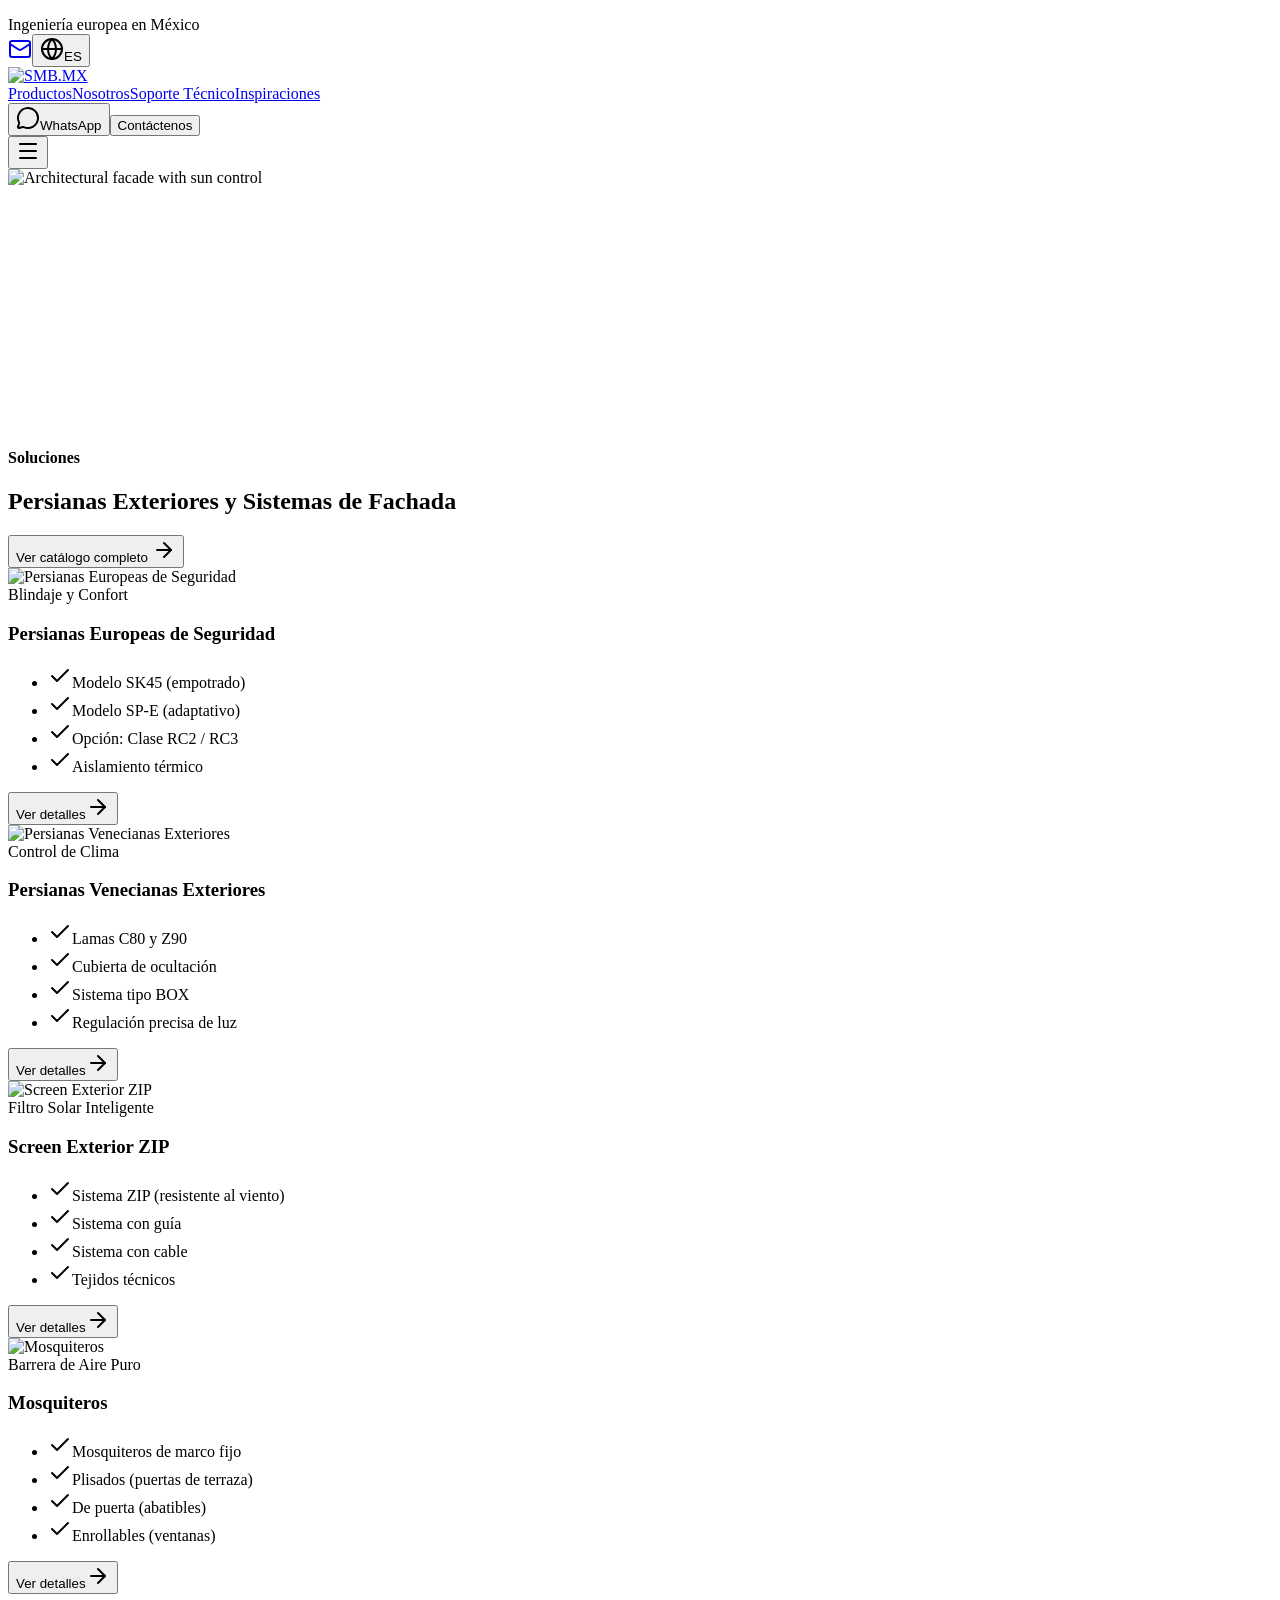
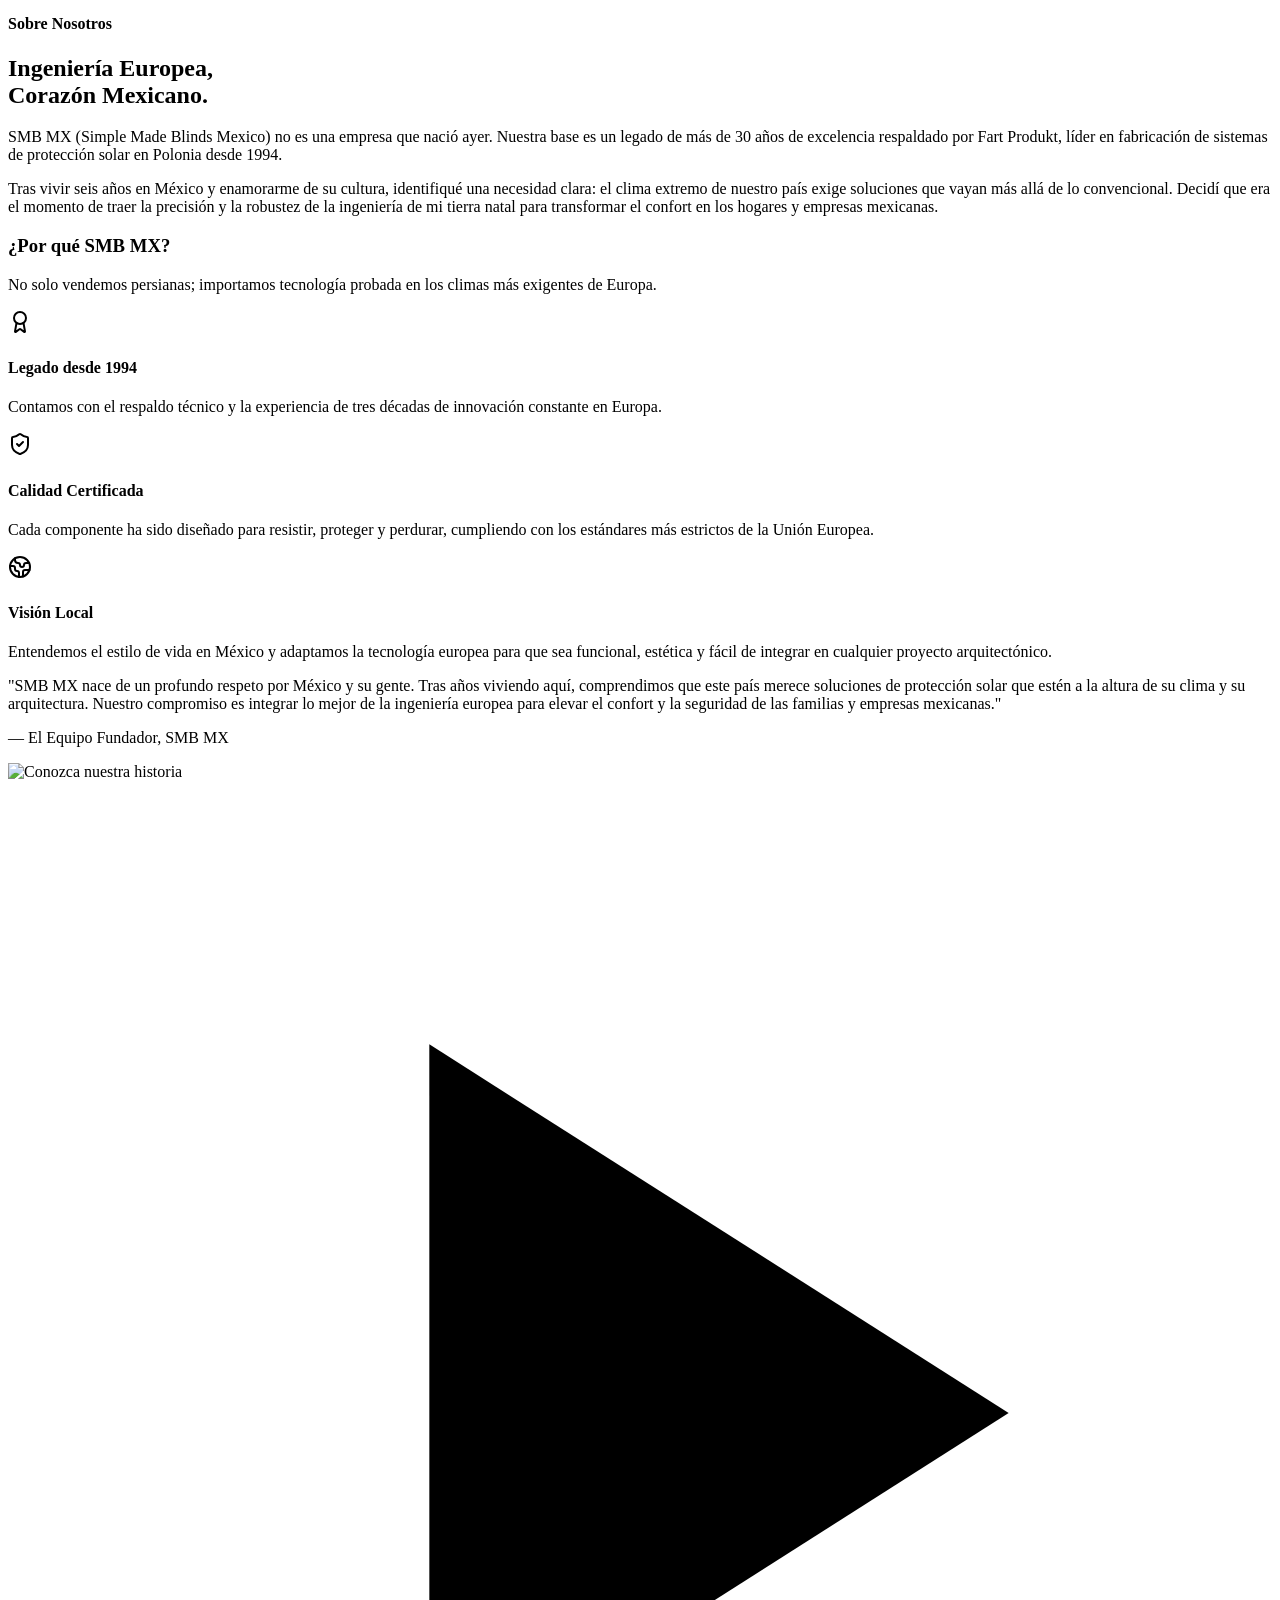
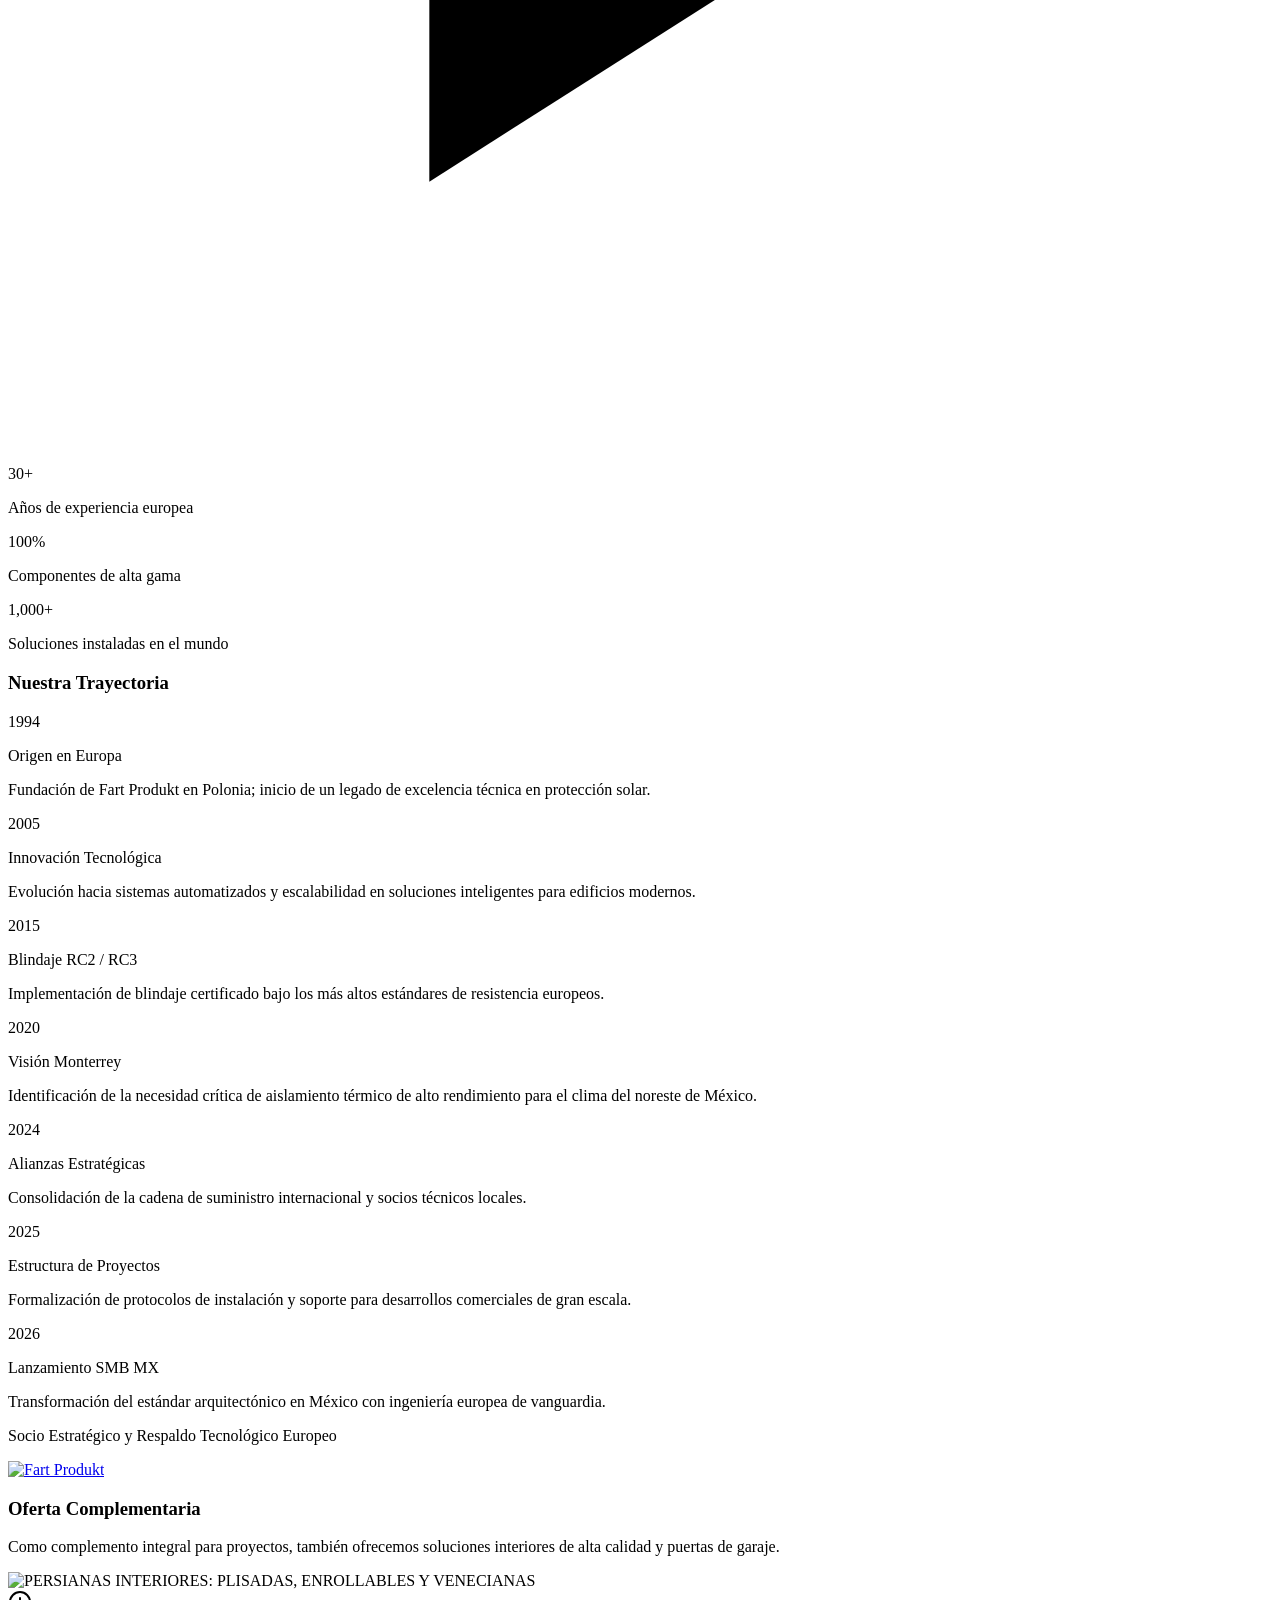
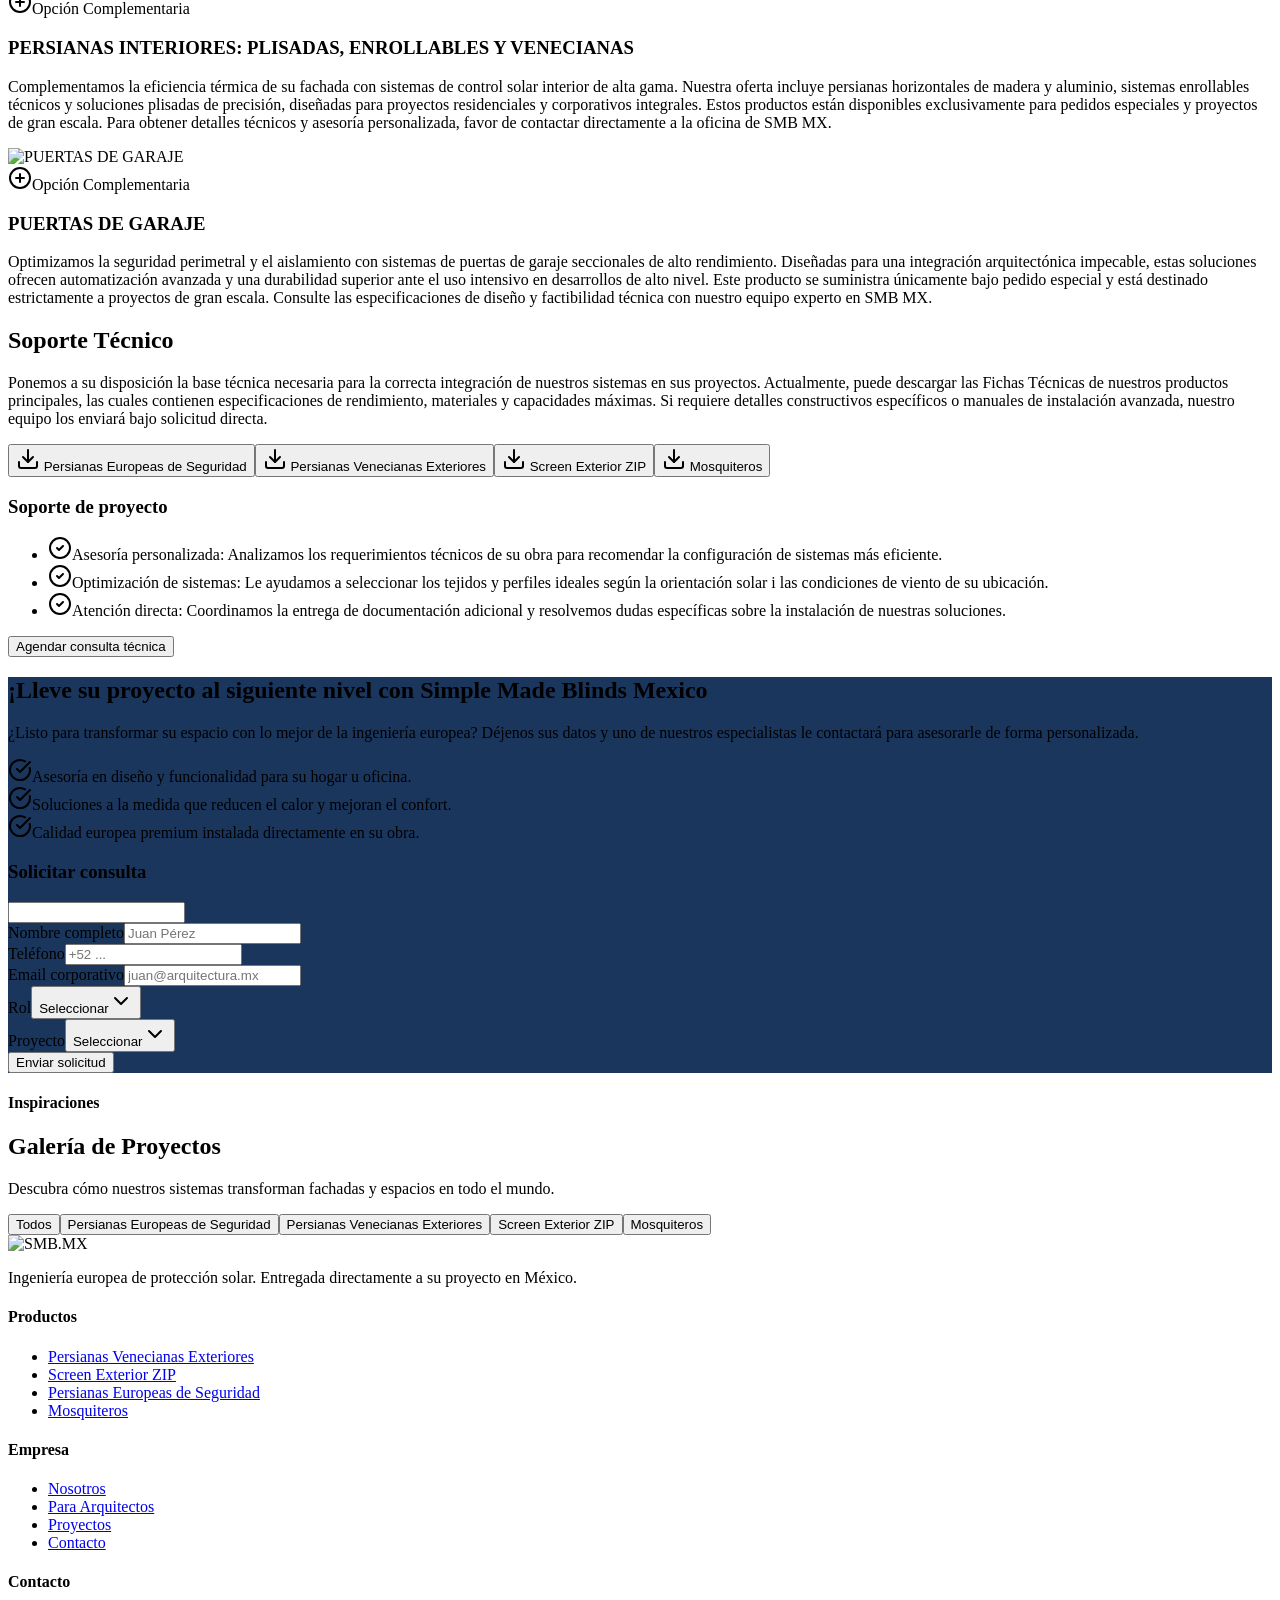
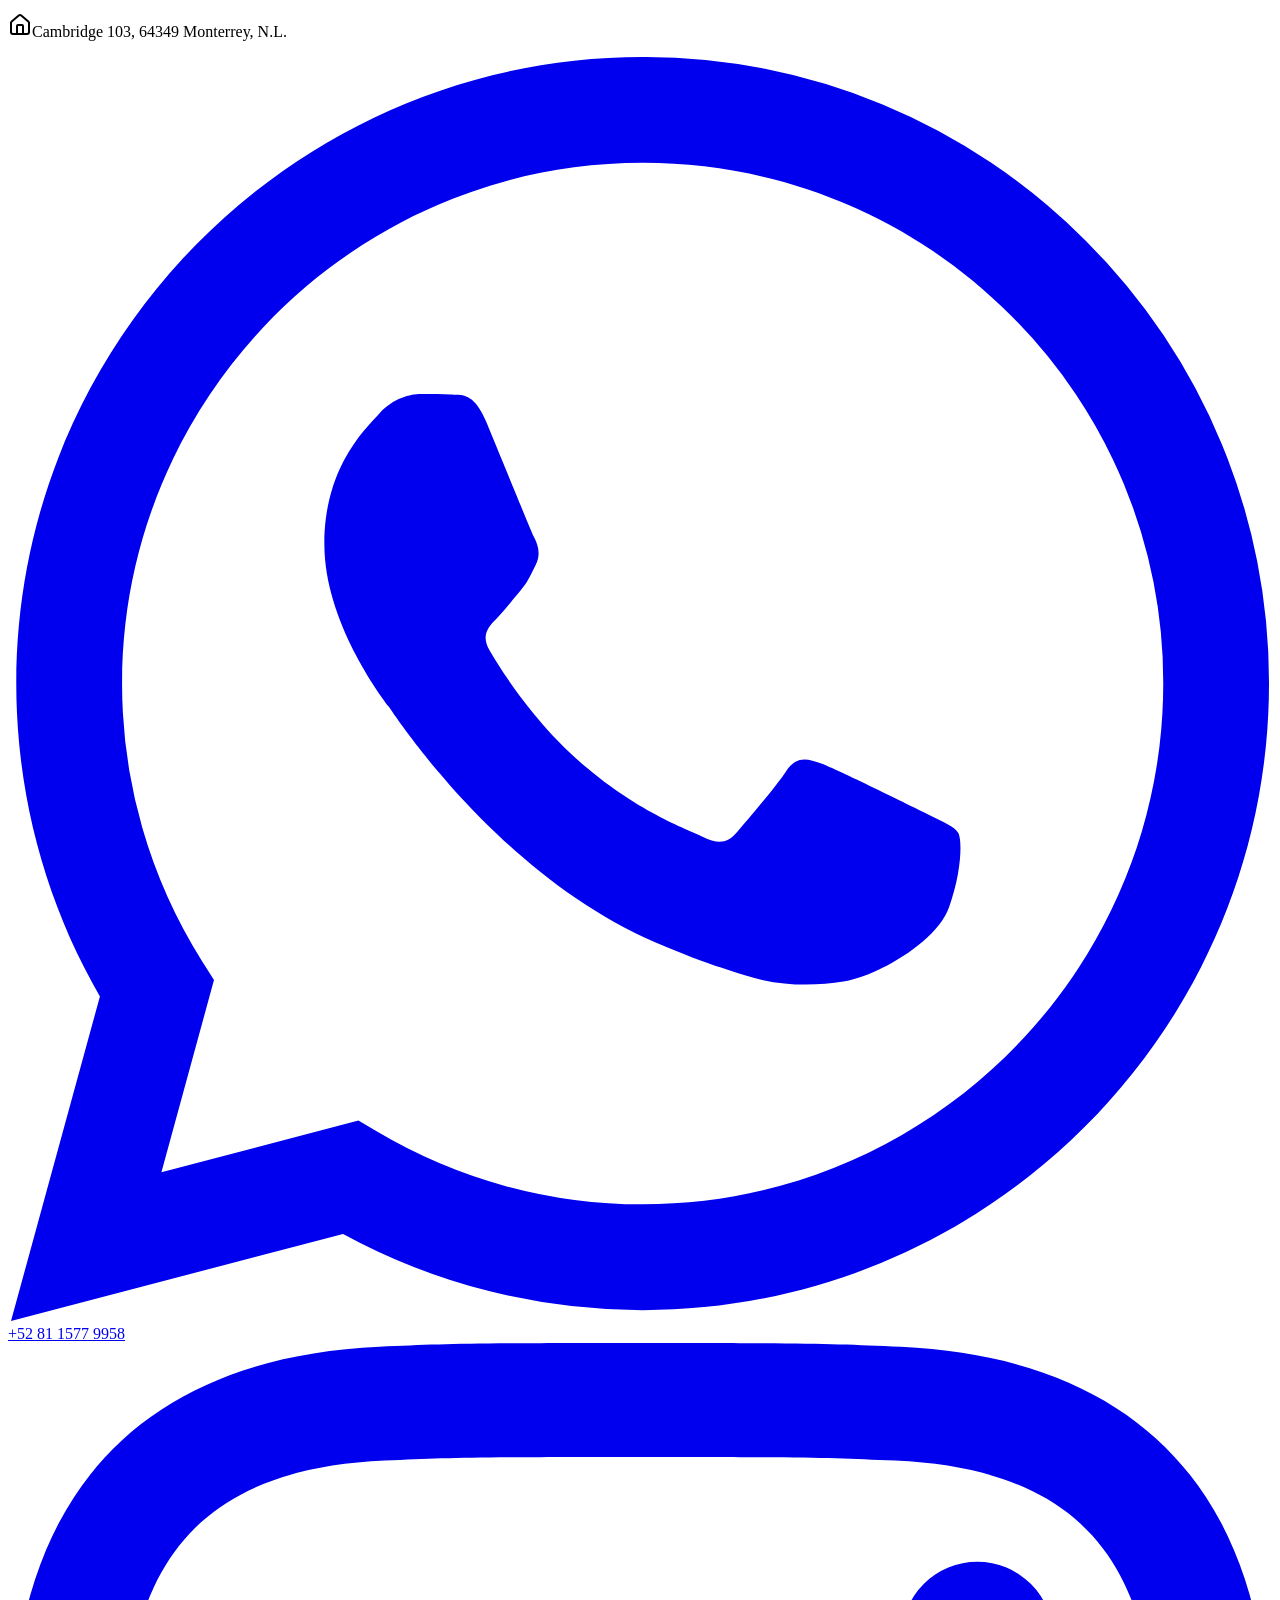
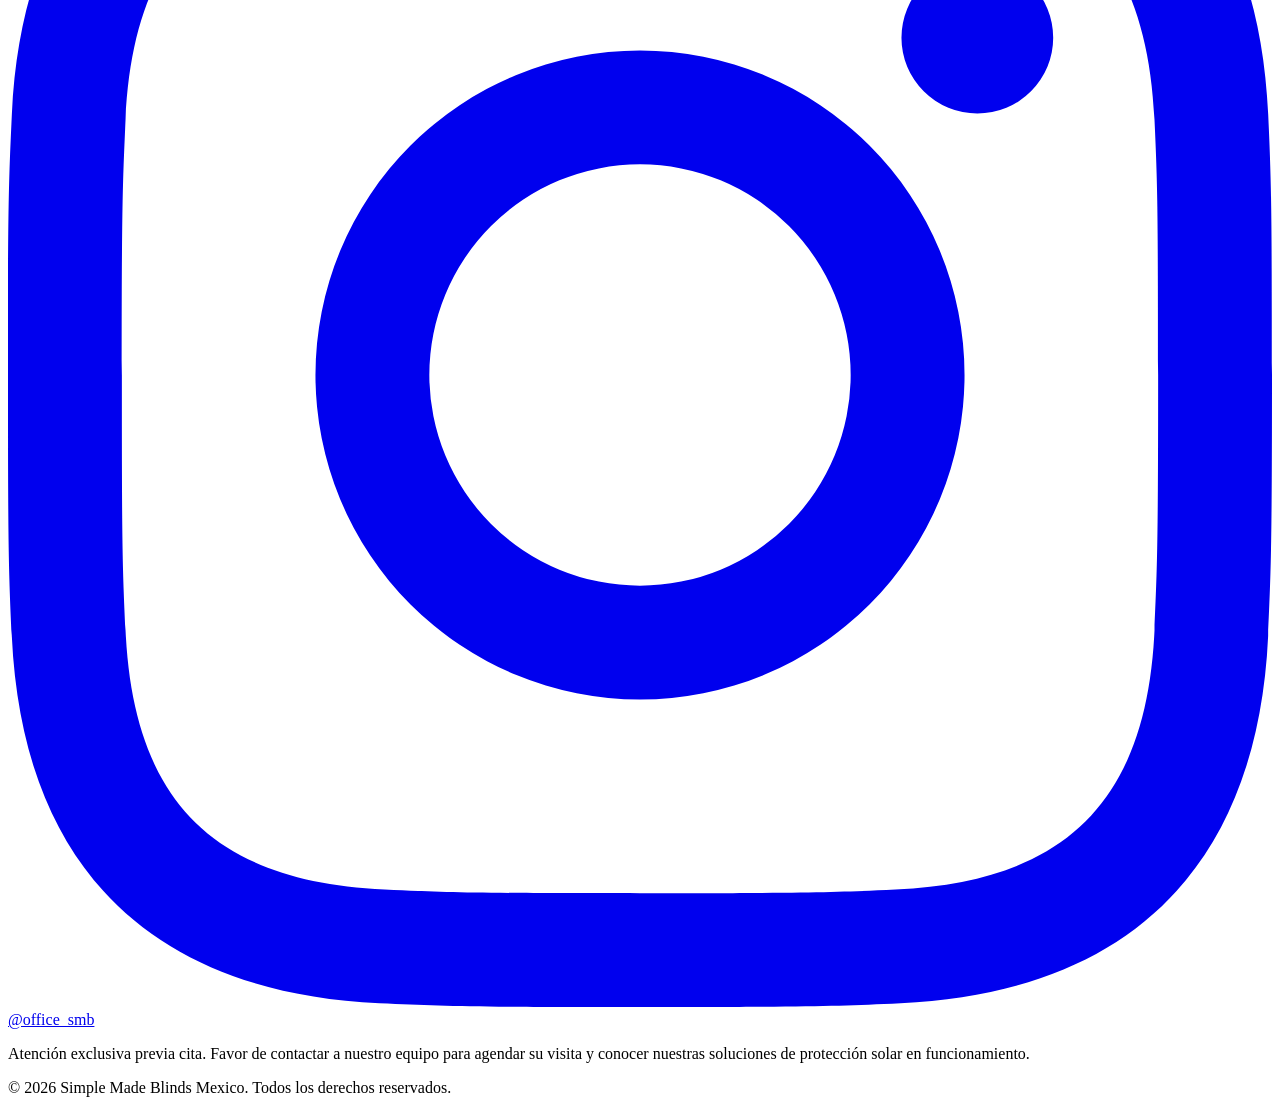
==== site/index.html @ f7451710 "Hero title stays on two lines at narrow widths Co-Authored-By: Claude Opus 5.5 <noreply@anthropic.co" ====
<!DOCTYPE html>
<html lang="es">
  <head>
    <meta charset="UTF-8" />
    <!-- Accessibility fix: maximum-scale=5 allows users to zoom (was =1 which blocks zoom) -->
    <meta name="viewport" content="width=device-width, initial-scale=1.0, maximum-scale=5" />

    <title>Persianas Europeas de Aluminio en Monterrey | Simple Made Blinds México</title>
    <meta name="description" content="Persianas europeas de seguridad enrollables, persianas venecianas exteriores, screen exterior ZIP y mosquiteros de aluminio, fabricados en Europa. Para desarrollos, hoteles y residencias en Monterrey, Guadalajara, CDMX y la Riviera Maya." />

    <meta property="og:title" content="Persianas Europeas de Aluminio en Monterrey | Simple Made Blinds México" />
    <meta property="og:description" content="Persianas europeas de seguridad enrollables, persianas venecianas exteriores, screen exterior ZIP y mosquiteros de aluminio, fabricados en Europa. Para desarrollos, hoteles y residencias en Monterrey, Guadalajara, CDMX y la Riviera Maya." />
    <meta property="og:type" content="website" />
    <meta property="og:url" content="https://simplemadeblinds.mx/" />
    <meta property="og:image" content="https://simplemadeblinds.mx/opengraph.jpg" />
    <meta property="og:locale" content="es_MX" />
    <meta property="og:site_name" content="Simple Made Blinds Mexico" />

    <meta name="twitter:card" content="summary_large_image" />
    <meta name="twitter:title" content="Persianas Europeas de Aluminio en Monterrey | Simple Made Blinds México" />
    <meta name="twitter:description" content="Persianas europeas de seguridad enrollables, persianas venecianas exteriores, screen exterior ZIP y mosquiteros de aluminio, fabricados en Europa. Para desarrollos, hoteles y residencias en Monterrey, Guadalajara, CDMX y la Riviera Maya." />
    <meta name="twitter:image" content="https://simplemadeblinds.mx/opengraph.jpg" />
    <link rel="canonical" href="https://simplemadeblinds.mx/" />
    <link rel="icon" type="image/png" href="/favicon.png" />

    <!-- Products are listed as Service, not Product: Google validates Product
         for merchant/snippet rich results and flagged all of them as invalid
         without price, reviews or ratings, which we do not publish. -->
    <script type="application/ld+json">
    {
      "@context": "https://schema.org",
      "@type": ["LocalBusiness", "HomeAndConstructionBusiness"],
      "name": "Simple Made Blinds Mexico",
      "alternateName": "SMB MX",
      "description": "Persianas europeas de aluminio fabricadas en Europa por Fart Produkt (Polonia): persianas de seguridad enrollables con clases de resistencia a la intrusión RC2/RC3 (EN 1627), persianas venecianas exteriores, screen exterior ZIP y mosquiteros. Proyectos para desarrollos, hoteles y residencias en México.",
      "url": "https://simplemadeblinds.mx/",
      "logo": "https://simplemadeblinds.mx/logo-email.png",
      "image": "https://simplemadeblinds.mx/opengraph.jpg",
      "telephone": "+52-81-1577-9958",
      "email": "info@simplemadeblinds.mx",
      "address": {
        "@type": "PostalAddress",
        "streetAddress": "Cambridge 103",
        "postalCode": "64349",
        "addressLocality": "Monterrey",
        "addressRegion": "Nuevo León",
        "addressCountry": "MX"
      },
      "areaServed": [
        { "@type": "City", "name": "Monterrey" },
        { "@type": "City", "name": "Guadalajara" },
        { "@type": "City", "name": "Ciudad de México" },
        { "@type": "State", "name": "Nuevo León" },
        { "@type": "State", "name": "Quintana Roo" }
      ],
      "sameAs": [
        "https://www.instagram.com/office_smb"
      ],
      "contactPoint": {
        "@type": "ContactPoint",
        "telephone": "+52-81-1577-9958",
        "contactType": "sales",
        "availableLanguage": ["Spanish", "Polish", "English"]
      },
      "hasOfferCatalog": {
        "@type": "OfferCatalog",
        "name": "Persianas exteriores de aluminio",
        "itemListElement": [
          {
            "@type": "Offer",
            "itemOffered": {
              "@type": "Service",
              "name": "Persianas europeas de seguridad",
              "description": "Persianas enrollables exteriores de aluminio con poliuretano; opción con clases RC2/RC3 de resistencia a la intrusión (EN 1627)."
            }
          },
          {
            "@type": "Offer",
            "itemOffered": {
              "@type": "Service",
              "name": "Persianas venecianas exteriores",
              "description": "Persianas de lamas orientables de aluminio (C80, Z90) para fachadas."
            }
          },
          {
            "@type": "Offer",
            "itemOffered": {
              "@type": "Service",
              "name": "Screen exterior ZIP",
              "description": "Cortina enrollable exterior con tejido técnico y sistema ZIP en las guías."
            }
          },
          {
            "@type": "Offer",
            "itemOffered": {
              "@type": "Service",
              "name": "Mosquiteros",
              "description": "Mosquiteros plisados, enrollables, abatibles y de marco fijo de aluminio para puertas y ventanas."
            }
          }
        ]
      }
    }
    </script>

    <!-- DNS prefetch for external domains -->
    <link rel="dns-prefetch" href="https://fonts.googleapis.com" />
    <link rel="dns-prefetch" href="https://www.youtube-nocookie.com" />
    <!-- YouTube thumbnail CDN (used by the lazy video facade) -->
    <link rel="dns-prefetch" href="https://i.ytimg.com" />

    <!-- Non-render-blocking Google Fonts -->
    <link rel="preconnect" href="https://fonts.googleapis.com" />
    <link rel="preconnect" href="https://fonts.gstatic.com" crossorigin />
    <link rel="preload" as="style" href="https://fonts.googleapis.com/css2?family=Manrope:wght@200..800&family=Space+Grotesk:wght@300..700&display=swap" />
    <link href="https://fonts.googleapis.com/css2?family=Manrope:wght@200..800&family=Space+Grotesk:wght@300..700&display=swap" rel="stylesheet" media="print" onload="this.media='all'" />
    <noscript><link href="https://fonts.googleapis.com/css2?family=Manrope:wght@200..800&family=Space+Grotesk:wght@300..700&display=swap" rel="stylesheet" /></noscript>
    <script type="module" crossorigin src="/assets/index-ByUpcdny.js"></script>
    <link rel="modulepreload" crossorigin href="/assets/vendor-query-DuS0LZEi.js">
    <link rel="modulepreload" crossorigin href="/assets/vendor-radix-DU2feTXh.js">
    <link rel="modulepreload" crossorigin href="/assets/vendor-motion-2CvDRLz1.js">
    <link rel="stylesheet" crossorigin href="/assets/index-CyIdJL1p.css">
  </head>
  <body>
    <div id="root"><link rel="preload" as="image" href="/assets/mx_ver_3_1771693481614-DMkzcaJH.png"/><link rel="preload" as="image" href="/assets/hero-tulum-shutters-Q6MmYRXt.webp" fetchPriority="high"/><div role="region" aria-label="Notifications (F8)" tabindex="-1" style="pointer-events:none"><ol tabindex="-1" class="fixed top-0 z-[100] flex max-h-screen w-full flex-col-reverse p-4 sm:bottom-0 sm:right-0 sm:top-auto sm:flex-col md:max-w-[420px]"></ol></div><div class="min-h-screen bg-background font-sans text-foreground selection:bg-accent selection:text-accent-foreground overflow-x-hidden pt-[110px]"><nav class="fixed top-0 left-0 right-0 z-50 bg-background/95 backdrop-blur-sm border-b border-border/40"><div class="bg-primary text-primary-foreground py-2 text-xs"><div class="container mx-auto px-6 flex justify-between items-center"><span class="hidden sm:inline opacity-80">Ingeniería europea en México</span><div class="flex items-center gap-4 ml-auto"><a href="mailto:info@simplemadeblinds.mx" title="info@simplemadeblinds.mx" class="hover:text-white flex items-center opacity-80 hover:opacity-100 transition-opacity" data-testid="link-email"><svg xmlns="http://www.w3.org/2000/svg" width="24" height="24" viewBox="0 0 24 24" fill="none" stroke="currentColor" stroke-width="2" stroke-linecap="round" stroke-linejoin="round" class="lucide lucide-mail h-3.5 w-3.5" aria-hidden="true"><path d="m22 7-8.991 5.727a2 2 0 0 1-2.009 0L2 7"></path><rect x="2" y="4" width="20" height="16" rx="2"></rect></svg></a><button type="button" id="radix-_R_km_" aria-haspopup="menu" aria-expanded="false" data-state="closed" class="flex items-center gap-1.5 cursor-pointer hover:opacity-100 opacity-90 transition-opacity border border-white/30 rounded-sm px-2 py-0.5 ml-2"><svg xmlns="http://www.w3.org/2000/svg" width="24" height="24" viewBox="0 0 24 24" fill="none" stroke="currentColor" stroke-width="2" stroke-linecap="round" stroke-linejoin="round" class="lucide lucide-globe h-3 w-3" aria-hidden="true"><circle cx="12" cy="12" r="10"></circle><path d="M12 2a14.5 14.5 0 0 0 0 20 14.5 14.5 0 0 0 0-20"></path><path d="M2 12h20"></path></svg><span class="font-semibold">ES</span></button></div></div></div><div class="container mx-auto px-6 py-3 flex items-center justify-between"><a href="/" class="cursor-pointer block"><img src="/assets/mx_ver_3_1771693481614-DMkzcaJH.png" alt="SMB.MX" class="h-12 w-auto object-contain" width="200" height="48"/></a><div class="hidden lg:flex gap-8 text-muted-foreground items-center text-[14px] font-bold"><a href="/products" class="hover:text-foreground transition-colors">Productos</a><a href="/#about" class="hover:text-foreground transition-colors cursor-pointer">Nosotros</a><a href="/#technical" class="hover:text-foreground transition-colors cursor-pointer">Soporte Técnico</a><a href="/#inspirations" class="hover:text-foreground transition-colors cursor-pointer">Inspiraciones</a><div class="flex items-center gap-2"><a href="https://wa.me/528115779958" target="_blank" rel="noopener noreferrer"><button class="inline-flex items-center justify-center gap-2 whitespace-nowrap font-medium transition-colors focus-visible:outline-none focus-visible:ring-1 focus-visible:ring-ring disabled:pointer-events-none disabled:opacity-50 [&amp;_svg]:pointer-events-none [&amp;_svg]:size-4 [&amp;_svg]:shrink-0 hover-elevate active-elevate-2 border [border-color:var(--button-outline)] shadow-xs active:shadow-none min-h-8 rounded-md px-3 text-xs border-primary text-primary hover:bg-primary hover:text-primary-foreground"><svg xmlns="http://www.w3.org/2000/svg" width="24" height="24" viewBox="0 0 24 24" fill="none" stroke="currentColor" stroke-width="2" stroke-linecap="round" stroke-linejoin="round" class="lucide lucide-message-circle mr-1.5 h-4 w-4" aria-hidden="true"><path d="M2.992 16.342a2 2 0 0 1 .094 1.167l-1.065 3.29a1 1 0 0 0 1.236 1.168l3.413-.998a2 2 0 0 1 1.099.092 10 10 0 1 0-4.777-4.719"></path></svg>WhatsApp</button></a><button class="inline-flex items-center justify-center gap-2 whitespace-nowrap font-medium transition-colors focus-visible:outline-none focus-visible:ring-1 focus-visible:ring-ring disabled:pointer-events-none disabled:opacity-50 [&amp;_svg]:pointer-events-none [&amp;_svg]:size-4 [&amp;_svg]:shrink-0 hover-elevate active-elevate-2 bg-primary text-primary-foreground border border-primary-border min-h-8 rounded-md px-3 text-xs">Contáctenos</button></div></div><div class="lg:hidden flex items-center gap-4"><button class="inline-flex items-center justify-center gap-2 whitespace-nowrap rounded-md text-sm font-medium transition-colors focus-visible:outline-none focus-visible:ring-1 focus-visible:ring-ring disabled:pointer-events-none disabled:opacity-50 [&amp;_svg]:pointer-events-none [&amp;_svg]:size-4 [&amp;_svg]:shrink-0 hover-elevate active-elevate-2 border border-transparent h-9 w-9" aria-label="Open navigation menu" type="button" aria-haspopup="dialog" aria-expanded="false" aria-controls="radix-_R_76_" data-state="closed"><svg xmlns="http://www.w3.org/2000/svg" width="24" height="24" viewBox="0 0 24 24" fill="none" stroke="currentColor" stroke-width="2" stroke-linecap="round" stroke-linejoin="round" class="lucide lucide-menu h-6 w-6" aria-hidden="true"><path d="M4 5h16"></path><path d="M4 12h16"></path><path d="M4 19h16"></path></svg></button></div></div></nav><main><section class="relative min-h-[calc(100svh-110px)] flex items-center justify-center overflow-hidden"><div class="absolute inset-0 z-0"><img src="/assets/hero-tulum-shutters-Q6MmYRXt.webp" alt="Architectural facade with sun control" class="w-full h-full object-cover" width="1920" height="1080" fetchPriority="high" decoding="async"/><div class="absolute inset-0 bg-gradient-to-r from-black/60 via-black/30 to-transparent z-10"></div></div><div class="relative z-20 container mx-auto px-6 pt-10 pb-24 text-center md:text-left flex flex-col items-start justify-center"><div class="w-full max-w-[46rem] text-white" style="opacity:0;transform:translateY(30px)"><div class="inline-flex items-center gap-2 px-3 py-1 rounded-sm bg-accent/90 text-accent-foreground backdrop-blur-md text-xs font-bold uppercase tracking-wider mb-6">European Engineering</div><h1 class="text-[clamp(2.25rem,min(6vw,8svh),4.5rem)] font-display font-semibold leading-[1.1] mb-[min(1.5rem,3svh)]">Persianas Europeas<br/>para el Sol de México.</h1><p class="text-[clamp(1.125rem,min(2vw,3svh),1.4375rem)] text-white/90 max-w-2xl font-semibold mb-[min(1rem,2svh)] leading-snug">Persianas de seguridad, venecianas exteriores y enrollables tipo screen, fabricadas en Europa.</p><p class="text-[clamp(1rem,min(1.6vw,2.5svh),1.25rem)] text-white/90 max-w-2xl font-light mb-[min(2.5rem,4svh)] leading-relaxed">Más de 30 años de ingeniería polaca diseñada para resistir los climas más exigentes. Elevamos el estándar de protección y elegancia en su arquitectura.</p><div class="inline-flex flex-col sm:flex-row gap-3 sm:items-center"><a href="/products"><button class="inline-flex items-center justify-center gap-2 whitespace-nowrap font-medium transition-colors focus-visible:outline-none focus-visible:ring-1 focus-visible:ring-ring disabled:pointer-events-none disabled:opacity-50 [&amp;_svg]:pointer-events-none [&amp;_svg]:size-4 [&amp;_svg]:shrink-0 hover-elevate active-elevate-2 border border-primary-border min-h-8 h-11 px-6 text-sm bg-white text-black hover:bg-white/90 border-none rounded-sm w-full" data-testid="button-hero-products">Ver Productos<svg xmlns="http://www.w3.org/2000/svg" width="24" height="24" viewBox="0 0 24 24" fill="none" stroke="currentColor" stroke-width="2" stroke-linecap="round" stroke-linejoin="round" class="lucide lucide-arrow-right ml-2 w-4 h-4" aria-hidden="true"><path d="M5 12h14"></path><path d="m12 5 7 7-7 7"></path></svg></button></a><button class="inline-flex items-center justify-center gap-2 whitespace-nowrap font-medium transition-colors focus-visible:outline-none focus-visible:ring-1 focus-visible:ring-ring disabled:pointer-events-none disabled:opacity-50 [&amp;_svg]:pointer-events-none [&amp;_svg]:size-4 [&amp;_svg]:shrink-0 hover-elevate active-elevate-2 border [border-color:var(--button-outline)] shadow-xs active:shadow-none min-h-8 h-11 px-6 text-sm border-white/30 text-white hover:bg-white/10 hover:text-white hover:border-white/50 backdrop-blur-sm rounded-sm w-full" data-testid="button-hero-architect">Zona del Arquitecto</button></div></div></div><div class="absolute bottom-6 left-1/2 transform -translate-x-1/2 z-20 text-white/50 hover:text-white cursor-pointer transition-colors" style="opacity:0"><svg xmlns="http://www.w3.org/2000/svg" width="24" height="24" viewBox="0 0 24 24" fill="none" stroke="currentColor" stroke-width="2" stroke-linecap="round" stroke-linejoin="round" class="lucide lucide-chevron-down w-8 h-8 animate-bounce" aria-hidden="true"><path d="m6 9 6 6 6-6"></path></svg></div></section><section id="products" class="py-24 bg-secondary/30 border-y border-border/50 scroll-mt-[110px]"><div class="container mx-auto px-6"><div class="flex flex-col md:flex-row justify-between items-end mb-16 gap-6"><div><h4 class="inline-block bg-primary/10 text-primary uppercase tracking-widest font-bold text-xs px-3 py-1 rounded-sm mb-4">Soluciones</h4><h2 class="text-4xl font-display font-light">Persianas Exteriores y Sistemas de Fachada</h2></div><a href="/products"><button class="inline-flex items-center justify-center gap-2 whitespace-nowrap rounded-md text-sm font-medium transition-colors focus-visible:outline-none focus-visible:ring-1 focus-visible:ring-ring disabled:pointer-events-none disabled:opacity-50 [&amp;_svg]:pointer-events-none [&amp;_svg]:size-4 [&amp;_svg]:shrink-0 hover-elevate active-elevate-2 border border-transparent min-h-9 px-4 py-2 group">Ver catálogo completo<!-- --> <svg xmlns="http://www.w3.org/2000/svg" width="24" height="24" viewBox="0 0 24 24" fill="none" stroke="currentColor" stroke-width="2" stroke-linecap="round" stroke-linejoin="round" class="lucide lucide-arrow-right ml-2 w-4 h-4 group-hover:translate-x-1 transition-transform" aria-hidden="true"><path d="M5 12h14"></path><path d="m12 5 7 7-7 7"></path></svg></button></a></div><div class="grid md:grid-cols-2 lg:grid-cols-4 gap-6"><div class="group relative overflow-hidden bg-background border border-border/50 rounded-sm hover:shadow-lg transition-all duration-300 flex flex-col h-full"><div class="aspect-[4/3] overflow-hidden relative cursor-pointer" data-testid="clickable-img-Persianas Europeas de Seguridad"><img src="/assets/product-shutters-thumb-C7MPMdh_.webp" alt="Persianas Europeas de Seguridad" class="w-full h-full object-cover transition-transform duration-700 group-hover:scale-105" loading="lazy"/><div class="absolute top-4 left-4 bg-white/90 backdrop-blur-sm px-3 py-1 text-xs font-semibold tracking-wide uppercase">Blindaje y Confort</div></div><div class="p-6 flex flex-col flex-grow"><h3 class="text-xl font-display font-medium mb-3 group-hover:text-primary/80 transition-colors">Persianas Europeas de Seguridad</h3><ul class="space-y-2 mb-6 flex-grow"><li class="flex items-start gap-2 text-sm text-muted-foreground"><svg xmlns="http://www.w3.org/2000/svg" width="24" height="24" viewBox="0 0 24 24" fill="none" stroke="currentColor" stroke-width="2" stroke-linecap="round" stroke-linejoin="round" class="lucide lucide-check w-4 h-4 text-primary mt-0.5 shrink-0" aria-hidden="true"><path d="M20 6 9 17l-5-5"></path></svg><span>Modelo SK45 (empotrado)</span></li><li class="flex items-start gap-2 text-sm text-muted-foreground"><svg xmlns="http://www.w3.org/2000/svg" width="24" height="24" viewBox="0 0 24 24" fill="none" stroke="currentColor" stroke-width="2" stroke-linecap="round" stroke-linejoin="round" class="lucide lucide-check w-4 h-4 text-primary mt-0.5 shrink-0" aria-hidden="true"><path d="M20 6 9 17l-5-5"></path></svg><span>Modelo SP-E (adaptativo)</span></li><li class="flex items-start gap-2 text-sm text-muted-foreground"><svg xmlns="http://www.w3.org/2000/svg" width="24" height="24" viewBox="0 0 24 24" fill="none" stroke="currentColor" stroke-width="2" stroke-linecap="round" stroke-linejoin="round" class="lucide lucide-check w-4 h-4 text-primary mt-0.5 shrink-0" aria-hidden="true"><path d="M20 6 9 17l-5-5"></path></svg><span>Opción: Clase RC2 / RC3</span></li><li class="flex items-start gap-2 text-sm text-muted-foreground"><svg xmlns="http://www.w3.org/2000/svg" width="24" height="24" viewBox="0 0 24 24" fill="none" stroke="currentColor" stroke-width="2" stroke-linecap="round" stroke-linejoin="round" class="lucide lucide-check w-4 h-4 text-primary mt-0.5 shrink-0" aria-hidden="true"><path d="M20 6 9 17l-5-5"></path></svg><span>Aislamiento térmico</span></li></ul><div class="mt-auto pt-4"><a href="/products#rolety-zewnetrzne"><button class="inline-flex items-center justify-center gap-2 whitespace-nowrap rounded-md text-sm font-medium focus-visible:outline-none focus-visible:ring-1 focus-visible:ring-ring disabled:pointer-events-none disabled:opacity-50 [&amp;_svg]:pointer-events-none [&amp;_svg]:size-4 [&amp;_svg]:shrink-0 hover-elevate active-elevate-2 border [border-color:var(--button-outline)] shadow-xs active:shadow-none min-h-9 px-4 py-2 w-full group-hover:bg-primary group-hover:text-white transition-all" data-testid="button-details-Persianas Europeas de Seguridad">Ver detalles<svg xmlns="http://www.w3.org/2000/svg" width="24" height="24" viewBox="0 0 24 24" fill="none" stroke="currentColor" stroke-width="2" stroke-linecap="round" stroke-linejoin="round" class="lucide lucide-arrow-right ml-2 w-4 h-4" aria-hidden="true"><path d="M5 12h14"></path><path d="m12 5 7 7-7 7"></path></svg></button></a></div></div></div><div class="group relative overflow-hidden bg-background border border-border/50 rounded-sm hover:shadow-lg transition-all duration-300 flex flex-col h-full"><div class="aspect-[4/3] overflow-hidden relative cursor-pointer" data-testid="clickable-img-Persianas Venecianas Exteriores"><img src="/assets/product-venetian-main-CFVUUvk4.jpg" alt="Persianas Venecianas Exteriores" class="w-full h-full object-cover transition-transform duration-700 group-hover:scale-105" loading="lazy"/><div class="absolute top-4 left-4 bg-white/90 backdrop-blur-sm px-3 py-1 text-xs font-semibold tracking-wide uppercase">Control de Clima</div></div><div class="p-6 flex flex-col flex-grow"><h3 class="text-xl font-display font-medium mb-3 group-hover:text-primary/80 transition-colors">Persianas Venecianas Exteriores</h3><ul class="space-y-2 mb-6 flex-grow"><li class="flex items-start gap-2 text-sm text-muted-foreground"><svg xmlns="http://www.w3.org/2000/svg" width="24" height="24" viewBox="0 0 24 24" fill="none" stroke="currentColor" stroke-width="2" stroke-linecap="round" stroke-linejoin="round" class="lucide lucide-check w-4 h-4 text-primary mt-0.5 shrink-0" aria-hidden="true"><path d="M20 6 9 17l-5-5"></path></svg><span>Lamas C80 y Z90</span></li><li class="flex items-start gap-2 text-sm text-muted-foreground"><svg xmlns="http://www.w3.org/2000/svg" width="24" height="24" viewBox="0 0 24 24" fill="none" stroke="currentColor" stroke-width="2" stroke-linecap="round" stroke-linejoin="round" class="lucide lucide-check w-4 h-4 text-primary mt-0.5 shrink-0" aria-hidden="true"><path d="M20 6 9 17l-5-5"></path></svg><span>Cubierta de ocultación</span></li><li class="flex items-start gap-2 text-sm text-muted-foreground"><svg xmlns="http://www.w3.org/2000/svg" width="24" height="24" viewBox="0 0 24 24" fill="none" stroke="currentColor" stroke-width="2" stroke-linecap="round" stroke-linejoin="round" class="lucide lucide-check w-4 h-4 text-primary mt-0.5 shrink-0" aria-hidden="true"><path d="M20 6 9 17l-5-5"></path></svg><span>Sistema tipo BOX</span></li><li class="flex items-start gap-2 text-sm text-muted-foreground"><svg xmlns="http://www.w3.org/2000/svg" width="24" height="24" viewBox="0 0 24 24" fill="none" stroke="currentColor" stroke-width="2" stroke-linecap="round" stroke-linejoin="round" class="lucide lucide-check w-4 h-4 text-primary mt-0.5 shrink-0" aria-hidden="true"><path d="M20 6 9 17l-5-5"></path></svg><span>Regulación precisa de luz</span></li></ul><div class="mt-auto pt-4"><a href="/products#zaluzje-fasadowe"><button class="inline-flex items-center justify-center gap-2 whitespace-nowrap rounded-md text-sm font-medium focus-visible:outline-none focus-visible:ring-1 focus-visible:ring-ring disabled:pointer-events-none disabled:opacity-50 [&amp;_svg]:pointer-events-none [&amp;_svg]:size-4 [&amp;_svg]:shrink-0 hover-elevate active-elevate-2 border [border-color:var(--button-outline)] shadow-xs active:shadow-none min-h-9 px-4 py-2 w-full group-hover:bg-primary group-hover:text-white transition-all" data-testid="button-details-Persianas Venecianas Exteriores">Ver detalles<svg xmlns="http://www.w3.org/2000/svg" width="24" height="24" viewBox="0 0 24 24" fill="none" stroke="currentColor" stroke-width="2" stroke-linecap="round" stroke-linejoin="round" class="lucide lucide-arrow-right ml-2 w-4 h-4" aria-hidden="true"><path d="M5 12h14"></path><path d="m12 5 7 7-7 7"></path></svg></button></a></div></div></div><div class="group relative overflow-hidden bg-background border border-border/50 rounded-sm hover:shadow-lg transition-all duration-300 flex flex-col h-full"><div class="aspect-[4/3] overflow-hidden relative cursor-pointer" data-testid="clickable-img-Screen Exterior ZIP"><img src="/assets/product-screen-thumb-7vZ0VKkd.webp" alt="Screen Exterior ZIP" class="w-full h-full object-cover transition-transform duration-700 group-hover:scale-105" loading="lazy"/><div class="absolute top-4 left-4 bg-white/90 backdrop-blur-sm px-3 py-1 text-xs font-semibold tracking-wide uppercase">Filtro Solar Inteligente</div></div><div class="p-6 flex flex-col flex-grow"><h3 class="text-xl font-display font-medium mb-3 group-hover:text-primary/80 transition-colors">Screen Exterior ZIP</h3><ul class="space-y-2 mb-6 flex-grow"><li class="flex items-start gap-2 text-sm text-muted-foreground"><svg xmlns="http://www.w3.org/2000/svg" width="24" height="24" viewBox="0 0 24 24" fill="none" stroke="currentColor" stroke-width="2" stroke-linecap="round" stroke-linejoin="round" class="lucide lucide-check w-4 h-4 text-primary mt-0.5 shrink-0" aria-hidden="true"><path d="M20 6 9 17l-5-5"></path></svg><span>Sistema ZIP (resistente al viento)</span></li><li class="flex items-start gap-2 text-sm text-muted-foreground"><svg xmlns="http://www.w3.org/2000/svg" width="24" height="24" viewBox="0 0 24 24" fill="none" stroke="currentColor" stroke-width="2" stroke-linecap="round" stroke-linejoin="round" class="lucide lucide-check w-4 h-4 text-primary mt-0.5 shrink-0" aria-hidden="true"><path d="M20 6 9 17l-5-5"></path></svg><span>Sistema con guía</span></li><li class="flex items-start gap-2 text-sm text-muted-foreground"><svg xmlns="http://www.w3.org/2000/svg" width="24" height="24" viewBox="0 0 24 24" fill="none" stroke="currentColor" stroke-width="2" stroke-linecap="round" stroke-linejoin="round" class="lucide lucide-check w-4 h-4 text-primary mt-0.5 shrink-0" aria-hidden="true"><path d="M20 6 9 17l-5-5"></path></svg><span>Sistema con cable</span></li><li class="flex items-start gap-2 text-sm text-muted-foreground"><svg xmlns="http://www.w3.org/2000/svg" width="24" height="24" viewBox="0 0 24 24" fill="none" stroke="currentColor" stroke-width="2" stroke-linecap="round" stroke-linejoin="round" class="lucide lucide-check w-4 h-4 text-primary mt-0.5 shrink-0" aria-hidden="true"><path d="M20 6 9 17l-5-5"></path></svg><span>Tejidos técnicos</span></li></ul><div class="mt-auto pt-4"><a href="/products#oslony-screen"><button class="inline-flex items-center justify-center gap-2 whitespace-nowrap rounded-md text-sm font-medium focus-visible:outline-none focus-visible:ring-1 focus-visible:ring-ring disabled:pointer-events-none disabled:opacity-50 [&amp;_svg]:pointer-events-none [&amp;_svg]:size-4 [&amp;_svg]:shrink-0 hover-elevate active-elevate-2 border [border-color:var(--button-outline)] shadow-xs active:shadow-none min-h-9 px-4 py-2 w-full group-hover:bg-primary group-hover:text-white transition-all" data-testid="button-details-Screen Exterior ZIP">Ver detalles<svg xmlns="http://www.w3.org/2000/svg" width="24" height="24" viewBox="0 0 24 24" fill="none" stroke="currentColor" stroke-width="2" stroke-linecap="round" stroke-linejoin="round" class="lucide lucide-arrow-right ml-2 w-4 h-4" aria-hidden="true"><path d="M5 12h14"></path><path d="m12 5 7 7-7 7"></path></svg></button></a></div></div></div><div class="group relative overflow-hidden bg-background border border-border/50 rounded-sm hover:shadow-lg transition-all duration-300 flex flex-col h-full"><div class="aspect-[4/3] overflow-hidden relative cursor-pointer" data-testid="clickable-img-Mosquiteros"><img src="/assets/product-mosquito-thumb-DxRZcr5q.webp" alt="Mosquiteros" class="w-full h-full object-cover transition-transform duration-700 group-hover:scale-105" loading="lazy"/><div class="absolute top-4 left-4 bg-white/90 backdrop-blur-sm px-3 py-1 text-xs font-semibold tracking-wide uppercase">Barrera de Aire Puro</div></div><div class="p-6 flex flex-col flex-grow"><h3 class="text-xl font-display font-medium mb-3 group-hover:text-primary/80 transition-colors">Mosquiteros</h3><ul class="space-y-2 mb-6 flex-grow"><li class="flex items-start gap-2 text-sm text-muted-foreground"><svg xmlns="http://www.w3.org/2000/svg" width="24" height="24" viewBox="0 0 24 24" fill="none" stroke="currentColor" stroke-width="2" stroke-linecap="round" stroke-linejoin="round" class="lucide lucide-check w-4 h-4 text-primary mt-0.5 shrink-0" aria-hidden="true"><path d="M20 6 9 17l-5-5"></path></svg><span>Mosquiteros de marco fijo</span></li><li class="flex items-start gap-2 text-sm text-muted-foreground"><svg xmlns="http://www.w3.org/2000/svg" width="24" height="24" viewBox="0 0 24 24" fill="none" stroke="currentColor" stroke-width="2" stroke-linecap="round" stroke-linejoin="round" class="lucide lucide-check w-4 h-4 text-primary mt-0.5 shrink-0" aria-hidden="true"><path d="M20 6 9 17l-5-5"></path></svg><span>Plisados (puertas de terraza)</span></li><li class="flex items-start gap-2 text-sm text-muted-foreground"><svg xmlns="http://www.w3.org/2000/svg" width="24" height="24" viewBox="0 0 24 24" fill="none" stroke="currentColor" stroke-width="2" stroke-linecap="round" stroke-linejoin="round" class="lucide lucide-check w-4 h-4 text-primary mt-0.5 shrink-0" aria-hidden="true"><path d="M20 6 9 17l-5-5"></path></svg><span>De puerta (abatibles)</span></li><li class="flex items-start gap-2 text-sm text-muted-foreground"><svg xmlns="http://www.w3.org/2000/svg" width="24" height="24" viewBox="0 0 24 24" fill="none" stroke="currentColor" stroke-width="2" stroke-linecap="round" stroke-linejoin="round" class="lucide lucide-check w-4 h-4 text-primary mt-0.5 shrink-0" aria-hidden="true"><path d="M20 6 9 17l-5-5"></path></svg><span>Enrollables (ventanas)</span></li></ul><div class="mt-auto pt-4"><a href="/products#moskitiery"><button class="inline-flex items-center justify-center gap-2 whitespace-nowrap rounded-md text-sm font-medium focus-visible:outline-none focus-visible:ring-1 focus-visible:ring-ring disabled:pointer-events-none disabled:opacity-50 [&amp;_svg]:pointer-events-none [&amp;_svg]:size-4 [&amp;_svg]:shrink-0 hover-elevate active-elevate-2 border [border-color:var(--button-outline)] shadow-xs active:shadow-none min-h-9 px-4 py-2 w-full group-hover:bg-primary group-hover:text-white transition-all" data-testid="button-details-Mosquiteros">Ver detalles<svg xmlns="http://www.w3.org/2000/svg" width="24" height="24" viewBox="0 0 24 24" fill="none" stroke="currentColor" stroke-width="2" stroke-linecap="round" stroke-linejoin="round" class="lucide lucide-arrow-right ml-2 w-4 h-4" aria-hidden="true"><path d="M5 12h14"></path><path d="m12 5 7 7-7 7"></path></svg></button></a></div></div></div></div></div></section><section id="about" class="py-24 bg-background scroll-mt-[110px]"><div class="container mx-auto px-6"><div class="text-center max-w-3xl mx-auto mb-16"><h4 class="inline-block bg-primary/10 text-primary uppercase tracking-widest font-bold text-xs px-3 py-1 rounded-sm mb-4">Sobre Nosotros</h4><h2 class="text-4xl md:text-5xl font-display font-light mb-4 leading-tight">Ingeniería Europea,<br/><span class="font-medium text-primary">Corazón Mexicano.</span></h2></div><div class="grid md:grid-cols-2 gap-16 items-start mb-20"><div><p class="text-muted-foreground text-lg mb-6 leading-relaxed">SMB MX (Simple Made Blinds Mexico) no es una empresa que nació ayer. Nuestra base es un legado de más de 30 años de excelencia respaldado por Fart Produkt, líder en fabricación de sistemas de protección solar en Polonia desde 1994.</p><p class="text-muted-foreground text-lg mb-8 leading-relaxed">Tras vivir seis años en México y enamorarme de su cultura, identifiqué una necesidad clara: el clima extremo de nuestro país exige soluciones que vayan más allá de lo convencional. Decidí que era el momento de traer la precisión y la robustez de la ingeniería de mi tierra natal para transformar el confort en los hogares y empresas mexicanas.</p><h3 class="text-2xl font-display font-medium mb-4">¿Por qué SMB MX?</h3><p class="text-muted-foreground mb-6">No solo vendemos persianas; importamos tecnología probada en los climas más exigentes de Europa.</p><div class="space-y-6"><div class="flex gap-4"><div class="w-12 h-12 bg-primary/10 rounded-full flex items-center justify-center shrink-0"><svg xmlns="http://www.w3.org/2000/svg" width="24" height="24" viewBox="0 0 24 24" fill="none" stroke="currentColor" stroke-width="2" stroke-linecap="round" stroke-linejoin="round" class="lucide lucide-award w-6 h-6 text-primary" aria-hidden="true"><path d="m15.477 12.89 1.515 8.526a.5.5 0 0 1-.81.47l-3.58-2.687a1 1 0 0 0-1.197 0l-3.586 2.686a.5.5 0 0 1-.81-.469l1.514-8.526"></path><circle cx="12" cy="8" r="6"></circle></svg></div><div><h4 class="font-semibold mb-1">Legado desde 1994</h4><p class="text-sm text-muted-foreground">Contamos con el respaldo técnico y la experiencia de tres décadas de innovación constante en Europa.</p></div></div><div class="flex gap-4"><div class="w-12 h-12 bg-primary/10 rounded-full flex items-center justify-center shrink-0"><svg xmlns="http://www.w3.org/2000/svg" width="24" height="24" viewBox="0 0 24 24" fill="none" stroke="currentColor" stroke-width="2" stroke-linecap="round" stroke-linejoin="round" class="lucide lucide-shield-check w-6 h-6 text-primary" aria-hidden="true"><path d="M20 13c0 5-3.5 7.5-7.66 8.95a1 1 0 0 1-.67-.01C7.5 20.5 4 18 4 13V6a1 1 0 0 1 1-1c2 0 4.5-1.2 6.24-2.72a1.17 1.17 0 0 1 1.52 0C14.51 3.81 17 5 19 5a1 1 0 0 1 1 1z"></path><path d="m9 12 2 2 4-4"></path></svg></div><div><h4 class="font-semibold mb-1">Calidad Certificada</h4><p class="text-sm text-muted-foreground">Cada componente ha sido diseñado para resistir, proteger y perdurar, cumpliendo con los estándares más estrictos de la Unión Europea.</p></div></div><div class="flex gap-4"><div class="w-12 h-12 bg-primary/10 rounded-full flex items-center justify-center shrink-0"><svg xmlns="http://www.w3.org/2000/svg" width="24" height="24" viewBox="0 0 24 24" fill="none" stroke="currentColor" stroke-width="2" stroke-linecap="round" stroke-linejoin="round" class="lucide lucide-earth w-6 h-6 text-primary" aria-hidden="true"><path d="M21.54 15H17a2 2 0 0 0-2 2v4.54"></path><path d="M7 3.34V5a3 3 0 0 0 3 3a2 2 0 0 1 2 2c0 1.1.9 2 2 2a2 2 0 0 0 2-2c0-1.1.9-2 2-2h3.17"></path><path d="M11 21.95V18a2 2 0 0 0-2-2a2 2 0 0 1-2-2v-1a2 2 0 0 0-2-2H2.05"></path><circle cx="12" cy="12" r="10"></circle></svg></div><div><h4 class="font-semibold mb-1">Visión Local</h4><p class="text-sm text-muted-foreground">Entendemos el estilo de vida en México y adaptamos la tecnología europea para que sea funcional, estética y fácil de integrar en cualquier proyecto arquitectónico.</p></div></div></div></div><div><div class="bg-secondary/50 p-8 rounded-sm border border-border/50 mb-8"><p class="text-muted-foreground italic text-base leading-relaxed mb-4 whitespace-pre-line">&quot;<!-- -->SMB MX nace de un profundo respeto por México y su gente. Tras años viviendo aquí, comprendimos que este país merece soluciones de protección solar que estén a la altura de su clima y su arquitectura. Nuestro compromiso es integrar lo mejor de la ingeniería europea para elevar el confort y la seguridad de las familias y empresas mexicanas.<!-- -->&quot;</p><p class="font-semibold text-primary">— El Equipo Fundador, SMB MX</p></div><div class="relative mb-8"><div class="w-full aspect-video rounded-sm shadow-lg overflow-hidden"><div class="relative w-full h-full cursor-pointer group" role="button" aria-label="Play video: Conozca nuestra historia"><img src="https://i.ytimg.com/vi/rqsTn5ZjUNU/maxresdefault.jpg" alt="Conozca nuestra historia" class="w-full h-full object-cover" loading="lazy" width="1280" height="720"/><div class="absolute inset-0 bg-black/20 group-hover:bg-black/30 transition-colors flex items-center justify-center"><div class="w-16 h-16 bg-white/90 rounded-full flex items-center justify-center group-hover:scale-110 transition-transform shadow-lg"><svg viewBox="0 0 24 24" class="w-7 h-7 fill-red-600 ml-1" aria-hidden="true"><path d="M8 5v14l11-7z"></path></svg></div></div></div></div></div><div class="grid grid-cols-3 gap-4"><div class="text-center p-4 bg-primary text-primary-foreground rounded-sm"><p class="text-3xl font-display font-bold">30+</p><p class="text-xs mt-1 opacity-80">Años de experiencia europea</p></div><div class="text-center p-4 bg-primary text-primary-foreground rounded-sm"><p class="text-3xl font-display font-bold">100%</p><p class="text-xs mt-1 opacity-80">Componentes de alta gama</p></div><div class="text-center p-4 bg-primary text-primary-foreground rounded-sm"><p class="text-3xl font-display font-bold">1,000+</p><p class="text-xs mt-1 opacity-80">Soluciones instaladas en el mundo</p></div></div></div></div><div class="max-w-3xl mx-auto"><h3 class="text-center text-sm font-bold uppercase tracking-widest text-muted-foreground mb-10">Nuestra Trayectoria</h3><div class="relative"><div class="absolute left-1/2 transform -translate-x-1/2 h-full w-px bg-border"></div><div class="relative flex items-center mb-1 justify-start"><div class="w-5/12 text-right pr-8"><p class="text-xl font-bold text-primary mb-0.5">1994</p><p class="text-[13px] text-foreground font-semibold leading-snug">Origen en Europa</p><p class="text-[13px] text-muted-foreground leading-snug">Fundación de Fart Produkt en Polonia; inicio de un legado de excelencia técnica en protección solar.</p></div><div class="absolute left-1/2 transform -translate-x-1/2 w-3 h-3 bg-primary rounded-full border-2 border-background z-10"></div></div><div class="relative flex items-center mb-1 justify-end"><div class="w-5/12 text-left pl-8"><p class="text-xl font-bold text-primary mb-0.5">2005</p><p class="text-[13px] text-foreground font-semibold leading-snug">Innovación Tecnológica</p><p class="text-[13px] text-muted-foreground leading-snug">Evolución hacia sistemas automatizados y escalabilidad en soluciones inteligentes para edificios modernos.</p></div><div class="absolute left-1/2 transform -translate-x-1/2 w-3 h-3 bg-primary rounded-full border-2 border-background z-10"></div></div><div class="relative flex items-center mb-1 justify-start"><div class="w-5/12 text-right pr-8"><p class="text-xl font-bold text-primary mb-0.5">2015</p><p class="text-[13px] text-foreground font-semibold leading-snug">Blindaje RC2 / RC3</p><p class="text-[13px] text-muted-foreground leading-snug">Implementación de blindaje certificado bajo los más altos estándares de resistencia europeos.</p></div><div class="absolute left-1/2 transform -translate-x-1/2 w-3 h-3 bg-primary rounded-full border-2 border-background z-10"></div></div><div class="relative flex items-center mb-1 justify-end"><div class="w-5/12 text-left pl-8"><p class="text-xl font-bold text-primary mb-0.5">2020</p><p class="text-[13px] text-foreground font-semibold leading-snug">Visión Monterrey</p><p class="text-[13px] text-muted-foreground leading-snug">Identificación de la necesidad crítica de aislamiento térmico de alto rendimiento para el clima del noreste de México.</p></div><div class="absolute left-1/2 transform -translate-x-1/2 w-3 h-3 bg-primary rounded-full border-2 border-background z-10"></div></div><div class="relative flex items-center mb-1 justify-start"><div class="w-5/12 text-right pr-8"><p class="text-xl font-bold text-primary mb-0.5">2024</p><p class="text-[13px] text-foreground font-semibold leading-snug">Alianzas Estratégicas</p><p class="text-[13px] text-muted-foreground leading-snug">Consolidación de la cadena de suministro internacional y socios técnicos locales.</p></div><div class="absolute left-1/2 transform -translate-x-1/2 w-3 h-3 bg-primary rounded-full border-2 border-background z-10"></div></div><div class="relative flex items-center mb-1 justify-end"><div class="w-5/12 text-left pl-8"><p class="text-xl font-bold text-primary mb-0.5">2025</p><p class="text-[13px] text-foreground font-semibold leading-snug">Estructura de Proyectos</p><p class="text-[13px] text-muted-foreground leading-snug">Formalización de protocolos de instalación y soporte para desarrollos comerciales de gran escala.</p></div><div class="absolute left-1/2 transform -translate-x-1/2 w-3 h-3 bg-primary rounded-full border-2 border-background z-10"></div></div><div class="relative flex items-center mb-1 justify-start"><div class="w-5/12 text-right pr-8"><p class="text-xl font-bold text-primary mb-0.5">2026</p><p class="text-[13px] text-foreground font-semibold leading-snug">Lanzamiento SMB MX</p><p class="text-[13px] text-muted-foreground leading-snug">Transformación del estándar arquitectónico en México con ingeniería europea de vanguardia.</p></div><div class="absolute left-1/2 transform -translate-x-1/2 w-3 h-3 bg-primary rounded-full border-2 border-background z-10"></div></div></div><div class="text-center mt-10 pt-8 border-t border-border"><p class="text-xs text-muted-foreground uppercase tracking-widest mb-3">Socio Estratégico y Respaldo Tecnológico Europeo</p><a href="https://fartprodukt.pl/en/" target="_blank" rel="noopener noreferrer"><img src="/assets/fart_produkt_logo_1771690179142-BOwPNDGg.jpg" alt="Fart Produkt" class="h-16 mx-auto object-contain" width="200" height="64" loading="lazy"/></a></div></div></div></section><section class="py-20 bg-background"><div class="container mx-auto px-6"><div class="text-center max-w-2xl mx-auto mb-16"><h3 class="text-2xl font-display font-light mb-4 text-muted-foreground">Oferta Complementaria</h3><p class="text-muted-foreground">Como complemento integral para proyectos, también ofrecemos soluciones interiores de alta calidad y puertas de garaje.</p></div><div class="grid md:grid-cols-2 gap-12"><div class="group cursor-pointer"><div class="overflow-hidden rounded-sm mb-4 relative h-[300px]"><img src="/assets/product-interior-new-D5XYEblQ.webp" alt="PERSIANAS INTERIORES: PLISADAS, ENROLLABLES Y VENECIANAS" class="w-full h-full object-cover transition-transform duration-700 group-hover:scale-105" loading="lazy" width="800" height="600"/><div class="absolute inset-0 bg-black/20 group-hover:bg-black/10 transition-colors"></div><div class="absolute bottom-6 left-6 text-white"><div class="flex items-center gap-2 mb-2"><svg xmlns="http://www.w3.org/2000/svg" width="24" height="24" viewBox="0 0 24 24" fill="none" stroke="currentColor" stroke-width="2" stroke-linecap="round" stroke-linejoin="round" class="lucide lucide-circle-plus w-5 h-5 text-white/70" aria-hidden="true"><circle cx="12" cy="12" r="10"></circle><path d="M8 12h8"></path><path d="M12 8v8"></path></svg><span class="text-xs font-bold uppercase tracking-wider">Opción Complementaria</span></div><h3 class="text-2xl font-display font-medium">PERSIANAS INTERIORES: PLISADAS, ENROLLABLES Y VENECIANAS</h3></div></div><p class="text-sm text-muted-foreground">Complementamos la eficiencia térmica de su fachada con sistemas de control solar interior de alta gama. Nuestra oferta incluye persianas horizontales de madera y aluminio, sistemas enrollables técnicos y soluciones plisadas de precisión, diseñadas para proyectos residenciales y corporativos integrales. Estos productos están disponibles exclusivamente para pedidos especiales y proyectos de gran escala. Para obtener detalles técnicos y asesoría personalizada, favor de contactar directamente a la oficina de SMB MX.</p></div><div class="group cursor-pointer"><div class="overflow-hidden rounded-sm mb-4 relative h-[300px]"><img src="/assets/product-garage-new-BeyZkR6F.webp" alt="PUERTAS DE GARAJE" class="w-full h-full object-cover transition-transform duration-700 group-hover:scale-105" loading="lazy" width="800" height="600"/><div class="absolute inset-0 bg-black/20 group-hover:bg-black/10 transition-colors"></div><div class="absolute bottom-6 left-6 text-white"><div class="flex items-center gap-2 mb-2"><svg xmlns="http://www.w3.org/2000/svg" width="24" height="24" viewBox="0 0 24 24" fill="none" stroke="currentColor" stroke-width="2" stroke-linecap="round" stroke-linejoin="round" class="lucide lucide-circle-plus w-5 h-5 text-white/70" aria-hidden="true"><circle cx="12" cy="12" r="10"></circle><path d="M8 12h8"></path><path d="M12 8v8"></path></svg><span class="text-xs font-bold uppercase tracking-wider">Opción Complementaria</span></div><h3 class="text-2xl font-display font-medium">PUERTAS DE GARAJE</h3></div></div><p class="text-sm text-muted-foreground">Optimizamos la seguridad perimetral y el aislamiento con sistemas de puertas de garaje seccionales de alto rendimiento. Diseñadas para una integración arquitectónica impecable, estas soluciones ofrecen automatización avanzada y una durabilidad superior ante el uso intensivo en desarrollos de alto nivel. Este producto se suministra únicamente bajo pedido especial y está destinado estrictamente a proyectos de gran escala. Consulte las especificaciones de diseño y factibilidad técnica con nuestro equipo experto en SMB MX.</p></div></div></div></section><section id="technical" class="py-24 bg-primary text-primary-foreground relative overflow-hidden scroll-mt-[110px]"><div class="absolute top-0 right-0 w-1/3 h-full bg-white/5 skew-x-12 transform translate-x-20"></div><div class="container mx-auto px-6 relative z-10"><div class="grid md:grid-cols-2 gap-16 items-center"><div><h2 class="text-4xl font-display font-light mb-6">Soporte Técnico</h2><p class="text-primary-foreground/80 text-lg mb-8 leading-relaxed font-light">Ponemos a su disposición la base técnica necesaria para la correcta integración de nuestros sistemas en sus proyectos. 
Actualmente, puede descargar las Fichas Técnicas de nuestros productos principales, las cuales contienen especificaciones de rendimiento, materiales y capacidades máximas. 
Si requiere detalles constructivos específicos o manuales de instalación avanzada, nuestro equipo los enviará bajo solicitud directa.</p><div class="grid grid-cols-2 gap-4 items-stretch"><a href="/docs/fichas-persianas-seguridad.pdf" download="" target="_blank" rel="noopener noreferrer" class="flex"><button class="inline-flex items-center gap-2 rounded-md font-medium transition-colors focus-visible:outline-none focus-visible:ring-1 focus-visible:ring-ring disabled:pointer-events-none disabled:opacity-50 [&amp;_svg]:pointer-events-none [&amp;_svg]:size-4 [&amp;_svg]:shrink-0 hover-elevate active-elevate-2 border [border-color:var(--button-outline)] shadow-xs active:shadow-none border-primary-foreground/30 text-primary-foreground hover:bg-primary-foreground hover:text-primary justify-start h-full min-h-[3rem] py-2 px-3 w-full text-left whitespace-normal text-xs sm:text-sm" data-testid="button-dl-shutters"><svg xmlns="http://www.w3.org/2000/svg" width="24" height="24" viewBox="0 0 24 24" fill="none" stroke="currentColor" stroke-width="2" stroke-linecap="round" stroke-linejoin="round" class="lucide lucide-download mr-2 h-4 w-4 shrink-0" aria-hidden="true"><path d="M12 15V3"></path><path d="M21 15v4a2 2 0 0 1-2 2H5a2 2 0 0 1-2-2v-4"></path><path d="m7 10 5 5 5-5"></path></svg> <span class="break-words">Persianas Europeas de Seguridad</span></button></a><a href="/docs/fichas-persianas-exteriores.pdf" download="" target="_blank" rel="noopener noreferrer" class="flex"><button class="inline-flex items-center gap-2 rounded-md font-medium transition-colors focus-visible:outline-none focus-visible:ring-1 focus-visible:ring-ring disabled:pointer-events-none disabled:opacity-50 [&amp;_svg]:pointer-events-none [&amp;_svg]:size-4 [&amp;_svg]:shrink-0 hover-elevate active-elevate-2 border [border-color:var(--button-outline)] shadow-xs active:shadow-none border-primary-foreground/30 text-primary-foreground hover:bg-primary-foreground hover:text-primary justify-start h-full min-h-[3rem] py-2 px-3 w-full text-left whitespace-normal text-xs sm:text-sm" data-testid="button-dl-venetian"><svg xmlns="http://www.w3.org/2000/svg" width="24" height="24" viewBox="0 0 24 24" fill="none" stroke="currentColor" stroke-width="2" stroke-linecap="round" stroke-linejoin="round" class="lucide lucide-download mr-2 h-4 w-4 shrink-0" aria-hidden="true"><path d="M12 15V3"></path><path d="M21 15v4a2 2 0 0 1-2 2H5a2 2 0 0 1-2-2v-4"></path><path d="m7 10 5 5 5-5"></path></svg> <span class="break-words">Persianas Venecianas Exteriores</span></button></a><a href="/docs/fichas-pantallas-screen.pdf" download="" target="_blank" rel="noopener noreferrer" class="flex"><button class="inline-flex items-center gap-2 rounded-md font-medium transition-colors focus-visible:outline-none focus-visible:ring-1 focus-visible:ring-ring disabled:pointer-events-none disabled:opacity-50 [&amp;_svg]:pointer-events-none [&amp;_svg]:size-4 [&amp;_svg]:shrink-0 hover-elevate active-elevate-2 border [border-color:var(--button-outline)] shadow-xs active:shadow-none border-primary-foreground/30 text-primary-foreground hover:bg-primary-foreground hover:text-primary justify-start h-full min-h-[3rem] py-2 px-3 w-full text-left whitespace-normal text-xs sm:text-sm" data-testid="button-dl-screen"><svg xmlns="http://www.w3.org/2000/svg" width="24" height="24" viewBox="0 0 24 24" fill="none" stroke="currentColor" stroke-width="2" stroke-linecap="round" stroke-linejoin="round" class="lucide lucide-download mr-2 h-4 w-4 shrink-0" aria-hidden="true"><path d="M12 15V3"></path><path d="M21 15v4a2 2 0 0 1-2 2H5a2 2 0 0 1-2-2v-4"></path><path d="m7 10 5 5 5-5"></path></svg> <span class="break-words">Screen Exterior ZIP</span></button></a><a href="/docs/fichas-mosquiteras.pdf" download="" target="_blank" rel="noopener noreferrer" class="flex"><button class="inline-flex items-center gap-2 rounded-md font-medium transition-colors focus-visible:outline-none focus-visible:ring-1 focus-visible:ring-ring disabled:pointer-events-none disabled:opacity-50 [&amp;_svg]:pointer-events-none [&amp;_svg]:size-4 [&amp;_svg]:shrink-0 hover-elevate active-elevate-2 border [border-color:var(--button-outline)] shadow-xs active:shadow-none border-primary-foreground/30 text-primary-foreground hover:bg-primary-foreground hover:text-primary justify-start h-full min-h-[3rem] py-2 px-3 w-full text-left whitespace-normal text-xs sm:text-sm" data-testid="button-dl-mosquito"><svg xmlns="http://www.w3.org/2000/svg" width="24" height="24" viewBox="0 0 24 24" fill="none" stroke="currentColor" stroke-width="2" stroke-linecap="round" stroke-linejoin="round" class="lucide lucide-download mr-2 h-4 w-4 shrink-0" aria-hidden="true"><path d="M12 15V3"></path><path d="M21 15v4a2 2 0 0 1-2 2H5a2 2 0 0 1-2-2v-4"></path><path d="m7 10 5 5 5-5"></path></svg> <span class="break-words">Mosquiteros</span></button></a></div></div><div class="bg-white/10 backdrop-blur-sm p-8 rounded-sm border border-white/20"><h3 class="text-xl font-medium mb-4">Soporte de proyecto</h3><ul class="space-y-4"><li class="flex items-start gap-3"><svg xmlns="http://www.w3.org/2000/svg" width="24" height="24" viewBox="0 0 24 24" fill="none" stroke="currentColor" stroke-width="2" stroke-linecap="round" stroke-linejoin="round" class="lucide lucide-circle-check w-5 h-5 text-white/60 mt-0.5" aria-hidden="true"><circle cx="12" cy="12" r="10"></circle><path d="m9 12 2 2 4-4"></path></svg><span class="text-sm opacity-90 font-normal">Asesoría personalizada: Analizamos los requerimientos técnicos de su obra para recomendar la configuración de sistemas más eficiente.</span></li><li class="flex items-start gap-3"><svg xmlns="http://www.w3.org/2000/svg" width="24" height="24" viewBox="0 0 24 24" fill="none" stroke="currentColor" stroke-width="2" stroke-linecap="round" stroke-linejoin="round" class="lucide lucide-circle-check w-5 h-5 text-white/60 mt-0.5" aria-hidden="true"><circle cx="12" cy="12" r="10"></circle><path d="m9 12 2 2 4-4"></path></svg><span class="text-sm opacity-90">Optimización de sistemas: Le ayudamos a seleccionar los tejidos y perfiles ideales según la orientación solar i las condiciones de viento de su ubicación.</span></li><li class="flex items-start gap-3"><svg xmlns="http://www.w3.org/2000/svg" width="24" height="24" viewBox="0 0 24 24" fill="none" stroke="currentColor" stroke-width="2" stroke-linecap="round" stroke-linejoin="round" class="lucide lucide-circle-check w-5 h-5 text-white/60 mt-0.5" aria-hidden="true"><circle cx="12" cy="12" r="10"></circle><path d="m9 12 2 2 4-4"></path></svg><span class="text-sm opacity-90">Atención directa: Coordinamos la entrega de documentación adicional y resolvemos dudas específicas sobre la instalación de nuestras soluciones.</span></li></ul><button class="inline-flex items-center justify-center gap-2 whitespace-nowrap rounded-md text-sm font-medium transition-colors focus-visible:outline-none focus-visible:ring-1 focus-visible:ring-ring disabled:pointer-events-none disabled:opacity-50 [&amp;_svg]:pointer-events-none [&amp;_svg]:size-4 [&amp;_svg]:shrink-0 hover-elevate active-elevate-2 min-h-9 px-4 py-2 w-full mt-8 bg-white/20 text-white hover:bg-white/30 border border-white/30">Agendar consulta técnica</button></div></div></div></section><div id="contact-section" class="scroll-mt-[110px]"><section class="py-20 text-white" style="background-color:#1A365D"><div class="container mx-auto px-6"><div class="grid lg:grid-cols-2 gap-16 items-center"><div><h2 class="text-2xl md:text-4xl font-display font-light mb-6 leading-tight">¡Lleve su proyecto al siguiente nivel con <span class="font-medium whitespace-nowrap">Simple Made Blinds Mexico</span></h2><p class="text-white/80 text-lg mb-8 leading-relaxed font-light max-w-xl">¿Listo para transformar su espacio con lo mejor de la ingeniería europea? Déjenos sus datos y uno de nuestros especialistas le contactará para asesorarle de forma personalizada.</p><div class="space-y-4 mb-8"><div class="flex items-center gap-3"><svg xmlns="http://www.w3.org/2000/svg" width="24" height="24" viewBox="0 0 24 24" fill="none" stroke="currentColor" stroke-width="2" stroke-linecap="round" stroke-linejoin="round" class="lucide lucide-circle-check-big text-white/60 h-5 w-5" aria-hidden="true"><path d="M21.801 10A10 10 0 1 1 17 3.335"></path><path d="m9 11 3 3L22 4"></path></svg><span class="text-white/90">Asesoría en diseño y funcionalidad para su hogar u oficina.</span></div><div class="flex items-center gap-3"><svg xmlns="http://www.w3.org/2000/svg" width="24" height="24" viewBox="0 0 24 24" fill="none" stroke="currentColor" stroke-width="2" stroke-linecap="round" stroke-linejoin="round" class="lucide lucide-circle-check-big text-white/60 h-5 w-5" aria-hidden="true"><path d="M21.801 10A10 10 0 1 1 17 3.335"></path><path d="m9 11 3 3L22 4"></path></svg><span class="text-white/90">Soluciones a la medida que reducen el calor y mejoran el confort.</span></div><div class="flex items-center gap-3"><svg xmlns="http://www.w3.org/2000/svg" width="24" height="24" viewBox="0 0 24 24" fill="none" stroke="currentColor" stroke-width="2" stroke-linecap="round" stroke-linejoin="round" class="lucide lucide-circle-check-big text-white/60 h-5 w-5" aria-hidden="true"><path d="M21.801 10A10 10 0 1 1 17 3.335"></path><path d="m9 11 3 3L22 4"></path></svg><span class="text-white/90">Calidad europea premium instalada directamente en su obra.</span></div></div></div><div class="bg-white text-foreground p-8 rounded-lg shadow-2xl"><h3 class="text-2xl font-display font-medium mb-6">Solicitar consulta</h3><form class="space-y-4"><input type="text" tabindex="-1" autoComplete="off" aria-hidden="true" class="hidden" name="website"/><div class="grid grid-cols-2 gap-4 items-end"><div class="space-y-2"><label class="text-sm font-medium leading-none peer-disabled:cursor-not-allowed peer-disabled:opacity-70" for="_R_1aja_-form-item">Nombre completo</label><input class="flex h-9 w-full rounded-md border border-input bg-transparent px-3 py-1 text-base shadow-sm transition-colors file:border-0 file:bg-transparent file:text-sm file:font-medium file:text-foreground placeholder:text-muted-foreground focus-visible:outline-none focus-visible:ring-1 focus-visible:ring-ring disabled:cursor-not-allowed disabled:opacity-50 md:text-sm" placeholder="Juan Pérez" data-testid="input-lead-name" id="_R_1aja_-form-item" aria-describedby="_R_1aja_-form-item-description" aria-invalid="false" name="name" value=""/></div><div class="space-y-2"><label class="text-sm font-medium leading-none peer-disabled:cursor-not-allowed peer-disabled:opacity-70" for="_R_2aja_-form-item">Teléfono</label><input class="flex h-9 w-full rounded-md border border-input bg-transparent px-3 py-1 text-base shadow-sm transition-colors file:border-0 file:bg-transparent file:text-sm file:font-medium file:text-foreground placeholder:text-muted-foreground focus-visible:outline-none focus-visible:ring-1 focus-visible:ring-ring disabled:cursor-not-allowed disabled:opacity-50 md:text-sm" placeholder="+52 ..." data-testid="input-lead-phone" id="_R_2aja_-form-item" aria-describedby="_R_2aja_-form-item-description" aria-invalid="false" name="phone" value=""/></div></div><div class="space-y-2"><label class="text-sm font-medium leading-none peer-disabled:cursor-not-allowed peer-disabled:opacity-70" for="_R_eja_-form-item">Email corporativo</label><input class="flex h-9 w-full rounded-md border border-input bg-transparent px-3 py-1 text-base shadow-sm transition-colors file:border-0 file:bg-transparent file:text-sm file:font-medium file:text-foreground placeholder:text-muted-foreground focus-visible:outline-none focus-visible:ring-1 focus-visible:ring-ring disabled:cursor-not-allowed disabled:opacity-50 md:text-sm" placeholder="juan@arquitectura.mx" data-testid="input-lead-email" id="_R_eja_-form-item" aria-describedby="_R_eja_-form-item-description" aria-invalid="false" name="email" value=""/></div><div class="grid grid-cols-2 gap-4"><div class="space-y-2"><label class="text-sm font-medium leading-none peer-disabled:cursor-not-allowed peer-disabled:opacity-70" for="_R_1ija_-form-item">Rol</label><button type="button" role="combobox" aria-controls="radix-_R_lija_" aria-expanded="false" aria-autocomplete="none" dir="ltr" data-state="closed" data-placeholder="" class="flex h-9 w-full items-center justify-between whitespace-nowrap rounded-md border border-input bg-transparent px-3 py-2 text-sm shadow-sm ring-offset-background data-[placeholder]:text-muted-foreground focus:outline-none focus:ring-1 focus:ring-ring disabled:cursor-not-allowed disabled:opacity-50 [&amp;&gt;span]:line-clamp-1" data-testid="select-lead-role" id="_R_1ija_-form-item" aria-describedby="_R_1ija_-form-item-description" aria-invalid="false"><span style="pointer-events:none">Seleccionar</span><svg xmlns="http://www.w3.org/2000/svg" width="24" height="24" viewBox="0 0 24 24" fill="none" stroke="currentColor" stroke-width="2" stroke-linecap="round" stroke-linejoin="round" class="lucide lucide-chevron-down h-4 w-4 opacity-50" aria-hidden="true"><path d="m6 9 6 6 6-6"></path></svg></button><select aria-hidden="true" tabindex="-1" style="position:absolute;border:0;width:1px;height:1px;padding:0;margin:-1px;overflow:hidden;clip:rect(0, 0, 0, 0);white-space:nowrap;word-wrap:normal"></select></div><div class="space-y-2"><label class="text-sm font-medium leading-none peer-disabled:cursor-not-allowed peer-disabled:opacity-70" for="_R_2ija_-form-item">Proyecto</label><button type="button" role="combobox" aria-controls="radix-_R_mija_" aria-expanded="false" aria-autocomplete="none" dir="ltr" data-state="closed" data-placeholder="" class="flex h-9 w-full items-center justify-between whitespace-nowrap rounded-md border border-input bg-transparent px-3 py-2 text-sm shadow-sm ring-offset-background data-[placeholder]:text-muted-foreground focus:outline-none focus:ring-1 focus:ring-ring disabled:cursor-not-allowed disabled:opacity-50 [&amp;&gt;span]:line-clamp-1" data-testid="select-lead-project" id="_R_2ija_-form-item" aria-describedby="_R_2ija_-form-item-description" aria-invalid="false"><span style="pointer-events:none">Seleccionar</span><svg xmlns="http://www.w3.org/2000/svg" width="24" height="24" viewBox="0 0 24 24" fill="none" stroke="currentColor" stroke-width="2" stroke-linecap="round" stroke-linejoin="round" class="lucide lucide-chevron-down h-4 w-4 opacity-50" aria-hidden="true"><path d="m6 9 6 6 6-6"></path></svg></button><select aria-hidden="true" tabindex="-1" style="position:absolute;border:0;width:1px;height:1px;padding:0;margin:-1px;overflow:hidden;clip:rect(0, 0, 0, 0);white-space:nowrap;word-wrap:normal"></select></div></div><button class="inline-flex items-center justify-center gap-2 whitespace-nowrap rounded-md font-medium transition-colors focus-visible:outline-none focus-visible:ring-1 focus-visible:ring-ring disabled:pointer-events-none disabled:opacity-50 [&amp;_svg]:pointer-events-none [&amp;_svg]:size-4 [&amp;_svg]:shrink-0 hover-elevate active-elevate-2 border border-primary-border min-h-9 px-4 py-2 w-full bg-primary text-white hover:bg-primary/90 mt-2 h-12 text-base" type="submit" data-testid="button-submit-lead">Enviar solicitud</button></form></div></div></div></section></div><section id="inspirations" class="py-24 bg-secondary/30 scroll-mt-[110px]"><div class="container mx-auto px-6"><div class="text-center max-w-2xl mx-auto mb-12"><h4 class="inline-block bg-primary/10 text-primary uppercase tracking-widest font-bold text-xs px-3 py-1 rounded-sm mb-4">Inspiraciones</h4><h2 class="text-4xl font-display font-light mb-4">Galería de Proyectos</h2><p class="text-muted-foreground">Descubra cómo nuestros sistemas transforman fachadas y espacios en todo el mundo.</p></div><div class="flex flex-wrap justify-center gap-3 mb-10"><button class="inline-flex items-center justify-center gap-2 whitespace-nowrap text-sm font-medium transition-colors focus-visible:outline-none focus-visible:ring-1 focus-visible:ring-ring disabled:pointer-events-none disabled:opacity-50 [&amp;_svg]:pointer-events-none [&amp;_svg]:size-4 [&amp;_svg]:shrink-0 hover-elevate active-elevate-2 bg-primary text-primary-foreground border border-primary-border min-h-9 px-4 py-2 rounded-sm" data-testid="button-filter-all">Todos</button><button class="inline-flex items-center justify-center gap-2 whitespace-nowrap text-sm font-medium transition-colors focus-visible:outline-none focus-visible:ring-1 focus-visible:ring-ring disabled:pointer-events-none disabled:opacity-50 [&amp;_svg]:pointer-events-none [&amp;_svg]:size-4 [&amp;_svg]:shrink-0 hover-elevate active-elevate-2 border [border-color:var(--button-outline)] shadow-xs active:shadow-none min-h-9 px-4 py-2 rounded-sm" data-testid="button-filter-shutters">Persianas Europeas de Seguridad</button><button class="inline-flex items-center justify-center gap-2 whitespace-nowrap text-sm font-medium transition-colors focus-visible:outline-none focus-visible:ring-1 focus-visible:ring-ring disabled:pointer-events-none disabled:opacity-50 [&amp;_svg]:pointer-events-none [&amp;_svg]:size-4 [&amp;_svg]:shrink-0 hover-elevate active-elevate-2 border [border-color:var(--button-outline)] shadow-xs active:shadow-none min-h-9 px-4 py-2 rounded-sm" data-testid="button-filter-venetian">Persianas Venecianas Exteriores</button><button class="inline-flex items-center justify-center gap-2 whitespace-nowrap text-sm font-medium transition-colors focus-visible:outline-none focus-visible:ring-1 focus-visible:ring-ring disabled:pointer-events-none disabled:opacity-50 [&amp;_svg]:pointer-events-none [&amp;_svg]:size-4 [&amp;_svg]:shrink-0 hover-elevate active-elevate-2 border [border-color:var(--button-outline)] shadow-xs active:shadow-none min-h-9 px-4 py-2 rounded-sm" data-testid="button-filter-screen">Screen Exterior ZIP</button><button class="inline-flex items-center justify-center gap-2 whitespace-nowrap text-sm font-medium transition-colors focus-visible:outline-none focus-visible:ring-1 focus-visible:ring-ring disabled:pointer-events-none disabled:opacity-50 [&amp;_svg]:pointer-events-none [&amp;_svg]:size-4 [&amp;_svg]:shrink-0 hover-elevate active-elevate-2 border [border-color:var(--button-outline)] shadow-xs active:shadow-none min-h-9 px-4 py-2 rounded-sm" data-testid="button-filter-mosquito">Mosquiteros</button></div><div class="columns-1 sm:columns-2 lg:columns-3 gap-4 space-y-4"></div></div></section><footer class="py-12 border-t border-border bg-background text-sm text-muted-foreground"><div class="container mx-auto px-6"><div class="grid md:grid-cols-4 gap-12 mb-12"><div class="col-span-1 md:col-span-1"><img src="/assets/mx_ver_3_1771693481614-DMkzcaJH.png" alt="SMB.MX" class="h-12 w-auto mb-6" width="200" height="48" loading="lazy"/><p class="mb-6 whitespace-pre-line">Ingeniería europea de protección solar.
Entregada directamente a su proyecto en México.</p></div><div><h4 class="font-semibold text-foreground mb-4">Productos</h4><ul class="space-y-2"><li><a href="/products#zaluzje-fasadowe" class="hover:text-primary transition-colors cursor-pointer">Persianas Venecianas Exteriores</a></li><li><a href="/products#oslony-screen" class="hover:text-primary transition-colors cursor-pointer">Screen Exterior ZIP</a></li><li><a href="/products#rolety-zewnetrzne" class="hover:text-primary transition-colors cursor-pointer">Persianas Europeas de Seguridad</a></li><li><a href="/products#moskitiery" class="hover:text-primary transition-colors cursor-pointer">Mosquiteros</a></li></ul></div><div><h4 class="font-semibold text-foreground mb-4">Empresa</h4><ul class="space-y-2"><li><a href="/#about" class="hover:text-primary transition-colors cursor-pointer">Nosotros</a></li><li><a href="/#technical" class="hover:text-primary transition-colors cursor-pointer">Para Arquitectos</a></li><li><a href="/#inspirations" class="hover:text-primary transition-colors cursor-pointer">Proyectos</a></li><li><a href="/#contact-section" class="hover:text-primary transition-colors cursor-pointer">Contacto</a></li></ul></div><div><h4 class="font-semibold text-foreground mb-4">Contacto</h4><p class="mb-2 flex items-center gap-2"><svg xmlns="http://www.w3.org/2000/svg" width="24" height="24" viewBox="0 0 24 24" fill="none" stroke="currentColor" stroke-width="2" stroke-linecap="round" stroke-linejoin="round" class="lucide lucide-house w-4 h-4 flex-shrink-0" aria-hidden="true"><path d="M15 21v-8a1 1 0 0 0-1-1h-4a1 1 0 0 0-1 1v8"></path><path d="M3 10a2 2 0 0 1 .709-1.528l7-6a2 2 0 0 1 2.582 0l7 6A2 2 0 0 1 21 10v9a2 2 0 0 1-2 2H5a2 2 0 0 1-2-2z"></path></svg>Cambridge 103, 64349 Monterrey, N.L.</p><a href="https://wa.me/528115779958" target="_blank" rel="noopener noreferrer" class="flex items-center gap-2 mb-2 hover:text-primary transition-colors"><svg class="w-4 h-4 flex-shrink-0" viewBox="0 0 24 24" fill="currentColor"><path d="M17.472 14.382c-.297-.149-1.758-.867-2.03-.967-.273-.099-.471-.148-.67.15-.197.297-.767.966-.94 1.164-.173.199-.347.223-.644.075-.297-.15-1.255-.463-2.39-1.475-.883-.788-1.48-1.761-1.653-2.059-.173-.297-.018-.458.13-.606.134-.133.298-.347.446-.52.149-.174.198-.298.298-.497.099-.198.05-.371-.025-.52-.075-.149-.669-1.612-.916-2.207-.242-.579-.487-.5-.669-.51-.173-.008-.371-.01-.57-.01-.198 0-.52.074-.792.372-.272.297-1.04 1.016-1.04 2.479 0 1.462 1.065 2.875 1.213 3.074.149.198 2.096 3.2 5.077 4.487.709.306 1.262.489 1.694.625.712.227 1.36.195 1.871.118.571-.085 1.758-.719 2.006-1.413.248-.694.248-1.289.173-1.413-.074-.124-.272-.198-.57-.347m-5.421 7.403h-.004a9.87 9.87 0 01-5.031-1.378l-.361-.214-3.741.982.998-3.648-.235-.374a9.86 9.86 0 01-1.51-5.26c.001-5.45 4.436-9.884 9.888-9.884 2.64 0 5.122 1.03 6.988 2.898a9.825 9.825 0 012.893 6.994c-.003 5.45-4.437 9.884-9.885 9.884m8.413-18.297A11.815 11.815 0 0012.05 0C5.495 0 .16 5.335.157 11.892c0 2.096.547 4.142 1.588 5.945L.057 24l6.305-1.654a11.882 11.882 0 005.683 1.448h.005c6.554 0 11.89-5.335 11.893-11.893a11.821 11.821 0 00-3.48-8.413z"></path></svg>+52 81 1577 9958</a><a href="https://instagram.com/office_smb" target="_blank" rel="noopener noreferrer" class="flex items-center gap-2 hover:text-primary transition-colors"><svg class="w-4 h-4 flex-shrink-0" viewBox="0 0 24 24" fill="currentColor"><path d="M12 2.163c3.204 0 3.584.012 4.85.07 3.252.148 4.771 1.691 4.919 4.919.058 1.265.069 1.645.069 4.849 0 3.205-.012 3.584-.069 4.849-.149 3.225-1.664 4.771-4.919 4.919-1.266.058-1.644.07-4.85.07-3.204 0-3.584-.012-4.849-.07-3.26-.149-4.771-1.699-4.919-4.92-.058-1.265-.07-1.644-.07-4.849 0-3.204.013-3.583.07-4.849.149-3.227 1.664-4.771 4.919-4.919 1.266-.057 1.645-.069 4.849-.069zM12 0C8.741 0 8.333.014 7.053.072 2.695.272.273 2.69.073 7.052.014 8.333 0 8.741 0 12c0 3.259.014 3.668.072 4.948.2 4.358 2.618 6.78 6.98 6.98C8.333 23.986 8.741 24 12 24c3.259 0 3.668-.014 4.948-.072 4.354-.2 6.782-2.618 6.979-6.98.059-1.28.073-1.689.073-4.948 0-3.259-.014-3.667-.072-4.947-.196-4.354-2.617-6.78-6.979-6.98C15.668.014 15.259 0 12 0zm0 5.838a6.162 6.162 0 100 12.324 6.162 6.162 0 000-12.324zM12 16a4 4 0 110-8 4 4 0 010 8zm6.406-11.845a1.44 1.44 0 100 2.881 1.44 1.44 0 000-2.881z"></path></svg>@office_smb</a><p class="mt-4 text-xs leading-relaxed opacity-80">Atención exclusiva previa cita. Favor de contactar a nuestro equipo para agendar su visita y conocer nuestras soluciones de protección solar en funcionamiento.</p></div></div><div class="pt-8 border-t border-border text-center"><p>© 2026 Simple Made Blinds Mexico. <!-- -->Todos los derechos reservados.</p></div></div></footer></main></div></div>
  </body>
</html>
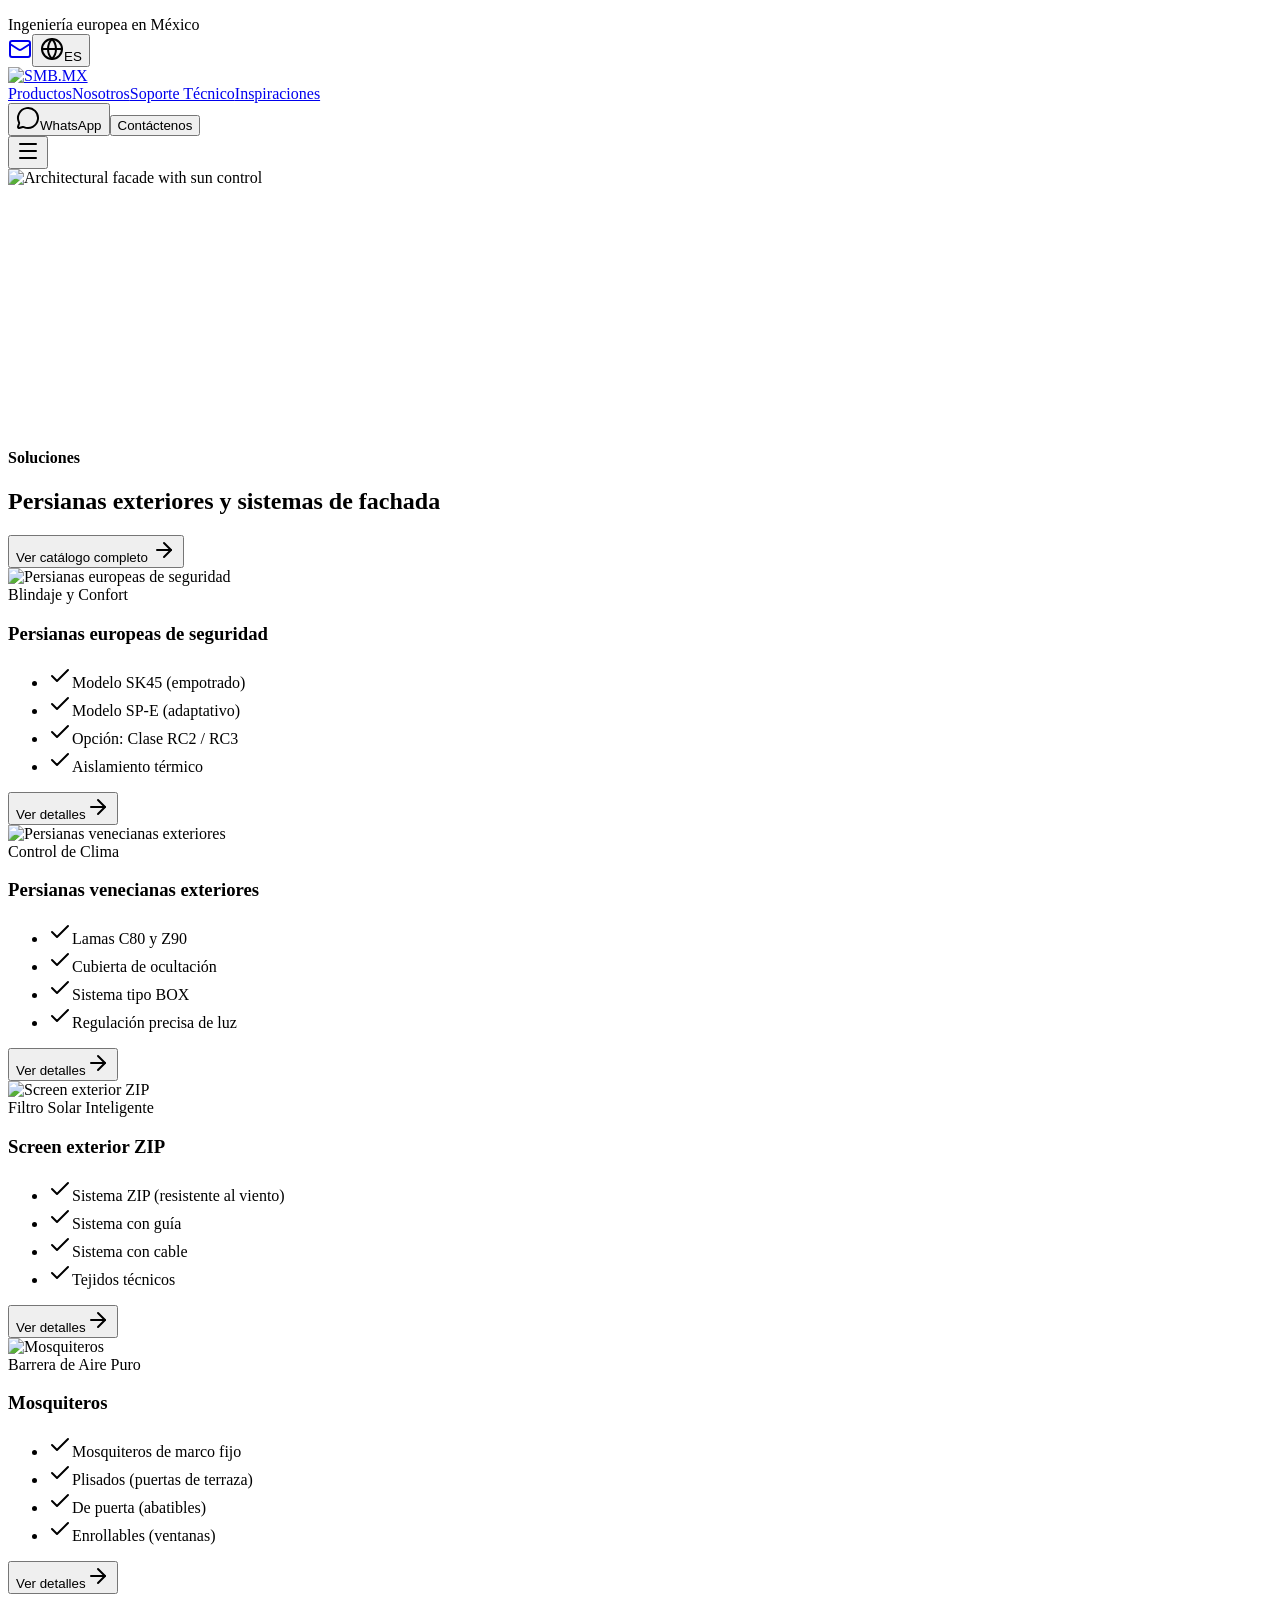
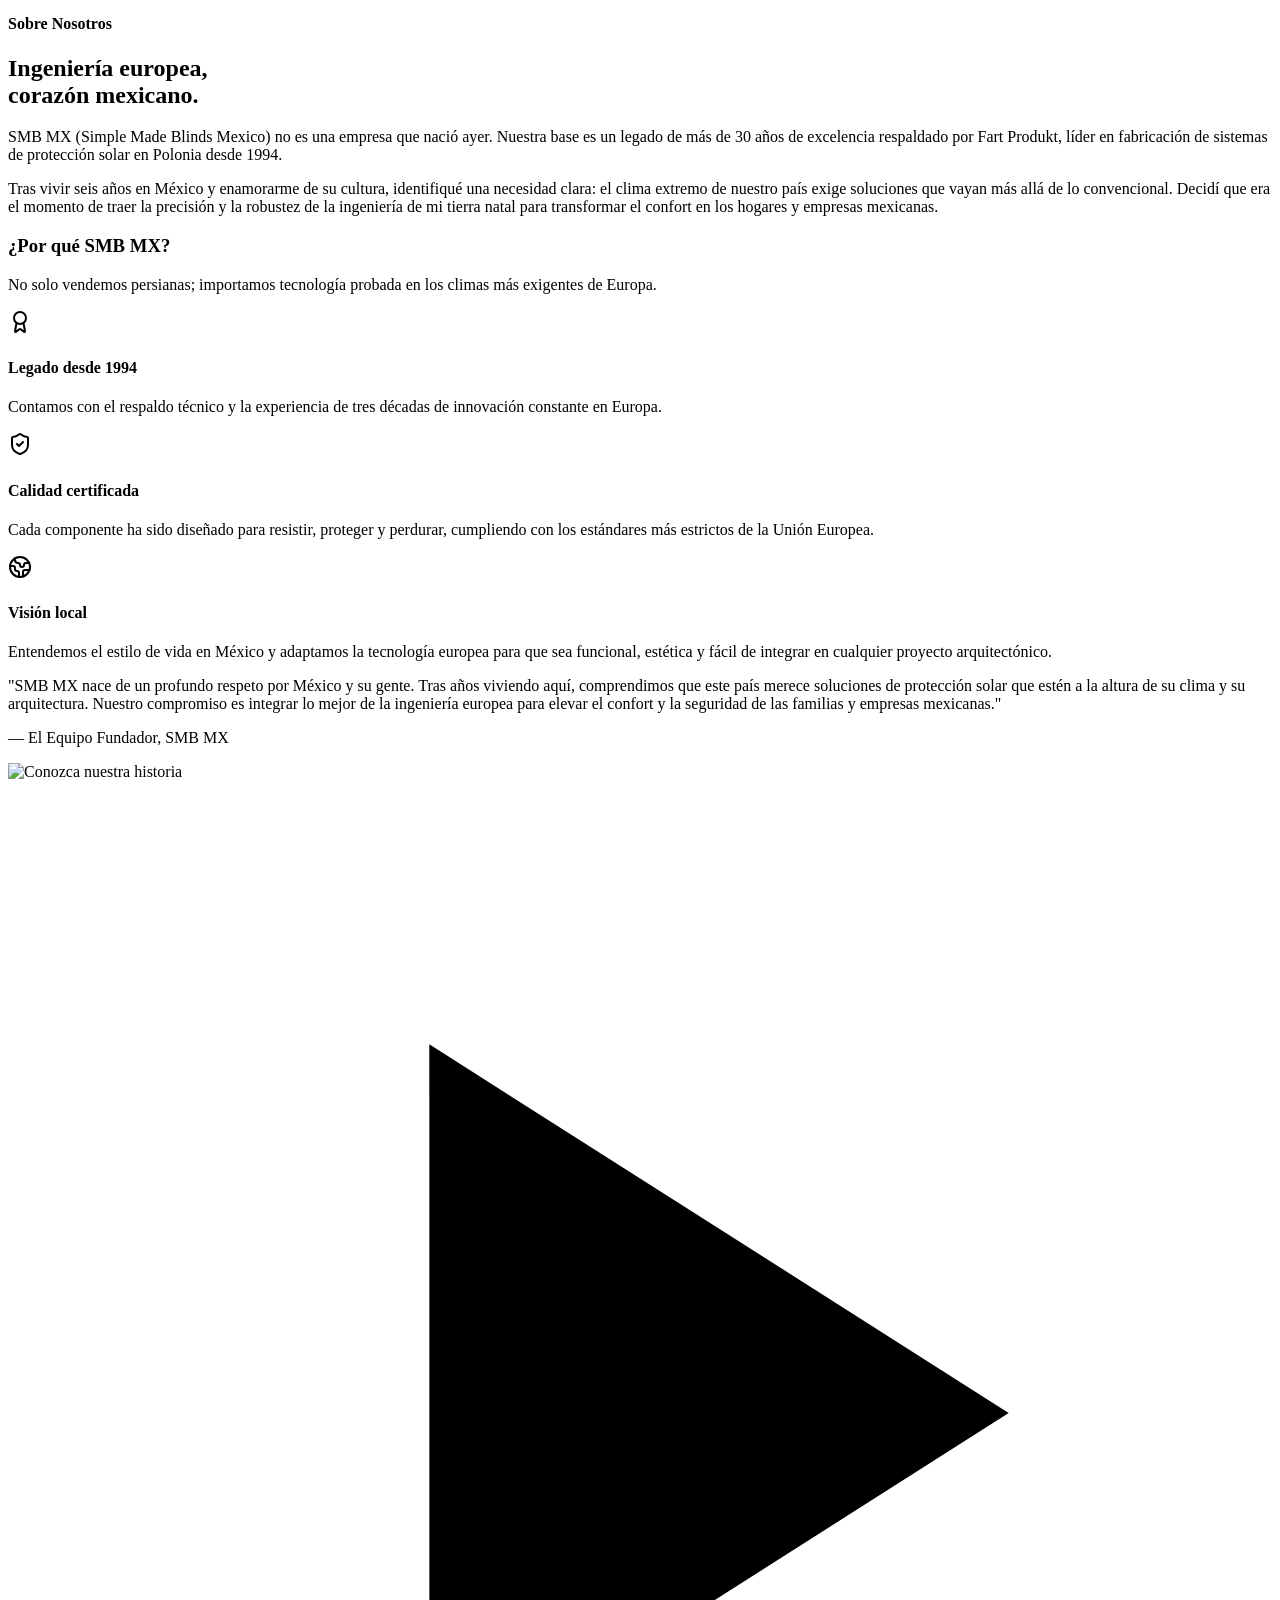
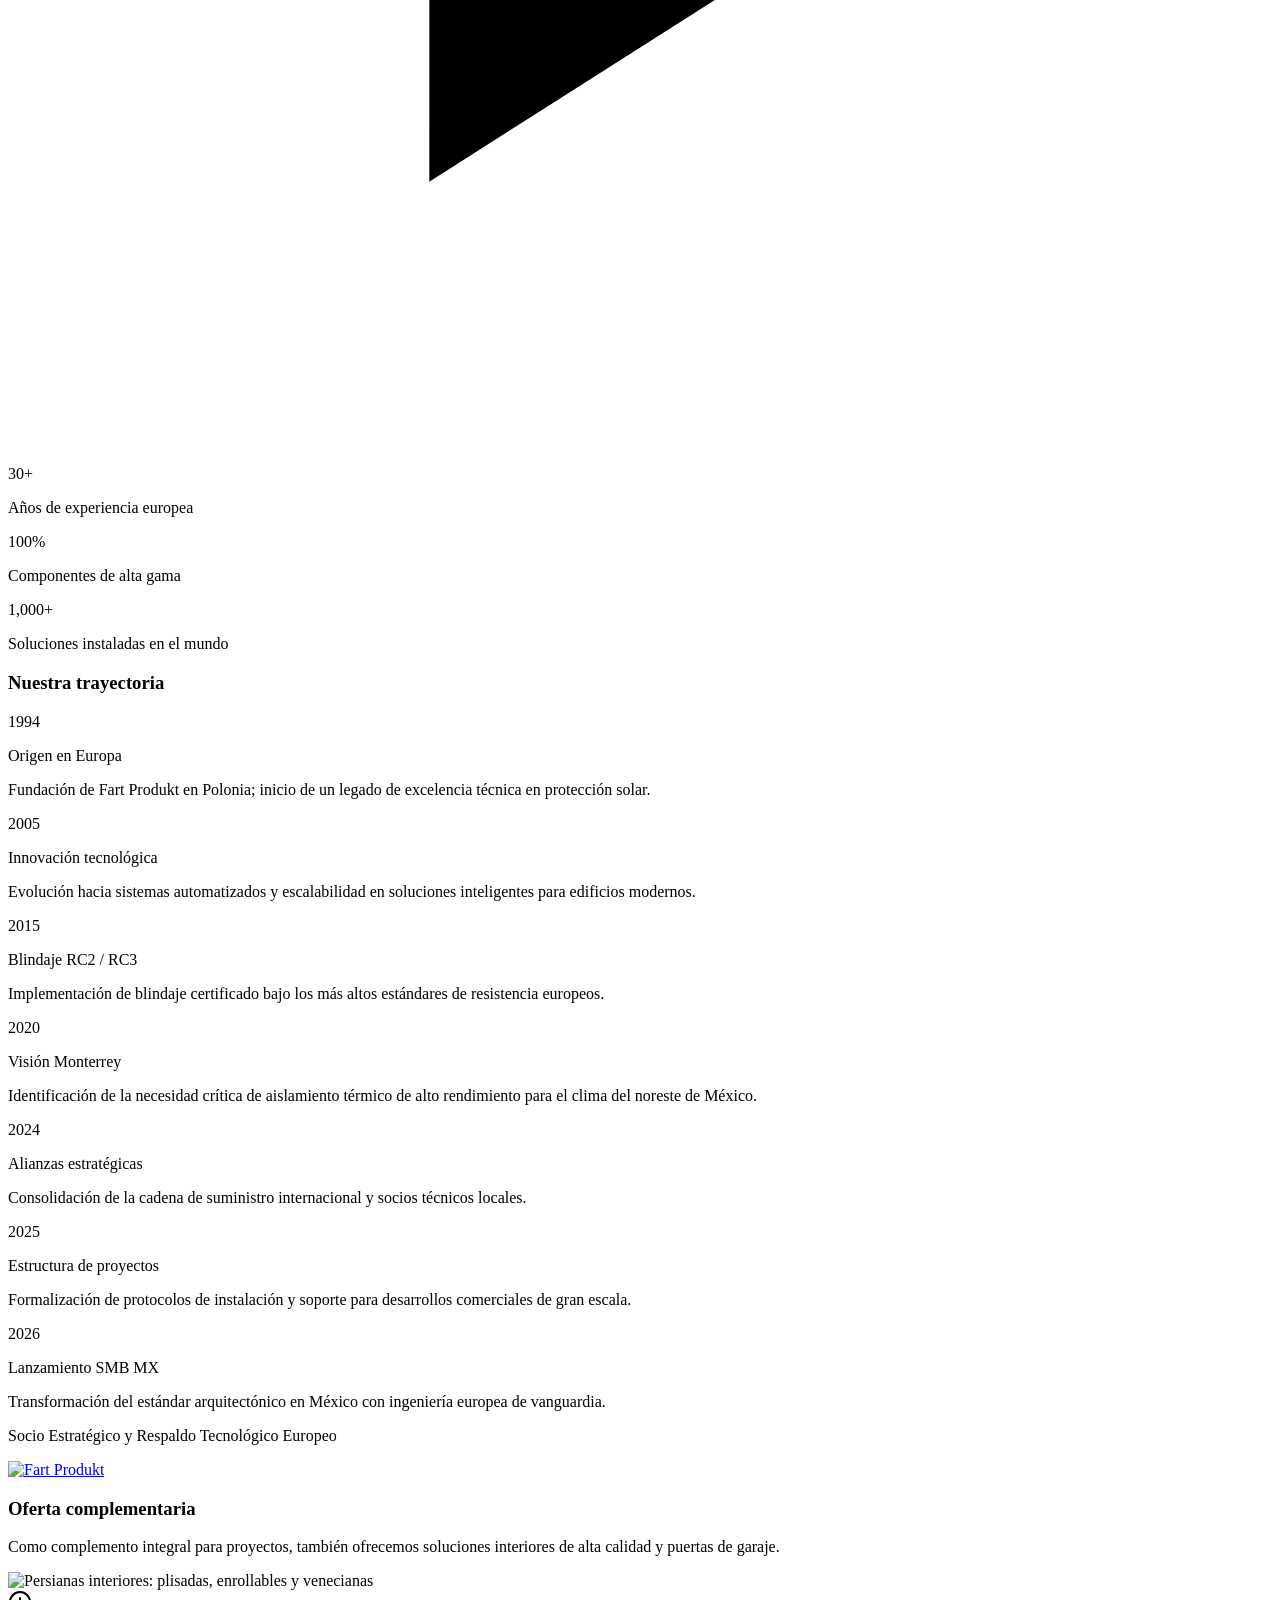
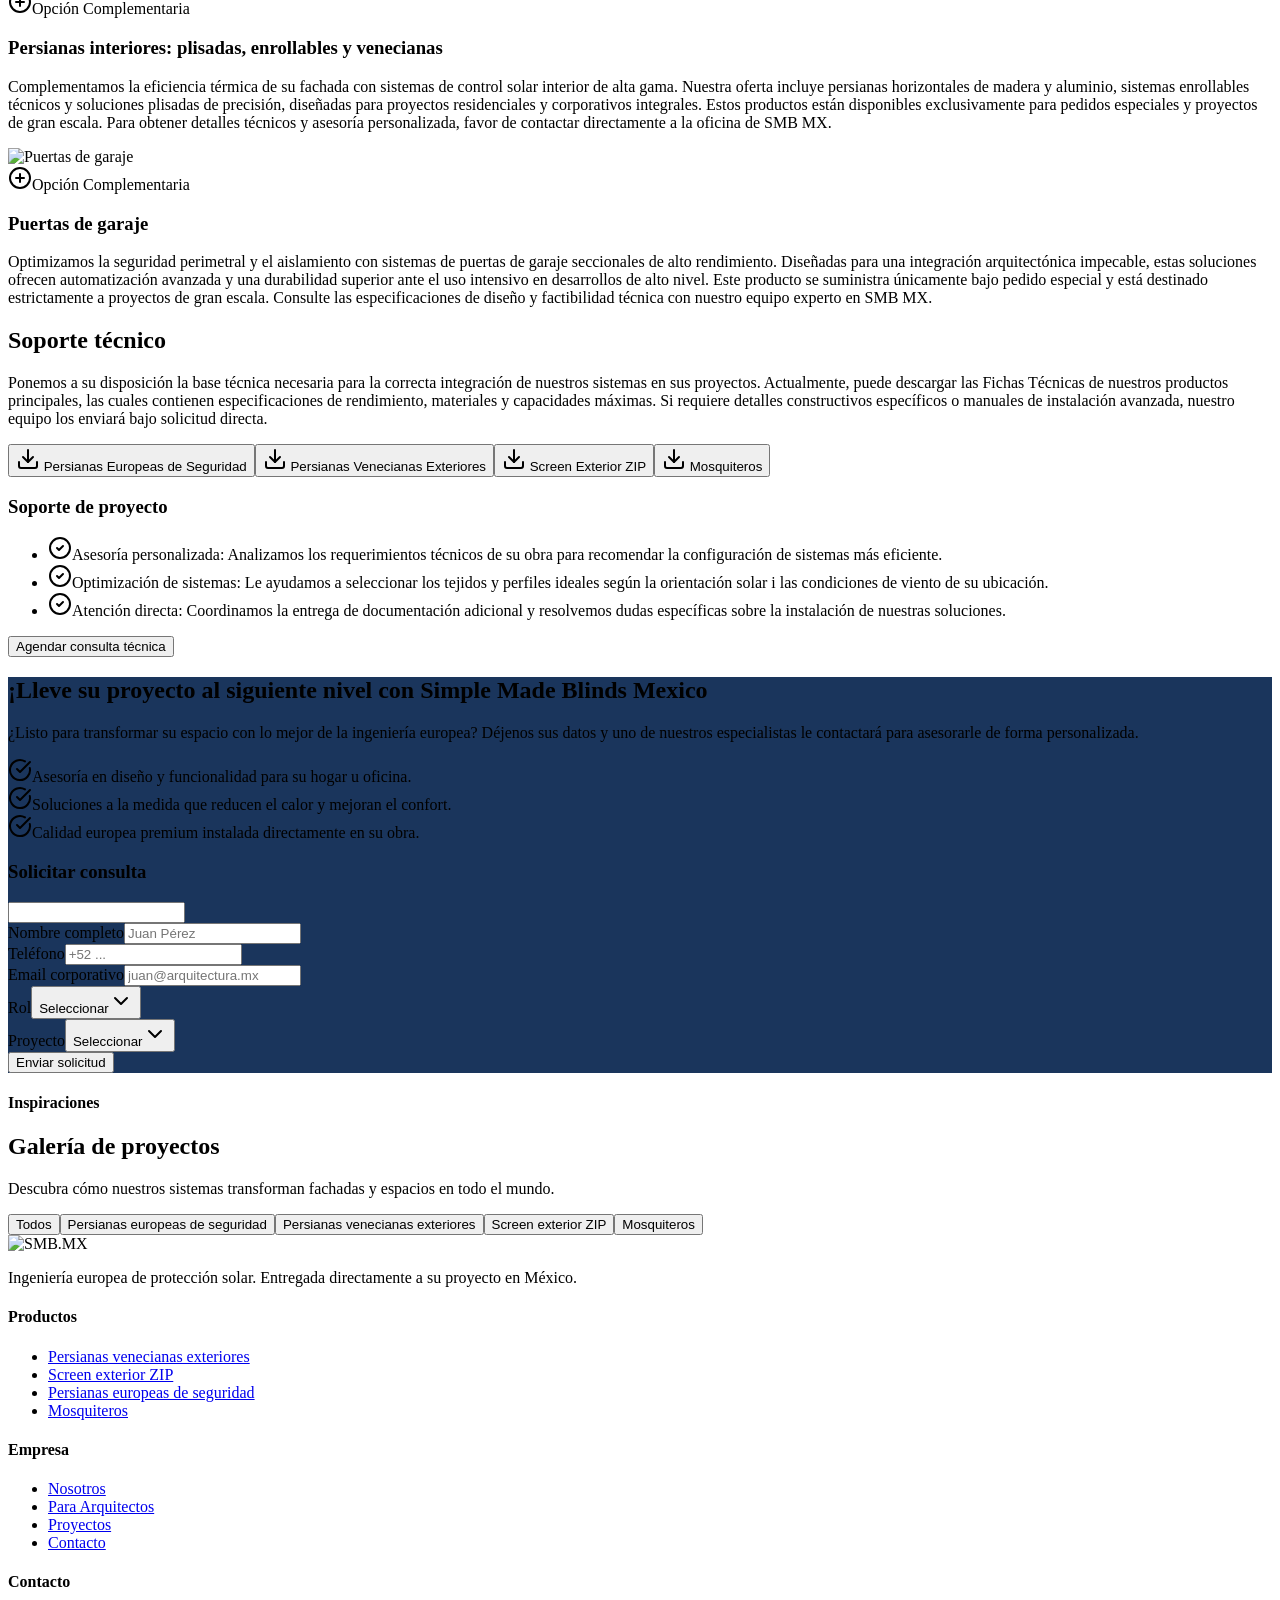
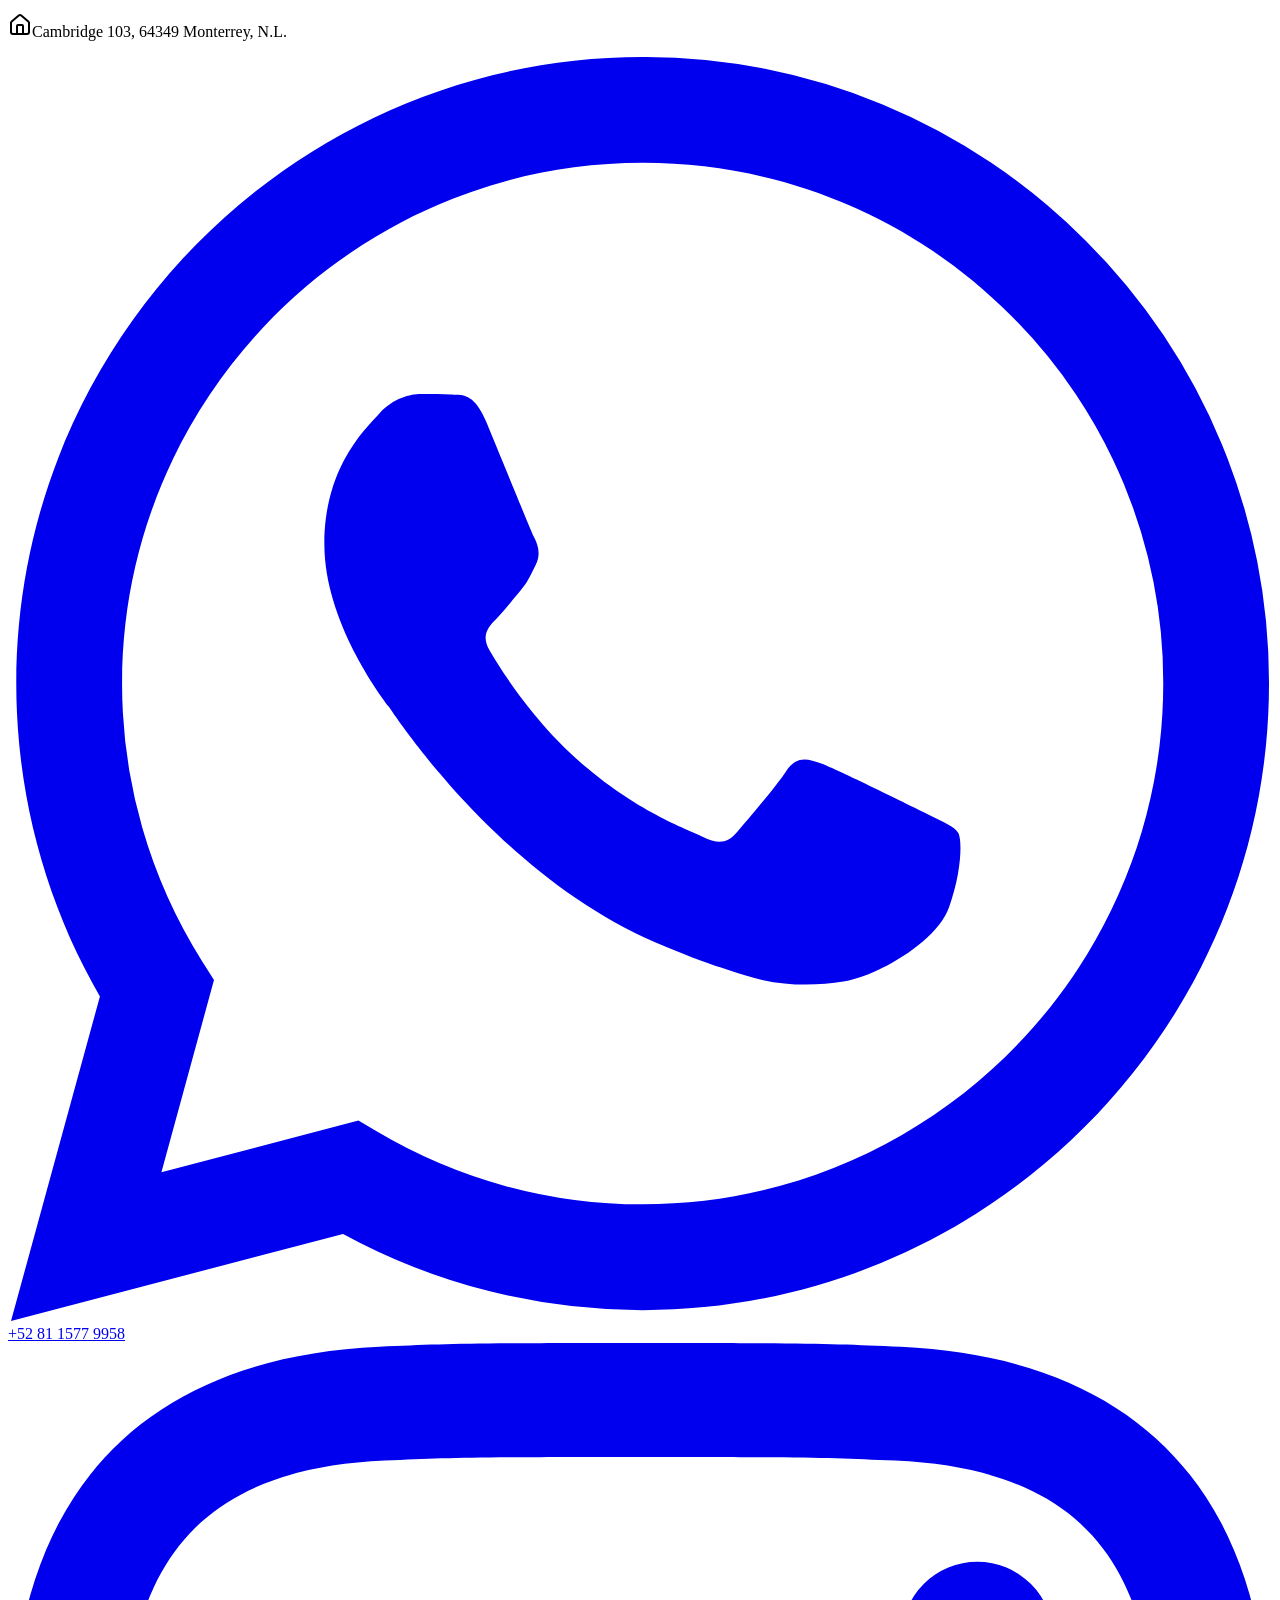
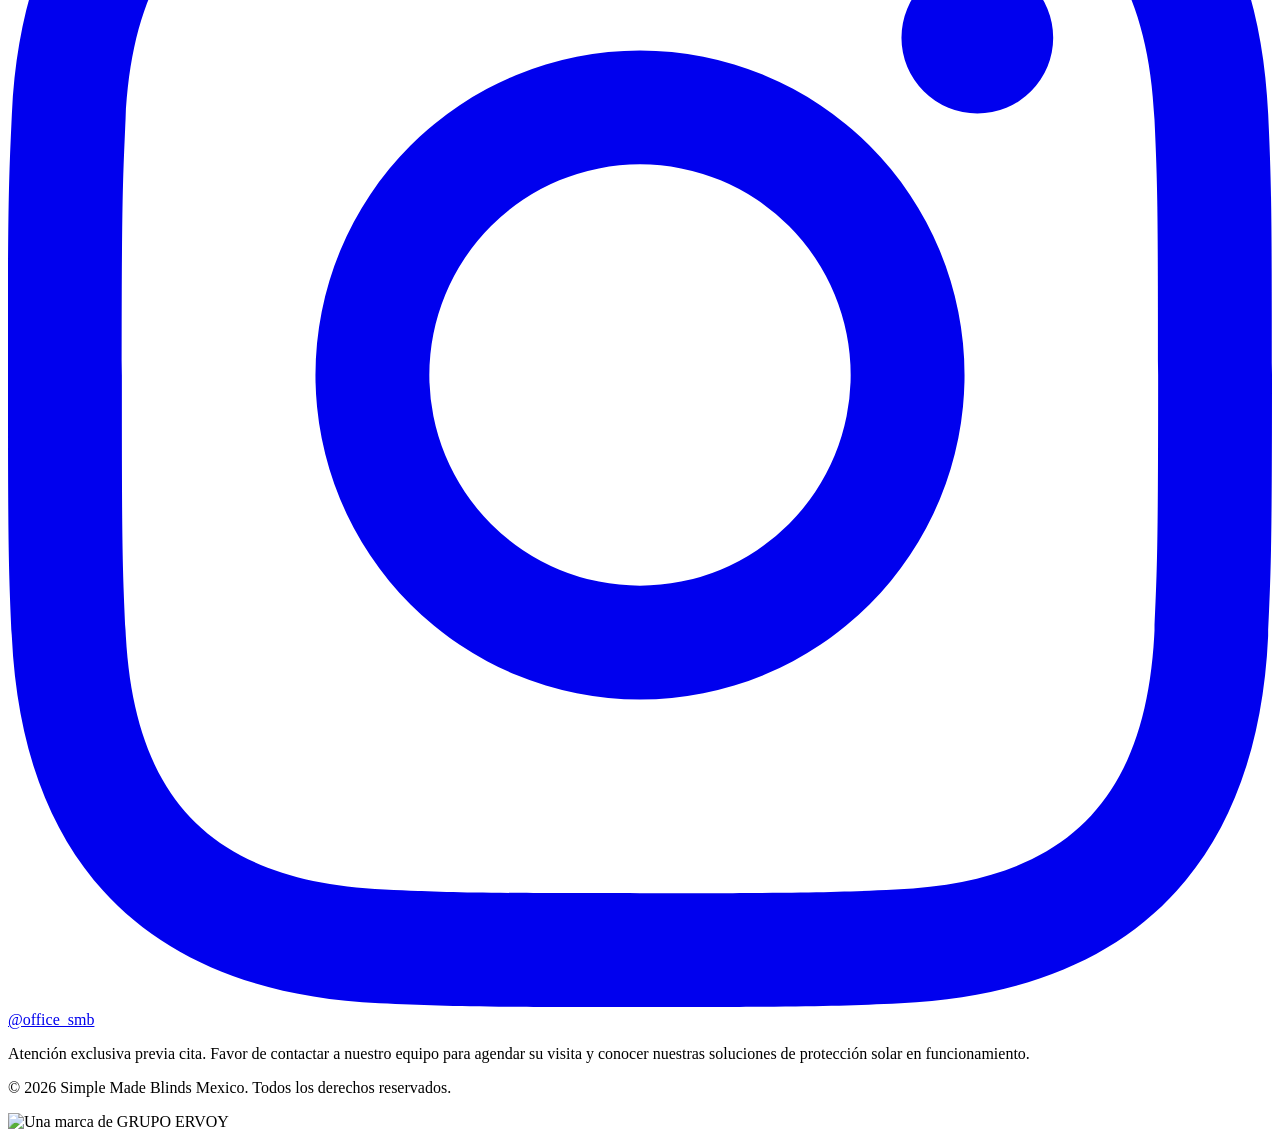
==== commit 1d069db3: "Brand book v2.0: Encode Sans, Navy #1A355C, sentence case, ERVOY endorsement (source 5376977, f92d6e" ====
--- a/site/index.html
+++ b/site/index.html
@@ -112,20 +112,20 @@
     <!-- Non-render-blocking Google Fonts -->
     <link rel="preconnect" href="https://fonts.googleapis.com" />
     <link rel="preconnect" href="https://fonts.gstatic.com" crossorigin />
-    <link rel="preload" as="style" href="https://fonts.googleapis.com/css2?family=Manrope:wght@200..800&family=Space+Grotesk:wght@300..700&display=swap" />
-    <link href="https://fonts.googleapis.com/css2?family=Manrope:wght@200..800&family=Space+Grotesk:wght@300..700&display=swap" rel="stylesheet" media="print" onload="this.media='all'" />
-    <noscript><link href="https://fonts.googleapis.com/css2?family=Manrope:wght@200..800&family=Space+Grotesk:wght@300..700&display=swap" rel="stylesheet" /></noscript>
-    <script type="module" crossorigin src="/assets/index-ByUpcdny.js"></script>
+    <link rel="preload" as="style" href="https://fonts.googleapis.com/css2?family=Encode+Sans:wght@300..700&family=Encode+Sans+Semi+Condensed:wght@300;400;500;600&display=swap" />
+    <link href="https://fonts.googleapis.com/css2?family=Encode+Sans:wght@300..700&family=Encode+Sans+Semi+Condensed:wght@300;400;500;600&display=swap" rel="stylesheet" media="print" onload="this.media='all'" />
+    <noscript><link href="https://fonts.googleapis.com/css2?family=Encode+Sans:wght@300..700&family=Encode+Sans+Semi+Condensed:wght@300;400;500;600&display=swap" rel="stylesheet" /></noscript>
+    <script type="module" crossorigin src="/assets/index-DpRpABFp.js"></script>
     <link rel="modulepreload" crossorigin href="/assets/vendor-query-DuS0LZEi.js">
     <link rel="modulepreload" crossorigin href="/assets/vendor-radix-DU2feTXh.js">
     <link rel="modulepreload" crossorigin href="/assets/vendor-motion-2CvDRLz1.js">
-    <link rel="stylesheet" crossorigin href="/assets/index-CyIdJL1p.css">
+    <link rel="stylesheet" crossorigin href="/assets/index-C88bbw-f.css">
   </head>
   <body>
-    <div id="root"><link rel="preload" as="image" href="/assets/mx_ver_3_1771693481614-DMkzcaJH.png"/><link rel="preload" as="image" href="/assets/hero-tulum-shutters-Q6MmYRXt.webp" fetchPriority="high"/><div role="region" aria-label="Notifications (F8)" tabindex="-1" style="pointer-events:none"><ol tabindex="-1" class="fixed top-0 z-[100] flex max-h-screen w-full flex-col-reverse p-4 sm:bottom-0 sm:right-0 sm:top-auto sm:flex-col md:max-w-[420px]"></ol></div><div class="min-h-screen bg-background font-sans text-foreground selection:bg-accent selection:text-accent-foreground overflow-x-hidden pt-[110px]"><nav class="fixed top-0 left-0 right-0 z-50 bg-background/95 backdrop-blur-sm border-b border-border/40"><div class="bg-primary text-primary-foreground py-2 text-xs"><div class="container mx-auto px-6 flex justify-between items-center"><span class="hidden sm:inline opacity-80">Ingeniería europea en México</span><div class="flex items-center gap-4 ml-auto"><a href="mailto:info@simplemadeblinds.mx" title="info@simplemadeblinds.mx" class="hover:text-white flex items-center opacity-80 hover:opacity-100 transition-opacity" data-testid="link-email"><svg xmlns="http://www.w3.org/2000/svg" width="24" height="24" viewBox="0 0 24 24" fill="none" stroke="currentColor" stroke-width="2" stroke-linecap="round" stroke-linejoin="round" class="lucide lucide-mail h-3.5 w-3.5" aria-hidden="true"><path d="m22 7-8.991 5.727a2 2 0 0 1-2.009 0L2 7"></path><rect x="2" y="4" width="20" height="16" rx="2"></rect></svg></a><button type="button" id="radix-_R_km_" aria-haspopup="menu" aria-expanded="false" data-state="closed" class="flex items-center gap-1.5 cursor-pointer hover:opacity-100 opacity-90 transition-opacity border border-white/30 rounded-sm px-2 py-0.5 ml-2"><svg xmlns="http://www.w3.org/2000/svg" width="24" height="24" viewBox="0 0 24 24" fill="none" stroke="currentColor" stroke-width="2" stroke-linecap="round" stroke-linejoin="round" class="lucide lucide-globe h-3 w-3" aria-hidden="true"><circle cx="12" cy="12" r="10"></circle><path d="M12 2a14.5 14.5 0 0 0 0 20 14.5 14.5 0 0 0 0-20"></path><path d="M2 12h20"></path></svg><span class="font-semibold">ES</span></button></div></div></div><div class="container mx-auto px-6 py-3 flex items-center justify-between"><a href="/" class="cursor-pointer block"><img src="/assets/mx_ver_3_1771693481614-DMkzcaJH.png" alt="SMB.MX" class="h-12 w-auto object-contain" width="200" height="48"/></a><div class="hidden lg:flex gap-8 text-muted-foreground items-center text-[14px] font-bold"><a href="/products" class="hover:text-foreground transition-colors">Productos</a><a href="/#about" class="hover:text-foreground transition-colors cursor-pointer">Nosotros</a><a href="/#technical" class="hover:text-foreground transition-colors cursor-pointer">Soporte Técnico</a><a href="/#inspirations" class="hover:text-foreground transition-colors cursor-pointer">Inspiraciones</a><div class="flex items-center gap-2"><a href="https://wa.me/528115779958" target="_blank" rel="noopener noreferrer"><button class="inline-flex items-center justify-center gap-2 whitespace-nowrap font-medium transition-colors focus-visible:outline-none focus-visible:ring-1 focus-visible:ring-ring disabled:pointer-events-none disabled:opacity-50 [&amp;_svg]:pointer-events-none [&amp;_svg]:size-4 [&amp;_svg]:shrink-0 hover-elevate active-elevate-2 border [border-color:var(--button-outline)] shadow-xs active:shadow-none min-h-8 rounded-md px-3 text-xs border-primary text-primary hover:bg-primary hover:text-primary-foreground"><svg xmlns="http://www.w3.org/2000/svg" width="24" height="24" viewBox="0 0 24 24" fill="none" stroke="currentColor" stroke-width="2" stroke-linecap="round" stroke-linejoin="round" class="lucide lucide-message-circle mr-1.5 h-4 w-4" aria-hidden="true"><path d="M2.992 16.342a2 2 0 0 1 .094 1.167l-1.065 3.29a1 1 0 0 0 1.236 1.168l3.413-.998a2 2 0 0 1 1.099.092 10 10 0 1 0-4.777-4.719"></path></svg>WhatsApp</button></a><button class="inline-flex items-center justify-center gap-2 whitespace-nowrap font-medium transition-colors focus-visible:outline-none focus-visible:ring-1 focus-visible:ring-ring disabled:pointer-events-none disabled:opacity-50 [&amp;_svg]:pointer-events-none [&amp;_svg]:size-4 [&amp;_svg]:shrink-0 hover-elevate active-elevate-2 bg-primary text-primary-foreground border border-primary-border min-h-8 rounded-md px-3 text-xs">Contáctenos</button></div></div><div class="lg:hidden flex items-center gap-4"><button class="inline-flex items-center justify-center gap-2 whitespace-nowrap rounded-md text-sm font-medium transition-colors focus-visible:outline-none focus-visible:ring-1 focus-visible:ring-ring disabled:pointer-events-none disabled:opacity-50 [&amp;_svg]:pointer-events-none [&amp;_svg]:size-4 [&amp;_svg]:shrink-0 hover-elevate active-elevate-2 border border-transparent h-9 w-9" aria-label="Open navigation menu" type="button" aria-haspopup="dialog" aria-expanded="false" aria-controls="radix-_R_76_" data-state="closed"><svg xmlns="http://www.w3.org/2000/svg" width="24" height="24" viewBox="0 0 24 24" fill="none" stroke="currentColor" stroke-width="2" stroke-linecap="round" stroke-linejoin="round" class="lucide lucide-menu h-6 w-6" aria-hidden="true"><path d="M4 5h16"></path><path d="M4 12h16"></path><path d="M4 19h16"></path></svg></button></div></div></nav><main><section class="relative min-h-[calc(100svh-110px)] flex items-center justify-center overflow-hidden"><div class="absolute inset-0 z-0"><img src="/assets/hero-tulum-shutters-Q6MmYRXt.webp" alt="Architectural facade with sun control" class="w-full h-full object-cover" width="1920" height="1080" fetchPriority="high" decoding="async"/><div class="absolute inset-0 bg-gradient-to-r from-black/60 via-black/30 to-transparent z-10"></div></div><div class="relative z-20 container mx-auto px-6 pt-10 pb-24 text-center md:text-left flex flex-col items-start justify-center"><div class="w-full max-w-[46rem] text-white" style="opacity:0;transform:translateY(30px)"><div class="inline-flex items-center gap-2 px-3 py-1 rounded-sm bg-accent/90 text-accent-foreground backdrop-blur-md text-xs font-bold uppercase tracking-wider mb-6">European Engineering</div><h1 class="text-[clamp(2.25rem,min(6vw,8svh),4.5rem)] font-display font-semibold leading-[1.1] mb-[min(1.5rem,3svh)]">Persianas Europeas<br/>para el Sol de México.</h1><p class="text-[clamp(1.125rem,min(2vw,3svh),1.4375rem)] text-white/90 max-w-2xl font-semibold mb-[min(1rem,2svh)] leading-snug">Persianas de seguridad, venecianas exteriores y enrollables tipo screen, fabricadas en Europa.</p><p class="text-[clamp(1rem,min(1.6vw,2.5svh),1.25rem)] text-white/90 max-w-2xl font-light mb-[min(2.5rem,4svh)] leading-relaxed">Más de 30 años de ingeniería polaca diseñada para resistir los climas más exigentes. Elevamos el estándar de protección y elegancia en su arquitectura.</p><div class="inline-flex flex-col sm:flex-row gap-3 sm:items-center"><a href="/products"><button class="inline-flex items-center justify-center gap-2 whitespace-nowrap font-medium transition-colors focus-visible:outline-none focus-visible:ring-1 focus-visible:ring-ring disabled:pointer-events-none disabled:opacity-50 [&amp;_svg]:pointer-events-none [&amp;_svg]:size-4 [&amp;_svg]:shrink-0 hover-elevate active-elevate-2 border border-primary-border min-h-8 h-11 px-6 text-sm bg-white text-black hover:bg-white/90 border-none rounded-sm w-full" data-testid="button-hero-products">Ver Productos<svg xmlns="http://www.w3.org/2000/svg" width="24" height="24" viewBox="0 0 24 24" fill="none" stroke="currentColor" stroke-width="2" stroke-linecap="round" stroke-linejoin="round" class="lucide lucide-arrow-right ml-2 w-4 h-4" aria-hidden="true"><path d="M5 12h14"></path><path d="m12 5 7 7-7 7"></path></svg></button></a><button class="inline-flex items-center justify-center gap-2 whitespace-nowrap font-medium transition-colors focus-visible:outline-none focus-visible:ring-1 focus-visible:ring-ring disabled:pointer-events-none disabled:opacity-50 [&amp;_svg]:pointer-events-none [&amp;_svg]:size-4 [&amp;_svg]:shrink-0 hover-elevate active-elevate-2 border [border-color:var(--button-outline)] shadow-xs active:shadow-none min-h-8 h-11 px-6 text-sm border-white/30 text-white hover:bg-white/10 hover:text-white hover:border-white/50 backdrop-blur-sm rounded-sm w-full" data-testid="button-hero-architect">Zona del Arquitecto</button></div></div></div><div class="absolute bottom-6 left-1/2 transform -translate-x-1/2 z-20 text-white/50 hover:text-white cursor-pointer transition-colors" style="opacity:0"><svg xmlns="http://www.w3.org/2000/svg" width="24" height="24" viewBox="0 0 24 24" fill="none" stroke="currentColor" stroke-width="2" stroke-linecap="round" stroke-linejoin="round" class="lucide lucide-chevron-down w-8 h-8 animate-bounce" aria-hidden="true"><path d="m6 9 6 6 6-6"></path></svg></div></section><section id="products" class="py-24 bg-secondary/30 border-y border-border/50 scroll-mt-[110px]"><div class="container mx-auto px-6"><div class="flex flex-col md:flex-row justify-between items-end mb-16 gap-6"><div><h4 class="inline-block bg-primary/10 text-primary uppercase tracking-widest font-bold text-xs px-3 py-1 rounded-sm mb-4">Soluciones</h4><h2 class="text-4xl font-display font-light">Persianas Exteriores y Sistemas de Fachada</h2></div><a href="/products"><button class="inline-flex items-center justify-center gap-2 whitespace-nowrap rounded-md text-sm font-medium transition-colors focus-visible:outline-none focus-visible:ring-1 focus-visible:ring-ring disabled:pointer-events-none disabled:opacity-50 [&amp;_svg]:pointer-events-none [&amp;_svg]:size-4 [&amp;_svg]:shrink-0 hover-elevate active-elevate-2 border border-transparent min-h-9 px-4 py-2 group">Ver catálogo completo<!-- --> <svg xmlns="http://www.w3.org/2000/svg" width="24" height="24" viewBox="0 0 24 24" fill="none" stroke="currentColor" stroke-width="2" stroke-linecap="round" stroke-linejoin="round" class="lucide lucide-arrow-right ml-2 w-4 h-4 group-hover:translate-x-1 transition-transform" aria-hidden="true"><path d="M5 12h14"></path><path d="m12 5 7 7-7 7"></path></svg></button></a></div><div class="grid md:grid-cols-2 lg:grid-cols-4 gap-6"><div class="group relative overflow-hidden bg-background border border-border/50 rounded-sm hover:shadow-lg transition-all duration-300 flex flex-col h-full"><div class="aspect-[4/3] overflow-hidden relative cursor-pointer" data-testid="clickable-img-Persianas Europeas de Seguridad"><img src="/assets/product-shutters-thumb-C7MPMdh_.webp" alt="Persianas Europeas de Seguridad" class="w-full h-full object-cover transition-transform duration-700 group-hover:scale-105" loading="lazy"/><div class="absolute top-4 left-4 bg-white/90 backdrop-blur-sm px-3 py-1 text-xs font-semibold tracking-wide uppercase">Blindaje y Confort</div></div><div class="p-6 flex flex-col flex-grow"><h3 class="text-xl font-display font-medium mb-3 group-hover:text-primary/80 transition-colors">Persianas Europeas de Seguridad</h3><ul class="space-y-2 mb-6 flex-grow"><li class="flex items-start gap-2 text-sm text-muted-foreground"><svg xmlns="http://www.w3.org/2000/svg" width="24" height="24" viewBox="0 0 24 24" fill="none" stroke="currentColor" stroke-width="2" stroke-linecap="round" stroke-linejoin="round" class="lucide lucide-check w-4 h-4 text-primary mt-0.5 shrink-0" aria-hidden="true"><path d="M20 6 9 17l-5-5"></path></svg><span>Modelo SK45 (empotrado)</span></li><li class="flex items-start gap-2 text-sm text-muted-foreground"><svg xmlns="http://www.w3.org/2000/svg" width="24" height="24" viewBox="0 0 24 24" fill="none" stroke="currentColor" stroke-width="2" stroke-linecap="round" stroke-linejoin="round" class="lucide lucide-check w-4 h-4 text-primary mt-0.5 shrink-0" aria-hidden="true"><path d="M20 6 9 17l-5-5"></path></svg><span>Modelo SP-E (adaptativo)</span></li><li class="flex items-start gap-2 text-sm text-muted-foreground"><svg xmlns="http://www.w3.org/2000/svg" width="24" height="24" viewBox="0 0 24 24" fill="none" stroke="currentColor" stroke-width="2" stroke-linecap="round" stroke-linejoin="round" class="lucide lucide-check w-4 h-4 text-primary mt-0.5 shrink-0" aria-hidden="true"><path d="M20 6 9 17l-5-5"></path></svg><span>Opción: Clase RC2 / RC3</span></li><li class="flex items-start gap-2 text-sm text-muted-foreground"><svg xmlns="http://www.w3.org/2000/svg" width="24" height="24" viewBox="0 0 24 24" fill="none" stroke="currentColor" stroke-width="2" stroke-linecap="round" stroke-linejoin="round" class="lucide lucide-check w-4 h-4 text-primary mt-0.5 shrink-0" aria-hidden="true"><path d="M20 6 9 17l-5-5"></path></svg><span>Aislamiento térmico</span></li></ul><div class="mt-auto pt-4"><a href="/products#rolety-zewnetrzne"><button class="inline-flex items-center justify-center gap-2 whitespace-nowrap rounded-md text-sm font-medium focus-visible:outline-none focus-visible:ring-1 focus-visible:ring-ring disabled:pointer-events-none disabled:opacity-50 [&amp;_svg]:pointer-events-none [&amp;_svg]:size-4 [&amp;_svg]:shrink-0 hover-elevate active-elevate-2 border [border-color:var(--button-outline)] shadow-xs active:shadow-none min-h-9 px-4 py-2 w-full group-hover:bg-primary group-hover:text-white transition-all" data-testid="button-details-Persianas Europeas de Seguridad">Ver detalles<svg xmlns="http://www.w3.org/2000/svg" width="24" height="24" viewBox="0 0 24 24" fill="none" stroke="currentColor" stroke-width="2" stroke-linecap="round" stroke-linejoin="round" class="lucide lucide-arrow-right ml-2 w-4 h-4" aria-hidden="true"><path d="M5 12h14"></path><path d="m12 5 7 7-7 7"></path></svg></button></a></div></div></div><div class="group relative overflow-hidden bg-background border border-border/50 rounded-sm hover:shadow-lg transition-all duration-300 flex flex-col h-full"><div class="aspect-[4/3] overflow-hidden relative cursor-pointer" data-testid="clickable-img-Persianas Venecianas Exteriores"><img src="/assets/product-venetian-main-CFVUUvk4.jpg" alt="Persianas Venecianas Exteriores" class="w-full h-full object-cover transition-transform duration-700 group-hover:scale-105" loading="lazy"/><div class="absolute top-4 left-4 bg-white/90 backdrop-blur-sm px-3 py-1 text-xs font-semibold tracking-wide uppercase">Control de Clima</div></div><div class="p-6 flex flex-col flex-grow"><h3 class="text-xl font-display font-medium mb-3 group-hover:text-primary/80 transition-colors">Persianas Venecianas Exteriores</h3><ul class="space-y-2 mb-6 flex-grow"><li class="flex items-start gap-2 text-sm text-muted-foreground"><svg xmlns="http://www.w3.org/2000/svg" width="24" height="24" viewBox="0 0 24 24" fill="none" stroke="currentColor" stroke-width="2" stroke-linecap="round" stroke-linejoin="round" class="lucide lucide-check w-4 h-4 text-primary mt-0.5 shrink-0" aria-hidden="true"><path d="M20 6 9 17l-5-5"></path></svg><span>Lamas C80 y Z90</span></li><li class="flex items-start gap-2 text-sm text-muted-foreground"><svg xmlns="http://www.w3.org/2000/svg" width="24" height="24" viewBox="0 0 24 24" fill="none" stroke="currentColor" stroke-width="2" stroke-linecap="round" stroke-linejoin="round" class="lucide lucide-check w-4 h-4 text-primary mt-0.5 shrink-0" aria-hidden="true"><path d="M20 6 9 17l-5-5"></path></svg><span>Cubierta de ocultación</span></li><li class="flex items-start gap-2 text-sm text-muted-foreground"><svg xmlns="http://www.w3.org/2000/svg" width="24" height="24" viewBox="0 0 24 24" fill="none" stroke="currentColor" stroke-width="2" stroke-linecap="round" stroke-linejoin="round" class="lucide lucide-check w-4 h-4 text-primary mt-0.5 shrink-0" aria-hidden="true"><path d="M20 6 9 17l-5-5"></path></svg><span>Sistema tipo BOX</span></li><li class="flex items-start gap-2 text-sm text-muted-foreground"><svg xmlns="http://www.w3.org/2000/svg" width="24" height="24" viewBox="0 0 24 24" fill="none" stroke="currentColor" stroke-width="2" stroke-linecap="round" stroke-linejoin="round" class="lucide lucide-check w-4 h-4 text-primary mt-0.5 shrink-0" aria-hidden="true"><path d="M20 6 9 17l-5-5"></path></svg><span>Regulación precisa de luz</span></li></ul><div class="mt-auto pt-4"><a href="/products#zaluzje-fasadowe"><button class="inline-flex items-center justify-center gap-2 whitespace-nowrap rounded-md text-sm font-medium focus-visible:outline-none focus-visible:ring-1 focus-visible:ring-ring disabled:pointer-events-none disabled:opacity-50 [&amp;_svg]:pointer-events-none [&amp;_svg]:size-4 [&amp;_svg]:shrink-0 hover-elevate active-elevate-2 border [border-color:var(--button-outline)] shadow-xs active:shadow-none min-h-9 px-4 py-2 w-full group-hover:bg-primary group-hover:text-white transition-all" data-testid="button-details-Persianas Venecianas Exteriores">Ver detalles<svg xmlns="http://www.w3.org/2000/svg" width="24" height="24" viewBox="0 0 24 24" fill="none" stroke="currentColor" stroke-width="2" stroke-linecap="round" stroke-linejoin="round" class="lucide lucide-arrow-right ml-2 w-4 h-4" aria-hidden="true"><path d="M5 12h14"></path><path d="m12 5 7 7-7 7"></path></svg></button></a></div></div></div><div class="group relative overflow-hidden bg-background border border-border/50 rounded-sm hover:shadow-lg transition-all duration-300 flex flex-col h-full"><div class="aspect-[4/3] overflow-hidden relative cursor-pointer" data-testid="clickable-img-Screen Exterior ZIP"><img src="/assets/product-screen-thumb-7vZ0VKkd.webp" alt="Screen Exterior ZIP" class="w-full h-full object-cover transition-transform duration-700 group-hover:scale-105" loading="lazy"/><div class="absolute top-4 left-4 bg-white/90 backdrop-blur-sm px-3 py-1 text-xs font-semibold tracking-wide uppercase">Filtro Solar Inteligente</div></div><div class="p-6 flex flex-col flex-grow"><h3 class="text-xl font-display font-medium mb-3 group-hover:text-primary/80 transition-colors">Screen Exterior ZIP</h3><ul class="space-y-2 mb-6 flex-grow"><li class="flex items-start gap-2 text-sm text-muted-foreground"><svg xmlns="http://www.w3.org/2000/svg" width="24" height="24" viewBox="0 0 24 24" fill="none" stroke="currentColor" stroke-width="2" stroke-linecap="round" stroke-linejoin="round" class="lucide lucide-check w-4 h-4 text-primary mt-0.5 shrink-0" aria-hidden="true"><path d="M20 6 9 17l-5-5"></path></svg><span>Sistema ZIP (resistente al viento)</span></li><li class="flex items-start gap-2 text-sm text-muted-foreground"><svg xmlns="http://www.w3.org/2000/svg" width="24" height="24" viewBox="0 0 24 24" fill="none" stroke="currentColor" stroke-width="2" stroke-linecap="round" stroke-linejoin="round" class="lucide lucide-check w-4 h-4 text-primary mt-0.5 shrink-0" aria-hidden="true"><path d="M20 6 9 17l-5-5"></path></svg><span>Sistema con guía</span></li><li class="flex items-start gap-2 text-sm text-muted-foreground"><svg xmlns="http://www.w3.org/2000/svg" width="24" height="24" viewBox="0 0 24 24" fill="none" stroke="currentColor" stroke-width="2" stroke-linecap="round" stroke-linejoin="round" class="lucide lucide-check w-4 h-4 text-primary mt-0.5 shrink-0" aria-hidden="true"><path d="M20 6 9 17l-5-5"></path></svg><span>Sistema con cable</span></li><li class="flex items-start gap-2 text-sm text-muted-foreground"><svg xmlns="http://www.w3.org/2000/svg" width="24" height="24" viewBox="0 0 24 24" fill="none" stroke="currentColor" stroke-width="2" stroke-linecap="round" stroke-linejoin="round" class="lucide lucide-check w-4 h-4 text-primary mt-0.5 shrink-0" aria-hidden="true"><path d="M20 6 9 17l-5-5"></path></svg><span>Tejidos técnicos</span></li></ul><div class="mt-auto pt-4"><a href="/products#oslony-screen"><button class="inline-flex items-center justify-center gap-2 whitespace-nowrap rounded-md text-sm font-medium focus-visible:outline-none focus-visible:ring-1 focus-visible:ring-ring disabled:pointer-events-none disabled:opacity-50 [&amp;_svg]:pointer-events-none [&amp;_svg]:size-4 [&amp;_svg]:shrink-0 hover-elevate active-elevate-2 border [border-color:var(--button-outline)] shadow-xs active:shadow-none min-h-9 px-4 py-2 w-full group-hover:bg-primary group-hover:text-white transition-all" data-testid="button-details-Screen Exterior ZIP">Ver detalles<svg xmlns="http://www.w3.org/2000/svg" width="24" height="24" viewBox="0 0 24 24" fill="none" stroke="currentColor" stroke-width="2" stroke-linecap="round" stroke-linejoin="round" class="lucide lucide-arrow-right ml-2 w-4 h-4" aria-hidden="true"><path d="M5 12h14"></path><path d="m12 5 7 7-7 7"></path></svg></button></a></div></div></div><div class="group relative overflow-hidden bg-background border border-border/50 rounded-sm hover:shadow-lg transition-all duration-300 flex flex-col h-full"><div class="aspect-[4/3] overflow-hidden relative cursor-pointer" data-testid="clickable-img-Mosquiteros"><img src="/assets/product-mosquito-thumb-DxRZcr5q.webp" alt="Mosquiteros" class="w-full h-full object-cover transition-transform duration-700 group-hover:scale-105" loading="lazy"/><div class="absolute top-4 left-4 bg-white/90 backdrop-blur-sm px-3 py-1 text-xs font-semibold tracking-wide uppercase">Barrera de Aire Puro</div></div><div class="p-6 flex flex-col flex-grow"><h3 class="text-xl font-display font-medium mb-3 group-hover:text-primary/80 transition-colors">Mosquiteros</h3><ul class="space-y-2 mb-6 flex-grow"><li class="flex items-start gap-2 text-sm text-muted-foreground"><svg xmlns="http://www.w3.org/2000/svg" width="24" height="24" viewBox="0 0 24 24" fill="none" stroke="currentColor" stroke-width="2" stroke-linecap="round" stroke-linejoin="round" class="lucide lucide-check w-4 h-4 text-primary mt-0.5 shrink-0" aria-hidden="true"><path d="M20 6 9 17l-5-5"></path></svg><span>Mosquiteros de marco fijo</span></li><li class="flex items-start gap-2 text-sm text-muted-foreground"><svg xmlns="http://www.w3.org/2000/svg" width="24" height="24" viewBox="0 0 24 24" fill="none" stroke="currentColor" stroke-width="2" stroke-linecap="round" stroke-linejoin="round" class="lucide lucide-check w-4 h-4 text-primary mt-0.5 shrink-0" aria-hidden="true"><path d="M20 6 9 17l-5-5"></path></svg><span>Plisados (puertas de terraza)</span></li><li class="flex items-start gap-2 text-sm text-muted-foreground"><svg xmlns="http://www.w3.org/2000/svg" width="24" height="24" viewBox="0 0 24 24" fill="none" stroke="currentColor" stroke-width="2" stroke-linecap="round" stroke-linejoin="round" class="lucide lucide-check w-4 h-4 text-primary mt-0.5 shrink-0" aria-hidden="true"><path d="M20 6 9 17l-5-5"></path></svg><span>De puerta (abatibles)</span></li><li class="flex items-start gap-2 text-sm text-muted-foreground"><svg xmlns="http://www.w3.org/2000/svg" width="24" height="24" viewBox="0 0 24 24" fill="none" stroke="currentColor" stroke-width="2" stroke-linecap="round" stroke-linejoin="round" class="lucide lucide-check w-4 h-4 text-primary mt-0.5 shrink-0" aria-hidden="true"><path d="M20 6 9 17l-5-5"></path></svg><span>Enrollables (ventanas)</span></li></ul><div class="mt-auto pt-4"><a href="/products#moskitiery"><button class="inline-flex items-center justify-center gap-2 whitespace-nowrap rounded-md text-sm font-medium focus-visible:outline-none focus-visible:ring-1 focus-visible:ring-ring disabled:pointer-events-none disabled:opacity-50 [&amp;_svg]:pointer-events-none [&amp;_svg]:size-4 [&amp;_svg]:shrink-0 hover-elevate active-elevate-2 border [border-color:var(--button-outline)] shadow-xs active:shadow-none min-h-9 px-4 py-2 w-full group-hover:bg-primary group-hover:text-white transition-all" data-testid="button-details-Mosquiteros">Ver detalles<svg xmlns="http://www.w3.org/2000/svg" width="24" height="24" viewBox="0 0 24 24" fill="none" stroke="currentColor" stroke-width="2" stroke-linecap="round" stroke-linejoin="round" class="lucide lucide-arrow-right ml-2 w-4 h-4" aria-hidden="true"><path d="M5 12h14"></path><path d="m12 5 7 7-7 7"></path></svg></button></a></div></div></div></div></div></section><section id="about" class="py-24 bg-background scroll-mt-[110px]"><div class="container mx-auto px-6"><div class="text-center max-w-3xl mx-auto mb-16"><h4 class="inline-block bg-primary/10 text-primary uppercase tracking-widest font-bold text-xs px-3 py-1 rounded-sm mb-4">Sobre Nosotros</h4><h2 class="text-4xl md:text-5xl font-display font-light mb-4 leading-tight">Ingeniería Europea,<br/><span class="font-medium text-primary">Corazón Mexicano.</span></h2></div><div class="grid md:grid-cols-2 gap-16 items-start mb-20"><div><p class="text-muted-foreground text-lg mb-6 leading-relaxed">SMB MX (Simple Made Blinds Mexico) no es una empresa que nació ayer. Nuestra base es un legado de más de 30 años de excelencia respaldado por Fart Produkt, líder en fabricación de sistemas de protección solar en Polonia desde 1994.</p><p class="text-muted-foreground text-lg mb-8 leading-relaxed">Tras vivir seis años en México y enamorarme de su cultura, identifiqué una necesidad clara: el clima extremo de nuestro país exige soluciones que vayan más allá de lo convencional. Decidí que era el momento de traer la precisión y la robustez de la ingeniería de mi tierra natal para transformar el confort en los hogares y empresas mexicanas.</p><h3 class="text-2xl font-display font-medium mb-4">¿Por qué SMB MX?</h3><p class="text-muted-foreground mb-6">No solo vendemos persianas; importamos tecnología probada en los climas más exigentes de Europa.</p><div class="space-y-6"><div class="flex gap-4"><div class="w-12 h-12 bg-primary/10 rounded-full flex items-center justify-center shrink-0"><svg xmlns="http://www.w3.org/2000/svg" width="24" height="24" viewBox="0 0 24 24" fill="none" stroke="currentColor" stroke-width="2" stroke-linecap="round" stroke-linejoin="round" class="lucide lucide-award w-6 h-6 text-primary" aria-hidden="true"><path d="m15.477 12.89 1.515 8.526a.5.5 0 0 1-.81.47l-3.58-2.687a1 1 0 0 0-1.197 0l-3.586 2.686a.5.5 0 0 1-.81-.469l1.514-8.526"></path><circle cx="12" cy="8" r="6"></circle></svg></div><div><h4 class="font-semibold mb-1">Legado desde 1994</h4><p class="text-sm text-muted-foreground">Contamos con el respaldo técnico y la experiencia de tres décadas de innovación constante en Europa.</p></div></div><div class="flex gap-4"><div class="w-12 h-12 bg-primary/10 rounded-full flex items-center justify-center shrink-0"><svg xmlns="http://www.w3.org/2000/svg" width="24" height="24" viewBox="0 0 24 24" fill="none" stroke="currentColor" stroke-width="2" stroke-linecap="round" stroke-linejoin="round" class="lucide lucide-shield-check w-6 h-6 text-primary" aria-hidden="true"><path d="M20 13c0 5-3.5 7.5-7.66 8.95a1 1 0 0 1-.67-.01C7.5 20.5 4 18 4 13V6a1 1 0 0 1 1-1c2 0 4.5-1.2 6.24-2.72a1.17 1.17 0 0 1 1.52 0C14.51 3.81 17 5 19 5a1 1 0 0 1 1 1z"></path><path d="m9 12 2 2 4-4"></path></svg></div><div><h4 class="font-semibold mb-1">Calidad Certificada</h4><p class="text-sm text-muted-foreground">Cada componente ha sido diseñado para resistir, proteger y perdurar, cumpliendo con los estándares más estrictos de la Unión Europea.</p></div></div><div class="flex gap-4"><div class="w-12 h-12 bg-primary/10 rounded-full flex items-center justify-center shrink-0"><svg xmlns="http://www.w3.org/2000/svg" width="24" height="24" viewBox="0 0 24 24" fill="none" stroke="currentColor" stroke-width="2" stroke-linecap="round" stroke-linejoin="round" class="lucide lucide-earth w-6 h-6 text-primary" aria-hidden="true"><path d="M21.54 15H17a2 2 0 0 0-2 2v4.54"></path><path d="M7 3.34V5a3 3 0 0 0 3 3a2 2 0 0 1 2 2c0 1.1.9 2 2 2a2 2 0 0 0 2-2c0-1.1.9-2 2-2h3.17"></path><path d="M11 21.95V18a2 2 0 0 0-2-2a2 2 0 0 1-2-2v-1a2 2 0 0 0-2-2H2.05"></path><circle cx="12" cy="12" r="10"></circle></svg></div><div><h4 class="font-semibold mb-1">Visión Local</h4><p class="text-sm text-muted-foreground">Entendemos el estilo de vida en México y adaptamos la tecnología europea para que sea funcional, estética y fácil de integrar en cualquier proyecto arquitectónico.</p></div></div></div></div><div><div class="bg-secondary/50 p-8 rounded-sm border border-border/50 mb-8"><p class="text-muted-foreground italic text-base leading-relaxed mb-4 whitespace-pre-line">&quot;<!-- -->SMB MX nace de un profundo respeto por México y su gente. Tras años viviendo aquí, comprendimos que este país merece soluciones de protección solar que estén a la altura de su clima y su arquitectura. Nuestro compromiso es integrar lo mejor de la ingeniería europea para elevar el confort y la seguridad de las familias y empresas mexicanas.<!-- -->&quot;</p><p class="font-semibold text-primary">— El Equipo Fundador, SMB MX</p></div><div class="relative mb-8"><div class="w-full aspect-video rounded-sm shadow-lg overflow-hidden"><div class="relative w-full h-full cursor-pointer group" role="button" aria-label="Play video: Conozca nuestra historia"><img src="https://i.ytimg.com/vi/rqsTn5ZjUNU/maxresdefault.jpg" alt="Conozca nuestra historia" class="w-full h-full object-cover" loading="lazy" width="1280" height="720"/><div class="absolute inset-0 bg-black/20 group-hover:bg-black/30 transition-colors flex items-center justify-center"><div class="w-16 h-16 bg-white/90 rounded-full flex items-center justify-center group-hover:scale-110 transition-transform shadow-lg"><svg viewBox="0 0 24 24" class="w-7 h-7 fill-red-600 ml-1" aria-hidden="true"><path d="M8 5v14l11-7z"></path></svg></div></div></div></div></div><div class="grid grid-cols-3 gap-4"><div class="text-center p-4 bg-primary text-primary-foreground rounded-sm"><p class="text-3xl font-display font-bold">30+</p><p class="text-xs mt-1 opacity-80">Años de experiencia europea</p></div><div class="text-center p-4 bg-primary text-primary-foreground rounded-sm"><p class="text-3xl font-display font-bold">100%</p><p class="text-xs mt-1 opacity-80">Componentes de alta gama</p></div><div class="text-center p-4 bg-primary text-primary-foreground rounded-sm"><p class="text-3xl font-display font-bold">1,000+</p><p class="text-xs mt-1 opacity-80">Soluciones instaladas en el mundo</p></div></div></div></div><div class="max-w-3xl mx-auto"><h3 class="text-center text-sm font-bold uppercase tracking-widest text-muted-foreground mb-10">Nuestra Trayectoria</h3><div class="relative"><div class="absolute left-1/2 transform -translate-x-1/2 h-full w-px bg-border"></div><div class="relative flex items-center mb-1 justify-start"><div class="w-5/12 text-right pr-8"><p class="text-xl font-bold text-primary mb-0.5">1994</p><p class="text-[13px] text-foreground font-semibold leading-snug">Origen en Europa</p><p class="text-[13px] text-muted-foreground leading-snug">Fundación de Fart Produkt en Polonia; inicio de un legado de excelencia técnica en protección solar.</p></div><div class="absolute left-1/2 transform -translate-x-1/2 w-3 h-3 bg-primary rounded-full border-2 border-background z-10"></div></div><div class="relative flex items-center mb-1 justify-end"><div class="w-5/12 text-left pl-8"><p class="text-xl font-bold text-primary mb-0.5">2005</p><p class="text-[13px] text-foreground font-semibold leading-snug">Innovación Tecnológica</p><p class="text-[13px] text-muted-foreground leading-snug">Evolución hacia sistemas automatizados y escalabilidad en soluciones inteligentes para edificios modernos.</p></div><div class="absolute left-1/2 transform -translate-x-1/2 w-3 h-3 bg-primary rounded-full border-2 border-background z-10"></div></div><div class="relative flex items-center mb-1 justify-start"><div class="w-5/12 text-right pr-8"><p class="text-xl font-bold text-primary mb-0.5">2015</p><p class="text-[13px] text-foreground font-semibold leading-snug">Blindaje RC2 / RC3</p><p class="text-[13px] text-muted-foreground leading-snug">Implementación de blindaje certificado bajo los más altos estándares de resistencia europeos.</p></div><div class="absolute left-1/2 transform -translate-x-1/2 w-3 h-3 bg-primary rounded-full border-2 border-background z-10"></div></div><div class="relative flex items-center mb-1 justify-end"><div class="w-5/12 text-left pl-8"><p class="text-xl font-bold text-primary mb-0.5">2020</p><p class="text-[13px] text-foreground font-semibold leading-snug">Visión Monterrey</p><p class="text-[13px] text-muted-foreground leading-snug">Identificación de la necesidad crítica de aislamiento térmico de alto rendimiento para el clima del noreste de México.</p></div><div class="absolute left-1/2 transform -translate-x-1/2 w-3 h-3 bg-primary rounded-full border-2 border-background z-10"></div></div><div class="relative flex items-center mb-1 justify-start"><div class="w-5/12 text-right pr-8"><p class="text-xl font-bold text-primary mb-0.5">2024</p><p class="text-[13px] text-foreground font-semibold leading-snug">Alianzas Estratégicas</p><p class="text-[13px] text-muted-foreground leading-snug">Consolidación de la cadena de suministro internacional y socios técnicos locales.</p></div><div class="absolute left-1/2 transform -translate-x-1/2 w-3 h-3 bg-primary rounded-full border-2 border-background z-10"></div></div><div class="relative flex items-center mb-1 justify-end"><div class="w-5/12 text-left pl-8"><p class="text-xl font-bold text-primary mb-0.5">2025</p><p class="text-[13px] text-foreground font-semibold leading-snug">Estructura de Proyectos</p><p class="text-[13px] text-muted-foreground leading-snug">Formalización de protocolos de instalación y soporte para desarrollos comerciales de gran escala.</p></div><div class="absolute left-1/2 transform -translate-x-1/2 w-3 h-3 bg-primary rounded-full border-2 border-background z-10"></div></div><div class="relative flex items-center mb-1 justify-start"><div class="w-5/12 text-right pr-8"><p class="text-xl font-bold text-primary mb-0.5">2026</p><p class="text-[13px] text-foreground font-semibold leading-snug">Lanzamiento SMB MX</p><p class="text-[13px] text-muted-foreground leading-snug">Transformación del estándar arquitectónico en México con ingeniería europea de vanguardia.</p></div><div class="absolute left-1/2 transform -translate-x-1/2 w-3 h-3 bg-primary rounded-full border-2 border-background z-10"></div></div></div><div class="text-center mt-10 pt-8 border-t border-border"><p class="text-xs text-muted-foreground uppercase tracking-widest mb-3">Socio Estratégico y Respaldo Tecnológico Europeo</p><a href="https://fartprodukt.pl/en/" target="_blank" rel="noopener noreferrer"><img src="/assets/fart_produkt_logo_1771690179142-BOwPNDGg.jpg" alt="Fart Produkt" class="h-16 mx-auto object-contain" width="200" height="64" loading="lazy"/></a></div></div></div></section><section class="py-20 bg-background"><div class="container mx-auto px-6"><div class="text-center max-w-2xl mx-auto mb-16"><h3 class="text-2xl font-display font-light mb-4 text-muted-foreground">Oferta Complementaria</h3><p class="text-muted-foreground">Como complemento integral para proyectos, también ofrecemos soluciones interiores de alta calidad y puertas de garaje.</p></div><div class="grid md:grid-cols-2 gap-12"><div class="group cursor-pointer"><div class="overflow-hidden rounded-sm mb-4 relative h-[300px]"><img src="/assets/product-interior-new-D5XYEblQ.webp" alt="PERSIANAS INTERIORES: PLISADAS, ENROLLABLES Y VENECIANAS" class="w-full h-full object-cover transition-transform duration-700 group-hover:scale-105" loading="lazy" width="800" height="600"/><div class="absolute inset-0 bg-black/20 group-hover:bg-black/10 transition-colors"></div><div class="absolute bottom-6 left-6 text-white"><div class="flex items-center gap-2 mb-2"><svg xmlns="http://www.w3.org/2000/svg" width="24" height="24" viewBox="0 0 24 24" fill="none" stroke="currentColor" stroke-width="2" stroke-linecap="round" stroke-linejoin="round" class="lucide lucide-circle-plus w-5 h-5 text-white/70" aria-hidden="true"><circle cx="12" cy="12" r="10"></circle><path d="M8 12h8"></path><path d="M12 8v8"></path></svg><span class="text-xs font-bold uppercase tracking-wider">Opción Complementaria</span></div><h3 class="text-2xl font-display font-medium">PERSIANAS INTERIORES: PLISADAS, ENROLLABLES Y VENECIANAS</h3></div></div><p class="text-sm text-muted-foreground">Complementamos la eficiencia térmica de su fachada con sistemas de control solar interior de alta gama. Nuestra oferta incluye persianas horizontales de madera y aluminio, sistemas enrollables técnicos y soluciones plisadas de precisión, diseñadas para proyectos residenciales y corporativos integrales. Estos productos están disponibles exclusivamente para pedidos especiales y proyectos de gran escala. Para obtener detalles técnicos y asesoría personalizada, favor de contactar directamente a la oficina de SMB MX.</p></div><div class="group cursor-pointer"><div class="overflow-hidden rounded-sm mb-4 relative h-[300px]"><img src="/assets/product-garage-new-BeyZkR6F.webp" alt="PUERTAS DE GARAJE" class="w-full h-full object-cover transition-transform duration-700 group-hover:scale-105" loading="lazy" width="800" height="600"/><div class="absolute inset-0 bg-black/20 group-hover:bg-black/10 transition-colors"></div><div class="absolute bottom-6 left-6 text-white"><div class="flex items-center gap-2 mb-2"><svg xmlns="http://www.w3.org/2000/svg" width="24" height="24" viewBox="0 0 24 24" fill="none" stroke="currentColor" stroke-width="2" stroke-linecap="round" stroke-linejoin="round" class="lucide lucide-circle-plus w-5 h-5 text-white/70" aria-hidden="true"><circle cx="12" cy="12" r="10"></circle><path d="M8 12h8"></path><path d="M12 8v8"></path></svg><span class="text-xs font-bold uppercase tracking-wider">Opción Complementaria</span></div><h3 class="text-2xl font-display font-medium">PUERTAS DE GARAJE</h3></div></div><p class="text-sm text-muted-foreground">Optimizamos la seguridad perimetral y el aislamiento con sistemas de puertas de garaje seccionales de alto rendimiento. Diseñadas para una integración arquitectónica impecable, estas soluciones ofrecen automatización avanzada y una durabilidad superior ante el uso intensivo en desarrollos de alto nivel. Este producto se suministra únicamente bajo pedido especial y está destinado estrictamente a proyectos de gran escala. Consulte las especificaciones de diseño y factibilidad técnica con nuestro equipo experto en SMB MX.</p></div></div></div></section><section id="technical" class="py-24 bg-primary text-primary-foreground relative overflow-hidden scroll-mt-[110px]"><div class="absolute top-0 right-0 w-1/3 h-full bg-white/5 skew-x-12 transform translate-x-20"></div><div class="container mx-auto px-6 relative z-10"><div class="grid md:grid-cols-2 gap-16 items-center"><div><h2 class="text-4xl font-display font-light mb-6">Soporte Técnico</h2><p class="text-primary-foreground/80 text-lg mb-8 leading-relaxed font-light">Ponemos a su disposición la base técnica necesaria para la correcta integración de nuestros sistemas en sus proyectos. 
+    <div id="root"><link rel="preload" as="image" href="/assets/mx_ver_3_1771693481614-DMkzcaJH.png"/><link rel="preload" as="image" href="/assets/hero-tulum-shutters-Q6MmYRXt.webp" fetchPriority="high"/><div role="region" aria-label="Notifications (F8)" tabindex="-1" style="pointer-events:none"><ol tabindex="-1" class="fixed top-0 z-[100] flex max-h-screen w-full flex-col-reverse p-4 sm:bottom-0 sm:right-0 sm:top-auto sm:flex-col md:max-w-[420px]"></ol></div><div class="min-h-screen bg-background font-sans text-foreground selection:bg-accent selection:text-accent-foreground overflow-x-hidden pt-[110px]"><nav class="fixed top-0 left-0 right-0 z-50 bg-background/95 backdrop-blur-sm border-b border-border/40"><div class="bg-primary text-primary-foreground py-2 text-xs"><div class="container mx-auto px-6 flex justify-between items-center"><span class="hidden sm:inline opacity-80">Ingeniería europea en México</span><div class="flex items-center gap-4 ml-auto"><a href="mailto:info@simplemadeblinds.mx" title="info@simplemadeblinds.mx" class="hover:text-white flex items-center opacity-80 hover:opacity-100 transition-opacity" data-testid="link-email"><svg xmlns="http://www.w3.org/2000/svg" width="24" height="24" viewBox="0 0 24 24" fill="none" stroke="currentColor" stroke-width="2" stroke-linecap="round" stroke-linejoin="round" class="lucide lucide-mail h-3.5 w-3.5" aria-hidden="true"><path d="m22 7-8.991 5.727a2 2 0 0 1-2.009 0L2 7"></path><rect x="2" y="4" width="20" height="16" rx="2"></rect></svg></a><button type="button" id="radix-_R_km_" aria-haspopup="menu" aria-expanded="false" data-state="closed" class="flex items-center gap-1.5 cursor-pointer hover:opacity-100 opacity-90 transition-opacity border border-white/30 rounded-sm px-2 py-0.5 ml-2"><svg xmlns="http://www.w3.org/2000/svg" width="24" height="24" viewBox="0 0 24 24" fill="none" stroke="currentColor" stroke-width="2" stroke-linecap="round" stroke-linejoin="round" class="lucide lucide-globe h-3 w-3" aria-hidden="true"><circle cx="12" cy="12" r="10"></circle><path d="M12 2a14.5 14.5 0 0 0 0 20 14.5 14.5 0 0 0 0-20"></path><path d="M2 12h20"></path></svg><span class="font-semibold">ES</span></button></div></div></div><div class="container mx-auto px-6 py-3 flex items-center justify-between"><a href="/" class="cursor-pointer block"><img src="/assets/mx_ver_3_1771693481614-DMkzcaJH.png" alt="SMB.MX" class="h-12 w-auto object-contain" width="200" height="48"/></a><div class="hidden lg:flex gap-8 text-muted-foreground items-center text-[14px] font-semibold"><a href="/products" class="hover:text-foreground transition-colors">Productos</a><a href="/#about" class="hover:text-foreground transition-colors cursor-pointer">Nosotros</a><a href="/#technical" class="hover:text-foreground transition-colors cursor-pointer">Soporte Técnico</a><a href="/#inspirations" class="hover:text-foreground transition-colors cursor-pointer">Inspiraciones</a><div class="flex items-center gap-2"><a href="https://wa.me/528115779958" target="_blank" rel="noopener noreferrer"><button class="inline-flex items-center justify-center gap-2 whitespace-nowrap font-medium transition-colors focus-visible:outline-none focus-visible:ring-1 focus-visible:ring-ring disabled:pointer-events-none disabled:opacity-50 [&amp;_svg]:pointer-events-none [&amp;_svg]:size-4 [&amp;_svg]:shrink-0 hover-elevate active-elevate-2 border [border-color:var(--button-outline)] shadow-xs active:shadow-none min-h-8 rounded-md px-3 text-xs border-primary text-primary hover:bg-primary hover:text-primary-foreground"><svg xmlns="http://www.w3.org/2000/svg" width="24" height="24" viewBox="0 0 24 24" fill="none" stroke="currentColor" stroke-width="2" stroke-linecap="round" stroke-linejoin="round" class="lucide lucide-message-circle mr-1.5 h-4 w-4" aria-hidden="true"><path d="M2.992 16.342a2 2 0 0 1 .094 1.167l-1.065 3.29a1 1 0 0 0 1.236 1.168l3.413-.998a2 2 0 0 1 1.099.092 10 10 0 1 0-4.777-4.719"></path></svg>WhatsApp</button></a><button class="inline-flex items-center justify-center gap-2 whitespace-nowrap font-medium transition-colors focus-visible:outline-none focus-visible:ring-1 focus-visible:ring-ring disabled:pointer-events-none disabled:opacity-50 [&amp;_svg]:pointer-events-none [&amp;_svg]:size-4 [&amp;_svg]:shrink-0 hover-elevate active-elevate-2 bg-primary text-primary-foreground border border-primary-border min-h-8 rounded-md px-3 text-xs">Contáctenos</button></div></div><div class="lg:hidden flex items-center gap-4"><button class="inline-flex items-center justify-center gap-2 whitespace-nowrap rounded-md text-sm font-medium transition-colors focus-visible:outline-none focus-visible:ring-1 focus-visible:ring-ring disabled:pointer-events-none disabled:opacity-50 [&amp;_svg]:pointer-events-none [&amp;_svg]:size-4 [&amp;_svg]:shrink-0 hover-elevate active-elevate-2 border border-transparent h-9 w-9" aria-label="Open navigation menu" type="button" aria-haspopup="dialog" aria-expanded="false" aria-controls="radix-_R_76_" data-state="closed"><svg xmlns="http://www.w3.org/2000/svg" width="24" height="24" viewBox="0 0 24 24" fill="none" stroke="currentColor" stroke-width="2" stroke-linecap="round" stroke-linejoin="round" class="lucide lucide-menu h-6 w-6" aria-hidden="true"><path d="M4 5h16"></path><path d="M4 12h16"></path><path d="M4 19h16"></path></svg></button></div></div></nav><main><section class="relative min-h-[calc(100svh-110px)] flex items-center justify-center overflow-hidden"><div class="absolute inset-0 z-0"><img src="/assets/hero-tulum-shutters-Q6MmYRXt.webp" alt="Architectural facade with sun control" class="w-full h-full object-cover" width="1920" height="1080" fetchPriority="high" decoding="async"/><div class="absolute inset-0 bg-gradient-to-r from-black/60 via-black/30 to-transparent z-10"></div></div><div class="relative z-20 container mx-auto px-6 pt-10 pb-24 text-center md:text-left flex flex-col items-start justify-center"><div class="w-full max-w-[46rem] text-white" style="opacity:0;transform:translateY(30px)"><div class="inline-flex items-center gap-2 px-3 py-1 rounded-sm bg-accent/90 text-accent-foreground backdrop-blur-md text-xs font-semibold uppercase tracking-wider mb-6">European Engineering</div><h1 class="text-[clamp(2.25rem,min(6vw,8svh),4.5rem)] font-display font-medium leading-[1.1] mb-[min(1.5rem,3svh)]">Persianas europeas<br/>para el sol de México.</h1><p class="text-[clamp(1.125rem,min(2vw,3svh),1.4375rem)] text-white/90 max-w-2xl font-semibold mb-[min(1rem,2svh)] leading-snug">Persianas de seguridad, venecianas exteriores y enrollables tipo screen, fabricadas en Europa.</p><p class="text-[clamp(1rem,min(1.6vw,2.5svh),1.25rem)] text-white/90 max-w-2xl font-light mb-[min(2.5rem,4svh)] leading-relaxed">Más de 30 años de ingeniería polaca diseñada para resistir los climas más exigentes. Elevamos el estándar de protección y elegancia en su arquitectura.</p><div class="inline-flex flex-col sm:flex-row gap-3 sm:items-center"><a href="/products"><button class="inline-flex items-center justify-center gap-2 whitespace-nowrap font-medium transition-colors focus-visible:outline-none focus-visible:ring-1 focus-visible:ring-ring disabled:pointer-events-none disabled:opacity-50 [&amp;_svg]:pointer-events-none [&amp;_svg]:size-4 [&amp;_svg]:shrink-0 hover-elevate active-elevate-2 border border-primary-border min-h-8 h-11 px-6 text-sm bg-white text-black hover:bg-white/90 border-none rounded-sm w-full" data-testid="button-hero-products">Ver Productos<svg xmlns="http://www.w3.org/2000/svg" width="24" height="24" viewBox="0 0 24 24" fill="none" stroke="currentColor" stroke-width="2" stroke-linecap="round" stroke-linejoin="round" class="lucide lucide-arrow-right ml-2 w-4 h-4" aria-hidden="true"><path d="M5 12h14"></path><path d="m12 5 7 7-7 7"></path></svg></button></a><button class="inline-flex items-center justify-center gap-2 whitespace-nowrap font-medium transition-colors focus-visible:outline-none focus-visible:ring-1 focus-visible:ring-ring disabled:pointer-events-none disabled:opacity-50 [&amp;_svg]:pointer-events-none [&amp;_svg]:size-4 [&amp;_svg]:shrink-0 hover-elevate active-elevate-2 border [border-color:var(--button-outline)] shadow-xs active:shadow-none min-h-8 h-11 px-6 text-sm border-white/30 text-white hover:bg-white/10 hover:text-white hover:border-white/50 backdrop-blur-sm rounded-sm w-full" data-testid="button-hero-architect">Zona del Arquitecto</button></div></div></div><div class="absolute bottom-6 left-1/2 transform -translate-x-1/2 z-20 text-white/50 hover:text-white cursor-pointer transition-colors" style="opacity:0"><svg xmlns="http://www.w3.org/2000/svg" width="24" height="24" viewBox="0 0 24 24" fill="none" stroke="currentColor" stroke-width="2" stroke-linecap="round" stroke-linejoin="round" class="lucide lucide-chevron-down w-8 h-8 animate-bounce" aria-hidden="true"><path d="m6 9 6 6 6-6"></path></svg></div></section><section id="products" class="py-24 bg-secondary/30 border-y border-border/50 scroll-mt-[110px]"><div class="container mx-auto px-6"><div class="flex flex-col md:flex-row justify-between items-end mb-16 gap-6"><div><h4 class="inline-block bg-primary/10 text-primary uppercase tracking-widest font-sans font-semibold text-xs px-3 py-1 rounded-sm mb-4">Soluciones</h4><h2 class="text-4xl font-display font-light">Persianas exteriores y sistemas de fachada</h2></div><a href="/products"><button class="inline-flex items-center justify-center gap-2 whitespace-nowrap rounded-md text-sm font-medium transition-colors focus-visible:outline-none focus-visible:ring-1 focus-visible:ring-ring disabled:pointer-events-none disabled:opacity-50 [&amp;_svg]:pointer-events-none [&amp;_svg]:size-4 [&amp;_svg]:shrink-0 hover-elevate active-elevate-2 border border-transparent min-h-9 px-4 py-2 group">Ver catálogo completo<!-- --> <svg xmlns="http://www.w3.org/2000/svg" width="24" height="24" viewBox="0 0 24 24" fill="none" stroke="currentColor" stroke-width="2" stroke-linecap="round" stroke-linejoin="round" class="lucide lucide-arrow-right ml-2 w-4 h-4 group-hover:translate-x-1 transition-transform" aria-hidden="true"><path d="M5 12h14"></path><path d="m12 5 7 7-7 7"></path></svg></button></a></div><div class="grid md:grid-cols-2 lg:grid-cols-4 gap-6"><div class="group relative overflow-hidden bg-background border border-border/50 rounded-sm hover:shadow-lg transition-all duration-300 flex flex-col h-full"><div class="aspect-[4/3] overflow-hidden relative cursor-pointer" data-testid="clickable-img-Persianas europeas de seguridad"><img src="/assets/product-shutters-thumb-C7MPMdh_.webp" alt="Persianas europeas de seguridad" class="w-full h-full object-cover transition-transform duration-700 group-hover:scale-105" loading="lazy"/><div class="absolute top-4 left-4 bg-white/90 backdrop-blur-sm px-3 py-1 text-xs font-semibold tracking-wide uppercase">Blindaje y Confort</div></div><div class="p-6 flex flex-col flex-grow"><h3 class="text-xl font-display font-medium mb-3 group-hover:text-primary/80 transition-colors">Persianas europeas de seguridad</h3><ul class="space-y-2 mb-6 flex-grow"><li class="flex items-start gap-2 text-sm text-muted-foreground"><svg xmlns="http://www.w3.org/2000/svg" width="24" height="24" viewBox="0 0 24 24" fill="none" stroke="currentColor" stroke-width="2" stroke-linecap="round" stroke-linejoin="round" class="lucide lucide-check w-4 h-4 text-primary mt-0.5 shrink-0" aria-hidden="true"><path d="M20 6 9 17l-5-5"></path></svg><span>Modelo SK45 (empotrado)</span></li><li class="flex items-start gap-2 text-sm text-muted-foreground"><svg xmlns="http://www.w3.org/2000/svg" width="24" height="24" viewBox="0 0 24 24" fill="none" stroke="currentColor" stroke-width="2" stroke-linecap="round" stroke-linejoin="round" class="lucide lucide-check w-4 h-4 text-primary mt-0.5 shrink-0" aria-hidden="true"><path d="M20 6 9 17l-5-5"></path></svg><span>Modelo SP-E (adaptativo)</span></li><li class="flex items-start gap-2 text-sm text-muted-foreground"><svg xmlns="http://www.w3.org/2000/svg" width="24" height="24" viewBox="0 0 24 24" fill="none" stroke="currentColor" stroke-width="2" stroke-linecap="round" stroke-linejoin="round" class="lucide lucide-check w-4 h-4 text-primary mt-0.5 shrink-0" aria-hidden="true"><path d="M20 6 9 17l-5-5"></path></svg><span>Opción: Clase RC2 / RC3</span></li><li class="flex items-start gap-2 text-sm text-muted-foreground"><svg xmlns="http://www.w3.org/2000/svg" width="24" height="24" viewBox="0 0 24 24" fill="none" stroke="currentColor" stroke-width="2" stroke-linecap="round" stroke-linejoin="round" class="lucide lucide-check w-4 h-4 text-primary mt-0.5 shrink-0" aria-hidden="true"><path d="M20 6 9 17l-5-5"></path></svg><span>Aislamiento térmico</span></li></ul><div class="mt-auto pt-4"><a href="/products#rolety-zewnetrzne"><button class="inline-flex items-center justify-center gap-2 whitespace-nowrap rounded-md text-sm font-medium focus-visible:outline-none focus-visible:ring-1 focus-visible:ring-ring disabled:pointer-events-none disabled:opacity-50 [&amp;_svg]:pointer-events-none [&amp;_svg]:size-4 [&amp;_svg]:shrink-0 hover-elevate active-elevate-2 border [border-color:var(--button-outline)] shadow-xs active:shadow-none min-h-9 px-4 py-2 w-full group-hover:bg-primary group-hover:text-white transition-all" data-testid="button-details-Persianas europeas de seguridad">Ver detalles<svg xmlns="http://www.w3.org/2000/svg" width="24" height="24" viewBox="0 0 24 24" fill="none" stroke="currentColor" stroke-width="2" stroke-linecap="round" stroke-linejoin="round" class="lucide lucide-arrow-right ml-2 w-4 h-4" aria-hidden="true"><path d="M5 12h14"></path><path d="m12 5 7 7-7 7"></path></svg></button></a></div></div></div><div class="group relative overflow-hidden bg-background border border-border/50 rounded-sm hover:shadow-lg transition-all duration-300 flex flex-col h-full"><div class="aspect-[4/3] overflow-hidden relative cursor-pointer" data-testid="clickable-img-Persianas venecianas exteriores"><img src="/assets/product-venetian-main-CFVUUvk4.jpg" alt="Persianas venecianas exteriores" class="w-full h-full object-cover transition-transform duration-700 group-hover:scale-105" loading="lazy"/><div class="absolute top-4 left-4 bg-white/90 backdrop-blur-sm px-3 py-1 text-xs font-semibold tracking-wide uppercase">Control de Clima</div></div><div class="p-6 flex flex-col flex-grow"><h3 class="text-xl font-display font-medium mb-3 group-hover:text-primary/80 transition-colors">Persianas venecianas exteriores</h3><ul class="space-y-2 mb-6 flex-grow"><li class="flex items-start gap-2 text-sm text-muted-foreground"><svg xmlns="http://www.w3.org/2000/svg" width="24" height="24" viewBox="0 0 24 24" fill="none" stroke="currentColor" stroke-width="2" stroke-linecap="round" stroke-linejoin="round" class="lucide lucide-check w-4 h-4 text-primary mt-0.5 shrink-0" aria-hidden="true"><path d="M20 6 9 17l-5-5"></path></svg><span>Lamas C80 y Z90</span></li><li class="flex items-start gap-2 text-sm text-muted-foreground"><svg xmlns="http://www.w3.org/2000/svg" width="24" height="24" viewBox="0 0 24 24" fill="none" stroke="currentColor" stroke-width="2" stroke-linecap="round" stroke-linejoin="round" class="lucide lucide-check w-4 h-4 text-primary mt-0.5 shrink-0" aria-hidden="true"><path d="M20 6 9 17l-5-5"></path></svg><span>Cubierta de ocultación</span></li><li class="flex items-start gap-2 text-sm text-muted-foreground"><svg xmlns="http://www.w3.org/2000/svg" width="24" height="24" viewBox="0 0 24 24" fill="none" stroke="currentColor" stroke-width="2" stroke-linecap="round" stroke-linejoin="round" class="lucide lucide-check w-4 h-4 text-primary mt-0.5 shrink-0" aria-hidden="true"><path d="M20 6 9 17l-5-5"></path></svg><span>Sistema tipo BOX</span></li><li class="flex items-start gap-2 text-sm text-muted-foreground"><svg xmlns="http://www.w3.org/2000/svg" width="24" height="24" viewBox="0 0 24 24" fill="none" stroke="currentColor" stroke-width="2" stroke-linecap="round" stroke-linejoin="round" class="lucide lucide-check w-4 h-4 text-primary mt-0.5 shrink-0" aria-hidden="true"><path d="M20 6 9 17l-5-5"></path></svg><span>Regulación precisa de luz</span></li></ul><div class="mt-auto pt-4"><a href="/products#zaluzje-fasadowe"><button class="inline-flex items-center justify-center gap-2 whitespace-nowrap rounded-md text-sm font-medium focus-visible:outline-none focus-visible:ring-1 focus-visible:ring-ring disabled:pointer-events-none disabled:opacity-50 [&amp;_svg]:pointer-events-none [&amp;_svg]:size-4 [&amp;_svg]:shrink-0 hover-elevate active-elevate-2 border [border-color:var(--button-outline)] shadow-xs active:shadow-none min-h-9 px-4 py-2 w-full group-hover:bg-primary group-hover:text-white transition-all" data-testid="button-details-Persianas venecianas exteriores">Ver detalles<svg xmlns="http://www.w3.org/2000/svg" width="24" height="24" viewBox="0 0 24 24" fill="none" stroke="currentColor" stroke-width="2" stroke-linecap="round" stroke-linejoin="round" class="lucide lucide-arrow-right ml-2 w-4 h-4" aria-hidden="true"><path d="M5 12h14"></path><path d="m12 5 7 7-7 7"></path></svg></button></a></div></div></div><div class="group relative overflow-hidden bg-background border border-border/50 rounded-sm hover:shadow-lg transition-all duration-300 flex flex-col h-full"><div class="aspect-[4/3] overflow-hidden relative cursor-pointer" data-testid="clickable-img-Screen exterior ZIP"><img src="/assets/product-screen-thumb-7vZ0VKkd.webp" alt="Screen exterior ZIP" class="w-full h-full object-cover transition-transform duration-700 group-hover:scale-105" loading="lazy"/><div class="absolute top-4 left-4 bg-white/90 backdrop-blur-sm px-3 py-1 text-xs font-semibold tracking-wide uppercase">Filtro Solar Inteligente</div></div><div class="p-6 flex flex-col flex-grow"><h3 class="text-xl font-display font-medium mb-3 group-hover:text-primary/80 transition-colors">Screen exterior ZIP</h3><ul class="space-y-2 mb-6 flex-grow"><li class="flex items-start gap-2 text-sm text-muted-foreground"><svg xmlns="http://www.w3.org/2000/svg" width="24" height="24" viewBox="0 0 24 24" fill="none" stroke="currentColor" stroke-width="2" stroke-linecap="round" stroke-linejoin="round" class="lucide lucide-check w-4 h-4 text-primary mt-0.5 shrink-0" aria-hidden="true"><path d="M20 6 9 17l-5-5"></path></svg><span>Sistema ZIP (resistente al viento)</span></li><li class="flex items-start gap-2 text-sm text-muted-foreground"><svg xmlns="http://www.w3.org/2000/svg" width="24" height="24" viewBox="0 0 24 24" fill="none" stroke="currentColor" stroke-width="2" stroke-linecap="round" stroke-linejoin="round" class="lucide lucide-check w-4 h-4 text-primary mt-0.5 shrink-0" aria-hidden="true"><path d="M20 6 9 17l-5-5"></path></svg><span>Sistema con guía</span></li><li class="flex items-start gap-2 text-sm text-muted-foreground"><svg xmlns="http://www.w3.org/2000/svg" width="24" height="24" viewBox="0 0 24 24" fill="none" stroke="currentColor" stroke-width="2" stroke-linecap="round" stroke-linejoin="round" class="lucide lucide-check w-4 h-4 text-primary mt-0.5 shrink-0" aria-hidden="true"><path d="M20 6 9 17l-5-5"></path></svg><span>Sistema con cable</span></li><li class="flex items-start gap-2 text-sm text-muted-foreground"><svg xmlns="http://www.w3.org/2000/svg" width="24" height="24" viewBox="0 0 24 24" fill="none" stroke="currentColor" stroke-width="2" stroke-linecap="round" stroke-linejoin="round" class="lucide lucide-check w-4 h-4 text-primary mt-0.5 shrink-0" aria-hidden="true"><path d="M20 6 9 17l-5-5"></path></svg><span>Tejidos técnicos</span></li></ul><div class="mt-auto pt-4"><a href="/products#oslony-screen"><button class="inline-flex items-center justify-center gap-2 whitespace-nowrap rounded-md text-sm font-medium focus-visible:outline-none focus-visible:ring-1 focus-visible:ring-ring disabled:pointer-events-none disabled:opacity-50 [&amp;_svg]:pointer-events-none [&amp;_svg]:size-4 [&amp;_svg]:shrink-0 hover-elevate active-elevate-2 border [border-color:var(--button-outline)] shadow-xs active:shadow-none min-h-9 px-4 py-2 w-full group-hover:bg-primary group-hover:text-white transition-all" data-testid="button-details-Screen exterior ZIP">Ver detalles<svg xmlns="http://www.w3.org/2000/svg" width="24" height="24" viewBox="0 0 24 24" fill="none" stroke="currentColor" stroke-width="2" stroke-linecap="round" stroke-linejoin="round" class="lucide lucide-arrow-right ml-2 w-4 h-4" aria-hidden="true"><path d="M5 12h14"></path><path d="m12 5 7 7-7 7"></path></svg></button></a></div></div></div><div class="group relative overflow-hidden bg-background border border-border/50 rounded-sm hover:shadow-lg transition-all duration-300 flex flex-col h-full"><div class="aspect-[4/3] overflow-hidden relative cursor-pointer" data-testid="clickable-img-Mosquiteros"><img src="/assets/product-mosquito-thumb-DxRZcr5q.webp" alt="Mosquiteros" class="w-full h-full object-cover transition-transform duration-700 group-hover:scale-105" loading="lazy"/><div class="absolute top-4 left-4 bg-white/90 backdrop-blur-sm px-3 py-1 text-xs font-semibold tracking-wide uppercase">Barrera de Aire Puro</div></div><div class="p-6 flex flex-col flex-grow"><h3 class="text-xl font-display font-medium mb-3 group-hover:text-primary/80 transition-colors">Mosquiteros</h3><ul class="space-y-2 mb-6 flex-grow"><li class="flex items-start gap-2 text-sm text-muted-foreground"><svg xmlns="http://www.w3.org/2000/svg" width="24" height="24" viewBox="0 0 24 24" fill="none" stroke="currentColor" stroke-width="2" stroke-linecap="round" stroke-linejoin="round" class="lucide lucide-check w-4 h-4 text-primary mt-0.5 shrink-0" aria-hidden="true"><path d="M20 6 9 17l-5-5"></path></svg><span>Mosquiteros de marco fijo</span></li><li class="flex items-start gap-2 text-sm text-muted-foreground"><svg xmlns="http://www.w3.org/2000/svg" width="24" height="24" viewBox="0 0 24 24" fill="none" stroke="currentColor" stroke-width="2" stroke-linecap="round" stroke-linejoin="round" class="lucide lucide-check w-4 h-4 text-primary mt-0.5 shrink-0" aria-hidden="true"><path d="M20 6 9 17l-5-5"></path></svg><span>Plisados (puertas de terraza)</span></li><li class="flex items-start gap-2 text-sm text-muted-foreground"><svg xmlns="http://www.w3.org/2000/svg" width="24" height="24" viewBox="0 0 24 24" fill="none" stroke="currentColor" stroke-width="2" stroke-linecap="round" stroke-linejoin="round" class="lucide lucide-check w-4 h-4 text-primary mt-0.5 shrink-0" aria-hidden="true"><path d="M20 6 9 17l-5-5"></path></svg><span>De puerta (abatibles)</span></li><li class="flex items-start gap-2 text-sm text-muted-foreground"><svg xmlns="http://www.w3.org/2000/svg" width="24" height="24" viewBox="0 0 24 24" fill="none" stroke="currentColor" stroke-width="2" stroke-linecap="round" stroke-linejoin="round" class="lucide lucide-check w-4 h-4 text-primary mt-0.5 shrink-0" aria-hidden="true"><path d="M20 6 9 17l-5-5"></path></svg><span>Enrollables (ventanas)</span></li></ul><div class="mt-auto pt-4"><a href="/products#moskitiery"><button class="inline-flex items-center justify-center gap-2 whitespace-nowrap rounded-md text-sm font-medium focus-visible:outline-none focus-visible:ring-1 focus-visible:ring-ring disabled:pointer-events-none disabled:opacity-50 [&amp;_svg]:pointer-events-none [&amp;_svg]:size-4 [&amp;_svg]:shrink-0 hover-elevate active-elevate-2 border [border-color:var(--button-outline)] shadow-xs active:shadow-none min-h-9 px-4 py-2 w-full group-hover:bg-primary group-hover:text-white transition-all" data-testid="button-details-Mosquiteros">Ver detalles<svg xmlns="http://www.w3.org/2000/svg" width="24" height="24" viewBox="0 0 24 24" fill="none" stroke="currentColor" stroke-width="2" stroke-linecap="round" stroke-linejoin="round" class="lucide lucide-arrow-right ml-2 w-4 h-4" aria-hidden="true"><path d="M5 12h14"></path><path d="m12 5 7 7-7 7"></path></svg></button></a></div></div></div></div></div></section><section id="about" class="py-24 bg-background scroll-mt-[110px]"><div class="container mx-auto px-6"><div class="text-center max-w-3xl mx-auto mb-16"><h4 class="inline-block bg-primary/10 text-primary uppercase tracking-widest font-sans font-semibold text-xs px-3 py-1 rounded-sm mb-4">Sobre Nosotros</h4><h2 class="text-4xl md:text-5xl font-display font-light mb-4 leading-tight">Ingeniería europea,<br/><span class="font-medium text-primary">corazón mexicano.</span></h2></div><div class="grid md:grid-cols-2 gap-16 items-start mb-20"><div><p class="text-muted-foreground text-lg mb-6 leading-relaxed">SMB MX (Simple Made Blinds Mexico) no es una empresa que nació ayer. Nuestra base es un legado de más de 30 años de excelencia respaldado por Fart Produkt, líder en fabricación de sistemas de protección solar en Polonia desde 1994.</p><p class="text-muted-foreground text-lg mb-8 leading-relaxed">Tras vivir seis años en México y enamorarme de su cultura, identifiqué una necesidad clara: el clima extremo de nuestro país exige soluciones que vayan más allá de lo convencional. Decidí que era el momento de traer la precisión y la robustez de la ingeniería de mi tierra natal para transformar el confort en los hogares y empresas mexicanas.</p><h3 class="text-2xl font-display font-medium mb-4">¿Por qué SMB MX?</h3><p class="text-muted-foreground mb-6">No solo vendemos persianas; importamos tecnología probada en los climas más exigentes de Europa.</p><div class="space-y-6"><div class="flex gap-4"><div class="w-12 h-12 bg-primary/10 rounded-full flex items-center justify-center shrink-0"><svg xmlns="http://www.w3.org/2000/svg" width="24" height="24" viewBox="0 0 24 24" fill="none" stroke="currentColor" stroke-width="2" stroke-linecap="round" stroke-linejoin="round" class="lucide lucide-award w-6 h-6 text-primary" aria-hidden="true"><path d="m15.477 12.89 1.515 8.526a.5.5 0 0 1-.81.47l-3.58-2.687a1 1 0 0 0-1.197 0l-3.586 2.686a.5.5 0 0 1-.81-.469l1.514-8.526"></path><circle cx="12" cy="8" r="6"></circle></svg></div><div><h4 class="font-semibold mb-1">Legado desde 1994</h4><p class="text-sm text-muted-foreground">Contamos con el respaldo técnico y la experiencia de tres décadas de innovación constante en Europa.</p></div></div><div class="flex gap-4"><div class="w-12 h-12 bg-primary/10 rounded-full flex items-center justify-center shrink-0"><svg xmlns="http://www.w3.org/2000/svg" width="24" height="24" viewBox="0 0 24 24" fill="none" stroke="currentColor" stroke-width="2" stroke-linecap="round" stroke-linejoin="round" class="lucide lucide-shield-check w-6 h-6 text-primary" aria-hidden="true"><path d="M20 13c0 5-3.5 7.5-7.66 8.95a1 1 0 0 1-.67-.01C7.5 20.5 4 18 4 13V6a1 1 0 0 1 1-1c2 0 4.5-1.2 6.24-2.72a1.17 1.17 0 0 1 1.52 0C14.51 3.81 17 5 19 5a1 1 0 0 1 1 1z"></path><path d="m9 12 2 2 4-4"></path></svg></div><div><h4 class="font-semibold mb-1">Calidad certificada</h4><p class="text-sm text-muted-foreground">Cada componente ha sido diseñado para resistir, proteger y perdurar, cumpliendo con los estándares más estrictos de la Unión Europea.</p></div></div><div class="flex gap-4"><div class="w-12 h-12 bg-primary/10 rounded-full flex items-center justify-center shrink-0"><svg xmlns="http://www.w3.org/2000/svg" width="24" height="24" viewBox="0 0 24 24" fill="none" stroke="currentColor" stroke-width="2" stroke-linecap="round" stroke-linejoin="round" class="lucide lucide-earth w-6 h-6 text-primary" aria-hidden="true"><path d="M21.54 15H17a2 2 0 0 0-2 2v4.54"></path><path d="M7 3.34V5a3 3 0 0 0 3 3a2 2 0 0 1 2 2c0 1.1.9 2 2 2a2 2 0 0 0 2-2c0-1.1.9-2 2-2h3.17"></path><path d="M11 21.95V18a2 2 0 0 0-2-2a2 2 0 0 1-2-2v-1a2 2 0 0 0-2-2H2.05"></path><circle cx="12" cy="12" r="10"></circle></svg></div><div><h4 class="font-semibold mb-1">Visión local</h4><p class="text-sm text-muted-foreground">Entendemos el estilo de vida en México y adaptamos la tecnología europea para que sea funcional, estética y fácil de integrar en cualquier proyecto arquitectónico.</p></div></div></div></div><div><div class="bg-secondary/50 p-8 rounded-sm border border-border/50 mb-8"><p class="text-muted-foreground italic text-base leading-relaxed mb-4 whitespace-pre-line">&quot;<!-- -->SMB MX nace de un profundo respeto por México y su gente. Tras años viviendo aquí, comprendimos que este país merece soluciones de protección solar que estén a la altura de su clima y su arquitectura. Nuestro compromiso es integrar lo mejor de la ingeniería europea para elevar el confort y la seguridad de las familias y empresas mexicanas.<!-- -->&quot;</p><p class="font-semibold text-primary">— El Equipo Fundador, SMB MX</p></div><div class="relative mb-8"><div class="w-full aspect-video rounded-sm shadow-lg overflow-hidden"><div class="relative w-full h-full cursor-pointer group" role="button" aria-label="Play video: Conozca nuestra historia"><img src="https://i.ytimg.com/vi/rqsTn5ZjUNU/maxresdefault.jpg" alt="Conozca nuestra historia" class="w-full h-full object-cover" loading="lazy" width="1280" height="720"/><div class="absolute inset-0 bg-black/20 group-hover:bg-black/30 transition-colors flex items-center justify-center"><div class="w-16 h-16 bg-white/90 rounded-full flex items-center justify-center group-hover:scale-110 transition-transform shadow-lg"><svg viewBox="0 0 24 24" class="w-7 h-7 fill-red-600 ml-1" aria-hidden="true"><path d="M8 5v14l11-7z"></path></svg></div></div></div></div></div><div class="grid grid-cols-3 gap-4"><div class="text-center p-3 lg:p-4 bg-primary text-primary-foreground rounded-sm"><p class="text-xl lg:text-2xl xl:text-3xl font-display font-semibold">30+</p><p class="text-xs mt-1 opacity-80">Años de experiencia europea</p></div><div class="text-center p-3 lg:p-4 bg-primary text-primary-foreground rounded-sm"><p class="text-xl lg:text-2xl xl:text-3xl font-display font-semibold">100%</p><p class="text-xs mt-1 opacity-80">Componentes de alta gama</p></div><div class="text-center p-3 lg:p-4 bg-primary text-primary-foreground rounded-sm"><p class="text-xl lg:text-2xl xl:text-3xl font-display font-semibold">1,000+</p><p class="text-xs mt-1 opacity-80">Soluciones instaladas en el mundo</p></div></div></div></div><div class="max-w-3xl mx-auto"><h3 class="text-center text-sm font-semibold uppercase tracking-widest text-muted-foreground mb-10">Nuestra trayectoria</h3><div class="relative"><div class="absolute left-1/2 transform -translate-x-1/2 h-full w-px bg-border"></div><div class="relative flex items-center mb-1 justify-start"><div class="w-5/12 text-right pr-8"><p class="text-xl font-bold text-primary mb-0.5">1994</p><p class="text-[13px] text-foreground font-semibold leading-snug">Origen en Europa</p><p class="text-[13px] text-muted-foreground leading-snug">Fundación de Fart Produkt en Polonia; inicio de un legado de excelencia técnica en protección solar.</p></div><div class="absolute left-1/2 transform -translate-x-1/2 w-3 h-3 bg-primary rounded-full border-2 border-background z-10"></div></div><div class="relative flex items-center mb-1 justify-end"><div class="w-5/12 text-left pl-8"><p class="text-xl font-bold text-primary mb-0.5">2005</p><p class="text-[13px] text-foreground font-semibold leading-snug">Innovación tecnológica</p><p class="text-[13px] text-muted-foreground leading-snug">Evolución hacia sistemas automatizados y escalabilidad en soluciones inteligentes para edificios modernos.</p></div><div class="absolute left-1/2 transform -translate-x-1/2 w-3 h-3 bg-primary rounded-full border-2 border-background z-10"></div></div><div class="relative flex items-center mb-1 justify-start"><div class="w-5/12 text-right pr-8"><p class="text-xl font-bold text-primary mb-0.5">2015</p><p class="text-[13px] text-foreground font-semibold leading-snug">Blindaje RC2 / RC3</p><p class="text-[13px] text-muted-foreground leading-snug">Implementación de blindaje certificado bajo los más altos estándares de resistencia europeos.</p></div><div class="absolute left-1/2 transform -translate-x-1/2 w-3 h-3 bg-primary rounded-full border-2 border-background z-10"></div></div><div class="relative flex items-center mb-1 justify-end"><div class="w-5/12 text-left pl-8"><p class="text-xl font-bold text-primary mb-0.5">2020</p><p class="text-[13px] text-foreground font-semibold leading-snug">Visión Monterrey</p><p class="text-[13px] text-muted-foreground leading-snug">Identificación de la necesidad crítica de aislamiento térmico de alto rendimiento para el clima del noreste de México.</p></div><div class="absolute left-1/2 transform -translate-x-1/2 w-3 h-3 bg-primary rounded-full border-2 border-background z-10"></div></div><div class="relative flex items-center mb-1 justify-start"><div class="w-5/12 text-right pr-8"><p class="text-xl font-bold text-primary mb-0.5">2024</p><p class="text-[13px] text-foreground font-semibold leading-snug">Alianzas estratégicas</p><p class="text-[13px] text-muted-foreground leading-snug">Consolidación de la cadena de suministro internacional y socios técnicos locales.</p></div><div class="absolute left-1/2 transform -translate-x-1/2 w-3 h-3 bg-primary rounded-full border-2 border-background z-10"></div></div><div class="relative flex items-center mb-1 justify-end"><div class="w-5/12 text-left pl-8"><p class="text-xl font-bold text-primary mb-0.5">2025</p><p class="text-[13px] text-foreground font-semibold leading-snug">Estructura de proyectos</p><p class="text-[13px] text-muted-foreground leading-snug">Formalización de protocolos de instalación y soporte para desarrollos comerciales de gran escala.</p></div><div class="absolute left-1/2 transform -translate-x-1/2 w-3 h-3 bg-primary rounded-full border-2 border-background z-10"></div></div><div class="relative flex items-center mb-1 justify-start"><div class="w-5/12 text-right pr-8"><p class="text-xl font-bold text-primary mb-0.5">2026</p><p class="text-[13px] text-foreground font-semibold leading-snug">Lanzamiento SMB MX</p><p class="text-[13px] text-muted-foreground leading-snug">Transformación del estándar arquitectónico en México con ingeniería europea de vanguardia.</p></div><div class="absolute left-1/2 transform -translate-x-1/2 w-3 h-3 bg-primary rounded-full border-2 border-background z-10"></div></div></div><div class="text-center mt-10 pt-8 border-t border-border"><p class="text-xs text-muted-foreground uppercase tracking-widest mb-3">Socio Estratégico y Respaldo Tecnológico Europeo</p><a href="https://fartprodukt.pl/en/" target="_blank" rel="noopener noreferrer"><img src="/assets/fart_produkt_logo_1771690179142-BOwPNDGg.jpg" alt="Fart Produkt" class="h-16 mx-auto object-contain" width="200" height="64" loading="lazy"/></a></div></div></div></section><section class="py-20 bg-background"><div class="container mx-auto px-6"><div class="text-center max-w-2xl mx-auto mb-16"><h3 class="text-2xl font-display font-light mb-4 text-muted-foreground">Oferta complementaria</h3><p class="text-muted-foreground">Como complemento integral para proyectos, también ofrecemos soluciones interiores de alta calidad y puertas de garaje.</p></div><div class="grid md:grid-cols-2 gap-12"><div class="group cursor-pointer"><div class="overflow-hidden rounded-sm mb-4 relative h-[300px]"><img src="/assets/product-interior-new-D5XYEblQ.webp" alt="Persianas interiores: plisadas, enrollables y venecianas" class="w-full h-full object-cover transition-transform duration-700 group-hover:scale-105" loading="lazy" width="800" height="600"/><div class="absolute inset-0 bg-black/20 group-hover:bg-black/10 transition-colors"></div><div class="absolute bottom-6 left-6 text-white"><div class="flex items-center gap-2 mb-2"><svg xmlns="http://www.w3.org/2000/svg" width="24" height="24" viewBox="0 0 24 24" fill="none" stroke="currentColor" stroke-width="2" stroke-linecap="round" stroke-linejoin="round" class="lucide lucide-circle-plus w-5 h-5 text-white/70" aria-hidden="true"><circle cx="12" cy="12" r="10"></circle><path d="M8 12h8"></path><path d="M12 8v8"></path></svg><span class="text-xs font-semibold uppercase tracking-wider">Opción Complementaria</span></div><h3 class="text-2xl font-display font-medium">Persianas interiores: plisadas, enrollables y venecianas</h3></div></div><p class="text-sm text-muted-foreground">Complementamos la eficiencia térmica de su fachada con sistemas de control solar interior de alta gama. Nuestra oferta incluye persianas horizontales de madera y aluminio, sistemas enrollables técnicos y soluciones plisadas de precisión, diseñadas para proyectos residenciales y corporativos integrales. Estos productos están disponibles exclusivamente para pedidos especiales y proyectos de gran escala. Para obtener detalles técnicos y asesoría personalizada, favor de contactar directamente a la oficina de SMB MX.</p></div><div class="group cursor-pointer"><div class="overflow-hidden rounded-sm mb-4 relative h-[300px]"><img src="/assets/product-garage-new-BeyZkR6F.webp" alt="Puertas de garaje" class="w-full h-full object-cover transition-transform duration-700 group-hover:scale-105" loading="lazy" width="800" height="600"/><div class="absolute inset-0 bg-black/20 group-hover:bg-black/10 transition-colors"></div><div class="absolute bottom-6 left-6 text-white"><div class="flex items-center gap-2 mb-2"><svg xmlns="http://www.w3.org/2000/svg" width="24" height="24" viewBox="0 0 24 24" fill="none" stroke="currentColor" stroke-width="2" stroke-linecap="round" stroke-linejoin="round" class="lucide lucide-circle-plus w-5 h-5 text-white/70" aria-hidden="true"><circle cx="12" cy="12" r="10"></circle><path d="M8 12h8"></path><path d="M12 8v8"></path></svg><span class="text-xs font-semibold uppercase tracking-wider">Opción Complementaria</span></div><h3 class="text-2xl font-display font-medium">Puertas de garaje</h3></div></div><p class="text-sm text-muted-foreground">Optimizamos la seguridad perimetral y el aislamiento con sistemas de puertas de garaje seccionales de alto rendimiento. Diseñadas para una integración arquitectónica impecable, estas soluciones ofrecen automatización avanzada y una durabilidad superior ante el uso intensivo en desarrollos de alto nivel. Este producto se suministra únicamente bajo pedido especial y está destinado estrictamente a proyectos de gran escala. Consulte las especificaciones de diseño y factibilidad técnica con nuestro equipo experto en SMB MX.</p></div></div></div></section><section id="technical" class="py-24 bg-primary text-primary-foreground relative overflow-hidden scroll-mt-[110px]"><div class="absolute top-0 right-0 w-1/3 h-full bg-white/5 skew-x-12 transform translate-x-20"></div><div class="container mx-auto px-6 relative z-10"><div class="grid md:grid-cols-2 gap-16 items-center"><div><h2 class="text-4xl font-display font-light mb-6">Soporte técnico</h2><p class="text-primary-foreground/80 text-lg mb-8 leading-relaxed font-light">Ponemos a su disposición la base técnica necesaria para la correcta integración de nuestros sistemas en sus proyectos. 
 Actualmente, puede descargar las Fichas Técnicas de nuestros productos principales, las cuales contienen especificaciones de rendimiento, materiales y capacidades máximas. 
-Si requiere detalles constructivos específicos o manuales de instalación avanzada, nuestro equipo los enviará bajo solicitud directa.</p><div class="grid grid-cols-2 gap-4 items-stretch"><a href="/docs/fichas-persianas-seguridad.pdf" download="" target="_blank" rel="noopener noreferrer" class="flex"><button class="inline-flex items-center gap-2 rounded-md font-medium transition-colors focus-visible:outline-none focus-visible:ring-1 focus-visible:ring-ring disabled:pointer-events-none disabled:opacity-50 [&amp;_svg]:pointer-events-none [&amp;_svg]:size-4 [&amp;_svg]:shrink-0 hover-elevate active-elevate-2 border [border-color:var(--button-outline)] shadow-xs active:shadow-none border-primary-foreground/30 text-primary-foreground hover:bg-primary-foreground hover:text-primary justify-start h-full min-h-[3rem] py-2 px-3 w-full text-left whitespace-normal text-xs sm:text-sm" data-testid="button-dl-shutters"><svg xmlns="http://www.w3.org/2000/svg" width="24" height="24" viewBox="0 0 24 24" fill="none" stroke="currentColor" stroke-width="2" stroke-linecap="round" stroke-linejoin="round" class="lucide lucide-download mr-2 h-4 w-4 shrink-0" aria-hidden="true"><path d="M12 15V3"></path><path d="M21 15v4a2 2 0 0 1-2 2H5a2 2 0 0 1-2-2v-4"></path><path d="m7 10 5 5 5-5"></path></svg> <span class="break-words">Persianas Europeas de Seguridad</span></button></a><a href="/docs/fichas-persianas-exteriores.pdf" download="" target="_blank" rel="noopener noreferrer" class="flex"><button class="inline-flex items-center gap-2 rounded-md font-medium transition-colors focus-visible:outline-none focus-visible:ring-1 focus-visible:ring-ring disabled:pointer-events-none disabled:opacity-50 [&amp;_svg]:pointer-events-none [&amp;_svg]:size-4 [&amp;_svg]:shrink-0 hover-elevate active-elevate-2 border [border-color:var(--button-outline)] shadow-xs active:shadow-none border-primary-foreground/30 text-primary-foreground hover:bg-primary-foreground hover:text-primary justify-start h-full min-h-[3rem] py-2 px-3 w-full text-left whitespace-normal text-xs sm:text-sm" data-testid="button-dl-venetian"><svg xmlns="http://www.w3.org/2000/svg" width="24" height="24" viewBox="0 0 24 24" fill="none" stroke="currentColor" stroke-width="2" stroke-linecap="round" stroke-linejoin="round" class="lucide lucide-download mr-2 h-4 w-4 shrink-0" aria-hidden="true"><path d="M12 15V3"></path><path d="M21 15v4a2 2 0 0 1-2 2H5a2 2 0 0 1-2-2v-4"></path><path d="m7 10 5 5 5-5"></path></svg> <span class="break-words">Persianas Venecianas Exteriores</span></button></a><a href="/docs/fichas-pantallas-screen.pdf" download="" target="_blank" rel="noopener noreferrer" class="flex"><button class="inline-flex items-center gap-2 rounded-md font-medium transition-colors focus-visible:outline-none focus-visible:ring-1 focus-visible:ring-ring disabled:pointer-events-none disabled:opacity-50 [&amp;_svg]:pointer-events-none [&amp;_svg]:size-4 [&amp;_svg]:shrink-0 hover-elevate active-elevate-2 border [border-color:var(--button-outline)] shadow-xs active:shadow-none border-primary-foreground/30 text-primary-foreground hover:bg-primary-foreground hover:text-primary justify-start h-full min-h-[3rem] py-2 px-3 w-full text-left whitespace-normal text-xs sm:text-sm" data-testid="button-dl-screen"><svg xmlns="http://www.w3.org/2000/svg" width="24" height="24" viewBox="0 0 24 24" fill="none" stroke="currentColor" stroke-width="2" stroke-linecap="round" stroke-linejoin="round" class="lucide lucide-download mr-2 h-4 w-4 shrink-0" aria-hidden="true"><path d="M12 15V3"></path><path d="M21 15v4a2 2 0 0 1-2 2H5a2 2 0 0 1-2-2v-4"></path><path d="m7 10 5 5 5-5"></path></svg> <span class="break-words">Screen Exterior ZIP</span></button></a><a href="/docs/fichas-mosquiteras.pdf" download="" target="_blank" rel="noopener noreferrer" class="flex"><button class="inline-flex items-center gap-2 rounded-md font-medium transition-colors focus-visible:outline-none focus-visible:ring-1 focus-visible:ring-ring disabled:pointer-events-none disabled:opacity-50 [&amp;_svg]:pointer-events-none [&amp;_svg]:size-4 [&amp;_svg]:shrink-0 hover-elevate active-elevate-2 border [border-color:var(--button-outline)] shadow-xs active:shadow-none border-primary-foreground/30 text-primary-foreground hover:bg-primary-foreground hover:text-primary justify-start h-full min-h-[3rem] py-2 px-3 w-full text-left whitespace-normal text-xs sm:text-sm" data-testid="button-dl-mosquito"><svg xmlns="http://www.w3.org/2000/svg" width="24" height="24" viewBox="0 0 24 24" fill="none" stroke="currentColor" stroke-width="2" stroke-linecap="round" stroke-linejoin="round" class="lucide lucide-download mr-2 h-4 w-4 shrink-0" aria-hidden="true"><path d="M12 15V3"></path><path d="M21 15v4a2 2 0 0 1-2 2H5a2 2 0 0 1-2-2v-4"></path><path d="m7 10 5 5 5-5"></path></svg> <span class="break-words">Mosquiteros</span></button></a></div></div><div class="bg-white/10 backdrop-blur-sm p-8 rounded-sm border border-white/20"><h3 class="text-xl font-medium mb-4">Soporte de proyecto</h3><ul class="space-y-4"><li class="flex items-start gap-3"><svg xmlns="http://www.w3.org/2000/svg" width="24" height="24" viewBox="0 0 24 24" fill="none" stroke="currentColor" stroke-width="2" stroke-linecap="round" stroke-linejoin="round" class="lucide lucide-circle-check w-5 h-5 text-white/60 mt-0.5" aria-hidden="true"><circle cx="12" cy="12" r="10"></circle><path d="m9 12 2 2 4-4"></path></svg><span class="text-sm opacity-90 font-normal">Asesoría personalizada: Analizamos los requerimientos técnicos de su obra para recomendar la configuración de sistemas más eficiente.</span></li><li class="flex items-start gap-3"><svg xmlns="http://www.w3.org/2000/svg" width="24" height="24" viewBox="0 0 24 24" fill="none" stroke="currentColor" stroke-width="2" stroke-linecap="round" stroke-linejoin="round" class="lucide lucide-circle-check w-5 h-5 text-white/60 mt-0.5" aria-hidden="true"><circle cx="12" cy="12" r="10"></circle><path d="m9 12 2 2 4-4"></path></svg><span class="text-sm opacity-90">Optimización de sistemas: Le ayudamos a seleccionar los tejidos y perfiles ideales según la orientación solar i las condiciones de viento de su ubicación.</span></li><li class="flex items-start gap-3"><svg xmlns="http://www.w3.org/2000/svg" width="24" height="24" viewBox="0 0 24 24" fill="none" stroke="currentColor" stroke-width="2" stroke-linecap="round" stroke-linejoin="round" class="lucide lucide-circle-check w-5 h-5 text-white/60 mt-0.5" aria-hidden="true"><circle cx="12" cy="12" r="10"></circle><path d="m9 12 2 2 4-4"></path></svg><span class="text-sm opacity-90">Atención directa: Coordinamos la entrega de documentación adicional y resolvemos dudas específicas sobre la instalación de nuestras soluciones.</span></li></ul><button class="inline-flex items-center justify-center gap-2 whitespace-nowrap rounded-md text-sm font-medium transition-colors focus-visible:outline-none focus-visible:ring-1 focus-visible:ring-ring disabled:pointer-events-none disabled:opacity-50 [&amp;_svg]:pointer-events-none [&amp;_svg]:size-4 [&amp;_svg]:shrink-0 hover-elevate active-elevate-2 min-h-9 px-4 py-2 w-full mt-8 bg-white/20 text-white hover:bg-white/30 border border-white/30">Agendar consulta técnica</button></div></div></div></section><div id="contact-section" class="scroll-mt-[110px]"><section class="py-20 text-white" style="background-color:#1A365D"><div class="container mx-auto px-6"><div class="grid lg:grid-cols-2 gap-16 items-center"><div><h2 class="text-2xl md:text-4xl font-display font-light mb-6 leading-tight">¡Lleve su proyecto al siguiente nivel con <span class="font-medium whitespace-nowrap">Simple Made Blinds Mexico</span></h2><p class="text-white/80 text-lg mb-8 leading-relaxed font-light max-w-xl">¿Listo para transformar su espacio con lo mejor de la ingeniería europea? Déjenos sus datos y uno de nuestros especialistas le contactará para asesorarle de forma personalizada.</p><div class="space-y-4 mb-8"><div class="flex items-center gap-3"><svg xmlns="http://www.w3.org/2000/svg" width="24" height="24" viewBox="0 0 24 24" fill="none" stroke="currentColor" stroke-width="2" stroke-linecap="round" stroke-linejoin="round" class="lucide lucide-circle-check-big text-white/60 h-5 w-5" aria-hidden="true"><path d="M21.801 10A10 10 0 1 1 17 3.335"></path><path d="m9 11 3 3L22 4"></path></svg><span class="text-white/90">Asesoría en diseño y funcionalidad para su hogar u oficina.</span></div><div class="flex items-center gap-3"><svg xmlns="http://www.w3.org/2000/svg" width="24" height="24" viewBox="0 0 24 24" fill="none" stroke="currentColor" stroke-width="2" stroke-linecap="round" stroke-linejoin="round" class="lucide lucide-circle-check-big text-white/60 h-5 w-5" aria-hidden="true"><path d="M21.801 10A10 10 0 1 1 17 3.335"></path><path d="m9 11 3 3L22 4"></path></svg><span class="text-white/90">Soluciones a la medida que reducen el calor y mejoran el confort.</span></div><div class="flex items-center gap-3"><svg xmlns="http://www.w3.org/2000/svg" width="24" height="24" viewBox="0 0 24 24" fill="none" stroke="currentColor" stroke-width="2" stroke-linecap="round" stroke-linejoin="round" class="lucide lucide-circle-check-big text-white/60 h-5 w-5" aria-hidden="true"><path d="M21.801 10A10 10 0 1 1 17 3.335"></path><path d="m9 11 3 3L22 4"></path></svg><span class="text-white/90">Calidad europea premium instalada directamente en su obra.</span></div></div></div><div class="bg-white text-foreground p-8 rounded-lg shadow-2xl"><h3 class="text-2xl font-display font-medium mb-6">Solicitar consulta</h3><form class="space-y-4"><input type="text" tabindex="-1" autoComplete="off" aria-hidden="true" class="hidden" name="website"/><div class="grid grid-cols-2 gap-4 items-end"><div class="space-y-2"><label class="text-sm font-medium leading-none peer-disabled:cursor-not-allowed peer-disabled:opacity-70" for="_R_1aja_-form-item">Nombre completo</label><input class="flex h-9 w-full rounded-md border border-input bg-transparent px-3 py-1 text-base shadow-sm transition-colors file:border-0 file:bg-transparent file:text-sm file:font-medium file:text-foreground placeholder:text-muted-foreground focus-visible:outline-none focus-visible:ring-1 focus-visible:ring-ring disabled:cursor-not-allowed disabled:opacity-50 md:text-sm" placeholder="Juan Pérez" data-testid="input-lead-name" id="_R_1aja_-form-item" aria-describedby="_R_1aja_-form-item-description" aria-invalid="false" name="name" value=""/></div><div class="space-y-2"><label class="text-sm font-medium leading-none peer-disabled:cursor-not-allowed peer-disabled:opacity-70" for="_R_2aja_-form-item">Teléfono</label><input class="flex h-9 w-full rounded-md border border-input bg-transparent px-3 py-1 text-base shadow-sm transition-colors file:border-0 file:bg-transparent file:text-sm file:font-medium file:text-foreground placeholder:text-muted-foreground focus-visible:outline-none focus-visible:ring-1 focus-visible:ring-ring disabled:cursor-not-allowed disabled:opacity-50 md:text-sm" placeholder="+52 ..." data-testid="input-lead-phone" id="_R_2aja_-form-item" aria-describedby="_R_2aja_-form-item-description" aria-invalid="false" name="phone" value=""/></div></div><div class="space-y-2"><label class="text-sm font-medium leading-none peer-disabled:cursor-not-allowed peer-disabled:opacity-70" for="_R_eja_-form-item">Email corporativo</label><input class="flex h-9 w-full rounded-md border border-input bg-transparent px-3 py-1 text-base shadow-sm transition-colors file:border-0 file:bg-transparent file:text-sm file:font-medium file:text-foreground placeholder:text-muted-foreground focus-visible:outline-none focus-visible:ring-1 focus-visible:ring-ring disabled:cursor-not-allowed disabled:opacity-50 md:text-sm" placeholder="juan@arquitectura.mx" data-testid="input-lead-email" id="_R_eja_-form-item" aria-describedby="_R_eja_-form-item-description" aria-invalid="false" name="email" value=""/></div><div class="grid grid-cols-2 gap-4"><div class="space-y-2"><label class="text-sm font-medium leading-none peer-disabled:cursor-not-allowed peer-disabled:opacity-70" for="_R_1ija_-form-item">Rol</label><button type="button" role="combobox" aria-controls="radix-_R_lija_" aria-expanded="false" aria-autocomplete="none" dir="ltr" data-state="closed" data-placeholder="" class="flex h-9 w-full items-center justify-between whitespace-nowrap rounded-md border border-input bg-transparent px-3 py-2 text-sm shadow-sm ring-offset-background data-[placeholder]:text-muted-foreground focus:outline-none focus:ring-1 focus:ring-ring disabled:cursor-not-allowed disabled:opacity-50 [&amp;&gt;span]:line-clamp-1" data-testid="select-lead-role" id="_R_1ija_-form-item" aria-describedby="_R_1ija_-form-item-description" aria-invalid="false"><span style="pointer-events:none">Seleccionar</span><svg xmlns="http://www.w3.org/2000/svg" width="24" height="24" viewBox="0 0 24 24" fill="none" stroke="currentColor" stroke-width="2" stroke-linecap="round" stroke-linejoin="round" class="lucide lucide-chevron-down h-4 w-4 opacity-50" aria-hidden="true"><path d="m6 9 6 6 6-6"></path></svg></button><select aria-hidden="true" tabindex="-1" style="position:absolute;border:0;width:1px;height:1px;padding:0;margin:-1px;overflow:hidden;clip:rect(0, 0, 0, 0);white-space:nowrap;word-wrap:normal"></select></div><div class="space-y-2"><label class="text-sm font-medium leading-none peer-disabled:cursor-not-allowed peer-disabled:opacity-70" for="_R_2ija_-form-item">Proyecto</label><button type="button" role="combobox" aria-controls="radix-_R_mija_" aria-expanded="false" aria-autocomplete="none" dir="ltr" data-state="closed" data-placeholder="" class="flex h-9 w-full items-center justify-between whitespace-nowrap rounded-md border border-input bg-transparent px-3 py-2 text-sm shadow-sm ring-offset-background data-[placeholder]:text-muted-foreground focus:outline-none focus:ring-1 focus:ring-ring disabled:cursor-not-allowed disabled:opacity-50 [&amp;&gt;span]:line-clamp-1" data-testid="select-lead-project" id="_R_2ija_-form-item" aria-describedby="_R_2ija_-form-item-description" aria-invalid="false"><span style="pointer-events:none">Seleccionar</span><svg xmlns="http://www.w3.org/2000/svg" width="24" height="24" viewBox="0 0 24 24" fill="none" stroke="currentColor" stroke-width="2" stroke-linecap="round" stroke-linejoin="round" class="lucide lucide-chevron-down h-4 w-4 opacity-50" aria-hidden="true"><path d="m6 9 6 6 6-6"></path></svg></button><select aria-hidden="true" tabindex="-1" style="position:absolute;border:0;width:1px;height:1px;padding:0;margin:-1px;overflow:hidden;clip:rect(0, 0, 0, 0);white-space:nowrap;word-wrap:normal"></select></div></div><button class="inline-flex items-center justify-center gap-2 whitespace-nowrap rounded-md font-medium transition-colors focus-visible:outline-none focus-visible:ring-1 focus-visible:ring-ring disabled:pointer-events-none disabled:opacity-50 [&amp;_svg]:pointer-events-none [&amp;_svg]:size-4 [&amp;_svg]:shrink-0 hover-elevate active-elevate-2 border border-primary-border min-h-9 px-4 py-2 w-full bg-primary text-white hover:bg-primary/90 mt-2 h-12 text-base" type="submit" data-testid="button-submit-lead">Enviar solicitud</button></form></div></div></div></section></div><section id="inspirations" class="py-24 bg-secondary/30 scroll-mt-[110px]"><div class="container mx-auto px-6"><div class="text-center max-w-2xl mx-auto mb-12"><h4 class="inline-block bg-primary/10 text-primary uppercase tracking-widest font-bold text-xs px-3 py-1 rounded-sm mb-4">Inspiraciones</h4><h2 class="text-4xl font-display font-light mb-4">Galería de Proyectos</h2><p class="text-muted-foreground">Descubra cómo nuestros sistemas transforman fachadas y espacios en todo el mundo.</p></div><div class="flex flex-wrap justify-center gap-3 mb-10"><button class="inline-flex items-center justify-center gap-2 whitespace-nowrap text-sm font-medium transition-colors focus-visible:outline-none focus-visible:ring-1 focus-visible:ring-ring disabled:pointer-events-none disabled:opacity-50 [&amp;_svg]:pointer-events-none [&amp;_svg]:size-4 [&amp;_svg]:shrink-0 hover-elevate active-elevate-2 bg-primary text-primary-foreground border border-primary-border min-h-9 px-4 py-2 rounded-sm" data-testid="button-filter-all">Todos</button><button class="inline-flex items-center justify-center gap-2 whitespace-nowrap text-sm font-medium transition-colors focus-visible:outline-none focus-visible:ring-1 focus-visible:ring-ring disabled:pointer-events-none disabled:opacity-50 [&amp;_svg]:pointer-events-none [&amp;_svg]:size-4 [&amp;_svg]:shrink-0 hover-elevate active-elevate-2 border [border-color:var(--button-outline)] shadow-xs active:shadow-none min-h-9 px-4 py-2 rounded-sm" data-testid="button-filter-shutters">Persianas Europeas de Seguridad</button><button class="inline-flex items-center justify-center gap-2 whitespace-nowrap text-sm font-medium transition-colors focus-visible:outline-none focus-visible:ring-1 focus-visible:ring-ring disabled:pointer-events-none disabled:opacity-50 [&amp;_svg]:pointer-events-none [&amp;_svg]:size-4 [&amp;_svg]:shrink-0 hover-elevate active-elevate-2 border [border-color:var(--button-outline)] shadow-xs active:shadow-none min-h-9 px-4 py-2 rounded-sm" data-testid="button-filter-venetian">Persianas Venecianas Exteriores</button><button class="inline-flex items-center justify-center gap-2 whitespace-nowrap text-sm font-medium transition-colors focus-visible:outline-none focus-visible:ring-1 focus-visible:ring-ring disabled:pointer-events-none disabled:opacity-50 [&amp;_svg]:pointer-events-none [&amp;_svg]:size-4 [&amp;_svg]:shrink-0 hover-elevate active-elevate-2 border [border-color:var(--button-outline)] shadow-xs active:shadow-none min-h-9 px-4 py-2 rounded-sm" data-testid="button-filter-screen">Screen Exterior ZIP</button><button class="inline-flex items-center justify-center gap-2 whitespace-nowrap text-sm font-medium transition-colors focus-visible:outline-none focus-visible:ring-1 focus-visible:ring-ring disabled:pointer-events-none disabled:opacity-50 [&amp;_svg]:pointer-events-none [&amp;_svg]:size-4 [&amp;_svg]:shrink-0 hover-elevate active-elevate-2 border [border-color:var(--button-outline)] shadow-xs active:shadow-none min-h-9 px-4 py-2 rounded-sm" data-testid="button-filter-mosquito">Mosquiteros</button></div><div class="columns-1 sm:columns-2 lg:columns-3 gap-4 space-y-4"></div></div></section><footer class="py-12 border-t border-border bg-background text-sm text-muted-foreground"><div class="container mx-auto px-6"><div class="grid md:grid-cols-4 gap-12 mb-12"><div class="col-span-1 md:col-span-1"><img src="/assets/mx_ver_3_1771693481614-DMkzcaJH.png" alt="SMB.MX" class="h-12 w-auto mb-6" width="200" height="48" loading="lazy"/><p class="mb-6 whitespace-pre-line">Ingeniería europea de protección solar.
-Entregada directamente a su proyecto en México.</p></div><div><h4 class="font-semibold text-foreground mb-4">Productos</h4><ul class="space-y-2"><li><a href="/products#zaluzje-fasadowe" class="hover:text-primary transition-colors cursor-pointer">Persianas Venecianas Exteriores</a></li><li><a href="/products#oslony-screen" class="hover:text-primary transition-colors cursor-pointer">Screen Exterior ZIP</a></li><li><a href="/products#rolety-zewnetrzne" class="hover:text-primary transition-colors cursor-pointer">Persianas Europeas de Seguridad</a></li><li><a href="/products#moskitiery" class="hover:text-primary transition-colors cursor-pointer">Mosquiteros</a></li></ul></div><div><h4 class="font-semibold text-foreground mb-4">Empresa</h4><ul class="space-y-2"><li><a href="/#about" class="hover:text-primary transition-colors cursor-pointer">Nosotros</a></li><li><a href="/#technical" class="hover:text-primary transition-colors cursor-pointer">Para Arquitectos</a></li><li><a href="/#inspirations" class="hover:text-primary transition-colors cursor-pointer">Proyectos</a></li><li><a href="/#contact-section" class="hover:text-primary transition-colors cursor-pointer">Contacto</a></li></ul></div><div><h4 class="font-semibold text-foreground mb-4">Contacto</h4><p class="mb-2 flex items-center gap-2"><svg xmlns="http://www.w3.org/2000/svg" width="24" height="24" viewBox="0 0 24 24" fill="none" stroke="currentColor" stroke-width="2" stroke-linecap="round" stroke-linejoin="round" class="lucide lucide-house w-4 h-4 flex-shrink-0" aria-hidden="true"><path d="M15 21v-8a1 1 0 0 0-1-1h-4a1 1 0 0 0-1 1v8"></path><path d="M3 10a2 2 0 0 1 .709-1.528l7-6a2 2 0 0 1 2.582 0l7 6A2 2 0 0 1 21 10v9a2 2 0 0 1-2 2H5a2 2 0 0 1-2-2z"></path></svg>Cambridge 103, 64349 Monterrey, N.L.</p><a href="https://wa.me/528115779958" target="_blank" rel="noopener noreferrer" class="flex items-center gap-2 mb-2 hover:text-primary transition-colors"><svg class="w-4 h-4 flex-shrink-0" viewBox="0 0 24 24" fill="currentColor"><path d="M17.472 14.382c-.297-.149-1.758-.867-2.03-.967-.273-.099-.471-.148-.67.15-.197.297-.767.966-.94 1.164-.173.199-.347.223-.644.075-.297-.15-1.255-.463-2.39-1.475-.883-.788-1.48-1.761-1.653-2.059-.173-.297-.018-.458.13-.606.134-.133.298-.347.446-.52.149-.174.198-.298.298-.497.099-.198.05-.371-.025-.52-.075-.149-.669-1.612-.916-2.207-.242-.579-.487-.5-.669-.51-.173-.008-.371-.01-.57-.01-.198 0-.52.074-.792.372-.272.297-1.04 1.016-1.04 2.479 0 1.462 1.065 2.875 1.213 3.074.149.198 2.096 3.2 5.077 4.487.709.306 1.262.489 1.694.625.712.227 1.36.195 1.871.118.571-.085 1.758-.719 2.006-1.413.248-.694.248-1.289.173-1.413-.074-.124-.272-.198-.57-.347m-5.421 7.403h-.004a9.87 9.87 0 01-5.031-1.378l-.361-.214-3.741.982.998-3.648-.235-.374a9.86 9.86 0 01-1.51-5.26c.001-5.45 4.436-9.884 9.888-9.884 2.64 0 5.122 1.03 6.988 2.898a9.825 9.825 0 012.893 6.994c-.003 5.45-4.437 9.884-9.885 9.884m8.413-18.297A11.815 11.815 0 0012.05 0C5.495 0 .16 5.335.157 11.892c0 2.096.547 4.142 1.588 5.945L.057 24l6.305-1.654a11.882 11.882 0 005.683 1.448h.005c6.554 0 11.89-5.335 11.893-11.893a11.821 11.821 0 00-3.48-8.413z"></path></svg>+52 81 1577 9958</a><a href="https://instagram.com/office_smb" target="_blank" rel="noopener noreferrer" class="flex items-center gap-2 hover:text-primary transition-colors"><svg class="w-4 h-4 flex-shrink-0" viewBox="0 0 24 24" fill="currentColor"><path d="M12 2.163c3.204 0 3.584.012 4.85.07 3.252.148 4.771 1.691 4.919 4.919.058 1.265.069 1.645.069 4.849 0 3.205-.012 3.584-.069 4.849-.149 3.225-1.664 4.771-4.919 4.919-1.266.058-1.644.07-4.85.07-3.204 0-3.584-.012-4.849-.07-3.26-.149-4.771-1.699-4.919-4.92-.058-1.265-.07-1.644-.07-4.849 0-3.204.013-3.583.07-4.849.149-3.227 1.664-4.771 4.919-4.919 1.266-.057 1.645-.069 4.849-.069zM12 0C8.741 0 8.333.014 7.053.072 2.695.272.273 2.69.073 7.052.014 8.333 0 8.741 0 12c0 3.259.014 3.668.072 4.948.2 4.358 2.618 6.78 6.98 6.98C8.333 23.986 8.741 24 12 24c3.259 0 3.668-.014 4.948-.072 4.354-.2 6.782-2.618 6.979-6.98.059-1.28.073-1.689.073-4.948 0-3.259-.014-3.667-.072-4.947-.196-4.354-2.617-6.78-6.979-6.98C15.668.014 15.259 0 12 0zm0 5.838a6.162 6.162 0 100 12.324 6.162 6.162 0 000-12.324zM12 16a4 4 0 110-8 4 4 0 010 8zm6.406-11.845a1.44 1.44 0 100 2.881 1.44 1.44 0 000-2.881z"></path></svg>@office_smb</a><p class="mt-4 text-xs leading-relaxed opacity-80">Atención exclusiva previa cita. Favor de contactar a nuestro equipo para agendar su visita y conocer nuestras soluciones de protección solar en funcionamiento.</p></div></div><div class="pt-8 border-t border-border text-center"><p>© 2026 Simple Made Blinds Mexico. <!-- -->Todos los derechos reservados.</p></div></div></footer></main></div></div>+Si requiere detalles constructivos específicos o manuales de instalación avanzada, nuestro equipo los enviará bajo solicitud directa.</p><div class="grid grid-cols-2 gap-4 items-stretch"><a href="/docs/fichas-persianas-seguridad.pdf" download="" target="_blank" rel="noopener noreferrer" class="flex"><button class="inline-flex items-center gap-2 rounded-md font-medium transition-colors focus-visible:outline-none focus-visible:ring-1 focus-visible:ring-ring disabled:pointer-events-none disabled:opacity-50 [&amp;_svg]:pointer-events-none [&amp;_svg]:size-4 [&amp;_svg]:shrink-0 hover-elevate active-elevate-2 border [border-color:var(--button-outline)] shadow-xs active:shadow-none border-primary-foreground/30 text-primary-foreground hover:bg-primary-foreground hover:text-primary justify-start h-full min-h-[3rem] py-2 px-3 w-full text-left whitespace-normal text-xs sm:text-sm" data-testid="button-dl-shutters"><svg xmlns="http://www.w3.org/2000/svg" width="24" height="24" viewBox="0 0 24 24" fill="none" stroke="currentColor" stroke-width="2" stroke-linecap="round" stroke-linejoin="round" class="lucide lucide-download mr-2 h-4 w-4 shrink-0" aria-hidden="true"><path d="M12 15V3"></path><path d="M21 15v4a2 2 0 0 1-2 2H5a2 2 0 0 1-2-2v-4"></path><path d="m7 10 5 5 5-5"></path></svg> <span class="break-words">Persianas Europeas de Seguridad</span></button></a><a href="/docs/fichas-persianas-exteriores.pdf" download="" target="_blank" rel="noopener noreferrer" class="flex"><button class="inline-flex items-center gap-2 rounded-md font-medium transition-colors focus-visible:outline-none focus-visible:ring-1 focus-visible:ring-ring disabled:pointer-events-none disabled:opacity-50 [&amp;_svg]:pointer-events-none [&amp;_svg]:size-4 [&amp;_svg]:shrink-0 hover-elevate active-elevate-2 border [border-color:var(--button-outline)] shadow-xs active:shadow-none border-primary-foreground/30 text-primary-foreground hover:bg-primary-foreground hover:text-primary justify-start h-full min-h-[3rem] py-2 px-3 w-full text-left whitespace-normal text-xs sm:text-sm" data-testid="button-dl-venetian"><svg xmlns="http://www.w3.org/2000/svg" width="24" height="24" viewBox="0 0 24 24" fill="none" stroke="currentColor" stroke-width="2" stroke-linecap="round" stroke-linejoin="round" class="lucide lucide-download mr-2 h-4 w-4 shrink-0" aria-hidden="true"><path d="M12 15V3"></path><path d="M21 15v4a2 2 0 0 1-2 2H5a2 2 0 0 1-2-2v-4"></path><path d="m7 10 5 5 5-5"></path></svg> <span class="break-words">Persianas Venecianas Exteriores</span></button></a><a href="/docs/fichas-pantallas-screen.pdf" download="" target="_blank" rel="noopener noreferrer" class="flex"><button class="inline-flex items-center gap-2 rounded-md font-medium transition-colors focus-visible:outline-none focus-visible:ring-1 focus-visible:ring-ring disabled:pointer-events-none disabled:opacity-50 [&amp;_svg]:pointer-events-none [&amp;_svg]:size-4 [&amp;_svg]:shrink-0 hover-elevate active-elevate-2 border [border-color:var(--button-outline)] shadow-xs active:shadow-none border-primary-foreground/30 text-primary-foreground hover:bg-primary-foreground hover:text-primary justify-start h-full min-h-[3rem] py-2 px-3 w-full text-left whitespace-normal text-xs sm:text-sm" data-testid="button-dl-screen"><svg xmlns="http://www.w3.org/2000/svg" width="24" height="24" viewBox="0 0 24 24" fill="none" stroke="currentColor" stroke-width="2" stroke-linecap="round" stroke-linejoin="round" class="lucide lucide-download mr-2 h-4 w-4 shrink-0" aria-hidden="true"><path d="M12 15V3"></path><path d="M21 15v4a2 2 0 0 1-2 2H5a2 2 0 0 1-2-2v-4"></path><path d="m7 10 5 5 5-5"></path></svg> <span class="break-words">Screen Exterior ZIP</span></button></a><a href="/docs/fichas-mosquiteras.pdf" download="" target="_blank" rel="noopener noreferrer" class="flex"><button class="inline-flex items-center gap-2 rounded-md font-medium transition-colors focus-visible:outline-none focus-visible:ring-1 focus-visible:ring-ring disabled:pointer-events-none disabled:opacity-50 [&amp;_svg]:pointer-events-none [&amp;_svg]:size-4 [&amp;_svg]:shrink-0 hover-elevate active-elevate-2 border [border-color:var(--button-outline)] shadow-xs active:shadow-none border-primary-foreground/30 text-primary-foreground hover:bg-primary-foreground hover:text-primary justify-start h-full min-h-[3rem] py-2 px-3 w-full text-left whitespace-normal text-xs sm:text-sm" data-testid="button-dl-mosquito"><svg xmlns="http://www.w3.org/2000/svg" width="24" height="24" viewBox="0 0 24 24" fill="none" stroke="currentColor" stroke-width="2" stroke-linecap="round" stroke-linejoin="round" class="lucide lucide-download mr-2 h-4 w-4 shrink-0" aria-hidden="true"><path d="M12 15V3"></path><path d="M21 15v4a2 2 0 0 1-2 2H5a2 2 0 0 1-2-2v-4"></path><path d="m7 10 5 5 5-5"></path></svg> <span class="break-words">Mosquiteros</span></button></a></div></div><div class="bg-white/10 backdrop-blur-sm p-8 rounded-sm border border-white/20"><h3 class="text-xl font-medium mb-4">Soporte de proyecto</h3><ul class="space-y-4"><li class="flex items-start gap-3"><svg xmlns="http://www.w3.org/2000/svg" width="24" height="24" viewBox="0 0 24 24" fill="none" stroke="currentColor" stroke-width="2" stroke-linecap="round" stroke-linejoin="round" class="lucide lucide-circle-check w-5 h-5 text-white/60 mt-0.5" aria-hidden="true"><circle cx="12" cy="12" r="10"></circle><path d="m9 12 2 2 4-4"></path></svg><span class="text-sm opacity-90 font-normal">Asesoría personalizada: Analizamos los requerimientos técnicos de su obra para recomendar la configuración de sistemas más eficiente.</span></li><li class="flex items-start gap-3"><svg xmlns="http://www.w3.org/2000/svg" width="24" height="24" viewBox="0 0 24 24" fill="none" stroke="currentColor" stroke-width="2" stroke-linecap="round" stroke-linejoin="round" class="lucide lucide-circle-check w-5 h-5 text-white/60 mt-0.5" aria-hidden="true"><circle cx="12" cy="12" r="10"></circle><path d="m9 12 2 2 4-4"></path></svg><span class="text-sm opacity-90">Optimización de sistemas: Le ayudamos a seleccionar los tejidos y perfiles ideales según la orientación solar i las condiciones de viento de su ubicación.</span></li><li class="flex items-start gap-3"><svg xmlns="http://www.w3.org/2000/svg" width="24" height="24" viewBox="0 0 24 24" fill="none" stroke="currentColor" stroke-width="2" stroke-linecap="round" stroke-linejoin="round" class="lucide lucide-circle-check w-5 h-5 text-white/60 mt-0.5" aria-hidden="true"><circle cx="12" cy="12" r="10"></circle><path d="m9 12 2 2 4-4"></path></svg><span class="text-sm opacity-90">Atención directa: Coordinamos la entrega de documentación adicional y resolvemos dudas específicas sobre la instalación de nuestras soluciones.</span></li></ul><button class="inline-flex items-center justify-center gap-2 whitespace-nowrap rounded-md text-sm font-medium transition-colors focus-visible:outline-none focus-visible:ring-1 focus-visible:ring-ring disabled:pointer-events-none disabled:opacity-50 [&amp;_svg]:pointer-events-none [&amp;_svg]:size-4 [&amp;_svg]:shrink-0 hover-elevate active-elevate-2 min-h-9 px-4 py-2 w-full mt-8 bg-white/20 text-white hover:bg-white/30 border border-white/30">Agendar consulta técnica</button></div></div></div></section><div id="contact-section" class="scroll-mt-[110px]"><section class="py-20 text-white" style="background-color:#1A355C"><div class="container mx-auto px-6"><div class="grid lg:grid-cols-2 gap-16 items-center"><div><h2 class="text-2xl md:text-4xl font-display font-light mb-6 leading-tight">¡Lleve su proyecto al siguiente nivel con <span class="font-medium whitespace-nowrap">Simple Made Blinds Mexico</span></h2><p class="text-white/80 text-lg mb-8 leading-relaxed font-light max-w-xl">¿Listo para transformar su espacio con lo mejor de la ingeniería europea? Déjenos sus datos y uno de nuestros especialistas le contactará para asesorarle de forma personalizada.</p><div class="space-y-4 mb-8"><div class="flex items-center gap-3"><svg xmlns="http://www.w3.org/2000/svg" width="24" height="24" viewBox="0 0 24 24" fill="none" stroke="currentColor" stroke-width="2" stroke-linecap="round" stroke-linejoin="round" class="lucide lucide-circle-check-big text-white/60 h-5 w-5" aria-hidden="true"><path d="M21.801 10A10 10 0 1 1 17 3.335"></path><path d="m9 11 3 3L22 4"></path></svg><span class="text-white/90">Asesoría en diseño y funcionalidad para su hogar u oficina.</span></div><div class="flex items-center gap-3"><svg xmlns="http://www.w3.org/2000/svg" width="24" height="24" viewBox="0 0 24 24" fill="none" stroke="currentColor" stroke-width="2" stroke-linecap="round" stroke-linejoin="round" class="lucide lucide-circle-check-big text-white/60 h-5 w-5" aria-hidden="true"><path d="M21.801 10A10 10 0 1 1 17 3.335"></path><path d="m9 11 3 3L22 4"></path></svg><span class="text-white/90">Soluciones a la medida que reducen el calor y mejoran el confort.</span></div><div class="flex items-center gap-3"><svg xmlns="http://www.w3.org/2000/svg" width="24" height="24" viewBox="0 0 24 24" fill="none" stroke="currentColor" stroke-width="2" stroke-linecap="round" stroke-linejoin="round" class="lucide lucide-circle-check-big text-white/60 h-5 w-5" aria-hidden="true"><path d="M21.801 10A10 10 0 1 1 17 3.335"></path><path d="m9 11 3 3L22 4"></path></svg><span class="text-white/90">Calidad europea premium instalada directamente en su obra.</span></div></div></div><div class="bg-white text-foreground p-8 rounded-lg shadow-2xl"><h3 class="text-2xl font-display font-medium mb-6">Solicitar consulta</h3><form class="space-y-4"><input type="text" tabindex="-1" autoComplete="off" aria-hidden="true" class="hidden" name="website"/><div class="grid grid-cols-2 gap-4 items-end"><div class="space-y-2"><label class="text-sm font-medium leading-none peer-disabled:cursor-not-allowed peer-disabled:opacity-70" for="_R_1aja_-form-item">Nombre completo</label><input class="flex h-9 w-full rounded-md border border-input bg-transparent px-3 py-1 text-base shadow-sm transition-colors file:border-0 file:bg-transparent file:text-sm file:font-medium file:text-foreground placeholder:text-muted-foreground focus-visible:outline-none focus-visible:ring-1 focus-visible:ring-ring disabled:cursor-not-allowed disabled:opacity-50 md:text-sm" placeholder="Juan Pérez" data-testid="input-lead-name" id="_R_1aja_-form-item" aria-describedby="_R_1aja_-form-item-description" aria-invalid="false" name="name" value=""/></div><div class="space-y-2"><label class="text-sm font-medium leading-none peer-disabled:cursor-not-allowed peer-disabled:opacity-70" for="_R_2aja_-form-item">Teléfono</label><input class="flex h-9 w-full rounded-md border border-input bg-transparent px-3 py-1 text-base shadow-sm transition-colors file:border-0 file:bg-transparent file:text-sm file:font-medium file:text-foreground placeholder:text-muted-foreground focus-visible:outline-none focus-visible:ring-1 focus-visible:ring-ring disabled:cursor-not-allowed disabled:opacity-50 md:text-sm" placeholder="+52 ..." data-testid="input-lead-phone" id="_R_2aja_-form-item" aria-describedby="_R_2aja_-form-item-description" aria-invalid="false" name="phone" value=""/></div></div><div class="space-y-2"><label class="text-sm font-medium leading-none peer-disabled:cursor-not-allowed peer-disabled:opacity-70" for="_R_eja_-form-item">Email corporativo</label><input class="flex h-9 w-full rounded-md border border-input bg-transparent px-3 py-1 text-base shadow-sm transition-colors file:border-0 file:bg-transparent file:text-sm file:font-medium file:text-foreground placeholder:text-muted-foreground focus-visible:outline-none focus-visible:ring-1 focus-visible:ring-ring disabled:cursor-not-allowed disabled:opacity-50 md:text-sm" placeholder="juan@arquitectura.mx" data-testid="input-lead-email" id="_R_eja_-form-item" aria-describedby="_R_eja_-form-item-description" aria-invalid="false" name="email" value=""/></div><div class="grid grid-cols-2 gap-4"><div class="space-y-2"><label class="text-sm font-medium leading-none peer-disabled:cursor-not-allowed peer-disabled:opacity-70" for="_R_1ija_-form-item">Rol</label><button type="button" role="combobox" aria-controls="radix-_R_lija_" aria-expanded="false" aria-autocomplete="none" dir="ltr" data-state="closed" data-placeholder="" class="flex h-9 w-full items-center justify-between whitespace-nowrap rounded-md border border-input bg-transparent px-3 py-2 text-sm shadow-sm ring-offset-background data-[placeholder]:text-muted-foreground focus:outline-none focus:ring-1 focus:ring-ring disabled:cursor-not-allowed disabled:opacity-50 [&amp;&gt;span]:line-clamp-1" data-testid="select-lead-role" id="_R_1ija_-form-item" aria-describedby="_R_1ija_-form-item-description" aria-invalid="false"><span style="pointer-events:none">Seleccionar</span><svg xmlns="http://www.w3.org/2000/svg" width="24" height="24" viewBox="0 0 24 24" fill="none" stroke="currentColor" stroke-width="2" stroke-linecap="round" stroke-linejoin="round" class="lucide lucide-chevron-down h-4 w-4 opacity-50" aria-hidden="true"><path d="m6 9 6 6 6-6"></path></svg></button><select aria-hidden="true" tabindex="-1" style="position:absolute;border:0;width:1px;height:1px;padding:0;margin:-1px;overflow:hidden;clip:rect(0, 0, 0, 0);white-space:nowrap;word-wrap:normal"></select></div><div class="space-y-2"><label class="text-sm font-medium leading-none peer-disabled:cursor-not-allowed peer-disabled:opacity-70" for="_R_2ija_-form-item">Proyecto</label><button type="button" role="combobox" aria-controls="radix-_R_mija_" aria-expanded="false" aria-autocomplete="none" dir="ltr" data-state="closed" data-placeholder="" class="flex h-9 w-full items-center justify-between whitespace-nowrap rounded-md border border-input bg-transparent px-3 py-2 text-sm shadow-sm ring-offset-background data-[placeholder]:text-muted-foreground focus:outline-none focus:ring-1 focus:ring-ring disabled:cursor-not-allowed disabled:opacity-50 [&amp;&gt;span]:line-clamp-1" data-testid="select-lead-project" id="_R_2ija_-form-item" aria-describedby="_R_2ija_-form-item-description" aria-invalid="false"><span style="pointer-events:none">Seleccionar</span><svg xmlns="http://www.w3.org/2000/svg" width="24" height="24" viewBox="0 0 24 24" fill="none" stroke="currentColor" stroke-width="2" stroke-linecap="round" stroke-linejoin="round" class="lucide lucide-chevron-down h-4 w-4 opacity-50" aria-hidden="true"><path d="m6 9 6 6 6-6"></path></svg></button><select aria-hidden="true" tabindex="-1" style="position:absolute;border:0;width:1px;height:1px;padding:0;margin:-1px;overflow:hidden;clip:rect(0, 0, 0, 0);white-space:nowrap;word-wrap:normal"></select></div></div><button class="inline-flex items-center justify-center gap-2 whitespace-nowrap rounded-md font-medium transition-colors focus-visible:outline-none focus-visible:ring-1 focus-visible:ring-ring disabled:pointer-events-none disabled:opacity-50 [&amp;_svg]:pointer-events-none [&amp;_svg]:size-4 [&amp;_svg]:shrink-0 hover-elevate active-elevate-2 border border-primary-border min-h-9 px-4 py-2 w-full bg-primary text-white hover:bg-primary/90 mt-2 h-12 text-base" type="submit" data-testid="button-submit-lead">Enviar solicitud</button></form></div></div></div></section></div><section id="inspirations" class="py-24 bg-secondary/30 scroll-mt-[110px]"><div class="container mx-auto px-6"><div class="text-center max-w-2xl mx-auto mb-12"><h4 class="inline-block bg-primary/10 text-primary uppercase tracking-widest font-sans font-semibold text-xs px-3 py-1 rounded-sm mb-4">Inspiraciones</h4><h2 class="text-4xl font-display font-light mb-4">Galería de proyectos</h2><p class="text-muted-foreground">Descubra cómo nuestros sistemas transforman fachadas y espacios en todo el mundo.</p></div><div class="flex flex-wrap justify-center gap-3 mb-10"><button class="inline-flex items-center justify-center gap-2 whitespace-nowrap text-sm font-medium transition-colors focus-visible:outline-none focus-visible:ring-1 focus-visible:ring-ring disabled:pointer-events-none disabled:opacity-50 [&amp;_svg]:pointer-events-none [&amp;_svg]:size-4 [&amp;_svg]:shrink-0 hover-elevate active-elevate-2 bg-primary text-primary-foreground border border-primary-border min-h-9 px-4 py-2 rounded-sm" data-testid="button-filter-all">Todos</button><button class="inline-flex items-center justify-center gap-2 whitespace-nowrap text-sm font-medium transition-colors focus-visible:outline-none focus-visible:ring-1 focus-visible:ring-ring disabled:pointer-events-none disabled:opacity-50 [&amp;_svg]:pointer-events-none [&amp;_svg]:size-4 [&amp;_svg]:shrink-0 hover-elevate active-elevate-2 border [border-color:var(--button-outline)] shadow-xs active:shadow-none min-h-9 px-4 py-2 rounded-sm" data-testid="button-filter-shutters">Persianas europeas de seguridad</button><button class="inline-flex items-center justify-center gap-2 whitespace-nowrap text-sm font-medium transition-colors focus-visible:outline-none focus-visible:ring-1 focus-visible:ring-ring disabled:pointer-events-none disabled:opacity-50 [&amp;_svg]:pointer-events-none [&amp;_svg]:size-4 [&amp;_svg]:shrink-0 hover-elevate active-elevate-2 border [border-color:var(--button-outline)] shadow-xs active:shadow-none min-h-9 px-4 py-2 rounded-sm" data-testid="button-filter-venetian">Persianas venecianas exteriores</button><button class="inline-flex items-center justify-center gap-2 whitespace-nowrap text-sm font-medium transition-colors focus-visible:outline-none focus-visible:ring-1 focus-visible:ring-ring disabled:pointer-events-none disabled:opacity-50 [&amp;_svg]:pointer-events-none [&amp;_svg]:size-4 [&amp;_svg]:shrink-0 hover-elevate active-elevate-2 border [border-color:var(--button-outline)] shadow-xs active:shadow-none min-h-9 px-4 py-2 rounded-sm" data-testid="button-filter-screen">Screen exterior ZIP</button><button class="inline-flex items-center justify-center gap-2 whitespace-nowrap text-sm font-medium transition-colors focus-visible:outline-none focus-visible:ring-1 focus-visible:ring-ring disabled:pointer-events-none disabled:opacity-50 [&amp;_svg]:pointer-events-none [&amp;_svg]:size-4 [&amp;_svg]:shrink-0 hover-elevate active-elevate-2 border [border-color:var(--button-outline)] shadow-xs active:shadow-none min-h-9 px-4 py-2 rounded-sm" data-testid="button-filter-mosquito">Mosquiteros</button></div><div class="columns-1 sm:columns-2 lg:columns-3 gap-4 space-y-4"></div></div></section><footer class="py-12 border-t border-border bg-[#F6F3EE] text-sm text-muted-foreground"><div class="container mx-auto px-6"><div class="grid md:grid-cols-4 gap-12 mb-12"><div class="col-span-1 md:col-span-1"><img src="/assets/mx_ver_3_1771693481614-DMkzcaJH.png" alt="SMB.MX" class="h-12 w-auto mb-6" width="200" height="48" loading="lazy"/><p class="mb-6 whitespace-pre-line">Ingeniería europea de protección solar.
+Entregada directamente a su proyecto en México.</p></div><div><h4 class="font-semibold text-foreground mb-4">Productos</h4><ul class="space-y-2"><li><a href="/products#zaluzje-fasadowe" class="hover:text-primary transition-colors cursor-pointer">Persianas venecianas exteriores</a></li><li><a href="/products#oslony-screen" class="hover:text-primary transition-colors cursor-pointer">Screen exterior ZIP</a></li><li><a href="/products#rolety-zewnetrzne" class="hover:text-primary transition-colors cursor-pointer">Persianas europeas de seguridad</a></li><li><a href="/products#moskitiery" class="hover:text-primary transition-colors cursor-pointer">Mosquiteros</a></li></ul></div><div><h4 class="font-semibold text-foreground mb-4">Empresa</h4><ul class="space-y-2"><li><a href="/#about" class="hover:text-primary transition-colors cursor-pointer">Nosotros</a></li><li><a href="/#technical" class="hover:text-primary transition-colors cursor-pointer">Para Arquitectos</a></li><li><a href="/#inspirations" class="hover:text-primary transition-colors cursor-pointer">Proyectos</a></li><li><a href="/#contact-section" class="hover:text-primary transition-colors cursor-pointer">Contacto</a></li></ul></div><div><h4 class="font-semibold text-foreground mb-4">Contacto</h4><p class="mb-2 flex items-center gap-2"><svg xmlns="http://www.w3.org/2000/svg" width="24" height="24" viewBox="0 0 24 24" fill="none" stroke="currentColor" stroke-width="2" stroke-linecap="round" stroke-linejoin="round" class="lucide lucide-house w-4 h-4 flex-shrink-0" aria-hidden="true"><path d="M15 21v-8a1 1 0 0 0-1-1h-4a1 1 0 0 0-1 1v8"></path><path d="M3 10a2 2 0 0 1 .709-1.528l7-6a2 2 0 0 1 2.582 0l7 6A2 2 0 0 1 21 10v9a2 2 0 0 1-2 2H5a2 2 0 0 1-2-2z"></path></svg>Cambridge 103, 64349 Monterrey, N.L.</p><a href="https://wa.me/528115779958" target="_blank" rel="noopener noreferrer" class="flex items-center gap-2 mb-2 hover:text-primary transition-colors"><svg class="w-4 h-4 flex-shrink-0" viewBox="0 0 24 24" fill="currentColor"><path d="M17.472 14.382c-.297-.149-1.758-.867-2.03-.967-.273-.099-.471-.148-.67.15-.197.297-.767.966-.94 1.164-.173.199-.347.223-.644.075-.297-.15-1.255-.463-2.39-1.475-.883-.788-1.48-1.761-1.653-2.059-.173-.297-.018-.458.13-.606.134-.133.298-.347.446-.52.149-.174.198-.298.298-.497.099-.198.05-.371-.025-.52-.075-.149-.669-1.612-.916-2.207-.242-.579-.487-.5-.669-.51-.173-.008-.371-.01-.57-.01-.198 0-.52.074-.792.372-.272.297-1.04 1.016-1.04 2.479 0 1.462 1.065 2.875 1.213 3.074.149.198 2.096 3.2 5.077 4.487.709.306 1.262.489 1.694.625.712.227 1.36.195 1.871.118.571-.085 1.758-.719 2.006-1.413.248-.694.248-1.289.173-1.413-.074-.124-.272-.198-.57-.347m-5.421 7.403h-.004a9.87 9.87 0 01-5.031-1.378l-.361-.214-3.741.982.998-3.648-.235-.374a9.86 9.86 0 01-1.51-5.26c.001-5.45 4.436-9.884 9.888-9.884 2.64 0 5.122 1.03 6.988 2.898a9.825 9.825 0 012.893 6.994c-.003 5.45-4.437 9.884-9.885 9.884m8.413-18.297A11.815 11.815 0 0012.05 0C5.495 0 .16 5.335.157 11.892c0 2.096.547 4.142 1.588 5.945L.057 24l6.305-1.654a11.882 11.882 0 005.683 1.448h.005c6.554 0 11.89-5.335 11.893-11.893a11.821 11.821 0 00-3.48-8.413z"></path></svg>+52 81 1577 9958</a><a href="https://instagram.com/office_smb" target="_blank" rel="noopener noreferrer" class="flex items-center gap-2 hover:text-primary transition-colors"><svg class="w-4 h-4 flex-shrink-0" viewBox="0 0 24 24" fill="currentColor"><path d="M12 2.163c3.204 0 3.584.012 4.85.07 3.252.148 4.771 1.691 4.919 4.919.058 1.265.069 1.645.069 4.849 0 3.205-.012 3.584-.069 4.849-.149 3.225-1.664 4.771-4.919 4.919-1.266.058-1.644.07-4.85.07-3.204 0-3.584-.012-4.849-.07-3.26-.149-4.771-1.699-4.919-4.92-.058-1.265-.07-1.644-.07-4.849 0-3.204.013-3.583.07-4.849.149-3.227 1.664-4.771 4.919-4.919 1.266-.057 1.645-.069 4.849-.069zM12 0C8.741 0 8.333.014 7.053.072 2.695.272.273 2.69.073 7.052.014 8.333 0 8.741 0 12c0 3.259.014 3.668.072 4.948.2 4.358 2.618 6.78 6.98 6.98C8.333 23.986 8.741 24 12 24c3.259 0 3.668-.014 4.948-.072 4.354-.2 6.782-2.618 6.979-6.98.059-1.28.073-1.689.073-4.948 0-3.259-.014-3.667-.072-4.947-.196-4.354-2.617-6.78-6.979-6.98C15.668.014 15.259 0 12 0zm0 5.838a6.162 6.162 0 100 12.324 6.162 6.162 0 000-12.324zM12 16a4 4 0 110-8 4 4 0 010 8zm6.406-11.845a1.44 1.44 0 100 2.881 1.44 1.44 0 000-2.881z"></path></svg>@office_smb</a><p class="mt-4 text-xs leading-relaxed opacity-80">Atención exclusiva previa cita. Favor de contactar a nuestro equipo para agendar su visita y conocer nuestras soluciones de protección solar en funcionamiento.</p></div></div><div class="pt-8 border-t border-border flex flex-col-reverse items-center gap-6 md:flex-row md:justify-between"><p>© 2026 Simple Made Blinds Mexico. <!-- -->Todos los derechos reservados.</p><img src="/brand/endorsement-es.svg" alt="Una marca de GRUPO ERVOY" class="h-9 w-auto" width="110" height="36" loading="lazy"/></div></div></footer></main></div></div> 
   </body>
 </html>
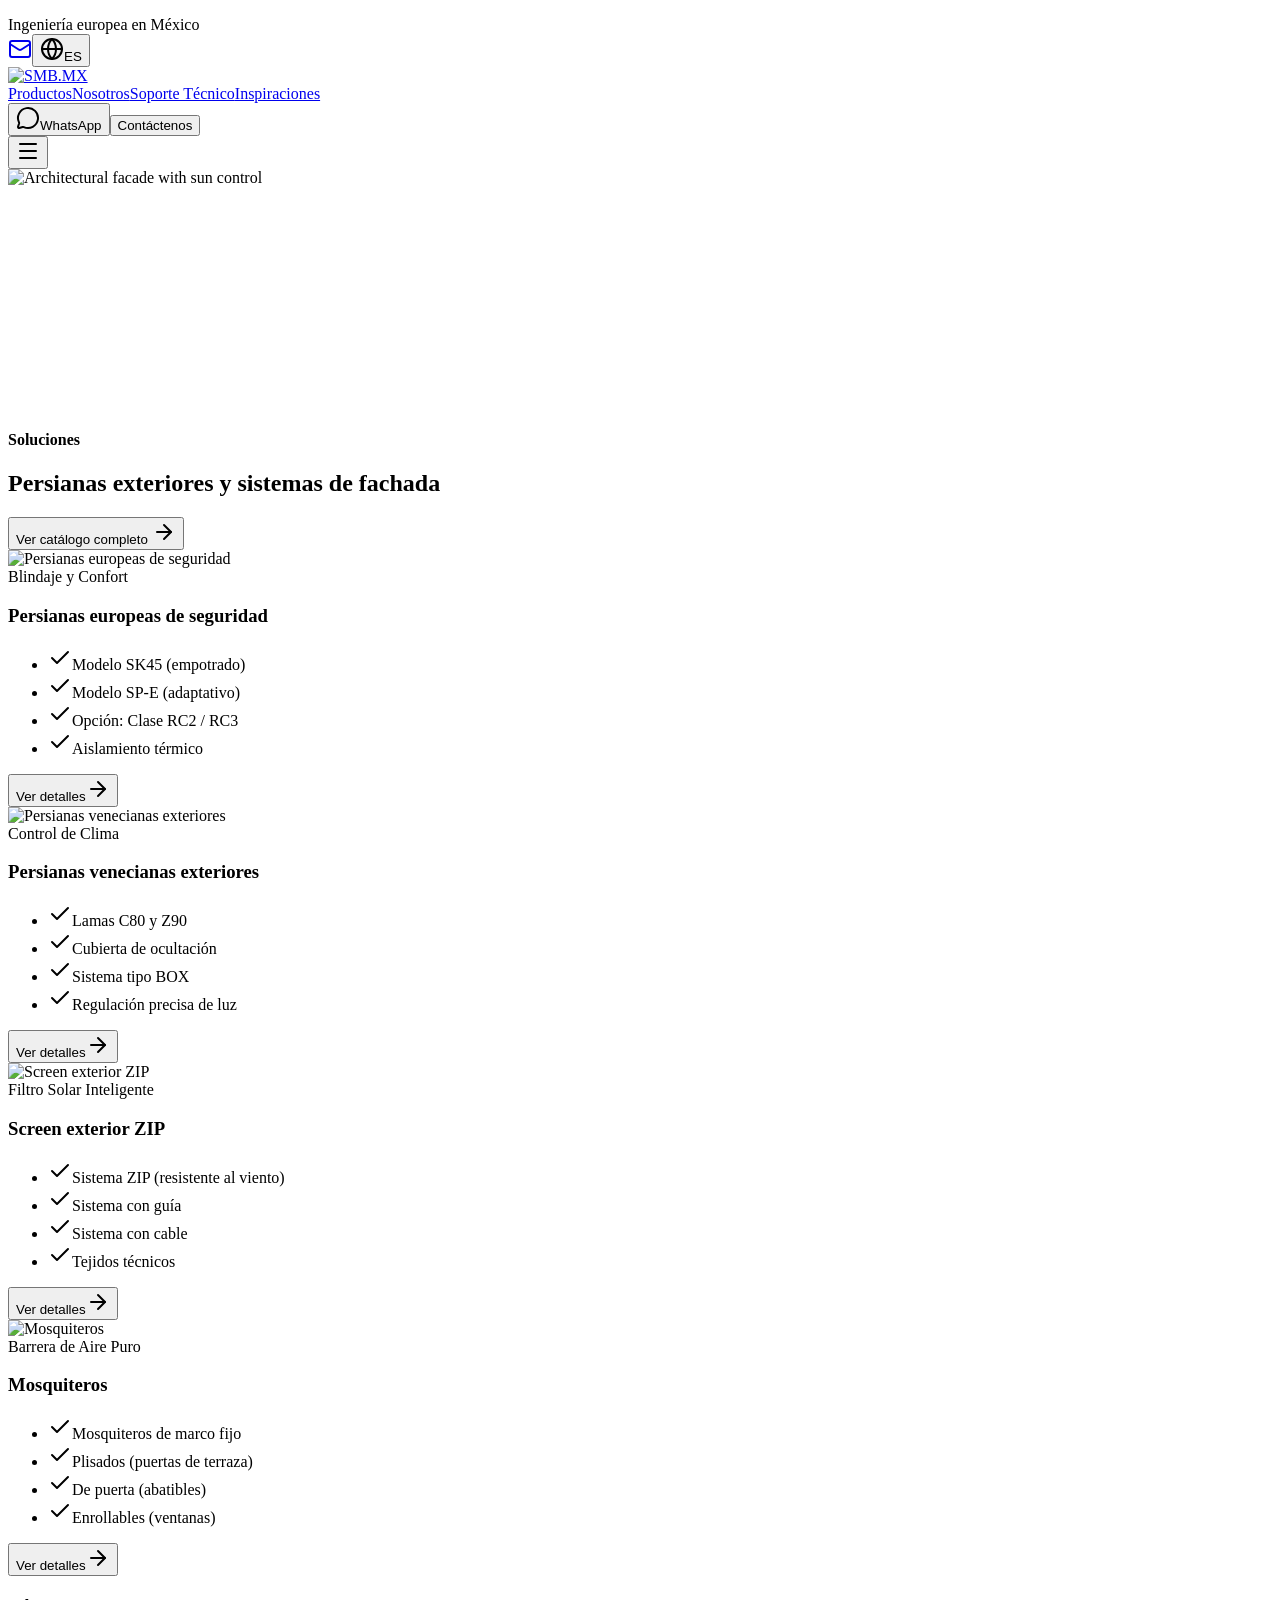
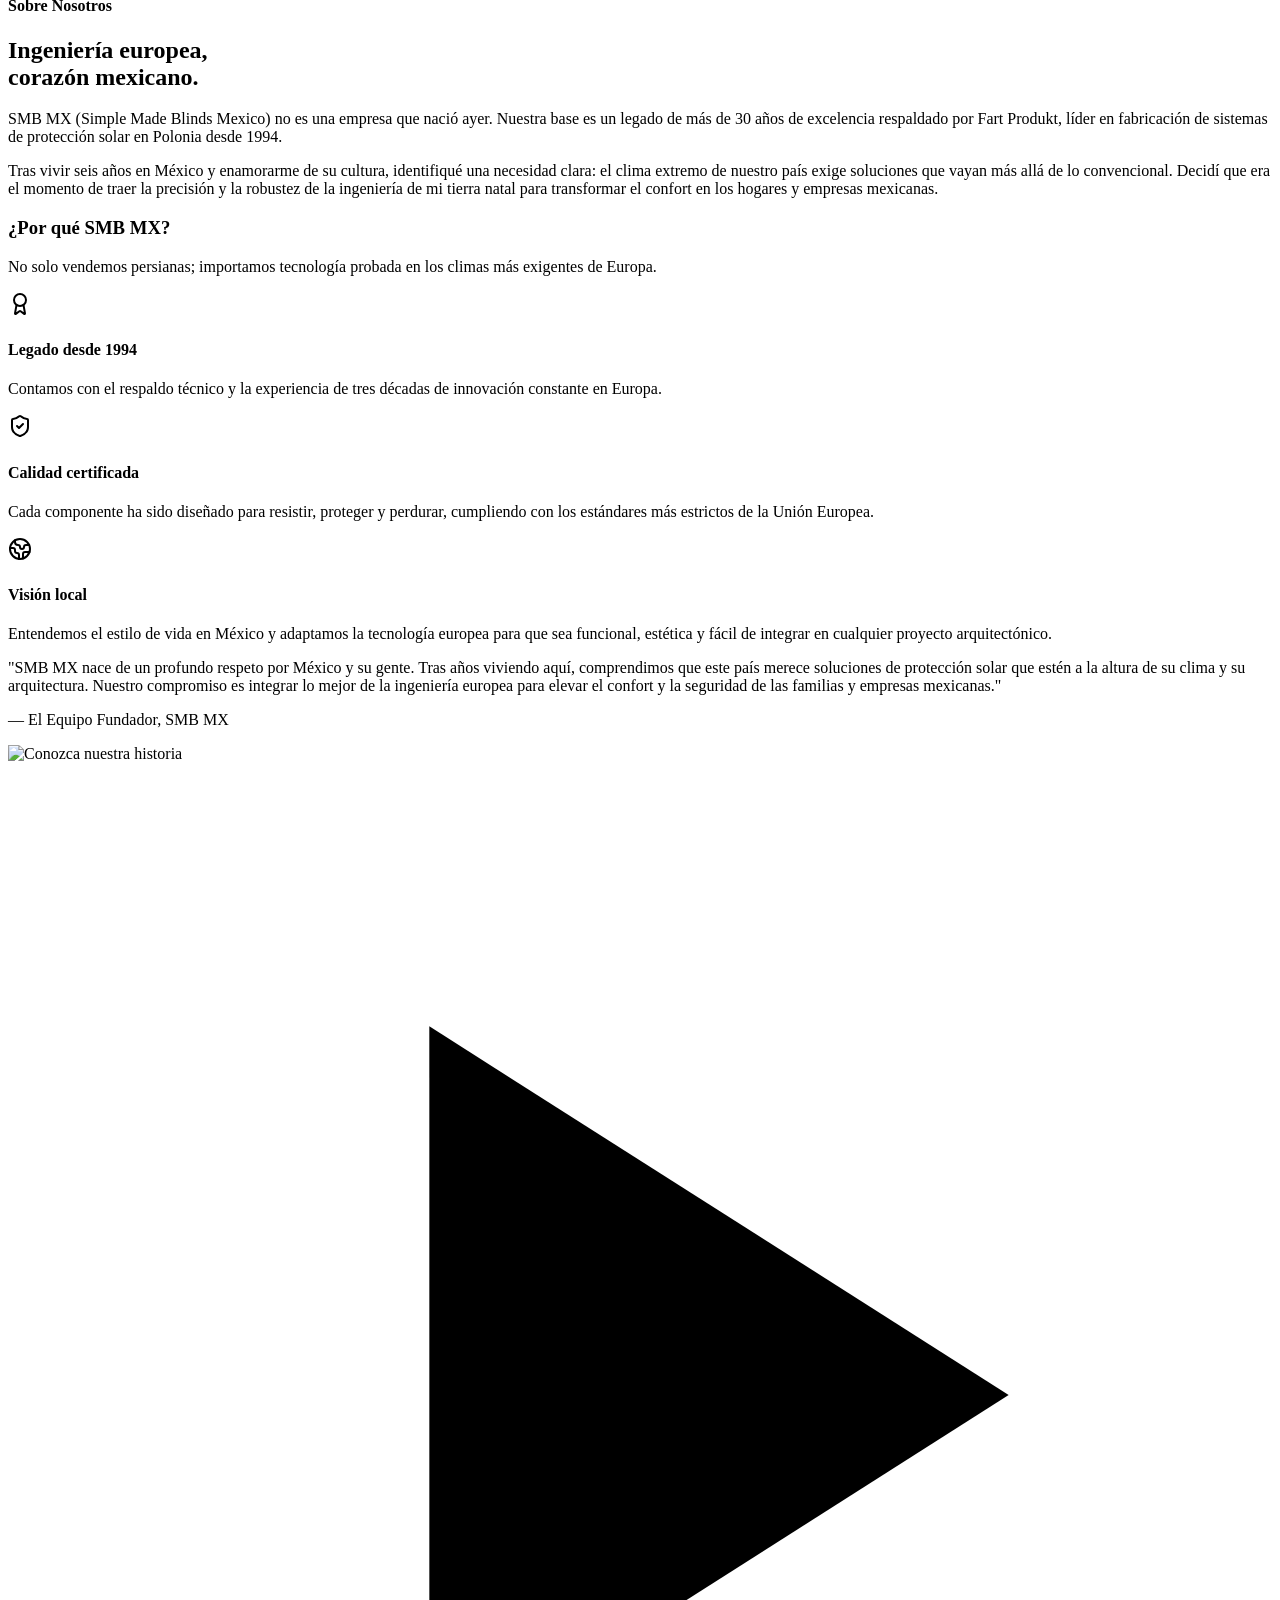
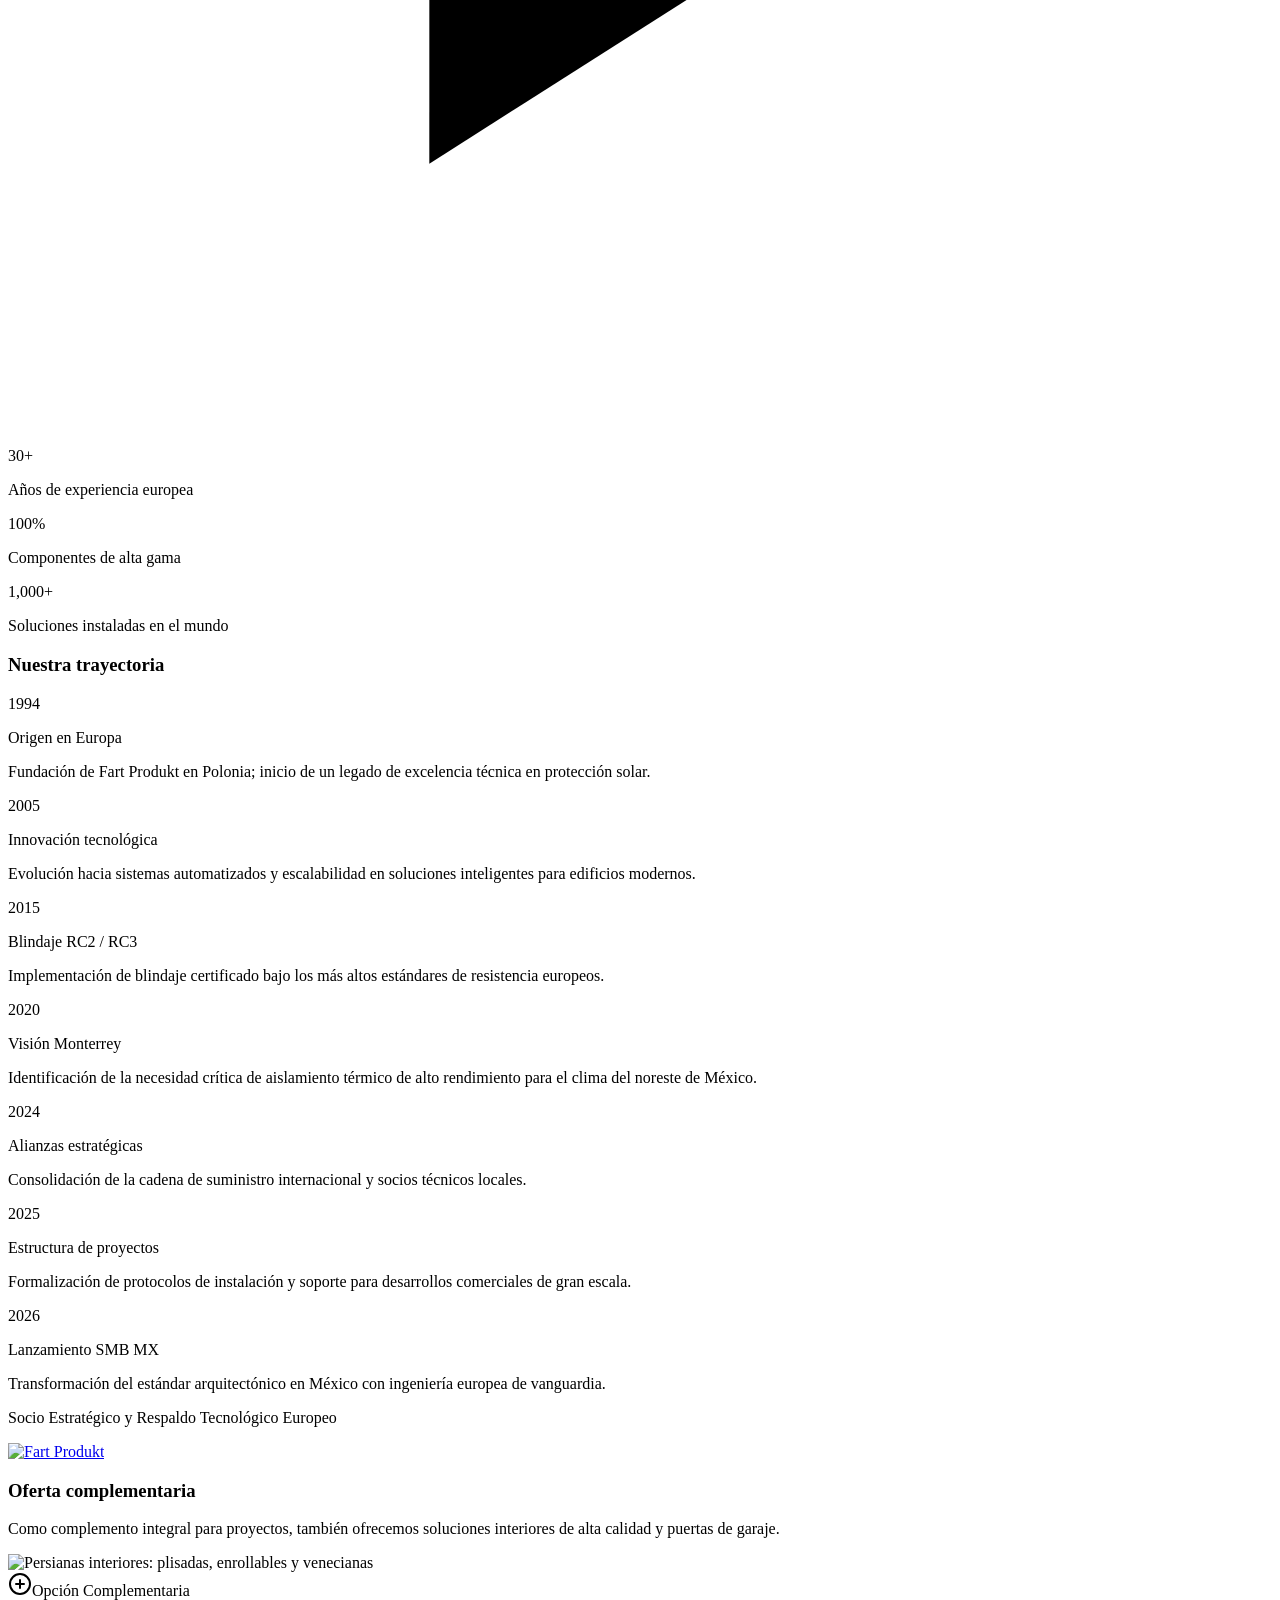
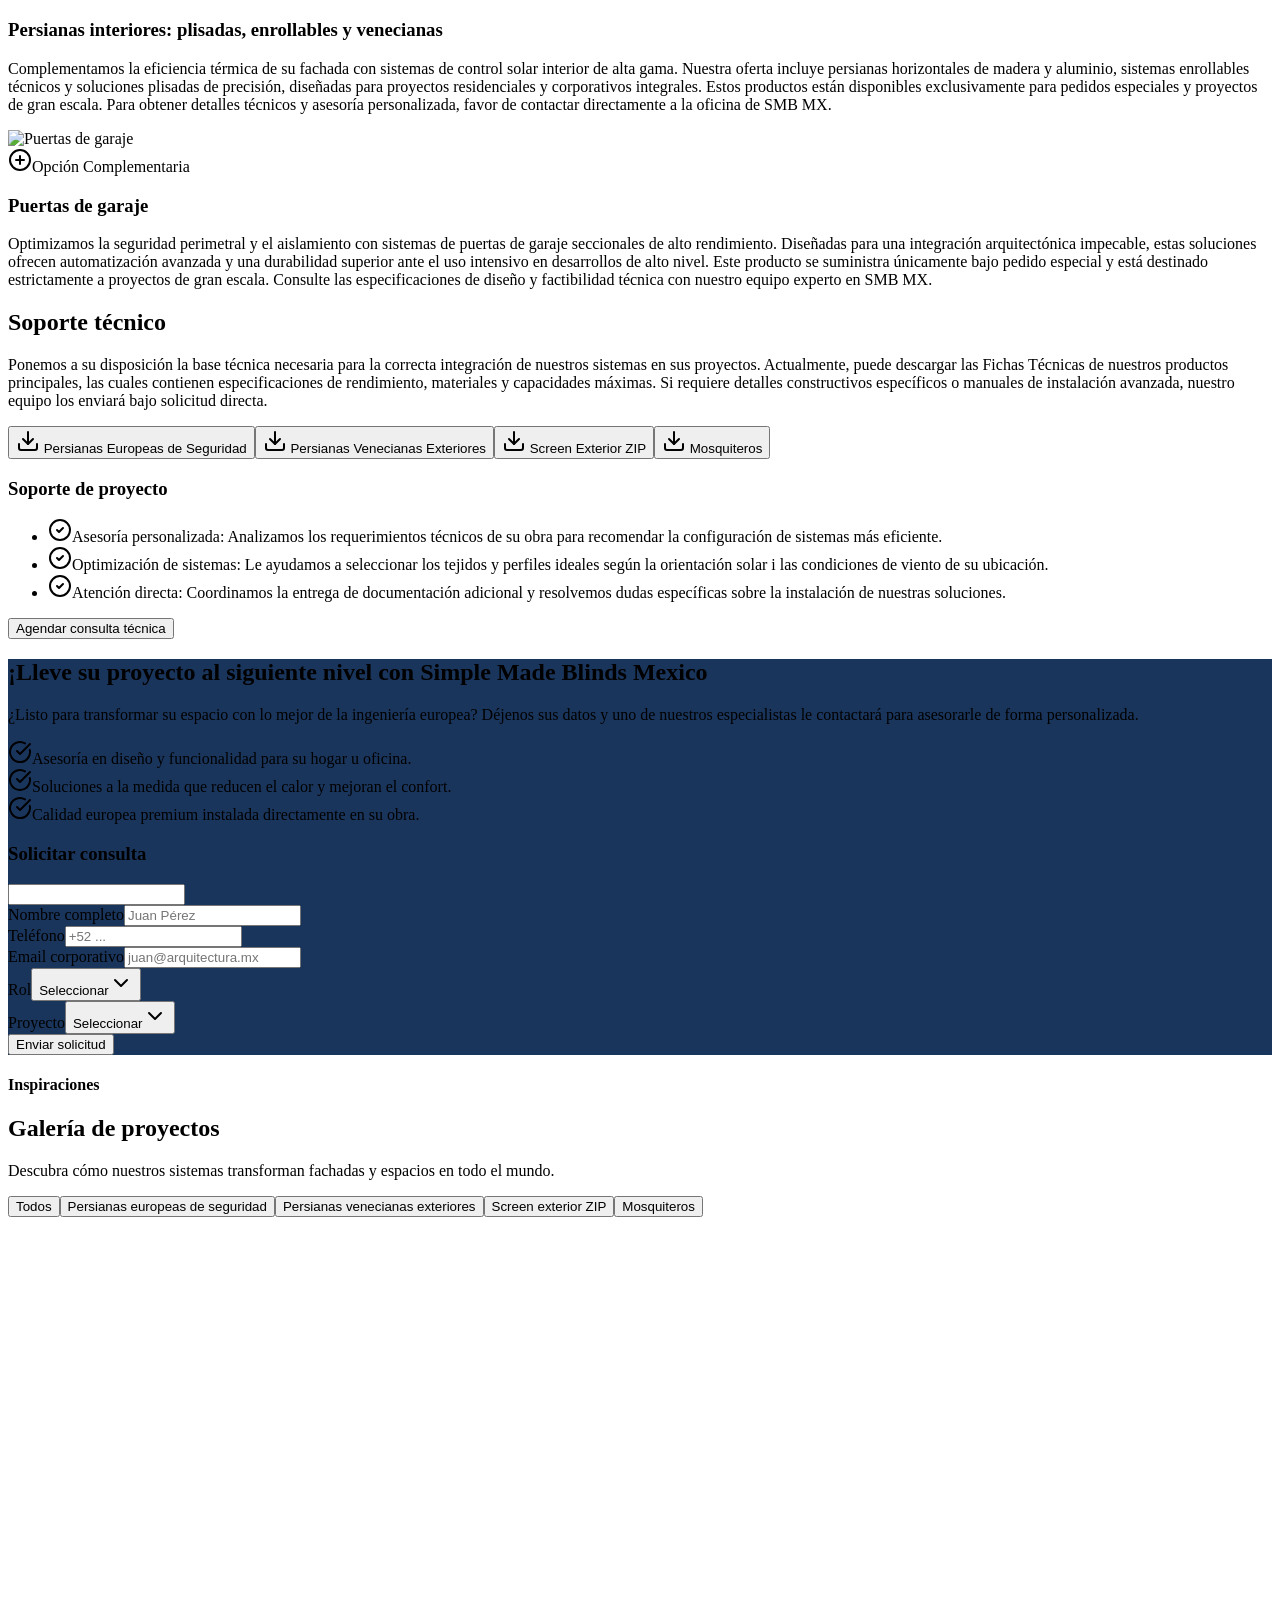
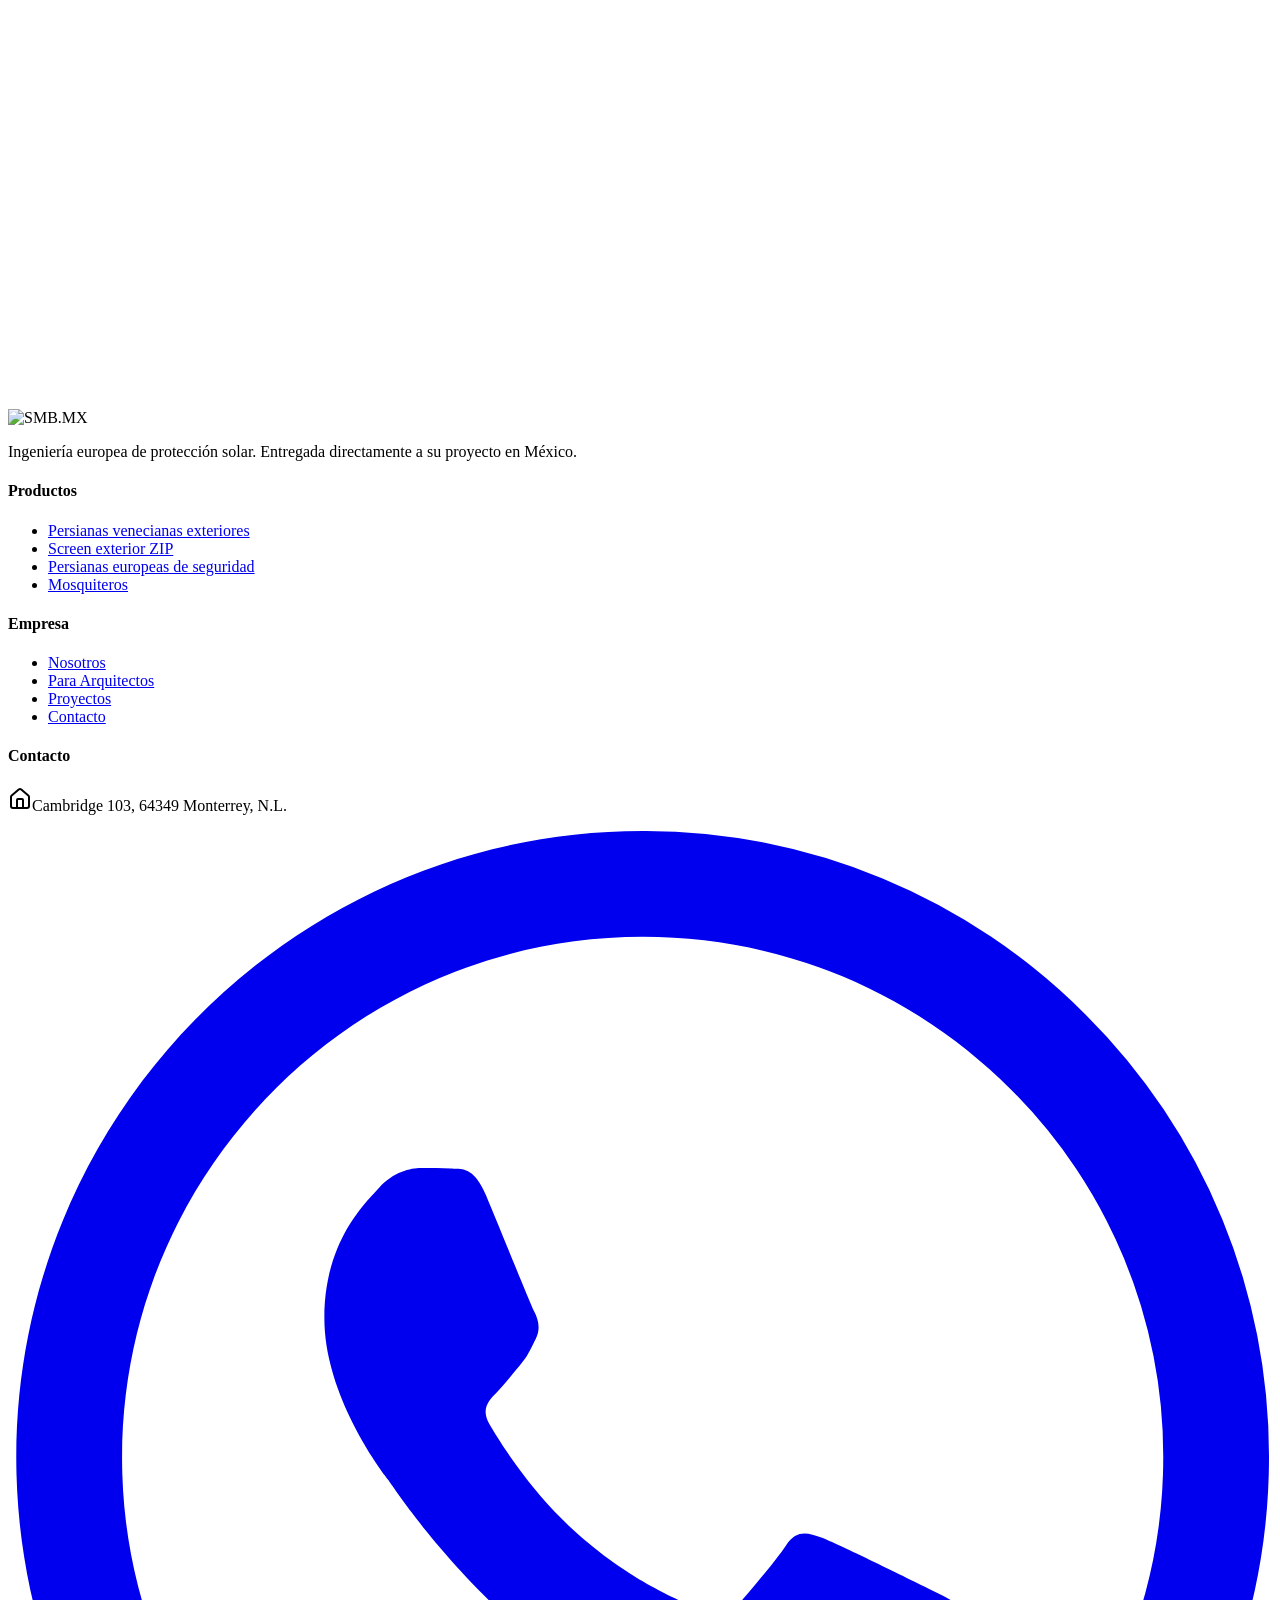
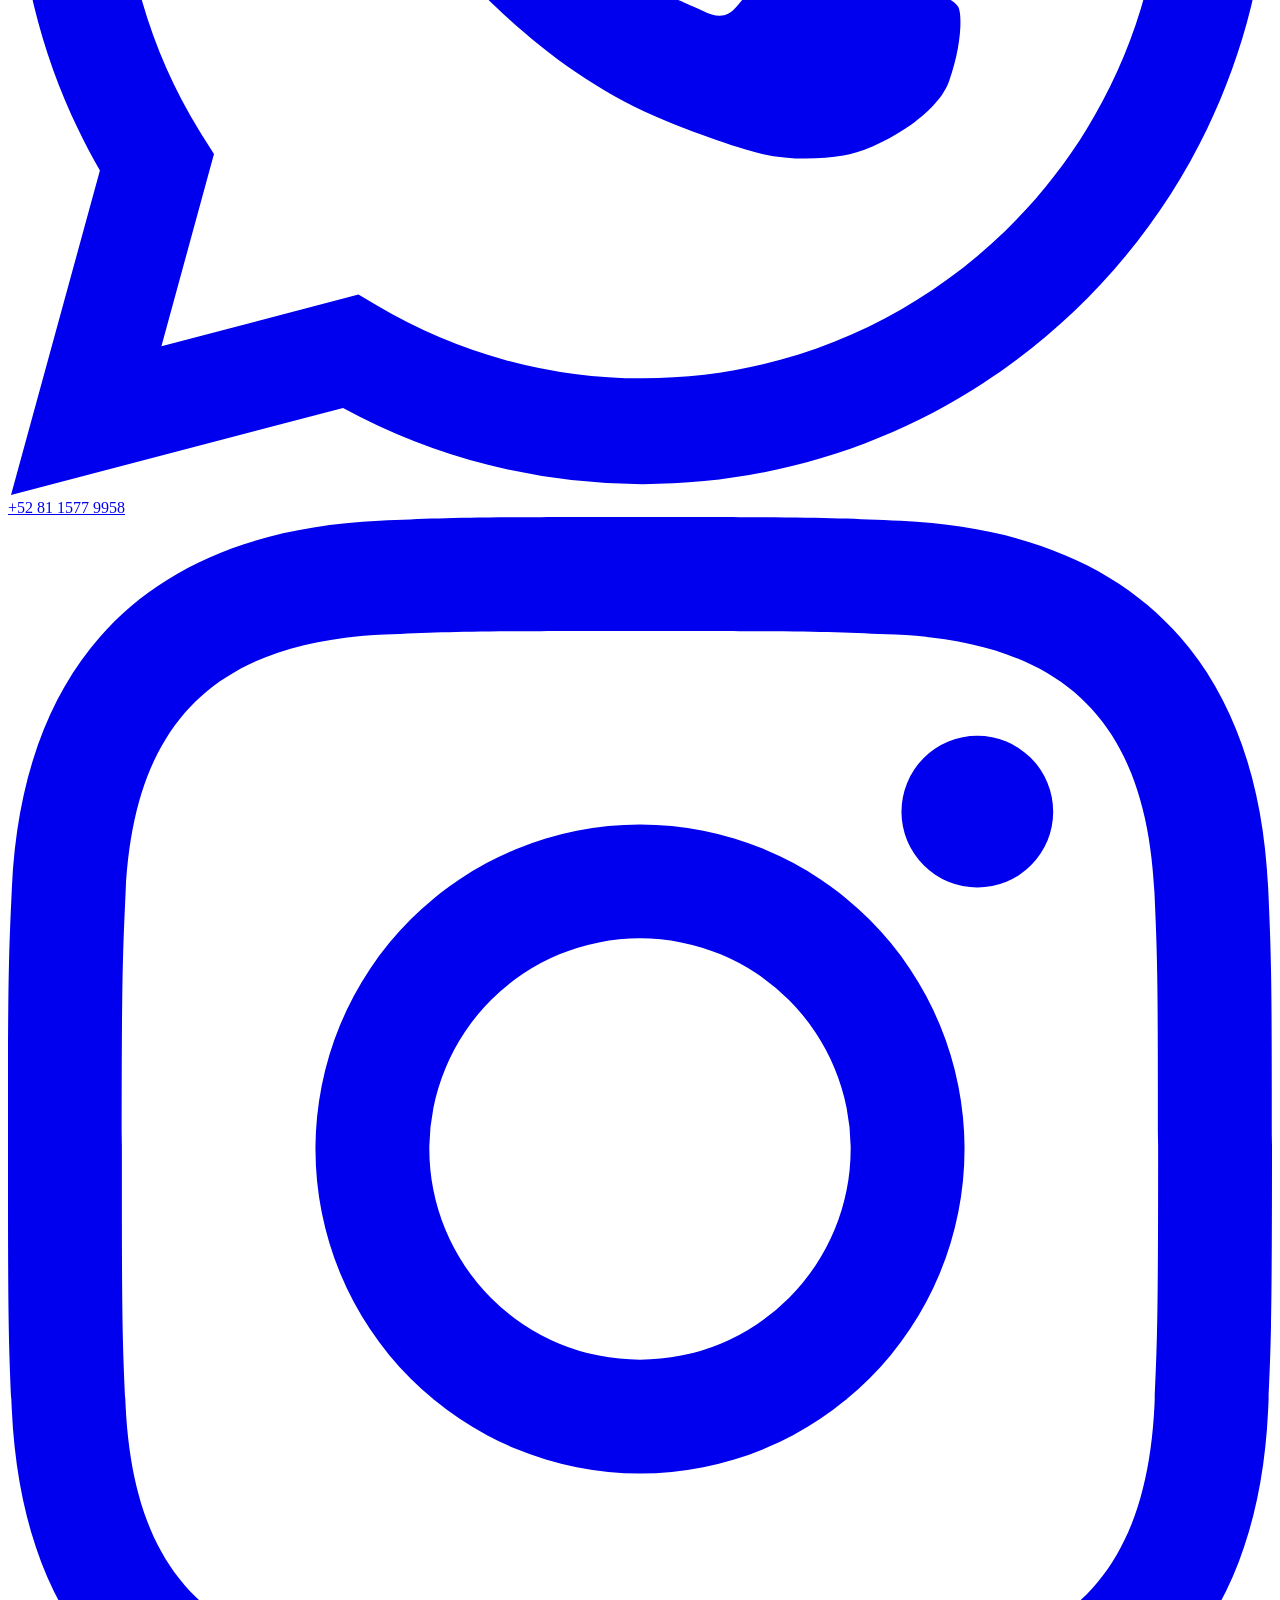
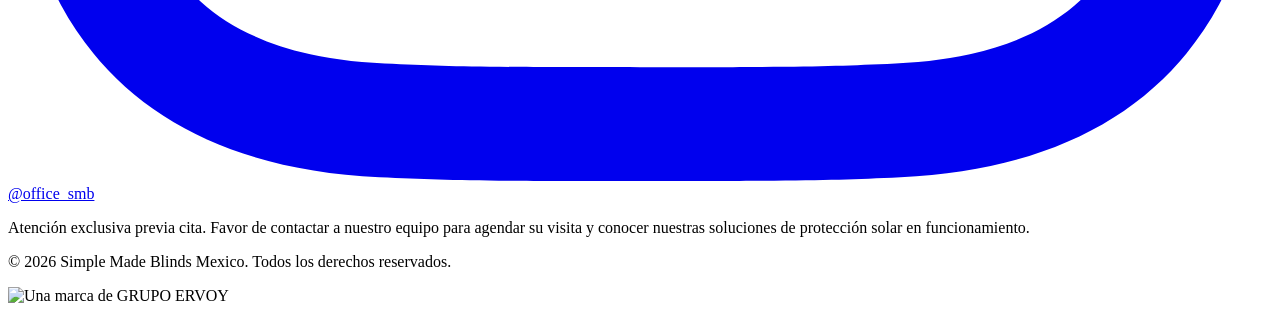
==== commit a5c3d038: "Gallery thumbnails + srcset, hero badge removed (source 6f50bff, 5ff5b7b)" ====
--- a/site/index.html
+++ b/site/index.html
@@ -115,16 +115,16 @@
     <link rel="preload" as="style" href="https://fonts.googleapis.com/css2?family=Encode+Sans:wght@300..700&family=Encode+Sans+Semi+Condensed:wght@300;400;500;600&display=swap" />
     <link href="https://fonts.googleapis.com/css2?family=Encode+Sans:wght@300..700&family=Encode+Sans+Semi+Condensed:wght@300;400;500;600&display=swap" rel="stylesheet" media="print" onload="this.media='all'" />
     <noscript><link href="https://fonts.googleapis.com/css2?family=Encode+Sans:wght@300..700&family=Encode+Sans+Semi+Condensed:wght@300;400;500;600&display=swap" rel="stylesheet" /></noscript>
-    <script type="module" crossorigin src="/assets/index-DpRpABFp.js"></script>
+    <script type="module" crossorigin src="/assets/index-DJ48NZNT.js"></script>
     <link rel="modulepreload" crossorigin href="/assets/vendor-query-DuS0LZEi.js">
     <link rel="modulepreload" crossorigin href="/assets/vendor-radix-DU2feTXh.js">
     <link rel="modulepreload" crossorigin href="/assets/vendor-motion-2CvDRLz1.js">
-    <link rel="stylesheet" crossorigin href="/assets/index-C88bbw-f.css">
+    <link rel="stylesheet" crossorigin href="/assets/index-RW_3lYPq.css">
   </head>
   <body>
-    <div id="root"><link rel="preload" as="image" href="/assets/mx_ver_3_1771693481614-DMkzcaJH.png"/><link rel="preload" as="image" href="/assets/hero-tulum-shutters-Q6MmYRXt.webp" fetchPriority="high"/><div role="region" aria-label="Notifications (F8)" tabindex="-1" style="pointer-events:none"><ol tabindex="-1" class="fixed top-0 z-[100] flex max-h-screen w-full flex-col-reverse p-4 sm:bottom-0 sm:right-0 sm:top-auto sm:flex-col md:max-w-[420px]"></ol></div><div class="min-h-screen bg-background font-sans text-foreground selection:bg-accent selection:text-accent-foreground overflow-x-hidden pt-[110px]"><nav class="fixed top-0 left-0 right-0 z-50 bg-background/95 backdrop-blur-sm border-b border-border/40"><div class="bg-primary text-primary-foreground py-2 text-xs"><div class="container mx-auto px-6 flex justify-between items-center"><span class="hidden sm:inline opacity-80">Ingeniería europea en México</span><div class="flex items-center gap-4 ml-auto"><a href="mailto:info@simplemadeblinds.mx" title="info@simplemadeblinds.mx" class="hover:text-white flex items-center opacity-80 hover:opacity-100 transition-opacity" data-testid="link-email"><svg xmlns="http://www.w3.org/2000/svg" width="24" height="24" viewBox="0 0 24 24" fill="none" stroke="currentColor" stroke-width="2" stroke-linecap="round" stroke-linejoin="round" class="lucide lucide-mail h-3.5 w-3.5" aria-hidden="true"><path d="m22 7-8.991 5.727a2 2 0 0 1-2.009 0L2 7"></path><rect x="2" y="4" width="20" height="16" rx="2"></rect></svg></a><button type="button" id="radix-_R_km_" aria-haspopup="menu" aria-expanded="false" data-state="closed" class="flex items-center gap-1.5 cursor-pointer hover:opacity-100 opacity-90 transition-opacity border border-white/30 rounded-sm px-2 py-0.5 ml-2"><svg xmlns="http://www.w3.org/2000/svg" width="24" height="24" viewBox="0 0 24 24" fill="none" stroke="currentColor" stroke-width="2" stroke-linecap="round" stroke-linejoin="round" class="lucide lucide-globe h-3 w-3" aria-hidden="true"><circle cx="12" cy="12" r="10"></circle><path d="M12 2a14.5 14.5 0 0 0 0 20 14.5 14.5 0 0 0 0-20"></path><path d="M2 12h20"></path></svg><span class="font-semibold">ES</span></button></div></div></div><div class="container mx-auto px-6 py-3 flex items-center justify-between"><a href="/" class="cursor-pointer block"><img src="/assets/mx_ver_3_1771693481614-DMkzcaJH.png" alt="SMB.MX" class="h-12 w-auto object-contain" width="200" height="48"/></a><div class="hidden lg:flex gap-8 text-muted-foreground items-center text-[14px] font-semibold"><a href="/products" class="hover:text-foreground transition-colors">Productos</a><a href="/#about" class="hover:text-foreground transition-colors cursor-pointer">Nosotros</a><a href="/#technical" class="hover:text-foreground transition-colors cursor-pointer">Soporte Técnico</a><a href="/#inspirations" class="hover:text-foreground transition-colors cursor-pointer">Inspiraciones</a><div class="flex items-center gap-2"><a href="https://wa.me/528115779958" target="_blank" rel="noopener noreferrer"><button class="inline-flex items-center justify-center gap-2 whitespace-nowrap font-medium transition-colors focus-visible:outline-none focus-visible:ring-1 focus-visible:ring-ring disabled:pointer-events-none disabled:opacity-50 [&amp;_svg]:pointer-events-none [&amp;_svg]:size-4 [&amp;_svg]:shrink-0 hover-elevate active-elevate-2 border [border-color:var(--button-outline)] shadow-xs active:shadow-none min-h-8 rounded-md px-3 text-xs border-primary text-primary hover:bg-primary hover:text-primary-foreground"><svg xmlns="http://www.w3.org/2000/svg" width="24" height="24" viewBox="0 0 24 24" fill="none" stroke="currentColor" stroke-width="2" stroke-linecap="round" stroke-linejoin="round" class="lucide lucide-message-circle mr-1.5 h-4 w-4" aria-hidden="true"><path d="M2.992 16.342a2 2 0 0 1 .094 1.167l-1.065 3.29a1 1 0 0 0 1.236 1.168l3.413-.998a2 2 0 0 1 1.099.092 10 10 0 1 0-4.777-4.719"></path></svg>WhatsApp</button></a><button class="inline-flex items-center justify-center gap-2 whitespace-nowrap font-medium transition-colors focus-visible:outline-none focus-visible:ring-1 focus-visible:ring-ring disabled:pointer-events-none disabled:opacity-50 [&amp;_svg]:pointer-events-none [&amp;_svg]:size-4 [&amp;_svg]:shrink-0 hover-elevate active-elevate-2 bg-primary text-primary-foreground border border-primary-border min-h-8 rounded-md px-3 text-xs">Contáctenos</button></div></div><div class="lg:hidden flex items-center gap-4"><button class="inline-flex items-center justify-center gap-2 whitespace-nowrap rounded-md text-sm font-medium transition-colors focus-visible:outline-none focus-visible:ring-1 focus-visible:ring-ring disabled:pointer-events-none disabled:opacity-50 [&amp;_svg]:pointer-events-none [&amp;_svg]:size-4 [&amp;_svg]:shrink-0 hover-elevate active-elevate-2 border border-transparent h-9 w-9" aria-label="Open navigation menu" type="button" aria-haspopup="dialog" aria-expanded="false" aria-controls="radix-_R_76_" data-state="closed"><svg xmlns="http://www.w3.org/2000/svg" width="24" height="24" viewBox="0 0 24 24" fill="none" stroke="currentColor" stroke-width="2" stroke-linecap="round" stroke-linejoin="round" class="lucide lucide-menu h-6 w-6" aria-hidden="true"><path d="M4 5h16"></path><path d="M4 12h16"></path><path d="M4 19h16"></path></svg></button></div></div></nav><main><section class="relative min-h-[calc(100svh-110px)] flex items-center justify-center overflow-hidden"><div class="absolute inset-0 z-0"><img src="/assets/hero-tulum-shutters-Q6MmYRXt.webp" alt="Architectural facade with sun control" class="w-full h-full object-cover" width="1920" height="1080" fetchPriority="high" decoding="async"/><div class="absolute inset-0 bg-gradient-to-r from-black/60 via-black/30 to-transparent z-10"></div></div><div class="relative z-20 container mx-auto px-6 pt-10 pb-24 text-center md:text-left flex flex-col items-start justify-center"><div class="w-full max-w-[46rem] text-white" style="opacity:0;transform:translateY(30px)"><div class="inline-flex items-center gap-2 px-3 py-1 rounded-sm bg-accent/90 text-accent-foreground backdrop-blur-md text-xs font-semibold uppercase tracking-wider mb-6">European Engineering</div><h1 class="text-[clamp(2.25rem,min(6vw,8svh),4.5rem)] font-display font-medium leading-[1.1] mb-[min(1.5rem,3svh)]">Persianas europeas<br/>para el sol de México.</h1><p class="text-[clamp(1.125rem,min(2vw,3svh),1.4375rem)] text-white/90 max-w-2xl font-semibold mb-[min(1rem,2svh)] leading-snug">Persianas de seguridad, venecianas exteriores y enrollables tipo screen, fabricadas en Europa.</p><p class="text-[clamp(1rem,min(1.6vw,2.5svh),1.25rem)] text-white/90 max-w-2xl font-light mb-[min(2.5rem,4svh)] leading-relaxed">Más de 30 años de ingeniería polaca diseñada para resistir los climas más exigentes. Elevamos el estándar de protección y elegancia en su arquitectura.</p><div class="inline-flex flex-col sm:flex-row gap-3 sm:items-center"><a href="/products"><button class="inline-flex items-center justify-center gap-2 whitespace-nowrap font-medium transition-colors focus-visible:outline-none focus-visible:ring-1 focus-visible:ring-ring disabled:pointer-events-none disabled:opacity-50 [&amp;_svg]:pointer-events-none [&amp;_svg]:size-4 [&amp;_svg]:shrink-0 hover-elevate active-elevate-2 border border-primary-border min-h-8 h-11 px-6 text-sm bg-white text-black hover:bg-white/90 border-none rounded-sm w-full" data-testid="button-hero-products">Ver Productos<svg xmlns="http://www.w3.org/2000/svg" width="24" height="24" viewBox="0 0 24 24" fill="none" stroke="currentColor" stroke-width="2" stroke-linecap="round" stroke-linejoin="round" class="lucide lucide-arrow-right ml-2 w-4 h-4" aria-hidden="true"><path d="M5 12h14"></path><path d="m12 5 7 7-7 7"></path></svg></button></a><button class="inline-flex items-center justify-center gap-2 whitespace-nowrap font-medium transition-colors focus-visible:outline-none focus-visible:ring-1 focus-visible:ring-ring disabled:pointer-events-none disabled:opacity-50 [&amp;_svg]:pointer-events-none [&amp;_svg]:size-4 [&amp;_svg]:shrink-0 hover-elevate active-elevate-2 border [border-color:var(--button-outline)] shadow-xs active:shadow-none min-h-8 h-11 px-6 text-sm border-white/30 text-white hover:bg-white/10 hover:text-white hover:border-white/50 backdrop-blur-sm rounded-sm w-full" data-testid="button-hero-architect">Zona del Arquitecto</button></div></div></div><div class="absolute bottom-6 left-1/2 transform -translate-x-1/2 z-20 text-white/50 hover:text-white cursor-pointer transition-colors" style="opacity:0"><svg xmlns="http://www.w3.org/2000/svg" width="24" height="24" viewBox="0 0 24 24" fill="none" stroke="currentColor" stroke-width="2" stroke-linecap="round" stroke-linejoin="round" class="lucide lucide-chevron-down w-8 h-8 animate-bounce" aria-hidden="true"><path d="m6 9 6 6 6-6"></path></svg></div></section><section id="products" class="py-24 bg-secondary/30 border-y border-border/50 scroll-mt-[110px]"><div class="container mx-auto px-6"><div class="flex flex-col md:flex-row justify-between items-end mb-16 gap-6"><div><h4 class="inline-block bg-primary/10 text-primary uppercase tracking-widest font-sans font-semibold text-xs px-3 py-1 rounded-sm mb-4">Soluciones</h4><h2 class="text-4xl font-display font-light">Persianas exteriores y sistemas de fachada</h2></div><a href="/products"><button class="inline-flex items-center justify-center gap-2 whitespace-nowrap rounded-md text-sm font-medium transition-colors focus-visible:outline-none focus-visible:ring-1 focus-visible:ring-ring disabled:pointer-events-none disabled:opacity-50 [&amp;_svg]:pointer-events-none [&amp;_svg]:size-4 [&amp;_svg]:shrink-0 hover-elevate active-elevate-2 border border-transparent min-h-9 px-4 py-2 group">Ver catálogo completo<!-- --> <svg xmlns="http://www.w3.org/2000/svg" width="24" height="24" viewBox="0 0 24 24" fill="none" stroke="currentColor" stroke-width="2" stroke-linecap="round" stroke-linejoin="round" class="lucide lucide-arrow-right ml-2 w-4 h-4 group-hover:translate-x-1 transition-transform" aria-hidden="true"><path d="M5 12h14"></path><path d="m12 5 7 7-7 7"></path></svg></button></a></div><div class="grid md:grid-cols-2 lg:grid-cols-4 gap-6"><div class="group relative overflow-hidden bg-background border border-border/50 rounded-sm hover:shadow-lg transition-all duration-300 flex flex-col h-full"><div class="aspect-[4/3] overflow-hidden relative cursor-pointer" data-testid="clickable-img-Persianas europeas de seguridad"><img src="/assets/product-shutters-thumb-C7MPMdh_.webp" alt="Persianas europeas de seguridad" class="w-full h-full object-cover transition-transform duration-700 group-hover:scale-105" loading="lazy"/><div class="absolute top-4 left-4 bg-white/90 backdrop-blur-sm px-3 py-1 text-xs font-semibold tracking-wide uppercase">Blindaje y Confort</div></div><div class="p-6 flex flex-col flex-grow"><h3 class="text-xl font-display font-medium mb-3 group-hover:text-primary/80 transition-colors">Persianas europeas de seguridad</h3><ul class="space-y-2 mb-6 flex-grow"><li class="flex items-start gap-2 text-sm text-muted-foreground"><svg xmlns="http://www.w3.org/2000/svg" width="24" height="24" viewBox="0 0 24 24" fill="none" stroke="currentColor" stroke-width="2" stroke-linecap="round" stroke-linejoin="round" class="lucide lucide-check w-4 h-4 text-primary mt-0.5 shrink-0" aria-hidden="true"><path d="M20 6 9 17l-5-5"></path></svg><span>Modelo SK45 (empotrado)</span></li><li class="flex items-start gap-2 text-sm text-muted-foreground"><svg xmlns="http://www.w3.org/2000/svg" width="24" height="24" viewBox="0 0 24 24" fill="none" stroke="currentColor" stroke-width="2" stroke-linecap="round" stroke-linejoin="round" class="lucide lucide-check w-4 h-4 text-primary mt-0.5 shrink-0" aria-hidden="true"><path d="M20 6 9 17l-5-5"></path></svg><span>Modelo SP-E (adaptativo)</span></li><li class="flex items-start gap-2 text-sm text-muted-foreground"><svg xmlns="http://www.w3.org/2000/svg" width="24" height="24" viewBox="0 0 24 24" fill="none" stroke="currentColor" stroke-width="2" stroke-linecap="round" stroke-linejoin="round" class="lucide lucide-check w-4 h-4 text-primary mt-0.5 shrink-0" aria-hidden="true"><path d="M20 6 9 17l-5-5"></path></svg><span>Opción: Clase RC2 / RC3</span></li><li class="flex items-start gap-2 text-sm text-muted-foreground"><svg xmlns="http://www.w3.org/2000/svg" width="24" height="24" viewBox="0 0 24 24" fill="none" stroke="currentColor" stroke-width="2" stroke-linecap="round" stroke-linejoin="round" class="lucide lucide-check w-4 h-4 text-primary mt-0.5 shrink-0" aria-hidden="true"><path d="M20 6 9 17l-5-5"></path></svg><span>Aislamiento térmico</span></li></ul><div class="mt-auto pt-4"><a href="/products#rolety-zewnetrzne"><button class="inline-flex items-center justify-center gap-2 whitespace-nowrap rounded-md text-sm font-medium focus-visible:outline-none focus-visible:ring-1 focus-visible:ring-ring disabled:pointer-events-none disabled:opacity-50 [&amp;_svg]:pointer-events-none [&amp;_svg]:size-4 [&amp;_svg]:shrink-0 hover-elevate active-elevate-2 border [border-color:var(--button-outline)] shadow-xs active:shadow-none min-h-9 px-4 py-2 w-full group-hover:bg-primary group-hover:text-white transition-all" data-testid="button-details-Persianas europeas de seguridad">Ver detalles<svg xmlns="http://www.w3.org/2000/svg" width="24" height="24" viewBox="0 0 24 24" fill="none" stroke="currentColor" stroke-width="2" stroke-linecap="round" stroke-linejoin="round" class="lucide lucide-arrow-right ml-2 w-4 h-4" aria-hidden="true"><path d="M5 12h14"></path><path d="m12 5 7 7-7 7"></path></svg></button></a></div></div></div><div class="group relative overflow-hidden bg-background border border-border/50 rounded-sm hover:shadow-lg transition-all duration-300 flex flex-col h-full"><div class="aspect-[4/3] overflow-hidden relative cursor-pointer" data-testid="clickable-img-Persianas venecianas exteriores"><img src="/assets/product-venetian-main-CFVUUvk4.jpg" alt="Persianas venecianas exteriores" class="w-full h-full object-cover transition-transform duration-700 group-hover:scale-105" loading="lazy"/><div class="absolute top-4 left-4 bg-white/90 backdrop-blur-sm px-3 py-1 text-xs font-semibold tracking-wide uppercase">Control de Clima</div></div><div class="p-6 flex flex-col flex-grow"><h3 class="text-xl font-display font-medium mb-3 group-hover:text-primary/80 transition-colors">Persianas venecianas exteriores</h3><ul class="space-y-2 mb-6 flex-grow"><li class="flex items-start gap-2 text-sm text-muted-foreground"><svg xmlns="http://www.w3.org/2000/svg" width="24" height="24" viewBox="0 0 24 24" fill="none" stroke="currentColor" stroke-width="2" stroke-linecap="round" stroke-linejoin="round" class="lucide lucide-check w-4 h-4 text-primary mt-0.5 shrink-0" aria-hidden="true"><path d="M20 6 9 17l-5-5"></path></svg><span>Lamas C80 y Z90</span></li><li class="flex items-start gap-2 text-sm text-muted-foreground"><svg xmlns="http://www.w3.org/2000/svg" width="24" height="24" viewBox="0 0 24 24" fill="none" stroke="currentColor" stroke-width="2" stroke-linecap="round" stroke-linejoin="round" class="lucide lucide-check w-4 h-4 text-primary mt-0.5 shrink-0" aria-hidden="true"><path d="M20 6 9 17l-5-5"></path></svg><span>Cubierta de ocultación</span></li><li class="flex items-start gap-2 text-sm text-muted-foreground"><svg xmlns="http://www.w3.org/2000/svg" width="24" height="24" viewBox="0 0 24 24" fill="none" stroke="currentColor" stroke-width="2" stroke-linecap="round" stroke-linejoin="round" class="lucide lucide-check w-4 h-4 text-primary mt-0.5 shrink-0" aria-hidden="true"><path d="M20 6 9 17l-5-5"></path></svg><span>Sistema tipo BOX</span></li><li class="flex items-start gap-2 text-sm text-muted-foreground"><svg xmlns="http://www.w3.org/2000/svg" width="24" height="24" viewBox="0 0 24 24" fill="none" stroke="currentColor" stroke-width="2" stroke-linecap="round" stroke-linejoin="round" class="lucide lucide-check w-4 h-4 text-primary mt-0.5 shrink-0" aria-hidden="true"><path d="M20 6 9 17l-5-5"></path></svg><span>Regulación precisa de luz</span></li></ul><div class="mt-auto pt-4"><a href="/products#zaluzje-fasadowe"><button class="inline-flex items-center justify-center gap-2 whitespace-nowrap rounded-md text-sm font-medium focus-visible:outline-none focus-visible:ring-1 focus-visible:ring-ring disabled:pointer-events-none disabled:opacity-50 [&amp;_svg]:pointer-events-none [&amp;_svg]:size-4 [&amp;_svg]:shrink-0 hover-elevate active-elevate-2 border [border-color:var(--button-outline)] shadow-xs active:shadow-none min-h-9 px-4 py-2 w-full group-hover:bg-primary group-hover:text-white transition-all" data-testid="button-details-Persianas venecianas exteriores">Ver detalles<svg xmlns="http://www.w3.org/2000/svg" width="24" height="24" viewBox="0 0 24 24" fill="none" stroke="currentColor" stroke-width="2" stroke-linecap="round" stroke-linejoin="round" class="lucide lucide-arrow-right ml-2 w-4 h-4" aria-hidden="true"><path d="M5 12h14"></path><path d="m12 5 7 7-7 7"></path></svg></button></a></div></div></div><div class="group relative overflow-hidden bg-background border border-border/50 rounded-sm hover:shadow-lg transition-all duration-300 flex flex-col h-full"><div class="aspect-[4/3] overflow-hidden relative cursor-pointer" data-testid="clickable-img-Screen exterior ZIP"><img src="/assets/product-screen-thumb-7vZ0VKkd.webp" alt="Screen exterior ZIP" class="w-full h-full object-cover transition-transform duration-700 group-hover:scale-105" loading="lazy"/><div class="absolute top-4 left-4 bg-white/90 backdrop-blur-sm px-3 py-1 text-xs font-semibold tracking-wide uppercase">Filtro Solar Inteligente</div></div><div class="p-6 flex flex-col flex-grow"><h3 class="text-xl font-display font-medium mb-3 group-hover:text-primary/80 transition-colors">Screen exterior ZIP</h3><ul class="space-y-2 mb-6 flex-grow"><li class="flex items-start gap-2 text-sm text-muted-foreground"><svg xmlns="http://www.w3.org/2000/svg" width="24" height="24" viewBox="0 0 24 24" fill="none" stroke="currentColor" stroke-width="2" stroke-linecap="round" stroke-linejoin="round" class="lucide lucide-check w-4 h-4 text-primary mt-0.5 shrink-0" aria-hidden="true"><path d="M20 6 9 17l-5-5"></path></svg><span>Sistema ZIP (resistente al viento)</span></li><li class="flex items-start gap-2 text-sm text-muted-foreground"><svg xmlns="http://www.w3.org/2000/svg" width="24" height="24" viewBox="0 0 24 24" fill="none" stroke="currentColor" stroke-width="2" stroke-linecap="round" stroke-linejoin="round" class="lucide lucide-check w-4 h-4 text-primary mt-0.5 shrink-0" aria-hidden="true"><path d="M20 6 9 17l-5-5"></path></svg><span>Sistema con guía</span></li><li class="flex items-start gap-2 text-sm text-muted-foreground"><svg xmlns="http://www.w3.org/2000/svg" width="24" height="24" viewBox="0 0 24 24" fill="none" stroke="currentColor" stroke-width="2" stroke-linecap="round" stroke-linejoin="round" class="lucide lucide-check w-4 h-4 text-primary mt-0.5 shrink-0" aria-hidden="true"><path d="M20 6 9 17l-5-5"></path></svg><span>Sistema con cable</span></li><li class="flex items-start gap-2 text-sm text-muted-foreground"><svg xmlns="http://www.w3.org/2000/svg" width="24" height="24" viewBox="0 0 24 24" fill="none" stroke="currentColor" stroke-width="2" stroke-linecap="round" stroke-linejoin="round" class="lucide lucide-check w-4 h-4 text-primary mt-0.5 shrink-0" aria-hidden="true"><path d="M20 6 9 17l-5-5"></path></svg><span>Tejidos técnicos</span></li></ul><div class="mt-auto pt-4"><a href="/products#oslony-screen"><button class="inline-flex items-center justify-center gap-2 whitespace-nowrap rounded-md text-sm font-medium focus-visible:outline-none focus-visible:ring-1 focus-visible:ring-ring disabled:pointer-events-none disabled:opacity-50 [&amp;_svg]:pointer-events-none [&amp;_svg]:size-4 [&amp;_svg]:shrink-0 hover-elevate active-elevate-2 border [border-color:var(--button-outline)] shadow-xs active:shadow-none min-h-9 px-4 py-2 w-full group-hover:bg-primary group-hover:text-white transition-all" data-testid="button-details-Screen exterior ZIP">Ver detalles<svg xmlns="http://www.w3.org/2000/svg" width="24" height="24" viewBox="0 0 24 24" fill="none" stroke="currentColor" stroke-width="2" stroke-linecap="round" stroke-linejoin="round" class="lucide lucide-arrow-right ml-2 w-4 h-4" aria-hidden="true"><path d="M5 12h14"></path><path d="m12 5 7 7-7 7"></path></svg></button></a></div></div></div><div class="group relative overflow-hidden bg-background border border-border/50 rounded-sm hover:shadow-lg transition-all duration-300 flex flex-col h-full"><div class="aspect-[4/3] overflow-hidden relative cursor-pointer" data-testid="clickable-img-Mosquiteros"><img src="/assets/product-mosquito-thumb-DxRZcr5q.webp" alt="Mosquiteros" class="w-full h-full object-cover transition-transform duration-700 group-hover:scale-105" loading="lazy"/><div class="absolute top-4 left-4 bg-white/90 backdrop-blur-sm px-3 py-1 text-xs font-semibold tracking-wide uppercase">Barrera de Aire Puro</div></div><div class="p-6 flex flex-col flex-grow"><h3 class="text-xl font-display font-medium mb-3 group-hover:text-primary/80 transition-colors">Mosquiteros</h3><ul class="space-y-2 mb-6 flex-grow"><li class="flex items-start gap-2 text-sm text-muted-foreground"><svg xmlns="http://www.w3.org/2000/svg" width="24" height="24" viewBox="0 0 24 24" fill="none" stroke="currentColor" stroke-width="2" stroke-linecap="round" stroke-linejoin="round" class="lucide lucide-check w-4 h-4 text-primary mt-0.5 shrink-0" aria-hidden="true"><path d="M20 6 9 17l-5-5"></path></svg><span>Mosquiteros de marco fijo</span></li><li class="flex items-start gap-2 text-sm text-muted-foreground"><svg xmlns="http://www.w3.org/2000/svg" width="24" height="24" viewBox="0 0 24 24" fill="none" stroke="currentColor" stroke-width="2" stroke-linecap="round" stroke-linejoin="round" class="lucide lucide-check w-4 h-4 text-primary mt-0.5 shrink-0" aria-hidden="true"><path d="M20 6 9 17l-5-5"></path></svg><span>Plisados (puertas de terraza)</span></li><li class="flex items-start gap-2 text-sm text-muted-foreground"><svg xmlns="http://www.w3.org/2000/svg" width="24" height="24" viewBox="0 0 24 24" fill="none" stroke="currentColor" stroke-width="2" stroke-linecap="round" stroke-linejoin="round" class="lucide lucide-check w-4 h-4 text-primary mt-0.5 shrink-0" aria-hidden="true"><path d="M20 6 9 17l-5-5"></path></svg><span>De puerta (abatibles)</span></li><li class="flex items-start gap-2 text-sm text-muted-foreground"><svg xmlns="http://www.w3.org/2000/svg" width="24" height="24" viewBox="0 0 24 24" fill="none" stroke="currentColor" stroke-width="2" stroke-linecap="round" stroke-linejoin="round" class="lucide lucide-check w-4 h-4 text-primary mt-0.5 shrink-0" aria-hidden="true"><path d="M20 6 9 17l-5-5"></path></svg><span>Enrollables (ventanas)</span></li></ul><div class="mt-auto pt-4"><a href="/products#moskitiery"><button class="inline-flex items-center justify-center gap-2 whitespace-nowrap rounded-md text-sm font-medium focus-visible:outline-none focus-visible:ring-1 focus-visible:ring-ring disabled:pointer-events-none disabled:opacity-50 [&amp;_svg]:pointer-events-none [&amp;_svg]:size-4 [&amp;_svg]:shrink-0 hover-elevate active-elevate-2 border [border-color:var(--button-outline)] shadow-xs active:shadow-none min-h-9 px-4 py-2 w-full group-hover:bg-primary group-hover:text-white transition-all" data-testid="button-details-Mosquiteros">Ver detalles<svg xmlns="http://www.w3.org/2000/svg" width="24" height="24" viewBox="0 0 24 24" fill="none" stroke="currentColor" stroke-width="2" stroke-linecap="round" stroke-linejoin="round" class="lucide lucide-arrow-right ml-2 w-4 h-4" aria-hidden="true"><path d="M5 12h14"></path><path d="m12 5 7 7-7 7"></path></svg></button></a></div></div></div></div></div></section><section id="about" class="py-24 bg-background scroll-mt-[110px]"><div class="container mx-auto px-6"><div class="text-center max-w-3xl mx-auto mb-16"><h4 class="inline-block bg-primary/10 text-primary uppercase tracking-widest font-sans font-semibold text-xs px-3 py-1 rounded-sm mb-4">Sobre Nosotros</h4><h2 class="text-4xl md:text-5xl font-display font-light mb-4 leading-tight">Ingeniería europea,<br/><span class="font-medium text-primary">corazón mexicano.</span></h2></div><div class="grid md:grid-cols-2 gap-16 items-start mb-20"><div><p class="text-muted-foreground text-lg mb-6 leading-relaxed">SMB MX (Simple Made Blinds Mexico) no es una empresa que nació ayer. Nuestra base es un legado de más de 30 años de excelencia respaldado por Fart Produkt, líder en fabricación de sistemas de protección solar en Polonia desde 1994.</p><p class="text-muted-foreground text-lg mb-8 leading-relaxed">Tras vivir seis años en México y enamorarme de su cultura, identifiqué una necesidad clara: el clima extremo de nuestro país exige soluciones que vayan más allá de lo convencional. Decidí que era el momento de traer la precisión y la robustez de la ingeniería de mi tierra natal para transformar el confort en los hogares y empresas mexicanas.</p><h3 class="text-2xl font-display font-medium mb-4">¿Por qué SMB MX?</h3><p class="text-muted-foreground mb-6">No solo vendemos persianas; importamos tecnología probada en los climas más exigentes de Europa.</p><div class="space-y-6"><div class="flex gap-4"><div class="w-12 h-12 bg-primary/10 rounded-full flex items-center justify-center shrink-0"><svg xmlns="http://www.w3.org/2000/svg" width="24" height="24" viewBox="0 0 24 24" fill="none" stroke="currentColor" stroke-width="2" stroke-linecap="round" stroke-linejoin="round" class="lucide lucide-award w-6 h-6 text-primary" aria-hidden="true"><path d="m15.477 12.89 1.515 8.526a.5.5 0 0 1-.81.47l-3.58-2.687a1 1 0 0 0-1.197 0l-3.586 2.686a.5.5 0 0 1-.81-.469l1.514-8.526"></path><circle cx="12" cy="8" r="6"></circle></svg></div><div><h4 class="font-semibold mb-1">Legado desde 1994</h4><p class="text-sm text-muted-foreground">Contamos con el respaldo técnico y la experiencia de tres décadas de innovación constante en Europa.</p></div></div><div class="flex gap-4"><div class="w-12 h-12 bg-primary/10 rounded-full flex items-center justify-center shrink-0"><svg xmlns="http://www.w3.org/2000/svg" width="24" height="24" viewBox="0 0 24 24" fill="none" stroke="currentColor" stroke-width="2" stroke-linecap="round" stroke-linejoin="round" class="lucide lucide-shield-check w-6 h-6 text-primary" aria-hidden="true"><path d="M20 13c0 5-3.5 7.5-7.66 8.95a1 1 0 0 1-.67-.01C7.5 20.5 4 18 4 13V6a1 1 0 0 1 1-1c2 0 4.5-1.2 6.24-2.72a1.17 1.17 0 0 1 1.52 0C14.51 3.81 17 5 19 5a1 1 0 0 1 1 1z"></path><path d="m9 12 2 2 4-4"></path></svg></div><div><h4 class="font-semibold mb-1">Calidad certificada</h4><p class="text-sm text-muted-foreground">Cada componente ha sido diseñado para resistir, proteger y perdurar, cumpliendo con los estándares más estrictos de la Unión Europea.</p></div></div><div class="flex gap-4"><div class="w-12 h-12 bg-primary/10 rounded-full flex items-center justify-center shrink-0"><svg xmlns="http://www.w3.org/2000/svg" width="24" height="24" viewBox="0 0 24 24" fill="none" stroke="currentColor" stroke-width="2" stroke-linecap="round" stroke-linejoin="round" class="lucide lucide-earth w-6 h-6 text-primary" aria-hidden="true"><path d="M21.54 15H17a2 2 0 0 0-2 2v4.54"></path><path d="M7 3.34V5a3 3 0 0 0 3 3a2 2 0 0 1 2 2c0 1.1.9 2 2 2a2 2 0 0 0 2-2c0-1.1.9-2 2-2h3.17"></path><path d="M11 21.95V18a2 2 0 0 0-2-2a2 2 0 0 1-2-2v-1a2 2 0 0 0-2-2H2.05"></path><circle cx="12" cy="12" r="10"></circle></svg></div><div><h4 class="font-semibold mb-1">Visión local</h4><p class="text-sm text-muted-foreground">Entendemos el estilo de vida en México y adaptamos la tecnología europea para que sea funcional, estética y fácil de integrar en cualquier proyecto arquitectónico.</p></div></div></div></div><div><div class="bg-secondary/50 p-8 rounded-sm border border-border/50 mb-8"><p class="text-muted-foreground italic text-base leading-relaxed mb-4 whitespace-pre-line">&quot;<!-- -->SMB MX nace de un profundo respeto por México y su gente. Tras años viviendo aquí, comprendimos que este país merece soluciones de protección solar que estén a la altura de su clima y su arquitectura. Nuestro compromiso es integrar lo mejor de la ingeniería europea para elevar el confort y la seguridad de las familias y empresas mexicanas.<!-- -->&quot;</p><p class="font-semibold text-primary">— El Equipo Fundador, SMB MX</p></div><div class="relative mb-8"><div class="w-full aspect-video rounded-sm shadow-lg overflow-hidden"><div class="relative w-full h-full cursor-pointer group" role="button" aria-label="Play video: Conozca nuestra historia"><img src="https://i.ytimg.com/vi/rqsTn5ZjUNU/maxresdefault.jpg" alt="Conozca nuestra historia" class="w-full h-full object-cover" loading="lazy" width="1280" height="720"/><div class="absolute inset-0 bg-black/20 group-hover:bg-black/30 transition-colors flex items-center justify-center"><div class="w-16 h-16 bg-white/90 rounded-full flex items-center justify-center group-hover:scale-110 transition-transform shadow-lg"><svg viewBox="0 0 24 24" class="w-7 h-7 fill-red-600 ml-1" aria-hidden="true"><path d="M8 5v14l11-7z"></path></svg></div></div></div></div></div><div class="grid grid-cols-3 gap-4"><div class="text-center p-3 lg:p-4 bg-primary text-primary-foreground rounded-sm"><p class="text-xl lg:text-2xl xl:text-3xl font-display font-semibold">30+</p><p class="text-xs mt-1 opacity-80">Años de experiencia europea</p></div><div class="text-center p-3 lg:p-4 bg-primary text-primary-foreground rounded-sm"><p class="text-xl lg:text-2xl xl:text-3xl font-display font-semibold">100%</p><p class="text-xs mt-1 opacity-80">Componentes de alta gama</p></div><div class="text-center p-3 lg:p-4 bg-primary text-primary-foreground rounded-sm"><p class="text-xl lg:text-2xl xl:text-3xl font-display font-semibold">1,000+</p><p class="text-xs mt-1 opacity-80">Soluciones instaladas en el mundo</p></div></div></div></div><div class="max-w-3xl mx-auto"><h3 class="text-center text-sm font-semibold uppercase tracking-widest text-muted-foreground mb-10">Nuestra trayectoria</h3><div class="relative"><div class="absolute left-1/2 transform -translate-x-1/2 h-full w-px bg-border"></div><div class="relative flex items-center mb-1 justify-start"><div class="w-5/12 text-right pr-8"><p class="text-xl font-bold text-primary mb-0.5">1994</p><p class="text-[13px] text-foreground font-semibold leading-snug">Origen en Europa</p><p class="text-[13px] text-muted-foreground leading-snug">Fundación de Fart Produkt en Polonia; inicio de un legado de excelencia técnica en protección solar.</p></div><div class="absolute left-1/2 transform -translate-x-1/2 w-3 h-3 bg-primary rounded-full border-2 border-background z-10"></div></div><div class="relative flex items-center mb-1 justify-end"><div class="w-5/12 text-left pl-8"><p class="text-xl font-bold text-primary mb-0.5">2005</p><p class="text-[13px] text-foreground font-semibold leading-snug">Innovación tecnológica</p><p class="text-[13px] text-muted-foreground leading-snug">Evolución hacia sistemas automatizados y escalabilidad en soluciones inteligentes para edificios modernos.</p></div><div class="absolute left-1/2 transform -translate-x-1/2 w-3 h-3 bg-primary rounded-full border-2 border-background z-10"></div></div><div class="relative flex items-center mb-1 justify-start"><div class="w-5/12 text-right pr-8"><p class="text-xl font-bold text-primary mb-0.5">2015</p><p class="text-[13px] text-foreground font-semibold leading-snug">Blindaje RC2 / RC3</p><p class="text-[13px] text-muted-foreground leading-snug">Implementación de blindaje certificado bajo los más altos estándares de resistencia europeos.</p></div><div class="absolute left-1/2 transform -translate-x-1/2 w-3 h-3 bg-primary rounded-full border-2 border-background z-10"></div></div><div class="relative flex items-center mb-1 justify-end"><div class="w-5/12 text-left pl-8"><p class="text-xl font-bold text-primary mb-0.5">2020</p><p class="text-[13px] text-foreground font-semibold leading-snug">Visión Monterrey</p><p class="text-[13px] text-muted-foreground leading-snug">Identificación de la necesidad crítica de aislamiento térmico de alto rendimiento para el clima del noreste de México.</p></div><div class="absolute left-1/2 transform -translate-x-1/2 w-3 h-3 bg-primary rounded-full border-2 border-background z-10"></div></div><div class="relative flex items-center mb-1 justify-start"><div class="w-5/12 text-right pr-8"><p class="text-xl font-bold text-primary mb-0.5">2024</p><p class="text-[13px] text-foreground font-semibold leading-snug">Alianzas estratégicas</p><p class="text-[13px] text-muted-foreground leading-snug">Consolidación de la cadena de suministro internacional y socios técnicos locales.</p></div><div class="absolute left-1/2 transform -translate-x-1/2 w-3 h-3 bg-primary rounded-full border-2 border-background z-10"></div></div><div class="relative flex items-center mb-1 justify-end"><div class="w-5/12 text-left pl-8"><p class="text-xl font-bold text-primary mb-0.5">2025</p><p class="text-[13px] text-foreground font-semibold leading-snug">Estructura de proyectos</p><p class="text-[13px] text-muted-foreground leading-snug">Formalización de protocolos de instalación y soporte para desarrollos comerciales de gran escala.</p></div><div class="absolute left-1/2 transform -translate-x-1/2 w-3 h-3 bg-primary rounded-full border-2 border-background z-10"></div></div><div class="relative flex items-center mb-1 justify-start"><div class="w-5/12 text-right pr-8"><p class="text-xl font-bold text-primary mb-0.5">2026</p><p class="text-[13px] text-foreground font-semibold leading-snug">Lanzamiento SMB MX</p><p class="text-[13px] text-muted-foreground leading-snug">Transformación del estándar arquitectónico en México con ingeniería europea de vanguardia.</p></div><div class="absolute left-1/2 transform -translate-x-1/2 w-3 h-3 bg-primary rounded-full border-2 border-background z-10"></div></div></div><div class="text-center mt-10 pt-8 border-t border-border"><p class="text-xs text-muted-foreground uppercase tracking-widest mb-3">Socio Estratégico y Respaldo Tecnológico Europeo</p><a href="https://fartprodukt.pl/en/" target="_blank" rel="noopener noreferrer"><img src="/assets/fart_produkt_logo_1771690179142-BOwPNDGg.jpg" alt="Fart Produkt" class="h-16 mx-auto object-contain" width="200" height="64" loading="lazy"/></a></div></div></div></section><section class="py-20 bg-background"><div class="container mx-auto px-6"><div class="text-center max-w-2xl mx-auto mb-16"><h3 class="text-2xl font-display font-light mb-4 text-muted-foreground">Oferta complementaria</h3><p class="text-muted-foreground">Como complemento integral para proyectos, también ofrecemos soluciones interiores de alta calidad y puertas de garaje.</p></div><div class="grid md:grid-cols-2 gap-12"><div class="group cursor-pointer"><div class="overflow-hidden rounded-sm mb-4 relative h-[300px]"><img src="/assets/product-interior-new-D5XYEblQ.webp" alt="Persianas interiores: plisadas, enrollables y venecianas" class="w-full h-full object-cover transition-transform duration-700 group-hover:scale-105" loading="lazy" width="800" height="600"/><div class="absolute inset-0 bg-black/20 group-hover:bg-black/10 transition-colors"></div><div class="absolute bottom-6 left-6 text-white"><div class="flex items-center gap-2 mb-2"><svg xmlns="http://www.w3.org/2000/svg" width="24" height="24" viewBox="0 0 24 24" fill="none" stroke="currentColor" stroke-width="2" stroke-linecap="round" stroke-linejoin="round" class="lucide lucide-circle-plus w-5 h-5 text-white/70" aria-hidden="true"><circle cx="12" cy="12" r="10"></circle><path d="M8 12h8"></path><path d="M12 8v8"></path></svg><span class="text-xs font-semibold uppercase tracking-wider">Opción Complementaria</span></div><h3 class="text-2xl font-display font-medium">Persianas interiores: plisadas, enrollables y venecianas</h3></div></div><p class="text-sm text-muted-foreground">Complementamos la eficiencia térmica de su fachada con sistemas de control solar interior de alta gama. Nuestra oferta incluye persianas horizontales de madera y aluminio, sistemas enrollables técnicos y soluciones plisadas de precisión, diseñadas para proyectos residenciales y corporativos integrales. Estos productos están disponibles exclusivamente para pedidos especiales y proyectos de gran escala. Para obtener detalles técnicos y asesoría personalizada, favor de contactar directamente a la oficina de SMB MX.</p></div><div class="group cursor-pointer"><div class="overflow-hidden rounded-sm mb-4 relative h-[300px]"><img src="/assets/product-garage-new-BeyZkR6F.webp" alt="Puertas de garaje" class="w-full h-full object-cover transition-transform duration-700 group-hover:scale-105" loading="lazy" width="800" height="600"/><div class="absolute inset-0 bg-black/20 group-hover:bg-black/10 transition-colors"></div><div class="absolute bottom-6 left-6 text-white"><div class="flex items-center gap-2 mb-2"><svg xmlns="http://www.w3.org/2000/svg" width="24" height="24" viewBox="0 0 24 24" fill="none" stroke="currentColor" stroke-width="2" stroke-linecap="round" stroke-linejoin="round" class="lucide lucide-circle-plus w-5 h-5 text-white/70" aria-hidden="true"><circle cx="12" cy="12" r="10"></circle><path d="M8 12h8"></path><path d="M12 8v8"></path></svg><span class="text-xs font-semibold uppercase tracking-wider">Opción Complementaria</span></div><h3 class="text-2xl font-display font-medium">Puertas de garaje</h3></div></div><p class="text-sm text-muted-foreground">Optimizamos la seguridad perimetral y el aislamiento con sistemas de puertas de garaje seccionales de alto rendimiento. Diseñadas para una integración arquitectónica impecable, estas soluciones ofrecen automatización avanzada y una durabilidad superior ante el uso intensivo en desarrollos de alto nivel. Este producto se suministra únicamente bajo pedido especial y está destinado estrictamente a proyectos de gran escala. Consulte las especificaciones de diseño y factibilidad técnica con nuestro equipo experto en SMB MX.</p></div></div></div></section><section id="technical" class="py-24 bg-primary text-primary-foreground relative overflow-hidden scroll-mt-[110px]"><div class="absolute top-0 right-0 w-1/3 h-full bg-white/5 skew-x-12 transform translate-x-20"></div><div class="container mx-auto px-6 relative z-10"><div class="grid md:grid-cols-2 gap-16 items-center"><div><h2 class="text-4xl font-display font-light mb-6">Soporte técnico</h2><p class="text-primary-foreground/80 text-lg mb-8 leading-relaxed font-light">Ponemos a su disposición la base técnica necesaria para la correcta integración de nuestros sistemas en sus proyectos. 
+    <div id="root"><link rel="preload" as="image" href="/assets/mx_ver_3_1771693481614-DMkzcaJH.png"/><link rel="preload" as="image" href="/assets/hero-tulum-shutters-Q6MmYRXt.webp" fetchPriority="high"/><div role="region" aria-label="Notifications (F8)" tabindex="-1" style="pointer-events:none"><ol tabindex="-1" class="fixed top-0 z-[100] flex max-h-screen w-full flex-col-reverse p-4 sm:bottom-0 sm:right-0 sm:top-auto sm:flex-col md:max-w-[420px]"></ol></div><div class="min-h-screen bg-background font-sans text-foreground selection:bg-accent selection:text-accent-foreground overflow-x-hidden pt-[110px]"><nav class="fixed top-0 left-0 right-0 z-50 bg-background/95 backdrop-blur-sm border-b border-border/40"><div class="bg-primary text-primary-foreground py-2 text-xs"><div class="container mx-auto px-6 flex justify-between items-center"><span class="hidden sm:inline opacity-80">Ingeniería europea en México</span><div class="flex items-center gap-4 ml-auto"><a href="mailto:info@simplemadeblinds.mx" title="info@simplemadeblinds.mx" class="hover:text-white flex items-center opacity-80 hover:opacity-100 transition-opacity" data-testid="link-email"><svg xmlns="http://www.w3.org/2000/svg" width="24" height="24" viewBox="0 0 24 24" fill="none" stroke="currentColor" stroke-width="2" stroke-linecap="round" stroke-linejoin="round" class="lucide lucide-mail h-3.5 w-3.5" aria-hidden="true"><path d="m22 7-8.991 5.727a2 2 0 0 1-2.009 0L2 7"></path><rect x="2" y="4" width="20" height="16" rx="2"></rect></svg></a><button type="button" id="radix-_R_km_" aria-haspopup="menu" aria-expanded="false" data-state="closed" class="flex items-center gap-1.5 cursor-pointer hover:opacity-100 opacity-90 transition-opacity border border-white/30 rounded-sm px-2 py-0.5 ml-2"><svg xmlns="http://www.w3.org/2000/svg" width="24" height="24" viewBox="0 0 24 24" fill="none" stroke="currentColor" stroke-width="2" stroke-linecap="round" stroke-linejoin="round" class="lucide lucide-globe h-3 w-3" aria-hidden="true"><circle cx="12" cy="12" r="10"></circle><path d="M12 2a14.5 14.5 0 0 0 0 20 14.5 14.5 0 0 0 0-20"></path><path d="M2 12h20"></path></svg><span class="font-semibold">ES</span></button></div></div></div><div class="container mx-auto px-6 py-3 flex items-center justify-between"><a href="/" class="cursor-pointer block"><img src="/assets/mx_ver_3_1771693481614-DMkzcaJH.png" alt="SMB.MX" class="h-12 w-auto object-contain" width="200" height="48"/></a><div class="hidden lg:flex gap-8 text-muted-foreground items-center text-[14px] font-semibold"><a href="/products" class="hover:text-foreground transition-colors">Productos</a><a href="/#about" class="hover:text-foreground transition-colors cursor-pointer">Nosotros</a><a href="/#technical" class="hover:text-foreground transition-colors cursor-pointer">Soporte Técnico</a><a href="/#inspirations" class="hover:text-foreground transition-colors cursor-pointer">Inspiraciones</a><div class="flex items-center gap-2"><a href="https://wa.me/528115779958" target="_blank" rel="noopener noreferrer"><button class="inline-flex items-center justify-center gap-2 whitespace-nowrap font-medium transition-colors focus-visible:outline-none focus-visible:ring-1 focus-visible:ring-ring disabled:pointer-events-none disabled:opacity-50 [&amp;_svg]:pointer-events-none [&amp;_svg]:size-4 [&amp;_svg]:shrink-0 hover-elevate active-elevate-2 border [border-color:var(--button-outline)] shadow-xs active:shadow-none min-h-8 rounded-md px-3 text-xs border-primary text-primary hover:bg-primary hover:text-primary-foreground"><svg xmlns="http://www.w3.org/2000/svg" width="24" height="24" viewBox="0 0 24 24" fill="none" stroke="currentColor" stroke-width="2" stroke-linecap="round" stroke-linejoin="round" class="lucide lucide-message-circle mr-1.5 h-4 w-4" aria-hidden="true"><path d="M2.992 16.342a2 2 0 0 1 .094 1.167l-1.065 3.29a1 1 0 0 0 1.236 1.168l3.413-.998a2 2 0 0 1 1.099.092 10 10 0 1 0-4.777-4.719"></path></svg>WhatsApp</button></a><button class="inline-flex items-center justify-center gap-2 whitespace-nowrap font-medium transition-colors focus-visible:outline-none focus-visible:ring-1 focus-visible:ring-ring disabled:pointer-events-none disabled:opacity-50 [&amp;_svg]:pointer-events-none [&amp;_svg]:size-4 [&amp;_svg]:shrink-0 hover-elevate active-elevate-2 bg-primary text-primary-foreground border border-primary-border min-h-8 rounded-md px-3 text-xs">Contáctenos</button></div></div><div class="lg:hidden flex items-center gap-4"><button class="inline-flex items-center justify-center gap-2 whitespace-nowrap rounded-md text-sm font-medium transition-colors focus-visible:outline-none focus-visible:ring-1 focus-visible:ring-ring disabled:pointer-events-none disabled:opacity-50 [&amp;_svg]:pointer-events-none [&amp;_svg]:size-4 [&amp;_svg]:shrink-0 hover-elevate active-elevate-2 border border-transparent h-9 w-9" aria-label="Open navigation menu" type="button" aria-haspopup="dialog" aria-expanded="false" aria-controls="radix-_R_76_" data-state="closed"><svg xmlns="http://www.w3.org/2000/svg" width="24" height="24" viewBox="0 0 24 24" fill="none" stroke="currentColor" stroke-width="2" stroke-linecap="round" stroke-linejoin="round" class="lucide lucide-menu h-6 w-6" aria-hidden="true"><path d="M4 5h16"></path><path d="M4 12h16"></path><path d="M4 19h16"></path></svg></button></div></div></nav><main><section class="relative min-h-[calc(100svh-110px)] flex items-center justify-center overflow-hidden"><div class="absolute inset-0 z-0"><img src="/assets/hero-tulum-shutters-Q6MmYRXt.webp" alt="Architectural facade with sun control" class="w-full h-full object-cover" width="1920" height="1080" fetchPriority="high" decoding="async"/><div class="absolute inset-0 bg-gradient-to-r from-black/60 via-black/30 to-transparent z-10"></div></div><div class="relative z-20 container mx-auto px-6 pt-10 pb-24 text-center md:text-left flex flex-col items-start justify-center"><div class="w-full max-w-[46rem] text-white" style="opacity:0;transform:translateY(30px)"><h1 class="text-[clamp(2.25rem,min(6vw,8svh),4.5rem)] font-display font-medium leading-[1.1] mb-[min(1.5rem,3svh)]">Persianas europeas<br/>para el sol de México.</h1><p class="text-[clamp(1.125rem,min(2vw,3svh),1.4375rem)] text-white/90 max-w-2xl font-semibold mb-[min(1rem,2svh)] leading-snug">Persianas de seguridad, venecianas exteriores y enrollables tipo screen, fabricadas en Europa.</p><p class="text-[clamp(1rem,min(1.6vw,2.5svh),1.25rem)] text-white/90 max-w-2xl font-light mb-[min(2.5rem,4svh)] leading-relaxed">Más de 30 años de ingeniería polaca diseñada para resistir los climas más exigentes. Elevamos el estándar de protección y elegancia en su arquitectura.</p><div class="inline-flex flex-col sm:flex-row gap-3 sm:items-center"><a href="/products"><button class="inline-flex items-center justify-center gap-2 whitespace-nowrap font-medium transition-colors focus-visible:outline-none focus-visible:ring-1 focus-visible:ring-ring disabled:pointer-events-none disabled:opacity-50 [&amp;_svg]:pointer-events-none [&amp;_svg]:size-4 [&amp;_svg]:shrink-0 hover-elevate active-elevate-2 border border-primary-border min-h-8 h-11 px-6 text-sm bg-white text-black hover:bg-white/90 border-none rounded-sm w-full" data-testid="button-hero-products">Ver Productos<svg xmlns="http://www.w3.org/2000/svg" width="24" height="24" viewBox="0 0 24 24" fill="none" stroke="currentColor" stroke-width="2" stroke-linecap="round" stroke-linejoin="round" class="lucide lucide-arrow-right ml-2 w-4 h-4" aria-hidden="true"><path d="M5 12h14"></path><path d="m12 5 7 7-7 7"></path></svg></button></a><button class="inline-flex items-center justify-center gap-2 whitespace-nowrap font-medium transition-colors focus-visible:outline-none focus-visible:ring-1 focus-visible:ring-ring disabled:pointer-events-none disabled:opacity-50 [&amp;_svg]:pointer-events-none [&amp;_svg]:size-4 [&amp;_svg]:shrink-0 hover-elevate active-elevate-2 border [border-color:var(--button-outline)] shadow-xs active:shadow-none min-h-8 h-11 px-6 text-sm border-white/30 text-white hover:bg-white/10 hover:text-white hover:border-white/50 backdrop-blur-sm rounded-sm w-full" data-testid="button-hero-architect">Zona del Arquitecto</button></div></div></div><div class="absolute bottom-6 left-1/2 transform -translate-x-1/2 z-20 text-white/50 hover:text-white cursor-pointer transition-colors" style="opacity:0"><svg xmlns="http://www.w3.org/2000/svg" width="24" height="24" viewBox="0 0 24 24" fill="none" stroke="currentColor" stroke-width="2" stroke-linecap="round" stroke-linejoin="round" class="lucide lucide-chevron-down w-8 h-8 animate-bounce" aria-hidden="true"><path d="m6 9 6 6 6-6"></path></svg></div></section><section id="products" class="py-24 bg-secondary/30 border-y border-border/50 scroll-mt-[110px]"><div class="container mx-auto px-6"><div class="flex flex-col md:flex-row justify-between items-end mb-16 gap-6"><div><h4 class="inline-block bg-primary/10 text-primary uppercase tracking-widest font-sans font-semibold text-xs px-3 py-1 rounded-sm mb-4">Soluciones</h4><h2 class="text-4xl font-display font-light">Persianas exteriores y sistemas de fachada</h2></div><a href="/products"><button class="inline-flex items-center justify-center gap-2 whitespace-nowrap rounded-md text-sm font-medium transition-colors focus-visible:outline-none focus-visible:ring-1 focus-visible:ring-ring disabled:pointer-events-none disabled:opacity-50 [&amp;_svg]:pointer-events-none [&amp;_svg]:size-4 [&amp;_svg]:shrink-0 hover-elevate active-elevate-2 border border-transparent min-h-9 px-4 py-2 group">Ver catálogo completo<!-- --> <svg xmlns="http://www.w3.org/2000/svg" width="24" height="24" viewBox="0 0 24 24" fill="none" stroke="currentColor" stroke-width="2" stroke-linecap="round" stroke-linejoin="round" class="lucide lucide-arrow-right ml-2 w-4 h-4 group-hover:translate-x-1 transition-transform" aria-hidden="true"><path d="M5 12h14"></path><path d="m12 5 7 7-7 7"></path></svg></button></a></div><div class="grid md:grid-cols-2 lg:grid-cols-4 gap-6"><div class="group relative overflow-hidden bg-background border border-border/50 rounded-sm hover:shadow-lg transition-all duration-300 flex flex-col h-full"><div class="aspect-[4/3] overflow-hidden relative cursor-pointer" data-testid="clickable-img-Persianas europeas de seguridad"><img src="/assets/product-shutters-thumb-C7MPMdh_.webp" alt="Persianas europeas de seguridad" class="w-full h-full object-cover transition-transform duration-700 group-hover:scale-105" loading="lazy"/><div class="absolute top-4 left-4 bg-white/90 backdrop-blur-sm px-3 py-1 text-xs font-semibold tracking-wide uppercase">Blindaje y Confort</div></div><div class="p-6 flex flex-col flex-grow"><h3 class="text-xl font-display font-medium mb-3 group-hover:text-primary/80 transition-colors">Persianas europeas de seguridad</h3><ul class="space-y-2 mb-6 flex-grow"><li class="flex items-start gap-2 text-sm text-muted-foreground"><svg xmlns="http://www.w3.org/2000/svg" width="24" height="24" viewBox="0 0 24 24" fill="none" stroke="currentColor" stroke-width="2" stroke-linecap="round" stroke-linejoin="round" class="lucide lucide-check w-4 h-4 text-primary mt-0.5 shrink-0" aria-hidden="true"><path d="M20 6 9 17l-5-5"></path></svg><span>Modelo SK45 (empotrado)</span></li><li class="flex items-start gap-2 text-sm text-muted-foreground"><svg xmlns="http://www.w3.org/2000/svg" width="24" height="24" viewBox="0 0 24 24" fill="none" stroke="currentColor" stroke-width="2" stroke-linecap="round" stroke-linejoin="round" class="lucide lucide-check w-4 h-4 text-primary mt-0.5 shrink-0" aria-hidden="true"><path d="M20 6 9 17l-5-5"></path></svg><span>Modelo SP-E (adaptativo)</span></li><li class="flex items-start gap-2 text-sm text-muted-foreground"><svg xmlns="http://www.w3.org/2000/svg" width="24" height="24" viewBox="0 0 24 24" fill="none" stroke="currentColor" stroke-width="2" stroke-linecap="round" stroke-linejoin="round" class="lucide lucide-check w-4 h-4 text-primary mt-0.5 shrink-0" aria-hidden="true"><path d="M20 6 9 17l-5-5"></path></svg><span>Opción: Clase RC2 / RC3</span></li><li class="flex items-start gap-2 text-sm text-muted-foreground"><svg xmlns="http://www.w3.org/2000/svg" width="24" height="24" viewBox="0 0 24 24" fill="none" stroke="currentColor" stroke-width="2" stroke-linecap="round" stroke-linejoin="round" class="lucide lucide-check w-4 h-4 text-primary mt-0.5 shrink-0" aria-hidden="true"><path d="M20 6 9 17l-5-5"></path></svg><span>Aislamiento térmico</span></li></ul><div class="mt-auto pt-4"><a href="/products#rolety-zewnetrzne"><button class="inline-flex items-center justify-center gap-2 whitespace-nowrap rounded-md text-sm font-medium focus-visible:outline-none focus-visible:ring-1 focus-visible:ring-ring disabled:pointer-events-none disabled:opacity-50 [&amp;_svg]:pointer-events-none [&amp;_svg]:size-4 [&amp;_svg]:shrink-0 hover-elevate active-elevate-2 border [border-color:var(--button-outline)] shadow-xs active:shadow-none min-h-9 px-4 py-2 w-full group-hover:bg-primary group-hover:text-white transition-all" data-testid="button-details-Persianas europeas de seguridad">Ver detalles<svg xmlns="http://www.w3.org/2000/svg" width="24" height="24" viewBox="0 0 24 24" fill="none" stroke="currentColor" stroke-width="2" stroke-linecap="round" stroke-linejoin="round" class="lucide lucide-arrow-right ml-2 w-4 h-4" aria-hidden="true"><path d="M5 12h14"></path><path d="m12 5 7 7-7 7"></path></svg></button></a></div></div></div><div class="group relative overflow-hidden bg-background border border-border/50 rounded-sm hover:shadow-lg transition-all duration-300 flex flex-col h-full"><div class="aspect-[4/3] overflow-hidden relative cursor-pointer" data-testid="clickable-img-Persianas venecianas exteriores"><img src="/assets/product-venetian-main-CFVUUvk4.jpg" alt="Persianas venecianas exteriores" class="w-full h-full object-cover transition-transform duration-700 group-hover:scale-105" loading="lazy"/><div class="absolute top-4 left-4 bg-white/90 backdrop-blur-sm px-3 py-1 text-xs font-semibold tracking-wide uppercase">Control de Clima</div></div><div class="p-6 flex flex-col flex-grow"><h3 class="text-xl font-display font-medium mb-3 group-hover:text-primary/80 transition-colors">Persianas venecianas exteriores</h3><ul class="space-y-2 mb-6 flex-grow"><li class="flex items-start gap-2 text-sm text-muted-foreground"><svg xmlns="http://www.w3.org/2000/svg" width="24" height="24" viewBox="0 0 24 24" fill="none" stroke="currentColor" stroke-width="2" stroke-linecap="round" stroke-linejoin="round" class="lucide lucide-check w-4 h-4 text-primary mt-0.5 shrink-0" aria-hidden="true"><path d="M20 6 9 17l-5-5"></path></svg><span>Lamas C80 y Z90</span></li><li class="flex items-start gap-2 text-sm text-muted-foreground"><svg xmlns="http://www.w3.org/2000/svg" width="24" height="24" viewBox="0 0 24 24" fill="none" stroke="currentColor" stroke-width="2" stroke-linecap="round" stroke-linejoin="round" class="lucide lucide-check w-4 h-4 text-primary mt-0.5 shrink-0" aria-hidden="true"><path d="M20 6 9 17l-5-5"></path></svg><span>Cubierta de ocultación</span></li><li class="flex items-start gap-2 text-sm text-muted-foreground"><svg xmlns="http://www.w3.org/2000/svg" width="24" height="24" viewBox="0 0 24 24" fill="none" stroke="currentColor" stroke-width="2" stroke-linecap="round" stroke-linejoin="round" class="lucide lucide-check w-4 h-4 text-primary mt-0.5 shrink-0" aria-hidden="true"><path d="M20 6 9 17l-5-5"></path></svg><span>Sistema tipo BOX</span></li><li class="flex items-start gap-2 text-sm text-muted-foreground"><svg xmlns="http://www.w3.org/2000/svg" width="24" height="24" viewBox="0 0 24 24" fill="none" stroke="currentColor" stroke-width="2" stroke-linecap="round" stroke-linejoin="round" class="lucide lucide-check w-4 h-4 text-primary mt-0.5 shrink-0" aria-hidden="true"><path d="M20 6 9 17l-5-5"></path></svg><span>Regulación precisa de luz</span></li></ul><div class="mt-auto pt-4"><a href="/products#zaluzje-fasadowe"><button class="inline-flex items-center justify-center gap-2 whitespace-nowrap rounded-md text-sm font-medium focus-visible:outline-none focus-visible:ring-1 focus-visible:ring-ring disabled:pointer-events-none disabled:opacity-50 [&amp;_svg]:pointer-events-none [&amp;_svg]:size-4 [&amp;_svg]:shrink-0 hover-elevate active-elevate-2 border [border-color:var(--button-outline)] shadow-xs active:shadow-none min-h-9 px-4 py-2 w-full group-hover:bg-primary group-hover:text-white transition-all" data-testid="button-details-Persianas venecianas exteriores">Ver detalles<svg xmlns="http://www.w3.org/2000/svg" width="24" height="24" viewBox="0 0 24 24" fill="none" stroke="currentColor" stroke-width="2" stroke-linecap="round" stroke-linejoin="round" class="lucide lucide-arrow-right ml-2 w-4 h-4" aria-hidden="true"><path d="M5 12h14"></path><path d="m12 5 7 7-7 7"></path></svg></button></a></div></div></div><div class="group relative overflow-hidden bg-background border border-border/50 rounded-sm hover:shadow-lg transition-all duration-300 flex flex-col h-full"><div class="aspect-[4/3] overflow-hidden relative cursor-pointer" data-testid="clickable-img-Screen exterior ZIP"><img src="/assets/product-screen-thumb-7vZ0VKkd.webp" alt="Screen exterior ZIP" class="w-full h-full object-cover transition-transform duration-700 group-hover:scale-105" loading="lazy"/><div class="absolute top-4 left-4 bg-white/90 backdrop-blur-sm px-3 py-1 text-xs font-semibold tracking-wide uppercase">Filtro Solar Inteligente</div></div><div class="p-6 flex flex-col flex-grow"><h3 class="text-xl font-display font-medium mb-3 group-hover:text-primary/80 transition-colors">Screen exterior ZIP</h3><ul class="space-y-2 mb-6 flex-grow"><li class="flex items-start gap-2 text-sm text-muted-foreground"><svg xmlns="http://www.w3.org/2000/svg" width="24" height="24" viewBox="0 0 24 24" fill="none" stroke="currentColor" stroke-width="2" stroke-linecap="round" stroke-linejoin="round" class="lucide lucide-check w-4 h-4 text-primary mt-0.5 shrink-0" aria-hidden="true"><path d="M20 6 9 17l-5-5"></path></svg><span>Sistema ZIP (resistente al viento)</span></li><li class="flex items-start gap-2 text-sm text-muted-foreground"><svg xmlns="http://www.w3.org/2000/svg" width="24" height="24" viewBox="0 0 24 24" fill="none" stroke="currentColor" stroke-width="2" stroke-linecap="round" stroke-linejoin="round" class="lucide lucide-check w-4 h-4 text-primary mt-0.5 shrink-0" aria-hidden="true"><path d="M20 6 9 17l-5-5"></path></svg><span>Sistema con guía</span></li><li class="flex items-start gap-2 text-sm text-muted-foreground"><svg xmlns="http://www.w3.org/2000/svg" width="24" height="24" viewBox="0 0 24 24" fill="none" stroke="currentColor" stroke-width="2" stroke-linecap="round" stroke-linejoin="round" class="lucide lucide-check w-4 h-4 text-primary mt-0.5 shrink-0" aria-hidden="true"><path d="M20 6 9 17l-5-5"></path></svg><span>Sistema con cable</span></li><li class="flex items-start gap-2 text-sm text-muted-foreground"><svg xmlns="http://www.w3.org/2000/svg" width="24" height="24" viewBox="0 0 24 24" fill="none" stroke="currentColor" stroke-width="2" stroke-linecap="round" stroke-linejoin="round" class="lucide lucide-check w-4 h-4 text-primary mt-0.5 shrink-0" aria-hidden="true"><path d="M20 6 9 17l-5-5"></path></svg><span>Tejidos técnicos</span></li></ul><div class="mt-auto pt-4"><a href="/products#oslony-screen"><button class="inline-flex items-center justify-center gap-2 whitespace-nowrap rounded-md text-sm font-medium focus-visible:outline-none focus-visible:ring-1 focus-visible:ring-ring disabled:pointer-events-none disabled:opacity-50 [&amp;_svg]:pointer-events-none [&amp;_svg]:size-4 [&amp;_svg]:shrink-0 hover-elevate active-elevate-2 border [border-color:var(--button-outline)] shadow-xs active:shadow-none min-h-9 px-4 py-2 w-full group-hover:bg-primary group-hover:text-white transition-all" data-testid="button-details-Screen exterior ZIP">Ver detalles<svg xmlns="http://www.w3.org/2000/svg" width="24" height="24" viewBox="0 0 24 24" fill="none" stroke="currentColor" stroke-width="2" stroke-linecap="round" stroke-linejoin="round" class="lucide lucide-arrow-right ml-2 w-4 h-4" aria-hidden="true"><path d="M5 12h14"></path><path d="m12 5 7 7-7 7"></path></svg></button></a></div></div></div><div class="group relative overflow-hidden bg-background border border-border/50 rounded-sm hover:shadow-lg transition-all duration-300 flex flex-col h-full"><div class="aspect-[4/3] overflow-hidden relative cursor-pointer" data-testid="clickable-img-Mosquiteros"><img src="/assets/product-mosquito-thumb-DxRZcr5q.webp" alt="Mosquiteros" class="w-full h-full object-cover transition-transform duration-700 group-hover:scale-105" loading="lazy"/><div class="absolute top-4 left-4 bg-white/90 backdrop-blur-sm px-3 py-1 text-xs font-semibold tracking-wide uppercase">Barrera de Aire Puro</div></div><div class="p-6 flex flex-col flex-grow"><h3 class="text-xl font-display font-medium mb-3 group-hover:text-primary/80 transition-colors">Mosquiteros</h3><ul class="space-y-2 mb-6 flex-grow"><li class="flex items-start gap-2 text-sm text-muted-foreground"><svg xmlns="http://www.w3.org/2000/svg" width="24" height="24" viewBox="0 0 24 24" fill="none" stroke="currentColor" stroke-width="2" stroke-linecap="round" stroke-linejoin="round" class="lucide lucide-check w-4 h-4 text-primary mt-0.5 shrink-0" aria-hidden="true"><path d="M20 6 9 17l-5-5"></path></svg><span>Mosquiteros de marco fijo</span></li><li class="flex items-start gap-2 text-sm text-muted-foreground"><svg xmlns="http://www.w3.org/2000/svg" width="24" height="24" viewBox="0 0 24 24" fill="none" stroke="currentColor" stroke-width="2" stroke-linecap="round" stroke-linejoin="round" class="lucide lucide-check w-4 h-4 text-primary mt-0.5 shrink-0" aria-hidden="true"><path d="M20 6 9 17l-5-5"></path></svg><span>Plisados (puertas de terraza)</span></li><li class="flex items-start gap-2 text-sm text-muted-foreground"><svg xmlns="http://www.w3.org/2000/svg" width="24" height="24" viewBox="0 0 24 24" fill="none" stroke="currentColor" stroke-width="2" stroke-linecap="round" stroke-linejoin="round" class="lucide lucide-check w-4 h-4 text-primary mt-0.5 shrink-0" aria-hidden="true"><path d="M20 6 9 17l-5-5"></path></svg><span>De puerta (abatibles)</span></li><li class="flex items-start gap-2 text-sm text-muted-foreground"><svg xmlns="http://www.w3.org/2000/svg" width="24" height="24" viewBox="0 0 24 24" fill="none" stroke="currentColor" stroke-width="2" stroke-linecap="round" stroke-linejoin="round" class="lucide lucide-check w-4 h-4 text-primary mt-0.5 shrink-0" aria-hidden="true"><path d="M20 6 9 17l-5-5"></path></svg><span>Enrollables (ventanas)</span></li></ul><div class="mt-auto pt-4"><a href="/products#moskitiery"><button class="inline-flex items-center justify-center gap-2 whitespace-nowrap rounded-md text-sm font-medium focus-visible:outline-none focus-visible:ring-1 focus-visible:ring-ring disabled:pointer-events-none disabled:opacity-50 [&amp;_svg]:pointer-events-none [&amp;_svg]:size-4 [&amp;_svg]:shrink-0 hover-elevate active-elevate-2 border [border-color:var(--button-outline)] shadow-xs active:shadow-none min-h-9 px-4 py-2 w-full group-hover:bg-primary group-hover:text-white transition-all" data-testid="button-details-Mosquiteros">Ver detalles<svg xmlns="http://www.w3.org/2000/svg" width="24" height="24" viewBox="0 0 24 24" fill="none" stroke="currentColor" stroke-width="2" stroke-linecap="round" stroke-linejoin="round" class="lucide lucide-arrow-right ml-2 w-4 h-4" aria-hidden="true"><path d="M5 12h14"></path><path d="m12 5 7 7-7 7"></path></svg></button></a></div></div></div></div></div></section><section id="about" class="py-24 bg-background scroll-mt-[110px]"><div class="container mx-auto px-6"><div class="text-center max-w-3xl mx-auto mb-16"><h4 class="inline-block bg-primary/10 text-primary uppercase tracking-widest font-sans font-semibold text-xs px-3 py-1 rounded-sm mb-4">Sobre Nosotros</h4><h2 class="text-4xl md:text-5xl font-display font-light mb-4 leading-tight">Ingeniería europea,<br/><span class="font-medium text-primary">corazón mexicano.</span></h2></div><div class="grid md:grid-cols-2 gap-16 items-start mb-20"><div><p class="text-muted-foreground text-lg mb-6 leading-relaxed">SMB MX (Simple Made Blinds Mexico) no es una empresa que nació ayer. Nuestra base es un legado de más de 30 años de excelencia respaldado por Fart Produkt, líder en fabricación de sistemas de protección solar en Polonia desde 1994.</p><p class="text-muted-foreground text-lg mb-8 leading-relaxed">Tras vivir seis años en México y enamorarme de su cultura, identifiqué una necesidad clara: el clima extremo de nuestro país exige soluciones que vayan más allá de lo convencional. Decidí que era el momento de traer la precisión y la robustez de la ingeniería de mi tierra natal para transformar el confort en los hogares y empresas mexicanas.</p><h3 class="text-2xl font-display font-medium mb-4">¿Por qué SMB MX?</h3><p class="text-muted-foreground mb-6">No solo vendemos persianas; importamos tecnología probada en los climas más exigentes de Europa.</p><div class="space-y-6"><div class="flex gap-4"><div class="w-12 h-12 bg-primary/10 rounded-full flex items-center justify-center shrink-0"><svg xmlns="http://www.w3.org/2000/svg" width="24" height="24" viewBox="0 0 24 24" fill="none" stroke="currentColor" stroke-width="2" stroke-linecap="round" stroke-linejoin="round" class="lucide lucide-award w-6 h-6 text-primary" aria-hidden="true"><path d="m15.477 12.89 1.515 8.526a.5.5 0 0 1-.81.47l-3.58-2.687a1 1 0 0 0-1.197 0l-3.586 2.686a.5.5 0 0 1-.81-.469l1.514-8.526"></path><circle cx="12" cy="8" r="6"></circle></svg></div><div><h4 class="font-semibold mb-1">Legado desde 1994</h4><p class="text-sm text-muted-foreground">Contamos con el respaldo técnico y la experiencia de tres décadas de innovación constante en Europa.</p></div></div><div class="flex gap-4"><div class="w-12 h-12 bg-primary/10 rounded-full flex items-center justify-center shrink-0"><svg xmlns="http://www.w3.org/2000/svg" width="24" height="24" viewBox="0 0 24 24" fill="none" stroke="currentColor" stroke-width="2" stroke-linecap="round" stroke-linejoin="round" class="lucide lucide-shield-check w-6 h-6 text-primary" aria-hidden="true"><path d="M20 13c0 5-3.5 7.5-7.66 8.95a1 1 0 0 1-.67-.01C7.5 20.5 4 18 4 13V6a1 1 0 0 1 1-1c2 0 4.5-1.2 6.24-2.72a1.17 1.17 0 0 1 1.52 0C14.51 3.81 17 5 19 5a1 1 0 0 1 1 1z"></path><path d="m9 12 2 2 4-4"></path></svg></div><div><h4 class="font-semibold mb-1">Calidad certificada</h4><p class="text-sm text-muted-foreground">Cada componente ha sido diseñado para resistir, proteger y perdurar, cumpliendo con los estándares más estrictos de la Unión Europea.</p></div></div><div class="flex gap-4"><div class="w-12 h-12 bg-primary/10 rounded-full flex items-center justify-center shrink-0"><svg xmlns="http://www.w3.org/2000/svg" width="24" height="24" viewBox="0 0 24 24" fill="none" stroke="currentColor" stroke-width="2" stroke-linecap="round" stroke-linejoin="round" class="lucide lucide-earth w-6 h-6 text-primary" aria-hidden="true"><path d="M21.54 15H17a2 2 0 0 0-2 2v4.54"></path><path d="M7 3.34V5a3 3 0 0 0 3 3a2 2 0 0 1 2 2c0 1.1.9 2 2 2a2 2 0 0 0 2-2c0-1.1.9-2 2-2h3.17"></path><path d="M11 21.95V18a2 2 0 0 0-2-2a2 2 0 0 1-2-2v-1a2 2 0 0 0-2-2H2.05"></path><circle cx="12" cy="12" r="10"></circle></svg></div><div><h4 class="font-semibold mb-1">Visión local</h4><p class="text-sm text-muted-foreground">Entendemos el estilo de vida en México y adaptamos la tecnología europea para que sea funcional, estética y fácil de integrar en cualquier proyecto arquitectónico.</p></div></div></div></div><div><div class="bg-secondary/50 p-8 rounded-sm border border-border/50 mb-8"><p class="text-muted-foreground italic text-base leading-relaxed mb-4 whitespace-pre-line">&quot;<!-- -->SMB MX nace de un profundo respeto por México y su gente. Tras años viviendo aquí, comprendimos que este país merece soluciones de protección solar que estén a la altura de su clima y su arquitectura. Nuestro compromiso es integrar lo mejor de la ingeniería europea para elevar el confort y la seguridad de las familias y empresas mexicanas.<!-- -->&quot;</p><p class="font-semibold text-primary">— El Equipo Fundador, SMB MX</p></div><div class="relative mb-8"><div class="w-full aspect-video rounded-sm shadow-lg overflow-hidden"><div class="relative w-full h-full cursor-pointer group" role="button" aria-label="Play video: Conozca nuestra historia"><img src="https://i.ytimg.com/vi/rqsTn5ZjUNU/maxresdefault.jpg" alt="Conozca nuestra historia" class="w-full h-full object-cover" loading="lazy" width="1280" height="720"/><div class="absolute inset-0 bg-black/20 group-hover:bg-black/30 transition-colors flex items-center justify-center"><div class="w-16 h-16 bg-white/90 rounded-full flex items-center justify-center group-hover:scale-110 transition-transform shadow-lg"><svg viewBox="0 0 24 24" class="w-7 h-7 fill-red-600 ml-1" aria-hidden="true"><path d="M8 5v14l11-7z"></path></svg></div></div></div></div></div><div class="grid grid-cols-3 gap-4"><div class="text-center p-3 lg:p-4 bg-primary text-primary-foreground rounded-sm"><p class="text-xl lg:text-2xl xl:text-3xl font-display font-semibold">30+</p><p class="text-xs mt-1 opacity-80">Años de experiencia europea</p></div><div class="text-center p-3 lg:p-4 bg-primary text-primary-foreground rounded-sm"><p class="text-xl lg:text-2xl xl:text-3xl font-display font-semibold">100%</p><p class="text-xs mt-1 opacity-80">Componentes de alta gama</p></div><div class="text-center p-3 lg:p-4 bg-primary text-primary-foreground rounded-sm"><p class="text-xl lg:text-2xl xl:text-3xl font-display font-semibold">1,000+</p><p class="text-xs mt-1 opacity-80">Soluciones instaladas en el mundo</p></div></div></div></div><div class="max-w-3xl mx-auto"><h3 class="text-center text-sm font-semibold uppercase tracking-widest text-muted-foreground mb-10">Nuestra trayectoria</h3><div class="relative"><div class="absolute left-1/2 transform -translate-x-1/2 h-full w-px bg-border"></div><div class="relative flex items-center mb-1 justify-start"><div class="w-5/12 text-right pr-8"><p class="text-xl font-bold text-primary mb-0.5">1994</p><p class="text-[13px] text-foreground font-semibold leading-snug">Origen en Europa</p><p class="text-[13px] text-muted-foreground leading-snug">Fundación de Fart Produkt en Polonia; inicio de un legado de excelencia técnica en protección solar.</p></div><div class="absolute left-1/2 transform -translate-x-1/2 w-3 h-3 bg-primary rounded-full border-2 border-background z-10"></div></div><div class="relative flex items-center mb-1 justify-end"><div class="w-5/12 text-left pl-8"><p class="text-xl font-bold text-primary mb-0.5">2005</p><p class="text-[13px] text-foreground font-semibold leading-snug">Innovación tecnológica</p><p class="text-[13px] text-muted-foreground leading-snug">Evolución hacia sistemas automatizados y escalabilidad en soluciones inteligentes para edificios modernos.</p></div><div class="absolute left-1/2 transform -translate-x-1/2 w-3 h-3 bg-primary rounded-full border-2 border-background z-10"></div></div><div class="relative flex items-center mb-1 justify-start"><div class="w-5/12 text-right pr-8"><p class="text-xl font-bold text-primary mb-0.5">2015</p><p class="text-[13px] text-foreground font-semibold leading-snug">Blindaje RC2 / RC3</p><p class="text-[13px] text-muted-foreground leading-snug">Implementación de blindaje certificado bajo los más altos estándares de resistencia europeos.</p></div><div class="absolute left-1/2 transform -translate-x-1/2 w-3 h-3 bg-primary rounded-full border-2 border-background z-10"></div></div><div class="relative flex items-center mb-1 justify-end"><div class="w-5/12 text-left pl-8"><p class="text-xl font-bold text-primary mb-0.5">2020</p><p class="text-[13px] text-foreground font-semibold leading-snug">Visión Monterrey</p><p class="text-[13px] text-muted-foreground leading-snug">Identificación de la necesidad crítica de aislamiento térmico de alto rendimiento para el clima del noreste de México.</p></div><div class="absolute left-1/2 transform -translate-x-1/2 w-3 h-3 bg-primary rounded-full border-2 border-background z-10"></div></div><div class="relative flex items-center mb-1 justify-start"><div class="w-5/12 text-right pr-8"><p class="text-xl font-bold text-primary mb-0.5">2024</p><p class="text-[13px] text-foreground font-semibold leading-snug">Alianzas estratégicas</p><p class="text-[13px] text-muted-foreground leading-snug">Consolidación de la cadena de suministro internacional y socios técnicos locales.</p></div><div class="absolute left-1/2 transform -translate-x-1/2 w-3 h-3 bg-primary rounded-full border-2 border-background z-10"></div></div><div class="relative flex items-center mb-1 justify-end"><div class="w-5/12 text-left pl-8"><p class="text-xl font-bold text-primary mb-0.5">2025</p><p class="text-[13px] text-foreground font-semibold leading-snug">Estructura de proyectos</p><p class="text-[13px] text-muted-foreground leading-snug">Formalización de protocolos de instalación y soporte para desarrollos comerciales de gran escala.</p></div><div class="absolute left-1/2 transform -translate-x-1/2 w-3 h-3 bg-primary rounded-full border-2 border-background z-10"></div></div><div class="relative flex items-center mb-1 justify-start"><div class="w-5/12 text-right pr-8"><p class="text-xl font-bold text-primary mb-0.5">2026</p><p class="text-[13px] text-foreground font-semibold leading-snug">Lanzamiento SMB MX</p><p class="text-[13px] text-muted-foreground leading-snug">Transformación del estándar arquitectónico en México con ingeniería europea de vanguardia.</p></div><div class="absolute left-1/2 transform -translate-x-1/2 w-3 h-3 bg-primary rounded-full border-2 border-background z-10"></div></div></div><div class="text-center mt-10 pt-8 border-t border-border"><p class="text-xs text-muted-foreground uppercase tracking-widest mb-3">Socio Estratégico y Respaldo Tecnológico Europeo</p><a href="https://fartprodukt.pl/en/" target="_blank" rel="noopener noreferrer"><img src="/assets/fart_produkt_logo_1771690179142-BOwPNDGg.jpg" alt="Fart Produkt" class="h-16 mx-auto object-contain" width="200" height="64" loading="lazy"/></a></div></div></div></section><section class="py-20 bg-background"><div class="container mx-auto px-6"><div class="text-center max-w-2xl mx-auto mb-16"><h3 class="text-2xl font-display font-light mb-4 text-muted-foreground">Oferta complementaria</h3><p class="text-muted-foreground">Como complemento integral para proyectos, también ofrecemos soluciones interiores de alta calidad y puertas de garaje.</p></div><div class="grid md:grid-cols-2 gap-12"><div class="group cursor-pointer"><div class="overflow-hidden rounded-sm mb-4 relative h-[300px]"><img src="/assets/product-interior-new-D5XYEblQ.webp" alt="Persianas interiores: plisadas, enrollables y venecianas" class="w-full h-full object-cover transition-transform duration-700 group-hover:scale-105" loading="lazy" width="800" height="600"/><div class="absolute inset-0 bg-black/20 group-hover:bg-black/10 transition-colors"></div><div class="absolute bottom-6 left-6 text-white"><div class="flex items-center gap-2 mb-2"><svg xmlns="http://www.w3.org/2000/svg" width="24" height="24" viewBox="0 0 24 24" fill="none" stroke="currentColor" stroke-width="2" stroke-linecap="round" stroke-linejoin="round" class="lucide lucide-circle-plus w-5 h-5 text-white/70" aria-hidden="true"><circle cx="12" cy="12" r="10"></circle><path d="M8 12h8"></path><path d="M12 8v8"></path></svg><span class="text-xs font-semibold uppercase tracking-wider">Opción Complementaria</span></div><h3 class="text-2xl font-display font-medium">Persianas interiores: plisadas, enrollables y venecianas</h3></div></div><p class="text-sm text-muted-foreground">Complementamos la eficiencia térmica de su fachada con sistemas de control solar interior de alta gama. Nuestra oferta incluye persianas horizontales de madera y aluminio, sistemas enrollables técnicos y soluciones plisadas de precisión, diseñadas para proyectos residenciales y corporativos integrales. Estos productos están disponibles exclusivamente para pedidos especiales y proyectos de gran escala. Para obtener detalles técnicos y asesoría personalizada, favor de contactar directamente a la oficina de SMB MX.</p></div><div class="group cursor-pointer"><div class="overflow-hidden rounded-sm mb-4 relative h-[300px]"><img src="/assets/product-garage-new-BeyZkR6F.webp" alt="Puertas de garaje" class="w-full h-full object-cover transition-transform duration-700 group-hover:scale-105" loading="lazy" width="800" height="600"/><div class="absolute inset-0 bg-black/20 group-hover:bg-black/10 transition-colors"></div><div class="absolute bottom-6 left-6 text-white"><div class="flex items-center gap-2 mb-2"><svg xmlns="http://www.w3.org/2000/svg" width="24" height="24" viewBox="0 0 24 24" fill="none" stroke="currentColor" stroke-width="2" stroke-linecap="round" stroke-linejoin="round" class="lucide lucide-circle-plus w-5 h-5 text-white/70" aria-hidden="true"><circle cx="12" cy="12" r="10"></circle><path d="M8 12h8"></path><path d="M12 8v8"></path></svg><span class="text-xs font-semibold uppercase tracking-wider">Opción Complementaria</span></div><h3 class="text-2xl font-display font-medium">Puertas de garaje</h3></div></div><p class="text-sm text-muted-foreground">Optimizamos la seguridad perimetral y el aislamiento con sistemas de puertas de garaje seccionales de alto rendimiento. Diseñadas para una integración arquitectónica impecable, estas soluciones ofrecen automatización avanzada y una durabilidad superior ante el uso intensivo en desarrollos de alto nivel. Este producto se suministra únicamente bajo pedido especial y está destinado estrictamente a proyectos de gran escala. Consulte las especificaciones de diseño y factibilidad técnica con nuestro equipo experto en SMB MX.</p></div></div></div></section><section id="technical" class="py-24 bg-primary text-primary-foreground relative overflow-hidden scroll-mt-[110px]"><div class="absolute top-0 right-0 w-1/3 h-full bg-white/5 skew-x-12 transform translate-x-20"></div><div class="container mx-auto px-6 relative z-10"><div class="grid md:grid-cols-2 gap-16 items-center"><div><h2 class="text-4xl font-display font-light mb-6">Soporte técnico</h2><p class="text-primary-foreground/80 text-lg mb-8 leading-relaxed font-light">Ponemos a su disposición la base técnica necesaria para la correcta integración de nuestros sistemas en sus proyectos. 
 Actualmente, puede descargar las Fichas Técnicas de nuestros productos principales, las cuales contienen especificaciones de rendimiento, materiales y capacidades máximas. 
-Si requiere detalles constructivos específicos o manuales de instalación avanzada, nuestro equipo los enviará bajo solicitud directa.</p><div class="grid grid-cols-2 gap-4 items-stretch"><a href="/docs/fichas-persianas-seguridad.pdf" download="" target="_blank" rel="noopener noreferrer" class="flex"><button class="inline-flex items-center gap-2 rounded-md font-medium transition-colors focus-visible:outline-none focus-visible:ring-1 focus-visible:ring-ring disabled:pointer-events-none disabled:opacity-50 [&amp;_svg]:pointer-events-none [&amp;_svg]:size-4 [&amp;_svg]:shrink-0 hover-elevate active-elevate-2 border [border-color:var(--button-outline)] shadow-xs active:shadow-none border-primary-foreground/30 text-primary-foreground hover:bg-primary-foreground hover:text-primary justify-start h-full min-h-[3rem] py-2 px-3 w-full text-left whitespace-normal text-xs sm:text-sm" data-testid="button-dl-shutters"><svg xmlns="http://www.w3.org/2000/svg" width="24" height="24" viewBox="0 0 24 24" fill="none" stroke="currentColor" stroke-width="2" stroke-linecap="round" stroke-linejoin="round" class="lucide lucide-download mr-2 h-4 w-4 shrink-0" aria-hidden="true"><path d="M12 15V3"></path><path d="M21 15v4a2 2 0 0 1-2 2H5a2 2 0 0 1-2-2v-4"></path><path d="m7 10 5 5 5-5"></path></svg> <span class="break-words">Persianas Europeas de Seguridad</span></button></a><a href="/docs/fichas-persianas-exteriores.pdf" download="" target="_blank" rel="noopener noreferrer" class="flex"><button class="inline-flex items-center gap-2 rounded-md font-medium transition-colors focus-visible:outline-none focus-visible:ring-1 focus-visible:ring-ring disabled:pointer-events-none disabled:opacity-50 [&amp;_svg]:pointer-events-none [&amp;_svg]:size-4 [&amp;_svg]:shrink-0 hover-elevate active-elevate-2 border [border-color:var(--button-outline)] shadow-xs active:shadow-none border-primary-foreground/30 text-primary-foreground hover:bg-primary-foreground hover:text-primary justify-start h-full min-h-[3rem] py-2 px-3 w-full text-left whitespace-normal text-xs sm:text-sm" data-testid="button-dl-venetian"><svg xmlns="http://www.w3.org/2000/svg" width="24" height="24" viewBox="0 0 24 24" fill="none" stroke="currentColor" stroke-width="2" stroke-linecap="round" stroke-linejoin="round" class="lucide lucide-download mr-2 h-4 w-4 shrink-0" aria-hidden="true"><path d="M12 15V3"></path><path d="M21 15v4a2 2 0 0 1-2 2H5a2 2 0 0 1-2-2v-4"></path><path d="m7 10 5 5 5-5"></path></svg> <span class="break-words">Persianas Venecianas Exteriores</span></button></a><a href="/docs/fichas-pantallas-screen.pdf" download="" target="_blank" rel="noopener noreferrer" class="flex"><button class="inline-flex items-center gap-2 rounded-md font-medium transition-colors focus-visible:outline-none focus-visible:ring-1 focus-visible:ring-ring disabled:pointer-events-none disabled:opacity-50 [&amp;_svg]:pointer-events-none [&amp;_svg]:size-4 [&amp;_svg]:shrink-0 hover-elevate active-elevate-2 border [border-color:var(--button-outline)] shadow-xs active:shadow-none border-primary-foreground/30 text-primary-foreground hover:bg-primary-foreground hover:text-primary justify-start h-full min-h-[3rem] py-2 px-3 w-full text-left whitespace-normal text-xs sm:text-sm" data-testid="button-dl-screen"><svg xmlns="http://www.w3.org/2000/svg" width="24" height="24" viewBox="0 0 24 24" fill="none" stroke="currentColor" stroke-width="2" stroke-linecap="round" stroke-linejoin="round" class="lucide lucide-download mr-2 h-4 w-4 shrink-0" aria-hidden="true"><path d="M12 15V3"></path><path d="M21 15v4a2 2 0 0 1-2 2H5a2 2 0 0 1-2-2v-4"></path><path d="m7 10 5 5 5-5"></path></svg> <span class="break-words">Screen Exterior ZIP</span></button></a><a href="/docs/fichas-mosquiteras.pdf" download="" target="_blank" rel="noopener noreferrer" class="flex"><button class="inline-flex items-center gap-2 rounded-md font-medium transition-colors focus-visible:outline-none focus-visible:ring-1 focus-visible:ring-ring disabled:pointer-events-none disabled:opacity-50 [&amp;_svg]:pointer-events-none [&amp;_svg]:size-4 [&amp;_svg]:shrink-0 hover-elevate active-elevate-2 border [border-color:var(--button-outline)] shadow-xs active:shadow-none border-primary-foreground/30 text-primary-foreground hover:bg-primary-foreground hover:text-primary justify-start h-full min-h-[3rem] py-2 px-3 w-full text-left whitespace-normal text-xs sm:text-sm" data-testid="button-dl-mosquito"><svg xmlns="http://www.w3.org/2000/svg" width="24" height="24" viewBox="0 0 24 24" fill="none" stroke="currentColor" stroke-width="2" stroke-linecap="round" stroke-linejoin="round" class="lucide lucide-download mr-2 h-4 w-4 shrink-0" aria-hidden="true"><path d="M12 15V3"></path><path d="M21 15v4a2 2 0 0 1-2 2H5a2 2 0 0 1-2-2v-4"></path><path d="m7 10 5 5 5-5"></path></svg> <span class="break-words">Mosquiteros</span></button></a></div></div><div class="bg-white/10 backdrop-blur-sm p-8 rounded-sm border border-white/20"><h3 class="text-xl font-medium mb-4">Soporte de proyecto</h3><ul class="space-y-4"><li class="flex items-start gap-3"><svg xmlns="http://www.w3.org/2000/svg" width="24" height="24" viewBox="0 0 24 24" fill="none" stroke="currentColor" stroke-width="2" stroke-linecap="round" stroke-linejoin="round" class="lucide lucide-circle-check w-5 h-5 text-white/60 mt-0.5" aria-hidden="true"><circle cx="12" cy="12" r="10"></circle><path d="m9 12 2 2 4-4"></path></svg><span class="text-sm opacity-90 font-normal">Asesoría personalizada: Analizamos los requerimientos técnicos de su obra para recomendar la configuración de sistemas más eficiente.</span></li><li class="flex items-start gap-3"><svg xmlns="http://www.w3.org/2000/svg" width="24" height="24" viewBox="0 0 24 24" fill="none" stroke="currentColor" stroke-width="2" stroke-linecap="round" stroke-linejoin="round" class="lucide lucide-circle-check w-5 h-5 text-white/60 mt-0.5" aria-hidden="true"><circle cx="12" cy="12" r="10"></circle><path d="m9 12 2 2 4-4"></path></svg><span class="text-sm opacity-90">Optimización de sistemas: Le ayudamos a seleccionar los tejidos y perfiles ideales según la orientación solar i las condiciones de viento de su ubicación.</span></li><li class="flex items-start gap-3"><svg xmlns="http://www.w3.org/2000/svg" width="24" height="24" viewBox="0 0 24 24" fill="none" stroke="currentColor" stroke-width="2" stroke-linecap="round" stroke-linejoin="round" class="lucide lucide-circle-check w-5 h-5 text-white/60 mt-0.5" aria-hidden="true"><circle cx="12" cy="12" r="10"></circle><path d="m9 12 2 2 4-4"></path></svg><span class="text-sm opacity-90">Atención directa: Coordinamos la entrega de documentación adicional y resolvemos dudas específicas sobre la instalación de nuestras soluciones.</span></li></ul><button class="inline-flex items-center justify-center gap-2 whitespace-nowrap rounded-md text-sm font-medium transition-colors focus-visible:outline-none focus-visible:ring-1 focus-visible:ring-ring disabled:pointer-events-none disabled:opacity-50 [&amp;_svg]:pointer-events-none [&amp;_svg]:size-4 [&amp;_svg]:shrink-0 hover-elevate active-elevate-2 min-h-9 px-4 py-2 w-full mt-8 bg-white/20 text-white hover:bg-white/30 border border-white/30">Agendar consulta técnica</button></div></div></div></section><div id="contact-section" class="scroll-mt-[110px]"><section class="py-20 text-white" style="background-color:#1A355C"><div class="container mx-auto px-6"><div class="grid lg:grid-cols-2 gap-16 items-center"><div><h2 class="text-2xl md:text-4xl font-display font-light mb-6 leading-tight">¡Lleve su proyecto al siguiente nivel con <span class="font-medium whitespace-nowrap">Simple Made Blinds Mexico</span></h2><p class="text-white/80 text-lg mb-8 leading-relaxed font-light max-w-xl">¿Listo para transformar su espacio con lo mejor de la ingeniería europea? Déjenos sus datos y uno de nuestros especialistas le contactará para asesorarle de forma personalizada.</p><div class="space-y-4 mb-8"><div class="flex items-center gap-3"><svg xmlns="http://www.w3.org/2000/svg" width="24" height="24" viewBox="0 0 24 24" fill="none" stroke="currentColor" stroke-width="2" stroke-linecap="round" stroke-linejoin="round" class="lucide lucide-circle-check-big text-white/60 h-5 w-5" aria-hidden="true"><path d="M21.801 10A10 10 0 1 1 17 3.335"></path><path d="m9 11 3 3L22 4"></path></svg><span class="text-white/90">Asesoría en diseño y funcionalidad para su hogar u oficina.</span></div><div class="flex items-center gap-3"><svg xmlns="http://www.w3.org/2000/svg" width="24" height="24" viewBox="0 0 24 24" fill="none" stroke="currentColor" stroke-width="2" stroke-linecap="round" stroke-linejoin="round" class="lucide lucide-circle-check-big text-white/60 h-5 w-5" aria-hidden="true"><path d="M21.801 10A10 10 0 1 1 17 3.335"></path><path d="m9 11 3 3L22 4"></path></svg><span class="text-white/90">Soluciones a la medida que reducen el calor y mejoran el confort.</span></div><div class="flex items-center gap-3"><svg xmlns="http://www.w3.org/2000/svg" width="24" height="24" viewBox="0 0 24 24" fill="none" stroke="currentColor" stroke-width="2" stroke-linecap="round" stroke-linejoin="round" class="lucide lucide-circle-check-big text-white/60 h-5 w-5" aria-hidden="true"><path d="M21.801 10A10 10 0 1 1 17 3.335"></path><path d="m9 11 3 3L22 4"></path></svg><span class="text-white/90">Calidad europea premium instalada directamente en su obra.</span></div></div></div><div class="bg-white text-foreground p-8 rounded-lg shadow-2xl"><h3 class="text-2xl font-display font-medium mb-6">Solicitar consulta</h3><form class="space-y-4"><input type="text" tabindex="-1" autoComplete="off" aria-hidden="true" class="hidden" name="website"/><div class="grid grid-cols-2 gap-4 items-end"><div class="space-y-2"><label class="text-sm font-medium leading-none peer-disabled:cursor-not-allowed peer-disabled:opacity-70" for="_R_1aja_-form-item">Nombre completo</label><input class="flex h-9 w-full rounded-md border border-input bg-transparent px-3 py-1 text-base shadow-sm transition-colors file:border-0 file:bg-transparent file:text-sm file:font-medium file:text-foreground placeholder:text-muted-foreground focus-visible:outline-none focus-visible:ring-1 focus-visible:ring-ring disabled:cursor-not-allowed disabled:opacity-50 md:text-sm" placeholder="Juan Pérez" data-testid="input-lead-name" id="_R_1aja_-form-item" aria-describedby="_R_1aja_-form-item-description" aria-invalid="false" name="name" value=""/></div><div class="space-y-2"><label class="text-sm font-medium leading-none peer-disabled:cursor-not-allowed peer-disabled:opacity-70" for="_R_2aja_-form-item">Teléfono</label><input class="flex h-9 w-full rounded-md border border-input bg-transparent px-3 py-1 text-base shadow-sm transition-colors file:border-0 file:bg-transparent file:text-sm file:font-medium file:text-foreground placeholder:text-muted-foreground focus-visible:outline-none focus-visible:ring-1 focus-visible:ring-ring disabled:cursor-not-allowed disabled:opacity-50 md:text-sm" placeholder="+52 ..." data-testid="input-lead-phone" id="_R_2aja_-form-item" aria-describedby="_R_2aja_-form-item-description" aria-invalid="false" name="phone" value=""/></div></div><div class="space-y-2"><label class="text-sm font-medium leading-none peer-disabled:cursor-not-allowed peer-disabled:opacity-70" for="_R_eja_-form-item">Email corporativo</label><input class="flex h-9 w-full rounded-md border border-input bg-transparent px-3 py-1 text-base shadow-sm transition-colors file:border-0 file:bg-transparent file:text-sm file:font-medium file:text-foreground placeholder:text-muted-foreground focus-visible:outline-none focus-visible:ring-1 focus-visible:ring-ring disabled:cursor-not-allowed disabled:opacity-50 md:text-sm" placeholder="juan@arquitectura.mx" data-testid="input-lead-email" id="_R_eja_-form-item" aria-describedby="_R_eja_-form-item-description" aria-invalid="false" name="email" value=""/></div><div class="grid grid-cols-2 gap-4"><div class="space-y-2"><label class="text-sm font-medium leading-none peer-disabled:cursor-not-allowed peer-disabled:opacity-70" for="_R_1ija_-form-item">Rol</label><button type="button" role="combobox" aria-controls="radix-_R_lija_" aria-expanded="false" aria-autocomplete="none" dir="ltr" data-state="closed" data-placeholder="" class="flex h-9 w-full items-center justify-between whitespace-nowrap rounded-md border border-input bg-transparent px-3 py-2 text-sm shadow-sm ring-offset-background data-[placeholder]:text-muted-foreground focus:outline-none focus:ring-1 focus:ring-ring disabled:cursor-not-allowed disabled:opacity-50 [&amp;&gt;span]:line-clamp-1" data-testid="select-lead-role" id="_R_1ija_-form-item" aria-describedby="_R_1ija_-form-item-description" aria-invalid="false"><span style="pointer-events:none">Seleccionar</span><svg xmlns="http://www.w3.org/2000/svg" width="24" height="24" viewBox="0 0 24 24" fill="none" stroke="currentColor" stroke-width="2" stroke-linecap="round" stroke-linejoin="round" class="lucide lucide-chevron-down h-4 w-4 opacity-50" aria-hidden="true"><path d="m6 9 6 6 6-6"></path></svg></button><select aria-hidden="true" tabindex="-1" style="position:absolute;border:0;width:1px;height:1px;padding:0;margin:-1px;overflow:hidden;clip:rect(0, 0, 0, 0);white-space:nowrap;word-wrap:normal"></select></div><div class="space-y-2"><label class="text-sm font-medium leading-none peer-disabled:cursor-not-allowed peer-disabled:opacity-70" for="_R_2ija_-form-item">Proyecto</label><button type="button" role="combobox" aria-controls="radix-_R_mija_" aria-expanded="false" aria-autocomplete="none" dir="ltr" data-state="closed" data-placeholder="" class="flex h-9 w-full items-center justify-between whitespace-nowrap rounded-md border border-input bg-transparent px-3 py-2 text-sm shadow-sm ring-offset-background data-[placeholder]:text-muted-foreground focus:outline-none focus:ring-1 focus:ring-ring disabled:cursor-not-allowed disabled:opacity-50 [&amp;&gt;span]:line-clamp-1" data-testid="select-lead-project" id="_R_2ija_-form-item" aria-describedby="_R_2ija_-form-item-description" aria-invalid="false"><span style="pointer-events:none">Seleccionar</span><svg xmlns="http://www.w3.org/2000/svg" width="24" height="24" viewBox="0 0 24 24" fill="none" stroke="currentColor" stroke-width="2" stroke-linecap="round" stroke-linejoin="round" class="lucide lucide-chevron-down h-4 w-4 opacity-50" aria-hidden="true"><path d="m6 9 6 6 6-6"></path></svg></button><select aria-hidden="true" tabindex="-1" style="position:absolute;border:0;width:1px;height:1px;padding:0;margin:-1px;overflow:hidden;clip:rect(0, 0, 0, 0);white-space:nowrap;word-wrap:normal"></select></div></div><button class="inline-flex items-center justify-center gap-2 whitespace-nowrap rounded-md font-medium transition-colors focus-visible:outline-none focus-visible:ring-1 focus-visible:ring-ring disabled:pointer-events-none disabled:opacity-50 [&amp;_svg]:pointer-events-none [&amp;_svg]:size-4 [&amp;_svg]:shrink-0 hover-elevate active-elevate-2 border border-primary-border min-h-9 px-4 py-2 w-full bg-primary text-white hover:bg-primary/90 mt-2 h-12 text-base" type="submit" data-testid="button-submit-lead">Enviar solicitud</button></form></div></div></div></section></div><section id="inspirations" class="py-24 bg-secondary/30 scroll-mt-[110px]"><div class="container mx-auto px-6"><div class="text-center max-w-2xl mx-auto mb-12"><h4 class="inline-block bg-primary/10 text-primary uppercase tracking-widest font-sans font-semibold text-xs px-3 py-1 rounded-sm mb-4">Inspiraciones</h4><h2 class="text-4xl font-display font-light mb-4">Galería de proyectos</h2><p class="text-muted-foreground">Descubra cómo nuestros sistemas transforman fachadas y espacios en todo el mundo.</p></div><div class="flex flex-wrap justify-center gap-3 mb-10"><button class="inline-flex items-center justify-center gap-2 whitespace-nowrap text-sm font-medium transition-colors focus-visible:outline-none focus-visible:ring-1 focus-visible:ring-ring disabled:pointer-events-none disabled:opacity-50 [&amp;_svg]:pointer-events-none [&amp;_svg]:size-4 [&amp;_svg]:shrink-0 hover-elevate active-elevate-2 bg-primary text-primary-foreground border border-primary-border min-h-9 px-4 py-2 rounded-sm" data-testid="button-filter-all">Todos</button><button class="inline-flex items-center justify-center gap-2 whitespace-nowrap text-sm font-medium transition-colors focus-visible:outline-none focus-visible:ring-1 focus-visible:ring-ring disabled:pointer-events-none disabled:opacity-50 [&amp;_svg]:pointer-events-none [&amp;_svg]:size-4 [&amp;_svg]:shrink-0 hover-elevate active-elevate-2 border [border-color:var(--button-outline)] shadow-xs active:shadow-none min-h-9 px-4 py-2 rounded-sm" data-testid="button-filter-shutters">Persianas europeas de seguridad</button><button class="inline-flex items-center justify-center gap-2 whitespace-nowrap text-sm font-medium transition-colors focus-visible:outline-none focus-visible:ring-1 focus-visible:ring-ring disabled:pointer-events-none disabled:opacity-50 [&amp;_svg]:pointer-events-none [&amp;_svg]:size-4 [&amp;_svg]:shrink-0 hover-elevate active-elevate-2 border [border-color:var(--button-outline)] shadow-xs active:shadow-none min-h-9 px-4 py-2 rounded-sm" data-testid="button-filter-venetian">Persianas venecianas exteriores</button><button class="inline-flex items-center justify-center gap-2 whitespace-nowrap text-sm font-medium transition-colors focus-visible:outline-none focus-visible:ring-1 focus-visible:ring-ring disabled:pointer-events-none disabled:opacity-50 [&amp;_svg]:pointer-events-none [&amp;_svg]:size-4 [&amp;_svg]:shrink-0 hover-elevate active-elevate-2 border [border-color:var(--button-outline)] shadow-xs active:shadow-none min-h-9 px-4 py-2 rounded-sm" data-testid="button-filter-screen">Screen exterior ZIP</button><button class="inline-flex items-center justify-center gap-2 whitespace-nowrap text-sm font-medium transition-colors focus-visible:outline-none focus-visible:ring-1 focus-visible:ring-ring disabled:pointer-events-none disabled:opacity-50 [&amp;_svg]:pointer-events-none [&amp;_svg]:size-4 [&amp;_svg]:shrink-0 hover-elevate active-elevate-2 border [border-color:var(--button-outline)] shadow-xs active:shadow-none min-h-9 px-4 py-2 rounded-sm" data-testid="button-filter-mosquito">Mosquiteros</button></div><div class="columns-1 sm:columns-2 lg:columns-3 gap-4 space-y-4"></div></div></section><footer class="py-12 border-t border-border bg-[#F6F3EE] text-sm text-muted-foreground"><div class="container mx-auto px-6"><div class="grid md:grid-cols-4 gap-12 mb-12"><div class="col-span-1 md:col-span-1"><img src="/assets/mx_ver_3_1771693481614-DMkzcaJH.png" alt="SMB.MX" class="h-12 w-auto mb-6" width="200" height="48" loading="lazy"/><p class="mb-6 whitespace-pre-line">Ingeniería europea de protección solar.
+Si requiere detalles constructivos específicos o manuales de instalación avanzada, nuestro equipo los enviará bajo solicitud directa.</p><div class="grid grid-cols-2 gap-4 items-stretch"><a href="/docs/fichas-persianas-seguridad.pdf" download="" target="_blank" rel="noopener noreferrer" class="flex"><button class="inline-flex items-center gap-2 rounded-md font-medium transition-colors focus-visible:outline-none focus-visible:ring-1 focus-visible:ring-ring disabled:pointer-events-none disabled:opacity-50 [&amp;_svg]:pointer-events-none [&amp;_svg]:size-4 [&amp;_svg]:shrink-0 hover-elevate active-elevate-2 border [border-color:var(--button-outline)] shadow-xs active:shadow-none border-primary-foreground/30 text-primary-foreground hover:bg-primary-foreground hover:text-primary justify-start h-full min-h-[3rem] py-2 px-3 w-full text-left whitespace-normal text-xs sm:text-sm" data-testid="button-dl-shutters"><svg xmlns="http://www.w3.org/2000/svg" width="24" height="24" viewBox="0 0 24 24" fill="none" stroke="currentColor" stroke-width="2" stroke-linecap="round" stroke-linejoin="round" class="lucide lucide-download mr-2 h-4 w-4 shrink-0" aria-hidden="true"><path d="M12 15V3"></path><path d="M21 15v4a2 2 0 0 1-2 2H5a2 2 0 0 1-2-2v-4"></path><path d="m7 10 5 5 5-5"></path></svg> <span class="break-words">Persianas Europeas de Seguridad</span></button></a><a href="/docs/fichas-persianas-exteriores.pdf" download="" target="_blank" rel="noopener noreferrer" class="flex"><button class="inline-flex items-center gap-2 rounded-md font-medium transition-colors focus-visible:outline-none focus-visible:ring-1 focus-visible:ring-ring disabled:pointer-events-none disabled:opacity-50 [&amp;_svg]:pointer-events-none [&amp;_svg]:size-4 [&amp;_svg]:shrink-0 hover-elevate active-elevate-2 border [border-color:var(--button-outline)] shadow-xs active:shadow-none border-primary-foreground/30 text-primary-foreground hover:bg-primary-foreground hover:text-primary justify-start h-full min-h-[3rem] py-2 px-3 w-full text-left whitespace-normal text-xs sm:text-sm" data-testid="button-dl-venetian"><svg xmlns="http://www.w3.org/2000/svg" width="24" height="24" viewBox="0 0 24 24" fill="none" stroke="currentColor" stroke-width="2" stroke-linecap="round" stroke-linejoin="round" class="lucide lucide-download mr-2 h-4 w-4 shrink-0" aria-hidden="true"><path d="M12 15V3"></path><path d="M21 15v4a2 2 0 0 1-2 2H5a2 2 0 0 1-2-2v-4"></path><path d="m7 10 5 5 5-5"></path></svg> <span class="break-words">Persianas Venecianas Exteriores</span></button></a><a href="/docs/fichas-pantallas-screen.pdf" download="" target="_blank" rel="noopener noreferrer" class="flex"><button class="inline-flex items-center gap-2 rounded-md font-medium transition-colors focus-visible:outline-none focus-visible:ring-1 focus-visible:ring-ring disabled:pointer-events-none disabled:opacity-50 [&amp;_svg]:pointer-events-none [&amp;_svg]:size-4 [&amp;_svg]:shrink-0 hover-elevate active-elevate-2 border [border-color:var(--button-outline)] shadow-xs active:shadow-none border-primary-foreground/30 text-primary-foreground hover:bg-primary-foreground hover:text-primary justify-start h-full min-h-[3rem] py-2 px-3 w-full text-left whitespace-normal text-xs sm:text-sm" data-testid="button-dl-screen"><svg xmlns="http://www.w3.org/2000/svg" width="24" height="24" viewBox="0 0 24 24" fill="none" stroke="currentColor" stroke-width="2" stroke-linecap="round" stroke-linejoin="round" class="lucide lucide-download mr-2 h-4 w-4 shrink-0" aria-hidden="true"><path d="M12 15V3"></path><path d="M21 15v4a2 2 0 0 1-2 2H5a2 2 0 0 1-2-2v-4"></path><path d="m7 10 5 5 5-5"></path></svg> <span class="break-words">Screen Exterior ZIP</span></button></a><a href="/docs/fichas-mosquiteras.pdf" download="" target="_blank" rel="noopener noreferrer" class="flex"><button class="inline-flex items-center gap-2 rounded-md font-medium transition-colors focus-visible:outline-none focus-visible:ring-1 focus-visible:ring-ring disabled:pointer-events-none disabled:opacity-50 [&amp;_svg]:pointer-events-none [&amp;_svg]:size-4 [&amp;_svg]:shrink-0 hover-elevate active-elevate-2 border [border-color:var(--button-outline)] shadow-xs active:shadow-none border-primary-foreground/30 text-primary-foreground hover:bg-primary-foreground hover:text-primary justify-start h-full min-h-[3rem] py-2 px-3 w-full text-left whitespace-normal text-xs sm:text-sm" data-testid="button-dl-mosquito"><svg xmlns="http://www.w3.org/2000/svg" width="24" height="24" viewBox="0 0 24 24" fill="none" stroke="currentColor" stroke-width="2" stroke-linecap="round" stroke-linejoin="round" class="lucide lucide-download mr-2 h-4 w-4 shrink-0" aria-hidden="true"><path d="M12 15V3"></path><path d="M21 15v4a2 2 0 0 1-2 2H5a2 2 0 0 1-2-2v-4"></path><path d="m7 10 5 5 5-5"></path></svg> <span class="break-words">Mosquiteros</span></button></a></div></div><div class="bg-white/10 backdrop-blur-sm p-8 rounded-sm border border-white/20"><h3 class="text-xl font-medium mb-4">Soporte de proyecto</h3><ul class="space-y-4"><li class="flex items-start gap-3"><svg xmlns="http://www.w3.org/2000/svg" width="24" height="24" viewBox="0 0 24 24" fill="none" stroke="currentColor" stroke-width="2" stroke-linecap="round" stroke-linejoin="round" class="lucide lucide-circle-check w-5 h-5 text-white/60 mt-0.5" aria-hidden="true"><circle cx="12" cy="12" r="10"></circle><path d="m9 12 2 2 4-4"></path></svg><span class="text-sm opacity-90 font-normal">Asesoría personalizada: Analizamos los requerimientos técnicos de su obra para recomendar la configuración de sistemas más eficiente.</span></li><li class="flex items-start gap-3"><svg xmlns="http://www.w3.org/2000/svg" width="24" height="24" viewBox="0 0 24 24" fill="none" stroke="currentColor" stroke-width="2" stroke-linecap="round" stroke-linejoin="round" class="lucide lucide-circle-check w-5 h-5 text-white/60 mt-0.5" aria-hidden="true"><circle cx="12" cy="12" r="10"></circle><path d="m9 12 2 2 4-4"></path></svg><span class="text-sm opacity-90">Optimización de sistemas: Le ayudamos a seleccionar los tejidos y perfiles ideales según la orientación solar i las condiciones de viento de su ubicación.</span></li><li class="flex items-start gap-3"><svg xmlns="http://www.w3.org/2000/svg" width="24" height="24" viewBox="0 0 24 24" fill="none" stroke="currentColor" stroke-width="2" stroke-linecap="round" stroke-linejoin="round" class="lucide lucide-circle-check w-5 h-5 text-white/60 mt-0.5" aria-hidden="true"><circle cx="12" cy="12" r="10"></circle><path d="m9 12 2 2 4-4"></path></svg><span class="text-sm opacity-90">Atención directa: Coordinamos la entrega de documentación adicional y resolvemos dudas específicas sobre la instalación de nuestras soluciones.</span></li></ul><button class="inline-flex items-center justify-center gap-2 whitespace-nowrap rounded-md text-sm font-medium transition-colors focus-visible:outline-none focus-visible:ring-1 focus-visible:ring-ring disabled:pointer-events-none disabled:opacity-50 [&amp;_svg]:pointer-events-none [&amp;_svg]:size-4 [&amp;_svg]:shrink-0 hover-elevate active-elevate-2 min-h-9 px-4 py-2 w-full mt-8 bg-white/20 text-white hover:bg-white/30 border border-white/30">Agendar consulta técnica</button></div></div></div></section><div id="contact-section" class="scroll-mt-[110px]"><section class="py-20 text-white" style="background-color:#1A355C"><div class="container mx-auto px-6"><div class="grid lg:grid-cols-2 gap-16 items-center"><div><h2 class="text-2xl md:text-4xl font-display font-light mb-6 leading-tight">¡Lleve su proyecto al siguiente nivel con <span class="font-medium whitespace-nowrap">Simple Made Blinds Mexico</span></h2><p class="text-white/80 text-lg mb-8 leading-relaxed font-light max-w-xl">¿Listo para transformar su espacio con lo mejor de la ingeniería europea? Déjenos sus datos y uno de nuestros especialistas le contactará para asesorarle de forma personalizada.</p><div class="space-y-4 mb-8"><div class="flex items-center gap-3"><svg xmlns="http://www.w3.org/2000/svg" width="24" height="24" viewBox="0 0 24 24" fill="none" stroke="currentColor" stroke-width="2" stroke-linecap="round" stroke-linejoin="round" class="lucide lucide-circle-check-big text-white/60 h-5 w-5" aria-hidden="true"><path d="M21.801 10A10 10 0 1 1 17 3.335"></path><path d="m9 11 3 3L22 4"></path></svg><span class="text-white/90">Asesoría en diseño y funcionalidad para su hogar u oficina.</span></div><div class="flex items-center gap-3"><svg xmlns="http://www.w3.org/2000/svg" width="24" height="24" viewBox="0 0 24 24" fill="none" stroke="currentColor" stroke-width="2" stroke-linecap="round" stroke-linejoin="round" class="lucide lucide-circle-check-big text-white/60 h-5 w-5" aria-hidden="true"><path d="M21.801 10A10 10 0 1 1 17 3.335"></path><path d="m9 11 3 3L22 4"></path></svg><span class="text-white/90">Soluciones a la medida que reducen el calor y mejoran el confort.</span></div><div class="flex items-center gap-3"><svg xmlns="http://www.w3.org/2000/svg" width="24" height="24" viewBox="0 0 24 24" fill="none" stroke="currentColor" stroke-width="2" stroke-linecap="round" stroke-linejoin="round" class="lucide lucide-circle-check-big text-white/60 h-5 w-5" aria-hidden="true"><path d="M21.801 10A10 10 0 1 1 17 3.335"></path><path d="m9 11 3 3L22 4"></path></svg><span class="text-white/90">Calidad europea premium instalada directamente en su obra.</span></div></div></div><div class="bg-white text-foreground p-8 rounded-lg shadow-2xl"><h3 class="text-2xl font-display font-medium mb-6">Solicitar consulta</h3><form class="space-y-4"><input type="text" tabindex="-1" autoComplete="off" aria-hidden="true" class="hidden" name="website"/><div class="grid grid-cols-2 gap-4 items-end"><div class="space-y-2"><label class="text-sm font-medium leading-none peer-disabled:cursor-not-allowed peer-disabled:opacity-70" for="_R_1aja_-form-item">Nombre completo</label><input class="flex h-9 w-full rounded-md border border-input bg-transparent px-3 py-1 text-base shadow-sm transition-colors file:border-0 file:bg-transparent file:text-sm file:font-medium file:text-foreground placeholder:text-muted-foreground focus-visible:outline-none focus-visible:ring-1 focus-visible:ring-ring disabled:cursor-not-allowed disabled:opacity-50 md:text-sm" placeholder="Juan Pérez" data-testid="input-lead-name" id="_R_1aja_-form-item" aria-describedby="_R_1aja_-form-item-description" aria-invalid="false" name="name" value=""/></div><div class="space-y-2"><label class="text-sm font-medium leading-none peer-disabled:cursor-not-allowed peer-disabled:opacity-70" for="_R_2aja_-form-item">Teléfono</label><input class="flex h-9 w-full rounded-md border border-input bg-transparent px-3 py-1 text-base shadow-sm transition-colors file:border-0 file:bg-transparent file:text-sm file:font-medium file:text-foreground placeholder:text-muted-foreground focus-visible:outline-none focus-visible:ring-1 focus-visible:ring-ring disabled:cursor-not-allowed disabled:opacity-50 md:text-sm" placeholder="+52 ..." data-testid="input-lead-phone" id="_R_2aja_-form-item" aria-describedby="_R_2aja_-form-item-description" aria-invalid="false" name="phone" value=""/></div></div><div class="space-y-2"><label class="text-sm font-medium leading-none peer-disabled:cursor-not-allowed peer-disabled:opacity-70" for="_R_eja_-form-item">Email corporativo</label><input class="flex h-9 w-full rounded-md border border-input bg-transparent px-3 py-1 text-base shadow-sm transition-colors file:border-0 file:bg-transparent file:text-sm file:font-medium file:text-foreground placeholder:text-muted-foreground focus-visible:outline-none focus-visible:ring-1 focus-visible:ring-ring disabled:cursor-not-allowed disabled:opacity-50 md:text-sm" placeholder="juan@arquitectura.mx" data-testid="input-lead-email" id="_R_eja_-form-item" aria-describedby="_R_eja_-form-item-description" aria-invalid="false" name="email" value=""/></div><div class="grid grid-cols-2 gap-4"><div class="space-y-2"><label class="text-sm font-medium leading-none peer-disabled:cursor-not-allowed peer-disabled:opacity-70" for="_R_1ija_-form-item">Rol</label><button type="button" role="combobox" aria-controls="radix-_R_lija_" aria-expanded="false" aria-autocomplete="none" dir="ltr" data-state="closed" data-placeholder="" class="flex h-9 w-full items-center justify-between whitespace-nowrap rounded-md border border-input bg-transparent px-3 py-2 text-sm shadow-sm ring-offset-background data-[placeholder]:text-muted-foreground focus:outline-none focus:ring-1 focus:ring-ring disabled:cursor-not-allowed disabled:opacity-50 [&amp;&gt;span]:line-clamp-1" data-testid="select-lead-role" id="_R_1ija_-form-item" aria-describedby="_R_1ija_-form-item-description" aria-invalid="false"><span style="pointer-events:none">Seleccionar</span><svg xmlns="http://www.w3.org/2000/svg" width="24" height="24" viewBox="0 0 24 24" fill="none" stroke="currentColor" stroke-width="2" stroke-linecap="round" stroke-linejoin="round" class="lucide lucide-chevron-down h-4 w-4 opacity-50" aria-hidden="true"><path d="m6 9 6 6 6-6"></path></svg></button><select aria-hidden="true" tabindex="-1" style="position:absolute;border:0;width:1px;height:1px;padding:0;margin:-1px;overflow:hidden;clip:rect(0, 0, 0, 0);white-space:nowrap;word-wrap:normal"></select></div><div class="space-y-2"><label class="text-sm font-medium leading-none peer-disabled:cursor-not-allowed peer-disabled:opacity-70" for="_R_2ija_-form-item">Proyecto</label><button type="button" role="combobox" aria-controls="radix-_R_mija_" aria-expanded="false" aria-autocomplete="none" dir="ltr" data-state="closed" data-placeholder="" class="flex h-9 w-full items-center justify-between whitespace-nowrap rounded-md border border-input bg-transparent px-3 py-2 text-sm shadow-sm ring-offset-background data-[placeholder]:text-muted-foreground focus:outline-none focus:ring-1 focus:ring-ring disabled:cursor-not-allowed disabled:opacity-50 [&amp;&gt;span]:line-clamp-1" data-testid="select-lead-project" id="_R_2ija_-form-item" aria-describedby="_R_2ija_-form-item-description" aria-invalid="false"><span style="pointer-events:none">Seleccionar</span><svg xmlns="http://www.w3.org/2000/svg" width="24" height="24" viewBox="0 0 24 24" fill="none" stroke="currentColor" stroke-width="2" stroke-linecap="round" stroke-linejoin="round" class="lucide lucide-chevron-down h-4 w-4 opacity-50" aria-hidden="true"><path d="m6 9 6 6 6-6"></path></svg></button><select aria-hidden="true" tabindex="-1" style="position:absolute;border:0;width:1px;height:1px;padding:0;margin:-1px;overflow:hidden;clip:rect(0, 0, 0, 0);white-space:nowrap;word-wrap:normal"></select></div></div><button class="inline-flex items-center justify-center gap-2 whitespace-nowrap rounded-md font-medium transition-colors focus-visible:outline-none focus-visible:ring-1 focus-visible:ring-ring disabled:pointer-events-none disabled:opacity-50 [&amp;_svg]:pointer-events-none [&amp;_svg]:size-4 [&amp;_svg]:shrink-0 hover-elevate active-elevate-2 border border-primary-border min-h-9 px-4 py-2 w-full bg-primary text-white hover:bg-primary/90 mt-2 h-12 text-base" type="submit" data-testid="button-submit-lead">Enviar solicitud</button></form></div></div></div></section></div><section id="inspirations" class="py-24 bg-secondary/30 scroll-mt-[110px]"><div class="container mx-auto px-6"><div class="text-center max-w-2xl mx-auto mb-12"><h4 class="inline-block bg-primary/10 text-primary uppercase tracking-widest font-sans font-semibold text-xs px-3 py-1 rounded-sm mb-4">Inspiraciones</h4><h2 class="text-4xl font-display font-light mb-4">Galería de proyectos</h2><p class="text-muted-foreground">Descubra cómo nuestros sistemas transforman fachadas y espacios en todo el mundo.</p></div><div class="flex flex-wrap justify-center gap-3 mb-10"><button class="inline-flex items-center justify-center gap-2 whitespace-nowrap text-sm font-medium transition-colors focus-visible:outline-none focus-visible:ring-1 focus-visible:ring-ring disabled:pointer-events-none disabled:opacity-50 [&amp;_svg]:pointer-events-none [&amp;_svg]:size-4 [&amp;_svg]:shrink-0 hover-elevate active-elevate-2 bg-primary text-primary-foreground border border-primary-border min-h-9 px-4 py-2 rounded-sm" data-testid="button-filter-all">Todos</button><button class="inline-flex items-center justify-center gap-2 whitespace-nowrap text-sm font-medium transition-colors focus-visible:outline-none focus-visible:ring-1 focus-visible:ring-ring disabled:pointer-events-none disabled:opacity-50 [&amp;_svg]:pointer-events-none [&amp;_svg]:size-4 [&amp;_svg]:shrink-0 hover-elevate active-elevate-2 border [border-color:var(--button-outline)] shadow-xs active:shadow-none min-h-9 px-4 py-2 rounded-sm" data-testid="button-filter-shutters">Persianas europeas de seguridad</button><button class="inline-flex items-center justify-center gap-2 whitespace-nowrap text-sm font-medium transition-colors focus-visible:outline-none focus-visible:ring-1 focus-visible:ring-ring disabled:pointer-events-none disabled:opacity-50 [&amp;_svg]:pointer-events-none [&amp;_svg]:size-4 [&amp;_svg]:shrink-0 hover-elevate active-elevate-2 border [border-color:var(--button-outline)] shadow-xs active:shadow-none min-h-9 px-4 py-2 rounded-sm" data-testid="button-filter-venetian">Persianas venecianas exteriores</button><button class="inline-flex items-center justify-center gap-2 whitespace-nowrap text-sm font-medium transition-colors focus-visible:outline-none focus-visible:ring-1 focus-visible:ring-ring disabled:pointer-events-none disabled:opacity-50 [&amp;_svg]:pointer-events-none [&amp;_svg]:size-4 [&amp;_svg]:shrink-0 hover-elevate active-elevate-2 border [border-color:var(--button-outline)] shadow-xs active:shadow-none min-h-9 px-4 py-2 rounded-sm" data-testid="button-filter-screen">Screen exterior ZIP</button><button class="inline-flex items-center justify-center gap-2 whitespace-nowrap text-sm font-medium transition-colors focus-visible:outline-none focus-visible:ring-1 focus-visible:ring-ring disabled:pointer-events-none disabled:opacity-50 [&amp;_svg]:pointer-events-none [&amp;_svg]:size-4 [&amp;_svg]:shrink-0 hover-elevate active-elevate-2 border [border-color:var(--button-outline)] shadow-xs active:shadow-none min-h-9 px-4 py-2 rounded-sm" data-testid="button-filter-mosquito">Mosquiteros</button></div><div class="columns-1 sm:columns-2 lg:columns-3 gap-4 space-y-4"><div class="group relative overflow-hidden rounded-sm cursor-pointer break-inside-avoid" data-testid="gallery-image-0" style="opacity:0;transform:scale(0.9)"><img src="/gallery/thumbs/shutters-1-480.24f3e704.webp" srcSet="/gallery/thumbs/shutters-1-480.24f3e704.webp 480w, /gallery/thumbs/shutters-1-960.f0b20778.webp 960w" sizes="(min-width: 1024px) 33vw, (min-width: 640px) 50vw, 100vw" alt="Persianas de seguridad exteriores en residencia moderna" class="w-full h-auto object-cover transition-transform duration-700 group-hover:scale-105" loading="lazy" decoding="async" width="1600" height="1067"/><div class="absolute inset-0 bg-black/10 group-hover:bg-black/30 transition-colors"></div><div class="absolute bottom-4 left-4 opacity-0 group-hover:opacity-100 transition-opacity"><span class="bg-white/90 backdrop-blur-sm px-3 py-1 text-xs font-semibold tracking-wide uppercase rounded-sm">Persianas europeas de seguridad</span></div></div><div class="group relative overflow-hidden rounded-sm cursor-pointer break-inside-avoid" data-testid="gallery-image-1" style="opacity:0;transform:scale(0.9)"><img src="/gallery/thumbs/shutters-2-480.9b9327ac.webp" srcSet="/gallery/thumbs/shutters-2-480.9b9327ac.webp 480w, /gallery/thumbs/shutters-2-960.7cbf5fe7.webp 960w" sizes="(min-width: 1024px) 33vw, (min-width: 640px) 50vw, 100vw" alt="Detalle de lamas de persiana con acabado de madera" class="w-full h-auto object-cover transition-transform duration-700 group-hover:scale-105" loading="lazy" decoding="async" width="1600" height="1067"/><div class="absolute inset-0 bg-black/10 group-hover:bg-black/30 transition-colors"></div><div class="absolute bottom-4 left-4 opacity-0 group-hover:opacity-100 transition-opacity"><span class="bg-white/90 backdrop-blur-sm px-3 py-1 text-xs font-semibold tracking-wide uppercase rounded-sm">Persianas europeas de seguridad</span></div></div><div class="group relative overflow-hidden rounded-sm cursor-pointer break-inside-avoid" data-testid="gallery-image-2" style="opacity:0;transform:scale(0.9)"><img src="/gallery/thumbs/shutters-3-480.2369430b.webp" srcSet="/gallery/thumbs/shutters-3-480.2369430b.webp 480w, /gallery/thumbs/shutters-3-960.fd18cd13.webp 960w" sizes="(min-width: 1024px) 33vw, (min-width: 640px) 50vw, 100vw" alt="Sistema de persianas integrado con persianas venecianas" class="w-full h-auto object-cover transition-transform duration-700 group-hover:scale-105" loading="lazy" decoding="async" width="1600" height="1067"/><div class="absolute inset-0 bg-black/10 group-hover:bg-black/30 transition-colors"></div><div class="absolute bottom-4 left-4 opacity-0 group-hover:opacity-100 transition-opacity"><span class="bg-white/90 backdrop-blur-sm px-3 py-1 text-xs font-semibold tracking-wide uppercase rounded-sm">Persianas europeas de seguridad</span></div></div><div class="group relative overflow-hidden rounded-sm cursor-pointer break-inside-avoid" data-testid="gallery-image-3" style="opacity:0;transform:scale(0.9)"><img src="/gallery/thumbs/shutters-4-480.a21e40c6.webp" srcSet="/gallery/thumbs/shutters-4-480.a21e40c6.webp 480w, /gallery/thumbs/shutters-4-960.56c5cac5.webp 960w" sizes="(min-width: 1024px) 33vw, (min-width: 640px) 50vw, 100vw" alt="Persianas de seguridad en fachada contemporánea" class="w-full h-auto object-cover transition-transform duration-700 group-hover:scale-105" loading="lazy" decoding="async" width="1600" height="1067"/><div class="absolute inset-0 bg-black/10 group-hover:bg-black/30 transition-colors"></div><div class="absolute bottom-4 left-4 opacity-0 group-hover:opacity-100 transition-opacity"><span class="bg-white/90 backdrop-blur-sm px-3 py-1 text-xs font-semibold tracking-wide uppercase rounded-sm">Persianas europeas de seguridad</span></div></div><div class="group relative overflow-hidden rounded-sm cursor-pointer break-inside-avoid" data-testid="gallery-image-4" style="opacity:0;transform:scale(0.9)"><img src="/gallery/thumbs/shutters-5-480.05d0dc7f.webp" srcSet="/gallery/thumbs/shutters-5-480.05d0dc7f.webp 480w, /gallery/thumbs/shutters-5-960.4eb3b7f4.webp 960w" sizes="(min-width: 1024px) 33vw, (min-width: 640px) 50vw, 100vw" alt="Persianas con acabado de madera en terraza con balcón" class="w-full h-auto object-cover transition-transform duration-700 group-hover:scale-105" loading="lazy" decoding="async" width="1280" height="960"/><div class="absolute inset-0 bg-black/10 group-hover:bg-black/30 transition-colors"></div><div class="absolute bottom-4 left-4 opacity-0 group-hover:opacity-100 transition-opacity"><span class="bg-white/90 backdrop-blur-sm px-3 py-1 text-xs font-semibold tracking-wide uppercase rounded-sm">Persianas europeas de seguridad</span></div></div><div class="group relative overflow-hidden rounded-sm cursor-pointer break-inside-avoid" data-testid="gallery-image-5" style="opacity:0;transform:scale(0.9)"><img src="/gallery/thumbs/shutters-6-480.384ce212.webp" srcSet="/gallery/thumbs/shutters-6-480.384ce212.webp 480w, /gallery/thumbs/shutters-6-900.80ea8c86.webp 900w" sizes="(min-width: 1024px) 33vw, (min-width: 640px) 50vw, 100vw" alt="Persiana de seguridad instalada en ventana de fachada" class="w-full h-auto object-cover transition-transform duration-700 group-hover:scale-105" loading="lazy" decoding="async" width="900" height="1200"/><div class="absolute inset-0 bg-black/10 group-hover:bg-black/30 transition-colors"></div><div class="absolute bottom-4 left-4 opacity-0 group-hover:opacity-100 transition-opacity"><span class="bg-white/90 backdrop-blur-sm px-3 py-1 text-xs font-semibold tracking-wide uppercase rounded-sm">Persianas europeas de seguridad</span></div></div><div class="group relative overflow-hidden rounded-sm cursor-pointer break-inside-avoid" data-testid="gallery-image-6" style="opacity:0;transform:scale(0.9)"><img src="/gallery/thumbs/shutters-7-480.858d6f5a.webp" srcSet="/gallery/thumbs/shutters-7-480.858d6f5a.webp 480w, /gallery/thumbs/shutters-7-900.3731a971.webp 900w" sizes="(min-width: 1024px) 33vw, (min-width: 640px) 50vw, 100vw" alt="Detalle de lamas de persiana de seguridad en fachada de ladrillo" class="w-full h-auto object-cover transition-transform duration-700 group-hover:scale-105" loading="lazy" decoding="async" width="900" height="1200"/><div class="absolute inset-0 bg-black/10 group-hover:bg-black/30 transition-colors"></div><div class="absolute bottom-4 left-4 opacity-0 group-hover:opacity-100 transition-opacity"><span class="bg-white/90 backdrop-blur-sm px-3 py-1 text-xs font-semibold tracking-wide uppercase rounded-sm">Persianas europeas de seguridad</span></div></div><div class="group relative overflow-hidden rounded-sm cursor-pointer break-inside-avoid" data-testid="gallery-image-7" style="opacity:0;transform:scale(0.9)"><img src="/gallery/thumbs/shutters-8-480.d3d5ef48.webp" srcSet="/gallery/thumbs/shutters-8-480.d3d5ef48.webp 480w, /gallery/thumbs/shutters-8-900.16bfb8ad.webp 900w" sizes="(min-width: 1024px) 33vw, (min-width: 640px) 50vw, 100vw" alt="Persiana de seguridad en esquina de fachada moderna" class="w-full h-auto object-cover transition-transform duration-700 group-hover:scale-105" loading="lazy" decoding="async" width="900" height="1200"/><div class="absolute inset-0 bg-black/10 group-hover:bg-black/30 transition-colors"></div><div class="absolute bottom-4 left-4 opacity-0 group-hover:opacity-100 transition-opacity"><span class="bg-white/90 backdrop-blur-sm px-3 py-1 text-xs font-semibold tracking-wide uppercase rounded-sm">Persianas europeas de seguridad</span></div></div><div class="group relative overflow-hidden rounded-sm cursor-pointer break-inside-avoid" data-testid="gallery-image-8" style="opacity:0;transform:scale(0.9)"><img src="/gallery/thumbs/shutters-9-480.47b659d4.webp" srcSet="/gallery/thumbs/shutters-9-480.47b659d4.webp 480w, /gallery/thumbs/shutters-9-900.2b88fd09.webp 900w" sizes="(min-width: 1024px) 33vw, (min-width: 640px) 50vw, 100vw" alt="Persiana de seguridad en balcón de edificio residencial" class="w-full h-auto object-cover transition-transform duration-700 group-hover:scale-105" loading="lazy" decoding="async" width="900" height="1200"/><div class="absolute inset-0 bg-black/10 group-hover:bg-black/30 transition-colors"></div><div class="absolute bottom-4 left-4 opacity-0 group-hover:opacity-100 transition-opacity"><span class="bg-white/90 backdrop-blur-sm px-3 py-1 text-xs font-semibold tracking-wide uppercase rounded-sm">Persianas europeas de seguridad</span></div></div><div class="group relative overflow-hidden rounded-sm cursor-pointer break-inside-avoid" data-testid="gallery-image-9" style="opacity:0;transform:scale(0.9)"><img src="/gallery/thumbs/shutters-10-480.9da00fdb.webp" srcSet="/gallery/thumbs/shutters-10-480.9da00fdb.webp 480w, /gallery/thumbs/shutters-10-900.f5c8073e.webp 900w" sizes="(min-width: 1024px) 33vw, (min-width: 640px) 50vw, 100vw" alt="Persiana de seguridad cerrada en fachada de ladrillo" class="w-full h-auto object-cover transition-transform duration-700 group-hover:scale-105" loading="lazy" decoding="async" width="900" height="1200"/><div class="absolute inset-0 bg-black/10 group-hover:bg-black/30 transition-colors"></div><div class="absolute bottom-4 left-4 opacity-0 group-hover:opacity-100 transition-opacity"><span class="bg-white/90 backdrop-blur-sm px-3 py-1 text-xs font-semibold tracking-wide uppercase rounded-sm">Persianas europeas de seguridad</span></div></div><div class="group relative overflow-hidden rounded-sm cursor-pointer break-inside-avoid" data-testid="gallery-image-10" style="opacity:0;transform:scale(0.9)"><img src="/gallery/thumbs/shutters-11-480.03799c26.webp" srcSet="/gallery/thumbs/shutters-11-480.03799c26.webp 480w, /gallery/thumbs/shutters-11-900.36b8f1b4.webp 900w" sizes="(min-width: 1024px) 33vw, (min-width: 640px) 50vw, 100vw" alt="Persianas de seguridad en fachada de casa residencial" class="w-full h-auto object-cover transition-transform duration-700 group-hover:scale-105" loading="lazy" decoding="async" width="900" height="1200"/><div class="absolute inset-0 bg-black/10 group-hover:bg-black/30 transition-colors"></div><div class="absolute bottom-4 left-4 opacity-0 group-hover:opacity-100 transition-opacity"><span class="bg-white/90 backdrop-blur-sm px-3 py-1 text-xs font-semibold tracking-wide uppercase rounded-sm">Persianas europeas de seguridad</span></div></div><div class="group relative overflow-hidden rounded-sm cursor-pointer break-inside-avoid" data-testid="gallery-image-11" style="opacity:0;transform:scale(0.9)"><img src="/gallery/thumbs/shutters-12-480.59427d53.webp" srcSet="/gallery/thumbs/shutters-12-480.59427d53.webp 480w, /gallery/thumbs/shutters-12-900.e3bb70ae.webp 900w" sizes="(min-width: 1024px) 33vw, (min-width: 640px) 50vw, 100vw" alt="Persiana de seguridad en edificio de apartamentos" class="w-full h-auto object-cover transition-transform duration-700 group-hover:scale-105" loading="lazy" decoding="async" width="900" height="1200"/><div class="absolute inset-0 bg-black/10 group-hover:bg-black/30 transition-colors"></div><div class="absolute bottom-4 left-4 opacity-0 group-hover:opacity-100 transition-opacity"><span class="bg-white/90 backdrop-blur-sm px-3 py-1 text-xs font-semibold tracking-wide uppercase rounded-sm">Persianas europeas de seguridad</span></div></div><div class="group relative overflow-hidden rounded-sm cursor-pointer break-inside-avoid" data-testid="gallery-image-12" style="opacity:0;transform:scale(0.9)"><img src="/gallery/thumbs/shutters-13-480.a10f5080.webp" srcSet="/gallery/thumbs/shutters-13-480.a10f5080.webp 480w, /gallery/thumbs/shutters-13-900.ae46780a.webp 900w" sizes="(min-width: 1024px) 33vw, (min-width: 640px) 50vw, 100vw" alt="Persianas de seguridad en fachada histórica de piedra" class="w-full h-auto object-cover transition-transform duration-700 group-hover:scale-105" loading="lazy" decoding="async" width="900" height="1200"/><div class="absolute inset-0 bg-black/10 group-hover:bg-black/30 transition-colors"></div><div class="absolute bottom-4 left-4 opacity-0 group-hover:opacity-100 transition-opacity"><span class="bg-white/90 backdrop-blur-sm px-3 py-1 text-xs font-semibold tracking-wide uppercase rounded-sm">Persianas europeas de seguridad</span></div></div><div class="group relative overflow-hidden rounded-sm cursor-pointer break-inside-avoid" data-testid="gallery-image-13" style="opacity:0;transform:scale(0.9)"><img src="/gallery/thumbs/venetian-1-480.2860b911.webp" srcSet="/gallery/thumbs/venetian-1-480.2860b911.webp 480w, /gallery/thumbs/venetian-1-960.f0167598.webp 960w" sizes="(min-width: 1024px) 33vw, (min-width: 640px) 50vw, 100vw" alt="Persianas de fachada en edificio comercial" class="w-full h-auto object-cover transition-transform duration-700 group-hover:scale-105" loading="lazy" decoding="async" width="1080" height="1080"/><div class="absolute inset-0 bg-black/10 group-hover:bg-black/30 transition-colors"></div><div class="absolute bottom-4 left-4 opacity-0 group-hover:opacity-100 transition-opacity"><span class="bg-white/90 backdrop-blur-sm px-3 py-1 text-xs font-semibold tracking-wide uppercase rounded-sm">Persianas venecianas exteriores</span></div></div><div class="group relative overflow-hidden rounded-sm cursor-pointer break-inside-avoid" data-testid="gallery-image-14" style="opacity:0;transform:scale(0.9)"><img src="/gallery/thumbs/venetian-2-480.5dc6e9b7.webp" srcSet="/gallery/thumbs/venetian-2-480.5dc6e9b7.webp 480w, /gallery/thumbs/venetian-2-960.c78aff3f.webp 960w" sizes="(min-width: 1024px) 33vw, (min-width: 640px) 50vw, 100vw" alt="Persianas venecianas exteriores en edificio moderno" class="w-full h-auto object-cover transition-transform duration-700 group-hover:scale-105" loading="lazy" decoding="async" width="1280" height="960"/><div class="absolute inset-0 bg-black/10 group-hover:bg-black/30 transition-colors"></div><div class="absolute bottom-4 left-4 opacity-0 group-hover:opacity-100 transition-opacity"><span class="bg-white/90 backdrop-blur-sm px-3 py-1 text-xs font-semibold tracking-wide uppercase rounded-sm">Persianas venecianas exteriores</span></div></div><div class="group relative overflow-hidden rounded-sm cursor-pointer break-inside-avoid" data-testid="gallery-image-15" style="opacity:0;transform:scale(0.9)"><img src="/gallery/thumbs/venetian-3-480.002463f8.webp" srcSet="/gallery/thumbs/venetian-3-480.002463f8.webp 480w, /gallery/thumbs/venetian-3-960.dbc05279.webp 960w" sizes="(min-width: 1024px) 33vw, (min-width: 640px) 50vw, 100vw" alt="Fachada industrial con sistema de persianas venecianas" class="w-full h-auto object-cover transition-transform duration-700 group-hover:scale-105" loading="lazy" decoding="async" width="1280" height="960"/><div class="absolute inset-0 bg-black/10 group-hover:bg-black/30 transition-colors"></div><div class="absolute bottom-4 left-4 opacity-0 group-hover:opacity-100 transition-opacity"><span class="bg-white/90 backdrop-blur-sm px-3 py-1 text-xs font-semibold tracking-wide uppercase rounded-sm">Persianas venecianas exteriores</span></div></div><div class="group relative overflow-hidden rounded-sm cursor-pointer break-inside-avoid" data-testid="gallery-image-16" style="opacity:0;transform:scale(0.9)"><img src="/gallery/thumbs/screen-1-480.9f53632d.webp" srcSet="/gallery/thumbs/screen-1-480.9f53632d.webp 480w, /gallery/thumbs/screen-1-960.2553745f.webp 960w" sizes="(min-width: 1024px) 33vw, (min-width: 640px) 50vw, 100vw" alt="Sistema de pantalla screen en exterior de ventana" class="w-full h-auto object-cover transition-transform duration-700 group-hover:scale-105" loading="lazy" decoding="async" width="960" height="1280"/><div class="absolute inset-0 bg-black/10 group-hover:bg-black/30 transition-colors"></div><div class="absolute bottom-4 left-4 opacity-0 group-hover:opacity-100 transition-opacity"><span class="bg-white/90 backdrop-blur-sm px-3 py-1 text-xs font-semibold tracking-wide uppercase rounded-sm">Screen exterior ZIP</span></div></div><div class="group relative overflow-hidden rounded-sm cursor-pointer break-inside-avoid" data-testid="gallery-image-17" style="opacity:0;transform:scale(0.9)"><img src="/gallery/thumbs/screen-2-480.d3834529.webp" srcSet="/gallery/thumbs/screen-2-480.d3834529.webp 480w, /gallery/thumbs/screen-2-960.16f1afaf.webp 960w" sizes="(min-width: 1024px) 33vw, (min-width: 640px) 50vw, 100vw" alt="Pantallas screen en terraza cubierta" class="w-full h-auto object-cover transition-transform duration-700 group-hover:scale-105" loading="lazy" decoding="async" width="960" height="1280"/><div class="absolute inset-0 bg-black/10 group-hover:bg-black/30 transition-colors"></div><div class="absolute bottom-4 left-4 opacity-0 group-hover:opacity-100 transition-opacity"><span class="bg-white/90 backdrop-blur-sm px-3 py-1 text-xs font-semibold tracking-wide uppercase rounded-sm">Screen exterior ZIP</span></div></div><div class="group relative overflow-hidden rounded-sm cursor-pointer break-inside-avoid" data-testid="gallery-image-18" style="opacity:0;transform:scale(0.9)"><img src="/gallery/thumbs/screen-3-480.6b5061d2.webp" srcSet="/gallery/thumbs/screen-3-480.6b5061d2.webp 480w, /gallery/thumbs/screen-3-960.b5af9cf0.webp 960w" sizes="(min-width: 1024px) 33vw, (min-width: 640px) 50vw, 100vw" alt="Pantalla screen de gran formato en casa" class="w-full h-auto object-cover transition-transform duration-700 group-hover:scale-105" loading="lazy" decoding="async" width="1280" height="960"/><div class="absolute inset-0 bg-black/10 group-hover:bg-black/30 transition-colors"></div><div class="absolute bottom-4 left-4 opacity-0 group-hover:opacity-100 transition-opacity"><span class="bg-white/90 backdrop-blur-sm px-3 py-1 text-xs font-semibold tracking-wide uppercase rounded-sm">Screen exterior ZIP</span></div></div><div class="group relative overflow-hidden rounded-sm cursor-pointer break-inside-avoid" data-testid="gallery-image-19" style="opacity:0;transform:scale(0.9)"><img src="/gallery/thumbs/screen-5-480.0b0dbbc8.webp" srcSet="/gallery/thumbs/screen-5-480.0b0dbbc8.webp 480w, /gallery/thumbs/screen-5-960.487d2e80.webp 960w" sizes="(min-width: 1024px) 33vw, (min-width: 640px) 50vw, 100vw" alt="Cortinas screen oscuras en cocina contemporánea" class="w-full h-auto object-cover transition-transform duration-700 group-hover:scale-105" loading="lazy" decoding="async" width="1280" height="960"/><div class="absolute inset-0 bg-black/10 group-hover:bg-black/30 transition-colors"></div><div class="absolute bottom-4 left-4 opacity-0 group-hover:opacity-100 transition-opacity"><span class="bg-white/90 backdrop-blur-sm px-3 py-1 text-xs font-semibold tracking-wide uppercase rounded-sm">Screen exterior ZIP</span></div></div><div class="group relative overflow-hidden rounded-sm cursor-pointer break-inside-avoid" data-testid="gallery-image-20" style="opacity:0;transform:scale(0.9)"><img src="/gallery/thumbs/mosquito-1-480.ea3d3295.webp" srcSet="/gallery/thumbs/mosquito-1-480.ea3d3295.webp 480w, /gallery/thumbs/mosquito-1-960.dc16750e.webp 960w" sizes="(min-width: 1024px) 33vw, (min-width: 640px) 50vw, 100vw" alt="Mosquitera en puerta corrediza" class="w-full h-auto object-cover transition-transform duration-700 group-hover:scale-105" loading="lazy" decoding="async" width="960" height="1280"/><div class="absolute inset-0 bg-black/10 group-hover:bg-black/30 transition-colors"></div><div class="absolute bottom-4 left-4 opacity-0 group-hover:opacity-100 transition-opacity"><span class="bg-white/90 backdrop-blur-sm px-3 py-1 text-xs font-semibold tracking-wide uppercase rounded-sm">Mosquiteros</span></div></div><div class="group relative overflow-hidden rounded-sm cursor-pointer break-inside-avoid" data-testid="gallery-image-21" style="opacity:0;transform:scale(0.9)"><img src="/gallery/thumbs/mosquito-2-480.94c6c673.webp" srcSet="/gallery/thumbs/mosquito-2-480.94c6c673.webp 480w, /gallery/thumbs/mosquito-2-593.4834a366.webp 593w" sizes="(min-width: 1024px) 33vw, (min-width: 640px) 50vw, 100vw" alt="Detalle de malla de mosquitera" class="w-full h-auto object-cover transition-transform duration-700 group-hover:scale-105" loading="lazy" decoding="async" width="593" height="838"/><div class="absolute inset-0 bg-black/10 group-hover:bg-black/30 transition-colors"></div><div class="absolute bottom-4 left-4 opacity-0 group-hover:opacity-100 transition-opacity"><span class="bg-white/90 backdrop-blur-sm px-3 py-1 text-xs font-semibold tracking-wide uppercase rounded-sm">Mosquiteros</span></div></div></div></div></section><footer class="py-12 border-t border-border bg-[#F6F3EE] text-sm text-muted-foreground"><div class="container mx-auto px-6"><div class="grid md:grid-cols-4 gap-12 mb-12"><div class="col-span-1 md:col-span-1"><img src="/assets/mx_ver_3_1771693481614-DMkzcaJH.png" alt="SMB.MX" class="h-12 w-auto mb-6" width="200" height="48" loading="lazy"/><p class="mb-6 whitespace-pre-line">Ingeniería europea de protección solar.
 Entregada directamente a su proyecto en México.</p></div><div><h4 class="font-semibold text-foreground mb-4">Productos</h4><ul class="space-y-2"><li><a href="/products#zaluzje-fasadowe" class="hover:text-primary transition-colors cursor-pointer">Persianas venecianas exteriores</a></li><li><a href="/products#oslony-screen" class="hover:text-primary transition-colors cursor-pointer">Screen exterior ZIP</a></li><li><a href="/products#rolety-zewnetrzne" class="hover:text-primary transition-colors cursor-pointer">Persianas europeas de seguridad</a></li><li><a href="/products#moskitiery" class="hover:text-primary transition-colors cursor-pointer">Mosquiteros</a></li></ul></div><div><h4 class="font-semibold text-foreground mb-4">Empresa</h4><ul class="space-y-2"><li><a href="/#about" class="hover:text-primary transition-colors cursor-pointer">Nosotros</a></li><li><a href="/#technical" class="hover:text-primary transition-colors cursor-pointer">Para Arquitectos</a></li><li><a href="/#inspirations" class="hover:text-primary transition-colors cursor-pointer">Proyectos</a></li><li><a href="/#contact-section" class="hover:text-primary transition-colors cursor-pointer">Contacto</a></li></ul></div><div><h4 class="font-semibold text-foreground mb-4">Contacto</h4><p class="mb-2 flex items-center gap-2"><svg xmlns="http://www.w3.org/2000/svg" width="24" height="24" viewBox="0 0 24 24" fill="none" stroke="currentColor" stroke-width="2" stroke-linecap="round" stroke-linejoin="round" class="lucide lucide-house w-4 h-4 flex-shrink-0" aria-hidden="true"><path d="M15 21v-8a1 1 0 0 0-1-1h-4a1 1 0 0 0-1 1v8"></path><path d="M3 10a2 2 0 0 1 .709-1.528l7-6a2 2 0 0 1 2.582 0l7 6A2 2 0 0 1 21 10v9a2 2 0 0 1-2 2H5a2 2 0 0 1-2-2z"></path></svg>Cambridge 103, 64349 Monterrey, N.L.</p><a href="https://wa.me/528115779958" target="_blank" rel="noopener noreferrer" class="flex items-center gap-2 mb-2 hover:text-primary transition-colors"><svg class="w-4 h-4 flex-shrink-0" viewBox="0 0 24 24" fill="currentColor"><path d="M17.472 14.382c-.297-.149-1.758-.867-2.03-.967-.273-.099-.471-.148-.67.15-.197.297-.767.966-.94 1.164-.173.199-.347.223-.644.075-.297-.15-1.255-.463-2.39-1.475-.883-.788-1.48-1.761-1.653-2.059-.173-.297-.018-.458.13-.606.134-.133.298-.347.446-.52.149-.174.198-.298.298-.497.099-.198.05-.371-.025-.52-.075-.149-.669-1.612-.916-2.207-.242-.579-.487-.5-.669-.51-.173-.008-.371-.01-.57-.01-.198 0-.52.074-.792.372-.272.297-1.04 1.016-1.04 2.479 0 1.462 1.065 2.875 1.213 3.074.149.198 2.096 3.2 5.077 4.487.709.306 1.262.489 1.694.625.712.227 1.36.195 1.871.118.571-.085 1.758-.719 2.006-1.413.248-.694.248-1.289.173-1.413-.074-.124-.272-.198-.57-.347m-5.421 7.403h-.004a9.87 9.87 0 01-5.031-1.378l-.361-.214-3.741.982.998-3.648-.235-.374a9.86 9.86 0 01-1.51-5.26c.001-5.45 4.436-9.884 9.888-9.884 2.64 0 5.122 1.03 6.988 2.898a9.825 9.825 0 012.893 6.994c-.003 5.45-4.437 9.884-9.885 9.884m8.413-18.297A11.815 11.815 0 0012.05 0C5.495 0 .16 5.335.157 11.892c0 2.096.547 4.142 1.588 5.945L.057 24l6.305-1.654a11.882 11.882 0 005.683 1.448h.005c6.554 0 11.89-5.335 11.893-11.893a11.821 11.821 0 00-3.48-8.413z"></path></svg>+52 81 1577 9958</a><a href="https://instagram.com/office_smb" target="_blank" rel="noopener noreferrer" class="flex items-center gap-2 hover:text-primary transition-colors"><svg class="w-4 h-4 flex-shrink-0" viewBox="0 0 24 24" fill="currentColor"><path d="M12 2.163c3.204 0 3.584.012 4.85.07 3.252.148 4.771 1.691 4.919 4.919.058 1.265.069 1.645.069 4.849 0 3.205-.012 3.584-.069 4.849-.149 3.225-1.664 4.771-4.919 4.919-1.266.058-1.644.07-4.85.07-3.204 0-3.584-.012-4.849-.07-3.26-.149-4.771-1.699-4.919-4.92-.058-1.265-.07-1.644-.07-4.849 0-3.204.013-3.583.07-4.849.149-3.227 1.664-4.771 4.919-4.919 1.266-.057 1.645-.069 4.849-.069zM12 0C8.741 0 8.333.014 7.053.072 2.695.272.273 2.69.073 7.052.014 8.333 0 8.741 0 12c0 3.259.014 3.668.072 4.948.2 4.358 2.618 6.78 6.98 6.98C8.333 23.986 8.741 24 12 24c3.259 0 3.668-.014 4.948-.072 4.354-.2 6.782-2.618 6.979-6.98.059-1.28.073-1.689.073-4.948 0-3.259-.014-3.667-.072-4.947-.196-4.354-2.617-6.78-6.979-6.98C15.668.014 15.259 0 12 0zm0 5.838a6.162 6.162 0 100 12.324 6.162 6.162 0 000-12.324zM12 16a4 4 0 110-8 4 4 0 010 8zm6.406-11.845a1.44 1.44 0 100 2.881 1.44 1.44 0 000-2.881z"></path></svg>@office_smb</a><p class="mt-4 text-xs leading-relaxed opacity-80">Atención exclusiva previa cita. Favor de contactar a nuestro equipo para agendar su visita y conocer nuestras soluciones de protección solar en funcionamiento.</p></div></div><div class="pt-8 border-t border-border flex flex-col-reverse items-center gap-6 md:flex-row md:justify-between"><p>© 2026 Simple Made Blinds Mexico. <!-- -->Todos los derechos reservados.</p><img src="/brand/endorsement-es.svg" alt="Una marca de GRUPO ERVOY" class="h-9 w-auto" width="110" height="36" loading="lazy"/></div></div></footer></main></div></div> 
   </body>
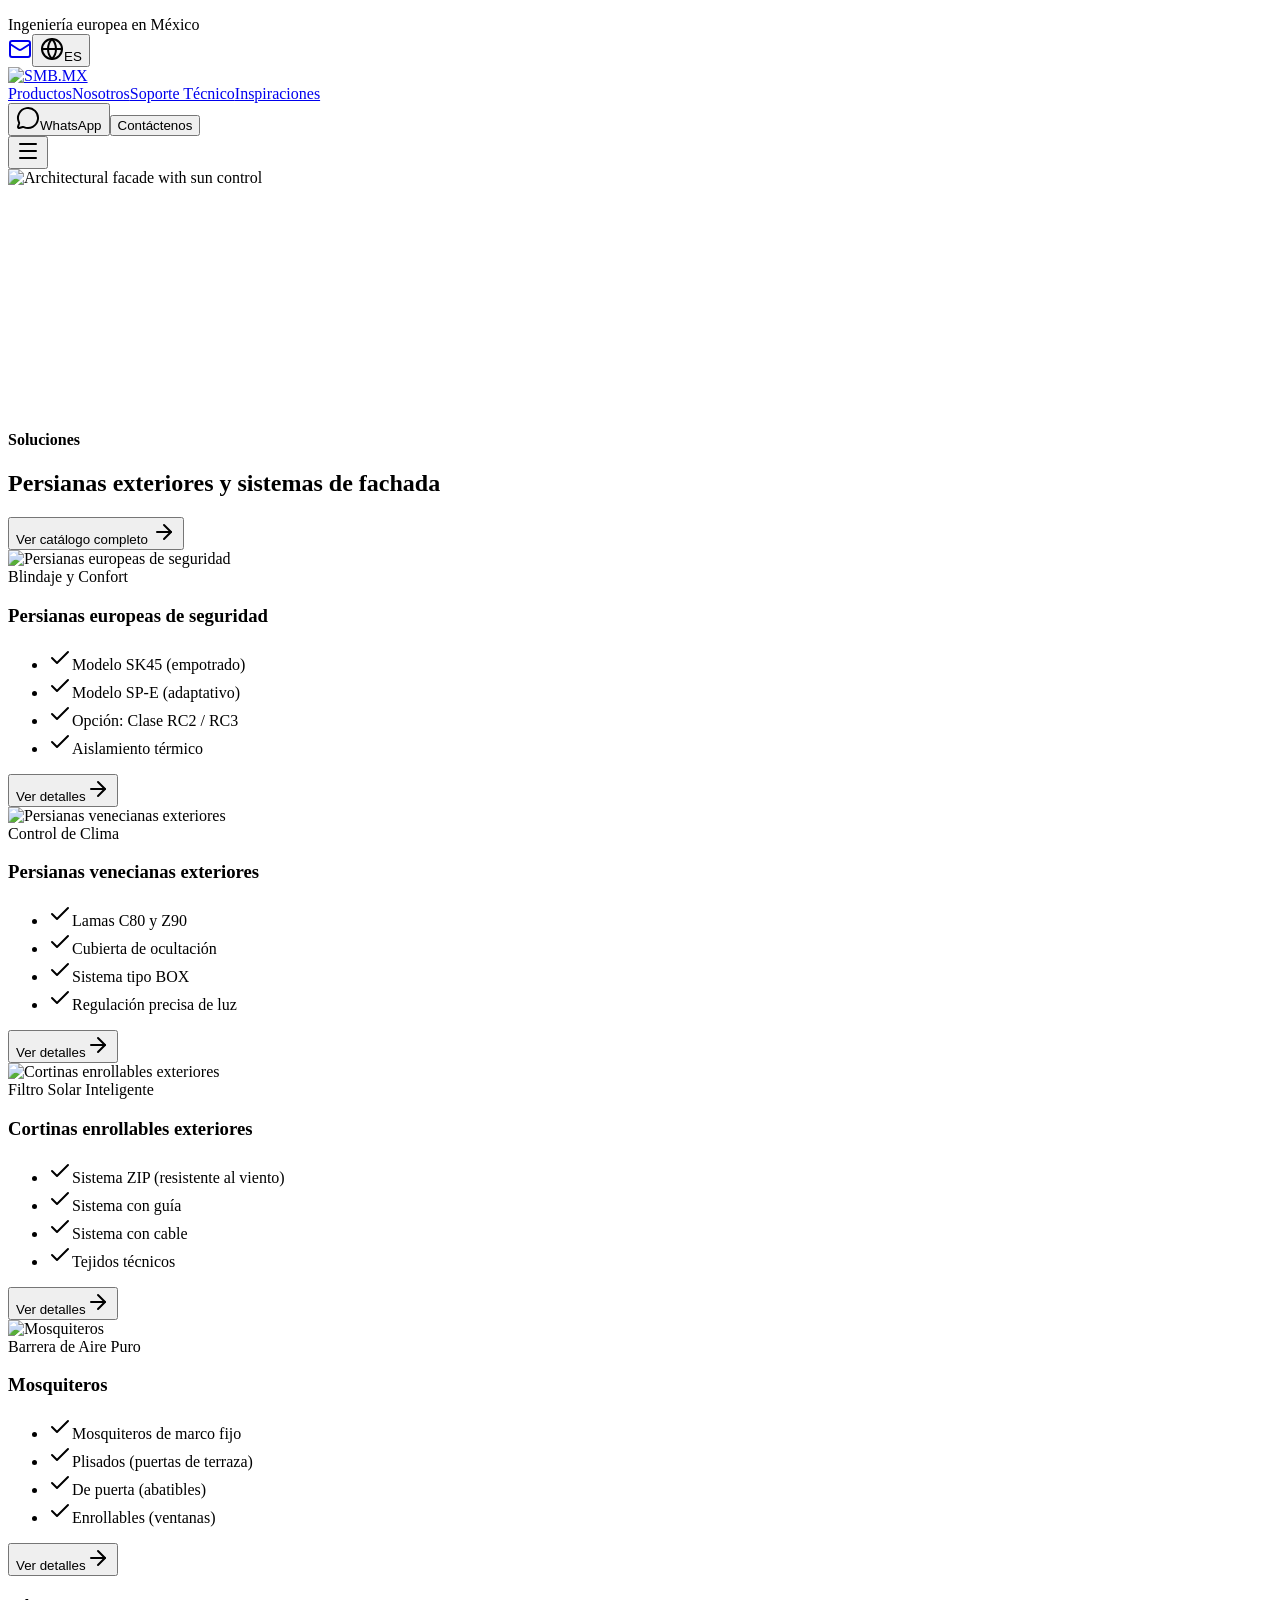
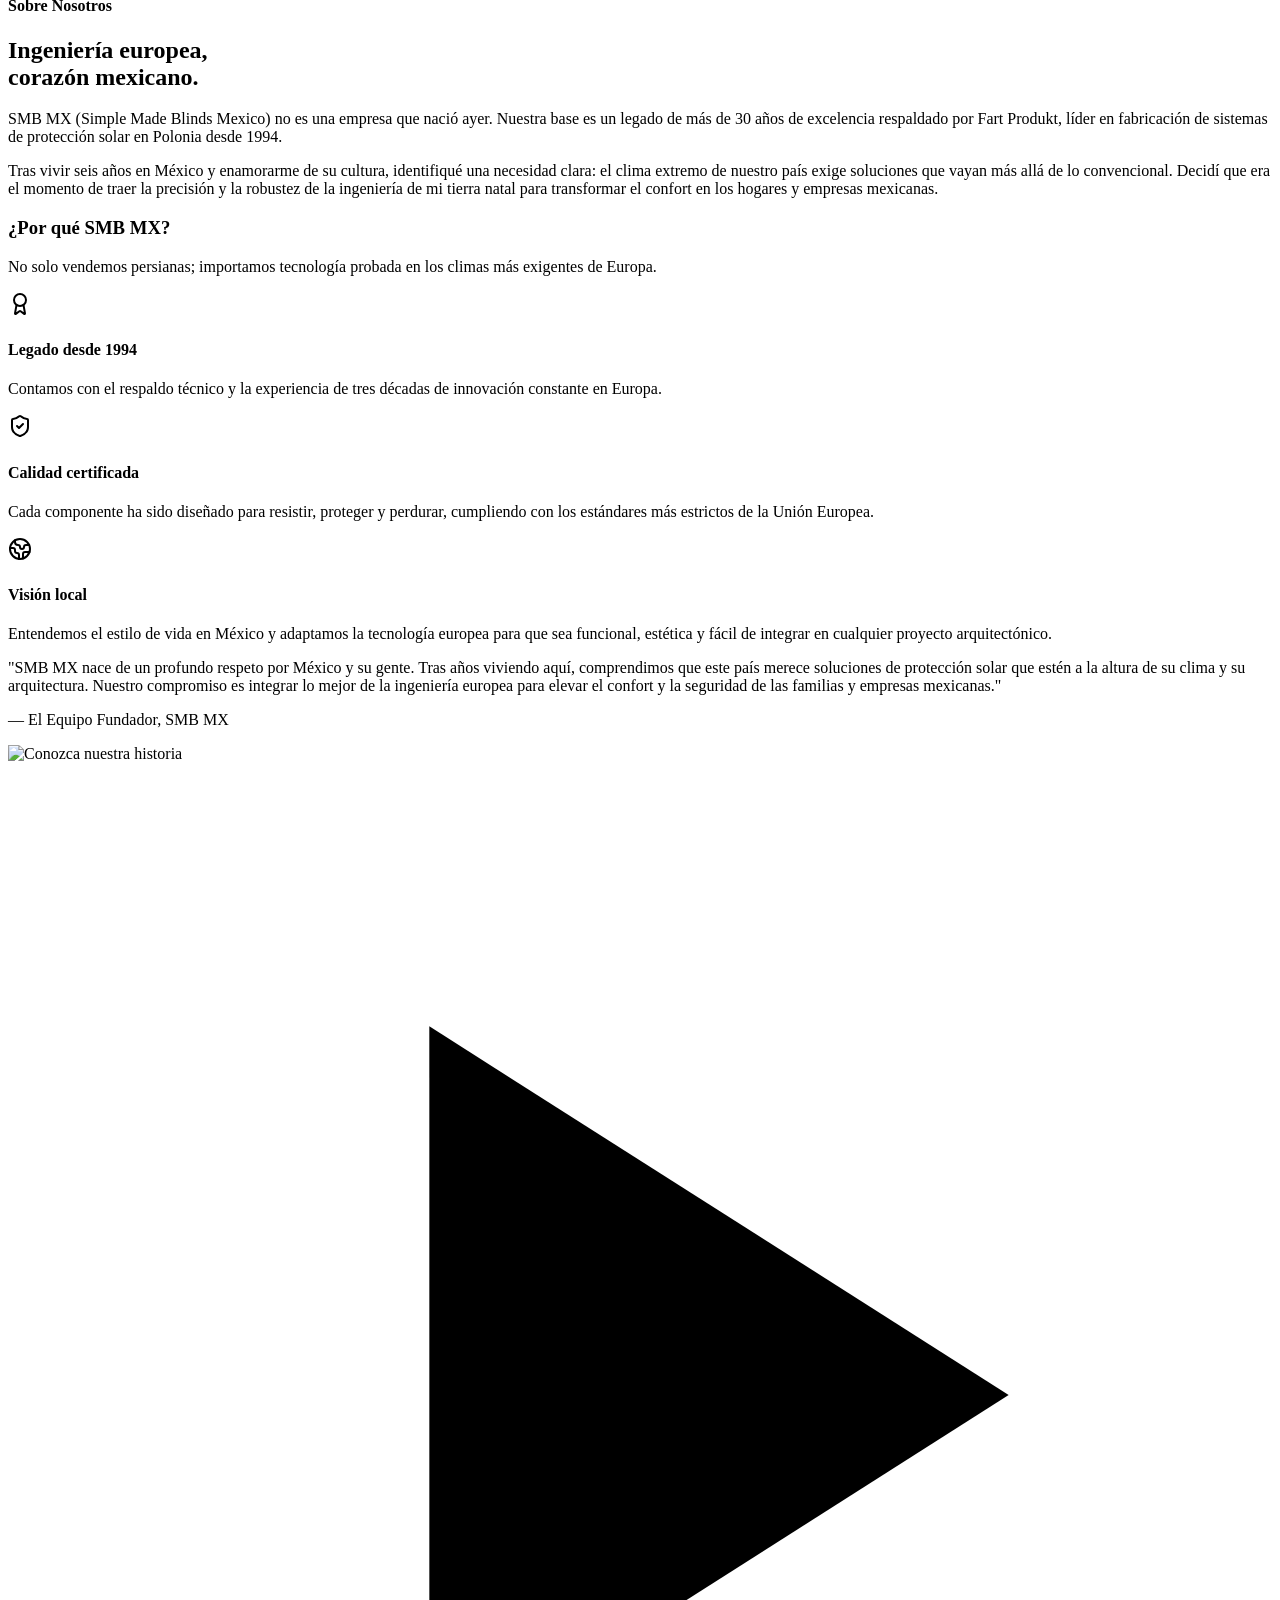
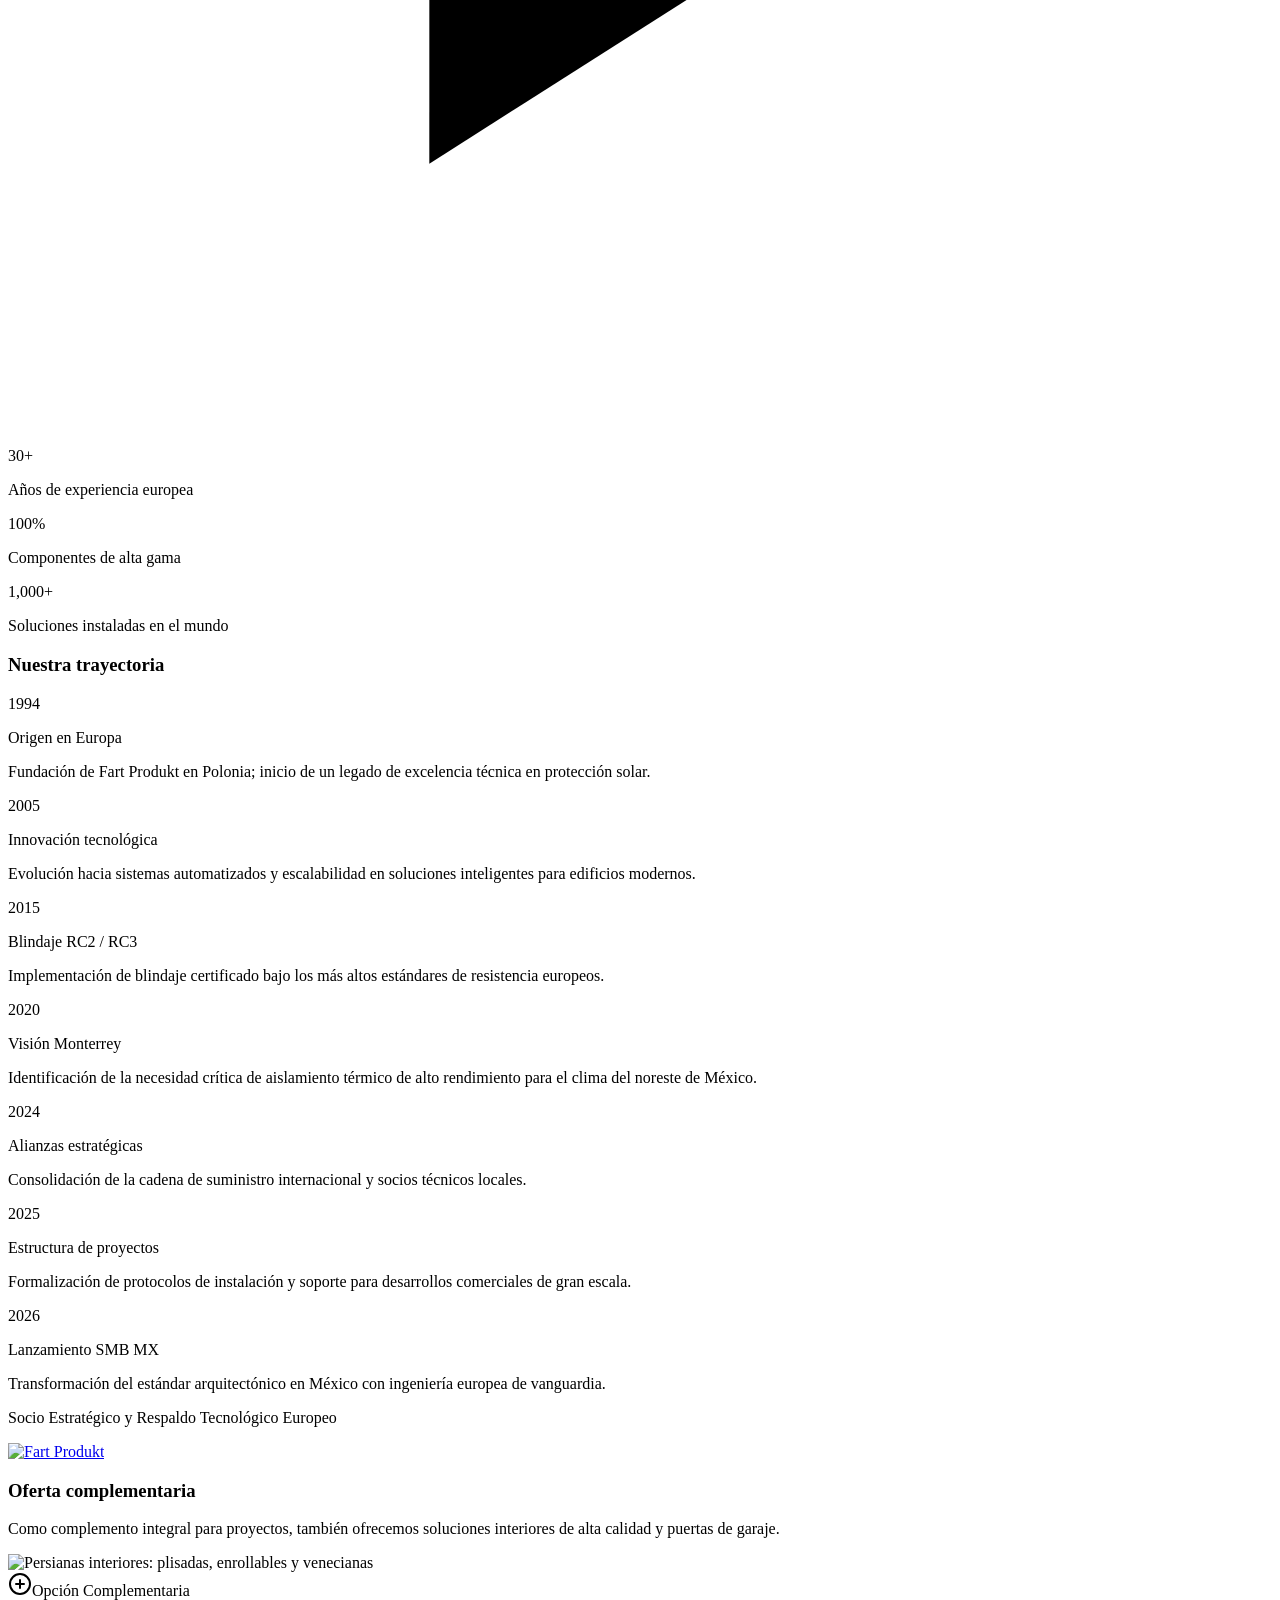
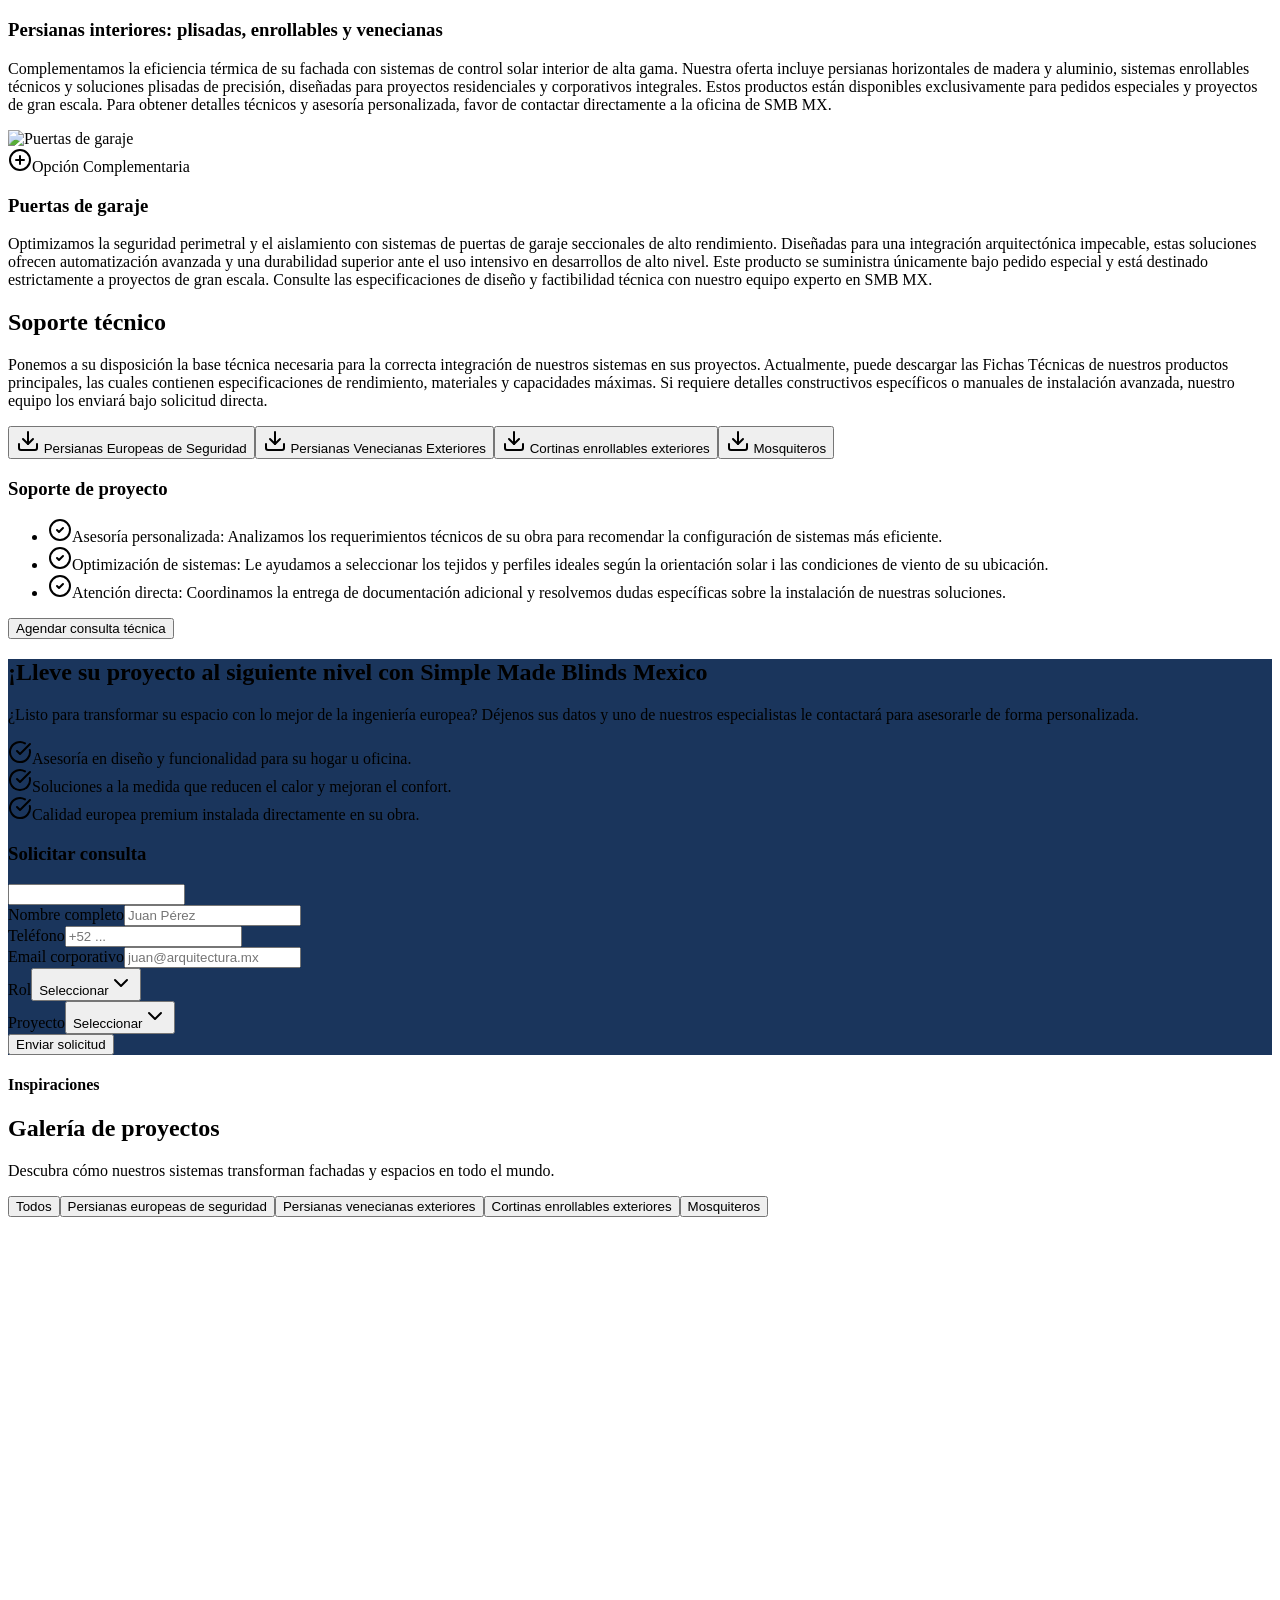
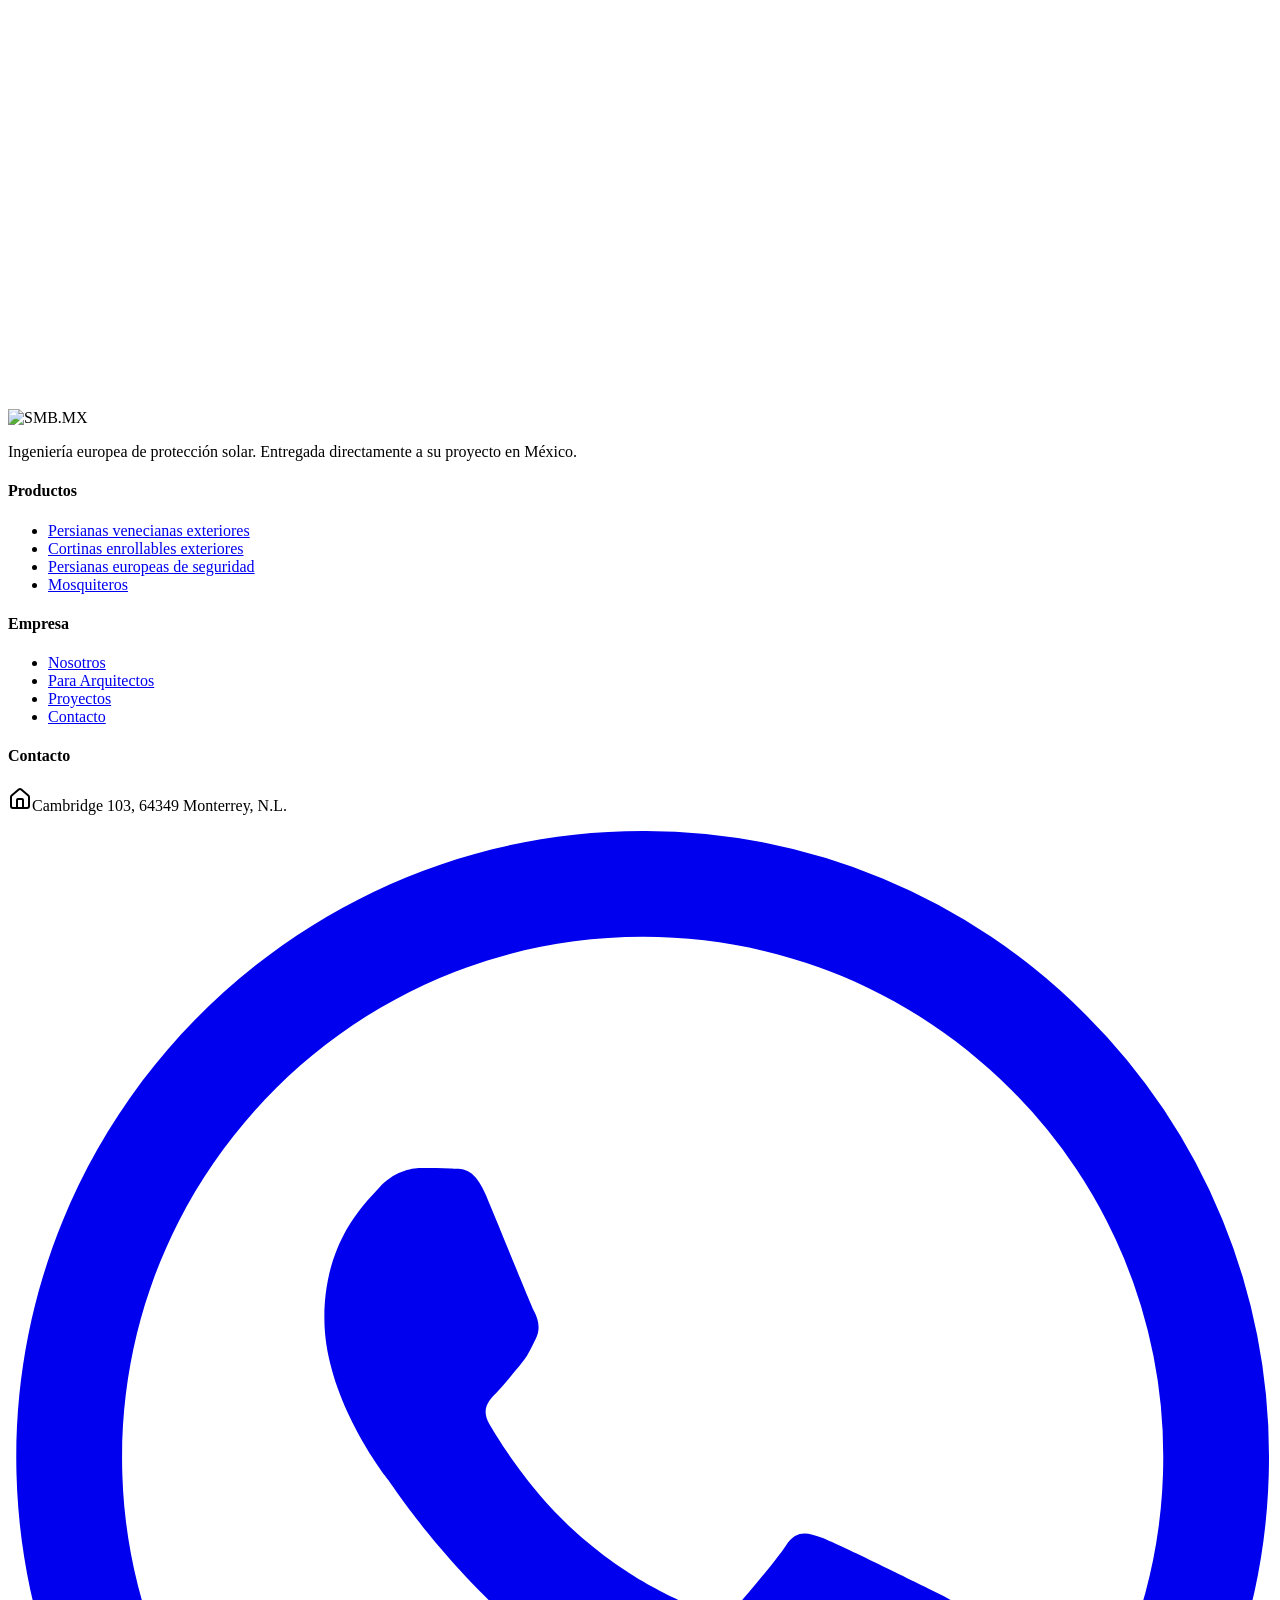
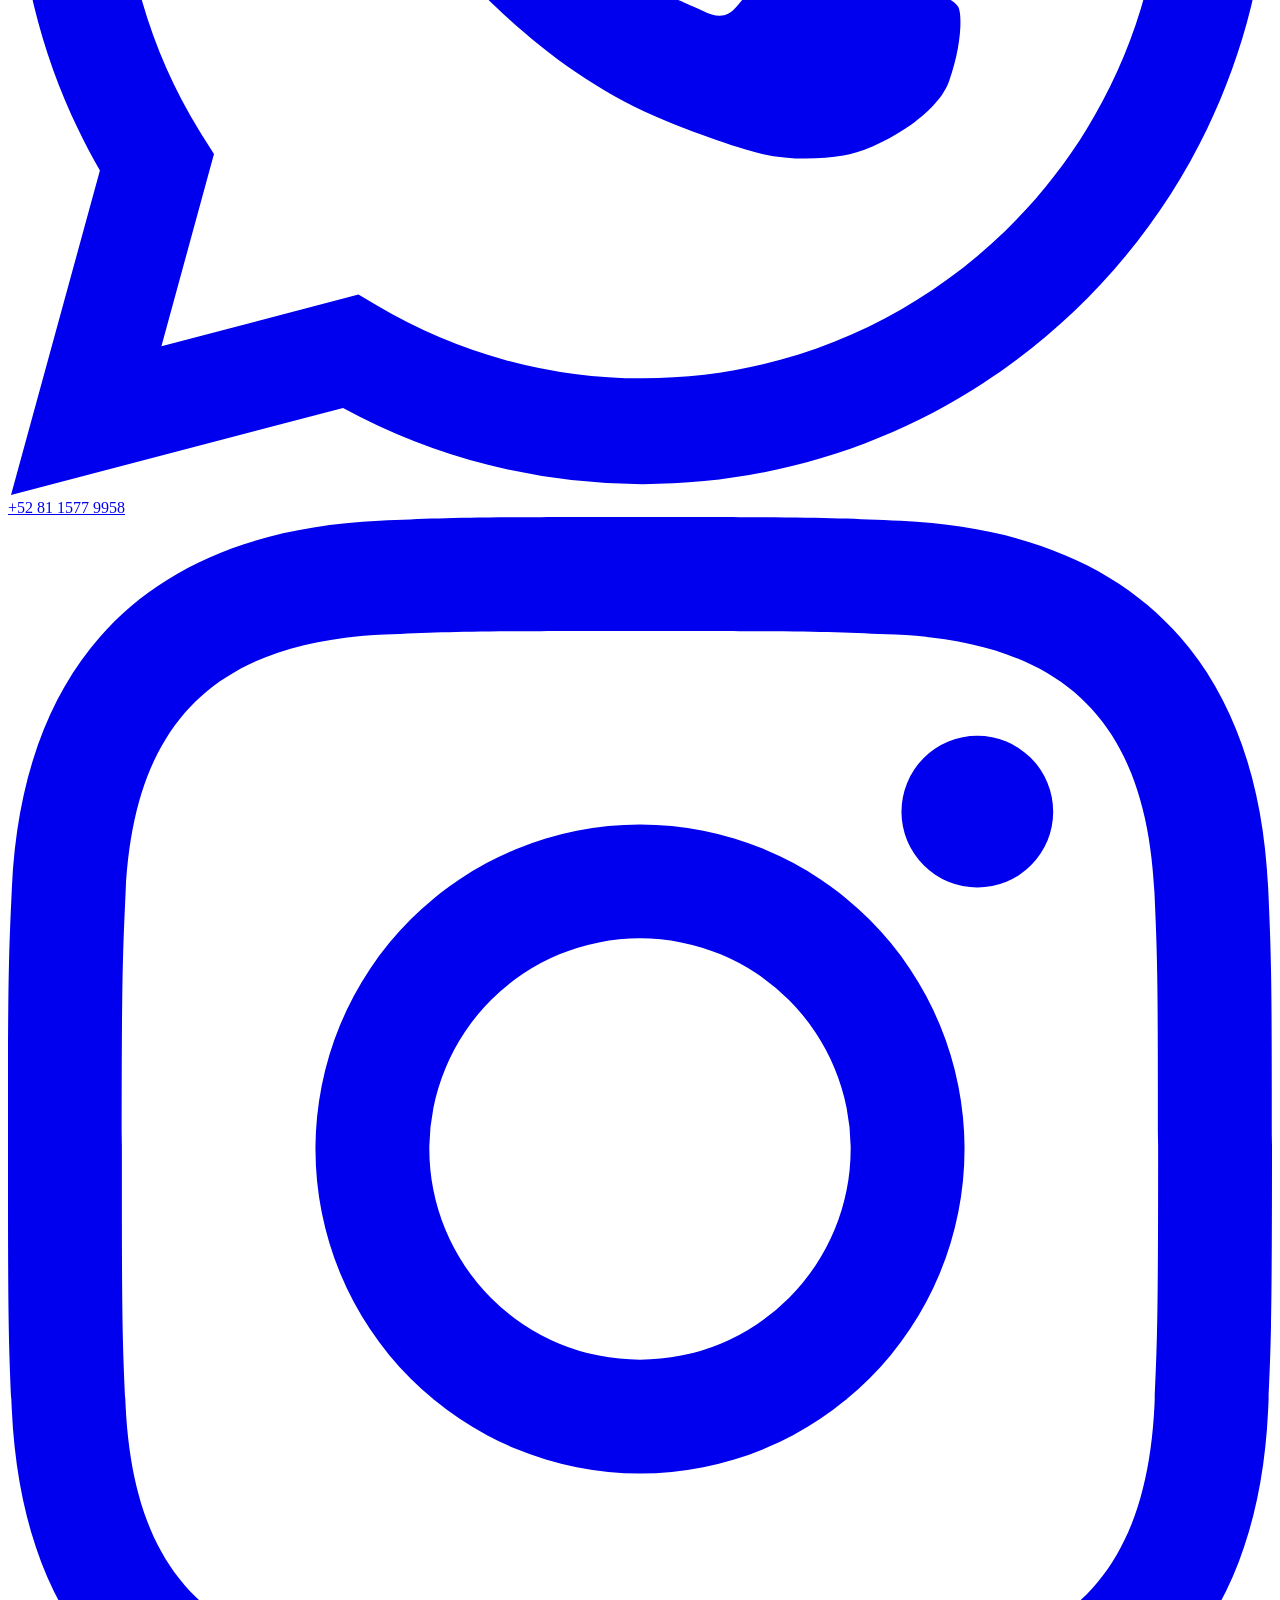
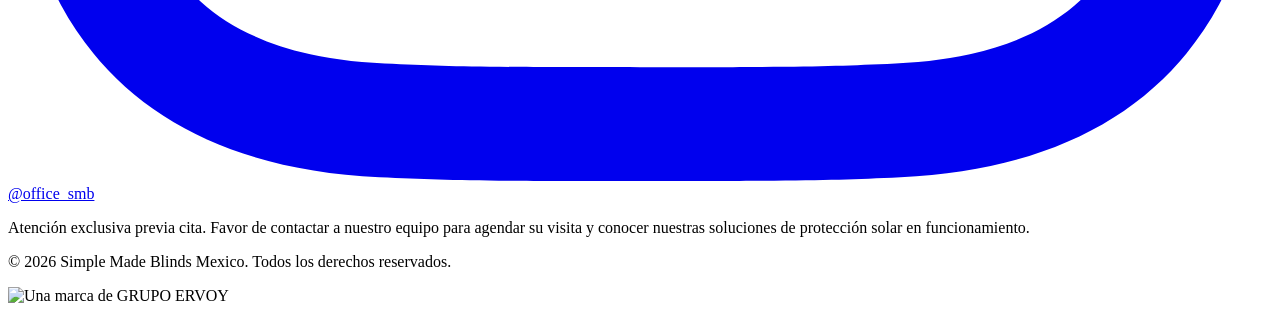
==== commit c489263b: "Cortinas enrollables exteriores (ES), Spanish section anchors (source 6a2bd10)" ====
--- a/site/index.html
+++ b/site/index.html
@@ -6,10 +6,10 @@
     <meta name="viewport" content="width=device-width, initial-scale=1.0, maximum-scale=5" />
 
     <title>Persianas Europeas de Aluminio en Monterrey | Simple Made Blinds México</title>
-    <meta name="description" content="Persianas europeas de seguridad enrollables, persianas venecianas exteriores, screen exterior ZIP y mosquiteros de aluminio, fabricados en Europa. Para desarrollos, hoteles y residencias en Monterrey, Guadalajara, CDMX y la Riviera Maya." />
+    <meta name="description" content="Persianas europeas de seguridad enrollables, persianas venecianas exteriores, cortinas enrollables exteriores y mosquiteros de aluminio, fabricados en Europa. Para desarrollos, hoteles y residencias en Monterrey, Guadalajara, CDMX y la Riviera Maya." />
 
     <meta property="og:title" content="Persianas Europeas de Aluminio en Monterrey | Simple Made Blinds México" />
-    <meta property="og:description" content="Persianas europeas de seguridad enrollables, persianas venecianas exteriores, screen exterior ZIP y mosquiteros de aluminio, fabricados en Europa. Para desarrollos, hoteles y residencias en Monterrey, Guadalajara, CDMX y la Riviera Maya." />
+    <meta property="og:description" content="Persianas europeas de seguridad enrollables, persianas venecianas exteriores, cortinas enrollables exteriores y mosquiteros de aluminio, fabricados en Europa. Para desarrollos, hoteles y residencias en Monterrey, Guadalajara, CDMX y la Riviera Maya." />
     <meta property="og:type" content="website" />
     <meta property="og:url" content="https://simplemadeblinds.mx/" />
     <meta property="og:image" content="https://simplemadeblinds.mx/opengraph.jpg" />
@@ -18,7 +18,7 @@
 
     <meta name="twitter:card" content="summary_large_image" />
     <meta name="twitter:title" content="Persianas Europeas de Aluminio en Monterrey | Simple Made Blinds México" />
-    <meta name="twitter:description" content="Persianas europeas de seguridad enrollables, persianas venecianas exteriores, screen exterior ZIP y mosquiteros de aluminio, fabricados en Europa. Para desarrollos, hoteles y residencias en Monterrey, Guadalajara, CDMX y la Riviera Maya." />
+    <meta name="twitter:description" content="Persianas europeas de seguridad enrollables, persianas venecianas exteriores, cortinas enrollables exteriores y mosquiteros de aluminio, fabricados en Europa. Para desarrollos, hoteles y residencias en Monterrey, Guadalajara, CDMX y la Riviera Maya." />
     <meta name="twitter:image" content="https://simplemadeblinds.mx/opengraph.jpg" />
     <link rel="canonical" href="https://simplemadeblinds.mx/" />
     <link rel="icon" type="image/png" href="/favicon.png" />
@@ -32,7 +32,7 @@
       "@type": ["LocalBusiness", "HomeAndConstructionBusiness"],
       "name": "Simple Made Blinds Mexico",
       "alternateName": "SMB MX",
-      "description": "Persianas europeas de aluminio fabricadas en Europa por Fart Produkt (Polonia): persianas de seguridad enrollables con clases de resistencia a la intrusión RC2/RC3 (EN 1627), persianas venecianas exteriores, screen exterior ZIP y mosquiteros. Proyectos para desarrollos, hoteles y residencias en México.",
+      "description": "Persianas europeas de aluminio fabricadas en Europa por Fart Produkt (Polonia): persianas de seguridad enrollables con clases de resistencia a la intrusión RC2/RC3 (EN 1627), persianas venecianas exteriores, cortinas enrollables exteriores y mosquiteros. Proyectos para desarrollos, hoteles y residencias en México.",
       "url": "https://simplemadeblinds.mx/",
       "logo": "https://simplemadeblinds.mx/logo-email.png",
       "image": "https://simplemadeblinds.mx/opengraph.jpg",
@@ -86,7 +86,7 @@
             "@type": "Offer",
             "itemOffered": {
               "@type": "Service",
-              "name": "Screen exterior ZIP",
+              "name": "Cortinas enrollables exteriores",
               "description": "Cortina enrollable exterior con tejido técnico y sistema ZIP en las guías."
             }
           },
@@ -115,17 +115,17 @@
     <link rel="preload" as="style" href="https://fonts.googleapis.com/css2?family=Encode+Sans:wght@300..700&family=Encode+Sans+Semi+Condensed:wght@300;400;500;600&display=swap" />
     <link href="https://fonts.googleapis.com/css2?family=Encode+Sans:wght@300..700&family=Encode+Sans+Semi+Condensed:wght@300;400;500;600&display=swap" rel="stylesheet" media="print" onload="this.media='all'" />
     <noscript><link href="https://fonts.googleapis.com/css2?family=Encode+Sans:wght@300..700&family=Encode+Sans+Semi+Condensed:wght@300;400;500;600&display=swap" rel="stylesheet" /></noscript>
-    <script type="module" crossorigin src="/assets/index-DJ48NZNT.js"></script>
+    <script type="module" crossorigin src="/assets/index-BppY6fJU.js"></script>
     <link rel="modulepreload" crossorigin href="/assets/vendor-query-DuS0LZEi.js">
     <link rel="modulepreload" crossorigin href="/assets/vendor-radix-DU2feTXh.js">
     <link rel="modulepreload" crossorigin href="/assets/vendor-motion-2CvDRLz1.js">
     <link rel="stylesheet" crossorigin href="/assets/index-RW_3lYPq.css">
   </head>
   <body>
-    <div id="root"><link rel="preload" as="image" href="/assets/mx_ver_3_1771693481614-DMkzcaJH.png"/><link rel="preload" as="image" href="/assets/hero-tulum-shutters-Q6MmYRXt.webp" fetchPriority="high"/><div role="region" aria-label="Notifications (F8)" tabindex="-1" style="pointer-events:none"><ol tabindex="-1" class="fixed top-0 z-[100] flex max-h-screen w-full flex-col-reverse p-4 sm:bottom-0 sm:right-0 sm:top-auto sm:flex-col md:max-w-[420px]"></ol></div><div class="min-h-screen bg-background font-sans text-foreground selection:bg-accent selection:text-accent-foreground overflow-x-hidden pt-[110px]"><nav class="fixed top-0 left-0 right-0 z-50 bg-background/95 backdrop-blur-sm border-b border-border/40"><div class="bg-primary text-primary-foreground py-2 text-xs"><div class="container mx-auto px-6 flex justify-between items-center"><span class="hidden sm:inline opacity-80">Ingeniería europea en México</span><div class="flex items-center gap-4 ml-auto"><a href="mailto:info@simplemadeblinds.mx" title="info@simplemadeblinds.mx" class="hover:text-white flex items-center opacity-80 hover:opacity-100 transition-opacity" data-testid="link-email"><svg xmlns="http://www.w3.org/2000/svg" width="24" height="24" viewBox="0 0 24 24" fill="none" stroke="currentColor" stroke-width="2" stroke-linecap="round" stroke-linejoin="round" class="lucide lucide-mail h-3.5 w-3.5" aria-hidden="true"><path d="m22 7-8.991 5.727a2 2 0 0 1-2.009 0L2 7"></path><rect x="2" y="4" width="20" height="16" rx="2"></rect></svg></a><button type="button" id="radix-_R_km_" aria-haspopup="menu" aria-expanded="false" data-state="closed" class="flex items-center gap-1.5 cursor-pointer hover:opacity-100 opacity-90 transition-opacity border border-white/30 rounded-sm px-2 py-0.5 ml-2"><svg xmlns="http://www.w3.org/2000/svg" width="24" height="24" viewBox="0 0 24 24" fill="none" stroke="currentColor" stroke-width="2" stroke-linecap="round" stroke-linejoin="round" class="lucide lucide-globe h-3 w-3" aria-hidden="true"><circle cx="12" cy="12" r="10"></circle><path d="M12 2a14.5 14.5 0 0 0 0 20 14.5 14.5 0 0 0 0-20"></path><path d="M2 12h20"></path></svg><span class="font-semibold">ES</span></button></div></div></div><div class="container mx-auto px-6 py-3 flex items-center justify-between"><a href="/" class="cursor-pointer block"><img src="/assets/mx_ver_3_1771693481614-DMkzcaJH.png" alt="SMB.MX" class="h-12 w-auto object-contain" width="200" height="48"/></a><div class="hidden lg:flex gap-8 text-muted-foreground items-center text-[14px] font-semibold"><a href="/products" class="hover:text-foreground transition-colors">Productos</a><a href="/#about" class="hover:text-foreground transition-colors cursor-pointer">Nosotros</a><a href="/#technical" class="hover:text-foreground transition-colors cursor-pointer">Soporte Técnico</a><a href="/#inspirations" class="hover:text-foreground transition-colors cursor-pointer">Inspiraciones</a><div class="flex items-center gap-2"><a href="https://wa.me/528115779958" target="_blank" rel="noopener noreferrer"><button class="inline-flex items-center justify-center gap-2 whitespace-nowrap font-medium transition-colors focus-visible:outline-none focus-visible:ring-1 focus-visible:ring-ring disabled:pointer-events-none disabled:opacity-50 [&amp;_svg]:pointer-events-none [&amp;_svg]:size-4 [&amp;_svg]:shrink-0 hover-elevate active-elevate-2 border [border-color:var(--button-outline)] shadow-xs active:shadow-none min-h-8 rounded-md px-3 text-xs border-primary text-primary hover:bg-primary hover:text-primary-foreground"><svg xmlns="http://www.w3.org/2000/svg" width="24" height="24" viewBox="0 0 24 24" fill="none" stroke="currentColor" stroke-width="2" stroke-linecap="round" stroke-linejoin="round" class="lucide lucide-message-circle mr-1.5 h-4 w-4" aria-hidden="true"><path d="M2.992 16.342a2 2 0 0 1 .094 1.167l-1.065 3.29a1 1 0 0 0 1.236 1.168l3.413-.998a2 2 0 0 1 1.099.092 10 10 0 1 0-4.777-4.719"></path></svg>WhatsApp</button></a><button class="inline-flex items-center justify-center gap-2 whitespace-nowrap font-medium transition-colors focus-visible:outline-none focus-visible:ring-1 focus-visible:ring-ring disabled:pointer-events-none disabled:opacity-50 [&amp;_svg]:pointer-events-none [&amp;_svg]:size-4 [&amp;_svg]:shrink-0 hover-elevate active-elevate-2 bg-primary text-primary-foreground border border-primary-border min-h-8 rounded-md px-3 text-xs">Contáctenos</button></div></div><div class="lg:hidden flex items-center gap-4"><button class="inline-flex items-center justify-center gap-2 whitespace-nowrap rounded-md text-sm font-medium transition-colors focus-visible:outline-none focus-visible:ring-1 focus-visible:ring-ring disabled:pointer-events-none disabled:opacity-50 [&amp;_svg]:pointer-events-none [&amp;_svg]:size-4 [&amp;_svg]:shrink-0 hover-elevate active-elevate-2 border border-transparent h-9 w-9" aria-label="Open navigation menu" type="button" aria-haspopup="dialog" aria-expanded="false" aria-controls="radix-_R_76_" data-state="closed"><svg xmlns="http://www.w3.org/2000/svg" width="24" height="24" viewBox="0 0 24 24" fill="none" stroke="currentColor" stroke-width="2" stroke-linecap="round" stroke-linejoin="round" class="lucide lucide-menu h-6 w-6" aria-hidden="true"><path d="M4 5h16"></path><path d="M4 12h16"></path><path d="M4 19h16"></path></svg></button></div></div></nav><main><section class="relative min-h-[calc(100svh-110px)] flex items-center justify-center overflow-hidden"><div class="absolute inset-0 z-0"><img src="/assets/hero-tulum-shutters-Q6MmYRXt.webp" alt="Architectural facade with sun control" class="w-full h-full object-cover" width="1920" height="1080" fetchPriority="high" decoding="async"/><div class="absolute inset-0 bg-gradient-to-r from-black/60 via-black/30 to-transparent z-10"></div></div><div class="relative z-20 container mx-auto px-6 pt-10 pb-24 text-center md:text-left flex flex-col items-start justify-center"><div class="w-full max-w-[46rem] text-white" style="opacity:0;transform:translateY(30px)"><h1 class="text-[clamp(2.25rem,min(6vw,8svh),4.5rem)] font-display font-medium leading-[1.1] mb-[min(1.5rem,3svh)]">Persianas europeas<br/>para el sol de México.</h1><p class="text-[clamp(1.125rem,min(2vw,3svh),1.4375rem)] text-white/90 max-w-2xl font-semibold mb-[min(1rem,2svh)] leading-snug">Persianas de seguridad, venecianas exteriores y enrollables tipo screen, fabricadas en Europa.</p><p class="text-[clamp(1rem,min(1.6vw,2.5svh),1.25rem)] text-white/90 max-w-2xl font-light mb-[min(2.5rem,4svh)] leading-relaxed">Más de 30 años de ingeniería polaca diseñada para resistir los climas más exigentes. Elevamos el estándar de protección y elegancia en su arquitectura.</p><div class="inline-flex flex-col sm:flex-row gap-3 sm:items-center"><a href="/products"><button class="inline-flex items-center justify-center gap-2 whitespace-nowrap font-medium transition-colors focus-visible:outline-none focus-visible:ring-1 focus-visible:ring-ring disabled:pointer-events-none disabled:opacity-50 [&amp;_svg]:pointer-events-none [&amp;_svg]:size-4 [&amp;_svg]:shrink-0 hover-elevate active-elevate-2 border border-primary-border min-h-8 h-11 px-6 text-sm bg-white text-black hover:bg-white/90 border-none rounded-sm w-full" data-testid="button-hero-products">Ver Productos<svg xmlns="http://www.w3.org/2000/svg" width="24" height="24" viewBox="0 0 24 24" fill="none" stroke="currentColor" stroke-width="2" stroke-linecap="round" stroke-linejoin="round" class="lucide lucide-arrow-right ml-2 w-4 h-4" aria-hidden="true"><path d="M5 12h14"></path><path d="m12 5 7 7-7 7"></path></svg></button></a><button class="inline-flex items-center justify-center gap-2 whitespace-nowrap font-medium transition-colors focus-visible:outline-none focus-visible:ring-1 focus-visible:ring-ring disabled:pointer-events-none disabled:opacity-50 [&amp;_svg]:pointer-events-none [&amp;_svg]:size-4 [&amp;_svg]:shrink-0 hover-elevate active-elevate-2 border [border-color:var(--button-outline)] shadow-xs active:shadow-none min-h-8 h-11 px-6 text-sm border-white/30 text-white hover:bg-white/10 hover:text-white hover:border-white/50 backdrop-blur-sm rounded-sm w-full" data-testid="button-hero-architect">Zona del Arquitecto</button></div></div></div><div class="absolute bottom-6 left-1/2 transform -translate-x-1/2 z-20 text-white/50 hover:text-white cursor-pointer transition-colors" style="opacity:0"><svg xmlns="http://www.w3.org/2000/svg" width="24" height="24" viewBox="0 0 24 24" fill="none" stroke="currentColor" stroke-width="2" stroke-linecap="round" stroke-linejoin="round" class="lucide lucide-chevron-down w-8 h-8 animate-bounce" aria-hidden="true"><path d="m6 9 6 6 6-6"></path></svg></div></section><section id="products" class="py-24 bg-secondary/30 border-y border-border/50 scroll-mt-[110px]"><div class="container mx-auto px-6"><div class="flex flex-col md:flex-row justify-between items-end mb-16 gap-6"><div><h4 class="inline-block bg-primary/10 text-primary uppercase tracking-widest font-sans font-semibold text-xs px-3 py-1 rounded-sm mb-4">Soluciones</h4><h2 class="text-4xl font-display font-light">Persianas exteriores y sistemas de fachada</h2></div><a href="/products"><button class="inline-flex items-center justify-center gap-2 whitespace-nowrap rounded-md text-sm font-medium transition-colors focus-visible:outline-none focus-visible:ring-1 focus-visible:ring-ring disabled:pointer-events-none disabled:opacity-50 [&amp;_svg]:pointer-events-none [&amp;_svg]:size-4 [&amp;_svg]:shrink-0 hover-elevate active-elevate-2 border border-transparent min-h-9 px-4 py-2 group">Ver catálogo completo<!-- --> <svg xmlns="http://www.w3.org/2000/svg" width="24" height="24" viewBox="0 0 24 24" fill="none" stroke="currentColor" stroke-width="2" stroke-linecap="round" stroke-linejoin="round" class="lucide lucide-arrow-right ml-2 w-4 h-4 group-hover:translate-x-1 transition-transform" aria-hidden="true"><path d="M5 12h14"></path><path d="m12 5 7 7-7 7"></path></svg></button></a></div><div class="grid md:grid-cols-2 lg:grid-cols-4 gap-6"><div class="group relative overflow-hidden bg-background border border-border/50 rounded-sm hover:shadow-lg transition-all duration-300 flex flex-col h-full"><div class="aspect-[4/3] overflow-hidden relative cursor-pointer" data-testid="clickable-img-Persianas europeas de seguridad"><img src="/assets/product-shutters-thumb-C7MPMdh_.webp" alt="Persianas europeas de seguridad" class="w-full h-full object-cover transition-transform duration-700 group-hover:scale-105" loading="lazy"/><div class="absolute top-4 left-4 bg-white/90 backdrop-blur-sm px-3 py-1 text-xs font-semibold tracking-wide uppercase">Blindaje y Confort</div></div><div class="p-6 flex flex-col flex-grow"><h3 class="text-xl font-display font-medium mb-3 group-hover:text-primary/80 transition-colors">Persianas europeas de seguridad</h3><ul class="space-y-2 mb-6 flex-grow"><li class="flex items-start gap-2 text-sm text-muted-foreground"><svg xmlns="http://www.w3.org/2000/svg" width="24" height="24" viewBox="0 0 24 24" fill="none" stroke="currentColor" stroke-width="2" stroke-linecap="round" stroke-linejoin="round" class="lucide lucide-check w-4 h-4 text-primary mt-0.5 shrink-0" aria-hidden="true"><path d="M20 6 9 17l-5-5"></path></svg><span>Modelo SK45 (empotrado)</span></li><li class="flex items-start gap-2 text-sm text-muted-foreground"><svg xmlns="http://www.w3.org/2000/svg" width="24" height="24" viewBox="0 0 24 24" fill="none" stroke="currentColor" stroke-width="2" stroke-linecap="round" stroke-linejoin="round" class="lucide lucide-check w-4 h-4 text-primary mt-0.5 shrink-0" aria-hidden="true"><path d="M20 6 9 17l-5-5"></path></svg><span>Modelo SP-E (adaptativo)</span></li><li class="flex items-start gap-2 text-sm text-muted-foreground"><svg xmlns="http://www.w3.org/2000/svg" width="24" height="24" viewBox="0 0 24 24" fill="none" stroke="currentColor" stroke-width="2" stroke-linecap="round" stroke-linejoin="round" class="lucide lucide-check w-4 h-4 text-primary mt-0.5 shrink-0" aria-hidden="true"><path d="M20 6 9 17l-5-5"></path></svg><span>Opción: Clase RC2 / RC3</span></li><li class="flex items-start gap-2 text-sm text-muted-foreground"><svg xmlns="http://www.w3.org/2000/svg" width="24" height="24" viewBox="0 0 24 24" fill="none" stroke="currentColor" stroke-width="2" stroke-linecap="round" stroke-linejoin="round" class="lucide lucide-check w-4 h-4 text-primary mt-0.5 shrink-0" aria-hidden="true"><path d="M20 6 9 17l-5-5"></path></svg><span>Aislamiento térmico</span></li></ul><div class="mt-auto pt-4"><a href="/products#rolety-zewnetrzne"><button class="inline-flex items-center justify-center gap-2 whitespace-nowrap rounded-md text-sm font-medium focus-visible:outline-none focus-visible:ring-1 focus-visible:ring-ring disabled:pointer-events-none disabled:opacity-50 [&amp;_svg]:pointer-events-none [&amp;_svg]:size-4 [&amp;_svg]:shrink-0 hover-elevate active-elevate-2 border [border-color:var(--button-outline)] shadow-xs active:shadow-none min-h-9 px-4 py-2 w-full group-hover:bg-primary group-hover:text-white transition-all" data-testid="button-details-Persianas europeas de seguridad">Ver detalles<svg xmlns="http://www.w3.org/2000/svg" width="24" height="24" viewBox="0 0 24 24" fill="none" stroke="currentColor" stroke-width="2" stroke-linecap="round" stroke-linejoin="round" class="lucide lucide-arrow-right ml-2 w-4 h-4" aria-hidden="true"><path d="M5 12h14"></path><path d="m12 5 7 7-7 7"></path></svg></button></a></div></div></div><div class="group relative overflow-hidden bg-background border border-border/50 rounded-sm hover:shadow-lg transition-all duration-300 flex flex-col h-full"><div class="aspect-[4/3] overflow-hidden relative cursor-pointer" data-testid="clickable-img-Persianas venecianas exteriores"><img src="/assets/product-venetian-main-CFVUUvk4.jpg" alt="Persianas venecianas exteriores" class="w-full h-full object-cover transition-transform duration-700 group-hover:scale-105" loading="lazy"/><div class="absolute top-4 left-4 bg-white/90 backdrop-blur-sm px-3 py-1 text-xs font-semibold tracking-wide uppercase">Control de Clima</div></div><div class="p-6 flex flex-col flex-grow"><h3 class="text-xl font-display font-medium mb-3 group-hover:text-primary/80 transition-colors">Persianas venecianas exteriores</h3><ul class="space-y-2 mb-6 flex-grow"><li class="flex items-start gap-2 text-sm text-muted-foreground"><svg xmlns="http://www.w3.org/2000/svg" width="24" height="24" viewBox="0 0 24 24" fill="none" stroke="currentColor" stroke-width="2" stroke-linecap="round" stroke-linejoin="round" class="lucide lucide-check w-4 h-4 text-primary mt-0.5 shrink-0" aria-hidden="true"><path d="M20 6 9 17l-5-5"></path></svg><span>Lamas C80 y Z90</span></li><li class="flex items-start gap-2 text-sm text-muted-foreground"><svg xmlns="http://www.w3.org/2000/svg" width="24" height="24" viewBox="0 0 24 24" fill="none" stroke="currentColor" stroke-width="2" stroke-linecap="round" stroke-linejoin="round" class="lucide lucide-check w-4 h-4 text-primary mt-0.5 shrink-0" aria-hidden="true"><path d="M20 6 9 17l-5-5"></path></svg><span>Cubierta de ocultación</span></li><li class="flex items-start gap-2 text-sm text-muted-foreground"><svg xmlns="http://www.w3.org/2000/svg" width="24" height="24" viewBox="0 0 24 24" fill="none" stroke="currentColor" stroke-width="2" stroke-linecap="round" stroke-linejoin="round" class="lucide lucide-check w-4 h-4 text-primary mt-0.5 shrink-0" aria-hidden="true"><path d="M20 6 9 17l-5-5"></path></svg><span>Sistema tipo BOX</span></li><li class="flex items-start gap-2 text-sm text-muted-foreground"><svg xmlns="http://www.w3.org/2000/svg" width="24" height="24" viewBox="0 0 24 24" fill="none" stroke="currentColor" stroke-width="2" stroke-linecap="round" stroke-linejoin="round" class="lucide lucide-check w-4 h-4 text-primary mt-0.5 shrink-0" aria-hidden="true"><path d="M20 6 9 17l-5-5"></path></svg><span>Regulación precisa de luz</span></li></ul><div class="mt-auto pt-4"><a href="/products#zaluzje-fasadowe"><button class="inline-flex items-center justify-center gap-2 whitespace-nowrap rounded-md text-sm font-medium focus-visible:outline-none focus-visible:ring-1 focus-visible:ring-ring disabled:pointer-events-none disabled:opacity-50 [&amp;_svg]:pointer-events-none [&amp;_svg]:size-4 [&amp;_svg]:shrink-0 hover-elevate active-elevate-2 border [border-color:var(--button-outline)] shadow-xs active:shadow-none min-h-9 px-4 py-2 w-full group-hover:bg-primary group-hover:text-white transition-all" data-testid="button-details-Persianas venecianas exteriores">Ver detalles<svg xmlns="http://www.w3.org/2000/svg" width="24" height="24" viewBox="0 0 24 24" fill="none" stroke="currentColor" stroke-width="2" stroke-linecap="round" stroke-linejoin="round" class="lucide lucide-arrow-right ml-2 w-4 h-4" aria-hidden="true"><path d="M5 12h14"></path><path d="m12 5 7 7-7 7"></path></svg></button></a></div></div></div><div class="group relative overflow-hidden bg-background border border-border/50 rounded-sm hover:shadow-lg transition-all duration-300 flex flex-col h-full"><div class="aspect-[4/3] overflow-hidden relative cursor-pointer" data-testid="clickable-img-Screen exterior ZIP"><img src="/assets/product-screen-thumb-7vZ0VKkd.webp" alt="Screen exterior ZIP" class="w-full h-full object-cover transition-transform duration-700 group-hover:scale-105" loading="lazy"/><div class="absolute top-4 left-4 bg-white/90 backdrop-blur-sm px-3 py-1 text-xs font-semibold tracking-wide uppercase">Filtro Solar Inteligente</div></div><div class="p-6 flex flex-col flex-grow"><h3 class="text-xl font-display font-medium mb-3 group-hover:text-primary/80 transition-colors">Screen exterior ZIP</h3><ul class="space-y-2 mb-6 flex-grow"><li class="flex items-start gap-2 text-sm text-muted-foreground"><svg xmlns="http://www.w3.org/2000/svg" width="24" height="24" viewBox="0 0 24 24" fill="none" stroke="currentColor" stroke-width="2" stroke-linecap="round" stroke-linejoin="round" class="lucide lucide-check w-4 h-4 text-primary mt-0.5 shrink-0" aria-hidden="true"><path d="M20 6 9 17l-5-5"></path></svg><span>Sistema ZIP (resistente al viento)</span></li><li class="flex items-start gap-2 text-sm text-muted-foreground"><svg xmlns="http://www.w3.org/2000/svg" width="24" height="24" viewBox="0 0 24 24" fill="none" stroke="currentColor" stroke-width="2" stroke-linecap="round" stroke-linejoin="round" class="lucide lucide-check w-4 h-4 text-primary mt-0.5 shrink-0" aria-hidden="true"><path d="M20 6 9 17l-5-5"></path></svg><span>Sistema con guía</span></li><li class="flex items-start gap-2 text-sm text-muted-foreground"><svg xmlns="http://www.w3.org/2000/svg" width="24" height="24" viewBox="0 0 24 24" fill="none" stroke="currentColor" stroke-width="2" stroke-linecap="round" stroke-linejoin="round" class="lucide lucide-check w-4 h-4 text-primary mt-0.5 shrink-0" aria-hidden="true"><path d="M20 6 9 17l-5-5"></path></svg><span>Sistema con cable</span></li><li class="flex items-start gap-2 text-sm text-muted-foreground"><svg xmlns="http://www.w3.org/2000/svg" width="24" height="24" viewBox="0 0 24 24" fill="none" stroke="currentColor" stroke-width="2" stroke-linecap="round" stroke-linejoin="round" class="lucide lucide-check w-4 h-4 text-primary mt-0.5 shrink-0" aria-hidden="true"><path d="M20 6 9 17l-5-5"></path></svg><span>Tejidos técnicos</span></li></ul><div class="mt-auto pt-4"><a href="/products#oslony-screen"><button class="inline-flex items-center justify-center gap-2 whitespace-nowrap rounded-md text-sm font-medium focus-visible:outline-none focus-visible:ring-1 focus-visible:ring-ring disabled:pointer-events-none disabled:opacity-50 [&amp;_svg]:pointer-events-none [&amp;_svg]:size-4 [&amp;_svg]:shrink-0 hover-elevate active-elevate-2 border [border-color:var(--button-outline)] shadow-xs active:shadow-none min-h-9 px-4 py-2 w-full group-hover:bg-primary group-hover:text-white transition-all" data-testid="button-details-Screen exterior ZIP">Ver detalles<svg xmlns="http://www.w3.org/2000/svg" width="24" height="24" viewBox="0 0 24 24" fill="none" stroke="currentColor" stroke-width="2" stroke-linecap="round" stroke-linejoin="round" class="lucide lucide-arrow-right ml-2 w-4 h-4" aria-hidden="true"><path d="M5 12h14"></path><path d="m12 5 7 7-7 7"></path></svg></button></a></div></div></div><div class="group relative overflow-hidden bg-background border border-border/50 rounded-sm hover:shadow-lg transition-all duration-300 flex flex-col h-full"><div class="aspect-[4/3] overflow-hidden relative cursor-pointer" data-testid="clickable-img-Mosquiteros"><img src="/assets/product-mosquito-thumb-DxRZcr5q.webp" alt="Mosquiteros" class="w-full h-full object-cover transition-transform duration-700 group-hover:scale-105" loading="lazy"/><div class="absolute top-4 left-4 bg-white/90 backdrop-blur-sm px-3 py-1 text-xs font-semibold tracking-wide uppercase">Barrera de Aire Puro</div></div><div class="p-6 flex flex-col flex-grow"><h3 class="text-xl font-display font-medium mb-3 group-hover:text-primary/80 transition-colors">Mosquiteros</h3><ul class="space-y-2 mb-6 flex-grow"><li class="flex items-start gap-2 text-sm text-muted-foreground"><svg xmlns="http://www.w3.org/2000/svg" width="24" height="24" viewBox="0 0 24 24" fill="none" stroke="currentColor" stroke-width="2" stroke-linecap="round" stroke-linejoin="round" class="lucide lucide-check w-4 h-4 text-primary mt-0.5 shrink-0" aria-hidden="true"><path d="M20 6 9 17l-5-5"></path></svg><span>Mosquiteros de marco fijo</span></li><li class="flex items-start gap-2 text-sm text-muted-foreground"><svg xmlns="http://www.w3.org/2000/svg" width="24" height="24" viewBox="0 0 24 24" fill="none" stroke="currentColor" stroke-width="2" stroke-linecap="round" stroke-linejoin="round" class="lucide lucide-check w-4 h-4 text-primary mt-0.5 shrink-0" aria-hidden="true"><path d="M20 6 9 17l-5-5"></path></svg><span>Plisados (puertas de terraza)</span></li><li class="flex items-start gap-2 text-sm text-muted-foreground"><svg xmlns="http://www.w3.org/2000/svg" width="24" height="24" viewBox="0 0 24 24" fill="none" stroke="currentColor" stroke-width="2" stroke-linecap="round" stroke-linejoin="round" class="lucide lucide-check w-4 h-4 text-primary mt-0.5 shrink-0" aria-hidden="true"><path d="M20 6 9 17l-5-5"></path></svg><span>De puerta (abatibles)</span></li><li class="flex items-start gap-2 text-sm text-muted-foreground"><svg xmlns="http://www.w3.org/2000/svg" width="24" height="24" viewBox="0 0 24 24" fill="none" stroke="currentColor" stroke-width="2" stroke-linecap="round" stroke-linejoin="round" class="lucide lucide-check w-4 h-4 text-primary mt-0.5 shrink-0" aria-hidden="true"><path d="M20 6 9 17l-5-5"></path></svg><span>Enrollables (ventanas)</span></li></ul><div class="mt-auto pt-4"><a href="/products#moskitiery"><button class="inline-flex items-center justify-center gap-2 whitespace-nowrap rounded-md text-sm font-medium focus-visible:outline-none focus-visible:ring-1 focus-visible:ring-ring disabled:pointer-events-none disabled:opacity-50 [&amp;_svg]:pointer-events-none [&amp;_svg]:size-4 [&amp;_svg]:shrink-0 hover-elevate active-elevate-2 border [border-color:var(--button-outline)] shadow-xs active:shadow-none min-h-9 px-4 py-2 w-full group-hover:bg-primary group-hover:text-white transition-all" data-testid="button-details-Mosquiteros">Ver detalles<svg xmlns="http://www.w3.org/2000/svg" width="24" height="24" viewBox="0 0 24 24" fill="none" stroke="currentColor" stroke-width="2" stroke-linecap="round" stroke-linejoin="round" class="lucide lucide-arrow-right ml-2 w-4 h-4" aria-hidden="true"><path d="M5 12h14"></path><path d="m12 5 7 7-7 7"></path></svg></button></a></div></div></div></div></div></section><section id="about" class="py-24 bg-background scroll-mt-[110px]"><div class="container mx-auto px-6"><div class="text-center max-w-3xl mx-auto mb-16"><h4 class="inline-block bg-primary/10 text-primary uppercase tracking-widest font-sans font-semibold text-xs px-3 py-1 rounded-sm mb-4">Sobre Nosotros</h4><h2 class="text-4xl md:text-5xl font-display font-light mb-4 leading-tight">Ingeniería europea,<br/><span class="font-medium text-primary">corazón mexicano.</span></h2></div><div class="grid md:grid-cols-2 gap-16 items-start mb-20"><div><p class="text-muted-foreground text-lg mb-6 leading-relaxed">SMB MX (Simple Made Blinds Mexico) no es una empresa que nació ayer. Nuestra base es un legado de más de 30 años de excelencia respaldado por Fart Produkt, líder en fabricación de sistemas de protección solar en Polonia desde 1994.</p><p class="text-muted-foreground text-lg mb-8 leading-relaxed">Tras vivir seis años en México y enamorarme de su cultura, identifiqué una necesidad clara: el clima extremo de nuestro país exige soluciones que vayan más allá de lo convencional. Decidí que era el momento de traer la precisión y la robustez de la ingeniería de mi tierra natal para transformar el confort en los hogares y empresas mexicanas.</p><h3 class="text-2xl font-display font-medium mb-4">¿Por qué SMB MX?</h3><p class="text-muted-foreground mb-6">No solo vendemos persianas; importamos tecnología probada en los climas más exigentes de Europa.</p><div class="space-y-6"><div class="flex gap-4"><div class="w-12 h-12 bg-primary/10 rounded-full flex items-center justify-center shrink-0"><svg xmlns="http://www.w3.org/2000/svg" width="24" height="24" viewBox="0 0 24 24" fill="none" stroke="currentColor" stroke-width="2" stroke-linecap="round" stroke-linejoin="round" class="lucide lucide-award w-6 h-6 text-primary" aria-hidden="true"><path d="m15.477 12.89 1.515 8.526a.5.5 0 0 1-.81.47l-3.58-2.687a1 1 0 0 0-1.197 0l-3.586 2.686a.5.5 0 0 1-.81-.469l1.514-8.526"></path><circle cx="12" cy="8" r="6"></circle></svg></div><div><h4 class="font-semibold mb-1">Legado desde 1994</h4><p class="text-sm text-muted-foreground">Contamos con el respaldo técnico y la experiencia de tres décadas de innovación constante en Europa.</p></div></div><div class="flex gap-4"><div class="w-12 h-12 bg-primary/10 rounded-full flex items-center justify-center shrink-0"><svg xmlns="http://www.w3.org/2000/svg" width="24" height="24" viewBox="0 0 24 24" fill="none" stroke="currentColor" stroke-width="2" stroke-linecap="round" stroke-linejoin="round" class="lucide lucide-shield-check w-6 h-6 text-primary" aria-hidden="true"><path d="M20 13c0 5-3.5 7.5-7.66 8.95a1 1 0 0 1-.67-.01C7.5 20.5 4 18 4 13V6a1 1 0 0 1 1-1c2 0 4.5-1.2 6.24-2.72a1.17 1.17 0 0 1 1.52 0C14.51 3.81 17 5 19 5a1 1 0 0 1 1 1z"></path><path d="m9 12 2 2 4-4"></path></svg></div><div><h4 class="font-semibold mb-1">Calidad certificada</h4><p class="text-sm text-muted-foreground">Cada componente ha sido diseñado para resistir, proteger y perdurar, cumpliendo con los estándares más estrictos de la Unión Europea.</p></div></div><div class="flex gap-4"><div class="w-12 h-12 bg-primary/10 rounded-full flex items-center justify-center shrink-0"><svg xmlns="http://www.w3.org/2000/svg" width="24" height="24" viewBox="0 0 24 24" fill="none" stroke="currentColor" stroke-width="2" stroke-linecap="round" stroke-linejoin="round" class="lucide lucide-earth w-6 h-6 text-primary" aria-hidden="true"><path d="M21.54 15H17a2 2 0 0 0-2 2v4.54"></path><path d="M7 3.34V5a3 3 0 0 0 3 3a2 2 0 0 1 2 2c0 1.1.9 2 2 2a2 2 0 0 0 2-2c0-1.1.9-2 2-2h3.17"></path><path d="M11 21.95V18a2 2 0 0 0-2-2a2 2 0 0 1-2-2v-1a2 2 0 0 0-2-2H2.05"></path><circle cx="12" cy="12" r="10"></circle></svg></div><div><h4 class="font-semibold mb-1">Visión local</h4><p class="text-sm text-muted-foreground">Entendemos el estilo de vida en México y adaptamos la tecnología europea para que sea funcional, estética y fácil de integrar en cualquier proyecto arquitectónico.</p></div></div></div></div><div><div class="bg-secondary/50 p-8 rounded-sm border border-border/50 mb-8"><p class="text-muted-foreground italic text-base leading-relaxed mb-4 whitespace-pre-line">&quot;<!-- -->SMB MX nace de un profundo respeto por México y su gente. Tras años viviendo aquí, comprendimos que este país merece soluciones de protección solar que estén a la altura de su clima y su arquitectura. Nuestro compromiso es integrar lo mejor de la ingeniería europea para elevar el confort y la seguridad de las familias y empresas mexicanas.<!-- -->&quot;</p><p class="font-semibold text-primary">— El Equipo Fundador, SMB MX</p></div><div class="relative mb-8"><div class="w-full aspect-video rounded-sm shadow-lg overflow-hidden"><div class="relative w-full h-full cursor-pointer group" role="button" aria-label="Play video: Conozca nuestra historia"><img src="https://i.ytimg.com/vi/rqsTn5ZjUNU/maxresdefault.jpg" alt="Conozca nuestra historia" class="w-full h-full object-cover" loading="lazy" width="1280" height="720"/><div class="absolute inset-0 bg-black/20 group-hover:bg-black/30 transition-colors flex items-center justify-center"><div class="w-16 h-16 bg-white/90 rounded-full flex items-center justify-center group-hover:scale-110 transition-transform shadow-lg"><svg viewBox="0 0 24 24" class="w-7 h-7 fill-red-600 ml-1" aria-hidden="true"><path d="M8 5v14l11-7z"></path></svg></div></div></div></div></div><div class="grid grid-cols-3 gap-4"><div class="text-center p-3 lg:p-4 bg-primary text-primary-foreground rounded-sm"><p class="text-xl lg:text-2xl xl:text-3xl font-display font-semibold">30+</p><p class="text-xs mt-1 opacity-80">Años de experiencia europea</p></div><div class="text-center p-3 lg:p-4 bg-primary text-primary-foreground rounded-sm"><p class="text-xl lg:text-2xl xl:text-3xl font-display font-semibold">100%</p><p class="text-xs mt-1 opacity-80">Componentes de alta gama</p></div><div class="text-center p-3 lg:p-4 bg-primary text-primary-foreground rounded-sm"><p class="text-xl lg:text-2xl xl:text-3xl font-display font-semibold">1,000+</p><p class="text-xs mt-1 opacity-80">Soluciones instaladas en el mundo</p></div></div></div></div><div class="max-w-3xl mx-auto"><h3 class="text-center text-sm font-semibold uppercase tracking-widest text-muted-foreground mb-10">Nuestra trayectoria</h3><div class="relative"><div class="absolute left-1/2 transform -translate-x-1/2 h-full w-px bg-border"></div><div class="relative flex items-center mb-1 justify-start"><div class="w-5/12 text-right pr-8"><p class="text-xl font-bold text-primary mb-0.5">1994</p><p class="text-[13px] text-foreground font-semibold leading-snug">Origen en Europa</p><p class="text-[13px] text-muted-foreground leading-snug">Fundación de Fart Produkt en Polonia; inicio de un legado de excelencia técnica en protección solar.</p></div><div class="absolute left-1/2 transform -translate-x-1/2 w-3 h-3 bg-primary rounded-full border-2 border-background z-10"></div></div><div class="relative flex items-center mb-1 justify-end"><div class="w-5/12 text-left pl-8"><p class="text-xl font-bold text-primary mb-0.5">2005</p><p class="text-[13px] text-foreground font-semibold leading-snug">Innovación tecnológica</p><p class="text-[13px] text-muted-foreground leading-snug">Evolución hacia sistemas automatizados y escalabilidad en soluciones inteligentes para edificios modernos.</p></div><div class="absolute left-1/2 transform -translate-x-1/2 w-3 h-3 bg-primary rounded-full border-2 border-background z-10"></div></div><div class="relative flex items-center mb-1 justify-start"><div class="w-5/12 text-right pr-8"><p class="text-xl font-bold text-primary mb-0.5">2015</p><p class="text-[13px] text-foreground font-semibold leading-snug">Blindaje RC2 / RC3</p><p class="text-[13px] text-muted-foreground leading-snug">Implementación de blindaje certificado bajo los más altos estándares de resistencia europeos.</p></div><div class="absolute left-1/2 transform -translate-x-1/2 w-3 h-3 bg-primary rounded-full border-2 border-background z-10"></div></div><div class="relative flex items-center mb-1 justify-end"><div class="w-5/12 text-left pl-8"><p class="text-xl font-bold text-primary mb-0.5">2020</p><p class="text-[13px] text-foreground font-semibold leading-snug">Visión Monterrey</p><p class="text-[13px] text-muted-foreground leading-snug">Identificación de la necesidad crítica de aislamiento térmico de alto rendimiento para el clima del noreste de México.</p></div><div class="absolute left-1/2 transform -translate-x-1/2 w-3 h-3 bg-primary rounded-full border-2 border-background z-10"></div></div><div class="relative flex items-center mb-1 justify-start"><div class="w-5/12 text-right pr-8"><p class="text-xl font-bold text-primary mb-0.5">2024</p><p class="text-[13px] text-foreground font-semibold leading-snug">Alianzas estratégicas</p><p class="text-[13px] text-muted-foreground leading-snug">Consolidación de la cadena de suministro internacional y socios técnicos locales.</p></div><div class="absolute left-1/2 transform -translate-x-1/2 w-3 h-3 bg-primary rounded-full border-2 border-background z-10"></div></div><div class="relative flex items-center mb-1 justify-end"><div class="w-5/12 text-left pl-8"><p class="text-xl font-bold text-primary mb-0.5">2025</p><p class="text-[13px] text-foreground font-semibold leading-snug">Estructura de proyectos</p><p class="text-[13px] text-muted-foreground leading-snug">Formalización de protocolos de instalación y soporte para desarrollos comerciales de gran escala.</p></div><div class="absolute left-1/2 transform -translate-x-1/2 w-3 h-3 bg-primary rounded-full border-2 border-background z-10"></div></div><div class="relative flex items-center mb-1 justify-start"><div class="w-5/12 text-right pr-8"><p class="text-xl font-bold text-primary mb-0.5">2026</p><p class="text-[13px] text-foreground font-semibold leading-snug">Lanzamiento SMB MX</p><p class="text-[13px] text-muted-foreground leading-snug">Transformación del estándar arquitectónico en México con ingeniería europea de vanguardia.</p></div><div class="absolute left-1/2 transform -translate-x-1/2 w-3 h-3 bg-primary rounded-full border-2 border-background z-10"></div></div></div><div class="text-center mt-10 pt-8 border-t border-border"><p class="text-xs text-muted-foreground uppercase tracking-widest mb-3">Socio Estratégico y Respaldo Tecnológico Europeo</p><a href="https://fartprodukt.pl/en/" target="_blank" rel="noopener noreferrer"><img src="/assets/fart_produkt_logo_1771690179142-BOwPNDGg.jpg" alt="Fart Produkt" class="h-16 mx-auto object-contain" width="200" height="64" loading="lazy"/></a></div></div></div></section><section class="py-20 bg-background"><div class="container mx-auto px-6"><div class="text-center max-w-2xl mx-auto mb-16"><h3 class="text-2xl font-display font-light mb-4 text-muted-foreground">Oferta complementaria</h3><p class="text-muted-foreground">Como complemento integral para proyectos, también ofrecemos soluciones interiores de alta calidad y puertas de garaje.</p></div><div class="grid md:grid-cols-2 gap-12"><div class="group cursor-pointer"><div class="overflow-hidden rounded-sm mb-4 relative h-[300px]"><img src="/assets/product-interior-new-D5XYEblQ.webp" alt="Persianas interiores: plisadas, enrollables y venecianas" class="w-full h-full object-cover transition-transform duration-700 group-hover:scale-105" loading="lazy" width="800" height="600"/><div class="absolute inset-0 bg-black/20 group-hover:bg-black/10 transition-colors"></div><div class="absolute bottom-6 left-6 text-white"><div class="flex items-center gap-2 mb-2"><svg xmlns="http://www.w3.org/2000/svg" width="24" height="24" viewBox="0 0 24 24" fill="none" stroke="currentColor" stroke-width="2" stroke-linecap="round" stroke-linejoin="round" class="lucide lucide-circle-plus w-5 h-5 text-white/70" aria-hidden="true"><circle cx="12" cy="12" r="10"></circle><path d="M8 12h8"></path><path d="M12 8v8"></path></svg><span class="text-xs font-semibold uppercase tracking-wider">Opción Complementaria</span></div><h3 class="text-2xl font-display font-medium">Persianas interiores: plisadas, enrollables y venecianas</h3></div></div><p class="text-sm text-muted-foreground">Complementamos la eficiencia térmica de su fachada con sistemas de control solar interior de alta gama. Nuestra oferta incluye persianas horizontales de madera y aluminio, sistemas enrollables técnicos y soluciones plisadas de precisión, diseñadas para proyectos residenciales y corporativos integrales. Estos productos están disponibles exclusivamente para pedidos especiales y proyectos de gran escala. Para obtener detalles técnicos y asesoría personalizada, favor de contactar directamente a la oficina de SMB MX.</p></div><div class="group cursor-pointer"><div class="overflow-hidden rounded-sm mb-4 relative h-[300px]"><img src="/assets/product-garage-new-BeyZkR6F.webp" alt="Puertas de garaje" class="w-full h-full object-cover transition-transform duration-700 group-hover:scale-105" loading="lazy" width="800" height="600"/><div class="absolute inset-0 bg-black/20 group-hover:bg-black/10 transition-colors"></div><div class="absolute bottom-6 left-6 text-white"><div class="flex items-center gap-2 mb-2"><svg xmlns="http://www.w3.org/2000/svg" width="24" height="24" viewBox="0 0 24 24" fill="none" stroke="currentColor" stroke-width="2" stroke-linecap="round" stroke-linejoin="round" class="lucide lucide-circle-plus w-5 h-5 text-white/70" aria-hidden="true"><circle cx="12" cy="12" r="10"></circle><path d="M8 12h8"></path><path d="M12 8v8"></path></svg><span class="text-xs font-semibold uppercase tracking-wider">Opción Complementaria</span></div><h3 class="text-2xl font-display font-medium">Puertas de garaje</h3></div></div><p class="text-sm text-muted-foreground">Optimizamos la seguridad perimetral y el aislamiento con sistemas de puertas de garaje seccionales de alto rendimiento. Diseñadas para una integración arquitectónica impecable, estas soluciones ofrecen automatización avanzada y una durabilidad superior ante el uso intensivo en desarrollos de alto nivel. Este producto se suministra únicamente bajo pedido especial y está destinado estrictamente a proyectos de gran escala. Consulte las especificaciones de diseño y factibilidad técnica con nuestro equipo experto en SMB MX.</p></div></div></div></section><section id="technical" class="py-24 bg-primary text-primary-foreground relative overflow-hidden scroll-mt-[110px]"><div class="absolute top-0 right-0 w-1/3 h-full bg-white/5 skew-x-12 transform translate-x-20"></div><div class="container mx-auto px-6 relative z-10"><div class="grid md:grid-cols-2 gap-16 items-center"><div><h2 class="text-4xl font-display font-light mb-6">Soporte técnico</h2><p class="text-primary-foreground/80 text-lg mb-8 leading-relaxed font-light">Ponemos a su disposición la base técnica necesaria para la correcta integración de nuestros sistemas en sus proyectos. 
+    <div id="root"><link rel="preload" as="image" href="/assets/mx_ver_3_1771693481614-DMkzcaJH.png"/><link rel="preload" as="image" href="/assets/hero-tulum-shutters-Q6MmYRXt.webp" fetchPriority="high"/><div role="region" aria-label="Notifications (F8)" tabindex="-1" style="pointer-events:none"><ol tabindex="-1" class="fixed top-0 z-[100] flex max-h-screen w-full flex-col-reverse p-4 sm:bottom-0 sm:right-0 sm:top-auto sm:flex-col md:max-w-[420px]"></ol></div><div class="min-h-screen bg-background font-sans text-foreground selection:bg-accent selection:text-accent-foreground overflow-x-hidden pt-[110px]"><nav class="fixed top-0 left-0 right-0 z-50 bg-background/95 backdrop-blur-sm border-b border-border/40"><div class="bg-primary text-primary-foreground py-2 text-xs"><div class="container mx-auto px-6 flex justify-between items-center"><span class="hidden sm:inline opacity-80">Ingeniería europea en México</span><div class="flex items-center gap-4 ml-auto"><a href="mailto:info@simplemadeblinds.mx" title="info@simplemadeblinds.mx" class="hover:text-white flex items-center opacity-80 hover:opacity-100 transition-opacity" data-testid="link-email"><svg xmlns="http://www.w3.org/2000/svg" width="24" height="24" viewBox="0 0 24 24" fill="none" stroke="currentColor" stroke-width="2" stroke-linecap="round" stroke-linejoin="round" class="lucide lucide-mail h-3.5 w-3.5" aria-hidden="true"><path d="m22 7-8.991 5.727a2 2 0 0 1-2.009 0L2 7"></path><rect x="2" y="4" width="20" height="16" rx="2"></rect></svg></a><button type="button" id="radix-_R_km_" aria-haspopup="menu" aria-expanded="false" data-state="closed" class="flex items-center gap-1.5 cursor-pointer hover:opacity-100 opacity-90 transition-opacity border border-white/30 rounded-sm px-2 py-0.5 ml-2"><svg xmlns="http://www.w3.org/2000/svg" width="24" height="24" viewBox="0 0 24 24" fill="none" stroke="currentColor" stroke-width="2" stroke-linecap="round" stroke-linejoin="round" class="lucide lucide-globe h-3 w-3" aria-hidden="true"><circle cx="12" cy="12" r="10"></circle><path d="M12 2a14.5 14.5 0 0 0 0 20 14.5 14.5 0 0 0 0-20"></path><path d="M2 12h20"></path></svg><span class="font-semibold">ES</span></button></div></div></div><div class="container mx-auto px-6 py-3 flex items-center justify-between"><a href="/" class="cursor-pointer block"><img src="/assets/mx_ver_3_1771693481614-DMkzcaJH.png" alt="SMB.MX" class="h-12 w-auto object-contain" width="200" height="48"/></a><div class="hidden lg:flex gap-8 text-muted-foreground items-center text-[14px] font-semibold"><a href="/products" class="hover:text-foreground transition-colors">Productos</a><a href="/#nosotros" class="hover:text-foreground transition-colors cursor-pointer">Nosotros</a><a href="/#soporte-tecnico" class="hover:text-foreground transition-colors cursor-pointer">Soporte Técnico</a><a href="/#inspiraciones" class="hover:text-foreground transition-colors cursor-pointer">Inspiraciones</a><div class="flex items-center gap-2"><a href="https://wa.me/528115779958" target="_blank" rel="noopener noreferrer"><button class="inline-flex items-center justify-center gap-2 whitespace-nowrap font-medium transition-colors focus-visible:outline-none focus-visible:ring-1 focus-visible:ring-ring disabled:pointer-events-none disabled:opacity-50 [&amp;_svg]:pointer-events-none [&amp;_svg]:size-4 [&amp;_svg]:shrink-0 hover-elevate active-elevate-2 border [border-color:var(--button-outline)] shadow-xs active:shadow-none min-h-8 rounded-md px-3 text-xs border-primary text-primary hover:bg-primary hover:text-primary-foreground"><svg xmlns="http://www.w3.org/2000/svg" width="24" height="24" viewBox="0 0 24 24" fill="none" stroke="currentColor" stroke-width="2" stroke-linecap="round" stroke-linejoin="round" class="lucide lucide-message-circle mr-1.5 h-4 w-4" aria-hidden="true"><path d="M2.992 16.342a2 2 0 0 1 .094 1.167l-1.065 3.29a1 1 0 0 0 1.236 1.168l3.413-.998a2 2 0 0 1 1.099.092 10 10 0 1 0-4.777-4.719"></path></svg>WhatsApp</button></a><button class="inline-flex items-center justify-center gap-2 whitespace-nowrap font-medium transition-colors focus-visible:outline-none focus-visible:ring-1 focus-visible:ring-ring disabled:pointer-events-none disabled:opacity-50 [&amp;_svg]:pointer-events-none [&amp;_svg]:size-4 [&amp;_svg]:shrink-0 hover-elevate active-elevate-2 bg-primary text-primary-foreground border border-primary-border min-h-8 rounded-md px-3 text-xs">Contáctenos</button></div></div><div class="lg:hidden flex items-center gap-4"><button class="inline-flex items-center justify-center gap-2 whitespace-nowrap rounded-md text-sm font-medium transition-colors focus-visible:outline-none focus-visible:ring-1 focus-visible:ring-ring disabled:pointer-events-none disabled:opacity-50 [&amp;_svg]:pointer-events-none [&amp;_svg]:size-4 [&amp;_svg]:shrink-0 hover-elevate active-elevate-2 border border-transparent h-9 w-9" aria-label="Open navigation menu" type="button" aria-haspopup="dialog" aria-expanded="false" aria-controls="radix-_R_76_" data-state="closed"><svg xmlns="http://www.w3.org/2000/svg" width="24" height="24" viewBox="0 0 24 24" fill="none" stroke="currentColor" stroke-width="2" stroke-linecap="round" stroke-linejoin="round" class="lucide lucide-menu h-6 w-6" aria-hidden="true"><path d="M4 5h16"></path><path d="M4 12h16"></path><path d="M4 19h16"></path></svg></button></div></div></nav><main><section class="relative min-h-[calc(100svh-110px)] flex items-center justify-center overflow-hidden"><div class="absolute inset-0 z-0"><img src="/assets/hero-tulum-shutters-Q6MmYRXt.webp" alt="Architectural facade with sun control" class="w-full h-full object-cover" width="1920" height="1080" fetchPriority="high" decoding="async"/><div class="absolute inset-0 bg-gradient-to-r from-black/60 via-black/30 to-transparent z-10"></div></div><div class="relative z-20 container mx-auto px-6 pt-10 pb-24 text-center md:text-left flex flex-col items-start justify-center"><div class="w-full max-w-[46rem] text-white" style="opacity:0;transform:translateY(30px)"><h1 class="text-[clamp(2.25rem,min(6vw,8svh),4.5rem)] font-display font-medium leading-[1.1] mb-[min(1.5rem,3svh)]">Persianas europeas<br/>para el sol de México.</h1><p class="text-[clamp(1.125rem,min(2vw,3svh),1.4375rem)] text-white/90 max-w-2xl font-semibold mb-[min(1rem,2svh)] leading-snug">Persianas de seguridad, venecianas y cortinas enrollables exteriores, fabricadas en Europa.</p><p class="text-[clamp(1rem,min(1.6vw,2.5svh),1.25rem)] text-white/90 max-w-2xl font-light mb-[min(2.5rem,4svh)] leading-relaxed">Más de 30 años de ingeniería polaca diseñada para resistir los climas más exigentes. Elevamos el estándar de protección y elegancia en su arquitectura.</p><div class="inline-flex flex-col sm:flex-row gap-3 sm:items-center"><a href="/products"><button class="inline-flex items-center justify-center gap-2 whitespace-nowrap font-medium transition-colors focus-visible:outline-none focus-visible:ring-1 focus-visible:ring-ring disabled:pointer-events-none disabled:opacity-50 [&amp;_svg]:pointer-events-none [&amp;_svg]:size-4 [&amp;_svg]:shrink-0 hover-elevate active-elevate-2 border border-primary-border min-h-8 h-11 px-6 text-sm bg-white text-black hover:bg-white/90 border-none rounded-sm w-full" data-testid="button-hero-products">Ver Productos<svg xmlns="http://www.w3.org/2000/svg" width="24" height="24" viewBox="0 0 24 24" fill="none" stroke="currentColor" stroke-width="2" stroke-linecap="round" stroke-linejoin="round" class="lucide lucide-arrow-right ml-2 w-4 h-4" aria-hidden="true"><path d="M5 12h14"></path><path d="m12 5 7 7-7 7"></path></svg></button></a><button class="inline-flex items-center justify-center gap-2 whitespace-nowrap font-medium transition-colors focus-visible:outline-none focus-visible:ring-1 focus-visible:ring-ring disabled:pointer-events-none disabled:opacity-50 [&amp;_svg]:pointer-events-none [&amp;_svg]:size-4 [&amp;_svg]:shrink-0 hover-elevate active-elevate-2 border [border-color:var(--button-outline)] shadow-xs active:shadow-none min-h-8 h-11 px-6 text-sm border-white/30 text-white hover:bg-white/10 hover:text-white hover:border-white/50 backdrop-blur-sm rounded-sm w-full" data-testid="button-hero-architect">Zona del Arquitecto</button></div></div></div><div class="absolute bottom-6 left-1/2 transform -translate-x-1/2 z-20 text-white/50 hover:text-white cursor-pointer transition-colors" style="opacity:0"><svg xmlns="http://www.w3.org/2000/svg" width="24" height="24" viewBox="0 0 24 24" fill="none" stroke="currentColor" stroke-width="2" stroke-linecap="round" stroke-linejoin="round" class="lucide lucide-chevron-down w-8 h-8 animate-bounce" aria-hidden="true"><path d="m6 9 6 6 6-6"></path></svg></div></section><section id="productos" class="py-24 bg-secondary/30 border-y border-border/50 scroll-mt-[110px]"><div class="container mx-auto px-6"><div class="flex flex-col md:flex-row justify-between items-end mb-16 gap-6"><div><h4 class="inline-block bg-primary/10 text-primary uppercase tracking-widest font-sans font-semibold text-xs px-3 py-1 rounded-sm mb-4">Soluciones</h4><h2 class="text-4xl font-display font-light">Persianas exteriores y sistemas de fachada</h2></div><a href="/products"><button class="inline-flex items-center justify-center gap-2 whitespace-nowrap rounded-md text-sm font-medium transition-colors focus-visible:outline-none focus-visible:ring-1 focus-visible:ring-ring disabled:pointer-events-none disabled:opacity-50 [&amp;_svg]:pointer-events-none [&amp;_svg]:size-4 [&amp;_svg]:shrink-0 hover-elevate active-elevate-2 border border-transparent min-h-9 px-4 py-2 group">Ver catálogo completo<!-- --> <svg xmlns="http://www.w3.org/2000/svg" width="24" height="24" viewBox="0 0 24 24" fill="none" stroke="currentColor" stroke-width="2" stroke-linecap="round" stroke-linejoin="round" class="lucide lucide-arrow-right ml-2 w-4 h-4 group-hover:translate-x-1 transition-transform" aria-hidden="true"><path d="M5 12h14"></path><path d="m12 5 7 7-7 7"></path></svg></button></a></div><div class="grid md:grid-cols-2 lg:grid-cols-4 gap-6"><div class="group relative overflow-hidden bg-background border border-border/50 rounded-sm hover:shadow-lg transition-all duration-300 flex flex-col h-full"><div class="aspect-[4/3] overflow-hidden relative cursor-pointer" data-testid="clickable-img-Persianas europeas de seguridad"><img src="/assets/product-shutters-thumb-C7MPMdh_.webp" alt="Persianas europeas de seguridad" class="w-full h-full object-cover transition-transform duration-700 group-hover:scale-105" loading="lazy"/><div class="absolute top-4 left-4 bg-white/90 backdrop-blur-sm px-3 py-1 text-xs font-semibold tracking-wide uppercase">Blindaje y Confort</div></div><div class="p-6 flex flex-col flex-grow"><h3 class="text-xl font-display font-medium mb-3 group-hover:text-primary/80 transition-colors">Persianas europeas de seguridad</h3><ul class="space-y-2 mb-6 flex-grow"><li class="flex items-start gap-2 text-sm text-muted-foreground"><svg xmlns="http://www.w3.org/2000/svg" width="24" height="24" viewBox="0 0 24 24" fill="none" stroke="currentColor" stroke-width="2" stroke-linecap="round" stroke-linejoin="round" class="lucide lucide-check w-4 h-4 text-primary mt-0.5 shrink-0" aria-hidden="true"><path d="M20 6 9 17l-5-5"></path></svg><span>Modelo SK45 (empotrado)</span></li><li class="flex items-start gap-2 text-sm text-muted-foreground"><svg xmlns="http://www.w3.org/2000/svg" width="24" height="24" viewBox="0 0 24 24" fill="none" stroke="currentColor" stroke-width="2" stroke-linecap="round" stroke-linejoin="round" class="lucide lucide-check w-4 h-4 text-primary mt-0.5 shrink-0" aria-hidden="true"><path d="M20 6 9 17l-5-5"></path></svg><span>Modelo SP-E (adaptativo)</span></li><li class="flex items-start gap-2 text-sm text-muted-foreground"><svg xmlns="http://www.w3.org/2000/svg" width="24" height="24" viewBox="0 0 24 24" fill="none" stroke="currentColor" stroke-width="2" stroke-linecap="round" stroke-linejoin="round" class="lucide lucide-check w-4 h-4 text-primary mt-0.5 shrink-0" aria-hidden="true"><path d="M20 6 9 17l-5-5"></path></svg><span>Opción: Clase RC2 / RC3</span></li><li class="flex items-start gap-2 text-sm text-muted-foreground"><svg xmlns="http://www.w3.org/2000/svg" width="24" height="24" viewBox="0 0 24 24" fill="none" stroke="currentColor" stroke-width="2" stroke-linecap="round" stroke-linejoin="round" class="lucide lucide-check w-4 h-4 text-primary mt-0.5 shrink-0" aria-hidden="true"><path d="M20 6 9 17l-5-5"></path></svg><span>Aislamiento térmico</span></li></ul><div class="mt-auto pt-4"><a href="/products#rolety-zewnetrzne"><button class="inline-flex items-center justify-center gap-2 whitespace-nowrap rounded-md text-sm font-medium focus-visible:outline-none focus-visible:ring-1 focus-visible:ring-ring disabled:pointer-events-none disabled:opacity-50 [&amp;_svg]:pointer-events-none [&amp;_svg]:size-4 [&amp;_svg]:shrink-0 hover-elevate active-elevate-2 border [border-color:var(--button-outline)] shadow-xs active:shadow-none min-h-9 px-4 py-2 w-full group-hover:bg-primary group-hover:text-white transition-all" data-testid="button-details-Persianas europeas de seguridad">Ver detalles<svg xmlns="http://www.w3.org/2000/svg" width="24" height="24" viewBox="0 0 24 24" fill="none" stroke="currentColor" stroke-width="2" stroke-linecap="round" stroke-linejoin="round" class="lucide lucide-arrow-right ml-2 w-4 h-4" aria-hidden="true"><path d="M5 12h14"></path><path d="m12 5 7 7-7 7"></path></svg></button></a></div></div></div><div class="group relative overflow-hidden bg-background border border-border/50 rounded-sm hover:shadow-lg transition-all duration-300 flex flex-col h-full"><div class="aspect-[4/3] overflow-hidden relative cursor-pointer" data-testid="clickable-img-Persianas venecianas exteriores"><img src="/assets/product-venetian-main-CFVUUvk4.jpg" alt="Persianas venecianas exteriores" class="w-full h-full object-cover transition-transform duration-700 group-hover:scale-105" loading="lazy"/><div class="absolute top-4 left-4 bg-white/90 backdrop-blur-sm px-3 py-1 text-xs font-semibold tracking-wide uppercase">Control de Clima</div></div><div class="p-6 flex flex-col flex-grow"><h3 class="text-xl font-display font-medium mb-3 group-hover:text-primary/80 transition-colors">Persianas venecianas exteriores</h3><ul class="space-y-2 mb-6 flex-grow"><li class="flex items-start gap-2 text-sm text-muted-foreground"><svg xmlns="http://www.w3.org/2000/svg" width="24" height="24" viewBox="0 0 24 24" fill="none" stroke="currentColor" stroke-width="2" stroke-linecap="round" stroke-linejoin="round" class="lucide lucide-check w-4 h-4 text-primary mt-0.5 shrink-0" aria-hidden="true"><path d="M20 6 9 17l-5-5"></path></svg><span>Lamas C80 y Z90</span></li><li class="flex items-start gap-2 text-sm text-muted-foreground"><svg xmlns="http://www.w3.org/2000/svg" width="24" height="24" viewBox="0 0 24 24" fill="none" stroke="currentColor" stroke-width="2" stroke-linecap="round" stroke-linejoin="round" class="lucide lucide-check w-4 h-4 text-primary mt-0.5 shrink-0" aria-hidden="true"><path d="M20 6 9 17l-5-5"></path></svg><span>Cubierta de ocultación</span></li><li class="flex items-start gap-2 text-sm text-muted-foreground"><svg xmlns="http://www.w3.org/2000/svg" width="24" height="24" viewBox="0 0 24 24" fill="none" stroke="currentColor" stroke-width="2" stroke-linecap="round" stroke-linejoin="round" class="lucide lucide-check w-4 h-4 text-primary mt-0.5 shrink-0" aria-hidden="true"><path d="M20 6 9 17l-5-5"></path></svg><span>Sistema tipo BOX</span></li><li class="flex items-start gap-2 text-sm text-muted-foreground"><svg xmlns="http://www.w3.org/2000/svg" width="24" height="24" viewBox="0 0 24 24" fill="none" stroke="currentColor" stroke-width="2" stroke-linecap="round" stroke-linejoin="round" class="lucide lucide-check w-4 h-4 text-primary mt-0.5 shrink-0" aria-hidden="true"><path d="M20 6 9 17l-5-5"></path></svg><span>Regulación precisa de luz</span></li></ul><div class="mt-auto pt-4"><a href="/products#zaluzje-fasadowe"><button class="inline-flex items-center justify-center gap-2 whitespace-nowrap rounded-md text-sm font-medium focus-visible:outline-none focus-visible:ring-1 focus-visible:ring-ring disabled:pointer-events-none disabled:opacity-50 [&amp;_svg]:pointer-events-none [&amp;_svg]:size-4 [&amp;_svg]:shrink-0 hover-elevate active-elevate-2 border [border-color:var(--button-outline)] shadow-xs active:shadow-none min-h-9 px-4 py-2 w-full group-hover:bg-primary group-hover:text-white transition-all" data-testid="button-details-Persianas venecianas exteriores">Ver detalles<svg xmlns="http://www.w3.org/2000/svg" width="24" height="24" viewBox="0 0 24 24" fill="none" stroke="currentColor" stroke-width="2" stroke-linecap="round" stroke-linejoin="round" class="lucide lucide-arrow-right ml-2 w-4 h-4" aria-hidden="true"><path d="M5 12h14"></path><path d="m12 5 7 7-7 7"></path></svg></button></a></div></div></div><div class="group relative overflow-hidden bg-background border border-border/50 rounded-sm hover:shadow-lg transition-all duration-300 flex flex-col h-full"><div class="aspect-[4/3] overflow-hidden relative cursor-pointer" data-testid="clickable-img-Cortinas enrollables exteriores"><img src="/assets/product-screen-thumb-7vZ0VKkd.webp" alt="Cortinas enrollables exteriores" class="w-full h-full object-cover transition-transform duration-700 group-hover:scale-105" loading="lazy"/><div class="absolute top-4 left-4 bg-white/90 backdrop-blur-sm px-3 py-1 text-xs font-semibold tracking-wide uppercase">Filtro Solar Inteligente</div></div><div class="p-6 flex flex-col flex-grow"><h3 class="text-xl font-display font-medium mb-3 group-hover:text-primary/80 transition-colors">Cortinas enrollables exteriores</h3><ul class="space-y-2 mb-6 flex-grow"><li class="flex items-start gap-2 text-sm text-muted-foreground"><svg xmlns="http://www.w3.org/2000/svg" width="24" height="24" viewBox="0 0 24 24" fill="none" stroke="currentColor" stroke-width="2" stroke-linecap="round" stroke-linejoin="round" class="lucide lucide-check w-4 h-4 text-primary mt-0.5 shrink-0" aria-hidden="true"><path d="M20 6 9 17l-5-5"></path></svg><span>Sistema ZIP (resistente al viento)</span></li><li class="flex items-start gap-2 text-sm text-muted-foreground"><svg xmlns="http://www.w3.org/2000/svg" width="24" height="24" viewBox="0 0 24 24" fill="none" stroke="currentColor" stroke-width="2" stroke-linecap="round" stroke-linejoin="round" class="lucide lucide-check w-4 h-4 text-primary mt-0.5 shrink-0" aria-hidden="true"><path d="M20 6 9 17l-5-5"></path></svg><span>Sistema con guía</span></li><li class="flex items-start gap-2 text-sm text-muted-foreground"><svg xmlns="http://www.w3.org/2000/svg" width="24" height="24" viewBox="0 0 24 24" fill="none" stroke="currentColor" stroke-width="2" stroke-linecap="round" stroke-linejoin="round" class="lucide lucide-check w-4 h-4 text-primary mt-0.5 shrink-0" aria-hidden="true"><path d="M20 6 9 17l-5-5"></path></svg><span>Sistema con cable</span></li><li class="flex items-start gap-2 text-sm text-muted-foreground"><svg xmlns="http://www.w3.org/2000/svg" width="24" height="24" viewBox="0 0 24 24" fill="none" stroke="currentColor" stroke-width="2" stroke-linecap="round" stroke-linejoin="round" class="lucide lucide-check w-4 h-4 text-primary mt-0.5 shrink-0" aria-hidden="true"><path d="M20 6 9 17l-5-5"></path></svg><span>Tejidos técnicos</span></li></ul><div class="mt-auto pt-4"><a href="/products#oslony-screen"><button class="inline-flex items-center justify-center gap-2 whitespace-nowrap rounded-md text-sm font-medium focus-visible:outline-none focus-visible:ring-1 focus-visible:ring-ring disabled:pointer-events-none disabled:opacity-50 [&amp;_svg]:pointer-events-none [&amp;_svg]:size-4 [&amp;_svg]:shrink-0 hover-elevate active-elevate-2 border [border-color:var(--button-outline)] shadow-xs active:shadow-none min-h-9 px-4 py-2 w-full group-hover:bg-primary group-hover:text-white transition-all" data-testid="button-details-Cortinas enrollables exteriores">Ver detalles<svg xmlns="http://www.w3.org/2000/svg" width="24" height="24" viewBox="0 0 24 24" fill="none" stroke="currentColor" stroke-width="2" stroke-linecap="round" stroke-linejoin="round" class="lucide lucide-arrow-right ml-2 w-4 h-4" aria-hidden="true"><path d="M5 12h14"></path><path d="m12 5 7 7-7 7"></path></svg></button></a></div></div></div><div class="group relative overflow-hidden bg-background border border-border/50 rounded-sm hover:shadow-lg transition-all duration-300 flex flex-col h-full"><div class="aspect-[4/3] overflow-hidden relative cursor-pointer" data-testid="clickable-img-Mosquiteros"><img src="/assets/product-mosquito-thumb-DxRZcr5q.webp" alt="Mosquiteros" class="w-full h-full object-cover transition-transform duration-700 group-hover:scale-105" loading="lazy"/><div class="absolute top-4 left-4 bg-white/90 backdrop-blur-sm px-3 py-1 text-xs font-semibold tracking-wide uppercase">Barrera de Aire Puro</div></div><div class="p-6 flex flex-col flex-grow"><h3 class="text-xl font-display font-medium mb-3 group-hover:text-primary/80 transition-colors">Mosquiteros</h3><ul class="space-y-2 mb-6 flex-grow"><li class="flex items-start gap-2 text-sm text-muted-foreground"><svg xmlns="http://www.w3.org/2000/svg" width="24" height="24" viewBox="0 0 24 24" fill="none" stroke="currentColor" stroke-width="2" stroke-linecap="round" stroke-linejoin="round" class="lucide lucide-check w-4 h-4 text-primary mt-0.5 shrink-0" aria-hidden="true"><path d="M20 6 9 17l-5-5"></path></svg><span>Mosquiteros de marco fijo</span></li><li class="flex items-start gap-2 text-sm text-muted-foreground"><svg xmlns="http://www.w3.org/2000/svg" width="24" height="24" viewBox="0 0 24 24" fill="none" stroke="currentColor" stroke-width="2" stroke-linecap="round" stroke-linejoin="round" class="lucide lucide-check w-4 h-4 text-primary mt-0.5 shrink-0" aria-hidden="true"><path d="M20 6 9 17l-5-5"></path></svg><span>Plisados (puertas de terraza)</span></li><li class="flex items-start gap-2 text-sm text-muted-foreground"><svg xmlns="http://www.w3.org/2000/svg" width="24" height="24" viewBox="0 0 24 24" fill="none" stroke="currentColor" stroke-width="2" stroke-linecap="round" stroke-linejoin="round" class="lucide lucide-check w-4 h-4 text-primary mt-0.5 shrink-0" aria-hidden="true"><path d="M20 6 9 17l-5-5"></path></svg><span>De puerta (abatibles)</span></li><li class="flex items-start gap-2 text-sm text-muted-foreground"><svg xmlns="http://www.w3.org/2000/svg" width="24" height="24" viewBox="0 0 24 24" fill="none" stroke="currentColor" stroke-width="2" stroke-linecap="round" stroke-linejoin="round" class="lucide lucide-check w-4 h-4 text-primary mt-0.5 shrink-0" aria-hidden="true"><path d="M20 6 9 17l-5-5"></path></svg><span>Enrollables (ventanas)</span></li></ul><div class="mt-auto pt-4"><a href="/products#moskitiery"><button class="inline-flex items-center justify-center gap-2 whitespace-nowrap rounded-md text-sm font-medium focus-visible:outline-none focus-visible:ring-1 focus-visible:ring-ring disabled:pointer-events-none disabled:opacity-50 [&amp;_svg]:pointer-events-none [&amp;_svg]:size-4 [&amp;_svg]:shrink-0 hover-elevate active-elevate-2 border [border-color:var(--button-outline)] shadow-xs active:shadow-none min-h-9 px-4 py-2 w-full group-hover:bg-primary group-hover:text-white transition-all" data-testid="button-details-Mosquiteros">Ver detalles<svg xmlns="http://www.w3.org/2000/svg" width="24" height="24" viewBox="0 0 24 24" fill="none" stroke="currentColor" stroke-width="2" stroke-linecap="round" stroke-linejoin="round" class="lucide lucide-arrow-right ml-2 w-4 h-4" aria-hidden="true"><path d="M5 12h14"></path><path d="m12 5 7 7-7 7"></path></svg></button></a></div></div></div></div></div></section><section id="nosotros" class="py-24 bg-background scroll-mt-[110px]"><div class="container mx-auto px-6"><div class="text-center max-w-3xl mx-auto mb-16"><h4 class="inline-block bg-primary/10 text-primary uppercase tracking-widest font-sans font-semibold text-xs px-3 py-1 rounded-sm mb-4">Sobre Nosotros</h4><h2 class="text-4xl md:text-5xl font-display font-light mb-4 leading-tight">Ingeniería europea,<br/><span class="font-medium text-primary">corazón mexicano.</span></h2></div><div class="grid md:grid-cols-2 gap-16 items-start mb-20"><div><p class="text-muted-foreground text-lg mb-6 leading-relaxed">SMB MX (Simple Made Blinds Mexico) no es una empresa que nació ayer. Nuestra base es un legado de más de 30 años de excelencia respaldado por Fart Produkt, líder en fabricación de sistemas de protección solar en Polonia desde 1994.</p><p class="text-muted-foreground text-lg mb-8 leading-relaxed">Tras vivir seis años en México y enamorarme de su cultura, identifiqué una necesidad clara: el clima extremo de nuestro país exige soluciones que vayan más allá de lo convencional. Decidí que era el momento de traer la precisión y la robustez de la ingeniería de mi tierra natal para transformar el confort en los hogares y empresas mexicanas.</p><h3 class="text-2xl font-display font-medium mb-4">¿Por qué SMB MX?</h3><p class="text-muted-foreground mb-6">No solo vendemos persianas; importamos tecnología probada en los climas más exigentes de Europa.</p><div class="space-y-6"><div class="flex gap-4"><div class="w-12 h-12 bg-primary/10 rounded-full flex items-center justify-center shrink-0"><svg xmlns="http://www.w3.org/2000/svg" width="24" height="24" viewBox="0 0 24 24" fill="none" stroke="currentColor" stroke-width="2" stroke-linecap="round" stroke-linejoin="round" class="lucide lucide-award w-6 h-6 text-primary" aria-hidden="true"><path d="m15.477 12.89 1.515 8.526a.5.5 0 0 1-.81.47l-3.58-2.687a1 1 0 0 0-1.197 0l-3.586 2.686a.5.5 0 0 1-.81-.469l1.514-8.526"></path><circle cx="12" cy="8" r="6"></circle></svg></div><div><h4 class="font-semibold mb-1">Legado desde 1994</h4><p class="text-sm text-muted-foreground">Contamos con el respaldo técnico y la experiencia de tres décadas de innovación constante en Europa.</p></div></div><div class="flex gap-4"><div class="w-12 h-12 bg-primary/10 rounded-full flex items-center justify-center shrink-0"><svg xmlns="http://www.w3.org/2000/svg" width="24" height="24" viewBox="0 0 24 24" fill="none" stroke="currentColor" stroke-width="2" stroke-linecap="round" stroke-linejoin="round" class="lucide lucide-shield-check w-6 h-6 text-primary" aria-hidden="true"><path d="M20 13c0 5-3.5 7.5-7.66 8.95a1 1 0 0 1-.67-.01C7.5 20.5 4 18 4 13V6a1 1 0 0 1 1-1c2 0 4.5-1.2 6.24-2.72a1.17 1.17 0 0 1 1.52 0C14.51 3.81 17 5 19 5a1 1 0 0 1 1 1z"></path><path d="m9 12 2 2 4-4"></path></svg></div><div><h4 class="font-semibold mb-1">Calidad certificada</h4><p class="text-sm text-muted-foreground">Cada componente ha sido diseñado para resistir, proteger y perdurar, cumpliendo con los estándares más estrictos de la Unión Europea.</p></div></div><div class="flex gap-4"><div class="w-12 h-12 bg-primary/10 rounded-full flex items-center justify-center shrink-0"><svg xmlns="http://www.w3.org/2000/svg" width="24" height="24" viewBox="0 0 24 24" fill="none" stroke="currentColor" stroke-width="2" stroke-linecap="round" stroke-linejoin="round" class="lucide lucide-earth w-6 h-6 text-primary" aria-hidden="true"><path d="M21.54 15H17a2 2 0 0 0-2 2v4.54"></path><path d="M7 3.34V5a3 3 0 0 0 3 3a2 2 0 0 1 2 2c0 1.1.9 2 2 2a2 2 0 0 0 2-2c0-1.1.9-2 2-2h3.17"></path><path d="M11 21.95V18a2 2 0 0 0-2-2a2 2 0 0 1-2-2v-1a2 2 0 0 0-2-2H2.05"></path><circle cx="12" cy="12" r="10"></circle></svg></div><div><h4 class="font-semibold mb-1">Visión local</h4><p class="text-sm text-muted-foreground">Entendemos el estilo de vida en México y adaptamos la tecnología europea para que sea funcional, estética y fácil de integrar en cualquier proyecto arquitectónico.</p></div></div></div></div><div><div class="bg-secondary/50 p-8 rounded-sm border border-border/50 mb-8"><p class="text-muted-foreground italic text-base leading-relaxed mb-4 whitespace-pre-line">&quot;<!-- -->SMB MX nace de un profundo respeto por México y su gente. Tras años viviendo aquí, comprendimos que este país merece soluciones de protección solar que estén a la altura de su clima y su arquitectura. Nuestro compromiso es integrar lo mejor de la ingeniería europea para elevar el confort y la seguridad de las familias y empresas mexicanas.<!-- -->&quot;</p><p class="font-semibold text-primary">— El Equipo Fundador, SMB MX</p></div><div class="relative mb-8"><div class="w-full aspect-video rounded-sm shadow-lg overflow-hidden"><div class="relative w-full h-full cursor-pointer group" role="button" aria-label="Play video: Conozca nuestra historia"><img src="https://i.ytimg.com/vi/rqsTn5ZjUNU/maxresdefault.jpg" alt="Conozca nuestra historia" class="w-full h-full object-cover" loading="lazy" width="1280" height="720"/><div class="absolute inset-0 bg-black/20 group-hover:bg-black/30 transition-colors flex items-center justify-center"><div class="w-16 h-16 bg-white/90 rounded-full flex items-center justify-center group-hover:scale-110 transition-transform shadow-lg"><svg viewBox="0 0 24 24" class="w-7 h-7 fill-red-600 ml-1" aria-hidden="true"><path d="M8 5v14l11-7z"></path></svg></div></div></div></div></div><div class="grid grid-cols-3 gap-4"><div class="text-center p-3 lg:p-4 bg-primary text-primary-foreground rounded-sm"><p class="text-xl lg:text-2xl xl:text-3xl font-display font-semibold">30+</p><p class="text-xs mt-1 opacity-80">Años de experiencia europea</p></div><div class="text-center p-3 lg:p-4 bg-primary text-primary-foreground rounded-sm"><p class="text-xl lg:text-2xl xl:text-3xl font-display font-semibold">100%</p><p class="text-xs mt-1 opacity-80">Componentes de alta gama</p></div><div class="text-center p-3 lg:p-4 bg-primary text-primary-foreground rounded-sm"><p class="text-xl lg:text-2xl xl:text-3xl font-display font-semibold">1,000+</p><p class="text-xs mt-1 opacity-80">Soluciones instaladas en el mundo</p></div></div></div></div><div class="max-w-3xl mx-auto"><h3 class="text-center text-sm font-semibold uppercase tracking-widest text-muted-foreground mb-10">Nuestra trayectoria</h3><div class="relative"><div class="absolute left-1/2 transform -translate-x-1/2 h-full w-px bg-border"></div><div class="relative flex items-center mb-1 justify-start"><div class="w-5/12 text-right pr-8"><p class="text-xl font-bold text-primary mb-0.5">1994</p><p class="text-[13px] text-foreground font-semibold leading-snug">Origen en Europa</p><p class="text-[13px] text-muted-foreground leading-snug">Fundación de Fart Produkt en Polonia; inicio de un legado de excelencia técnica en protección solar.</p></div><div class="absolute left-1/2 transform -translate-x-1/2 w-3 h-3 bg-primary rounded-full border-2 border-background z-10"></div></div><div class="relative flex items-center mb-1 justify-end"><div class="w-5/12 text-left pl-8"><p class="text-xl font-bold text-primary mb-0.5">2005</p><p class="text-[13px] text-foreground font-semibold leading-snug">Innovación tecnológica</p><p class="text-[13px] text-muted-foreground leading-snug">Evolución hacia sistemas automatizados y escalabilidad en soluciones inteligentes para edificios modernos.</p></div><div class="absolute left-1/2 transform -translate-x-1/2 w-3 h-3 bg-primary rounded-full border-2 border-background z-10"></div></div><div class="relative flex items-center mb-1 justify-start"><div class="w-5/12 text-right pr-8"><p class="text-xl font-bold text-primary mb-0.5">2015</p><p class="text-[13px] text-foreground font-semibold leading-snug">Blindaje RC2 / RC3</p><p class="text-[13px] text-muted-foreground leading-snug">Implementación de blindaje certificado bajo los más altos estándares de resistencia europeos.</p></div><div class="absolute left-1/2 transform -translate-x-1/2 w-3 h-3 bg-primary rounded-full border-2 border-background z-10"></div></div><div class="relative flex items-center mb-1 justify-end"><div class="w-5/12 text-left pl-8"><p class="text-xl font-bold text-primary mb-0.5">2020</p><p class="text-[13px] text-foreground font-semibold leading-snug">Visión Monterrey</p><p class="text-[13px] text-muted-foreground leading-snug">Identificación de la necesidad crítica de aislamiento térmico de alto rendimiento para el clima del noreste de México.</p></div><div class="absolute left-1/2 transform -translate-x-1/2 w-3 h-3 bg-primary rounded-full border-2 border-background z-10"></div></div><div class="relative flex items-center mb-1 justify-start"><div class="w-5/12 text-right pr-8"><p class="text-xl font-bold text-primary mb-0.5">2024</p><p class="text-[13px] text-foreground font-semibold leading-snug">Alianzas estratégicas</p><p class="text-[13px] text-muted-foreground leading-snug">Consolidación de la cadena de suministro internacional y socios técnicos locales.</p></div><div class="absolute left-1/2 transform -translate-x-1/2 w-3 h-3 bg-primary rounded-full border-2 border-background z-10"></div></div><div class="relative flex items-center mb-1 justify-end"><div class="w-5/12 text-left pl-8"><p class="text-xl font-bold text-primary mb-0.5">2025</p><p class="text-[13px] text-foreground font-semibold leading-snug">Estructura de proyectos</p><p class="text-[13px] text-muted-foreground leading-snug">Formalización de protocolos de instalación y soporte para desarrollos comerciales de gran escala.</p></div><div class="absolute left-1/2 transform -translate-x-1/2 w-3 h-3 bg-primary rounded-full border-2 border-background z-10"></div></div><div class="relative flex items-center mb-1 justify-start"><div class="w-5/12 text-right pr-8"><p class="text-xl font-bold text-primary mb-0.5">2026</p><p class="text-[13px] text-foreground font-semibold leading-snug">Lanzamiento SMB MX</p><p class="text-[13px] text-muted-foreground leading-snug">Transformación del estándar arquitectónico en México con ingeniería europea de vanguardia.</p></div><div class="absolute left-1/2 transform -translate-x-1/2 w-3 h-3 bg-primary rounded-full border-2 border-background z-10"></div></div></div><div class="text-center mt-10 pt-8 border-t border-border"><p class="text-xs text-muted-foreground uppercase tracking-widest mb-3">Socio Estratégico y Respaldo Tecnológico Europeo</p><a href="https://fartprodukt.pl/en/" target="_blank" rel="noopener noreferrer"><img src="/assets/fart_produkt_logo_1771690179142-BOwPNDGg.jpg" alt="Fart Produkt" class="h-16 mx-auto object-contain" width="200" height="64" loading="lazy"/></a></div></div></div></section><section class="py-20 bg-background"><div class="container mx-auto px-6"><div class="text-center max-w-2xl mx-auto mb-16"><h3 class="text-2xl font-display font-light mb-4 text-muted-foreground">Oferta complementaria</h3><p class="text-muted-foreground">Como complemento integral para proyectos, también ofrecemos soluciones interiores de alta calidad y puertas de garaje.</p></div><div class="grid md:grid-cols-2 gap-12"><div class="group cursor-pointer"><div class="overflow-hidden rounded-sm mb-4 relative h-[300px]"><img src="/assets/product-interior-new-D5XYEblQ.webp" alt="Persianas interiores: plisadas, enrollables y venecianas" class="w-full h-full object-cover transition-transform duration-700 group-hover:scale-105" loading="lazy" width="800" height="600"/><div class="absolute inset-0 bg-black/20 group-hover:bg-black/10 transition-colors"></div><div class="absolute bottom-6 left-6 text-white"><div class="flex items-center gap-2 mb-2"><svg xmlns="http://www.w3.org/2000/svg" width="24" height="24" viewBox="0 0 24 24" fill="none" stroke="currentColor" stroke-width="2" stroke-linecap="round" stroke-linejoin="round" class="lucide lucide-circle-plus w-5 h-5 text-white/70" aria-hidden="true"><circle cx="12" cy="12" r="10"></circle><path d="M8 12h8"></path><path d="M12 8v8"></path></svg><span class="text-xs font-semibold uppercase tracking-wider">Opción Complementaria</span></div><h3 class="text-2xl font-display font-medium">Persianas interiores: plisadas, enrollables y venecianas</h3></div></div><p class="text-sm text-muted-foreground">Complementamos la eficiencia térmica de su fachada con sistemas de control solar interior de alta gama. Nuestra oferta incluye persianas horizontales de madera y aluminio, sistemas enrollables técnicos y soluciones plisadas de precisión, diseñadas para proyectos residenciales y corporativos integrales. Estos productos están disponibles exclusivamente para pedidos especiales y proyectos de gran escala. Para obtener detalles técnicos y asesoría personalizada, favor de contactar directamente a la oficina de SMB MX.</p></div><div class="group cursor-pointer"><div class="overflow-hidden rounded-sm mb-4 relative h-[300px]"><img src="/assets/product-garage-new-BeyZkR6F.webp" alt="Puertas de garaje" class="w-full h-full object-cover transition-transform duration-700 group-hover:scale-105" loading="lazy" width="800" height="600"/><div class="absolute inset-0 bg-black/20 group-hover:bg-black/10 transition-colors"></div><div class="absolute bottom-6 left-6 text-white"><div class="flex items-center gap-2 mb-2"><svg xmlns="http://www.w3.org/2000/svg" width="24" height="24" viewBox="0 0 24 24" fill="none" stroke="currentColor" stroke-width="2" stroke-linecap="round" stroke-linejoin="round" class="lucide lucide-circle-plus w-5 h-5 text-white/70" aria-hidden="true"><circle cx="12" cy="12" r="10"></circle><path d="M8 12h8"></path><path d="M12 8v8"></path></svg><span class="text-xs font-semibold uppercase tracking-wider">Opción Complementaria</span></div><h3 class="text-2xl font-display font-medium">Puertas de garaje</h3></div></div><p class="text-sm text-muted-foreground">Optimizamos la seguridad perimetral y el aislamiento con sistemas de puertas de garaje seccionales de alto rendimiento. Diseñadas para una integración arquitectónica impecable, estas soluciones ofrecen automatización avanzada y una durabilidad superior ante el uso intensivo en desarrollos de alto nivel. Este producto se suministra únicamente bajo pedido especial y está destinado estrictamente a proyectos de gran escala. Consulte las especificaciones de diseño y factibilidad técnica con nuestro equipo experto en SMB MX.</p></div></div></div></section><section id="soporte-tecnico" class="py-24 bg-primary text-primary-foreground relative overflow-hidden scroll-mt-[110px]"><div class="absolute top-0 right-0 w-1/3 h-full bg-white/5 skew-x-12 transform translate-x-20"></div><div class="container mx-auto px-6 relative z-10"><div class="grid md:grid-cols-2 gap-16 items-center"><div><h2 class="text-4xl font-display font-light mb-6">Soporte técnico</h2><p class="text-primary-foreground/80 text-lg mb-8 leading-relaxed font-light">Ponemos a su disposición la base técnica necesaria para la correcta integración de nuestros sistemas en sus proyectos. 
 Actualmente, puede descargar las Fichas Técnicas de nuestros productos principales, las cuales contienen especificaciones de rendimiento, materiales y capacidades máximas. 
-Si requiere detalles constructivos específicos o manuales de instalación avanzada, nuestro equipo los enviará bajo solicitud directa.</p><div class="grid grid-cols-2 gap-4 items-stretch"><a href="/docs/fichas-persianas-seguridad.pdf" download="" target="_blank" rel="noopener noreferrer" class="flex"><button class="inline-flex items-center gap-2 rounded-md font-medium transition-colors focus-visible:outline-none focus-visible:ring-1 focus-visible:ring-ring disabled:pointer-events-none disabled:opacity-50 [&amp;_svg]:pointer-events-none [&amp;_svg]:size-4 [&amp;_svg]:shrink-0 hover-elevate active-elevate-2 border [border-color:var(--button-outline)] shadow-xs active:shadow-none border-primary-foreground/30 text-primary-foreground hover:bg-primary-foreground hover:text-primary justify-start h-full min-h-[3rem] py-2 px-3 w-full text-left whitespace-normal text-xs sm:text-sm" data-testid="button-dl-shutters"><svg xmlns="http://www.w3.org/2000/svg" width="24" height="24" viewBox="0 0 24 24" fill="none" stroke="currentColor" stroke-width="2" stroke-linecap="round" stroke-linejoin="round" class="lucide lucide-download mr-2 h-4 w-4 shrink-0" aria-hidden="true"><path d="M12 15V3"></path><path d="M21 15v4a2 2 0 0 1-2 2H5a2 2 0 0 1-2-2v-4"></path><path d="m7 10 5 5 5-5"></path></svg> <span class="break-words">Persianas Europeas de Seguridad</span></button></a><a href="/docs/fichas-persianas-exteriores.pdf" download="" target="_blank" rel="noopener noreferrer" class="flex"><button class="inline-flex items-center gap-2 rounded-md font-medium transition-colors focus-visible:outline-none focus-visible:ring-1 focus-visible:ring-ring disabled:pointer-events-none disabled:opacity-50 [&amp;_svg]:pointer-events-none [&amp;_svg]:size-4 [&amp;_svg]:shrink-0 hover-elevate active-elevate-2 border [border-color:var(--button-outline)] shadow-xs active:shadow-none border-primary-foreground/30 text-primary-foreground hover:bg-primary-foreground hover:text-primary justify-start h-full min-h-[3rem] py-2 px-3 w-full text-left whitespace-normal text-xs sm:text-sm" data-testid="button-dl-venetian"><svg xmlns="http://www.w3.org/2000/svg" width="24" height="24" viewBox="0 0 24 24" fill="none" stroke="currentColor" stroke-width="2" stroke-linecap="round" stroke-linejoin="round" class="lucide lucide-download mr-2 h-4 w-4 shrink-0" aria-hidden="true"><path d="M12 15V3"></path><path d="M21 15v4a2 2 0 0 1-2 2H5a2 2 0 0 1-2-2v-4"></path><path d="m7 10 5 5 5-5"></path></svg> <span class="break-words">Persianas Venecianas Exteriores</span></button></a><a href="/docs/fichas-pantallas-screen.pdf" download="" target="_blank" rel="noopener noreferrer" class="flex"><button class="inline-flex items-center gap-2 rounded-md font-medium transition-colors focus-visible:outline-none focus-visible:ring-1 focus-visible:ring-ring disabled:pointer-events-none disabled:opacity-50 [&amp;_svg]:pointer-events-none [&amp;_svg]:size-4 [&amp;_svg]:shrink-0 hover-elevate active-elevate-2 border [border-color:var(--button-outline)] shadow-xs active:shadow-none border-primary-foreground/30 text-primary-foreground hover:bg-primary-foreground hover:text-primary justify-start h-full min-h-[3rem] py-2 px-3 w-full text-left whitespace-normal text-xs sm:text-sm" data-testid="button-dl-screen"><svg xmlns="http://www.w3.org/2000/svg" width="24" height="24" viewBox="0 0 24 24" fill="none" stroke="currentColor" stroke-width="2" stroke-linecap="round" stroke-linejoin="round" class="lucide lucide-download mr-2 h-4 w-4 shrink-0" aria-hidden="true"><path d="M12 15V3"></path><path d="M21 15v4a2 2 0 0 1-2 2H5a2 2 0 0 1-2-2v-4"></path><path d="m7 10 5 5 5-5"></path></svg> <span class="break-words">Screen Exterior ZIP</span></button></a><a href="/docs/fichas-mosquiteras.pdf" download="" target="_blank" rel="noopener noreferrer" class="flex"><button class="inline-flex items-center gap-2 rounded-md font-medium transition-colors focus-visible:outline-none focus-visible:ring-1 focus-visible:ring-ring disabled:pointer-events-none disabled:opacity-50 [&amp;_svg]:pointer-events-none [&amp;_svg]:size-4 [&amp;_svg]:shrink-0 hover-elevate active-elevate-2 border [border-color:var(--button-outline)] shadow-xs active:shadow-none border-primary-foreground/30 text-primary-foreground hover:bg-primary-foreground hover:text-primary justify-start h-full min-h-[3rem] py-2 px-3 w-full text-left whitespace-normal text-xs sm:text-sm" data-testid="button-dl-mosquito"><svg xmlns="http://www.w3.org/2000/svg" width="24" height="24" viewBox="0 0 24 24" fill="none" stroke="currentColor" stroke-width="2" stroke-linecap="round" stroke-linejoin="round" class="lucide lucide-download mr-2 h-4 w-4 shrink-0" aria-hidden="true"><path d="M12 15V3"></path><path d="M21 15v4a2 2 0 0 1-2 2H5a2 2 0 0 1-2-2v-4"></path><path d="m7 10 5 5 5-5"></path></svg> <span class="break-words">Mosquiteros</span></button></a></div></div><div class="bg-white/10 backdrop-blur-sm p-8 rounded-sm border border-white/20"><h3 class="text-xl font-medium mb-4">Soporte de proyecto</h3><ul class="space-y-4"><li class="flex items-start gap-3"><svg xmlns="http://www.w3.org/2000/svg" width="24" height="24" viewBox="0 0 24 24" fill="none" stroke="currentColor" stroke-width="2" stroke-linecap="round" stroke-linejoin="round" class="lucide lucide-circle-check w-5 h-5 text-white/60 mt-0.5" aria-hidden="true"><circle cx="12" cy="12" r="10"></circle><path d="m9 12 2 2 4-4"></path></svg><span class="text-sm opacity-90 font-normal">Asesoría personalizada: Analizamos los requerimientos técnicos de su obra para recomendar la configuración de sistemas más eficiente.</span></li><li class="flex items-start gap-3"><svg xmlns="http://www.w3.org/2000/svg" width="24" height="24" viewBox="0 0 24 24" fill="none" stroke="currentColor" stroke-width="2" stroke-linecap="round" stroke-linejoin="round" class="lucide lucide-circle-check w-5 h-5 text-white/60 mt-0.5" aria-hidden="true"><circle cx="12" cy="12" r="10"></circle><path d="m9 12 2 2 4-4"></path></svg><span class="text-sm opacity-90">Optimización de sistemas: Le ayudamos a seleccionar los tejidos y perfiles ideales según la orientación solar i las condiciones de viento de su ubicación.</span></li><li class="flex items-start gap-3"><svg xmlns="http://www.w3.org/2000/svg" width="24" height="24" viewBox="0 0 24 24" fill="none" stroke="currentColor" stroke-width="2" stroke-linecap="round" stroke-linejoin="round" class="lucide lucide-circle-check w-5 h-5 text-white/60 mt-0.5" aria-hidden="true"><circle cx="12" cy="12" r="10"></circle><path d="m9 12 2 2 4-4"></path></svg><span class="text-sm opacity-90">Atención directa: Coordinamos la entrega de documentación adicional y resolvemos dudas específicas sobre la instalación de nuestras soluciones.</span></li></ul><button class="inline-flex items-center justify-center gap-2 whitespace-nowrap rounded-md text-sm font-medium transition-colors focus-visible:outline-none focus-visible:ring-1 focus-visible:ring-ring disabled:pointer-events-none disabled:opacity-50 [&amp;_svg]:pointer-events-none [&amp;_svg]:size-4 [&amp;_svg]:shrink-0 hover-elevate active-elevate-2 min-h-9 px-4 py-2 w-full mt-8 bg-white/20 text-white hover:bg-white/30 border border-white/30">Agendar consulta técnica</button></div></div></div></section><div id="contact-section" class="scroll-mt-[110px]"><section class="py-20 text-white" style="background-color:#1A355C"><div class="container mx-auto px-6"><div class="grid lg:grid-cols-2 gap-16 items-center"><div><h2 class="text-2xl md:text-4xl font-display font-light mb-6 leading-tight">¡Lleve su proyecto al siguiente nivel con <span class="font-medium whitespace-nowrap">Simple Made Blinds Mexico</span></h2><p class="text-white/80 text-lg mb-8 leading-relaxed font-light max-w-xl">¿Listo para transformar su espacio con lo mejor de la ingeniería europea? Déjenos sus datos y uno de nuestros especialistas le contactará para asesorarle de forma personalizada.</p><div class="space-y-4 mb-8"><div class="flex items-center gap-3"><svg xmlns="http://www.w3.org/2000/svg" width="24" height="24" viewBox="0 0 24 24" fill="none" stroke="currentColor" stroke-width="2" stroke-linecap="round" stroke-linejoin="round" class="lucide lucide-circle-check-big text-white/60 h-5 w-5" aria-hidden="true"><path d="M21.801 10A10 10 0 1 1 17 3.335"></path><path d="m9 11 3 3L22 4"></path></svg><span class="text-white/90">Asesoría en diseño y funcionalidad para su hogar u oficina.</span></div><div class="flex items-center gap-3"><svg xmlns="http://www.w3.org/2000/svg" width="24" height="24" viewBox="0 0 24 24" fill="none" stroke="currentColor" stroke-width="2" stroke-linecap="round" stroke-linejoin="round" class="lucide lucide-circle-check-big text-white/60 h-5 w-5" aria-hidden="true"><path d="M21.801 10A10 10 0 1 1 17 3.335"></path><path d="m9 11 3 3L22 4"></path></svg><span class="text-white/90">Soluciones a la medida que reducen el calor y mejoran el confort.</span></div><div class="flex items-center gap-3"><svg xmlns="http://www.w3.org/2000/svg" width="24" height="24" viewBox="0 0 24 24" fill="none" stroke="currentColor" stroke-width="2" stroke-linecap="round" stroke-linejoin="round" class="lucide lucide-circle-check-big text-white/60 h-5 w-5" aria-hidden="true"><path d="M21.801 10A10 10 0 1 1 17 3.335"></path><path d="m9 11 3 3L22 4"></path></svg><span class="text-white/90">Calidad europea premium instalada directamente en su obra.</span></div></div></div><div class="bg-white text-foreground p-8 rounded-lg shadow-2xl"><h3 class="text-2xl font-display font-medium mb-6">Solicitar consulta</h3><form class="space-y-4"><input type="text" tabindex="-1" autoComplete="off" aria-hidden="true" class="hidden" name="website"/><div class="grid grid-cols-2 gap-4 items-end"><div class="space-y-2"><label class="text-sm font-medium leading-none peer-disabled:cursor-not-allowed peer-disabled:opacity-70" for="_R_1aja_-form-item">Nombre completo</label><input class="flex h-9 w-full rounded-md border border-input bg-transparent px-3 py-1 text-base shadow-sm transition-colors file:border-0 file:bg-transparent file:text-sm file:font-medium file:text-foreground placeholder:text-muted-foreground focus-visible:outline-none focus-visible:ring-1 focus-visible:ring-ring disabled:cursor-not-allowed disabled:opacity-50 md:text-sm" placeholder="Juan Pérez" data-testid="input-lead-name" id="_R_1aja_-form-item" aria-describedby="_R_1aja_-form-item-description" aria-invalid="false" name="name" value=""/></div><div class="space-y-2"><label class="text-sm font-medium leading-none peer-disabled:cursor-not-allowed peer-disabled:opacity-70" for="_R_2aja_-form-item">Teléfono</label><input class="flex h-9 w-full rounded-md border border-input bg-transparent px-3 py-1 text-base shadow-sm transition-colors file:border-0 file:bg-transparent file:text-sm file:font-medium file:text-foreground placeholder:text-muted-foreground focus-visible:outline-none focus-visible:ring-1 focus-visible:ring-ring disabled:cursor-not-allowed disabled:opacity-50 md:text-sm" placeholder="+52 ..." data-testid="input-lead-phone" id="_R_2aja_-form-item" aria-describedby="_R_2aja_-form-item-description" aria-invalid="false" name="phone" value=""/></div></div><div class="space-y-2"><label class="text-sm font-medium leading-none peer-disabled:cursor-not-allowed peer-disabled:opacity-70" for="_R_eja_-form-item">Email corporativo</label><input class="flex h-9 w-full rounded-md border border-input bg-transparent px-3 py-1 text-base shadow-sm transition-colors file:border-0 file:bg-transparent file:text-sm file:font-medium file:text-foreground placeholder:text-muted-foreground focus-visible:outline-none focus-visible:ring-1 focus-visible:ring-ring disabled:cursor-not-allowed disabled:opacity-50 md:text-sm" placeholder="juan@arquitectura.mx" data-testid="input-lead-email" id="_R_eja_-form-item" aria-describedby="_R_eja_-form-item-description" aria-invalid="false" name="email" value=""/></div><div class="grid grid-cols-2 gap-4"><div class="space-y-2"><label class="text-sm font-medium leading-none peer-disabled:cursor-not-allowed peer-disabled:opacity-70" for="_R_1ija_-form-item">Rol</label><button type="button" role="combobox" aria-controls="radix-_R_lija_" aria-expanded="false" aria-autocomplete="none" dir="ltr" data-state="closed" data-placeholder="" class="flex h-9 w-full items-center justify-between whitespace-nowrap rounded-md border border-input bg-transparent px-3 py-2 text-sm shadow-sm ring-offset-background data-[placeholder]:text-muted-foreground focus:outline-none focus:ring-1 focus:ring-ring disabled:cursor-not-allowed disabled:opacity-50 [&amp;&gt;span]:line-clamp-1" data-testid="select-lead-role" id="_R_1ija_-form-item" aria-describedby="_R_1ija_-form-item-description" aria-invalid="false"><span style="pointer-events:none">Seleccionar</span><svg xmlns="http://www.w3.org/2000/svg" width="24" height="24" viewBox="0 0 24 24" fill="none" stroke="currentColor" stroke-width="2" stroke-linecap="round" stroke-linejoin="round" class="lucide lucide-chevron-down h-4 w-4 opacity-50" aria-hidden="true"><path d="m6 9 6 6 6-6"></path></svg></button><select aria-hidden="true" tabindex="-1" style="position:absolute;border:0;width:1px;height:1px;padding:0;margin:-1px;overflow:hidden;clip:rect(0, 0, 0, 0);white-space:nowrap;word-wrap:normal"></select></div><div class="space-y-2"><label class="text-sm font-medium leading-none peer-disabled:cursor-not-allowed peer-disabled:opacity-70" for="_R_2ija_-form-item">Proyecto</label><button type="button" role="combobox" aria-controls="radix-_R_mija_" aria-expanded="false" aria-autocomplete="none" dir="ltr" data-state="closed" data-placeholder="" class="flex h-9 w-full items-center justify-between whitespace-nowrap rounded-md border border-input bg-transparent px-3 py-2 text-sm shadow-sm ring-offset-background data-[placeholder]:text-muted-foreground focus:outline-none focus:ring-1 focus:ring-ring disabled:cursor-not-allowed disabled:opacity-50 [&amp;&gt;span]:line-clamp-1" data-testid="select-lead-project" id="_R_2ija_-form-item" aria-describedby="_R_2ija_-form-item-description" aria-invalid="false"><span style="pointer-events:none">Seleccionar</span><svg xmlns="http://www.w3.org/2000/svg" width="24" height="24" viewBox="0 0 24 24" fill="none" stroke="currentColor" stroke-width="2" stroke-linecap="round" stroke-linejoin="round" class="lucide lucide-chevron-down h-4 w-4 opacity-50" aria-hidden="true"><path d="m6 9 6 6 6-6"></path></svg></button><select aria-hidden="true" tabindex="-1" style="position:absolute;border:0;width:1px;height:1px;padding:0;margin:-1px;overflow:hidden;clip:rect(0, 0, 0, 0);white-space:nowrap;word-wrap:normal"></select></div></div><button class="inline-flex items-center justify-center gap-2 whitespace-nowrap rounded-md font-medium transition-colors focus-visible:outline-none focus-visible:ring-1 focus-visible:ring-ring disabled:pointer-events-none disabled:opacity-50 [&amp;_svg]:pointer-events-none [&amp;_svg]:size-4 [&amp;_svg]:shrink-0 hover-elevate active-elevate-2 border border-primary-border min-h-9 px-4 py-2 w-full bg-primary text-white hover:bg-primary/90 mt-2 h-12 text-base" type="submit" data-testid="button-submit-lead">Enviar solicitud</button></form></div></div></div></section></div><section id="inspirations" class="py-24 bg-secondary/30 scroll-mt-[110px]"><div class="container mx-auto px-6"><div class="text-center max-w-2xl mx-auto mb-12"><h4 class="inline-block bg-primary/10 text-primary uppercase tracking-widest font-sans font-semibold text-xs px-3 py-1 rounded-sm mb-4">Inspiraciones</h4><h2 class="text-4xl font-display font-light mb-4">Galería de proyectos</h2><p class="text-muted-foreground">Descubra cómo nuestros sistemas transforman fachadas y espacios en todo el mundo.</p></div><div class="flex flex-wrap justify-center gap-3 mb-10"><button class="inline-flex items-center justify-center gap-2 whitespace-nowrap text-sm font-medium transition-colors focus-visible:outline-none focus-visible:ring-1 focus-visible:ring-ring disabled:pointer-events-none disabled:opacity-50 [&amp;_svg]:pointer-events-none [&amp;_svg]:size-4 [&amp;_svg]:shrink-0 hover-elevate active-elevate-2 bg-primary text-primary-foreground border border-primary-border min-h-9 px-4 py-2 rounded-sm" data-testid="button-filter-all">Todos</button><button class="inline-flex items-center justify-center gap-2 whitespace-nowrap text-sm font-medium transition-colors focus-visible:outline-none focus-visible:ring-1 focus-visible:ring-ring disabled:pointer-events-none disabled:opacity-50 [&amp;_svg]:pointer-events-none [&amp;_svg]:size-4 [&amp;_svg]:shrink-0 hover-elevate active-elevate-2 border [border-color:var(--button-outline)] shadow-xs active:shadow-none min-h-9 px-4 py-2 rounded-sm" data-testid="button-filter-shutters">Persianas europeas de seguridad</button><button class="inline-flex items-center justify-center gap-2 whitespace-nowrap text-sm font-medium transition-colors focus-visible:outline-none focus-visible:ring-1 focus-visible:ring-ring disabled:pointer-events-none disabled:opacity-50 [&amp;_svg]:pointer-events-none [&amp;_svg]:size-4 [&amp;_svg]:shrink-0 hover-elevate active-elevate-2 border [border-color:var(--button-outline)] shadow-xs active:shadow-none min-h-9 px-4 py-2 rounded-sm" data-testid="button-filter-venetian">Persianas venecianas exteriores</button><button class="inline-flex items-center justify-center gap-2 whitespace-nowrap text-sm font-medium transition-colors focus-visible:outline-none focus-visible:ring-1 focus-visible:ring-ring disabled:pointer-events-none disabled:opacity-50 [&amp;_svg]:pointer-events-none [&amp;_svg]:size-4 [&amp;_svg]:shrink-0 hover-elevate active-elevate-2 border [border-color:var(--button-outline)] shadow-xs active:shadow-none min-h-9 px-4 py-2 rounded-sm" data-testid="button-filter-screen">Screen exterior ZIP</button><button class="inline-flex items-center justify-center gap-2 whitespace-nowrap text-sm font-medium transition-colors focus-visible:outline-none focus-visible:ring-1 focus-visible:ring-ring disabled:pointer-events-none disabled:opacity-50 [&amp;_svg]:pointer-events-none [&amp;_svg]:size-4 [&amp;_svg]:shrink-0 hover-elevate active-elevate-2 border [border-color:var(--button-outline)] shadow-xs active:shadow-none min-h-9 px-4 py-2 rounded-sm" data-testid="button-filter-mosquito">Mosquiteros</button></div><div class="columns-1 sm:columns-2 lg:columns-3 gap-4 space-y-4"><div class="group relative overflow-hidden rounded-sm cursor-pointer break-inside-avoid" data-testid="gallery-image-0" style="opacity:0;transform:scale(0.9)"><img src="/gallery/thumbs/shutters-1-480.24f3e704.webp" srcSet="/gallery/thumbs/shutters-1-480.24f3e704.webp 480w, /gallery/thumbs/shutters-1-960.f0b20778.webp 960w" sizes="(min-width: 1024px) 33vw, (min-width: 640px) 50vw, 100vw" alt="Persianas de seguridad exteriores en residencia moderna" class="w-full h-auto object-cover transition-transform duration-700 group-hover:scale-105" loading="lazy" decoding="async" width="1600" height="1067"/><div class="absolute inset-0 bg-black/10 group-hover:bg-black/30 transition-colors"></div><div class="absolute bottom-4 left-4 opacity-0 group-hover:opacity-100 transition-opacity"><span class="bg-white/90 backdrop-blur-sm px-3 py-1 text-xs font-semibold tracking-wide uppercase rounded-sm">Persianas europeas de seguridad</span></div></div><div class="group relative overflow-hidden rounded-sm cursor-pointer break-inside-avoid" data-testid="gallery-image-1" style="opacity:0;transform:scale(0.9)"><img src="/gallery/thumbs/shutters-2-480.9b9327ac.webp" srcSet="/gallery/thumbs/shutters-2-480.9b9327ac.webp 480w, /gallery/thumbs/shutters-2-960.7cbf5fe7.webp 960w" sizes="(min-width: 1024px) 33vw, (min-width: 640px) 50vw, 100vw" alt="Detalle de lamas de persiana con acabado de madera" class="w-full h-auto object-cover transition-transform duration-700 group-hover:scale-105" loading="lazy" decoding="async" width="1600" height="1067"/><div class="absolute inset-0 bg-black/10 group-hover:bg-black/30 transition-colors"></div><div class="absolute bottom-4 left-4 opacity-0 group-hover:opacity-100 transition-opacity"><span class="bg-white/90 backdrop-blur-sm px-3 py-1 text-xs font-semibold tracking-wide uppercase rounded-sm">Persianas europeas de seguridad</span></div></div><div class="group relative overflow-hidden rounded-sm cursor-pointer break-inside-avoid" data-testid="gallery-image-2" style="opacity:0;transform:scale(0.9)"><img src="/gallery/thumbs/shutters-3-480.2369430b.webp" srcSet="/gallery/thumbs/shutters-3-480.2369430b.webp 480w, /gallery/thumbs/shutters-3-960.fd18cd13.webp 960w" sizes="(min-width: 1024px) 33vw, (min-width: 640px) 50vw, 100vw" alt="Sistema de persianas integrado con persianas venecianas" class="w-full h-auto object-cover transition-transform duration-700 group-hover:scale-105" loading="lazy" decoding="async" width="1600" height="1067"/><div class="absolute inset-0 bg-black/10 group-hover:bg-black/30 transition-colors"></div><div class="absolute bottom-4 left-4 opacity-0 group-hover:opacity-100 transition-opacity"><span class="bg-white/90 backdrop-blur-sm px-3 py-1 text-xs font-semibold tracking-wide uppercase rounded-sm">Persianas europeas de seguridad</span></div></div><div class="group relative overflow-hidden rounded-sm cursor-pointer break-inside-avoid" data-testid="gallery-image-3" style="opacity:0;transform:scale(0.9)"><img src="/gallery/thumbs/shutters-4-480.a21e40c6.webp" srcSet="/gallery/thumbs/shutters-4-480.a21e40c6.webp 480w, /gallery/thumbs/shutters-4-960.56c5cac5.webp 960w" sizes="(min-width: 1024px) 33vw, (min-width: 640px) 50vw, 100vw" alt="Persianas de seguridad en fachada contemporánea" class="w-full h-auto object-cover transition-transform duration-700 group-hover:scale-105" loading="lazy" decoding="async" width="1600" height="1067"/><div class="absolute inset-0 bg-black/10 group-hover:bg-black/30 transition-colors"></div><div class="absolute bottom-4 left-4 opacity-0 group-hover:opacity-100 transition-opacity"><span class="bg-white/90 backdrop-blur-sm px-3 py-1 text-xs font-semibold tracking-wide uppercase rounded-sm">Persianas europeas de seguridad</span></div></div><div class="group relative overflow-hidden rounded-sm cursor-pointer break-inside-avoid" data-testid="gallery-image-4" style="opacity:0;transform:scale(0.9)"><img src="/gallery/thumbs/shutters-5-480.05d0dc7f.webp" srcSet="/gallery/thumbs/shutters-5-480.05d0dc7f.webp 480w, /gallery/thumbs/shutters-5-960.4eb3b7f4.webp 960w" sizes="(min-width: 1024px) 33vw, (min-width: 640px) 50vw, 100vw" alt="Persianas con acabado de madera en terraza con balcón" class="w-full h-auto object-cover transition-transform duration-700 group-hover:scale-105" loading="lazy" decoding="async" width="1280" height="960"/><div class="absolute inset-0 bg-black/10 group-hover:bg-black/30 transition-colors"></div><div class="absolute bottom-4 left-4 opacity-0 group-hover:opacity-100 transition-opacity"><span class="bg-white/90 backdrop-blur-sm px-3 py-1 text-xs font-semibold tracking-wide uppercase rounded-sm">Persianas europeas de seguridad</span></div></div><div class="group relative overflow-hidden rounded-sm cursor-pointer break-inside-avoid" data-testid="gallery-image-5" style="opacity:0;transform:scale(0.9)"><img src="/gallery/thumbs/shutters-6-480.384ce212.webp" srcSet="/gallery/thumbs/shutters-6-480.384ce212.webp 480w, /gallery/thumbs/shutters-6-900.80ea8c86.webp 900w" sizes="(min-width: 1024px) 33vw, (min-width: 640px) 50vw, 100vw" alt="Persiana de seguridad instalada en ventana de fachada" class="w-full h-auto object-cover transition-transform duration-700 group-hover:scale-105" loading="lazy" decoding="async" width="900" height="1200"/><div class="absolute inset-0 bg-black/10 group-hover:bg-black/30 transition-colors"></div><div class="absolute bottom-4 left-4 opacity-0 group-hover:opacity-100 transition-opacity"><span class="bg-white/90 backdrop-blur-sm px-3 py-1 text-xs font-semibold tracking-wide uppercase rounded-sm">Persianas europeas de seguridad</span></div></div><div class="group relative overflow-hidden rounded-sm cursor-pointer break-inside-avoid" data-testid="gallery-image-6" style="opacity:0;transform:scale(0.9)"><img src="/gallery/thumbs/shutters-7-480.858d6f5a.webp" srcSet="/gallery/thumbs/shutters-7-480.858d6f5a.webp 480w, /gallery/thumbs/shutters-7-900.3731a971.webp 900w" sizes="(min-width: 1024px) 33vw, (min-width: 640px) 50vw, 100vw" alt="Detalle de lamas de persiana de seguridad en fachada de ladrillo" class="w-full h-auto object-cover transition-transform duration-700 group-hover:scale-105" loading="lazy" decoding="async" width="900" height="1200"/><div class="absolute inset-0 bg-black/10 group-hover:bg-black/30 transition-colors"></div><div class="absolute bottom-4 left-4 opacity-0 group-hover:opacity-100 transition-opacity"><span class="bg-white/90 backdrop-blur-sm px-3 py-1 text-xs font-semibold tracking-wide uppercase rounded-sm">Persianas europeas de seguridad</span></div></div><div class="group relative overflow-hidden rounded-sm cursor-pointer break-inside-avoid" data-testid="gallery-image-7" style="opacity:0;transform:scale(0.9)"><img src="/gallery/thumbs/shutters-8-480.d3d5ef48.webp" srcSet="/gallery/thumbs/shutters-8-480.d3d5ef48.webp 480w, /gallery/thumbs/shutters-8-900.16bfb8ad.webp 900w" sizes="(min-width: 1024px) 33vw, (min-width: 640px) 50vw, 100vw" alt="Persiana de seguridad en esquina de fachada moderna" class="w-full h-auto object-cover transition-transform duration-700 group-hover:scale-105" loading="lazy" decoding="async" width="900" height="1200"/><div class="absolute inset-0 bg-black/10 group-hover:bg-black/30 transition-colors"></div><div class="absolute bottom-4 left-4 opacity-0 group-hover:opacity-100 transition-opacity"><span class="bg-white/90 backdrop-blur-sm px-3 py-1 text-xs font-semibold tracking-wide uppercase rounded-sm">Persianas europeas de seguridad</span></div></div><div class="group relative overflow-hidden rounded-sm cursor-pointer break-inside-avoid" data-testid="gallery-image-8" style="opacity:0;transform:scale(0.9)"><img src="/gallery/thumbs/shutters-9-480.47b659d4.webp" srcSet="/gallery/thumbs/shutters-9-480.47b659d4.webp 480w, /gallery/thumbs/shutters-9-900.2b88fd09.webp 900w" sizes="(min-width: 1024px) 33vw, (min-width: 640px) 50vw, 100vw" alt="Persiana de seguridad en balcón de edificio residencial" class="w-full h-auto object-cover transition-transform duration-700 group-hover:scale-105" loading="lazy" decoding="async" width="900" height="1200"/><div class="absolute inset-0 bg-black/10 group-hover:bg-black/30 transition-colors"></div><div class="absolute bottom-4 left-4 opacity-0 group-hover:opacity-100 transition-opacity"><span class="bg-white/90 backdrop-blur-sm px-3 py-1 text-xs font-semibold tracking-wide uppercase rounded-sm">Persianas europeas de seguridad</span></div></div><div class="group relative overflow-hidden rounded-sm cursor-pointer break-inside-avoid" data-testid="gallery-image-9" style="opacity:0;transform:scale(0.9)"><img src="/gallery/thumbs/shutters-10-480.9da00fdb.webp" srcSet="/gallery/thumbs/shutters-10-480.9da00fdb.webp 480w, /gallery/thumbs/shutters-10-900.f5c8073e.webp 900w" sizes="(min-width: 1024px) 33vw, (min-width: 640px) 50vw, 100vw" alt="Persiana de seguridad cerrada en fachada de ladrillo" class="w-full h-auto object-cover transition-transform duration-700 group-hover:scale-105" loading="lazy" decoding="async" width="900" height="1200"/><div class="absolute inset-0 bg-black/10 group-hover:bg-black/30 transition-colors"></div><div class="absolute bottom-4 left-4 opacity-0 group-hover:opacity-100 transition-opacity"><span class="bg-white/90 backdrop-blur-sm px-3 py-1 text-xs font-semibold tracking-wide uppercase rounded-sm">Persianas europeas de seguridad</span></div></div><div class="group relative overflow-hidden rounded-sm cursor-pointer break-inside-avoid" data-testid="gallery-image-10" style="opacity:0;transform:scale(0.9)"><img src="/gallery/thumbs/shutters-11-480.03799c26.webp" srcSet="/gallery/thumbs/shutters-11-480.03799c26.webp 480w, /gallery/thumbs/shutters-11-900.36b8f1b4.webp 900w" sizes="(min-width: 1024px) 33vw, (min-width: 640px) 50vw, 100vw" alt="Persianas de seguridad en fachada de casa residencial" class="w-full h-auto object-cover transition-transform duration-700 group-hover:scale-105" loading="lazy" decoding="async" width="900" height="1200"/><div class="absolute inset-0 bg-black/10 group-hover:bg-black/30 transition-colors"></div><div class="absolute bottom-4 left-4 opacity-0 group-hover:opacity-100 transition-opacity"><span class="bg-white/90 backdrop-blur-sm px-3 py-1 text-xs font-semibold tracking-wide uppercase rounded-sm">Persianas europeas de seguridad</span></div></div><div class="group relative overflow-hidden rounded-sm cursor-pointer break-inside-avoid" data-testid="gallery-image-11" style="opacity:0;transform:scale(0.9)"><img src="/gallery/thumbs/shutters-12-480.59427d53.webp" srcSet="/gallery/thumbs/shutters-12-480.59427d53.webp 480w, /gallery/thumbs/shutters-12-900.e3bb70ae.webp 900w" sizes="(min-width: 1024px) 33vw, (min-width: 640px) 50vw, 100vw" alt="Persiana de seguridad en edificio de apartamentos" class="w-full h-auto object-cover transition-transform duration-700 group-hover:scale-105" loading="lazy" decoding="async" width="900" height="1200"/><div class="absolute inset-0 bg-black/10 group-hover:bg-black/30 transition-colors"></div><div class="absolute bottom-4 left-4 opacity-0 group-hover:opacity-100 transition-opacity"><span class="bg-white/90 backdrop-blur-sm px-3 py-1 text-xs font-semibold tracking-wide uppercase rounded-sm">Persianas europeas de seguridad</span></div></div><div class="group relative overflow-hidden rounded-sm cursor-pointer break-inside-avoid" data-testid="gallery-image-12" style="opacity:0;transform:scale(0.9)"><img src="/gallery/thumbs/shutters-13-480.a10f5080.webp" srcSet="/gallery/thumbs/shutters-13-480.a10f5080.webp 480w, /gallery/thumbs/shutters-13-900.ae46780a.webp 900w" sizes="(min-width: 1024px) 33vw, (min-width: 640px) 50vw, 100vw" alt="Persianas de seguridad en fachada histórica de piedra" class="w-full h-auto object-cover transition-transform duration-700 group-hover:scale-105" loading="lazy" decoding="async" width="900" height="1200"/><div class="absolute inset-0 bg-black/10 group-hover:bg-black/30 transition-colors"></div><div class="absolute bottom-4 left-4 opacity-0 group-hover:opacity-100 transition-opacity"><span class="bg-white/90 backdrop-blur-sm px-3 py-1 text-xs font-semibold tracking-wide uppercase rounded-sm">Persianas europeas de seguridad</span></div></div><div class="group relative overflow-hidden rounded-sm cursor-pointer break-inside-avoid" data-testid="gallery-image-13" style="opacity:0;transform:scale(0.9)"><img src="/gallery/thumbs/venetian-1-480.2860b911.webp" srcSet="/gallery/thumbs/venetian-1-480.2860b911.webp 480w, /gallery/thumbs/venetian-1-960.f0167598.webp 960w" sizes="(min-width: 1024px) 33vw, (min-width: 640px) 50vw, 100vw" alt="Persianas de fachada en edificio comercial" class="w-full h-auto object-cover transition-transform duration-700 group-hover:scale-105" loading="lazy" decoding="async" width="1080" height="1080"/><div class="absolute inset-0 bg-black/10 group-hover:bg-black/30 transition-colors"></div><div class="absolute bottom-4 left-4 opacity-0 group-hover:opacity-100 transition-opacity"><span class="bg-white/90 backdrop-blur-sm px-3 py-1 text-xs font-semibold tracking-wide uppercase rounded-sm">Persianas venecianas exteriores</span></div></div><div class="group relative overflow-hidden rounded-sm cursor-pointer break-inside-avoid" data-testid="gallery-image-14" style="opacity:0;transform:scale(0.9)"><img src="/gallery/thumbs/venetian-2-480.5dc6e9b7.webp" srcSet="/gallery/thumbs/venetian-2-480.5dc6e9b7.webp 480w, /gallery/thumbs/venetian-2-960.c78aff3f.webp 960w" sizes="(min-width: 1024px) 33vw, (min-width: 640px) 50vw, 100vw" alt="Persianas venecianas exteriores en edificio moderno" class="w-full h-auto object-cover transition-transform duration-700 group-hover:scale-105" loading="lazy" decoding="async" width="1280" height="960"/><div class="absolute inset-0 bg-black/10 group-hover:bg-black/30 transition-colors"></div><div class="absolute bottom-4 left-4 opacity-0 group-hover:opacity-100 transition-opacity"><span class="bg-white/90 backdrop-blur-sm px-3 py-1 text-xs font-semibold tracking-wide uppercase rounded-sm">Persianas venecianas exteriores</span></div></div><div class="group relative overflow-hidden rounded-sm cursor-pointer break-inside-avoid" data-testid="gallery-image-15" style="opacity:0;transform:scale(0.9)"><img src="/gallery/thumbs/venetian-3-480.002463f8.webp" srcSet="/gallery/thumbs/venetian-3-480.002463f8.webp 480w, /gallery/thumbs/venetian-3-960.dbc05279.webp 960w" sizes="(min-width: 1024px) 33vw, (min-width: 640px) 50vw, 100vw" alt="Fachada industrial con sistema de persianas venecianas" class="w-full h-auto object-cover transition-transform duration-700 group-hover:scale-105" loading="lazy" decoding="async" width="1280" height="960"/><div class="absolute inset-0 bg-black/10 group-hover:bg-black/30 transition-colors"></div><div class="absolute bottom-4 left-4 opacity-0 group-hover:opacity-100 transition-opacity"><span class="bg-white/90 backdrop-blur-sm px-3 py-1 text-xs font-semibold tracking-wide uppercase rounded-sm">Persianas venecianas exteriores</span></div></div><div class="group relative overflow-hidden rounded-sm cursor-pointer break-inside-avoid" data-testid="gallery-image-16" style="opacity:0;transform:scale(0.9)"><img src="/gallery/thumbs/screen-1-480.9f53632d.webp" srcSet="/gallery/thumbs/screen-1-480.9f53632d.webp 480w, /gallery/thumbs/screen-1-960.2553745f.webp 960w" sizes="(min-width: 1024px) 33vw, (min-width: 640px) 50vw, 100vw" alt="Sistema de pantalla screen en exterior de ventana" class="w-full h-auto object-cover transition-transform duration-700 group-hover:scale-105" loading="lazy" decoding="async" width="960" height="1280"/><div class="absolute inset-0 bg-black/10 group-hover:bg-black/30 transition-colors"></div><div class="absolute bottom-4 left-4 opacity-0 group-hover:opacity-100 transition-opacity"><span class="bg-white/90 backdrop-blur-sm px-3 py-1 text-xs font-semibold tracking-wide uppercase rounded-sm">Screen exterior ZIP</span></div></div><div class="group relative overflow-hidden rounded-sm cursor-pointer break-inside-avoid" data-testid="gallery-image-17" style="opacity:0;transform:scale(0.9)"><img src="/gallery/thumbs/screen-2-480.d3834529.webp" srcSet="/gallery/thumbs/screen-2-480.d3834529.webp 480w, /gallery/thumbs/screen-2-960.16f1afaf.webp 960w" sizes="(min-width: 1024px) 33vw, (min-width: 640px) 50vw, 100vw" alt="Pantallas screen en terraza cubierta" class="w-full h-auto object-cover transition-transform duration-700 group-hover:scale-105" loading="lazy" decoding="async" width="960" height="1280"/><div class="absolute inset-0 bg-black/10 group-hover:bg-black/30 transition-colors"></div><div class="absolute bottom-4 left-4 opacity-0 group-hover:opacity-100 transition-opacity"><span class="bg-white/90 backdrop-blur-sm px-3 py-1 text-xs font-semibold tracking-wide uppercase rounded-sm">Screen exterior ZIP</span></div></div><div class="group relative overflow-hidden rounded-sm cursor-pointer break-inside-avoid" data-testid="gallery-image-18" style="opacity:0;transform:scale(0.9)"><img src="/gallery/thumbs/screen-3-480.6b5061d2.webp" srcSet="/gallery/thumbs/screen-3-480.6b5061d2.webp 480w, /gallery/thumbs/screen-3-960.b5af9cf0.webp 960w" sizes="(min-width: 1024px) 33vw, (min-width: 640px) 50vw, 100vw" alt="Pantalla screen de gran formato en casa" class="w-full h-auto object-cover transition-transform duration-700 group-hover:scale-105" loading="lazy" decoding="async" width="1280" height="960"/><div class="absolute inset-0 bg-black/10 group-hover:bg-black/30 transition-colors"></div><div class="absolute bottom-4 left-4 opacity-0 group-hover:opacity-100 transition-opacity"><span class="bg-white/90 backdrop-blur-sm px-3 py-1 text-xs font-semibold tracking-wide uppercase rounded-sm">Screen exterior ZIP</span></div></div><div class="group relative overflow-hidden rounded-sm cursor-pointer break-inside-avoid" data-testid="gallery-image-19" style="opacity:0;transform:scale(0.9)"><img src="/gallery/thumbs/screen-5-480.0b0dbbc8.webp" srcSet="/gallery/thumbs/screen-5-480.0b0dbbc8.webp 480w, /gallery/thumbs/screen-5-960.487d2e80.webp 960w" sizes="(min-width: 1024px) 33vw, (min-width: 640px) 50vw, 100vw" alt="Cortinas screen oscuras en cocina contemporánea" class="w-full h-auto object-cover transition-transform duration-700 group-hover:scale-105" loading="lazy" decoding="async" width="1280" height="960"/><div class="absolute inset-0 bg-black/10 group-hover:bg-black/30 transition-colors"></div><div class="absolute bottom-4 left-4 opacity-0 group-hover:opacity-100 transition-opacity"><span class="bg-white/90 backdrop-blur-sm px-3 py-1 text-xs font-semibold tracking-wide uppercase rounded-sm">Screen exterior ZIP</span></div></div><div class="group relative overflow-hidden rounded-sm cursor-pointer break-inside-avoid" data-testid="gallery-image-20" style="opacity:0;transform:scale(0.9)"><img src="/gallery/thumbs/mosquito-1-480.ea3d3295.webp" srcSet="/gallery/thumbs/mosquito-1-480.ea3d3295.webp 480w, /gallery/thumbs/mosquito-1-960.dc16750e.webp 960w" sizes="(min-width: 1024px) 33vw, (min-width: 640px) 50vw, 100vw" alt="Mosquitera en puerta corrediza" class="w-full h-auto object-cover transition-transform duration-700 group-hover:scale-105" loading="lazy" decoding="async" width="960" height="1280"/><div class="absolute inset-0 bg-black/10 group-hover:bg-black/30 transition-colors"></div><div class="absolute bottom-4 left-4 opacity-0 group-hover:opacity-100 transition-opacity"><span class="bg-white/90 backdrop-blur-sm px-3 py-1 text-xs font-semibold tracking-wide uppercase rounded-sm">Mosquiteros</span></div></div><div class="group relative overflow-hidden rounded-sm cursor-pointer break-inside-avoid" data-testid="gallery-image-21" style="opacity:0;transform:scale(0.9)"><img src="/gallery/thumbs/mosquito-2-480.94c6c673.webp" srcSet="/gallery/thumbs/mosquito-2-480.94c6c673.webp 480w, /gallery/thumbs/mosquito-2-593.4834a366.webp 593w" sizes="(min-width: 1024px) 33vw, (min-width: 640px) 50vw, 100vw" alt="Detalle de malla de mosquitera" class="w-full h-auto object-cover transition-transform duration-700 group-hover:scale-105" loading="lazy" decoding="async" width="593" height="838"/><div class="absolute inset-0 bg-black/10 group-hover:bg-black/30 transition-colors"></div><div class="absolute bottom-4 left-4 opacity-0 group-hover:opacity-100 transition-opacity"><span class="bg-white/90 backdrop-blur-sm px-3 py-1 text-xs font-semibold tracking-wide uppercase rounded-sm">Mosquiteros</span></div></div></div></div></section><footer class="py-12 border-t border-border bg-[#F6F3EE] text-sm text-muted-foreground"><div class="container mx-auto px-6"><div class="grid md:grid-cols-4 gap-12 mb-12"><div class="col-span-1 md:col-span-1"><img src="/assets/mx_ver_3_1771693481614-DMkzcaJH.png" alt="SMB.MX" class="h-12 w-auto mb-6" width="200" height="48" loading="lazy"/><p class="mb-6 whitespace-pre-line">Ingeniería europea de protección solar.
-Entregada directamente a su proyecto en México.</p></div><div><h4 class="font-semibold text-foreground mb-4">Productos</h4><ul class="space-y-2"><li><a href="/products#zaluzje-fasadowe" class="hover:text-primary transition-colors cursor-pointer">Persianas venecianas exteriores</a></li><li><a href="/products#oslony-screen" class="hover:text-primary transition-colors cursor-pointer">Screen exterior ZIP</a></li><li><a href="/products#rolety-zewnetrzne" class="hover:text-primary transition-colors cursor-pointer">Persianas europeas de seguridad</a></li><li><a href="/products#moskitiery" class="hover:text-primary transition-colors cursor-pointer">Mosquiteros</a></li></ul></div><div><h4 class="font-semibold text-foreground mb-4">Empresa</h4><ul class="space-y-2"><li><a href="/#about" class="hover:text-primary transition-colors cursor-pointer">Nosotros</a></li><li><a href="/#technical" class="hover:text-primary transition-colors cursor-pointer">Para Arquitectos</a></li><li><a href="/#inspirations" class="hover:text-primary transition-colors cursor-pointer">Proyectos</a></li><li><a href="/#contact-section" class="hover:text-primary transition-colors cursor-pointer">Contacto</a></li></ul></div><div><h4 class="font-semibold text-foreground mb-4">Contacto</h4><p class="mb-2 flex items-center gap-2"><svg xmlns="http://www.w3.org/2000/svg" width="24" height="24" viewBox="0 0 24 24" fill="none" stroke="currentColor" stroke-width="2" stroke-linecap="round" stroke-linejoin="round" class="lucide lucide-house w-4 h-4 flex-shrink-0" aria-hidden="true"><path d="M15 21v-8a1 1 0 0 0-1-1h-4a1 1 0 0 0-1 1v8"></path><path d="M3 10a2 2 0 0 1 .709-1.528l7-6a2 2 0 0 1 2.582 0l7 6A2 2 0 0 1 21 10v9a2 2 0 0 1-2 2H5a2 2 0 0 1-2-2z"></path></svg>Cambridge 103, 64349 Monterrey, N.L.</p><a href="https://wa.me/528115779958" target="_blank" rel="noopener noreferrer" class="flex items-center gap-2 mb-2 hover:text-primary transition-colors"><svg class="w-4 h-4 flex-shrink-0" viewBox="0 0 24 24" fill="currentColor"><path d="M17.472 14.382c-.297-.149-1.758-.867-2.03-.967-.273-.099-.471-.148-.67.15-.197.297-.767.966-.94 1.164-.173.199-.347.223-.644.075-.297-.15-1.255-.463-2.39-1.475-.883-.788-1.48-1.761-1.653-2.059-.173-.297-.018-.458.13-.606.134-.133.298-.347.446-.52.149-.174.198-.298.298-.497.099-.198.05-.371-.025-.52-.075-.149-.669-1.612-.916-2.207-.242-.579-.487-.5-.669-.51-.173-.008-.371-.01-.57-.01-.198 0-.52.074-.792.372-.272.297-1.04 1.016-1.04 2.479 0 1.462 1.065 2.875 1.213 3.074.149.198 2.096 3.2 5.077 4.487.709.306 1.262.489 1.694.625.712.227 1.36.195 1.871.118.571-.085 1.758-.719 2.006-1.413.248-.694.248-1.289.173-1.413-.074-.124-.272-.198-.57-.347m-5.421 7.403h-.004a9.87 9.87 0 01-5.031-1.378l-.361-.214-3.741.982.998-3.648-.235-.374a9.86 9.86 0 01-1.51-5.26c.001-5.45 4.436-9.884 9.888-9.884 2.64 0 5.122 1.03 6.988 2.898a9.825 9.825 0 012.893 6.994c-.003 5.45-4.437 9.884-9.885 9.884m8.413-18.297A11.815 11.815 0 0012.05 0C5.495 0 .16 5.335.157 11.892c0 2.096.547 4.142 1.588 5.945L.057 24l6.305-1.654a11.882 11.882 0 005.683 1.448h.005c6.554 0 11.89-5.335 11.893-11.893a11.821 11.821 0 00-3.48-8.413z"></path></svg>+52 81 1577 9958</a><a href="https://instagram.com/office_smb" target="_blank" rel="noopener noreferrer" class="flex items-center gap-2 hover:text-primary transition-colors"><svg class="w-4 h-4 flex-shrink-0" viewBox="0 0 24 24" fill="currentColor"><path d="M12 2.163c3.204 0 3.584.012 4.85.07 3.252.148 4.771 1.691 4.919 4.919.058 1.265.069 1.645.069 4.849 0 3.205-.012 3.584-.069 4.849-.149 3.225-1.664 4.771-4.919 4.919-1.266.058-1.644.07-4.85.07-3.204 0-3.584-.012-4.849-.07-3.26-.149-4.771-1.699-4.919-4.92-.058-1.265-.07-1.644-.07-4.849 0-3.204.013-3.583.07-4.849.149-3.227 1.664-4.771 4.919-4.919 1.266-.057 1.645-.069 4.849-.069zM12 0C8.741 0 8.333.014 7.053.072 2.695.272.273 2.69.073 7.052.014 8.333 0 8.741 0 12c0 3.259.014 3.668.072 4.948.2 4.358 2.618 6.78 6.98 6.98C8.333 23.986 8.741 24 12 24c3.259 0 3.668-.014 4.948-.072 4.354-.2 6.782-2.618 6.979-6.98.059-1.28.073-1.689.073-4.948 0-3.259-.014-3.667-.072-4.947-.196-4.354-2.617-6.78-6.979-6.98C15.668.014 15.259 0 12 0zm0 5.838a6.162 6.162 0 100 12.324 6.162 6.162 0 000-12.324zM12 16a4 4 0 110-8 4 4 0 010 8zm6.406-11.845a1.44 1.44 0 100 2.881 1.44 1.44 0 000-2.881z"></path></svg>@office_smb</a><p class="mt-4 text-xs leading-relaxed opacity-80">Atención exclusiva previa cita. Favor de contactar a nuestro equipo para agendar su visita y conocer nuestras soluciones de protección solar en funcionamiento.</p></div></div><div class="pt-8 border-t border-border flex flex-col-reverse items-center gap-6 md:flex-row md:justify-between"><p>© 2026 Simple Made Blinds Mexico. <!-- -->Todos los derechos reservados.</p><img src="/brand/endorsement-es.svg" alt="Una marca de GRUPO ERVOY" class="h-9 w-auto" width="110" height="36" loading="lazy"/></div></div></footer></main></div></div>+Si requiere detalles constructivos específicos o manuales de instalación avanzada, nuestro equipo los enviará bajo solicitud directa.</p><div class="grid grid-cols-2 gap-4 items-stretch"><a href="/docs/fichas-persianas-seguridad.pdf" download="" target="_blank" rel="noopener noreferrer" class="flex"><button class="inline-flex items-center gap-2 rounded-md font-medium transition-colors focus-visible:outline-none focus-visible:ring-1 focus-visible:ring-ring disabled:pointer-events-none disabled:opacity-50 [&amp;_svg]:pointer-events-none [&amp;_svg]:size-4 [&amp;_svg]:shrink-0 hover-elevate active-elevate-2 border [border-color:var(--button-outline)] shadow-xs active:shadow-none border-primary-foreground/30 text-primary-foreground hover:bg-primary-foreground hover:text-primary justify-start h-full min-h-[3rem] py-2 px-3 w-full text-left whitespace-normal text-xs sm:text-sm" data-testid="button-dl-shutters"><svg xmlns="http://www.w3.org/2000/svg" width="24" height="24" viewBox="0 0 24 24" fill="none" stroke="currentColor" stroke-width="2" stroke-linecap="round" stroke-linejoin="round" class="lucide lucide-download mr-2 h-4 w-4 shrink-0" aria-hidden="true"><path d="M12 15V3"></path><path d="M21 15v4a2 2 0 0 1-2 2H5a2 2 0 0 1-2-2v-4"></path><path d="m7 10 5 5 5-5"></path></svg> <span class="break-words">Persianas Europeas de Seguridad</span></button></a><a href="/docs/fichas-persianas-exteriores.pdf" download="" target="_blank" rel="noopener noreferrer" class="flex"><button class="inline-flex items-center gap-2 rounded-md font-medium transition-colors focus-visible:outline-none focus-visible:ring-1 focus-visible:ring-ring disabled:pointer-events-none disabled:opacity-50 [&amp;_svg]:pointer-events-none [&amp;_svg]:size-4 [&amp;_svg]:shrink-0 hover-elevate active-elevate-2 border [border-color:var(--button-outline)] shadow-xs active:shadow-none border-primary-foreground/30 text-primary-foreground hover:bg-primary-foreground hover:text-primary justify-start h-full min-h-[3rem] py-2 px-3 w-full text-left whitespace-normal text-xs sm:text-sm" data-testid="button-dl-venetian"><svg xmlns="http://www.w3.org/2000/svg" width="24" height="24" viewBox="0 0 24 24" fill="none" stroke="currentColor" stroke-width="2" stroke-linecap="round" stroke-linejoin="round" class="lucide lucide-download mr-2 h-4 w-4 shrink-0" aria-hidden="true"><path d="M12 15V3"></path><path d="M21 15v4a2 2 0 0 1-2 2H5a2 2 0 0 1-2-2v-4"></path><path d="m7 10 5 5 5-5"></path></svg> <span class="break-words">Persianas Venecianas Exteriores</span></button></a><a href="/docs/fichas-pantallas-screen.pdf" download="" target="_blank" rel="noopener noreferrer" class="flex"><button class="inline-flex items-center gap-2 rounded-md font-medium transition-colors focus-visible:outline-none focus-visible:ring-1 focus-visible:ring-ring disabled:pointer-events-none disabled:opacity-50 [&amp;_svg]:pointer-events-none [&amp;_svg]:size-4 [&amp;_svg]:shrink-0 hover-elevate active-elevate-2 border [border-color:var(--button-outline)] shadow-xs active:shadow-none border-primary-foreground/30 text-primary-foreground hover:bg-primary-foreground hover:text-primary justify-start h-full min-h-[3rem] py-2 px-3 w-full text-left whitespace-normal text-xs sm:text-sm" data-testid="button-dl-screen"><svg xmlns="http://www.w3.org/2000/svg" width="24" height="24" viewBox="0 0 24 24" fill="none" stroke="currentColor" stroke-width="2" stroke-linecap="round" stroke-linejoin="round" class="lucide lucide-download mr-2 h-4 w-4 shrink-0" aria-hidden="true"><path d="M12 15V3"></path><path d="M21 15v4a2 2 0 0 1-2 2H5a2 2 0 0 1-2-2v-4"></path><path d="m7 10 5 5 5-5"></path></svg> <span class="break-words">Cortinas enrollables exteriores</span></button></a><a href="/docs/fichas-mosquiteras.pdf" download="" target="_blank" rel="noopener noreferrer" class="flex"><button class="inline-flex items-center gap-2 rounded-md font-medium transition-colors focus-visible:outline-none focus-visible:ring-1 focus-visible:ring-ring disabled:pointer-events-none disabled:opacity-50 [&amp;_svg]:pointer-events-none [&amp;_svg]:size-4 [&amp;_svg]:shrink-0 hover-elevate active-elevate-2 border [border-color:var(--button-outline)] shadow-xs active:shadow-none border-primary-foreground/30 text-primary-foreground hover:bg-primary-foreground hover:text-primary justify-start h-full min-h-[3rem] py-2 px-3 w-full text-left whitespace-normal text-xs sm:text-sm" data-testid="button-dl-mosquito"><svg xmlns="http://www.w3.org/2000/svg" width="24" height="24" viewBox="0 0 24 24" fill="none" stroke="currentColor" stroke-width="2" stroke-linecap="round" stroke-linejoin="round" class="lucide lucide-download mr-2 h-4 w-4 shrink-0" aria-hidden="true"><path d="M12 15V3"></path><path d="M21 15v4a2 2 0 0 1-2 2H5a2 2 0 0 1-2-2v-4"></path><path d="m7 10 5 5 5-5"></path></svg> <span class="break-words">Mosquiteros</span></button></a></div></div><div class="bg-white/10 backdrop-blur-sm p-8 rounded-sm border border-white/20"><h3 class="text-xl font-medium mb-4">Soporte de proyecto</h3><ul class="space-y-4"><li class="flex items-start gap-3"><svg xmlns="http://www.w3.org/2000/svg" width="24" height="24" viewBox="0 0 24 24" fill="none" stroke="currentColor" stroke-width="2" stroke-linecap="round" stroke-linejoin="round" class="lucide lucide-circle-check w-5 h-5 text-white/60 mt-0.5" aria-hidden="true"><circle cx="12" cy="12" r="10"></circle><path d="m9 12 2 2 4-4"></path></svg><span class="text-sm opacity-90 font-normal">Asesoría personalizada: Analizamos los requerimientos técnicos de su obra para recomendar la configuración de sistemas más eficiente.</span></li><li class="flex items-start gap-3"><svg xmlns="http://www.w3.org/2000/svg" width="24" height="24" viewBox="0 0 24 24" fill="none" stroke="currentColor" stroke-width="2" stroke-linecap="round" stroke-linejoin="round" class="lucide lucide-circle-check w-5 h-5 text-white/60 mt-0.5" aria-hidden="true"><circle cx="12" cy="12" r="10"></circle><path d="m9 12 2 2 4-4"></path></svg><span class="text-sm opacity-90">Optimización de sistemas: Le ayudamos a seleccionar los tejidos y perfiles ideales según la orientación solar i las condiciones de viento de su ubicación.</span></li><li class="flex items-start gap-3"><svg xmlns="http://www.w3.org/2000/svg" width="24" height="24" viewBox="0 0 24 24" fill="none" stroke="currentColor" stroke-width="2" stroke-linecap="round" stroke-linejoin="round" class="lucide lucide-circle-check w-5 h-5 text-white/60 mt-0.5" aria-hidden="true"><circle cx="12" cy="12" r="10"></circle><path d="m9 12 2 2 4-4"></path></svg><span class="text-sm opacity-90">Atención directa: Coordinamos la entrega de documentación adicional y resolvemos dudas específicas sobre la instalación de nuestras soluciones.</span></li></ul><button class="inline-flex items-center justify-center gap-2 whitespace-nowrap rounded-md text-sm font-medium transition-colors focus-visible:outline-none focus-visible:ring-1 focus-visible:ring-ring disabled:pointer-events-none disabled:opacity-50 [&amp;_svg]:pointer-events-none [&amp;_svg]:size-4 [&amp;_svg]:shrink-0 hover-elevate active-elevate-2 min-h-9 px-4 py-2 w-full mt-8 bg-white/20 text-white hover:bg-white/30 border border-white/30">Agendar consulta técnica</button></div></div></div></section><div id="contacto" class="scroll-mt-[110px]"><section class="py-20 text-white" style="background-color:#1A355C"><div class="container mx-auto px-6"><div class="grid lg:grid-cols-2 gap-16 items-center"><div><h2 class="text-2xl md:text-4xl font-display font-light mb-6 leading-tight">¡Lleve su proyecto al siguiente nivel con <span class="font-medium whitespace-nowrap">Simple Made Blinds Mexico</span></h2><p class="text-white/80 text-lg mb-8 leading-relaxed font-light max-w-xl">¿Listo para transformar su espacio con lo mejor de la ingeniería europea? Déjenos sus datos y uno de nuestros especialistas le contactará para asesorarle de forma personalizada.</p><div class="space-y-4 mb-8"><div class="flex items-center gap-3"><svg xmlns="http://www.w3.org/2000/svg" width="24" height="24" viewBox="0 0 24 24" fill="none" stroke="currentColor" stroke-width="2" stroke-linecap="round" stroke-linejoin="round" class="lucide lucide-circle-check-big text-white/60 h-5 w-5" aria-hidden="true"><path d="M21.801 10A10 10 0 1 1 17 3.335"></path><path d="m9 11 3 3L22 4"></path></svg><span class="text-white/90">Asesoría en diseño y funcionalidad para su hogar u oficina.</span></div><div class="flex items-center gap-3"><svg xmlns="http://www.w3.org/2000/svg" width="24" height="24" viewBox="0 0 24 24" fill="none" stroke="currentColor" stroke-width="2" stroke-linecap="round" stroke-linejoin="round" class="lucide lucide-circle-check-big text-white/60 h-5 w-5" aria-hidden="true"><path d="M21.801 10A10 10 0 1 1 17 3.335"></path><path d="m9 11 3 3L22 4"></path></svg><span class="text-white/90">Soluciones a la medida que reducen el calor y mejoran el confort.</span></div><div class="flex items-center gap-3"><svg xmlns="http://www.w3.org/2000/svg" width="24" height="24" viewBox="0 0 24 24" fill="none" stroke="currentColor" stroke-width="2" stroke-linecap="round" stroke-linejoin="round" class="lucide lucide-circle-check-big text-white/60 h-5 w-5" aria-hidden="true"><path d="M21.801 10A10 10 0 1 1 17 3.335"></path><path d="m9 11 3 3L22 4"></path></svg><span class="text-white/90">Calidad europea premium instalada directamente en su obra.</span></div></div></div><div class="bg-white text-foreground p-8 rounded-lg shadow-2xl"><h3 class="text-2xl font-display font-medium mb-6">Solicitar consulta</h3><form class="space-y-4"><input type="text" tabindex="-1" autoComplete="off" aria-hidden="true" class="hidden" name="website"/><div class="grid grid-cols-2 gap-4 items-end"><div class="space-y-2"><label class="text-sm font-medium leading-none peer-disabled:cursor-not-allowed peer-disabled:opacity-70" for="_R_1aja_-form-item">Nombre completo</label><input class="flex h-9 w-full rounded-md border border-input bg-transparent px-3 py-1 text-base shadow-sm transition-colors file:border-0 file:bg-transparent file:text-sm file:font-medium file:text-foreground placeholder:text-muted-foreground focus-visible:outline-none focus-visible:ring-1 focus-visible:ring-ring disabled:cursor-not-allowed disabled:opacity-50 md:text-sm" placeholder="Juan Pérez" data-testid="input-lead-name" id="_R_1aja_-form-item" aria-describedby="_R_1aja_-form-item-description" aria-invalid="false" name="name" value=""/></div><div class="space-y-2"><label class="text-sm font-medium leading-none peer-disabled:cursor-not-allowed peer-disabled:opacity-70" for="_R_2aja_-form-item">Teléfono</label><input class="flex h-9 w-full rounded-md border border-input bg-transparent px-3 py-1 text-base shadow-sm transition-colors file:border-0 file:bg-transparent file:text-sm file:font-medium file:text-foreground placeholder:text-muted-foreground focus-visible:outline-none focus-visible:ring-1 focus-visible:ring-ring disabled:cursor-not-allowed disabled:opacity-50 md:text-sm" placeholder="+52 ..." data-testid="input-lead-phone" id="_R_2aja_-form-item" aria-describedby="_R_2aja_-form-item-description" aria-invalid="false" name="phone" value=""/></div></div><div class="space-y-2"><label class="text-sm font-medium leading-none peer-disabled:cursor-not-allowed peer-disabled:opacity-70" for="_R_eja_-form-item">Email corporativo</label><input class="flex h-9 w-full rounded-md border border-input bg-transparent px-3 py-1 text-base shadow-sm transition-colors file:border-0 file:bg-transparent file:text-sm file:font-medium file:text-foreground placeholder:text-muted-foreground focus-visible:outline-none focus-visible:ring-1 focus-visible:ring-ring disabled:cursor-not-allowed disabled:opacity-50 md:text-sm" placeholder="juan@arquitectura.mx" data-testid="input-lead-email" id="_R_eja_-form-item" aria-describedby="_R_eja_-form-item-description" aria-invalid="false" name="email" value=""/></div><div class="grid grid-cols-2 gap-4"><div class="space-y-2"><label class="text-sm font-medium leading-none peer-disabled:cursor-not-allowed peer-disabled:opacity-70" for="_R_1ija_-form-item">Rol</label><button type="button" role="combobox" aria-controls="radix-_R_lija_" aria-expanded="false" aria-autocomplete="none" dir="ltr" data-state="closed" data-placeholder="" class="flex h-9 w-full items-center justify-between whitespace-nowrap rounded-md border border-input bg-transparent px-3 py-2 text-sm shadow-sm ring-offset-background data-[placeholder]:text-muted-foreground focus:outline-none focus:ring-1 focus:ring-ring disabled:cursor-not-allowed disabled:opacity-50 [&amp;&gt;span]:line-clamp-1" data-testid="select-lead-role" id="_R_1ija_-form-item" aria-describedby="_R_1ija_-form-item-description" aria-invalid="false"><span style="pointer-events:none">Seleccionar</span><svg xmlns="http://www.w3.org/2000/svg" width="24" height="24" viewBox="0 0 24 24" fill="none" stroke="currentColor" stroke-width="2" stroke-linecap="round" stroke-linejoin="round" class="lucide lucide-chevron-down h-4 w-4 opacity-50" aria-hidden="true"><path d="m6 9 6 6 6-6"></path></svg></button><select aria-hidden="true" tabindex="-1" style="position:absolute;border:0;width:1px;height:1px;padding:0;margin:-1px;overflow:hidden;clip:rect(0, 0, 0, 0);white-space:nowrap;word-wrap:normal"></select></div><div class="space-y-2"><label class="text-sm font-medium leading-none peer-disabled:cursor-not-allowed peer-disabled:opacity-70" for="_R_2ija_-form-item">Proyecto</label><button type="button" role="combobox" aria-controls="radix-_R_mija_" aria-expanded="false" aria-autocomplete="none" dir="ltr" data-state="closed" data-placeholder="" class="flex h-9 w-full items-center justify-between whitespace-nowrap rounded-md border border-input bg-transparent px-3 py-2 text-sm shadow-sm ring-offset-background data-[placeholder]:text-muted-foreground focus:outline-none focus:ring-1 focus:ring-ring disabled:cursor-not-allowed disabled:opacity-50 [&amp;&gt;span]:line-clamp-1" data-testid="select-lead-project" id="_R_2ija_-form-item" aria-describedby="_R_2ija_-form-item-description" aria-invalid="false"><span style="pointer-events:none">Seleccionar</span><svg xmlns="http://www.w3.org/2000/svg" width="24" height="24" viewBox="0 0 24 24" fill="none" stroke="currentColor" stroke-width="2" stroke-linecap="round" stroke-linejoin="round" class="lucide lucide-chevron-down h-4 w-4 opacity-50" aria-hidden="true"><path d="m6 9 6 6 6-6"></path></svg></button><select aria-hidden="true" tabindex="-1" style="position:absolute;border:0;width:1px;height:1px;padding:0;margin:-1px;overflow:hidden;clip:rect(0, 0, 0, 0);white-space:nowrap;word-wrap:normal"></select></div></div><button class="inline-flex items-center justify-center gap-2 whitespace-nowrap rounded-md font-medium transition-colors focus-visible:outline-none focus-visible:ring-1 focus-visible:ring-ring disabled:pointer-events-none disabled:opacity-50 [&amp;_svg]:pointer-events-none [&amp;_svg]:size-4 [&amp;_svg]:shrink-0 hover-elevate active-elevate-2 border border-primary-border min-h-9 px-4 py-2 w-full bg-primary text-white hover:bg-primary/90 mt-2 h-12 text-base" type="submit" data-testid="button-submit-lead">Enviar solicitud</button></form></div></div></div></section></div><section id="inspiraciones" class="py-24 bg-secondary/30 scroll-mt-[110px]"><div class="container mx-auto px-6"><div class="text-center max-w-2xl mx-auto mb-12"><h4 class="inline-block bg-primary/10 text-primary uppercase tracking-widest font-sans font-semibold text-xs px-3 py-1 rounded-sm mb-4">Inspiraciones</h4><h2 class="text-4xl font-display font-light mb-4">Galería de proyectos</h2><p class="text-muted-foreground">Descubra cómo nuestros sistemas transforman fachadas y espacios en todo el mundo.</p></div><div class="flex flex-wrap justify-center gap-3 mb-10"><button class="inline-flex items-center justify-center gap-2 whitespace-nowrap text-sm font-medium transition-colors focus-visible:outline-none focus-visible:ring-1 focus-visible:ring-ring disabled:pointer-events-none disabled:opacity-50 [&amp;_svg]:pointer-events-none [&amp;_svg]:size-4 [&amp;_svg]:shrink-0 hover-elevate active-elevate-2 bg-primary text-primary-foreground border border-primary-border min-h-9 px-4 py-2 rounded-sm" data-testid="button-filter-all">Todos</button><button class="inline-flex items-center justify-center gap-2 whitespace-nowrap text-sm font-medium transition-colors focus-visible:outline-none focus-visible:ring-1 focus-visible:ring-ring disabled:pointer-events-none disabled:opacity-50 [&amp;_svg]:pointer-events-none [&amp;_svg]:size-4 [&amp;_svg]:shrink-0 hover-elevate active-elevate-2 border [border-color:var(--button-outline)] shadow-xs active:shadow-none min-h-9 px-4 py-2 rounded-sm" data-testid="button-filter-shutters">Persianas europeas de seguridad</button><button class="inline-flex items-center justify-center gap-2 whitespace-nowrap text-sm font-medium transition-colors focus-visible:outline-none focus-visible:ring-1 focus-visible:ring-ring disabled:pointer-events-none disabled:opacity-50 [&amp;_svg]:pointer-events-none [&amp;_svg]:size-4 [&amp;_svg]:shrink-0 hover-elevate active-elevate-2 border [border-color:var(--button-outline)] shadow-xs active:shadow-none min-h-9 px-4 py-2 rounded-sm" data-testid="button-filter-venetian">Persianas venecianas exteriores</button><button class="inline-flex items-center justify-center gap-2 whitespace-nowrap text-sm font-medium transition-colors focus-visible:outline-none focus-visible:ring-1 focus-visible:ring-ring disabled:pointer-events-none disabled:opacity-50 [&amp;_svg]:pointer-events-none [&amp;_svg]:size-4 [&amp;_svg]:shrink-0 hover-elevate active-elevate-2 border [border-color:var(--button-outline)] shadow-xs active:shadow-none min-h-9 px-4 py-2 rounded-sm" data-testid="button-filter-screen">Cortinas enrollables exteriores</button><button class="inline-flex items-center justify-center gap-2 whitespace-nowrap text-sm font-medium transition-colors focus-visible:outline-none focus-visible:ring-1 focus-visible:ring-ring disabled:pointer-events-none disabled:opacity-50 [&amp;_svg]:pointer-events-none [&amp;_svg]:size-4 [&amp;_svg]:shrink-0 hover-elevate active-elevate-2 border [border-color:var(--button-outline)] shadow-xs active:shadow-none min-h-9 px-4 py-2 rounded-sm" data-testid="button-filter-mosquito">Mosquiteros</button></div><div class="columns-1 sm:columns-2 lg:columns-3 gap-4 space-y-4"><div class="group relative overflow-hidden rounded-sm cursor-pointer break-inside-avoid" data-testid="gallery-image-0" style="opacity:0;transform:scale(0.9)"><img src="/gallery/thumbs/shutters-1-480.24f3e704.webp" srcSet="/gallery/thumbs/shutters-1-480.24f3e704.webp 480w, /gallery/thumbs/shutters-1-960.f0b20778.webp 960w" sizes="(min-width: 1024px) 33vw, (min-width: 640px) 50vw, 100vw" alt="Persianas de seguridad exteriores en residencia moderna" class="w-full h-auto object-cover transition-transform duration-700 group-hover:scale-105" loading="lazy" decoding="async" width="1600" height="1067"/><div class="absolute inset-0 bg-black/10 group-hover:bg-black/30 transition-colors"></div><div class="absolute bottom-4 left-4 opacity-0 group-hover:opacity-100 transition-opacity"><span class="bg-white/90 backdrop-blur-sm px-3 py-1 text-xs font-semibold tracking-wide uppercase rounded-sm">Persianas europeas de seguridad</span></div></div><div class="group relative overflow-hidden rounded-sm cursor-pointer break-inside-avoid" data-testid="gallery-image-1" style="opacity:0;transform:scale(0.9)"><img src="/gallery/thumbs/shutters-2-480.9b9327ac.webp" srcSet="/gallery/thumbs/shutters-2-480.9b9327ac.webp 480w, /gallery/thumbs/shutters-2-960.7cbf5fe7.webp 960w" sizes="(min-width: 1024px) 33vw, (min-width: 640px) 50vw, 100vw" alt="Detalle de lamas de persiana con acabado de madera" class="w-full h-auto object-cover transition-transform duration-700 group-hover:scale-105" loading="lazy" decoding="async" width="1600" height="1067"/><div class="absolute inset-0 bg-black/10 group-hover:bg-black/30 transition-colors"></div><div class="absolute bottom-4 left-4 opacity-0 group-hover:opacity-100 transition-opacity"><span class="bg-white/90 backdrop-blur-sm px-3 py-1 text-xs font-semibold tracking-wide uppercase rounded-sm">Persianas europeas de seguridad</span></div></div><div class="group relative overflow-hidden rounded-sm cursor-pointer break-inside-avoid" data-testid="gallery-image-2" style="opacity:0;transform:scale(0.9)"><img src="/gallery/thumbs/shutters-3-480.2369430b.webp" srcSet="/gallery/thumbs/shutters-3-480.2369430b.webp 480w, /gallery/thumbs/shutters-3-960.fd18cd13.webp 960w" sizes="(min-width: 1024px) 33vw, (min-width: 640px) 50vw, 100vw" alt="Sistema de persianas integrado con persianas venecianas" class="w-full h-auto object-cover transition-transform duration-700 group-hover:scale-105" loading="lazy" decoding="async" width="1600" height="1067"/><div class="absolute inset-0 bg-black/10 group-hover:bg-black/30 transition-colors"></div><div class="absolute bottom-4 left-4 opacity-0 group-hover:opacity-100 transition-opacity"><span class="bg-white/90 backdrop-blur-sm px-3 py-1 text-xs font-semibold tracking-wide uppercase rounded-sm">Persianas europeas de seguridad</span></div></div><div class="group relative overflow-hidden rounded-sm cursor-pointer break-inside-avoid" data-testid="gallery-image-3" style="opacity:0;transform:scale(0.9)"><img src="/gallery/thumbs/shutters-4-480.a21e40c6.webp" srcSet="/gallery/thumbs/shutters-4-480.a21e40c6.webp 480w, /gallery/thumbs/shutters-4-960.56c5cac5.webp 960w" sizes="(min-width: 1024px) 33vw, (min-width: 640px) 50vw, 100vw" alt="Persianas de seguridad en fachada contemporánea" class="w-full h-auto object-cover transition-transform duration-700 group-hover:scale-105" loading="lazy" decoding="async" width="1600" height="1067"/><div class="absolute inset-0 bg-black/10 group-hover:bg-black/30 transition-colors"></div><div class="absolute bottom-4 left-4 opacity-0 group-hover:opacity-100 transition-opacity"><span class="bg-white/90 backdrop-blur-sm px-3 py-1 text-xs font-semibold tracking-wide uppercase rounded-sm">Persianas europeas de seguridad</span></div></div><div class="group relative overflow-hidden rounded-sm cursor-pointer break-inside-avoid" data-testid="gallery-image-4" style="opacity:0;transform:scale(0.9)"><img src="/gallery/thumbs/shutters-5-480.05d0dc7f.webp" srcSet="/gallery/thumbs/shutters-5-480.05d0dc7f.webp 480w, /gallery/thumbs/shutters-5-960.4eb3b7f4.webp 960w" sizes="(min-width: 1024px) 33vw, (min-width: 640px) 50vw, 100vw" alt="Persianas con acabado de madera en terraza con balcón" class="w-full h-auto object-cover transition-transform duration-700 group-hover:scale-105" loading="lazy" decoding="async" width="1280" height="960"/><div class="absolute inset-0 bg-black/10 group-hover:bg-black/30 transition-colors"></div><div class="absolute bottom-4 left-4 opacity-0 group-hover:opacity-100 transition-opacity"><span class="bg-white/90 backdrop-blur-sm px-3 py-1 text-xs font-semibold tracking-wide uppercase rounded-sm">Persianas europeas de seguridad</span></div></div><div class="group relative overflow-hidden rounded-sm cursor-pointer break-inside-avoid" data-testid="gallery-image-5" style="opacity:0;transform:scale(0.9)"><img src="/gallery/thumbs/shutters-6-480.384ce212.webp" srcSet="/gallery/thumbs/shutters-6-480.384ce212.webp 480w, /gallery/thumbs/shutters-6-900.80ea8c86.webp 900w" sizes="(min-width: 1024px) 33vw, (min-width: 640px) 50vw, 100vw" alt="Persiana de seguridad instalada en ventana de fachada" class="w-full h-auto object-cover transition-transform duration-700 group-hover:scale-105" loading="lazy" decoding="async" width="900" height="1200"/><div class="absolute inset-0 bg-black/10 group-hover:bg-black/30 transition-colors"></div><div class="absolute bottom-4 left-4 opacity-0 group-hover:opacity-100 transition-opacity"><span class="bg-white/90 backdrop-blur-sm px-3 py-1 text-xs font-semibold tracking-wide uppercase rounded-sm">Persianas europeas de seguridad</span></div></div><div class="group relative overflow-hidden rounded-sm cursor-pointer break-inside-avoid" data-testid="gallery-image-6" style="opacity:0;transform:scale(0.9)"><img src="/gallery/thumbs/shutters-7-480.858d6f5a.webp" srcSet="/gallery/thumbs/shutters-7-480.858d6f5a.webp 480w, /gallery/thumbs/shutters-7-900.3731a971.webp 900w" sizes="(min-width: 1024px) 33vw, (min-width: 640px) 50vw, 100vw" alt="Detalle de lamas de persiana de seguridad en fachada de ladrillo" class="w-full h-auto object-cover transition-transform duration-700 group-hover:scale-105" loading="lazy" decoding="async" width="900" height="1200"/><div class="absolute inset-0 bg-black/10 group-hover:bg-black/30 transition-colors"></div><div class="absolute bottom-4 left-4 opacity-0 group-hover:opacity-100 transition-opacity"><span class="bg-white/90 backdrop-blur-sm px-3 py-1 text-xs font-semibold tracking-wide uppercase rounded-sm">Persianas europeas de seguridad</span></div></div><div class="group relative overflow-hidden rounded-sm cursor-pointer break-inside-avoid" data-testid="gallery-image-7" style="opacity:0;transform:scale(0.9)"><img src="/gallery/thumbs/shutters-8-480.d3d5ef48.webp" srcSet="/gallery/thumbs/shutters-8-480.d3d5ef48.webp 480w, /gallery/thumbs/shutters-8-900.16bfb8ad.webp 900w" sizes="(min-width: 1024px) 33vw, (min-width: 640px) 50vw, 100vw" alt="Persiana de seguridad en esquina de fachada moderna" class="w-full h-auto object-cover transition-transform duration-700 group-hover:scale-105" loading="lazy" decoding="async" width="900" height="1200"/><div class="absolute inset-0 bg-black/10 group-hover:bg-black/30 transition-colors"></div><div class="absolute bottom-4 left-4 opacity-0 group-hover:opacity-100 transition-opacity"><span class="bg-white/90 backdrop-blur-sm px-3 py-1 text-xs font-semibold tracking-wide uppercase rounded-sm">Persianas europeas de seguridad</span></div></div><div class="group relative overflow-hidden rounded-sm cursor-pointer break-inside-avoid" data-testid="gallery-image-8" style="opacity:0;transform:scale(0.9)"><img src="/gallery/thumbs/shutters-9-480.47b659d4.webp" srcSet="/gallery/thumbs/shutters-9-480.47b659d4.webp 480w, /gallery/thumbs/shutters-9-900.2b88fd09.webp 900w" sizes="(min-width: 1024px) 33vw, (min-width: 640px) 50vw, 100vw" alt="Persiana de seguridad en balcón de edificio residencial" class="w-full h-auto object-cover transition-transform duration-700 group-hover:scale-105" loading="lazy" decoding="async" width="900" height="1200"/><div class="absolute inset-0 bg-black/10 group-hover:bg-black/30 transition-colors"></div><div class="absolute bottom-4 left-4 opacity-0 group-hover:opacity-100 transition-opacity"><span class="bg-white/90 backdrop-blur-sm px-3 py-1 text-xs font-semibold tracking-wide uppercase rounded-sm">Persianas europeas de seguridad</span></div></div><div class="group relative overflow-hidden rounded-sm cursor-pointer break-inside-avoid" data-testid="gallery-image-9" style="opacity:0;transform:scale(0.9)"><img src="/gallery/thumbs/shutters-10-480.9da00fdb.webp" srcSet="/gallery/thumbs/shutters-10-480.9da00fdb.webp 480w, /gallery/thumbs/shutters-10-900.f5c8073e.webp 900w" sizes="(min-width: 1024px) 33vw, (min-width: 640px) 50vw, 100vw" alt="Persiana de seguridad cerrada en fachada de ladrillo" class="w-full h-auto object-cover transition-transform duration-700 group-hover:scale-105" loading="lazy" decoding="async" width="900" height="1200"/><div class="absolute inset-0 bg-black/10 group-hover:bg-black/30 transition-colors"></div><div class="absolute bottom-4 left-4 opacity-0 group-hover:opacity-100 transition-opacity"><span class="bg-white/90 backdrop-blur-sm px-3 py-1 text-xs font-semibold tracking-wide uppercase rounded-sm">Persianas europeas de seguridad</span></div></div><div class="group relative overflow-hidden rounded-sm cursor-pointer break-inside-avoid" data-testid="gallery-image-10" style="opacity:0;transform:scale(0.9)"><img src="/gallery/thumbs/shutters-11-480.03799c26.webp" srcSet="/gallery/thumbs/shutters-11-480.03799c26.webp 480w, /gallery/thumbs/shutters-11-900.36b8f1b4.webp 900w" sizes="(min-width: 1024px) 33vw, (min-width: 640px) 50vw, 100vw" alt="Persianas de seguridad en fachada de casa residencial" class="w-full h-auto object-cover transition-transform duration-700 group-hover:scale-105" loading="lazy" decoding="async" width="900" height="1200"/><div class="absolute inset-0 bg-black/10 group-hover:bg-black/30 transition-colors"></div><div class="absolute bottom-4 left-4 opacity-0 group-hover:opacity-100 transition-opacity"><span class="bg-white/90 backdrop-blur-sm px-3 py-1 text-xs font-semibold tracking-wide uppercase rounded-sm">Persianas europeas de seguridad</span></div></div><div class="group relative overflow-hidden rounded-sm cursor-pointer break-inside-avoid" data-testid="gallery-image-11" style="opacity:0;transform:scale(0.9)"><img src="/gallery/thumbs/shutters-12-480.59427d53.webp" srcSet="/gallery/thumbs/shutters-12-480.59427d53.webp 480w, /gallery/thumbs/shutters-12-900.e3bb70ae.webp 900w" sizes="(min-width: 1024px) 33vw, (min-width: 640px) 50vw, 100vw" alt="Persiana de seguridad en edificio de apartamentos" class="w-full h-auto object-cover transition-transform duration-700 group-hover:scale-105" loading="lazy" decoding="async" width="900" height="1200"/><div class="absolute inset-0 bg-black/10 group-hover:bg-black/30 transition-colors"></div><div class="absolute bottom-4 left-4 opacity-0 group-hover:opacity-100 transition-opacity"><span class="bg-white/90 backdrop-blur-sm px-3 py-1 text-xs font-semibold tracking-wide uppercase rounded-sm">Persianas europeas de seguridad</span></div></div><div class="group relative overflow-hidden rounded-sm cursor-pointer break-inside-avoid" data-testid="gallery-image-12" style="opacity:0;transform:scale(0.9)"><img src="/gallery/thumbs/shutters-13-480.a10f5080.webp" srcSet="/gallery/thumbs/shutters-13-480.a10f5080.webp 480w, /gallery/thumbs/shutters-13-900.ae46780a.webp 900w" sizes="(min-width: 1024px) 33vw, (min-width: 640px) 50vw, 100vw" alt="Persianas de seguridad en fachada histórica de piedra" class="w-full h-auto object-cover transition-transform duration-700 group-hover:scale-105" loading="lazy" decoding="async" width="900" height="1200"/><div class="absolute inset-0 bg-black/10 group-hover:bg-black/30 transition-colors"></div><div class="absolute bottom-4 left-4 opacity-0 group-hover:opacity-100 transition-opacity"><span class="bg-white/90 backdrop-blur-sm px-3 py-1 text-xs font-semibold tracking-wide uppercase rounded-sm">Persianas europeas de seguridad</span></div></div><div class="group relative overflow-hidden rounded-sm cursor-pointer break-inside-avoid" data-testid="gallery-image-13" style="opacity:0;transform:scale(0.9)"><img src="/gallery/thumbs/venetian-1-480.2860b911.webp" srcSet="/gallery/thumbs/venetian-1-480.2860b911.webp 480w, /gallery/thumbs/venetian-1-960.f0167598.webp 960w" sizes="(min-width: 1024px) 33vw, (min-width: 640px) 50vw, 100vw" alt="Persianas de fachada en edificio comercial" class="w-full h-auto object-cover transition-transform duration-700 group-hover:scale-105" loading="lazy" decoding="async" width="1080" height="1080"/><div class="absolute inset-0 bg-black/10 group-hover:bg-black/30 transition-colors"></div><div class="absolute bottom-4 left-4 opacity-0 group-hover:opacity-100 transition-opacity"><span class="bg-white/90 backdrop-blur-sm px-3 py-1 text-xs font-semibold tracking-wide uppercase rounded-sm">Persianas venecianas exteriores</span></div></div><div class="group relative overflow-hidden rounded-sm cursor-pointer break-inside-avoid" data-testid="gallery-image-14" style="opacity:0;transform:scale(0.9)"><img src="/gallery/thumbs/venetian-2-480.5dc6e9b7.webp" srcSet="/gallery/thumbs/venetian-2-480.5dc6e9b7.webp 480w, /gallery/thumbs/venetian-2-960.c78aff3f.webp 960w" sizes="(min-width: 1024px) 33vw, (min-width: 640px) 50vw, 100vw" alt="Persianas venecianas exteriores en edificio moderno" class="w-full h-auto object-cover transition-transform duration-700 group-hover:scale-105" loading="lazy" decoding="async" width="1280" height="960"/><div class="absolute inset-0 bg-black/10 group-hover:bg-black/30 transition-colors"></div><div class="absolute bottom-4 left-4 opacity-0 group-hover:opacity-100 transition-opacity"><span class="bg-white/90 backdrop-blur-sm px-3 py-1 text-xs font-semibold tracking-wide uppercase rounded-sm">Persianas venecianas exteriores</span></div></div><div class="group relative overflow-hidden rounded-sm cursor-pointer break-inside-avoid" data-testid="gallery-image-15" style="opacity:0;transform:scale(0.9)"><img src="/gallery/thumbs/venetian-3-480.002463f8.webp" srcSet="/gallery/thumbs/venetian-3-480.002463f8.webp 480w, /gallery/thumbs/venetian-3-960.dbc05279.webp 960w" sizes="(min-width: 1024px) 33vw, (min-width: 640px) 50vw, 100vw" alt="Fachada industrial con sistema de persianas venecianas" class="w-full h-auto object-cover transition-transform duration-700 group-hover:scale-105" loading="lazy" decoding="async" width="1280" height="960"/><div class="absolute inset-0 bg-black/10 group-hover:bg-black/30 transition-colors"></div><div class="absolute bottom-4 left-4 opacity-0 group-hover:opacity-100 transition-opacity"><span class="bg-white/90 backdrop-blur-sm px-3 py-1 text-xs font-semibold tracking-wide uppercase rounded-sm">Persianas venecianas exteriores</span></div></div><div class="group relative overflow-hidden rounded-sm cursor-pointer break-inside-avoid" data-testid="gallery-image-16" style="opacity:0;transform:scale(0.9)"><img src="/gallery/thumbs/screen-1-480.9f53632d.webp" srcSet="/gallery/thumbs/screen-1-480.9f53632d.webp 480w, /gallery/thumbs/screen-1-960.2553745f.webp 960w" sizes="(min-width: 1024px) 33vw, (min-width: 640px) 50vw, 100vw" alt="Cortina enrollable exterior en ventana" class="w-full h-auto object-cover transition-transform duration-700 group-hover:scale-105" loading="lazy" decoding="async" width="960" height="1280"/><div class="absolute inset-0 bg-black/10 group-hover:bg-black/30 transition-colors"></div><div class="absolute bottom-4 left-4 opacity-0 group-hover:opacity-100 transition-opacity"><span class="bg-white/90 backdrop-blur-sm px-3 py-1 text-xs font-semibold tracking-wide uppercase rounded-sm">Cortinas enrollables exteriores</span></div></div><div class="group relative overflow-hidden rounded-sm cursor-pointer break-inside-avoid" data-testid="gallery-image-17" style="opacity:0;transform:scale(0.9)"><img src="/gallery/thumbs/screen-2-480.d3834529.webp" srcSet="/gallery/thumbs/screen-2-480.d3834529.webp 480w, /gallery/thumbs/screen-2-960.16f1afaf.webp 960w" sizes="(min-width: 1024px) 33vw, (min-width: 640px) 50vw, 100vw" alt="Cortinas enrollables exteriores en terraza cubierta" class="w-full h-auto object-cover transition-transform duration-700 group-hover:scale-105" loading="lazy" decoding="async" width="960" height="1280"/><div class="absolute inset-0 bg-black/10 group-hover:bg-black/30 transition-colors"></div><div class="absolute bottom-4 left-4 opacity-0 group-hover:opacity-100 transition-opacity"><span class="bg-white/90 backdrop-blur-sm px-3 py-1 text-xs font-semibold tracking-wide uppercase rounded-sm">Cortinas enrollables exteriores</span></div></div><div class="group relative overflow-hidden rounded-sm cursor-pointer break-inside-avoid" data-testid="gallery-image-18" style="opacity:0;transform:scale(0.9)"><img src="/gallery/thumbs/screen-3-480.6b5061d2.webp" srcSet="/gallery/thumbs/screen-3-480.6b5061d2.webp 480w, /gallery/thumbs/screen-3-960.b5af9cf0.webp 960w" sizes="(min-width: 1024px) 33vw, (min-width: 640px) 50vw, 100vw" alt="Cortina enrollable exterior de gran formato en casa" class="w-full h-auto object-cover transition-transform duration-700 group-hover:scale-105" loading="lazy" decoding="async" width="1280" height="960"/><div class="absolute inset-0 bg-black/10 group-hover:bg-black/30 transition-colors"></div><div class="absolute bottom-4 left-4 opacity-0 group-hover:opacity-100 transition-opacity"><span class="bg-white/90 backdrop-blur-sm px-3 py-1 text-xs font-semibold tracking-wide uppercase rounded-sm">Cortinas enrollables exteriores</span></div></div><div class="group relative overflow-hidden rounded-sm cursor-pointer break-inside-avoid" data-testid="gallery-image-19" style="opacity:0;transform:scale(0.9)"><img src="/gallery/thumbs/screen-5-480.0b0dbbc8.webp" srcSet="/gallery/thumbs/screen-5-480.0b0dbbc8.webp 480w, /gallery/thumbs/screen-5-960.487d2e80.webp 960w" sizes="(min-width: 1024px) 33vw, (min-width: 640px) 50vw, 100vw" alt="Cortinas enrollables exteriores oscuras en cocina contemporánea" class="w-full h-auto object-cover transition-transform duration-700 group-hover:scale-105" loading="lazy" decoding="async" width="1280" height="960"/><div class="absolute inset-0 bg-black/10 group-hover:bg-black/30 transition-colors"></div><div class="absolute bottom-4 left-4 opacity-0 group-hover:opacity-100 transition-opacity"><span class="bg-white/90 backdrop-blur-sm px-3 py-1 text-xs font-semibold tracking-wide uppercase rounded-sm">Cortinas enrollables exteriores</span></div></div><div class="group relative overflow-hidden rounded-sm cursor-pointer break-inside-avoid" data-testid="gallery-image-20" style="opacity:0;transform:scale(0.9)"><img src="/gallery/thumbs/mosquito-1-480.ea3d3295.webp" srcSet="/gallery/thumbs/mosquito-1-480.ea3d3295.webp 480w, /gallery/thumbs/mosquito-1-960.dc16750e.webp 960w" sizes="(min-width: 1024px) 33vw, (min-width: 640px) 50vw, 100vw" alt="Mosquitera en puerta corrediza" class="w-full h-auto object-cover transition-transform duration-700 group-hover:scale-105" loading="lazy" decoding="async" width="960" height="1280"/><div class="absolute inset-0 bg-black/10 group-hover:bg-black/30 transition-colors"></div><div class="absolute bottom-4 left-4 opacity-0 group-hover:opacity-100 transition-opacity"><span class="bg-white/90 backdrop-blur-sm px-3 py-1 text-xs font-semibold tracking-wide uppercase rounded-sm">Mosquiteros</span></div></div><div class="group relative overflow-hidden rounded-sm cursor-pointer break-inside-avoid" data-testid="gallery-image-21" style="opacity:0;transform:scale(0.9)"><img src="/gallery/thumbs/mosquito-2-480.94c6c673.webp" srcSet="/gallery/thumbs/mosquito-2-480.94c6c673.webp 480w, /gallery/thumbs/mosquito-2-593.4834a366.webp 593w" sizes="(min-width: 1024px) 33vw, (min-width: 640px) 50vw, 100vw" alt="Detalle de malla de mosquitera" class="w-full h-auto object-cover transition-transform duration-700 group-hover:scale-105" loading="lazy" decoding="async" width="593" height="838"/><div class="absolute inset-0 bg-black/10 group-hover:bg-black/30 transition-colors"></div><div class="absolute bottom-4 left-4 opacity-0 group-hover:opacity-100 transition-opacity"><span class="bg-white/90 backdrop-blur-sm px-3 py-1 text-xs font-semibold tracking-wide uppercase rounded-sm">Mosquiteros</span></div></div></div></div></section><footer class="py-12 border-t border-border bg-[#F6F3EE] text-sm text-muted-foreground"><div class="container mx-auto px-6"><div class="grid md:grid-cols-4 gap-12 mb-12"><div class="col-span-1 md:col-span-1"><img src="/assets/mx_ver_3_1771693481614-DMkzcaJH.png" alt="SMB.MX" class="h-12 w-auto mb-6" width="200" height="48" loading="lazy"/><p class="mb-6 whitespace-pre-line">Ingeniería europea de protección solar.
+Entregada directamente a su proyecto en México.</p></div><div><h4 class="font-semibold text-foreground mb-4">Productos</h4><ul class="space-y-2"><li><a href="/products#zaluzje-fasadowe" class="hover:text-primary transition-colors cursor-pointer">Persianas venecianas exteriores</a></li><li><a href="/products#oslony-screen" class="hover:text-primary transition-colors cursor-pointer">Cortinas enrollables exteriores</a></li><li><a href="/products#rolety-zewnetrzne" class="hover:text-primary transition-colors cursor-pointer">Persianas europeas de seguridad</a></li><li><a href="/products#moskitiery" class="hover:text-primary transition-colors cursor-pointer">Mosquiteros</a></li></ul></div><div><h4 class="font-semibold text-foreground mb-4">Empresa</h4><ul class="space-y-2"><li><a href="/#nosotros" class="hover:text-primary transition-colors cursor-pointer">Nosotros</a></li><li><a href="/#soporte-tecnico" class="hover:text-primary transition-colors cursor-pointer">Para Arquitectos</a></li><li><a href="/#inspiraciones" class="hover:text-primary transition-colors cursor-pointer">Proyectos</a></li><li><a href="/#contacto" class="hover:text-primary transition-colors cursor-pointer">Contacto</a></li></ul></div><div><h4 class="font-semibold text-foreground mb-4">Contacto</h4><p class="mb-2 flex items-center gap-2"><svg xmlns="http://www.w3.org/2000/svg" width="24" height="24" viewBox="0 0 24 24" fill="none" stroke="currentColor" stroke-width="2" stroke-linecap="round" stroke-linejoin="round" class="lucide lucide-house w-4 h-4 flex-shrink-0" aria-hidden="true"><path d="M15 21v-8a1 1 0 0 0-1-1h-4a1 1 0 0 0-1 1v8"></path><path d="M3 10a2 2 0 0 1 .709-1.528l7-6a2 2 0 0 1 2.582 0l7 6A2 2 0 0 1 21 10v9a2 2 0 0 1-2 2H5a2 2 0 0 1-2-2z"></path></svg>Cambridge 103, 64349 Monterrey, N.L.</p><a href="https://wa.me/528115779958" target="_blank" rel="noopener noreferrer" class="flex items-center gap-2 mb-2 hover:text-primary transition-colors"><svg class="w-4 h-4 flex-shrink-0" viewBox="0 0 24 24" fill="currentColor"><path d="M17.472 14.382c-.297-.149-1.758-.867-2.03-.967-.273-.099-.471-.148-.67.15-.197.297-.767.966-.94 1.164-.173.199-.347.223-.644.075-.297-.15-1.255-.463-2.39-1.475-.883-.788-1.48-1.761-1.653-2.059-.173-.297-.018-.458.13-.606.134-.133.298-.347.446-.52.149-.174.198-.298.298-.497.099-.198.05-.371-.025-.52-.075-.149-.669-1.612-.916-2.207-.242-.579-.487-.5-.669-.51-.173-.008-.371-.01-.57-.01-.198 0-.52.074-.792.372-.272.297-1.04 1.016-1.04 2.479 0 1.462 1.065 2.875 1.213 3.074.149.198 2.096 3.2 5.077 4.487.709.306 1.262.489 1.694.625.712.227 1.36.195 1.871.118.571-.085 1.758-.719 2.006-1.413.248-.694.248-1.289.173-1.413-.074-.124-.272-.198-.57-.347m-5.421 7.403h-.004a9.87 9.87 0 01-5.031-1.378l-.361-.214-3.741.982.998-3.648-.235-.374a9.86 9.86 0 01-1.51-5.26c.001-5.45 4.436-9.884 9.888-9.884 2.64 0 5.122 1.03 6.988 2.898a9.825 9.825 0 012.893 6.994c-.003 5.45-4.437 9.884-9.885 9.884m8.413-18.297A11.815 11.815 0 0012.05 0C5.495 0 .16 5.335.157 11.892c0 2.096.547 4.142 1.588 5.945L.057 24l6.305-1.654a11.882 11.882 0 005.683 1.448h.005c6.554 0 11.89-5.335 11.893-11.893a11.821 11.821 0 00-3.48-8.413z"></path></svg>+52 81 1577 9958</a><a href="https://instagram.com/office_smb" target="_blank" rel="noopener noreferrer" class="flex items-center gap-2 hover:text-primary transition-colors"><svg class="w-4 h-4 flex-shrink-0" viewBox="0 0 24 24" fill="currentColor"><path d="M12 2.163c3.204 0 3.584.012 4.85.07 3.252.148 4.771 1.691 4.919 4.919.058 1.265.069 1.645.069 4.849 0 3.205-.012 3.584-.069 4.849-.149 3.225-1.664 4.771-4.919 4.919-1.266.058-1.644.07-4.85.07-3.204 0-3.584-.012-4.849-.07-3.26-.149-4.771-1.699-4.919-4.92-.058-1.265-.07-1.644-.07-4.849 0-3.204.013-3.583.07-4.849.149-3.227 1.664-4.771 4.919-4.919 1.266-.057 1.645-.069 4.849-.069zM12 0C8.741 0 8.333.014 7.053.072 2.695.272.273 2.69.073 7.052.014 8.333 0 8.741 0 12c0 3.259.014 3.668.072 4.948.2 4.358 2.618 6.78 6.98 6.98C8.333 23.986 8.741 24 12 24c3.259 0 3.668-.014 4.948-.072 4.354-.2 6.782-2.618 6.979-6.98.059-1.28.073-1.689.073-4.948 0-3.259-.014-3.667-.072-4.947-.196-4.354-2.617-6.78-6.979-6.98C15.668.014 15.259 0 12 0zm0 5.838a6.162 6.162 0 100 12.324 6.162 6.162 0 000-12.324zM12 16a4 4 0 110-8 4 4 0 010 8zm6.406-11.845a1.44 1.44 0 100 2.881 1.44 1.44 0 000-2.881z"></path></svg>@office_smb</a><p class="mt-4 text-xs leading-relaxed opacity-80">Atención exclusiva previa cita. Favor de contactar a nuestro equipo para agendar su visita y conocer nuestras soluciones de protección solar en funcionamiento.</p></div></div><div class="pt-8 border-t border-border flex flex-col-reverse items-center gap-6 md:flex-row md:justify-between"><p>© 2026 Simple Made Blinds Mexico. <!-- -->Todos los derechos reservados.</p><img src="/brand/endorsement-es.svg" alt="Una marca de GRUPO ERVOY" class="h-9 w-auto" width="110" height="36" loading="lazy"/></div></div></footer></main></div></div> 
   </body>
 </html>
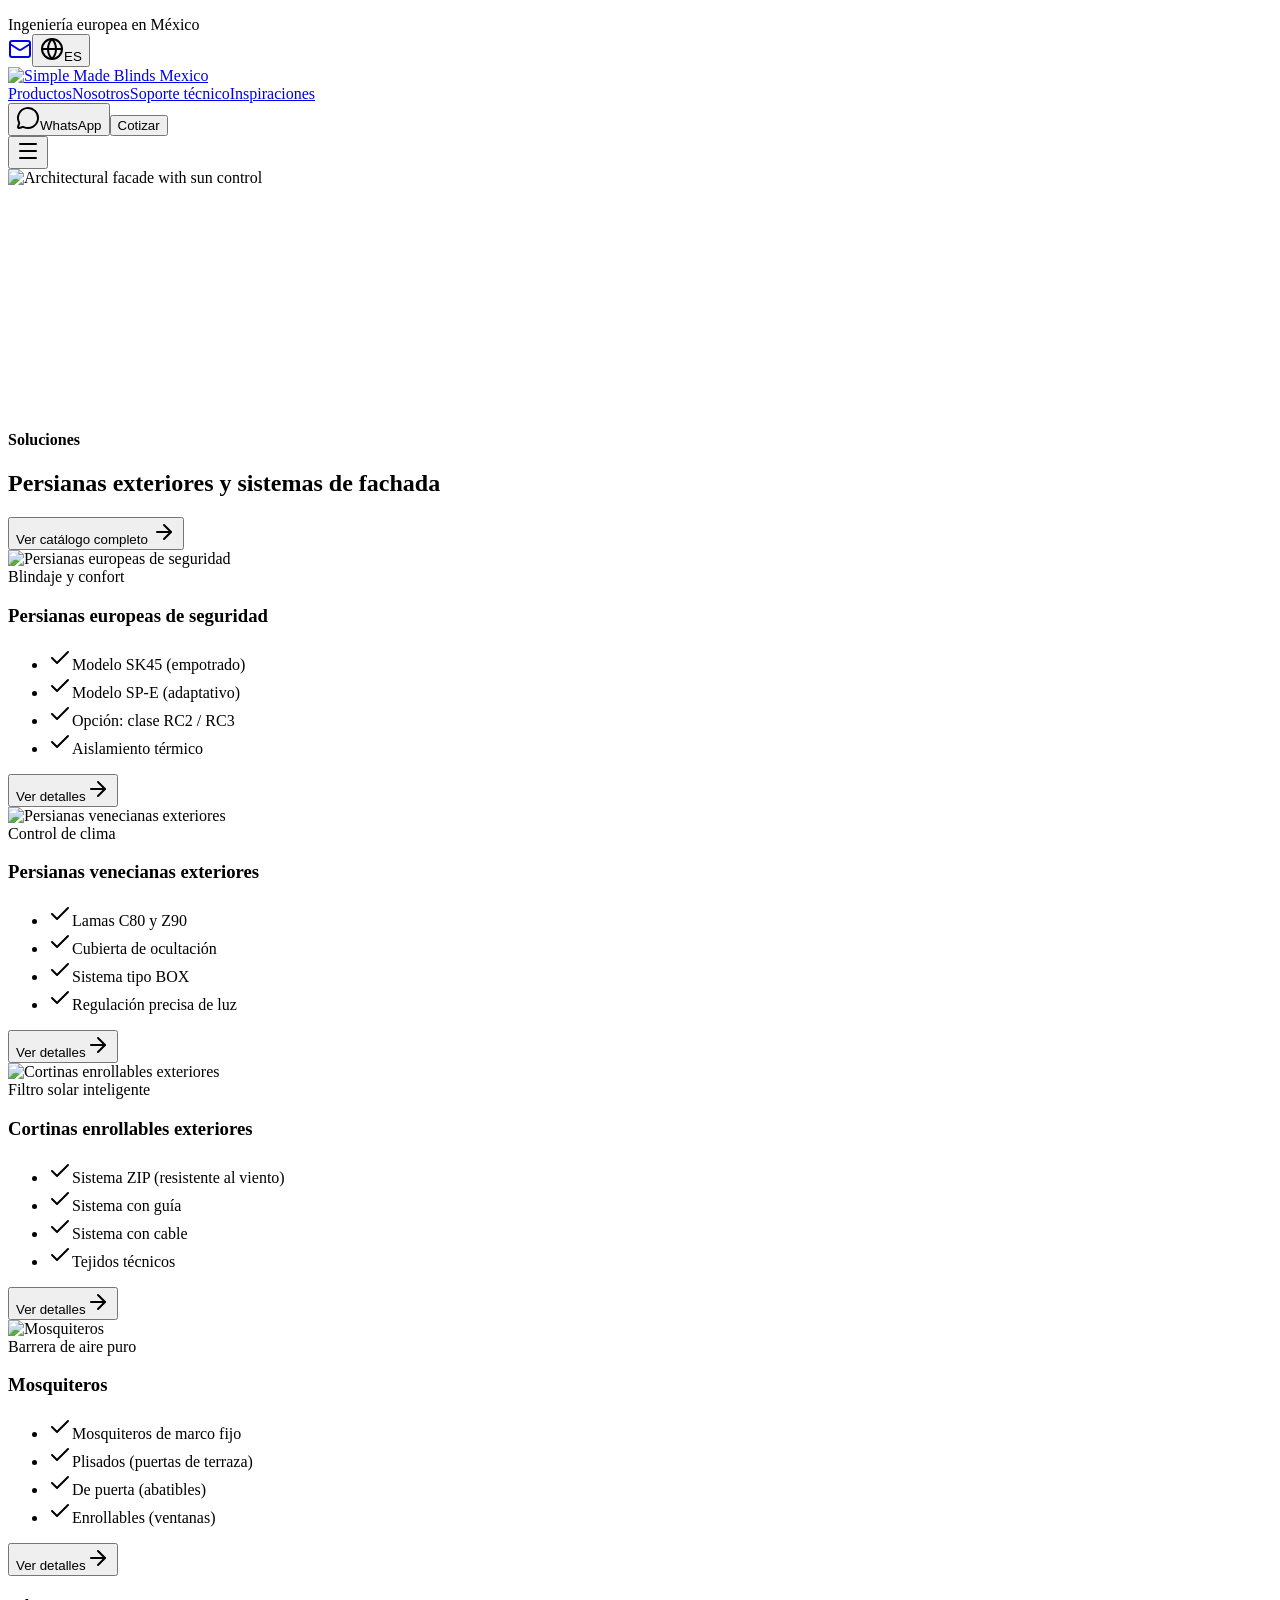
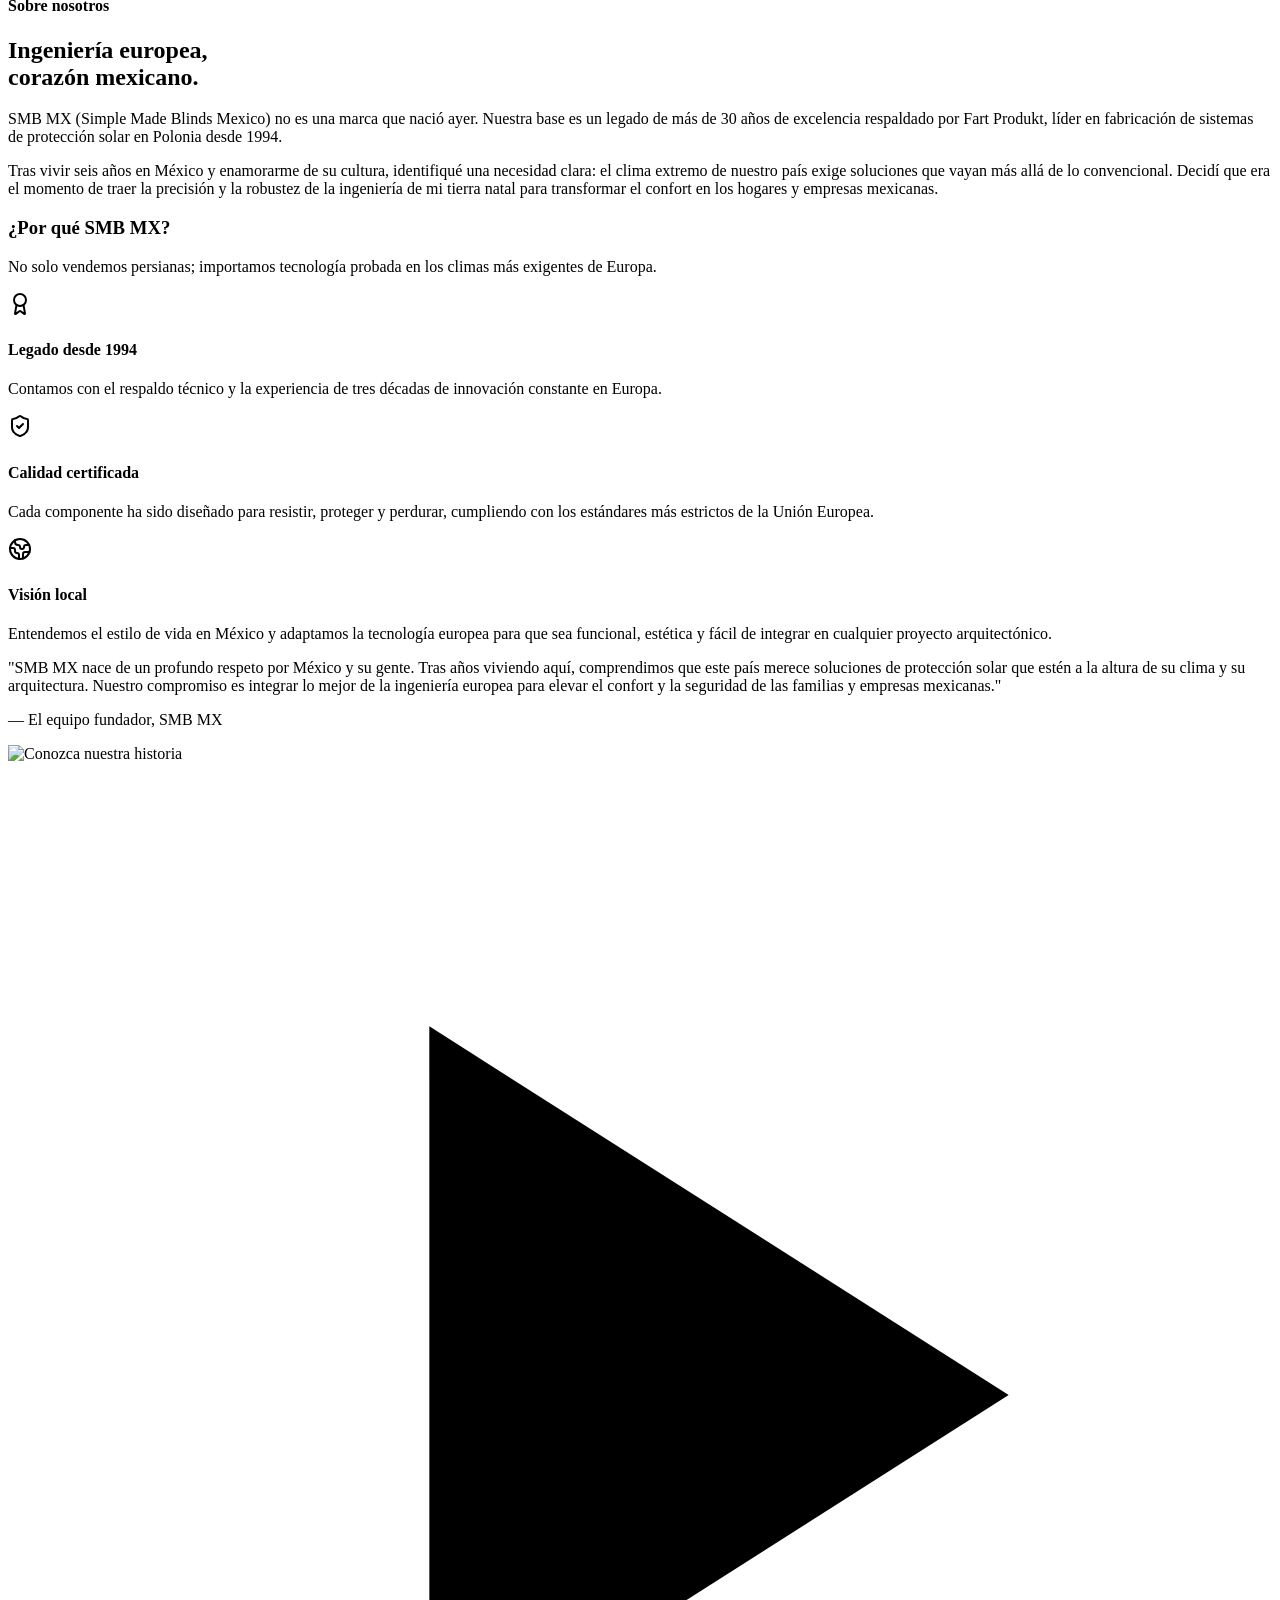
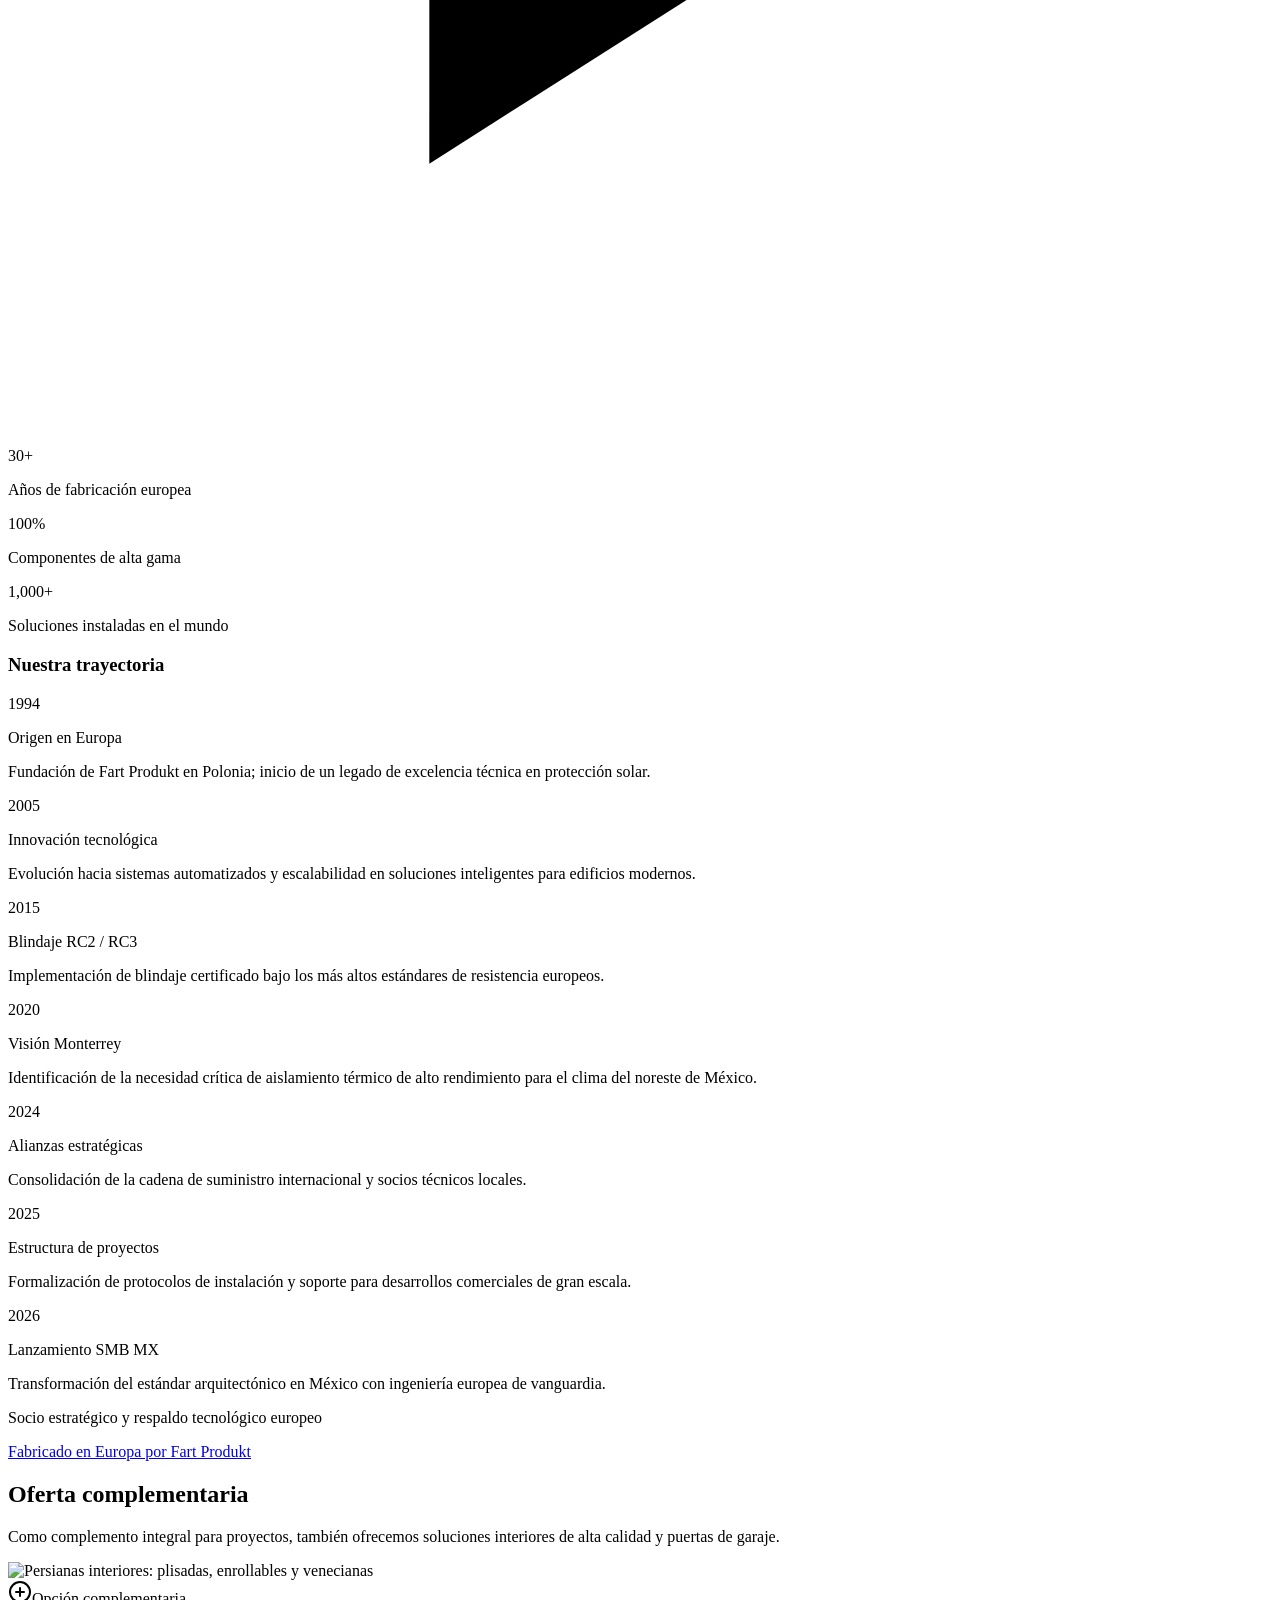
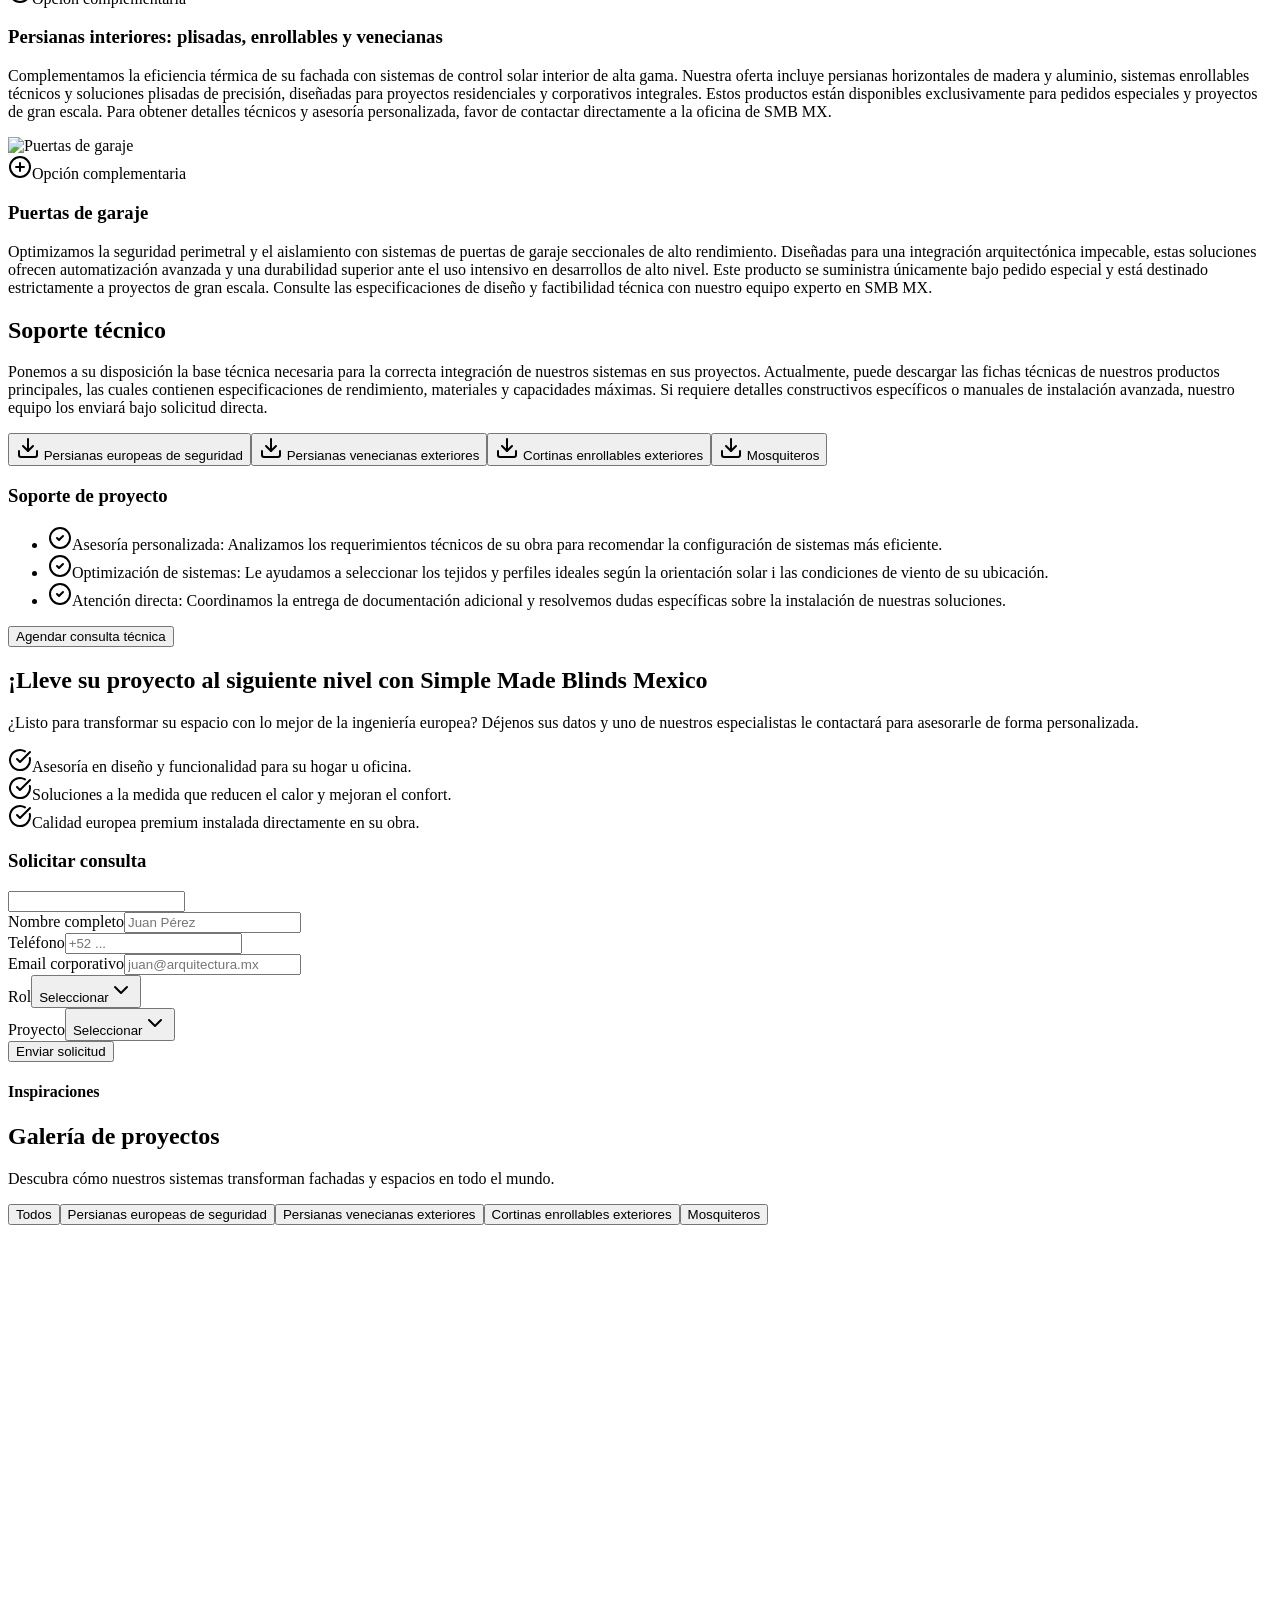
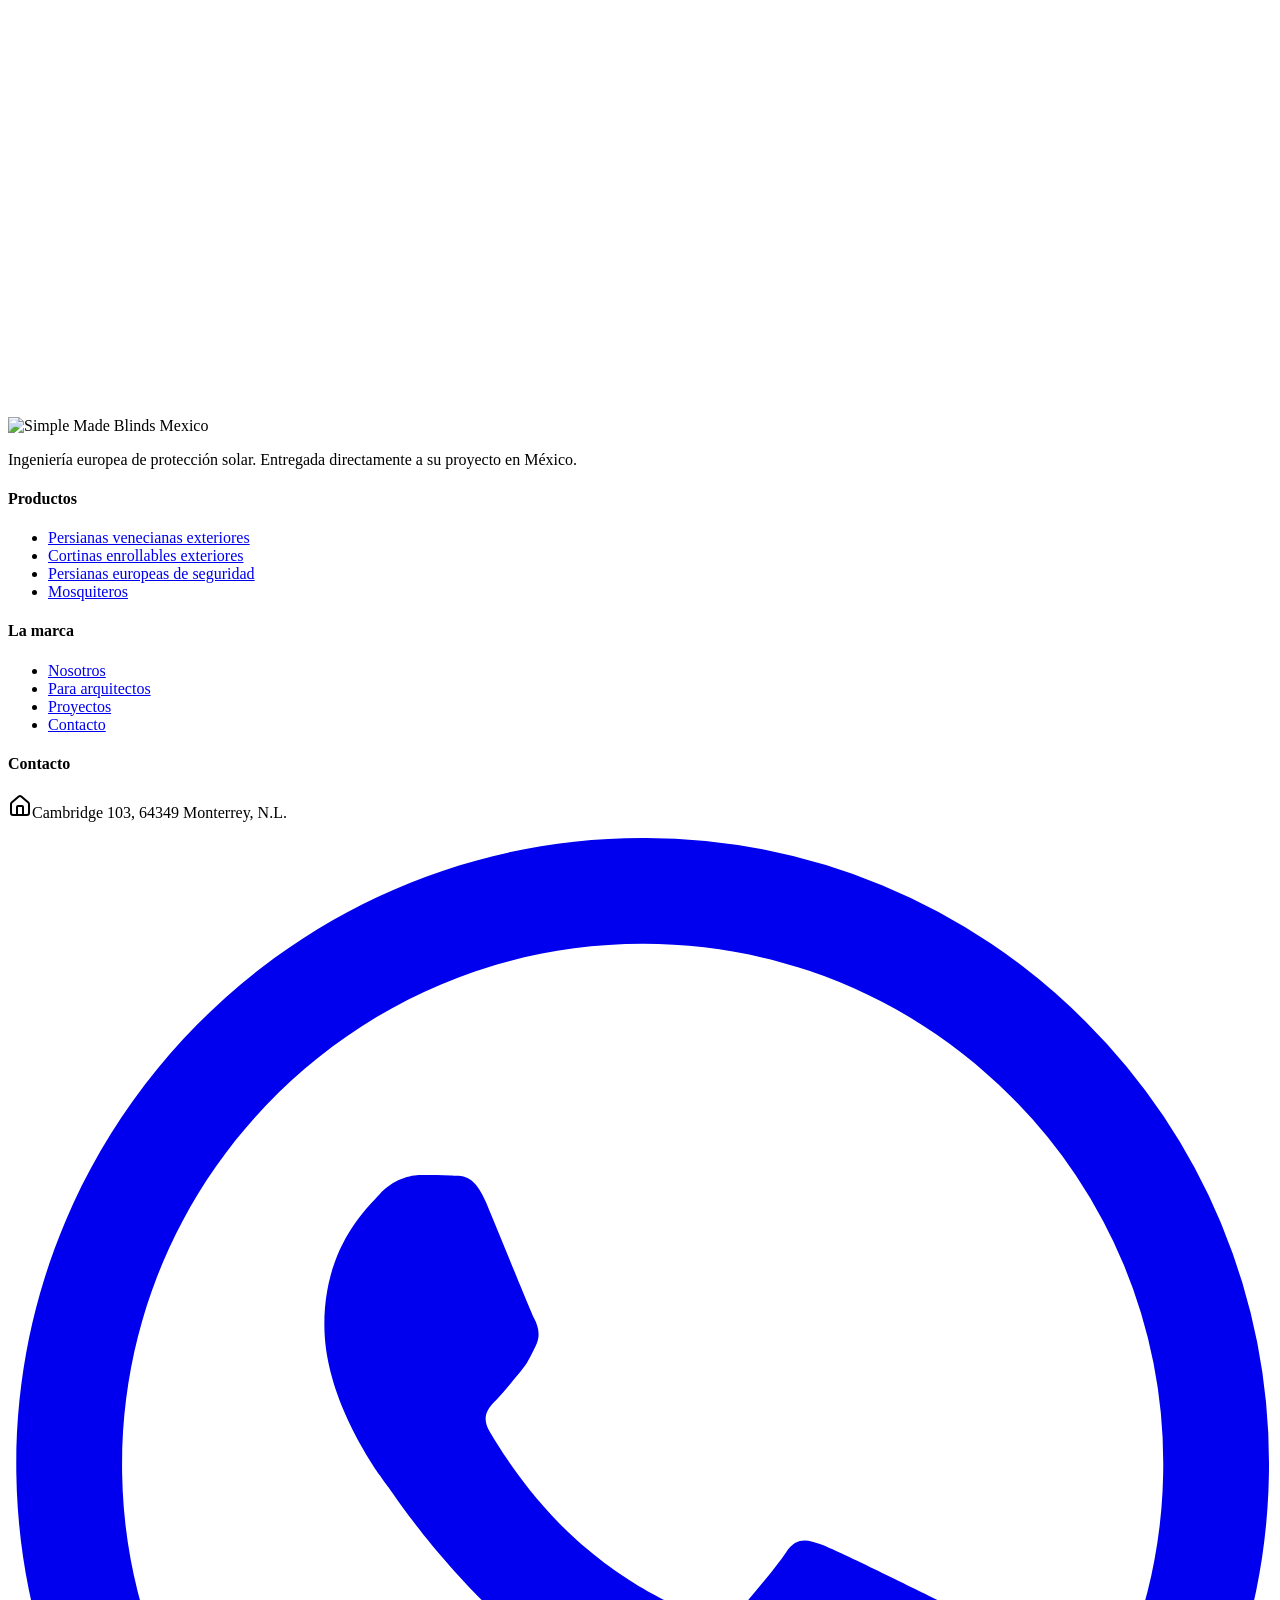
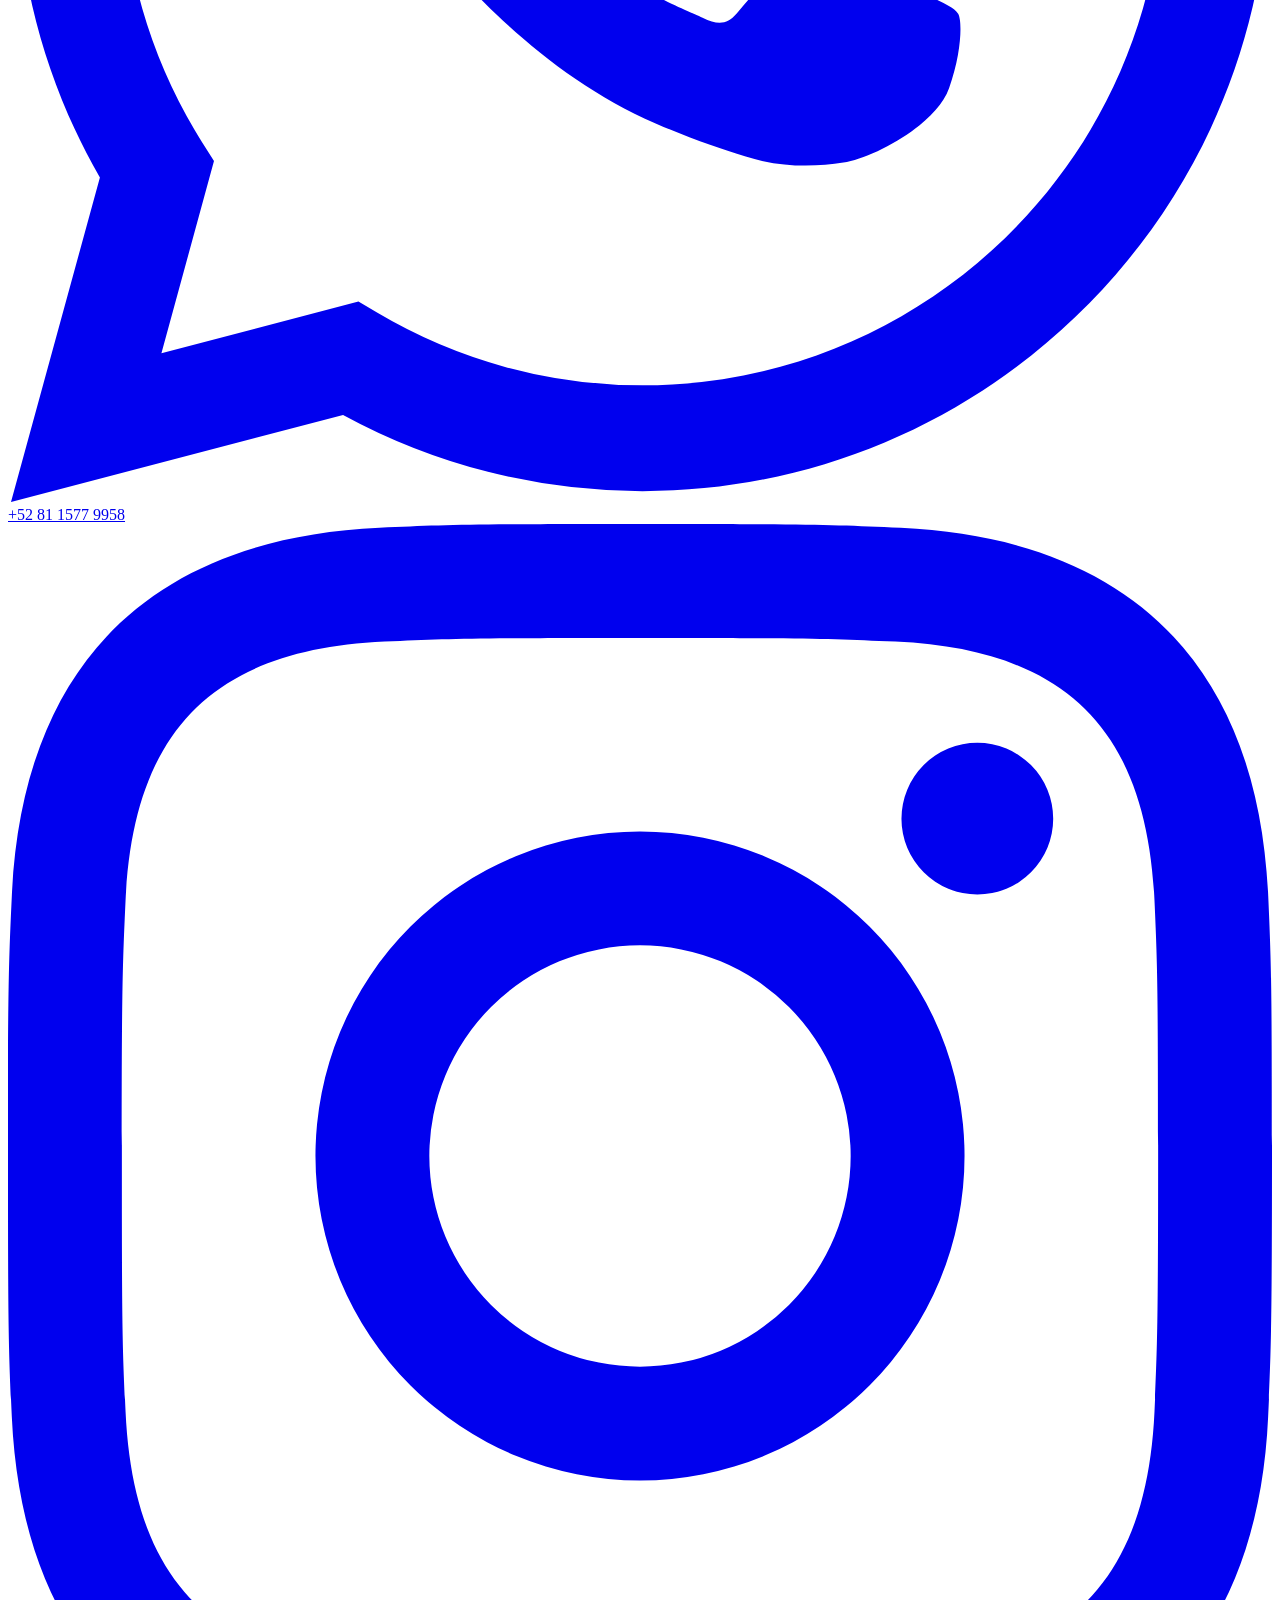
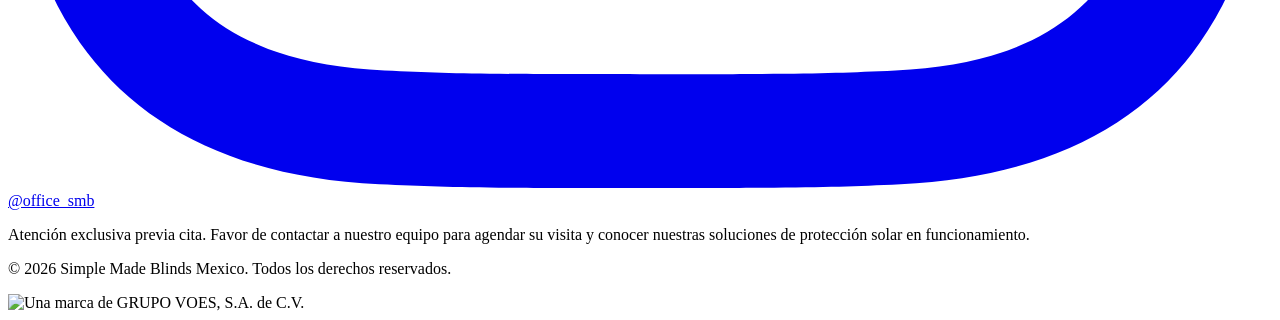
==== commit e2bb284f: "Deploy 2024312: website on brand guidelines v3.0 Co-Authored-By: Claude Opus 5.5 <noreply@anthropic." ====
--- a/site/index.html
+++ b/site/index.html
@@ -5,102 +5,105 @@
     <!-- Accessibility fix: maximum-scale=5 allows users to zoom (was =1 which blocks zoom) -->
     <meta name="viewport" content="width=device-width, initial-scale=1.0, maximum-scale=5" />
 
-    <title>Persianas Europeas de Aluminio en Monterrey | Simple Made Blinds México</title>
-    <meta name="description" content="Persianas europeas de seguridad enrollables, persianas venecianas exteriores, cortinas enrollables exteriores y mosquiteros de aluminio, fabricados en Europa. Para desarrollos, hoteles y residencias en Monterrey, Guadalajara, CDMX y la Riviera Maya." />
-
-    <meta property="og:title" content="Persianas Europeas de Aluminio en Monterrey | Simple Made Blinds México" />
-    <meta property="og:description" content="Persianas europeas de seguridad enrollables, persianas venecianas exteriores, cortinas enrollables exteriores y mosquiteros de aluminio, fabricados en Europa. Para desarrollos, hoteles y residencias en Monterrey, Guadalajara, CDMX y la Riviera Maya." />
-    <meta property="og:type" content="website" />
-    <meta property="og:url" content="https://simplemadeblinds.mx/" />
-    <meta property="og:image" content="https://simplemadeblinds.mx/opengraph.jpg" />
-    <meta property="og:locale" content="es_MX" />
-    <meta property="og:site_name" content="Simple Made Blinds Mexico" />
-
-    <meta name="twitter:card" content="summary_large_image" />
-    <meta name="twitter:title" content="Persianas Europeas de Aluminio en Monterrey | Simple Made Blinds México" />
-    <meta name="twitter:description" content="Persianas europeas de seguridad enrollables, persianas venecianas exteriores, cortinas enrollables exteriores y mosquiteros de aluminio, fabricados en Europa. Para desarrollos, hoteles y residencias en Monterrey, Guadalajara, CDMX y la Riviera Maya." />
+    <title>Persianas Europeas de Aluminio en Monterrey | Simple Made Blinds México</title>
+    <meta name="description" content="Persianas europeas de seguridad enrollables, persianas venecianas exteriores, cortinas enrollables exteriores y mosquiteros de aluminio, fabricados en Europa. Para desarrollos, hoteles y residencias en Monterrey, Guadalajara, CDMX y la Riviera Maya." />
+
+    <meta property="og:title" content="Persianas Europeas de Aluminio en Monterrey | Simple Made Blinds México" />
+    <meta property="og:description" content="Persianas europeas de seguridad enrollables, persianas venecianas exteriores, cortinas enrollables exteriores y mosquiteros de aluminio, fabricados en Europa. Para desarrollos, hoteles y residencias en Monterrey, Guadalajara, CDMX y la Riviera Maya." />
+    <meta property="og:type" content="website" />
+    <meta property="og:url" content="https://simplemadeblinds.mx/" />
+    <meta property="og:image" content="https://simplemadeblinds.mx/opengraph.jpg" />
+    <meta property="og:locale" content="es_MX" />
+    <meta property="og:site_name" content="Simple Made Blinds Mexico" />
+
+    <meta name="twitter:card" content="summary_large_image" />
+    <meta name="twitter:title" content="Persianas Europeas de Aluminio en Monterrey | Simple Made Blinds México" />
+    <meta name="twitter:description" content="Persianas europeas de seguridad enrollables, persianas venecianas exteriores, cortinas enrollables exteriores y mosquiteros de aluminio, fabricados en Europa. Para desarrollos, hoteles y residencias en Monterrey, Guadalajara, CDMX y la Riviera Maya." />
     <meta name="twitter:image" content="https://simplemadeblinds.mx/opengraph.jpg" />
-    <link rel="canonical" href="https://simplemadeblinds.mx/" />
-    <link rel="icon" type="image/png" href="/favicon.png" />
-
-    <!-- Products are listed as Service, not Product: Google validates Product
-         for merchant/snippet rich results and flagged all of them as invalid
-         without price, reviews or ratings, which we do not publish. -->
-    <script type="application/ld+json">
-    {
-      "@context": "https://schema.org",
-      "@type": ["LocalBusiness", "HomeAndConstructionBusiness"],
-      "name": "Simple Made Blinds Mexico",
-      "alternateName": "SMB MX",
-      "description": "Persianas europeas de aluminio fabricadas en Europa por Fart Produkt (Polonia): persianas de seguridad enrollables con clases de resistencia a la intrusión RC2/RC3 (EN 1627), persianas venecianas exteriores, cortinas enrollables exteriores y mosquiteros. Proyectos para desarrollos, hoteles y residencias en México.",
-      "url": "https://simplemadeblinds.mx/",
-      "logo": "https://simplemadeblinds.mx/logo-email.png",
-      "image": "https://simplemadeblinds.mx/opengraph.jpg",
-      "telephone": "+52-81-1577-9958",
-      "email": "info@simplemadeblinds.mx",
-      "address": {
-        "@type": "PostalAddress",
-        "streetAddress": "Cambridge 103",
-        "postalCode": "64349",
-        "addressLocality": "Monterrey",
-        "addressRegion": "Nuevo León",
-        "addressCountry": "MX"
-      },
-      "areaServed": [
-        { "@type": "City", "name": "Monterrey" },
-        { "@type": "City", "name": "Guadalajara" },
-        { "@type": "City", "name": "Ciudad de México" },
-        { "@type": "State", "name": "Nuevo León" },
-        { "@type": "State", "name": "Quintana Roo" }
-      ],
-      "sameAs": [
-        "https://www.instagram.com/office_smb"
-      ],
-      "contactPoint": {
-        "@type": "ContactPoint",
-        "telephone": "+52-81-1577-9958",
-        "contactType": "sales",
-        "availableLanguage": ["Spanish", "Polish", "English"]
-      },
-      "hasOfferCatalog": {
-        "@type": "OfferCatalog",
-        "name": "Persianas exteriores de aluminio",
-        "itemListElement": [
-          {
-            "@type": "Offer",
-            "itemOffered": {
-              "@type": "Service",
-              "name": "Persianas europeas de seguridad",
-              "description": "Persianas enrollables exteriores de aluminio con poliuretano; opción con clases RC2/RC3 de resistencia a la intrusión (EN 1627)."
-            }
-          },
-          {
-            "@type": "Offer",
-            "itemOffered": {
-              "@type": "Service",
-              "name": "Persianas venecianas exteriores",
-              "description": "Persianas de lamas orientables de aluminio (C80, Z90) para fachadas."
-            }
-          },
-          {
-            "@type": "Offer",
-            "itemOffered": {
-              "@type": "Service",
-              "name": "Cortinas enrollables exteriores",
-              "description": "Cortina enrollable exterior con tejido técnico y sistema ZIP en las guías."
-            }
-          },
-          {
-            "@type": "Offer",
-            "itemOffered": {
-              "@type": "Service",
-              "name": "Mosquiteros",
-              "description": "Mosquiteros plisados, enrollables, abatibles y de marco fijo de aluminio para puertas y ventanas."
-            }
-          }
-        ]
-      }
-    }
+    <link rel="canonical" href="https://simplemadeblinds.mx/" />
+    <link rel="icon" type="image/svg+xml" href="/favicon.svg" />
+    <link rel="icon" href="/favicon.ico" sizes="any" />
+    <link rel="apple-touch-icon" href="/apple-touch-icon.png" />
+    <meta name="theme-color" content="#1A355C" />
+
+    <!-- Products are listed as Service, not Product: Google validates Product
+         for merchant/snippet rich results and flagged all of them as invalid
+         without price, reviews or ratings, which we do not publish. -->
+    <script type="application/ld+json">
+    {
+      "@context": "https://schema.org",
+      "@type": ["LocalBusiness", "HomeAndConstructionBusiness"],
+      "name": "Simple Made Blinds Mexico",
+      "alternateName": "SMB MX",
+      "description": "Persianas europeas de aluminio fabricadas en Europa por Fart Produkt (Polonia): persianas de seguridad enrollables con clases de resistencia a la intrusión RC2/RC3 (EN 1627), persianas venecianas exteriores, cortinas enrollables exteriores y mosquiteros. Proyectos para desarrollos, hoteles y residencias en México.",
+      "url": "https://simplemadeblinds.mx/",
+      "logo": "https://simplemadeblinds.mx/logo.png",
+      "image": "https://simplemadeblinds.mx/opengraph.jpg",
+      "telephone": "+52-81-1577-9958",
+      "email": "info@simplemadeblinds.mx",
+      "address": {
+        "@type": "PostalAddress",
+        "streetAddress": "Cambridge 103",
+        "postalCode": "64349",
+        "addressLocality": "Monterrey",
+        "addressRegion": "Nuevo León",
+        "addressCountry": "MX"
+      },
+      "areaServed": [
+        { "@type": "City", "name": "Monterrey" },
+        { "@type": "City", "name": "Guadalajara" },
+        { "@type": "City", "name": "Ciudad de México" },
+        { "@type": "State", "name": "Nuevo León" },
+        { "@type": "State", "name": "Quintana Roo" }
+      ],
+      "sameAs": [
+        "https://www.instagram.com/office_smb"
+      ],
+      "contactPoint": {
+        "@type": "ContactPoint",
+        "telephone": "+52-81-1577-9958",
+        "contactType": "sales",
+        "availableLanguage": ["Spanish", "Polish", "English"]
+      },
+      "hasOfferCatalog": {
+        "@type": "OfferCatalog",
+        "name": "Persianas exteriores de aluminio",
+        "itemListElement": [
+          {
+            "@type": "Offer",
+            "itemOffered": {
+              "@type": "Service",
+              "name": "Persianas europeas de seguridad",
+              "description": "Persianas enrollables exteriores de aluminio con poliuretano; opción con clases RC2/RC3 de resistencia a la intrusión (EN 1627)."
+            }
+          },
+          {
+            "@type": "Offer",
+            "itemOffered": {
+              "@type": "Service",
+              "name": "Persianas venecianas exteriores",
+              "description": "Persianas de lamas orientables de aluminio (C80, Z90) para fachadas."
+            }
+          },
+          {
+            "@type": "Offer",
+            "itemOffered": {
+              "@type": "Service",
+              "name": "Cortinas enrollables exteriores",
+              "description": "Cortina enrollable exterior con tejido técnico y sistema ZIP en las guías."
+            }
+          },
+          {
+            "@type": "Offer",
+            "itemOffered": {
+              "@type": "Service",
+              "name": "Mosquiteros",
+              "description": "Mosquiteros plisados, enrollables, abatibles y de marco fijo de aluminio para puertas y ventanas."
+            }
+          }
+        ]
+      }
+    }
     </script>
 
     <!-- DNS prefetch for external domains -->
@@ -115,17 +118,17 @@
     <link rel="preload" as="style" href="https://fonts.googleapis.com/css2?family=Encode+Sans:wght@300..700&family=Encode+Sans+Semi+Condensed:wght@300;400;500;600&display=swap" />
     <link href="https://fonts.googleapis.com/css2?family=Encode+Sans:wght@300..700&family=Encode+Sans+Semi+Condensed:wght@300;400;500;600&display=swap" rel="stylesheet" media="print" onload="this.media='all'" />
     <noscript><link href="https://fonts.googleapis.com/css2?family=Encode+Sans:wght@300..700&family=Encode+Sans+Semi+Condensed:wght@300;400;500;600&display=swap" rel="stylesheet" /></noscript>
-    <script type="module" crossorigin src="/assets/index-BppY6fJU.js"></script>
+    <script type="module" crossorigin src="/assets/index-D12b6q78.js"></script>
     <link rel="modulepreload" crossorigin href="/assets/vendor-query-DuS0LZEi.js">
     <link rel="modulepreload" crossorigin href="/assets/vendor-radix-DU2feTXh.js">
     <link rel="modulepreload" crossorigin href="/assets/vendor-motion-2CvDRLz1.js">
-    <link rel="stylesheet" crossorigin href="/assets/index-RW_3lYPq.css">
+    <link rel="stylesheet" crossorigin href="/assets/index-wS7AjZ31.css">
   </head>
   <body>
-    <div id="root"><link rel="preload" as="image" href="/assets/mx_ver_3_1771693481614-DMkzcaJH.png"/><link rel="preload" as="image" href="/assets/hero-tulum-shutters-Q6MmYRXt.webp" fetchPriority="high"/><div role="region" aria-label="Notifications (F8)" tabindex="-1" style="pointer-events:none"><ol tabindex="-1" class="fixed top-0 z-[100] flex max-h-screen w-full flex-col-reverse p-4 sm:bottom-0 sm:right-0 sm:top-auto sm:flex-col md:max-w-[420px]"></ol></div><div class="min-h-screen bg-background font-sans text-foreground selection:bg-accent selection:text-accent-foreground overflow-x-hidden pt-[110px]"><nav class="fixed top-0 left-0 right-0 z-50 bg-background/95 backdrop-blur-sm border-b border-border/40"><div class="bg-primary text-primary-foreground py-2 text-xs"><div class="container mx-auto px-6 flex justify-between items-center"><span class="hidden sm:inline opacity-80">Ingeniería europea en México</span><div class="flex items-center gap-4 ml-auto"><a href="mailto:info@simplemadeblinds.mx" title="info@simplemadeblinds.mx" class="hover:text-white flex items-center opacity-80 hover:opacity-100 transition-opacity" data-testid="link-email"><svg xmlns="http://www.w3.org/2000/svg" width="24" height="24" viewBox="0 0 24 24" fill="none" stroke="currentColor" stroke-width="2" stroke-linecap="round" stroke-linejoin="round" class="lucide lucide-mail h-3.5 w-3.5" aria-hidden="true"><path d="m22 7-8.991 5.727a2 2 0 0 1-2.009 0L2 7"></path><rect x="2" y="4" width="20" height="16" rx="2"></rect></svg></a><button type="button" id="radix-_R_km_" aria-haspopup="menu" aria-expanded="false" data-state="closed" class="flex items-center gap-1.5 cursor-pointer hover:opacity-100 opacity-90 transition-opacity border border-white/30 rounded-sm px-2 py-0.5 ml-2"><svg xmlns="http://www.w3.org/2000/svg" width="24" height="24" viewBox="0 0 24 24" fill="none" stroke="currentColor" stroke-width="2" stroke-linecap="round" stroke-linejoin="round" class="lucide lucide-globe h-3 w-3" aria-hidden="true"><circle cx="12" cy="12" r="10"></circle><path d="M12 2a14.5 14.5 0 0 0 0 20 14.5 14.5 0 0 0 0-20"></path><path d="M2 12h20"></path></svg><span class="font-semibold">ES</span></button></div></div></div><div class="container mx-auto px-6 py-3 flex items-center justify-between"><a href="/" class="cursor-pointer block"><img src="/assets/mx_ver_3_1771693481614-DMkzcaJH.png" alt="SMB.MX" class="h-12 w-auto object-contain" width="200" height="48"/></a><div class="hidden lg:flex gap-8 text-muted-foreground items-center text-[14px] font-semibold"><a href="/products" class="hover:text-foreground transition-colors">Productos</a><a href="/#nosotros" class="hover:text-foreground transition-colors cursor-pointer">Nosotros</a><a href="/#soporte-tecnico" class="hover:text-foreground transition-colors cursor-pointer">Soporte Técnico</a><a href="/#inspiraciones" class="hover:text-foreground transition-colors cursor-pointer">Inspiraciones</a><div class="flex items-center gap-2"><a href="https://wa.me/528115779958" target="_blank" rel="noopener noreferrer"><button class="inline-flex items-center justify-center gap-2 whitespace-nowrap font-medium transition-colors focus-visible:outline-none focus-visible:ring-1 focus-visible:ring-ring disabled:pointer-events-none disabled:opacity-50 [&amp;_svg]:pointer-events-none [&amp;_svg]:size-4 [&amp;_svg]:shrink-0 hover-elevate active-elevate-2 border [border-color:var(--button-outline)] shadow-xs active:shadow-none min-h-8 rounded-md px-3 text-xs border-primary text-primary hover:bg-primary hover:text-primary-foreground"><svg xmlns="http://www.w3.org/2000/svg" width="24" height="24" viewBox="0 0 24 24" fill="none" stroke="currentColor" stroke-width="2" stroke-linecap="round" stroke-linejoin="round" class="lucide lucide-message-circle mr-1.5 h-4 w-4" aria-hidden="true"><path d="M2.992 16.342a2 2 0 0 1 .094 1.167l-1.065 3.29a1 1 0 0 0 1.236 1.168l3.413-.998a2 2 0 0 1 1.099.092 10 10 0 1 0-4.777-4.719"></path></svg>WhatsApp</button></a><button class="inline-flex items-center justify-center gap-2 whitespace-nowrap font-medium transition-colors focus-visible:outline-none focus-visible:ring-1 focus-visible:ring-ring disabled:pointer-events-none disabled:opacity-50 [&amp;_svg]:pointer-events-none [&amp;_svg]:size-4 [&amp;_svg]:shrink-0 hover-elevate active-elevate-2 bg-primary text-primary-foreground border border-primary-border min-h-8 rounded-md px-3 text-xs">Contáctenos</button></div></div><div class="lg:hidden flex items-center gap-4"><button class="inline-flex items-center justify-center gap-2 whitespace-nowrap rounded-md text-sm font-medium transition-colors focus-visible:outline-none focus-visible:ring-1 focus-visible:ring-ring disabled:pointer-events-none disabled:opacity-50 [&amp;_svg]:pointer-events-none [&amp;_svg]:size-4 [&amp;_svg]:shrink-0 hover-elevate active-elevate-2 border border-transparent h-9 w-9" aria-label="Open navigation menu" type="button" aria-haspopup="dialog" aria-expanded="false" aria-controls="radix-_R_76_" data-state="closed"><svg xmlns="http://www.w3.org/2000/svg" width="24" height="24" viewBox="0 0 24 24" fill="none" stroke="currentColor" stroke-width="2" stroke-linecap="round" stroke-linejoin="round" class="lucide lucide-menu h-6 w-6" aria-hidden="true"><path d="M4 5h16"></path><path d="M4 12h16"></path><path d="M4 19h16"></path></svg></button></div></div></nav><main><section class="relative min-h-[calc(100svh-110px)] flex items-center justify-center overflow-hidden"><div class="absolute inset-0 z-0"><img src="/assets/hero-tulum-shutters-Q6MmYRXt.webp" alt="Architectural facade with sun control" class="w-full h-full object-cover" width="1920" height="1080" fetchPriority="high" decoding="async"/><div class="absolute inset-0 bg-gradient-to-r from-black/60 via-black/30 to-transparent z-10"></div></div><div class="relative z-20 container mx-auto px-6 pt-10 pb-24 text-center md:text-left flex flex-col items-start justify-center"><div class="w-full max-w-[46rem] text-white" style="opacity:0;transform:translateY(30px)"><h1 class="text-[clamp(2.25rem,min(6vw,8svh),4.5rem)] font-display font-medium leading-[1.1] mb-[min(1.5rem,3svh)]">Persianas europeas<br/>para el sol de México.</h1><p class="text-[clamp(1.125rem,min(2vw,3svh),1.4375rem)] text-white/90 max-w-2xl font-semibold mb-[min(1rem,2svh)] leading-snug">Persianas de seguridad, venecianas y cortinas enrollables exteriores, fabricadas en Europa.</p><p class="text-[clamp(1rem,min(1.6vw,2.5svh),1.25rem)] text-white/90 max-w-2xl font-light mb-[min(2.5rem,4svh)] leading-relaxed">Más de 30 años de ingeniería polaca diseñada para resistir los climas más exigentes. Elevamos el estándar de protección y elegancia en su arquitectura.</p><div class="inline-flex flex-col sm:flex-row gap-3 sm:items-center"><a href="/products"><button class="inline-flex items-center justify-center gap-2 whitespace-nowrap font-medium transition-colors focus-visible:outline-none focus-visible:ring-1 focus-visible:ring-ring disabled:pointer-events-none disabled:opacity-50 [&amp;_svg]:pointer-events-none [&amp;_svg]:size-4 [&amp;_svg]:shrink-0 hover-elevate active-elevate-2 border border-primary-border min-h-8 h-11 px-6 text-sm bg-white text-black hover:bg-white/90 border-none rounded-sm w-full" data-testid="button-hero-products">Ver Productos<svg xmlns="http://www.w3.org/2000/svg" width="24" height="24" viewBox="0 0 24 24" fill="none" stroke="currentColor" stroke-width="2" stroke-linecap="round" stroke-linejoin="round" class="lucide lucide-arrow-right ml-2 w-4 h-4" aria-hidden="true"><path d="M5 12h14"></path><path d="m12 5 7 7-7 7"></path></svg></button></a><button class="inline-flex items-center justify-center gap-2 whitespace-nowrap font-medium transition-colors focus-visible:outline-none focus-visible:ring-1 focus-visible:ring-ring disabled:pointer-events-none disabled:opacity-50 [&amp;_svg]:pointer-events-none [&amp;_svg]:size-4 [&amp;_svg]:shrink-0 hover-elevate active-elevate-2 border [border-color:var(--button-outline)] shadow-xs active:shadow-none min-h-8 h-11 px-6 text-sm border-white/30 text-white hover:bg-white/10 hover:text-white hover:border-white/50 backdrop-blur-sm rounded-sm w-full" data-testid="button-hero-architect">Zona del Arquitecto</button></div></div></div><div class="absolute bottom-6 left-1/2 transform -translate-x-1/2 z-20 text-white/50 hover:text-white cursor-pointer transition-colors" style="opacity:0"><svg xmlns="http://www.w3.org/2000/svg" width="24" height="24" viewBox="0 0 24 24" fill="none" stroke="currentColor" stroke-width="2" stroke-linecap="round" stroke-linejoin="round" class="lucide lucide-chevron-down w-8 h-8 animate-bounce" aria-hidden="true"><path d="m6 9 6 6 6-6"></path></svg></div></section><section id="productos" class="py-24 bg-secondary/30 border-y border-border/50 scroll-mt-[110px]"><div class="container mx-auto px-6"><div class="flex flex-col md:flex-row justify-between items-end mb-16 gap-6"><div><h4 class="inline-block bg-primary/10 text-primary uppercase tracking-widest font-sans font-semibold text-xs px-3 py-1 rounded-sm mb-4">Soluciones</h4><h2 class="text-4xl font-display font-light">Persianas exteriores y sistemas de fachada</h2></div><a href="/products"><button class="inline-flex items-center justify-center gap-2 whitespace-nowrap rounded-md text-sm font-medium transition-colors focus-visible:outline-none focus-visible:ring-1 focus-visible:ring-ring disabled:pointer-events-none disabled:opacity-50 [&amp;_svg]:pointer-events-none [&amp;_svg]:size-4 [&amp;_svg]:shrink-0 hover-elevate active-elevate-2 border border-transparent min-h-9 px-4 py-2 group">Ver catálogo completo<!-- --> <svg xmlns="http://www.w3.org/2000/svg" width="24" height="24" viewBox="0 0 24 24" fill="none" stroke="currentColor" stroke-width="2" stroke-linecap="round" stroke-linejoin="round" class="lucide lucide-arrow-right ml-2 w-4 h-4 group-hover:translate-x-1 transition-transform" aria-hidden="true"><path d="M5 12h14"></path><path d="m12 5 7 7-7 7"></path></svg></button></a></div><div class="grid md:grid-cols-2 lg:grid-cols-4 gap-6"><div class="group relative overflow-hidden bg-background border border-border/50 rounded-sm hover:shadow-lg transition-all duration-300 flex flex-col h-full"><div class="aspect-[4/3] overflow-hidden relative cursor-pointer" data-testid="clickable-img-Persianas europeas de seguridad"><img src="/assets/product-shutters-thumb-C7MPMdh_.webp" alt="Persianas europeas de seguridad" class="w-full h-full object-cover transition-transform duration-700 group-hover:scale-105" loading="lazy"/><div class="absolute top-4 left-4 bg-white/90 backdrop-blur-sm px-3 py-1 text-xs font-semibold tracking-wide uppercase">Blindaje y Confort</div></div><div class="p-6 flex flex-col flex-grow"><h3 class="text-xl font-display font-medium mb-3 group-hover:text-primary/80 transition-colors">Persianas europeas de seguridad</h3><ul class="space-y-2 mb-6 flex-grow"><li class="flex items-start gap-2 text-sm text-muted-foreground"><svg xmlns="http://www.w3.org/2000/svg" width="24" height="24" viewBox="0 0 24 24" fill="none" stroke="currentColor" stroke-width="2" stroke-linecap="round" stroke-linejoin="round" class="lucide lucide-check w-4 h-4 text-primary mt-0.5 shrink-0" aria-hidden="true"><path d="M20 6 9 17l-5-5"></path></svg><span>Modelo SK45 (empotrado)</span></li><li class="flex items-start gap-2 text-sm text-muted-foreground"><svg xmlns="http://www.w3.org/2000/svg" width="24" height="24" viewBox="0 0 24 24" fill="none" stroke="currentColor" stroke-width="2" stroke-linecap="round" stroke-linejoin="round" class="lucide lucide-check w-4 h-4 text-primary mt-0.5 shrink-0" aria-hidden="true"><path d="M20 6 9 17l-5-5"></path></svg><span>Modelo SP-E (adaptativo)</span></li><li class="flex items-start gap-2 text-sm text-muted-foreground"><svg xmlns="http://www.w3.org/2000/svg" width="24" height="24" viewBox="0 0 24 24" fill="none" stroke="currentColor" stroke-width="2" stroke-linecap="round" stroke-linejoin="round" class="lucide lucide-check w-4 h-4 text-primary mt-0.5 shrink-0" aria-hidden="true"><path d="M20 6 9 17l-5-5"></path></svg><span>Opción: Clase RC2 / RC3</span></li><li class="flex items-start gap-2 text-sm text-muted-foreground"><svg xmlns="http://www.w3.org/2000/svg" width="24" height="24" viewBox="0 0 24 24" fill="none" stroke="currentColor" stroke-width="2" stroke-linecap="round" stroke-linejoin="round" class="lucide lucide-check w-4 h-4 text-primary mt-0.5 shrink-0" aria-hidden="true"><path d="M20 6 9 17l-5-5"></path></svg><span>Aislamiento térmico</span></li></ul><div class="mt-auto pt-4"><a href="/products#rolety-zewnetrzne"><button class="inline-flex items-center justify-center gap-2 whitespace-nowrap rounded-md text-sm font-medium focus-visible:outline-none focus-visible:ring-1 focus-visible:ring-ring disabled:pointer-events-none disabled:opacity-50 [&amp;_svg]:pointer-events-none [&amp;_svg]:size-4 [&amp;_svg]:shrink-0 hover-elevate active-elevate-2 border [border-color:var(--button-outline)] shadow-xs active:shadow-none min-h-9 px-4 py-2 w-full group-hover:bg-primary group-hover:text-white transition-all" data-testid="button-details-Persianas europeas de seguridad">Ver detalles<svg xmlns="http://www.w3.org/2000/svg" width="24" height="24" viewBox="0 0 24 24" fill="none" stroke="currentColor" stroke-width="2" stroke-linecap="round" stroke-linejoin="round" class="lucide lucide-arrow-right ml-2 w-4 h-4" aria-hidden="true"><path d="M5 12h14"></path><path d="m12 5 7 7-7 7"></path></svg></button></a></div></div></div><div class="group relative overflow-hidden bg-background border border-border/50 rounded-sm hover:shadow-lg transition-all duration-300 flex flex-col h-full"><div class="aspect-[4/3] overflow-hidden relative cursor-pointer" data-testid="clickable-img-Persianas venecianas exteriores"><img src="/assets/product-venetian-main-CFVUUvk4.jpg" alt="Persianas venecianas exteriores" class="w-full h-full object-cover transition-transform duration-700 group-hover:scale-105" loading="lazy"/><div class="absolute top-4 left-4 bg-white/90 backdrop-blur-sm px-3 py-1 text-xs font-semibold tracking-wide uppercase">Control de Clima</div></div><div class="p-6 flex flex-col flex-grow"><h3 class="text-xl font-display font-medium mb-3 group-hover:text-primary/80 transition-colors">Persianas venecianas exteriores</h3><ul class="space-y-2 mb-6 flex-grow"><li class="flex items-start gap-2 text-sm text-muted-foreground"><svg xmlns="http://www.w3.org/2000/svg" width="24" height="24" viewBox="0 0 24 24" fill="none" stroke="currentColor" stroke-width="2" stroke-linecap="round" stroke-linejoin="round" class="lucide lucide-check w-4 h-4 text-primary mt-0.5 shrink-0" aria-hidden="true"><path d="M20 6 9 17l-5-5"></path></svg><span>Lamas C80 y Z90</span></li><li class="flex items-start gap-2 text-sm text-muted-foreground"><svg xmlns="http://www.w3.org/2000/svg" width="24" height="24" viewBox="0 0 24 24" fill="none" stroke="currentColor" stroke-width="2" stroke-linecap="round" stroke-linejoin="round" class="lucide lucide-check w-4 h-4 text-primary mt-0.5 shrink-0" aria-hidden="true"><path d="M20 6 9 17l-5-5"></path></svg><span>Cubierta de ocultación</span></li><li class="flex items-start gap-2 text-sm text-muted-foreground"><svg xmlns="http://www.w3.org/2000/svg" width="24" height="24" viewBox="0 0 24 24" fill="none" stroke="currentColor" stroke-width="2" stroke-linecap="round" stroke-linejoin="round" class="lucide lucide-check w-4 h-4 text-primary mt-0.5 shrink-0" aria-hidden="true"><path d="M20 6 9 17l-5-5"></path></svg><span>Sistema tipo BOX</span></li><li class="flex items-start gap-2 text-sm text-muted-foreground"><svg xmlns="http://www.w3.org/2000/svg" width="24" height="24" viewBox="0 0 24 24" fill="none" stroke="currentColor" stroke-width="2" stroke-linecap="round" stroke-linejoin="round" class="lucide lucide-check w-4 h-4 text-primary mt-0.5 shrink-0" aria-hidden="true"><path d="M20 6 9 17l-5-5"></path></svg><span>Regulación precisa de luz</span></li></ul><div class="mt-auto pt-4"><a href="/products#zaluzje-fasadowe"><button class="inline-flex items-center justify-center gap-2 whitespace-nowrap rounded-md text-sm font-medium focus-visible:outline-none focus-visible:ring-1 focus-visible:ring-ring disabled:pointer-events-none disabled:opacity-50 [&amp;_svg]:pointer-events-none [&amp;_svg]:size-4 [&amp;_svg]:shrink-0 hover-elevate active-elevate-2 border [border-color:var(--button-outline)] shadow-xs active:shadow-none min-h-9 px-4 py-2 w-full group-hover:bg-primary group-hover:text-white transition-all" data-testid="button-details-Persianas venecianas exteriores">Ver detalles<svg xmlns="http://www.w3.org/2000/svg" width="24" height="24" viewBox="0 0 24 24" fill="none" stroke="currentColor" stroke-width="2" stroke-linecap="round" stroke-linejoin="round" class="lucide lucide-arrow-right ml-2 w-4 h-4" aria-hidden="true"><path d="M5 12h14"></path><path d="m12 5 7 7-7 7"></path></svg></button></a></div></div></div><div class="group relative overflow-hidden bg-background border border-border/50 rounded-sm hover:shadow-lg transition-all duration-300 flex flex-col h-full"><div class="aspect-[4/3] overflow-hidden relative cursor-pointer" data-testid="clickable-img-Cortinas enrollables exteriores"><img src="/assets/product-screen-thumb-7vZ0VKkd.webp" alt="Cortinas enrollables exteriores" class="w-full h-full object-cover transition-transform duration-700 group-hover:scale-105" loading="lazy"/><div class="absolute top-4 left-4 bg-white/90 backdrop-blur-sm px-3 py-1 text-xs font-semibold tracking-wide uppercase">Filtro Solar Inteligente</div></div><div class="p-6 flex flex-col flex-grow"><h3 class="text-xl font-display font-medium mb-3 group-hover:text-primary/80 transition-colors">Cortinas enrollables exteriores</h3><ul class="space-y-2 mb-6 flex-grow"><li class="flex items-start gap-2 text-sm text-muted-foreground"><svg xmlns="http://www.w3.org/2000/svg" width="24" height="24" viewBox="0 0 24 24" fill="none" stroke="currentColor" stroke-width="2" stroke-linecap="round" stroke-linejoin="round" class="lucide lucide-check w-4 h-4 text-primary mt-0.5 shrink-0" aria-hidden="true"><path d="M20 6 9 17l-5-5"></path></svg><span>Sistema ZIP (resistente al viento)</span></li><li class="flex items-start gap-2 text-sm text-muted-foreground"><svg xmlns="http://www.w3.org/2000/svg" width="24" height="24" viewBox="0 0 24 24" fill="none" stroke="currentColor" stroke-width="2" stroke-linecap="round" stroke-linejoin="round" class="lucide lucide-check w-4 h-4 text-primary mt-0.5 shrink-0" aria-hidden="true"><path d="M20 6 9 17l-5-5"></path></svg><span>Sistema con guía</span></li><li class="flex items-start gap-2 text-sm text-muted-foreground"><svg xmlns="http://www.w3.org/2000/svg" width="24" height="24" viewBox="0 0 24 24" fill="none" stroke="currentColor" stroke-width="2" stroke-linecap="round" stroke-linejoin="round" class="lucide lucide-check w-4 h-4 text-primary mt-0.5 shrink-0" aria-hidden="true"><path d="M20 6 9 17l-5-5"></path></svg><span>Sistema con cable</span></li><li class="flex items-start gap-2 text-sm text-muted-foreground"><svg xmlns="http://www.w3.org/2000/svg" width="24" height="24" viewBox="0 0 24 24" fill="none" stroke="currentColor" stroke-width="2" stroke-linecap="round" stroke-linejoin="round" class="lucide lucide-check w-4 h-4 text-primary mt-0.5 shrink-0" aria-hidden="true"><path d="M20 6 9 17l-5-5"></path></svg><span>Tejidos técnicos</span></li></ul><div class="mt-auto pt-4"><a href="/products#oslony-screen"><button class="inline-flex items-center justify-center gap-2 whitespace-nowrap rounded-md text-sm font-medium focus-visible:outline-none focus-visible:ring-1 focus-visible:ring-ring disabled:pointer-events-none disabled:opacity-50 [&amp;_svg]:pointer-events-none [&amp;_svg]:size-4 [&amp;_svg]:shrink-0 hover-elevate active-elevate-2 border [border-color:var(--button-outline)] shadow-xs active:shadow-none min-h-9 px-4 py-2 w-full group-hover:bg-primary group-hover:text-white transition-all" data-testid="button-details-Cortinas enrollables exteriores">Ver detalles<svg xmlns="http://www.w3.org/2000/svg" width="24" height="24" viewBox="0 0 24 24" fill="none" stroke="currentColor" stroke-width="2" stroke-linecap="round" stroke-linejoin="round" class="lucide lucide-arrow-right ml-2 w-4 h-4" aria-hidden="true"><path d="M5 12h14"></path><path d="m12 5 7 7-7 7"></path></svg></button></a></div></div></div><div class="group relative overflow-hidden bg-background border border-border/50 rounded-sm hover:shadow-lg transition-all duration-300 flex flex-col h-full"><div class="aspect-[4/3] overflow-hidden relative cursor-pointer" data-testid="clickable-img-Mosquiteros"><img src="/assets/product-mosquito-thumb-DxRZcr5q.webp" alt="Mosquiteros" class="w-full h-full object-cover transition-transform duration-700 group-hover:scale-105" loading="lazy"/><div class="absolute top-4 left-4 bg-white/90 backdrop-blur-sm px-3 py-1 text-xs font-semibold tracking-wide uppercase">Barrera de Aire Puro</div></div><div class="p-6 flex flex-col flex-grow"><h3 class="text-xl font-display font-medium mb-3 group-hover:text-primary/80 transition-colors">Mosquiteros</h3><ul class="space-y-2 mb-6 flex-grow"><li class="flex items-start gap-2 text-sm text-muted-foreground"><svg xmlns="http://www.w3.org/2000/svg" width="24" height="24" viewBox="0 0 24 24" fill="none" stroke="currentColor" stroke-width="2" stroke-linecap="round" stroke-linejoin="round" class="lucide lucide-check w-4 h-4 text-primary mt-0.5 shrink-0" aria-hidden="true"><path d="M20 6 9 17l-5-5"></path></svg><span>Mosquiteros de marco fijo</span></li><li class="flex items-start gap-2 text-sm text-muted-foreground"><svg xmlns="http://www.w3.org/2000/svg" width="24" height="24" viewBox="0 0 24 24" fill="none" stroke="currentColor" stroke-width="2" stroke-linecap="round" stroke-linejoin="round" class="lucide lucide-check w-4 h-4 text-primary mt-0.5 shrink-0" aria-hidden="true"><path d="M20 6 9 17l-5-5"></path></svg><span>Plisados (puertas de terraza)</span></li><li class="flex items-start gap-2 text-sm text-muted-foreground"><svg xmlns="http://www.w3.org/2000/svg" width="24" height="24" viewBox="0 0 24 24" fill="none" stroke="currentColor" stroke-width="2" stroke-linecap="round" stroke-linejoin="round" class="lucide lucide-check w-4 h-4 text-primary mt-0.5 shrink-0" aria-hidden="true"><path d="M20 6 9 17l-5-5"></path></svg><span>De puerta (abatibles)</span></li><li class="flex items-start gap-2 text-sm text-muted-foreground"><svg xmlns="http://www.w3.org/2000/svg" width="24" height="24" viewBox="0 0 24 24" fill="none" stroke="currentColor" stroke-width="2" stroke-linecap="round" stroke-linejoin="round" class="lucide lucide-check w-4 h-4 text-primary mt-0.5 shrink-0" aria-hidden="true"><path d="M20 6 9 17l-5-5"></path></svg><span>Enrollables (ventanas)</span></li></ul><div class="mt-auto pt-4"><a href="/products#moskitiery"><button class="inline-flex items-center justify-center gap-2 whitespace-nowrap rounded-md text-sm font-medium focus-visible:outline-none focus-visible:ring-1 focus-visible:ring-ring disabled:pointer-events-none disabled:opacity-50 [&amp;_svg]:pointer-events-none [&amp;_svg]:size-4 [&amp;_svg]:shrink-0 hover-elevate active-elevate-2 border [border-color:var(--button-outline)] shadow-xs active:shadow-none min-h-9 px-4 py-2 w-full group-hover:bg-primary group-hover:text-white transition-all" data-testid="button-details-Mosquiteros">Ver detalles<svg xmlns="http://www.w3.org/2000/svg" width="24" height="24" viewBox="0 0 24 24" fill="none" stroke="currentColor" stroke-width="2" stroke-linecap="round" stroke-linejoin="round" class="lucide lucide-arrow-right ml-2 w-4 h-4" aria-hidden="true"><path d="M5 12h14"></path><path d="m12 5 7 7-7 7"></path></svg></button></a></div></div></div></div></div></section><section id="nosotros" class="py-24 bg-background scroll-mt-[110px]"><div class="container mx-auto px-6"><div class="text-center max-w-3xl mx-auto mb-16"><h4 class="inline-block bg-primary/10 text-primary uppercase tracking-widest font-sans font-semibold text-xs px-3 py-1 rounded-sm mb-4">Sobre Nosotros</h4><h2 class="text-4xl md:text-5xl font-display font-light mb-4 leading-tight">Ingeniería europea,<br/><span class="font-medium text-primary">corazón mexicano.</span></h2></div><div class="grid md:grid-cols-2 gap-16 items-start mb-20"><div><p class="text-muted-foreground text-lg mb-6 leading-relaxed">SMB MX (Simple Made Blinds Mexico) no es una empresa que nació ayer. Nuestra base es un legado de más de 30 años de excelencia respaldado por Fart Produkt, líder en fabricación de sistemas de protección solar en Polonia desde 1994.</p><p class="text-muted-foreground text-lg mb-8 leading-relaxed">Tras vivir seis años en México y enamorarme de su cultura, identifiqué una necesidad clara: el clima extremo de nuestro país exige soluciones que vayan más allá de lo convencional. Decidí que era el momento de traer la precisión y la robustez de la ingeniería de mi tierra natal para transformar el confort en los hogares y empresas mexicanas.</p><h3 class="text-2xl font-display font-medium mb-4">¿Por qué SMB MX?</h3><p class="text-muted-foreground mb-6">No solo vendemos persianas; importamos tecnología probada en los climas más exigentes de Europa.</p><div class="space-y-6"><div class="flex gap-4"><div class="w-12 h-12 bg-primary/10 rounded-full flex items-center justify-center shrink-0"><svg xmlns="http://www.w3.org/2000/svg" width="24" height="24" viewBox="0 0 24 24" fill="none" stroke="currentColor" stroke-width="2" stroke-linecap="round" stroke-linejoin="round" class="lucide lucide-award w-6 h-6 text-primary" aria-hidden="true"><path d="m15.477 12.89 1.515 8.526a.5.5 0 0 1-.81.47l-3.58-2.687a1 1 0 0 0-1.197 0l-3.586 2.686a.5.5 0 0 1-.81-.469l1.514-8.526"></path><circle cx="12" cy="8" r="6"></circle></svg></div><div><h4 class="font-semibold mb-1">Legado desde 1994</h4><p class="text-sm text-muted-foreground">Contamos con el respaldo técnico y la experiencia de tres décadas de innovación constante en Europa.</p></div></div><div class="flex gap-4"><div class="w-12 h-12 bg-primary/10 rounded-full flex items-center justify-center shrink-0"><svg xmlns="http://www.w3.org/2000/svg" width="24" height="24" viewBox="0 0 24 24" fill="none" stroke="currentColor" stroke-width="2" stroke-linecap="round" stroke-linejoin="round" class="lucide lucide-shield-check w-6 h-6 text-primary" aria-hidden="true"><path d="M20 13c0 5-3.5 7.5-7.66 8.95a1 1 0 0 1-.67-.01C7.5 20.5 4 18 4 13V6a1 1 0 0 1 1-1c2 0 4.5-1.2 6.24-2.72a1.17 1.17 0 0 1 1.52 0C14.51 3.81 17 5 19 5a1 1 0 0 1 1 1z"></path><path d="m9 12 2 2 4-4"></path></svg></div><div><h4 class="font-semibold mb-1">Calidad certificada</h4><p class="text-sm text-muted-foreground">Cada componente ha sido diseñado para resistir, proteger y perdurar, cumpliendo con los estándares más estrictos de la Unión Europea.</p></div></div><div class="flex gap-4"><div class="w-12 h-12 bg-primary/10 rounded-full flex items-center justify-center shrink-0"><svg xmlns="http://www.w3.org/2000/svg" width="24" height="24" viewBox="0 0 24 24" fill="none" stroke="currentColor" stroke-width="2" stroke-linecap="round" stroke-linejoin="round" class="lucide lucide-earth w-6 h-6 text-primary" aria-hidden="true"><path d="M21.54 15H17a2 2 0 0 0-2 2v4.54"></path><path d="M7 3.34V5a3 3 0 0 0 3 3a2 2 0 0 1 2 2c0 1.1.9 2 2 2a2 2 0 0 0 2-2c0-1.1.9-2 2-2h3.17"></path><path d="M11 21.95V18a2 2 0 0 0-2-2a2 2 0 0 1-2-2v-1a2 2 0 0 0-2-2H2.05"></path><circle cx="12" cy="12" r="10"></circle></svg></div><div><h4 class="font-semibold mb-1">Visión local</h4><p class="text-sm text-muted-foreground">Entendemos el estilo de vida en México y adaptamos la tecnología europea para que sea funcional, estética y fácil de integrar en cualquier proyecto arquitectónico.</p></div></div></div></div><div><div class="bg-secondary/50 p-8 rounded-sm border border-border/50 mb-8"><p class="text-muted-foreground italic text-base leading-relaxed mb-4 whitespace-pre-line">&quot;<!-- -->SMB MX nace de un profundo respeto por México y su gente. Tras años viviendo aquí, comprendimos que este país merece soluciones de protección solar que estén a la altura de su clima y su arquitectura. Nuestro compromiso es integrar lo mejor de la ingeniería europea para elevar el confort y la seguridad de las familias y empresas mexicanas.<!-- -->&quot;</p><p class="font-semibold text-primary">— El Equipo Fundador, SMB MX</p></div><div class="relative mb-8"><div class="w-full aspect-video rounded-sm shadow-lg overflow-hidden"><div class="relative w-full h-full cursor-pointer group" role="button" aria-label="Play video: Conozca nuestra historia"><img src="https://i.ytimg.com/vi/rqsTn5ZjUNU/maxresdefault.jpg" alt="Conozca nuestra historia" class="w-full h-full object-cover" loading="lazy" width="1280" height="720"/><div class="absolute inset-0 bg-black/20 group-hover:bg-black/30 transition-colors flex items-center justify-center"><div class="w-16 h-16 bg-white/90 rounded-full flex items-center justify-center group-hover:scale-110 transition-transform shadow-lg"><svg viewBox="0 0 24 24" class="w-7 h-7 fill-red-600 ml-1" aria-hidden="true"><path d="M8 5v14l11-7z"></path></svg></div></div></div></div></div><div class="grid grid-cols-3 gap-4"><div class="text-center p-3 lg:p-4 bg-primary text-primary-foreground rounded-sm"><p class="text-xl lg:text-2xl xl:text-3xl font-display font-semibold">30+</p><p class="text-xs mt-1 opacity-80">Años de experiencia europea</p></div><div class="text-center p-3 lg:p-4 bg-primary text-primary-foreground rounded-sm"><p class="text-xl lg:text-2xl xl:text-3xl font-display font-semibold">100%</p><p class="text-xs mt-1 opacity-80">Componentes de alta gama</p></div><div class="text-center p-3 lg:p-4 bg-primary text-primary-foreground rounded-sm"><p class="text-xl lg:text-2xl xl:text-3xl font-display font-semibold">1,000+</p><p class="text-xs mt-1 opacity-80">Soluciones instaladas en el mundo</p></div></div></div></div><div class="max-w-3xl mx-auto"><h3 class="text-center text-sm font-semibold uppercase tracking-widest text-muted-foreground mb-10">Nuestra trayectoria</h3><div class="relative"><div class="absolute left-1/2 transform -translate-x-1/2 h-full w-px bg-border"></div><div class="relative flex items-center mb-1 justify-start"><div class="w-5/12 text-right pr-8"><p class="text-xl font-bold text-primary mb-0.5">1994</p><p class="text-[13px] text-foreground font-semibold leading-snug">Origen en Europa</p><p class="text-[13px] text-muted-foreground leading-snug">Fundación de Fart Produkt en Polonia; inicio de un legado de excelencia técnica en protección solar.</p></div><div class="absolute left-1/2 transform -translate-x-1/2 w-3 h-3 bg-primary rounded-full border-2 border-background z-10"></div></div><div class="relative flex items-center mb-1 justify-end"><div class="w-5/12 text-left pl-8"><p class="text-xl font-bold text-primary mb-0.5">2005</p><p class="text-[13px] text-foreground font-semibold leading-snug">Innovación tecnológica</p><p class="text-[13px] text-muted-foreground leading-snug">Evolución hacia sistemas automatizados y escalabilidad en soluciones inteligentes para edificios modernos.</p></div><div class="absolute left-1/2 transform -translate-x-1/2 w-3 h-3 bg-primary rounded-full border-2 border-background z-10"></div></div><div class="relative flex items-center mb-1 justify-start"><div class="w-5/12 text-right pr-8"><p class="text-xl font-bold text-primary mb-0.5">2015</p><p class="text-[13px] text-foreground font-semibold leading-snug">Blindaje RC2 / RC3</p><p class="text-[13px] text-muted-foreground leading-snug">Implementación de blindaje certificado bajo los más altos estándares de resistencia europeos.</p></div><div class="absolute left-1/2 transform -translate-x-1/2 w-3 h-3 bg-primary rounded-full border-2 border-background z-10"></div></div><div class="relative flex items-center mb-1 justify-end"><div class="w-5/12 text-left pl-8"><p class="text-xl font-bold text-primary mb-0.5">2020</p><p class="text-[13px] text-foreground font-semibold leading-snug">Visión Monterrey</p><p class="text-[13px] text-muted-foreground leading-snug">Identificación de la necesidad crítica de aislamiento térmico de alto rendimiento para el clima del noreste de México.</p></div><div class="absolute left-1/2 transform -translate-x-1/2 w-3 h-3 bg-primary rounded-full border-2 border-background z-10"></div></div><div class="relative flex items-center mb-1 justify-start"><div class="w-5/12 text-right pr-8"><p class="text-xl font-bold text-primary mb-0.5">2024</p><p class="text-[13px] text-foreground font-semibold leading-snug">Alianzas estratégicas</p><p class="text-[13px] text-muted-foreground leading-snug">Consolidación de la cadena de suministro internacional y socios técnicos locales.</p></div><div class="absolute left-1/2 transform -translate-x-1/2 w-3 h-3 bg-primary rounded-full border-2 border-background z-10"></div></div><div class="relative flex items-center mb-1 justify-end"><div class="w-5/12 text-left pl-8"><p class="text-xl font-bold text-primary mb-0.5">2025</p><p class="text-[13px] text-foreground font-semibold leading-snug">Estructura de proyectos</p><p class="text-[13px] text-muted-foreground leading-snug">Formalización de protocolos de instalación y soporte para desarrollos comerciales de gran escala.</p></div><div class="absolute left-1/2 transform -translate-x-1/2 w-3 h-3 bg-primary rounded-full border-2 border-background z-10"></div></div><div class="relative flex items-center mb-1 justify-start"><div class="w-5/12 text-right pr-8"><p class="text-xl font-bold text-primary mb-0.5">2026</p><p class="text-[13px] text-foreground font-semibold leading-snug">Lanzamiento SMB MX</p><p class="text-[13px] text-muted-foreground leading-snug">Transformación del estándar arquitectónico en México con ingeniería europea de vanguardia.</p></div><div class="absolute left-1/2 transform -translate-x-1/2 w-3 h-3 bg-primary rounded-full border-2 border-background z-10"></div></div></div><div class="text-center mt-10 pt-8 border-t border-border"><p class="text-xs text-muted-foreground uppercase tracking-widest mb-3">Socio Estratégico y Respaldo Tecnológico Europeo</p><a href="https://fartprodukt.pl/en/" target="_blank" rel="noopener noreferrer"><img src="/assets/fart_produkt_logo_1771690179142-BOwPNDGg.jpg" alt="Fart Produkt" class="h-16 mx-auto object-contain" width="200" height="64" loading="lazy"/></a></div></div></div></section><section class="py-20 bg-background"><div class="container mx-auto px-6"><div class="text-center max-w-2xl mx-auto mb-16"><h3 class="text-2xl font-display font-light mb-4 text-muted-foreground">Oferta complementaria</h3><p class="text-muted-foreground">Como complemento integral para proyectos, también ofrecemos soluciones interiores de alta calidad y puertas de garaje.</p></div><div class="grid md:grid-cols-2 gap-12"><div class="group cursor-pointer"><div class="overflow-hidden rounded-sm mb-4 relative h-[300px]"><img src="/assets/product-interior-new-D5XYEblQ.webp" alt="Persianas interiores: plisadas, enrollables y venecianas" class="w-full h-full object-cover transition-transform duration-700 group-hover:scale-105" loading="lazy" width="800" height="600"/><div class="absolute inset-0 bg-black/20 group-hover:bg-black/10 transition-colors"></div><div class="absolute bottom-6 left-6 text-white"><div class="flex items-center gap-2 mb-2"><svg xmlns="http://www.w3.org/2000/svg" width="24" height="24" viewBox="0 0 24 24" fill="none" stroke="currentColor" stroke-width="2" stroke-linecap="round" stroke-linejoin="round" class="lucide lucide-circle-plus w-5 h-5 text-white/70" aria-hidden="true"><circle cx="12" cy="12" r="10"></circle><path d="M8 12h8"></path><path d="M12 8v8"></path></svg><span class="text-xs font-semibold uppercase tracking-wider">Opción Complementaria</span></div><h3 class="text-2xl font-display font-medium">Persianas interiores: plisadas, enrollables y venecianas</h3></div></div><p class="text-sm text-muted-foreground">Complementamos la eficiencia térmica de su fachada con sistemas de control solar interior de alta gama. Nuestra oferta incluye persianas horizontales de madera y aluminio, sistemas enrollables técnicos y soluciones plisadas de precisión, diseñadas para proyectos residenciales y corporativos integrales. Estos productos están disponibles exclusivamente para pedidos especiales y proyectos de gran escala. Para obtener detalles técnicos y asesoría personalizada, favor de contactar directamente a la oficina de SMB MX.</p></div><div class="group cursor-pointer"><div class="overflow-hidden rounded-sm mb-4 relative h-[300px]"><img src="/assets/product-garage-new-BeyZkR6F.webp" alt="Puertas de garaje" class="w-full h-full object-cover transition-transform duration-700 group-hover:scale-105" loading="lazy" width="800" height="600"/><div class="absolute inset-0 bg-black/20 group-hover:bg-black/10 transition-colors"></div><div class="absolute bottom-6 left-6 text-white"><div class="flex items-center gap-2 mb-2"><svg xmlns="http://www.w3.org/2000/svg" width="24" height="24" viewBox="0 0 24 24" fill="none" stroke="currentColor" stroke-width="2" stroke-linecap="round" stroke-linejoin="round" class="lucide lucide-circle-plus w-5 h-5 text-white/70" aria-hidden="true"><circle cx="12" cy="12" r="10"></circle><path d="M8 12h8"></path><path d="M12 8v8"></path></svg><span class="text-xs font-semibold uppercase tracking-wider">Opción Complementaria</span></div><h3 class="text-2xl font-display font-medium">Puertas de garaje</h3></div></div><p class="text-sm text-muted-foreground">Optimizamos la seguridad perimetral y el aislamiento con sistemas de puertas de garaje seccionales de alto rendimiento. Diseñadas para una integración arquitectónica impecable, estas soluciones ofrecen automatización avanzada y una durabilidad superior ante el uso intensivo en desarrollos de alto nivel. Este producto se suministra únicamente bajo pedido especial y está destinado estrictamente a proyectos de gran escala. Consulte las especificaciones de diseño y factibilidad técnica con nuestro equipo experto en SMB MX.</p></div></div></div></section><section id="soporte-tecnico" class="py-24 bg-primary text-primary-foreground relative overflow-hidden scroll-mt-[110px]"><div class="absolute top-0 right-0 w-1/3 h-full bg-white/5 skew-x-12 transform translate-x-20"></div><div class="container mx-auto px-6 relative z-10"><div class="grid md:grid-cols-2 gap-16 items-center"><div><h2 class="text-4xl font-display font-light mb-6">Soporte técnico</h2><p class="text-primary-foreground/80 text-lg mb-8 leading-relaxed font-light">Ponemos a su disposición la base técnica necesaria para la correcta integración de nuestros sistemas en sus proyectos. 
-Actualmente, puede descargar las Fichas Técnicas de nuestros productos principales, las cuales contienen especificaciones de rendimiento, materiales y capacidades máximas. 
-Si requiere detalles constructivos específicos o manuales de instalación avanzada, nuestro equipo los enviará bajo solicitud directa.</p><div class="grid grid-cols-2 gap-4 items-stretch"><a href="/docs/fichas-persianas-seguridad.pdf" download="" target="_blank" rel="noopener noreferrer" class="flex"><button class="inline-flex items-center gap-2 rounded-md font-medium transition-colors focus-visible:outline-none focus-visible:ring-1 focus-visible:ring-ring disabled:pointer-events-none disabled:opacity-50 [&amp;_svg]:pointer-events-none [&amp;_svg]:size-4 [&amp;_svg]:shrink-0 hover-elevate active-elevate-2 border [border-color:var(--button-outline)] shadow-xs active:shadow-none border-primary-foreground/30 text-primary-foreground hover:bg-primary-foreground hover:text-primary justify-start h-full min-h-[3rem] py-2 px-3 w-full text-left whitespace-normal text-xs sm:text-sm" data-testid="button-dl-shutters"><svg xmlns="http://www.w3.org/2000/svg" width="24" height="24" viewBox="0 0 24 24" fill="none" stroke="currentColor" stroke-width="2" stroke-linecap="round" stroke-linejoin="round" class="lucide lucide-download mr-2 h-4 w-4 shrink-0" aria-hidden="true"><path d="M12 15V3"></path><path d="M21 15v4a2 2 0 0 1-2 2H5a2 2 0 0 1-2-2v-4"></path><path d="m7 10 5 5 5-5"></path></svg> <span class="break-words">Persianas Europeas de Seguridad</span></button></a><a href="/docs/fichas-persianas-exteriores.pdf" download="" target="_blank" rel="noopener noreferrer" class="flex"><button class="inline-flex items-center gap-2 rounded-md font-medium transition-colors focus-visible:outline-none focus-visible:ring-1 focus-visible:ring-ring disabled:pointer-events-none disabled:opacity-50 [&amp;_svg]:pointer-events-none [&amp;_svg]:size-4 [&amp;_svg]:shrink-0 hover-elevate active-elevate-2 border [border-color:var(--button-outline)] shadow-xs active:shadow-none border-primary-foreground/30 text-primary-foreground hover:bg-primary-foreground hover:text-primary justify-start h-full min-h-[3rem] py-2 px-3 w-full text-left whitespace-normal text-xs sm:text-sm" data-testid="button-dl-venetian"><svg xmlns="http://www.w3.org/2000/svg" width="24" height="24" viewBox="0 0 24 24" fill="none" stroke="currentColor" stroke-width="2" stroke-linecap="round" stroke-linejoin="round" class="lucide lucide-download mr-2 h-4 w-4 shrink-0" aria-hidden="true"><path d="M12 15V3"></path><path d="M21 15v4a2 2 0 0 1-2 2H5a2 2 0 0 1-2-2v-4"></path><path d="m7 10 5 5 5-5"></path></svg> <span class="break-words">Persianas Venecianas Exteriores</span></button></a><a href="/docs/fichas-pantallas-screen.pdf" download="" target="_blank" rel="noopener noreferrer" class="flex"><button class="inline-flex items-center gap-2 rounded-md font-medium transition-colors focus-visible:outline-none focus-visible:ring-1 focus-visible:ring-ring disabled:pointer-events-none disabled:opacity-50 [&amp;_svg]:pointer-events-none [&amp;_svg]:size-4 [&amp;_svg]:shrink-0 hover-elevate active-elevate-2 border [border-color:var(--button-outline)] shadow-xs active:shadow-none border-primary-foreground/30 text-primary-foreground hover:bg-primary-foreground hover:text-primary justify-start h-full min-h-[3rem] py-2 px-3 w-full text-left whitespace-normal text-xs sm:text-sm" data-testid="button-dl-screen"><svg xmlns="http://www.w3.org/2000/svg" width="24" height="24" viewBox="0 0 24 24" fill="none" stroke="currentColor" stroke-width="2" stroke-linecap="round" stroke-linejoin="round" class="lucide lucide-download mr-2 h-4 w-4 shrink-0" aria-hidden="true"><path d="M12 15V3"></path><path d="M21 15v4a2 2 0 0 1-2 2H5a2 2 0 0 1-2-2v-4"></path><path d="m7 10 5 5 5-5"></path></svg> <span class="break-words">Cortinas enrollables exteriores</span></button></a><a href="/docs/fichas-mosquiteras.pdf" download="" target="_blank" rel="noopener noreferrer" class="flex"><button class="inline-flex items-center gap-2 rounded-md font-medium transition-colors focus-visible:outline-none focus-visible:ring-1 focus-visible:ring-ring disabled:pointer-events-none disabled:opacity-50 [&amp;_svg]:pointer-events-none [&amp;_svg]:size-4 [&amp;_svg]:shrink-0 hover-elevate active-elevate-2 border [border-color:var(--button-outline)] shadow-xs active:shadow-none border-primary-foreground/30 text-primary-foreground hover:bg-primary-foreground hover:text-primary justify-start h-full min-h-[3rem] py-2 px-3 w-full text-left whitespace-normal text-xs sm:text-sm" data-testid="button-dl-mosquito"><svg xmlns="http://www.w3.org/2000/svg" width="24" height="24" viewBox="0 0 24 24" fill="none" stroke="currentColor" stroke-width="2" stroke-linecap="round" stroke-linejoin="round" class="lucide lucide-download mr-2 h-4 w-4 shrink-0" aria-hidden="true"><path d="M12 15V3"></path><path d="M21 15v4a2 2 0 0 1-2 2H5a2 2 0 0 1-2-2v-4"></path><path d="m7 10 5 5 5-5"></path></svg> <span class="break-words">Mosquiteros</span></button></a></div></div><div class="bg-white/10 backdrop-blur-sm p-8 rounded-sm border border-white/20"><h3 class="text-xl font-medium mb-4">Soporte de proyecto</h3><ul class="space-y-4"><li class="flex items-start gap-3"><svg xmlns="http://www.w3.org/2000/svg" width="24" height="24" viewBox="0 0 24 24" fill="none" stroke="currentColor" stroke-width="2" stroke-linecap="round" stroke-linejoin="round" class="lucide lucide-circle-check w-5 h-5 text-white/60 mt-0.5" aria-hidden="true"><circle cx="12" cy="12" r="10"></circle><path d="m9 12 2 2 4-4"></path></svg><span class="text-sm opacity-90 font-normal">Asesoría personalizada: Analizamos los requerimientos técnicos de su obra para recomendar la configuración de sistemas más eficiente.</span></li><li class="flex items-start gap-3"><svg xmlns="http://www.w3.org/2000/svg" width="24" height="24" viewBox="0 0 24 24" fill="none" stroke="currentColor" stroke-width="2" stroke-linecap="round" stroke-linejoin="round" class="lucide lucide-circle-check w-5 h-5 text-white/60 mt-0.5" aria-hidden="true"><circle cx="12" cy="12" r="10"></circle><path d="m9 12 2 2 4-4"></path></svg><span class="text-sm opacity-90">Optimización de sistemas: Le ayudamos a seleccionar los tejidos y perfiles ideales según la orientación solar i las condiciones de viento de su ubicación.</span></li><li class="flex items-start gap-3"><svg xmlns="http://www.w3.org/2000/svg" width="24" height="24" viewBox="0 0 24 24" fill="none" stroke="currentColor" stroke-width="2" stroke-linecap="round" stroke-linejoin="round" class="lucide lucide-circle-check w-5 h-5 text-white/60 mt-0.5" aria-hidden="true"><circle cx="12" cy="12" r="10"></circle><path d="m9 12 2 2 4-4"></path></svg><span class="text-sm opacity-90">Atención directa: Coordinamos la entrega de documentación adicional y resolvemos dudas específicas sobre la instalación de nuestras soluciones.</span></li></ul><button class="inline-flex items-center justify-center gap-2 whitespace-nowrap rounded-md text-sm font-medium transition-colors focus-visible:outline-none focus-visible:ring-1 focus-visible:ring-ring disabled:pointer-events-none disabled:opacity-50 [&amp;_svg]:pointer-events-none [&amp;_svg]:size-4 [&amp;_svg]:shrink-0 hover-elevate active-elevate-2 min-h-9 px-4 py-2 w-full mt-8 bg-white/20 text-white hover:bg-white/30 border border-white/30">Agendar consulta técnica</button></div></div></div></section><div id="contacto" class="scroll-mt-[110px]"><section class="py-20 text-white" style="background-color:#1A355C"><div class="container mx-auto px-6"><div class="grid lg:grid-cols-2 gap-16 items-center"><div><h2 class="text-2xl md:text-4xl font-display font-light mb-6 leading-tight">¡Lleve su proyecto al siguiente nivel con <span class="font-medium whitespace-nowrap">Simple Made Blinds Mexico</span></h2><p class="text-white/80 text-lg mb-8 leading-relaxed font-light max-w-xl">¿Listo para transformar su espacio con lo mejor de la ingeniería europea? Déjenos sus datos y uno de nuestros especialistas le contactará para asesorarle de forma personalizada.</p><div class="space-y-4 mb-8"><div class="flex items-center gap-3"><svg xmlns="http://www.w3.org/2000/svg" width="24" height="24" viewBox="0 0 24 24" fill="none" stroke="currentColor" stroke-width="2" stroke-linecap="round" stroke-linejoin="round" class="lucide lucide-circle-check-big text-white/60 h-5 w-5" aria-hidden="true"><path d="M21.801 10A10 10 0 1 1 17 3.335"></path><path d="m9 11 3 3L22 4"></path></svg><span class="text-white/90">Asesoría en diseño y funcionalidad para su hogar u oficina.</span></div><div class="flex items-center gap-3"><svg xmlns="http://www.w3.org/2000/svg" width="24" height="24" viewBox="0 0 24 24" fill="none" stroke="currentColor" stroke-width="2" stroke-linecap="round" stroke-linejoin="round" class="lucide lucide-circle-check-big text-white/60 h-5 w-5" aria-hidden="true"><path d="M21.801 10A10 10 0 1 1 17 3.335"></path><path d="m9 11 3 3L22 4"></path></svg><span class="text-white/90">Soluciones a la medida que reducen el calor y mejoran el confort.</span></div><div class="flex items-center gap-3"><svg xmlns="http://www.w3.org/2000/svg" width="24" height="24" viewBox="0 0 24 24" fill="none" stroke="currentColor" stroke-width="2" stroke-linecap="round" stroke-linejoin="round" class="lucide lucide-circle-check-big text-white/60 h-5 w-5" aria-hidden="true"><path d="M21.801 10A10 10 0 1 1 17 3.335"></path><path d="m9 11 3 3L22 4"></path></svg><span class="text-white/90">Calidad europea premium instalada directamente en su obra.</span></div></div></div><div class="bg-white text-foreground p-8 rounded-lg shadow-2xl"><h3 class="text-2xl font-display font-medium mb-6">Solicitar consulta</h3><form class="space-y-4"><input type="text" tabindex="-1" autoComplete="off" aria-hidden="true" class="hidden" name="website"/><div class="grid grid-cols-2 gap-4 items-end"><div class="space-y-2"><label class="text-sm font-medium leading-none peer-disabled:cursor-not-allowed peer-disabled:opacity-70" for="_R_1aja_-form-item">Nombre completo</label><input class="flex h-9 w-full rounded-md border border-input bg-transparent px-3 py-1 text-base shadow-sm transition-colors file:border-0 file:bg-transparent file:text-sm file:font-medium file:text-foreground placeholder:text-muted-foreground focus-visible:outline-none focus-visible:ring-1 focus-visible:ring-ring disabled:cursor-not-allowed disabled:opacity-50 md:text-sm" placeholder="Juan Pérez" data-testid="input-lead-name" id="_R_1aja_-form-item" aria-describedby="_R_1aja_-form-item-description" aria-invalid="false" name="name" value=""/></div><div class="space-y-2"><label class="text-sm font-medium leading-none peer-disabled:cursor-not-allowed peer-disabled:opacity-70" for="_R_2aja_-form-item">Teléfono</label><input class="flex h-9 w-full rounded-md border border-input bg-transparent px-3 py-1 text-base shadow-sm transition-colors file:border-0 file:bg-transparent file:text-sm file:font-medium file:text-foreground placeholder:text-muted-foreground focus-visible:outline-none focus-visible:ring-1 focus-visible:ring-ring disabled:cursor-not-allowed disabled:opacity-50 md:text-sm" placeholder="+52 ..." data-testid="input-lead-phone" id="_R_2aja_-form-item" aria-describedby="_R_2aja_-form-item-description" aria-invalid="false" name="phone" value=""/></div></div><div class="space-y-2"><label class="text-sm font-medium leading-none peer-disabled:cursor-not-allowed peer-disabled:opacity-70" for="_R_eja_-form-item">Email corporativo</label><input class="flex h-9 w-full rounded-md border border-input bg-transparent px-3 py-1 text-base shadow-sm transition-colors file:border-0 file:bg-transparent file:text-sm file:font-medium file:text-foreground placeholder:text-muted-foreground focus-visible:outline-none focus-visible:ring-1 focus-visible:ring-ring disabled:cursor-not-allowed disabled:opacity-50 md:text-sm" placeholder="juan@arquitectura.mx" data-testid="input-lead-email" id="_R_eja_-form-item" aria-describedby="_R_eja_-form-item-description" aria-invalid="false" name="email" value=""/></div><div class="grid grid-cols-2 gap-4"><div class="space-y-2"><label class="text-sm font-medium leading-none peer-disabled:cursor-not-allowed peer-disabled:opacity-70" for="_R_1ija_-form-item">Rol</label><button type="button" role="combobox" aria-controls="radix-_R_lija_" aria-expanded="false" aria-autocomplete="none" dir="ltr" data-state="closed" data-placeholder="" class="flex h-9 w-full items-center justify-between whitespace-nowrap rounded-md border border-input bg-transparent px-3 py-2 text-sm shadow-sm ring-offset-background data-[placeholder]:text-muted-foreground focus:outline-none focus:ring-1 focus:ring-ring disabled:cursor-not-allowed disabled:opacity-50 [&amp;&gt;span]:line-clamp-1" data-testid="select-lead-role" id="_R_1ija_-form-item" aria-describedby="_R_1ija_-form-item-description" aria-invalid="false"><span style="pointer-events:none">Seleccionar</span><svg xmlns="http://www.w3.org/2000/svg" width="24" height="24" viewBox="0 0 24 24" fill="none" stroke="currentColor" stroke-width="2" stroke-linecap="round" stroke-linejoin="round" class="lucide lucide-chevron-down h-4 w-4 opacity-50" aria-hidden="true"><path d="m6 9 6 6 6-6"></path></svg></button><select aria-hidden="true" tabindex="-1" style="position:absolute;border:0;width:1px;height:1px;padding:0;margin:-1px;overflow:hidden;clip:rect(0, 0, 0, 0);white-space:nowrap;word-wrap:normal"></select></div><div class="space-y-2"><label class="text-sm font-medium leading-none peer-disabled:cursor-not-allowed peer-disabled:opacity-70" for="_R_2ija_-form-item">Proyecto</label><button type="button" role="combobox" aria-controls="radix-_R_mija_" aria-expanded="false" aria-autocomplete="none" dir="ltr" data-state="closed" data-placeholder="" class="flex h-9 w-full items-center justify-between whitespace-nowrap rounded-md border border-input bg-transparent px-3 py-2 text-sm shadow-sm ring-offset-background data-[placeholder]:text-muted-foreground focus:outline-none focus:ring-1 focus:ring-ring disabled:cursor-not-allowed disabled:opacity-50 [&amp;&gt;span]:line-clamp-1" data-testid="select-lead-project" id="_R_2ija_-form-item" aria-describedby="_R_2ija_-form-item-description" aria-invalid="false"><span style="pointer-events:none">Seleccionar</span><svg xmlns="http://www.w3.org/2000/svg" width="24" height="24" viewBox="0 0 24 24" fill="none" stroke="currentColor" stroke-width="2" stroke-linecap="round" stroke-linejoin="round" class="lucide lucide-chevron-down h-4 w-4 opacity-50" aria-hidden="true"><path d="m6 9 6 6 6-6"></path></svg></button><select aria-hidden="true" tabindex="-1" style="position:absolute;border:0;width:1px;height:1px;padding:0;margin:-1px;overflow:hidden;clip:rect(0, 0, 0, 0);white-space:nowrap;word-wrap:normal"></select></div></div><button class="inline-flex items-center justify-center gap-2 whitespace-nowrap rounded-md font-medium transition-colors focus-visible:outline-none focus-visible:ring-1 focus-visible:ring-ring disabled:pointer-events-none disabled:opacity-50 [&amp;_svg]:pointer-events-none [&amp;_svg]:size-4 [&amp;_svg]:shrink-0 hover-elevate active-elevate-2 border border-primary-border min-h-9 px-4 py-2 w-full bg-primary text-white hover:bg-primary/90 mt-2 h-12 text-base" type="submit" data-testid="button-submit-lead">Enviar solicitud</button></form></div></div></div></section></div><section id="inspiraciones" class="py-24 bg-secondary/30 scroll-mt-[110px]"><div class="container mx-auto px-6"><div class="text-center max-w-2xl mx-auto mb-12"><h4 class="inline-block bg-primary/10 text-primary uppercase tracking-widest font-sans font-semibold text-xs px-3 py-1 rounded-sm mb-4">Inspiraciones</h4><h2 class="text-4xl font-display font-light mb-4">Galería de proyectos</h2><p class="text-muted-foreground">Descubra cómo nuestros sistemas transforman fachadas y espacios en todo el mundo.</p></div><div class="flex flex-wrap justify-center gap-3 mb-10"><button class="inline-flex items-center justify-center gap-2 whitespace-nowrap text-sm font-medium transition-colors focus-visible:outline-none focus-visible:ring-1 focus-visible:ring-ring disabled:pointer-events-none disabled:opacity-50 [&amp;_svg]:pointer-events-none [&amp;_svg]:size-4 [&amp;_svg]:shrink-0 hover-elevate active-elevate-2 bg-primary text-primary-foreground border border-primary-border min-h-9 px-4 py-2 rounded-sm" data-testid="button-filter-all">Todos</button><button class="inline-flex items-center justify-center gap-2 whitespace-nowrap text-sm font-medium transition-colors focus-visible:outline-none focus-visible:ring-1 focus-visible:ring-ring disabled:pointer-events-none disabled:opacity-50 [&amp;_svg]:pointer-events-none [&amp;_svg]:size-4 [&amp;_svg]:shrink-0 hover-elevate active-elevate-2 border [border-color:var(--button-outline)] shadow-xs active:shadow-none min-h-9 px-4 py-2 rounded-sm" data-testid="button-filter-shutters">Persianas europeas de seguridad</button><button class="inline-flex items-center justify-center gap-2 whitespace-nowrap text-sm font-medium transition-colors focus-visible:outline-none focus-visible:ring-1 focus-visible:ring-ring disabled:pointer-events-none disabled:opacity-50 [&amp;_svg]:pointer-events-none [&amp;_svg]:size-4 [&amp;_svg]:shrink-0 hover-elevate active-elevate-2 border [border-color:var(--button-outline)] shadow-xs active:shadow-none min-h-9 px-4 py-2 rounded-sm" data-testid="button-filter-venetian">Persianas venecianas exteriores</button><button class="inline-flex items-center justify-center gap-2 whitespace-nowrap text-sm font-medium transition-colors focus-visible:outline-none focus-visible:ring-1 focus-visible:ring-ring disabled:pointer-events-none disabled:opacity-50 [&amp;_svg]:pointer-events-none [&amp;_svg]:size-4 [&amp;_svg]:shrink-0 hover-elevate active-elevate-2 border [border-color:var(--button-outline)] shadow-xs active:shadow-none min-h-9 px-4 py-2 rounded-sm" data-testid="button-filter-screen">Cortinas enrollables exteriores</button><button class="inline-flex items-center justify-center gap-2 whitespace-nowrap text-sm font-medium transition-colors focus-visible:outline-none focus-visible:ring-1 focus-visible:ring-ring disabled:pointer-events-none disabled:opacity-50 [&amp;_svg]:pointer-events-none [&amp;_svg]:size-4 [&amp;_svg]:shrink-0 hover-elevate active-elevate-2 border [border-color:var(--button-outline)] shadow-xs active:shadow-none min-h-9 px-4 py-2 rounded-sm" data-testid="button-filter-mosquito">Mosquiteros</button></div><div class="columns-1 sm:columns-2 lg:columns-3 gap-4 space-y-4"><div class="group relative overflow-hidden rounded-sm cursor-pointer break-inside-avoid" data-testid="gallery-image-0" style="opacity:0;transform:scale(0.9)"><img src="/gallery/thumbs/shutters-1-480.24f3e704.webp" srcSet="/gallery/thumbs/shutters-1-480.24f3e704.webp 480w, /gallery/thumbs/shutters-1-960.f0b20778.webp 960w" sizes="(min-width: 1024px) 33vw, (min-width: 640px) 50vw, 100vw" alt="Persianas de seguridad exteriores en residencia moderna" class="w-full h-auto object-cover transition-transform duration-700 group-hover:scale-105" loading="lazy" decoding="async" width="1600" height="1067"/><div class="absolute inset-0 bg-black/10 group-hover:bg-black/30 transition-colors"></div><div class="absolute bottom-4 left-4 opacity-0 group-hover:opacity-100 transition-opacity"><span class="bg-white/90 backdrop-blur-sm px-3 py-1 text-xs font-semibold tracking-wide uppercase rounded-sm">Persianas europeas de seguridad</span></div></div><div class="group relative overflow-hidden rounded-sm cursor-pointer break-inside-avoid" data-testid="gallery-image-1" style="opacity:0;transform:scale(0.9)"><img src="/gallery/thumbs/shutters-2-480.9b9327ac.webp" srcSet="/gallery/thumbs/shutters-2-480.9b9327ac.webp 480w, /gallery/thumbs/shutters-2-960.7cbf5fe7.webp 960w" sizes="(min-width: 1024px) 33vw, (min-width: 640px) 50vw, 100vw" alt="Detalle de lamas de persiana con acabado de madera" class="w-full h-auto object-cover transition-transform duration-700 group-hover:scale-105" loading="lazy" decoding="async" width="1600" height="1067"/><div class="absolute inset-0 bg-black/10 group-hover:bg-black/30 transition-colors"></div><div class="absolute bottom-4 left-4 opacity-0 group-hover:opacity-100 transition-opacity"><span class="bg-white/90 backdrop-blur-sm px-3 py-1 text-xs font-semibold tracking-wide uppercase rounded-sm">Persianas europeas de seguridad</span></div></div><div class="group relative overflow-hidden rounded-sm cursor-pointer break-inside-avoid" data-testid="gallery-image-2" style="opacity:0;transform:scale(0.9)"><img src="/gallery/thumbs/shutters-3-480.2369430b.webp" srcSet="/gallery/thumbs/shutters-3-480.2369430b.webp 480w, /gallery/thumbs/shutters-3-960.fd18cd13.webp 960w" sizes="(min-width: 1024px) 33vw, (min-width: 640px) 50vw, 100vw" alt="Sistema de persianas integrado con persianas venecianas" class="w-full h-auto object-cover transition-transform duration-700 group-hover:scale-105" loading="lazy" decoding="async" width="1600" height="1067"/><div class="absolute inset-0 bg-black/10 group-hover:bg-black/30 transition-colors"></div><div class="absolute bottom-4 left-4 opacity-0 group-hover:opacity-100 transition-opacity"><span class="bg-white/90 backdrop-blur-sm px-3 py-1 text-xs font-semibold tracking-wide uppercase rounded-sm">Persianas europeas de seguridad</span></div></div><div class="group relative overflow-hidden rounded-sm cursor-pointer break-inside-avoid" data-testid="gallery-image-3" style="opacity:0;transform:scale(0.9)"><img src="/gallery/thumbs/shutters-4-480.a21e40c6.webp" srcSet="/gallery/thumbs/shutters-4-480.a21e40c6.webp 480w, /gallery/thumbs/shutters-4-960.56c5cac5.webp 960w" sizes="(min-width: 1024px) 33vw, (min-width: 640px) 50vw, 100vw" alt="Persianas de seguridad en fachada contemporánea" class="w-full h-auto object-cover transition-transform duration-700 group-hover:scale-105" loading="lazy" decoding="async" width="1600" height="1067"/><div class="absolute inset-0 bg-black/10 group-hover:bg-black/30 transition-colors"></div><div class="absolute bottom-4 left-4 opacity-0 group-hover:opacity-100 transition-opacity"><span class="bg-white/90 backdrop-blur-sm px-3 py-1 text-xs font-semibold tracking-wide uppercase rounded-sm">Persianas europeas de seguridad</span></div></div><div class="group relative overflow-hidden rounded-sm cursor-pointer break-inside-avoid" data-testid="gallery-image-4" style="opacity:0;transform:scale(0.9)"><img src="/gallery/thumbs/shutters-5-480.05d0dc7f.webp" srcSet="/gallery/thumbs/shutters-5-480.05d0dc7f.webp 480w, /gallery/thumbs/shutters-5-960.4eb3b7f4.webp 960w" sizes="(min-width: 1024px) 33vw, (min-width: 640px) 50vw, 100vw" alt="Persianas con acabado de madera en terraza con balcón" class="w-full h-auto object-cover transition-transform duration-700 group-hover:scale-105" loading="lazy" decoding="async" width="1280" height="960"/><div class="absolute inset-0 bg-black/10 group-hover:bg-black/30 transition-colors"></div><div class="absolute bottom-4 left-4 opacity-0 group-hover:opacity-100 transition-opacity"><span class="bg-white/90 backdrop-blur-sm px-3 py-1 text-xs font-semibold tracking-wide uppercase rounded-sm">Persianas europeas de seguridad</span></div></div><div class="group relative overflow-hidden rounded-sm cursor-pointer break-inside-avoid" data-testid="gallery-image-5" style="opacity:0;transform:scale(0.9)"><img src="/gallery/thumbs/shutters-6-480.384ce212.webp" srcSet="/gallery/thumbs/shutters-6-480.384ce212.webp 480w, /gallery/thumbs/shutters-6-900.80ea8c86.webp 900w" sizes="(min-width: 1024px) 33vw, (min-width: 640px) 50vw, 100vw" alt="Persiana de seguridad instalada en ventana de fachada" class="w-full h-auto object-cover transition-transform duration-700 group-hover:scale-105" loading="lazy" decoding="async" width="900" height="1200"/><div class="absolute inset-0 bg-black/10 group-hover:bg-black/30 transition-colors"></div><div class="absolute bottom-4 left-4 opacity-0 group-hover:opacity-100 transition-opacity"><span class="bg-white/90 backdrop-blur-sm px-3 py-1 text-xs font-semibold tracking-wide uppercase rounded-sm">Persianas europeas de seguridad</span></div></div><div class="group relative overflow-hidden rounded-sm cursor-pointer break-inside-avoid" data-testid="gallery-image-6" style="opacity:0;transform:scale(0.9)"><img src="/gallery/thumbs/shutters-7-480.858d6f5a.webp" srcSet="/gallery/thumbs/shutters-7-480.858d6f5a.webp 480w, /gallery/thumbs/shutters-7-900.3731a971.webp 900w" sizes="(min-width: 1024px) 33vw, (min-width: 640px) 50vw, 100vw" alt="Detalle de lamas de persiana de seguridad en fachada de ladrillo" class="w-full h-auto object-cover transition-transform duration-700 group-hover:scale-105" loading="lazy" decoding="async" width="900" height="1200"/><div class="absolute inset-0 bg-black/10 group-hover:bg-black/30 transition-colors"></div><div class="absolute bottom-4 left-4 opacity-0 group-hover:opacity-100 transition-opacity"><span class="bg-white/90 backdrop-blur-sm px-3 py-1 text-xs font-semibold tracking-wide uppercase rounded-sm">Persianas europeas de seguridad</span></div></div><div class="group relative overflow-hidden rounded-sm cursor-pointer break-inside-avoid" data-testid="gallery-image-7" style="opacity:0;transform:scale(0.9)"><img src="/gallery/thumbs/shutters-8-480.d3d5ef48.webp" srcSet="/gallery/thumbs/shutters-8-480.d3d5ef48.webp 480w, /gallery/thumbs/shutters-8-900.16bfb8ad.webp 900w" sizes="(min-width: 1024px) 33vw, (min-width: 640px) 50vw, 100vw" alt="Persiana de seguridad en esquina de fachada moderna" class="w-full h-auto object-cover transition-transform duration-700 group-hover:scale-105" loading="lazy" decoding="async" width="900" height="1200"/><div class="absolute inset-0 bg-black/10 group-hover:bg-black/30 transition-colors"></div><div class="absolute bottom-4 left-4 opacity-0 group-hover:opacity-100 transition-opacity"><span class="bg-white/90 backdrop-blur-sm px-3 py-1 text-xs font-semibold tracking-wide uppercase rounded-sm">Persianas europeas de seguridad</span></div></div><div class="group relative overflow-hidden rounded-sm cursor-pointer break-inside-avoid" data-testid="gallery-image-8" style="opacity:0;transform:scale(0.9)"><img src="/gallery/thumbs/shutters-9-480.47b659d4.webp" srcSet="/gallery/thumbs/shutters-9-480.47b659d4.webp 480w, /gallery/thumbs/shutters-9-900.2b88fd09.webp 900w" sizes="(min-width: 1024px) 33vw, (min-width: 640px) 50vw, 100vw" alt="Persiana de seguridad en balcón de edificio residencial" class="w-full h-auto object-cover transition-transform duration-700 group-hover:scale-105" loading="lazy" decoding="async" width="900" height="1200"/><div class="absolute inset-0 bg-black/10 group-hover:bg-black/30 transition-colors"></div><div class="absolute bottom-4 left-4 opacity-0 group-hover:opacity-100 transition-opacity"><span class="bg-white/90 backdrop-blur-sm px-3 py-1 text-xs font-semibold tracking-wide uppercase rounded-sm">Persianas europeas de seguridad</span></div></div><div class="group relative overflow-hidden rounded-sm cursor-pointer break-inside-avoid" data-testid="gallery-image-9" style="opacity:0;transform:scale(0.9)"><img src="/gallery/thumbs/shutters-10-480.9da00fdb.webp" srcSet="/gallery/thumbs/shutters-10-480.9da00fdb.webp 480w, /gallery/thumbs/shutters-10-900.f5c8073e.webp 900w" sizes="(min-width: 1024px) 33vw, (min-width: 640px) 50vw, 100vw" alt="Persiana de seguridad cerrada en fachada de ladrillo" class="w-full h-auto object-cover transition-transform duration-700 group-hover:scale-105" loading="lazy" decoding="async" width="900" height="1200"/><div class="absolute inset-0 bg-black/10 group-hover:bg-black/30 transition-colors"></div><div class="absolute bottom-4 left-4 opacity-0 group-hover:opacity-100 transition-opacity"><span class="bg-white/90 backdrop-blur-sm px-3 py-1 text-xs font-semibold tracking-wide uppercase rounded-sm">Persianas europeas de seguridad</span></div></div><div class="group relative overflow-hidden rounded-sm cursor-pointer break-inside-avoid" data-testid="gallery-image-10" style="opacity:0;transform:scale(0.9)"><img src="/gallery/thumbs/shutters-11-480.03799c26.webp" srcSet="/gallery/thumbs/shutters-11-480.03799c26.webp 480w, /gallery/thumbs/shutters-11-900.36b8f1b4.webp 900w" sizes="(min-width: 1024px) 33vw, (min-width: 640px) 50vw, 100vw" alt="Persianas de seguridad en fachada de casa residencial" class="w-full h-auto object-cover transition-transform duration-700 group-hover:scale-105" loading="lazy" decoding="async" width="900" height="1200"/><div class="absolute inset-0 bg-black/10 group-hover:bg-black/30 transition-colors"></div><div class="absolute bottom-4 left-4 opacity-0 group-hover:opacity-100 transition-opacity"><span class="bg-white/90 backdrop-blur-sm px-3 py-1 text-xs font-semibold tracking-wide uppercase rounded-sm">Persianas europeas de seguridad</span></div></div><div class="group relative overflow-hidden rounded-sm cursor-pointer break-inside-avoid" data-testid="gallery-image-11" style="opacity:0;transform:scale(0.9)"><img src="/gallery/thumbs/shutters-12-480.59427d53.webp" srcSet="/gallery/thumbs/shutters-12-480.59427d53.webp 480w, /gallery/thumbs/shutters-12-900.e3bb70ae.webp 900w" sizes="(min-width: 1024px) 33vw, (min-width: 640px) 50vw, 100vw" alt="Persiana de seguridad en edificio de apartamentos" class="w-full h-auto object-cover transition-transform duration-700 group-hover:scale-105" loading="lazy" decoding="async" width="900" height="1200"/><div class="absolute inset-0 bg-black/10 group-hover:bg-black/30 transition-colors"></div><div class="absolute bottom-4 left-4 opacity-0 group-hover:opacity-100 transition-opacity"><span class="bg-white/90 backdrop-blur-sm px-3 py-1 text-xs font-semibold tracking-wide uppercase rounded-sm">Persianas europeas de seguridad</span></div></div><div class="group relative overflow-hidden rounded-sm cursor-pointer break-inside-avoid" data-testid="gallery-image-12" style="opacity:0;transform:scale(0.9)"><img src="/gallery/thumbs/shutters-13-480.a10f5080.webp" srcSet="/gallery/thumbs/shutters-13-480.a10f5080.webp 480w, /gallery/thumbs/shutters-13-900.ae46780a.webp 900w" sizes="(min-width: 1024px) 33vw, (min-width: 640px) 50vw, 100vw" alt="Persianas de seguridad en fachada histórica de piedra" class="w-full h-auto object-cover transition-transform duration-700 group-hover:scale-105" loading="lazy" decoding="async" width="900" height="1200"/><div class="absolute inset-0 bg-black/10 group-hover:bg-black/30 transition-colors"></div><div class="absolute bottom-4 left-4 opacity-0 group-hover:opacity-100 transition-opacity"><span class="bg-white/90 backdrop-blur-sm px-3 py-1 text-xs font-semibold tracking-wide uppercase rounded-sm">Persianas europeas de seguridad</span></div></div><div class="group relative overflow-hidden rounded-sm cursor-pointer break-inside-avoid" data-testid="gallery-image-13" style="opacity:0;transform:scale(0.9)"><img src="/gallery/thumbs/venetian-1-480.2860b911.webp" srcSet="/gallery/thumbs/venetian-1-480.2860b911.webp 480w, /gallery/thumbs/venetian-1-960.f0167598.webp 960w" sizes="(min-width: 1024px) 33vw, (min-width: 640px) 50vw, 100vw" alt="Persianas de fachada en edificio comercial" class="w-full h-auto object-cover transition-transform duration-700 group-hover:scale-105" loading="lazy" decoding="async" width="1080" height="1080"/><div class="absolute inset-0 bg-black/10 group-hover:bg-black/30 transition-colors"></div><div class="absolute bottom-4 left-4 opacity-0 group-hover:opacity-100 transition-opacity"><span class="bg-white/90 backdrop-blur-sm px-3 py-1 text-xs font-semibold tracking-wide uppercase rounded-sm">Persianas venecianas exteriores</span></div></div><div class="group relative overflow-hidden rounded-sm cursor-pointer break-inside-avoid" data-testid="gallery-image-14" style="opacity:0;transform:scale(0.9)"><img src="/gallery/thumbs/venetian-2-480.5dc6e9b7.webp" srcSet="/gallery/thumbs/venetian-2-480.5dc6e9b7.webp 480w, /gallery/thumbs/venetian-2-960.c78aff3f.webp 960w" sizes="(min-width: 1024px) 33vw, (min-width: 640px) 50vw, 100vw" alt="Persianas venecianas exteriores en edificio moderno" class="w-full h-auto object-cover transition-transform duration-700 group-hover:scale-105" loading="lazy" decoding="async" width="1280" height="960"/><div class="absolute inset-0 bg-black/10 group-hover:bg-black/30 transition-colors"></div><div class="absolute bottom-4 left-4 opacity-0 group-hover:opacity-100 transition-opacity"><span class="bg-white/90 backdrop-blur-sm px-3 py-1 text-xs font-semibold tracking-wide uppercase rounded-sm">Persianas venecianas exteriores</span></div></div><div class="group relative overflow-hidden rounded-sm cursor-pointer break-inside-avoid" data-testid="gallery-image-15" style="opacity:0;transform:scale(0.9)"><img src="/gallery/thumbs/venetian-3-480.002463f8.webp" srcSet="/gallery/thumbs/venetian-3-480.002463f8.webp 480w, /gallery/thumbs/venetian-3-960.dbc05279.webp 960w" sizes="(min-width: 1024px) 33vw, (min-width: 640px) 50vw, 100vw" alt="Fachada industrial con sistema de persianas venecianas" class="w-full h-auto object-cover transition-transform duration-700 group-hover:scale-105" loading="lazy" decoding="async" width="1280" height="960"/><div class="absolute inset-0 bg-black/10 group-hover:bg-black/30 transition-colors"></div><div class="absolute bottom-4 left-4 opacity-0 group-hover:opacity-100 transition-opacity"><span class="bg-white/90 backdrop-blur-sm px-3 py-1 text-xs font-semibold tracking-wide uppercase rounded-sm">Persianas venecianas exteriores</span></div></div><div class="group relative overflow-hidden rounded-sm cursor-pointer break-inside-avoid" data-testid="gallery-image-16" style="opacity:0;transform:scale(0.9)"><img src="/gallery/thumbs/screen-1-480.9f53632d.webp" srcSet="/gallery/thumbs/screen-1-480.9f53632d.webp 480w, /gallery/thumbs/screen-1-960.2553745f.webp 960w" sizes="(min-width: 1024px) 33vw, (min-width: 640px) 50vw, 100vw" alt="Cortina enrollable exterior en ventana" class="w-full h-auto object-cover transition-transform duration-700 group-hover:scale-105" loading="lazy" decoding="async" width="960" height="1280"/><div class="absolute inset-0 bg-black/10 group-hover:bg-black/30 transition-colors"></div><div class="absolute bottom-4 left-4 opacity-0 group-hover:opacity-100 transition-opacity"><span class="bg-white/90 backdrop-blur-sm px-3 py-1 text-xs font-semibold tracking-wide uppercase rounded-sm">Cortinas enrollables exteriores</span></div></div><div class="group relative overflow-hidden rounded-sm cursor-pointer break-inside-avoid" data-testid="gallery-image-17" style="opacity:0;transform:scale(0.9)"><img src="/gallery/thumbs/screen-2-480.d3834529.webp" srcSet="/gallery/thumbs/screen-2-480.d3834529.webp 480w, /gallery/thumbs/screen-2-960.16f1afaf.webp 960w" sizes="(min-width: 1024px) 33vw, (min-width: 640px) 50vw, 100vw" alt="Cortinas enrollables exteriores en terraza cubierta" class="w-full h-auto object-cover transition-transform duration-700 group-hover:scale-105" loading="lazy" decoding="async" width="960" height="1280"/><div class="absolute inset-0 bg-black/10 group-hover:bg-black/30 transition-colors"></div><div class="absolute bottom-4 left-4 opacity-0 group-hover:opacity-100 transition-opacity"><span class="bg-white/90 backdrop-blur-sm px-3 py-1 text-xs font-semibold tracking-wide uppercase rounded-sm">Cortinas enrollables exteriores</span></div></div><div class="group relative overflow-hidden rounded-sm cursor-pointer break-inside-avoid" data-testid="gallery-image-18" style="opacity:0;transform:scale(0.9)"><img src="/gallery/thumbs/screen-3-480.6b5061d2.webp" srcSet="/gallery/thumbs/screen-3-480.6b5061d2.webp 480w, /gallery/thumbs/screen-3-960.b5af9cf0.webp 960w" sizes="(min-width: 1024px) 33vw, (min-width: 640px) 50vw, 100vw" alt="Cortina enrollable exterior de gran formato en casa" class="w-full h-auto object-cover transition-transform duration-700 group-hover:scale-105" loading="lazy" decoding="async" width="1280" height="960"/><div class="absolute inset-0 bg-black/10 group-hover:bg-black/30 transition-colors"></div><div class="absolute bottom-4 left-4 opacity-0 group-hover:opacity-100 transition-opacity"><span class="bg-white/90 backdrop-blur-sm px-3 py-1 text-xs font-semibold tracking-wide uppercase rounded-sm">Cortinas enrollables exteriores</span></div></div><div class="group relative overflow-hidden rounded-sm cursor-pointer break-inside-avoid" data-testid="gallery-image-19" style="opacity:0;transform:scale(0.9)"><img src="/gallery/thumbs/screen-5-480.0b0dbbc8.webp" srcSet="/gallery/thumbs/screen-5-480.0b0dbbc8.webp 480w, /gallery/thumbs/screen-5-960.487d2e80.webp 960w" sizes="(min-width: 1024px) 33vw, (min-width: 640px) 50vw, 100vw" alt="Cortinas enrollables exteriores oscuras en cocina contemporánea" class="w-full h-auto object-cover transition-transform duration-700 group-hover:scale-105" loading="lazy" decoding="async" width="1280" height="960"/><div class="absolute inset-0 bg-black/10 group-hover:bg-black/30 transition-colors"></div><div class="absolute bottom-4 left-4 opacity-0 group-hover:opacity-100 transition-opacity"><span class="bg-white/90 backdrop-blur-sm px-3 py-1 text-xs font-semibold tracking-wide uppercase rounded-sm">Cortinas enrollables exteriores</span></div></div><div class="group relative overflow-hidden rounded-sm cursor-pointer break-inside-avoid" data-testid="gallery-image-20" style="opacity:0;transform:scale(0.9)"><img src="/gallery/thumbs/mosquito-1-480.ea3d3295.webp" srcSet="/gallery/thumbs/mosquito-1-480.ea3d3295.webp 480w, /gallery/thumbs/mosquito-1-960.dc16750e.webp 960w" sizes="(min-width: 1024px) 33vw, (min-width: 640px) 50vw, 100vw" alt="Mosquitera en puerta corrediza" class="w-full h-auto object-cover transition-transform duration-700 group-hover:scale-105" loading="lazy" decoding="async" width="960" height="1280"/><div class="absolute inset-0 bg-black/10 group-hover:bg-black/30 transition-colors"></div><div class="absolute bottom-4 left-4 opacity-0 group-hover:opacity-100 transition-opacity"><span class="bg-white/90 backdrop-blur-sm px-3 py-1 text-xs font-semibold tracking-wide uppercase rounded-sm">Mosquiteros</span></div></div><div class="group relative overflow-hidden rounded-sm cursor-pointer break-inside-avoid" data-testid="gallery-image-21" style="opacity:0;transform:scale(0.9)"><img src="/gallery/thumbs/mosquito-2-480.94c6c673.webp" srcSet="/gallery/thumbs/mosquito-2-480.94c6c673.webp 480w, /gallery/thumbs/mosquito-2-593.4834a366.webp 593w" sizes="(min-width: 1024px) 33vw, (min-width: 640px) 50vw, 100vw" alt="Detalle de malla de mosquitera" class="w-full h-auto object-cover transition-transform duration-700 group-hover:scale-105" loading="lazy" decoding="async" width="593" height="838"/><div class="absolute inset-0 bg-black/10 group-hover:bg-black/30 transition-colors"></div><div class="absolute bottom-4 left-4 opacity-0 group-hover:opacity-100 transition-opacity"><span class="bg-white/90 backdrop-blur-sm px-3 py-1 text-xs font-semibold tracking-wide uppercase rounded-sm">Mosquiteros</span></div></div></div></div></section><footer class="py-12 border-t border-border bg-[#F6F3EE] text-sm text-muted-foreground"><div class="container mx-auto px-6"><div class="grid md:grid-cols-4 gap-12 mb-12"><div class="col-span-1 md:col-span-1"><img src="/assets/mx_ver_3_1771693481614-DMkzcaJH.png" alt="SMB.MX" class="h-12 w-auto mb-6" width="200" height="48" loading="lazy"/><p class="mb-6 whitespace-pre-line">Ingeniería europea de protección solar.
-Entregada directamente a su proyecto en México.</p></div><div><h4 class="font-semibold text-foreground mb-4">Productos</h4><ul class="space-y-2"><li><a href="/products#zaluzje-fasadowe" class="hover:text-primary transition-colors cursor-pointer">Persianas venecianas exteriores</a></li><li><a href="/products#oslony-screen" class="hover:text-primary transition-colors cursor-pointer">Cortinas enrollables exteriores</a></li><li><a href="/products#rolety-zewnetrzne" class="hover:text-primary transition-colors cursor-pointer">Persianas europeas de seguridad</a></li><li><a href="/products#moskitiery" class="hover:text-primary transition-colors cursor-pointer">Mosquiteros</a></li></ul></div><div><h4 class="font-semibold text-foreground mb-4">Empresa</h4><ul class="space-y-2"><li><a href="/#nosotros" class="hover:text-primary transition-colors cursor-pointer">Nosotros</a></li><li><a href="/#soporte-tecnico" class="hover:text-primary transition-colors cursor-pointer">Para Arquitectos</a></li><li><a href="/#inspiraciones" class="hover:text-primary transition-colors cursor-pointer">Proyectos</a></li><li><a href="/#contacto" class="hover:text-primary transition-colors cursor-pointer">Contacto</a></li></ul></div><div><h4 class="font-semibold text-foreground mb-4">Contacto</h4><p class="mb-2 flex items-center gap-2"><svg xmlns="http://www.w3.org/2000/svg" width="24" height="24" viewBox="0 0 24 24" fill="none" stroke="currentColor" stroke-width="2" stroke-linecap="round" stroke-linejoin="round" class="lucide lucide-house w-4 h-4 flex-shrink-0" aria-hidden="true"><path d="M15 21v-8a1 1 0 0 0-1-1h-4a1 1 0 0 0-1 1v8"></path><path d="M3 10a2 2 0 0 1 .709-1.528l7-6a2 2 0 0 1 2.582 0l7 6A2 2 0 0 1 21 10v9a2 2 0 0 1-2 2H5a2 2 0 0 1-2-2z"></path></svg>Cambridge 103, 64349 Monterrey, N.L.</p><a href="https://wa.me/528115779958" target="_blank" rel="noopener noreferrer" class="flex items-center gap-2 mb-2 hover:text-primary transition-colors"><svg class="w-4 h-4 flex-shrink-0" viewBox="0 0 24 24" fill="currentColor"><path d="M17.472 14.382c-.297-.149-1.758-.867-2.03-.967-.273-.099-.471-.148-.67.15-.197.297-.767.966-.94 1.164-.173.199-.347.223-.644.075-.297-.15-1.255-.463-2.39-1.475-.883-.788-1.48-1.761-1.653-2.059-.173-.297-.018-.458.13-.606.134-.133.298-.347.446-.52.149-.174.198-.298.298-.497.099-.198.05-.371-.025-.52-.075-.149-.669-1.612-.916-2.207-.242-.579-.487-.5-.669-.51-.173-.008-.371-.01-.57-.01-.198 0-.52.074-.792.372-.272.297-1.04 1.016-1.04 2.479 0 1.462 1.065 2.875 1.213 3.074.149.198 2.096 3.2 5.077 4.487.709.306 1.262.489 1.694.625.712.227 1.36.195 1.871.118.571-.085 1.758-.719 2.006-1.413.248-.694.248-1.289.173-1.413-.074-.124-.272-.198-.57-.347m-5.421 7.403h-.004a9.87 9.87 0 01-5.031-1.378l-.361-.214-3.741.982.998-3.648-.235-.374a9.86 9.86 0 01-1.51-5.26c.001-5.45 4.436-9.884 9.888-9.884 2.64 0 5.122 1.03 6.988 2.898a9.825 9.825 0 012.893 6.994c-.003 5.45-4.437 9.884-9.885 9.884m8.413-18.297A11.815 11.815 0 0012.05 0C5.495 0 .16 5.335.157 11.892c0 2.096.547 4.142 1.588 5.945L.057 24l6.305-1.654a11.882 11.882 0 005.683 1.448h.005c6.554 0 11.89-5.335 11.893-11.893a11.821 11.821 0 00-3.48-8.413z"></path></svg>+52 81 1577 9958</a><a href="https://instagram.com/office_smb" target="_blank" rel="noopener noreferrer" class="flex items-center gap-2 hover:text-primary transition-colors"><svg class="w-4 h-4 flex-shrink-0" viewBox="0 0 24 24" fill="currentColor"><path d="M12 2.163c3.204 0 3.584.012 4.85.07 3.252.148 4.771 1.691 4.919 4.919.058 1.265.069 1.645.069 4.849 0 3.205-.012 3.584-.069 4.849-.149 3.225-1.664 4.771-4.919 4.919-1.266.058-1.644.07-4.85.07-3.204 0-3.584-.012-4.849-.07-3.26-.149-4.771-1.699-4.919-4.92-.058-1.265-.07-1.644-.07-4.849 0-3.204.013-3.583.07-4.849.149-3.227 1.664-4.771 4.919-4.919 1.266-.057 1.645-.069 4.849-.069zM12 0C8.741 0 8.333.014 7.053.072 2.695.272.273 2.69.073 7.052.014 8.333 0 8.741 0 12c0 3.259.014 3.668.072 4.948.2 4.358 2.618 6.78 6.98 6.98C8.333 23.986 8.741 24 12 24c3.259 0 3.668-.014 4.948-.072 4.354-.2 6.782-2.618 6.979-6.98.059-1.28.073-1.689.073-4.948 0-3.259-.014-3.667-.072-4.947-.196-4.354-2.617-6.78-6.979-6.98C15.668.014 15.259 0 12 0zm0 5.838a6.162 6.162 0 100 12.324 6.162 6.162 0 000-12.324zM12 16a4 4 0 110-8 4 4 0 010 8zm6.406-11.845a1.44 1.44 0 100 2.881 1.44 1.44 0 000-2.881z"></path></svg>@office_smb</a><p class="mt-4 text-xs leading-relaxed opacity-80">Atención exclusiva previa cita. Favor de contactar a nuestro equipo para agendar su visita y conocer nuestras soluciones de protección solar en funcionamiento.</p></div></div><div class="pt-8 border-t border-border flex flex-col-reverse items-center gap-6 md:flex-row md:justify-between"><p>© 2026 Simple Made Blinds Mexico. <!-- -->Todos los derechos reservados.</p><img src="/brand/endorsement-es.svg" alt="Una marca de GRUPO ERVOY" class="h-9 w-auto" width="110" height="36" loading="lazy"/></div></div></footer></main></div></div>+    <div id="root"><link rel="preload" as="image" href="/assets/SMBMX_Logo_v3_Primary-Cy45ncYq.svg"/><link rel="preload" as="image" href="/assets/hero-tulum-shutters-Q6MmYRXt.webp" fetchPriority="high"/><div role="region" aria-label="Notifications (F8)" tabindex="-1" style="pointer-events:none"><ol tabindex="-1" class="fixed top-0 z-[100] flex max-h-screen w-full flex-col-reverse p-4 sm:bottom-0 sm:right-0 sm:top-auto sm:flex-col md:max-w-[420px]"></ol></div><div class="min-h-screen bg-background font-sans text-foreground selection:bg-accent selection:text-accent-foreground overflow-x-hidden pt-[110px]"><nav class="fixed top-0 left-0 right-0 z-50 bg-background border-b border-border"><div class="bg-primary text-primary-foreground py-2 text-sm"><div class="container mx-auto px-6 flex justify-between items-center"><span class="hidden sm:inline">Ingeniería europea en México</span><div class="flex items-center gap-4 ml-auto"><a href="mailto:info@simplemadeblinds.mx" title="info@simplemadeblinds.mx" class="hover:text-white flex items-center" data-testid="link-email"><svg xmlns="http://www.w3.org/2000/svg" width="24" height="24" viewBox="0 0 24 24" fill="none" stroke="currentColor" stroke-width="2" stroke-linecap="round" stroke-linejoin="round" class="lucide lucide-mail h-3.5 w-3.5" aria-hidden="true"><path d="m22 7-8.991 5.727a2 2 0 0 1-2.009 0L2 7"></path><rect x="2" y="4" width="20" height="16" rx="2"></rect></svg></a><button type="button" id="radix-_R_km_" aria-haspopup="menu" aria-expanded="false" data-state="closed" class="flex items-center gap-1.5 cursor-pointer border border-white rounded-sm px-2 py-0.5 ml-2"><svg xmlns="http://www.w3.org/2000/svg" width="24" height="24" viewBox="0 0 24 24" fill="none" stroke="currentColor" stroke-width="2" stroke-linecap="round" stroke-linejoin="round" class="lucide lucide-globe h-3 w-3" aria-hidden="true"><circle cx="12" cy="12" r="10"></circle><path d="M12 2a14.5 14.5 0 0 0 0 20 14.5 14.5 0 0 0 0-20"></path><path d="M2 12h20"></path></svg><span class="font-semibold">ES</span></button></div></div></div><div class="container mx-auto px-6 py-3 flex items-center justify-between"><a href="/" class="cursor-pointer block"><img src="/assets/SMBMX_Logo_v3_Primary-Cy45ncYq.svg" alt="Simple Made Blinds Mexico" class="h-8 lg:h-10 w-auto object-contain" width="302" height="40"/></a><div class="hidden lg:flex gap-8 text-primary items-center text-[15px] font-semibold"><a href="/products" class="hover:text-foreground transition-colors">Productos</a><a href="/#nosotros" class="hover:text-foreground transition-colors cursor-pointer">Nosotros</a><a href="/#soporte-tecnico" class="hover:text-foreground transition-colors cursor-pointer">Soporte técnico</a><a href="/#inspiraciones" class="hover:text-foreground transition-colors cursor-pointer">Inspiraciones</a><div class="flex items-center gap-2"><a href="https://wa.me/528115779958" target="_blank" rel="noopener noreferrer"><button class="inline-flex items-center justify-center gap-2 whitespace-nowrap font-medium transition-colors focus-visible:outline-none focus-visible:ring-2 focus-visible:ring-offset-2 focus-visible:ring-ring disabled:pointer-events-none disabled:opacity-50 [&amp;_svg]:pointer-events-none [&amp;_svg]:size-4 [&amp;_svg]:shrink-0 hover-elevate active-elevate-2 border [border-color:var(--button-outline)] shadow-xs active:shadow-none min-h-8 rounded-md px-3 text-sm border-primary text-primary hover:bg-primary hover:text-primary-foreground"><svg xmlns="http://www.w3.org/2000/svg" width="24" height="24" viewBox="0 0 24 24" fill="none" stroke="currentColor" stroke-width="2" stroke-linecap="round" stroke-linejoin="round" class="lucide lucide-message-circle mr-1.5 h-4 w-4" aria-hidden="true"><path d="M2.992 16.342a2 2 0 0 1 .094 1.167l-1.065 3.29a1 1 0 0 0 1.236 1.168l3.413-.998a2 2 0 0 1 1.099.092 10 10 0 1 0-4.777-4.719"></path></svg>WhatsApp</button></a><button class="inline-flex items-center justify-center gap-2 whitespace-nowrap font-medium transition-colors focus-visible:outline-none focus-visible:ring-2 focus-visible:ring-offset-2 focus-visible:ring-ring disabled:pointer-events-none disabled:opacity-50 [&amp;_svg]:pointer-events-none [&amp;_svg]:size-4 [&amp;_svg]:shrink-0 hover-elevate active-elevate-2 bg-primary text-primary-foreground border border-primary-border min-h-8 rounded-md px-3 text-sm">Cotizar</button></div></div><div class="lg:hidden flex items-center gap-4"><button class="inline-flex items-center justify-center gap-2 whitespace-nowrap rounded-md text-sm font-medium transition-colors focus-visible:outline-none focus-visible:ring-2 focus-visible:ring-offset-2 focus-visible:ring-ring disabled:pointer-events-none disabled:opacity-50 [&amp;_svg]:pointer-events-none [&amp;_svg]:size-4 [&amp;_svg]:shrink-0 hover-elevate active-elevate-2 border border-transparent h-9 w-9" aria-label="Open navigation menu" type="button" aria-haspopup="dialog" aria-expanded="false" aria-controls="radix-_R_76_" data-state="closed"><svg xmlns="http://www.w3.org/2000/svg" width="24" height="24" viewBox="0 0 24 24" fill="none" stroke="currentColor" stroke-width="2" stroke-linecap="round" stroke-linejoin="round" class="lucide lucide-menu h-6 w-6" aria-hidden="true"><path d="M4 5h16"></path><path d="M4 12h16"></path><path d="M4 19h16"></path></svg></button></div></div></nav><main><section class="relative min-h-[calc(100svh-110px)] flex items-center justify-center overflow-hidden"><div class="absolute inset-0 z-0"><img src="/assets/hero-tulum-shutters-Q6MmYRXt.webp" alt="Architectural facade with sun control" class="w-full h-full object-cover" width="1920" height="1080" fetchPriority="high" decoding="async"/><div class="absolute inset-0 bg-gradient-to-r from-black/60 via-black/30 to-transparent z-10"></div></div><div class="relative z-20 container mx-auto px-6 pt-10 pb-24 text-center md:text-left flex flex-col items-start justify-center"><div class="w-full max-w-[46rem] text-white" style="opacity:0;transform:translateY(30px)"><h1 class="text-[clamp(2.25rem,min(6vw,8svh),4.5rem)] font-display font-medium leading-[1.1] mb-[min(1.5rem,3svh)]">Persianas europeas<br/>para el sol de México.</h1><p class="text-[clamp(1.125rem,min(2vw,3svh),1.4375rem)] text-white max-w-2xl font-semibold mb-[min(1rem,2svh)] leading-snug">Persianas de seguridad, venecianas y cortinas enrollables exteriores, fabricadas en Europa.</p><p class="text-[clamp(1rem,min(1.6vw,2.5svh),1.25rem)] text-white max-w-2xl font-light mb-[min(2.5rem,4svh)] leading-relaxed">Más de 30 años de ingeniería polaca diseñada para resistir los climas más exigentes. Elevamos el estándar de protección y elegancia en su arquitectura.</p><div class="inline-flex flex-col sm:flex-row gap-3 sm:items-center"><a href="/products"><button class="inline-flex items-center justify-center gap-2 whitespace-nowrap font-medium transition-colors focus-visible:outline-none focus-visible:ring-2 focus-visible:ring-offset-2 focus-visible:ring-ring disabled:pointer-events-none disabled:opacity-50 [&amp;_svg]:pointer-events-none [&amp;_svg]:size-4 [&amp;_svg]:shrink-0 hover-elevate active-elevate-2 border border-primary-border min-h-8 h-11 px-6 text-sm bg-white text-black hover:bg-white/90 border-none rounded-sm w-full" data-testid="button-hero-products">Ver productos<svg xmlns="http://www.w3.org/2000/svg" width="24" height="24" viewBox="0 0 24 24" fill="none" stroke="currentColor" stroke-width="2" stroke-linecap="round" stroke-linejoin="round" class="lucide lucide-arrow-right ml-2 w-4 h-4" aria-hidden="true"><path d="M5 12h14"></path><path d="m12 5 7 7-7 7"></path></svg></button></a><button class="inline-flex items-center justify-center gap-2 whitespace-nowrap font-medium transition-colors focus-visible:outline-none focus-visible:ring-2 focus-visible:ring-offset-2 focus-visible:ring-ring disabled:pointer-events-none disabled:opacity-50 [&amp;_svg]:pointer-events-none [&amp;_svg]:size-4 [&amp;_svg]:shrink-0 hover-elevate active-elevate-2 border [border-color:var(--button-outline)] shadow-xs active:shadow-none min-h-8 h-11 px-6 text-sm border-white/30 text-white hover:bg-white/10 hover:text-white hover:border-white/50 backdrop-blur-sm rounded-sm w-full" data-testid="button-hero-architect">Zona del arquitecto</button></div></div></div><div class="absolute bottom-6 left-1/2 transform -translate-x-1/2 z-20 text-white hover:text-white cursor-pointer transition-colors" style="opacity:0"><svg xmlns="http://www.w3.org/2000/svg" width="24" height="24" viewBox="0 0 24 24" fill="none" stroke="currentColor" stroke-width="2" stroke-linecap="round" stroke-linejoin="round" class="lucide lucide-chevron-down w-8 h-8 animate-bounce" aria-hidden="true"><path d="m6 9 6 6 6-6"></path></svg></div></section><section id="productos" class="py-24 bg-secondary border-y border-border scroll-mt-[110px]"><div class="container mx-auto px-6"><div class="flex flex-col md:flex-row justify-between items-end mb-16 gap-6"><div><h4 class="block text-primary uppercase tracking-[0.14em] font-sans font-semibold text-sm mb-3">Soluciones</h4><h2 class="text-[26px] md:text-[30px] leading-tight font-display font-semibold text-primary">Persianas exteriores y sistemas de fachada</h2></div><a href="/products"><button class="inline-flex items-center justify-center gap-2 whitespace-nowrap rounded-md text-sm font-medium transition-colors focus-visible:outline-none focus-visible:ring-2 focus-visible:ring-offset-2 focus-visible:ring-ring disabled:pointer-events-none disabled:opacity-50 [&amp;_svg]:pointer-events-none [&amp;_svg]:size-4 [&amp;_svg]:shrink-0 hover-elevate active-elevate-2 border border-transparent min-h-9 px-4 py-2 group">Ver catálogo completo<!-- --> <svg xmlns="http://www.w3.org/2000/svg" width="24" height="24" viewBox="0 0 24 24" fill="none" stroke="currentColor" stroke-width="2" stroke-linecap="round" stroke-linejoin="round" class="lucide lucide-arrow-right ml-2 w-4 h-4 group-hover:translate-x-1 transition-transform" aria-hidden="true"><path d="M5 12h14"></path><path d="m12 5 7 7-7 7"></path></svg></button></a></div><div class="grid md:grid-cols-2 lg:grid-cols-4 gap-6"><div class="group relative overflow-hidden bg-background border border-border rounded-md transition-all duration-300 flex flex-col h-full"><div class="aspect-[4/3] overflow-hidden relative cursor-pointer" data-testid="clickable-img-Persianas europeas de seguridad"><img src="/assets/product-shutters-thumb-C7MPMdh_.webp" alt="Persianas europeas de seguridad" class="w-full h-full object-cover transition-transform duration-700 group-hover:scale-105" loading="lazy"/><div class="absolute top-4 left-4 bg-white/90 backdrop-blur-sm px-3 py-1 text-sm font-semibold tracking-wide uppercase">Blindaje y confort</div></div><div class="p-6 flex flex-col flex-grow"><h3 class="text-xl font-display font-medium mb-3 group-hover:text-primary transition-colors">Persianas europeas de seguridad</h3><ul class="space-y-2 mb-6 flex-grow"><li class="flex items-start gap-2 text-base text-foreground"><svg xmlns="http://www.w3.org/2000/svg" width="24" height="24" viewBox="0 0 24 24" fill="none" stroke="currentColor" stroke-width="2" stroke-linecap="round" stroke-linejoin="round" class="lucide lucide-check w-4 h-4 text-primary mt-0.5 shrink-0" aria-hidden="true"><path d="M20 6 9 17l-5-5"></path></svg><span>Modelo SK45 (empotrado)</span></li><li class="flex items-start gap-2 text-base text-foreground"><svg xmlns="http://www.w3.org/2000/svg" width="24" height="24" viewBox="0 0 24 24" fill="none" stroke="currentColor" stroke-width="2" stroke-linecap="round" stroke-linejoin="round" class="lucide lucide-check w-4 h-4 text-primary mt-0.5 shrink-0" aria-hidden="true"><path d="M20 6 9 17l-5-5"></path></svg><span>Modelo SP-E (adaptativo)</span></li><li class="flex items-start gap-2 text-base text-foreground"><svg xmlns="http://www.w3.org/2000/svg" width="24" height="24" viewBox="0 0 24 24" fill="none" stroke="currentColor" stroke-width="2" stroke-linecap="round" stroke-linejoin="round" class="lucide lucide-check w-4 h-4 text-primary mt-0.5 shrink-0" aria-hidden="true"><path d="M20 6 9 17l-5-5"></path></svg><span>Opción: clase RC2 / RC3</span></li><li class="flex items-start gap-2 text-base text-foreground"><svg xmlns="http://www.w3.org/2000/svg" width="24" height="24" viewBox="0 0 24 24" fill="none" stroke="currentColor" stroke-width="2" stroke-linecap="round" stroke-linejoin="round" class="lucide lucide-check w-4 h-4 text-primary mt-0.5 shrink-0" aria-hidden="true"><path d="M20 6 9 17l-5-5"></path></svg><span>Aislamiento térmico</span></li></ul><div class="mt-auto pt-4"><a href="/products#rolety-zewnetrzne"><button class="inline-flex items-center justify-center gap-2 whitespace-nowrap rounded-md text-sm font-medium focus-visible:outline-none focus-visible:ring-2 focus-visible:ring-offset-2 focus-visible:ring-ring disabled:pointer-events-none disabled:opacity-50 [&amp;_svg]:pointer-events-none [&amp;_svg]:size-4 [&amp;_svg]:shrink-0 hover-elevate active-elevate-2 border [border-color:var(--button-outline)] shadow-xs active:shadow-none min-h-9 px-4 py-2 w-full group-hover:bg-primary group-hover:text-white transition-all" data-testid="button-details-Persianas europeas de seguridad">Ver detalles<svg xmlns="http://www.w3.org/2000/svg" width="24" height="24" viewBox="0 0 24 24" fill="none" stroke="currentColor" stroke-width="2" stroke-linecap="round" stroke-linejoin="round" class="lucide lucide-arrow-right ml-2 w-4 h-4" aria-hidden="true"><path d="M5 12h14"></path><path d="m12 5 7 7-7 7"></path></svg></button></a></div></div></div><div class="group relative overflow-hidden bg-background border border-border rounded-md transition-all duration-300 flex flex-col h-full"><div class="aspect-[4/3] overflow-hidden relative cursor-pointer" data-testid="clickable-img-Persianas venecianas exteriores"><img src="/assets/product-venetian-main-CFVUUvk4.jpg" alt="Persianas venecianas exteriores" class="w-full h-full object-cover transition-transform duration-700 group-hover:scale-105" loading="lazy"/><div class="absolute top-4 left-4 bg-white/90 backdrop-blur-sm px-3 py-1 text-sm font-semibold tracking-wide uppercase">Control de clima</div></div><div class="p-6 flex flex-col flex-grow"><h3 class="text-xl font-display font-medium mb-3 group-hover:text-primary transition-colors">Persianas venecianas exteriores</h3><ul class="space-y-2 mb-6 flex-grow"><li class="flex items-start gap-2 text-base text-foreground"><svg xmlns="http://www.w3.org/2000/svg" width="24" height="24" viewBox="0 0 24 24" fill="none" stroke="currentColor" stroke-width="2" stroke-linecap="round" stroke-linejoin="round" class="lucide lucide-check w-4 h-4 text-primary mt-0.5 shrink-0" aria-hidden="true"><path d="M20 6 9 17l-5-5"></path></svg><span>Lamas C80 y Z90</span></li><li class="flex items-start gap-2 text-base text-foreground"><svg xmlns="http://www.w3.org/2000/svg" width="24" height="24" viewBox="0 0 24 24" fill="none" stroke="currentColor" stroke-width="2" stroke-linecap="round" stroke-linejoin="round" class="lucide lucide-check w-4 h-4 text-primary mt-0.5 shrink-0" aria-hidden="true"><path d="M20 6 9 17l-5-5"></path></svg><span>Cubierta de ocultación</span></li><li class="flex items-start gap-2 text-base text-foreground"><svg xmlns="http://www.w3.org/2000/svg" width="24" height="24" viewBox="0 0 24 24" fill="none" stroke="currentColor" stroke-width="2" stroke-linecap="round" stroke-linejoin="round" class="lucide lucide-check w-4 h-4 text-primary mt-0.5 shrink-0" aria-hidden="true"><path d="M20 6 9 17l-5-5"></path></svg><span>Sistema tipo BOX</span></li><li class="flex items-start gap-2 text-base text-foreground"><svg xmlns="http://www.w3.org/2000/svg" width="24" height="24" viewBox="0 0 24 24" fill="none" stroke="currentColor" stroke-width="2" stroke-linecap="round" stroke-linejoin="round" class="lucide lucide-check w-4 h-4 text-primary mt-0.5 shrink-0" aria-hidden="true"><path d="M20 6 9 17l-5-5"></path></svg><span>Regulación precisa de luz</span></li></ul><div class="mt-auto pt-4"><a href="/products#zaluzje-fasadowe"><button class="inline-flex items-center justify-center gap-2 whitespace-nowrap rounded-md text-sm font-medium focus-visible:outline-none focus-visible:ring-2 focus-visible:ring-offset-2 focus-visible:ring-ring disabled:pointer-events-none disabled:opacity-50 [&amp;_svg]:pointer-events-none [&amp;_svg]:size-4 [&amp;_svg]:shrink-0 hover-elevate active-elevate-2 border [border-color:var(--button-outline)] shadow-xs active:shadow-none min-h-9 px-4 py-2 w-full group-hover:bg-primary group-hover:text-white transition-all" data-testid="button-details-Persianas venecianas exteriores">Ver detalles<svg xmlns="http://www.w3.org/2000/svg" width="24" height="24" viewBox="0 0 24 24" fill="none" stroke="currentColor" stroke-width="2" stroke-linecap="round" stroke-linejoin="round" class="lucide lucide-arrow-right ml-2 w-4 h-4" aria-hidden="true"><path d="M5 12h14"></path><path d="m12 5 7 7-7 7"></path></svg></button></a></div></div></div><div class="group relative overflow-hidden bg-background border border-border rounded-md transition-all duration-300 flex flex-col h-full"><div class="aspect-[4/3] overflow-hidden relative cursor-pointer" data-testid="clickable-img-Cortinas enrollables exteriores"><img src="/assets/product-screen-thumb-7vZ0VKkd.webp" alt="Cortinas enrollables exteriores" class="w-full h-full object-cover transition-transform duration-700 group-hover:scale-105" loading="lazy"/><div class="absolute top-4 left-4 bg-white/90 backdrop-blur-sm px-3 py-1 text-sm font-semibold tracking-wide uppercase">Filtro solar inteligente</div></div><div class="p-6 flex flex-col flex-grow"><h3 class="text-xl font-display font-medium mb-3 group-hover:text-primary transition-colors">Cortinas enrollables exteriores</h3><ul class="space-y-2 mb-6 flex-grow"><li class="flex items-start gap-2 text-base text-foreground"><svg xmlns="http://www.w3.org/2000/svg" width="24" height="24" viewBox="0 0 24 24" fill="none" stroke="currentColor" stroke-width="2" stroke-linecap="round" stroke-linejoin="round" class="lucide lucide-check w-4 h-4 text-primary mt-0.5 shrink-0" aria-hidden="true"><path d="M20 6 9 17l-5-5"></path></svg><span>Sistema ZIP (resistente al viento)</span></li><li class="flex items-start gap-2 text-base text-foreground"><svg xmlns="http://www.w3.org/2000/svg" width="24" height="24" viewBox="0 0 24 24" fill="none" stroke="currentColor" stroke-width="2" stroke-linecap="round" stroke-linejoin="round" class="lucide lucide-check w-4 h-4 text-primary mt-0.5 shrink-0" aria-hidden="true"><path d="M20 6 9 17l-5-5"></path></svg><span>Sistema con guía</span></li><li class="flex items-start gap-2 text-base text-foreground"><svg xmlns="http://www.w3.org/2000/svg" width="24" height="24" viewBox="0 0 24 24" fill="none" stroke="currentColor" stroke-width="2" stroke-linecap="round" stroke-linejoin="round" class="lucide lucide-check w-4 h-4 text-primary mt-0.5 shrink-0" aria-hidden="true"><path d="M20 6 9 17l-5-5"></path></svg><span>Sistema con cable</span></li><li class="flex items-start gap-2 text-base text-foreground"><svg xmlns="http://www.w3.org/2000/svg" width="24" height="24" viewBox="0 0 24 24" fill="none" stroke="currentColor" stroke-width="2" stroke-linecap="round" stroke-linejoin="round" class="lucide lucide-check w-4 h-4 text-primary mt-0.5 shrink-0" aria-hidden="true"><path d="M20 6 9 17l-5-5"></path></svg><span>Tejidos técnicos</span></li></ul><div class="mt-auto pt-4"><a href="/products#oslony-screen"><button class="inline-flex items-center justify-center gap-2 whitespace-nowrap rounded-md text-sm font-medium focus-visible:outline-none focus-visible:ring-2 focus-visible:ring-offset-2 focus-visible:ring-ring disabled:pointer-events-none disabled:opacity-50 [&amp;_svg]:pointer-events-none [&amp;_svg]:size-4 [&amp;_svg]:shrink-0 hover-elevate active-elevate-2 border [border-color:var(--button-outline)] shadow-xs active:shadow-none min-h-9 px-4 py-2 w-full group-hover:bg-primary group-hover:text-white transition-all" data-testid="button-details-Cortinas enrollables exteriores">Ver detalles<svg xmlns="http://www.w3.org/2000/svg" width="24" height="24" viewBox="0 0 24 24" fill="none" stroke="currentColor" stroke-width="2" stroke-linecap="round" stroke-linejoin="round" class="lucide lucide-arrow-right ml-2 w-4 h-4" aria-hidden="true"><path d="M5 12h14"></path><path d="m12 5 7 7-7 7"></path></svg></button></a></div></div></div><div class="group relative overflow-hidden bg-background border border-border rounded-md transition-all duration-300 flex flex-col h-full"><div class="aspect-[4/3] overflow-hidden relative cursor-pointer" data-testid="clickable-img-Mosquiteros"><img src="/assets/product-mosquito-thumb-DxRZcr5q.webp" alt="Mosquiteros" class="w-full h-full object-cover transition-transform duration-700 group-hover:scale-105" loading="lazy"/><div class="absolute top-4 left-4 bg-white/90 backdrop-blur-sm px-3 py-1 text-sm font-semibold tracking-wide uppercase">Barrera de aire puro</div></div><div class="p-6 flex flex-col flex-grow"><h3 class="text-xl font-display font-medium mb-3 group-hover:text-primary transition-colors">Mosquiteros</h3><ul class="space-y-2 mb-6 flex-grow"><li class="flex items-start gap-2 text-base text-foreground"><svg xmlns="http://www.w3.org/2000/svg" width="24" height="24" viewBox="0 0 24 24" fill="none" stroke="currentColor" stroke-width="2" stroke-linecap="round" stroke-linejoin="round" class="lucide lucide-check w-4 h-4 text-primary mt-0.5 shrink-0" aria-hidden="true"><path d="M20 6 9 17l-5-5"></path></svg><span>Mosquiteros de marco fijo</span></li><li class="flex items-start gap-2 text-base text-foreground"><svg xmlns="http://www.w3.org/2000/svg" width="24" height="24" viewBox="0 0 24 24" fill="none" stroke="currentColor" stroke-width="2" stroke-linecap="round" stroke-linejoin="round" class="lucide lucide-check w-4 h-4 text-primary mt-0.5 shrink-0" aria-hidden="true"><path d="M20 6 9 17l-5-5"></path></svg><span>Plisados (puertas de terraza)</span></li><li class="flex items-start gap-2 text-base text-foreground"><svg xmlns="http://www.w3.org/2000/svg" width="24" height="24" viewBox="0 0 24 24" fill="none" stroke="currentColor" stroke-width="2" stroke-linecap="round" stroke-linejoin="round" class="lucide lucide-check w-4 h-4 text-primary mt-0.5 shrink-0" aria-hidden="true"><path d="M20 6 9 17l-5-5"></path></svg><span>De puerta (abatibles)</span></li><li class="flex items-start gap-2 text-base text-foreground"><svg xmlns="http://www.w3.org/2000/svg" width="24" height="24" viewBox="0 0 24 24" fill="none" stroke="currentColor" stroke-width="2" stroke-linecap="round" stroke-linejoin="round" class="lucide lucide-check w-4 h-4 text-primary mt-0.5 shrink-0" aria-hidden="true"><path d="M20 6 9 17l-5-5"></path></svg><span>Enrollables (ventanas)</span></li></ul><div class="mt-auto pt-4"><a href="/products#moskitiery"><button class="inline-flex items-center justify-center gap-2 whitespace-nowrap rounded-md text-sm font-medium focus-visible:outline-none focus-visible:ring-2 focus-visible:ring-offset-2 focus-visible:ring-ring disabled:pointer-events-none disabled:opacity-50 [&amp;_svg]:pointer-events-none [&amp;_svg]:size-4 [&amp;_svg]:shrink-0 hover-elevate active-elevate-2 border [border-color:var(--button-outline)] shadow-xs active:shadow-none min-h-9 px-4 py-2 w-full group-hover:bg-primary group-hover:text-white transition-all" data-testid="button-details-Mosquiteros">Ver detalles<svg xmlns="http://www.w3.org/2000/svg" width="24" height="24" viewBox="0 0 24 24" fill="none" stroke="currentColor" stroke-width="2" stroke-linecap="round" stroke-linejoin="round" class="lucide lucide-arrow-right ml-2 w-4 h-4" aria-hidden="true"><path d="M5 12h14"></path><path d="m12 5 7 7-7 7"></path></svg></button></a></div></div></div></div></div></section><section id="nosotros" class="py-24 bg-background scroll-mt-[110px]"><div class="container mx-auto px-6"><div class="text-center max-w-3xl mx-auto mb-16"><h4 class="block text-primary uppercase tracking-[0.14em] font-sans font-semibold text-sm mb-3">Sobre nosotros</h4><h2 class="text-[26px] md:text-[30px] leading-tight font-display font-semibold text-primary mb-4">Ingeniería europea,<br/><span>corazón mexicano.</span></h2></div><div class="grid md:grid-cols-2 gap-16 items-start mb-20"><div><p class="text-[17px] md:text-[18px] text-foreground mb-6 leading-relaxed">SMB MX (Simple Made Blinds Mexico) no es una marca que nació ayer. Nuestra base es un legado de más de 30 años de excelencia respaldado por Fart Produkt, líder en fabricación de sistemas de protección solar en Polonia desde 1994.</p><p class="text-base md:text-[17px] text-foreground leading-relaxed mb-8">Tras vivir seis años en México y enamorarme de su cultura, identifiqué una necesidad clara: el clima extremo de nuestro país exige soluciones que vayan más allá de lo convencional. Decidí que era el momento de traer la precisión y la robustez de la ingeniería de mi tierra natal para transformar el confort en los hogares y empresas mexicanas.</p><h3 class="text-2xl font-display font-semibold text-primary mb-4">¿Por qué SMB MX?</h3><p class="text-base md:text-[17px] text-foreground leading-relaxed mb-6">No solo vendemos persianas; importamos tecnología probada en los climas más exigentes de Europa.</p><div class="space-y-6"><div class="flex gap-4"><div class="w-12 h-12 bg-secondary rounded-full flex items-center justify-center shrink-0"><svg xmlns="http://www.w3.org/2000/svg" width="24" height="24" viewBox="0 0 24 24" fill="none" stroke="currentColor" stroke-width="2" stroke-linecap="round" stroke-linejoin="round" class="lucide lucide-award w-6 h-6 text-primary" aria-hidden="true"><path d="m15.477 12.89 1.515 8.526a.5.5 0 0 1-.81.47l-3.58-2.687a1 1 0 0 0-1.197 0l-3.586 2.686a.5.5 0 0 1-.81-.469l1.514-8.526"></path><circle cx="12" cy="8" r="6"></circle></svg></div><div><h4 class="text-base md:text-[17px] font-semibold text-foreground mb-1">Legado desde 1994</h4><p class="text-base text-foreground leading-relaxed">Contamos con el respaldo técnico y la experiencia de tres décadas de innovación constante en Europa.</p></div></div><div class="flex gap-4"><div class="w-12 h-12 bg-secondary rounded-full flex items-center justify-center shrink-0"><svg xmlns="http://www.w3.org/2000/svg" width="24" height="24" viewBox="0 0 24 24" fill="none" stroke="currentColor" stroke-width="2" stroke-linecap="round" stroke-linejoin="round" class="lucide lucide-shield-check w-6 h-6 text-primary" aria-hidden="true"><path d="M20 13c0 5-3.5 7.5-7.66 8.95a1 1 0 0 1-.67-.01C7.5 20.5 4 18 4 13V6a1 1 0 0 1 1-1c2 0 4.5-1.2 6.24-2.72a1.17 1.17 0 0 1 1.52 0C14.51 3.81 17 5 19 5a1 1 0 0 1 1 1z"></path><path d="m9 12 2 2 4-4"></path></svg></div><div><h4 class="text-base md:text-[17px] font-semibold text-foreground mb-1">Calidad certificada</h4><p class="text-base text-foreground leading-relaxed">Cada componente ha sido diseñado para resistir, proteger y perdurar, cumpliendo con los estándares más estrictos de la Unión Europea.</p></div></div><div class="flex gap-4"><div class="w-12 h-12 bg-secondary rounded-full flex items-center justify-center shrink-0"><svg xmlns="http://www.w3.org/2000/svg" width="24" height="24" viewBox="0 0 24 24" fill="none" stroke="currentColor" stroke-width="2" stroke-linecap="round" stroke-linejoin="round" class="lucide lucide-earth w-6 h-6 text-primary" aria-hidden="true"><path d="M21.54 15H17a2 2 0 0 0-2 2v4.54"></path><path d="M7 3.34V5a3 3 0 0 0 3 3a2 2 0 0 1 2 2c0 1.1.9 2 2 2a2 2 0 0 0 2-2c0-1.1.9-2 2-2h3.17"></path><path d="M11 21.95V18a2 2 0 0 0-2-2a2 2 0 0 1-2-2v-1a2 2 0 0 0-2-2H2.05"></path><circle cx="12" cy="12" r="10"></circle></svg></div><div><h4 class="text-base md:text-[17px] font-semibold text-foreground mb-1">Visión local</h4><p class="text-base text-foreground leading-relaxed">Entendemos el estilo de vida en México y adaptamos la tecnología europea para que sea funcional, estética y fácil de integrar en cualquier proyecto arquitectónico.</p></div></div></div></div><div><div class="border-l-2 border-merlot pl-6 py-2 mb-8"><p class="text-base md:text-[17px] text-foreground leading-relaxed mb-4 whitespace-pre-line">&quot;<!-- -->SMB MX nace de un profundo respeto por México y su gente. Tras años viviendo aquí, comprendimos que este país merece soluciones de protección solar que estén a la altura de su clima y su arquitectura. Nuestro compromiso es integrar lo mejor de la ingeniería europea para elevar el confort y la seguridad de las familias y empresas mexicanas.<!-- -->&quot;</p><p class="font-semibold text-merlot">— El equipo fundador, SMB MX</p></div><div class="relative mb-8"><div class="w-full aspect-video rounded-sm  overflow-hidden"><div class="relative w-full h-full cursor-pointer group" role="button" aria-label="Play video: Conozca nuestra historia"><img src="https://i.ytimg.com/vi/rqsTn5ZjUNU/maxresdefault.jpg" alt="Conozca nuestra historia" class="w-full h-full object-cover" loading="lazy" width="1280" height="720"/><div class="absolute inset-0 bg-black/20 group-hover:bg-black/30 transition-colors flex items-center justify-center"><div class="w-16 h-16 bg-white/90 rounded-full flex items-center justify-center group-hover:scale-110 transition-transform "><svg viewBox="0 0 24 24" class="w-7 h-7 fill-red-600 ml-1" aria-hidden="true"><path d="M8 5v14l11-7z"></path></svg></div></div></div></div></div><div class="grid grid-cols-3 gap-4"><div class="text-center p-3 lg:p-4 bg-primary text-primary-foreground rounded-sm"><p class="text-xl lg:text-2xl xl:text-3xl font-display font-semibold">30+</p><p class="text-sm mt-1">Años de fabricación europea</p></div><div class="text-center p-3 lg:p-4 bg-primary text-primary-foreground rounded-sm"><p class="text-xl lg:text-2xl xl:text-3xl font-display font-semibold">100%</p><p class="text-sm mt-1">Componentes de alta gama</p></div><div class="text-center p-3 lg:p-4 bg-primary text-primary-foreground rounded-sm"><p class="text-xl lg:text-2xl xl:text-3xl font-display font-semibold">1,000+</p><p class="text-sm mt-1">Soluciones instaladas en el mundo</p></div></div></div></div><div class="max-w-3xl mx-auto"><h3 class="text-center text-sm font-semibold uppercase tracking-[0.14em] text-primary mb-10">Nuestra trayectoria</h3><div class="relative"><div class="absolute left-1/2 transform -translate-x-1/2 h-full w-px bg-border"></div><div class="relative flex items-center mb-1 justify-start"><div class="w-5/12 text-right pr-8"><p class="text-[22px] font-display font-semibold text-primary mb-0.5">1994</p><p class="text-base text-foreground font-semibold leading-snug">Origen en Europa</p><p class="text-base text-foreground leading-snug">Fundación de Fart Produkt en Polonia; inicio de un legado de excelencia técnica en protección solar.</p></div><div class="absolute left-1/2 transform -translate-x-1/2 w-3 h-3 bg-merlot rounded-full border-2 border-background z-10"></div></div><div class="relative flex items-center mb-1 justify-end"><div class="w-5/12 text-left pl-8"><p class="text-[22px] font-display font-semibold text-primary mb-0.5">2005</p><p class="text-base text-foreground font-semibold leading-snug">Innovación tecnológica</p><p class="text-base text-foreground leading-snug">Evolución hacia sistemas automatizados y escalabilidad en soluciones inteligentes para edificios modernos.</p></div><div class="absolute left-1/2 transform -translate-x-1/2 w-3 h-3 bg-merlot rounded-full border-2 border-background z-10"></div></div><div class="relative flex items-center mb-1 justify-start"><div class="w-5/12 text-right pr-8"><p class="text-[22px] font-display font-semibold text-primary mb-0.5">2015</p><p class="text-base text-foreground font-semibold leading-snug">Blindaje RC2 / RC3</p><p class="text-base text-foreground leading-snug">Implementación de blindaje certificado bajo los más altos estándares de resistencia europeos.</p></div><div class="absolute left-1/2 transform -translate-x-1/2 w-3 h-3 bg-merlot rounded-full border-2 border-background z-10"></div></div><div class="relative flex items-center mb-1 justify-end"><div class="w-5/12 text-left pl-8"><p class="text-[22px] font-display font-semibold text-primary mb-0.5">2020</p><p class="text-base text-foreground font-semibold leading-snug">Visión Monterrey</p><p class="text-base text-foreground leading-snug">Identificación de la necesidad crítica de aislamiento térmico de alto rendimiento para el clima del noreste de México.</p></div><div class="absolute left-1/2 transform -translate-x-1/2 w-3 h-3 bg-merlot rounded-full border-2 border-background z-10"></div></div><div class="relative flex items-center mb-1 justify-start"><div class="w-5/12 text-right pr-8"><p class="text-[22px] font-display font-semibold text-primary mb-0.5">2024</p><p class="text-base text-foreground font-semibold leading-snug">Alianzas estratégicas</p><p class="text-base text-foreground leading-snug">Consolidación de la cadena de suministro internacional y socios técnicos locales.</p></div><div class="absolute left-1/2 transform -translate-x-1/2 w-3 h-3 bg-merlot rounded-full border-2 border-background z-10"></div></div><div class="relative flex items-center mb-1 justify-end"><div class="w-5/12 text-left pl-8"><p class="text-[22px] font-display font-semibold text-primary mb-0.5">2025</p><p class="text-base text-foreground font-semibold leading-snug">Estructura de proyectos</p><p class="text-base text-foreground leading-snug">Formalización de protocolos de instalación y soporte para desarrollos comerciales de gran escala.</p></div><div class="absolute left-1/2 transform -translate-x-1/2 w-3 h-3 bg-merlot rounded-full border-2 border-background z-10"></div></div><div class="relative flex items-center mb-1 justify-start"><div class="w-5/12 text-right pr-8"><p class="text-[22px] font-display font-semibold text-primary mb-0.5">2026</p><p class="text-base text-foreground font-semibold leading-snug">Lanzamiento SMB MX</p><p class="text-base text-foreground leading-snug">Transformación del estándar arquitectónico en México con ingeniería europea de vanguardia.</p></div><div class="absolute left-1/2 transform -translate-x-1/2 w-3 h-3 bg-merlot rounded-full border-2 border-background z-10"></div></div></div><div class="text-center mt-10 pt-8 border-t border-border"><p class="text-sm font-semibold text-primary uppercase tracking-[0.14em] mb-3">Socio estratégico y respaldo tecnológico europeo</p><a href="https://fartprodukt.pl/en/" target="_blank" rel="noopener noreferrer" class="text-base md:text-[17px] text-foreground underline underline-offset-4 decoration-border hover:decoration-primary">Fabricado en Europa por Fart Produkt</a></div></div></div></section><section class="py-20 bg-background"><div class="container mx-auto px-6"><div class="text-center max-w-2xl mx-auto mb-16"><h2 class="text-[26px] md:text-[30px] leading-tight font-display font-semibold text-primary mb-4">Oferta complementaria</h2><p class="text-base md:text-[17px] text-foreground leading-relaxed">Como complemento integral para proyectos, también ofrecemos soluciones interiores de alta calidad y puertas de garaje.</p></div><div class="grid md:grid-cols-2 gap-12"><div class="group cursor-pointer"><div class="overflow-hidden rounded-sm mb-4 relative h-[300px]"><img src="/assets/product-interior-new-D5XYEblQ.webp" alt="Persianas interiores: plisadas, enrollables y venecianas" class="w-full h-full object-cover transition-transform duration-700 group-hover:scale-105" loading="lazy" width="800" height="600"/><div class="absolute inset-0 bg-black/20 group-hover:bg-black/10 transition-colors"></div><div class="absolute bottom-6 left-6 text-white"><div class="flex items-center gap-2 mb-2"><svg xmlns="http://www.w3.org/2000/svg" width="24" height="24" viewBox="0 0 24 24" fill="none" stroke="currentColor" stroke-width="2" stroke-linecap="round" stroke-linejoin="round" class="lucide lucide-circle-plus w-5 h-5 text-white" aria-hidden="true"><circle cx="12" cy="12" r="10"></circle><path d="M8 12h8"></path><path d="M12 8v8"></path></svg><span class="text-sm font-semibold uppercase tracking-wider">Opción complementaria</span></div><h3 class="text-2xl font-display font-medium">Persianas interiores: plisadas, enrollables y venecianas</h3></div></div><p class="text-base text-foreground leading-relaxed">Complementamos la eficiencia térmica de su fachada con sistemas de control solar interior de alta gama. Nuestra oferta incluye persianas horizontales de madera y aluminio, sistemas enrollables técnicos y soluciones plisadas de precisión, diseñadas para proyectos residenciales y corporativos integrales. Estos productos están disponibles exclusivamente para pedidos especiales y proyectos de gran escala. Para obtener detalles técnicos y asesoría personalizada, favor de contactar directamente a la oficina de SMB MX.</p></div><div class="group cursor-pointer"><div class="overflow-hidden rounded-sm mb-4 relative h-[300px]"><img src="/assets/product-garage-new-BeyZkR6F.webp" alt="Puertas de garaje" class="w-full h-full object-cover transition-transform duration-700 group-hover:scale-105" loading="lazy" width="800" height="600"/><div class="absolute inset-0 bg-black/20 group-hover:bg-black/10 transition-colors"></div><div class="absolute bottom-6 left-6 text-white"><div class="flex items-center gap-2 mb-2"><svg xmlns="http://www.w3.org/2000/svg" width="24" height="24" viewBox="0 0 24 24" fill="none" stroke="currentColor" stroke-width="2" stroke-linecap="round" stroke-linejoin="round" class="lucide lucide-circle-plus w-5 h-5 text-white" aria-hidden="true"><circle cx="12" cy="12" r="10"></circle><path d="M8 12h8"></path><path d="M12 8v8"></path></svg><span class="text-sm font-semibold uppercase tracking-wider">Opción complementaria</span></div><h3 class="text-2xl font-display font-medium">Puertas de garaje</h3></div></div><p class="text-base text-foreground leading-relaxed">Optimizamos la seguridad perimetral y el aislamiento con sistemas de puertas de garaje seccionales de alto rendimiento. Diseñadas para una integración arquitectónica impecable, estas soluciones ofrecen automatización avanzada y una durabilidad superior ante el uso intensivo en desarrollos de alto nivel. Este producto se suministra únicamente bajo pedido especial y está destinado estrictamente a proyectos de gran escala. Consulte las especificaciones de diseño y factibilidad técnica con nuestro equipo experto en SMB MX.</p></div></div></div></section><section id="soporte-tecnico" class="py-24 bg-foreground text-white relative overflow-hidden scroll-mt-[110px]"><div class="absolute top-0 right-0 w-1/3 h-full bg-white/5 skew-x-12 transform translate-x-20"></div><div class="container mx-auto px-6 relative z-10"><div class="grid md:grid-cols-2 gap-16 items-center"><div><h2 class="text-[26px] md:text-[30px] leading-tight font-display font-semibold mb-6">Soporte técnico</h2><p class="text-white text-base md:text-[17px] mb-8 leading-relaxed">Ponemos a su disposición la base técnica necesaria para la correcta integración de nuestros sistemas en sus proyectos. 
+Actualmente, puede descargar las fichas técnicas de nuestros productos principales, las cuales contienen especificaciones de rendimiento, materiales y capacidades máximas. 
+Si requiere detalles constructivos específicos o manuales de instalación avanzada, nuestro equipo los enviará bajo solicitud directa.</p><div class="grid grid-cols-2 gap-4 items-stretch"><a href="/docs/fichas-persianas-seguridad.pdf" download="" target="_blank" rel="noopener noreferrer" class="flex"><button class="inline-flex items-center gap-2 rounded-md font-medium transition-colors focus-visible:outline-none focus-visible:ring-2 focus-visible:ring-offset-2 focus-visible:ring-ring disabled:pointer-events-none disabled:opacity-50 [&amp;_svg]:pointer-events-none [&amp;_svg]:size-4 [&amp;_svg]:shrink-0 hover-elevate active-elevate-2 border [border-color:var(--button-outline)] shadow-xs active:shadow-none border-primary-foreground/30 text-primary-foreground hover:bg-primary-foreground hover:text-foreground justify-start h-full min-h-[3rem] py-2 px-3 w-full text-left whitespace-normal text-base" data-testid="button-dl-shutters"><svg xmlns="http://www.w3.org/2000/svg" width="24" height="24" viewBox="0 0 24 24" fill="none" stroke="currentColor" stroke-width="2" stroke-linecap="round" stroke-linejoin="round" class="lucide lucide-download mr-2 h-4 w-4 shrink-0" aria-hidden="true"><path d="M12 15V3"></path><path d="M21 15v4a2 2 0 0 1-2 2H5a2 2 0 0 1-2-2v-4"></path><path d="m7 10 5 5 5-5"></path></svg> <span class="break-words">Persianas europeas de seguridad</span></button></a><a href="/docs/fichas-persianas-exteriores.pdf" download="" target="_blank" rel="noopener noreferrer" class="flex"><button class="inline-flex items-center gap-2 rounded-md font-medium transition-colors focus-visible:outline-none focus-visible:ring-2 focus-visible:ring-offset-2 focus-visible:ring-ring disabled:pointer-events-none disabled:opacity-50 [&amp;_svg]:pointer-events-none [&amp;_svg]:size-4 [&amp;_svg]:shrink-0 hover-elevate active-elevate-2 border [border-color:var(--button-outline)] shadow-xs active:shadow-none border-primary-foreground/30 text-primary-foreground hover:bg-primary-foreground hover:text-foreground justify-start h-full min-h-[3rem] py-2 px-3 w-full text-left whitespace-normal text-base" data-testid="button-dl-venetian"><svg xmlns="http://www.w3.org/2000/svg" width="24" height="24" viewBox="0 0 24 24" fill="none" stroke="currentColor" stroke-width="2" stroke-linecap="round" stroke-linejoin="round" class="lucide lucide-download mr-2 h-4 w-4 shrink-0" aria-hidden="true"><path d="M12 15V3"></path><path d="M21 15v4a2 2 0 0 1-2 2H5a2 2 0 0 1-2-2v-4"></path><path d="m7 10 5 5 5-5"></path></svg> <span class="break-words">Persianas venecianas exteriores</span></button></a><a href="/docs/fichas-pantallas-screen.pdf" download="" target="_blank" rel="noopener noreferrer" class="flex"><button class="inline-flex items-center gap-2 rounded-md font-medium transition-colors focus-visible:outline-none focus-visible:ring-2 focus-visible:ring-offset-2 focus-visible:ring-ring disabled:pointer-events-none disabled:opacity-50 [&amp;_svg]:pointer-events-none [&amp;_svg]:size-4 [&amp;_svg]:shrink-0 hover-elevate active-elevate-2 border [border-color:var(--button-outline)] shadow-xs active:shadow-none border-primary-foreground/30 text-primary-foreground hover:bg-primary-foreground hover:text-foreground justify-start h-full min-h-[3rem] py-2 px-3 w-full text-left whitespace-normal text-base" data-testid="button-dl-screen"><svg xmlns="http://www.w3.org/2000/svg" width="24" height="24" viewBox="0 0 24 24" fill="none" stroke="currentColor" stroke-width="2" stroke-linecap="round" stroke-linejoin="round" class="lucide lucide-download mr-2 h-4 w-4 shrink-0" aria-hidden="true"><path d="M12 15V3"></path><path d="M21 15v4a2 2 0 0 1-2 2H5a2 2 0 0 1-2-2v-4"></path><path d="m7 10 5 5 5-5"></path></svg> <span class="break-words">Cortinas enrollables exteriores</span></button></a><a href="/docs/fichas-mosquiteras.pdf" download="" target="_blank" rel="noopener noreferrer" class="flex"><button class="inline-flex items-center gap-2 rounded-md font-medium transition-colors focus-visible:outline-none focus-visible:ring-2 focus-visible:ring-offset-2 focus-visible:ring-ring disabled:pointer-events-none disabled:opacity-50 [&amp;_svg]:pointer-events-none [&amp;_svg]:size-4 [&amp;_svg]:shrink-0 hover-elevate active-elevate-2 border [border-color:var(--button-outline)] shadow-xs active:shadow-none border-primary-foreground/30 text-primary-foreground hover:bg-primary-foreground hover:text-foreground justify-start h-full min-h-[3rem] py-2 px-3 w-full text-left whitespace-normal text-base" data-testid="button-dl-mosquito"><svg xmlns="http://www.w3.org/2000/svg" width="24" height="24" viewBox="0 0 24 24" fill="none" stroke="currentColor" stroke-width="2" stroke-linecap="round" stroke-linejoin="round" class="lucide lucide-download mr-2 h-4 w-4 shrink-0" aria-hidden="true"><path d="M12 15V3"></path><path d="M21 15v4a2 2 0 0 1-2 2H5a2 2 0 0 1-2-2v-4"></path><path d="m7 10 5 5 5-5"></path></svg> <span class="break-words">Mosquiteros</span></button></a></div></div><div class="bg-white/10 backdrop-blur-sm p-8 rounded-sm border border-white/20"><h3 class="text-xl font-display font-semibold mb-4">Soporte de proyecto</h3><ul class="space-y-4"><li class="flex items-start gap-3"><svg xmlns="http://www.w3.org/2000/svg" width="24" height="24" viewBox="0 0 24 24" fill="none" stroke="currentColor" stroke-width="2" stroke-linecap="round" stroke-linejoin="round" class="lucide lucide-circle-check w-5 h-5 text-white mt-0.5" aria-hidden="true"><circle cx="12" cy="12" r="10"></circle><path d="m9 12 2 2 4-4"></path></svg><span class="text-base">Asesoría personalizada: Analizamos los requerimientos técnicos de su obra para recomendar la configuración de sistemas más eficiente.</span></li><li class="flex items-start gap-3"><svg xmlns="http://www.w3.org/2000/svg" width="24" height="24" viewBox="0 0 24 24" fill="none" stroke="currentColor" stroke-width="2" stroke-linecap="round" stroke-linejoin="round" class="lucide lucide-circle-check w-5 h-5 text-white mt-0.5" aria-hidden="true"><circle cx="12" cy="12" r="10"></circle><path d="m9 12 2 2 4-4"></path></svg><span class="text-base">Optimización de sistemas: Le ayudamos a seleccionar los tejidos y perfiles ideales según la orientación solar i las condiciones de viento de su ubicación.</span></li><li class="flex items-start gap-3"><svg xmlns="http://www.w3.org/2000/svg" width="24" height="24" viewBox="0 0 24 24" fill="none" stroke="currentColor" stroke-width="2" stroke-linecap="round" stroke-linejoin="round" class="lucide lucide-circle-check w-5 h-5 text-white mt-0.5" aria-hidden="true"><circle cx="12" cy="12" r="10"></circle><path d="m9 12 2 2 4-4"></path></svg><span class="text-base">Atención directa: Coordinamos la entrega de documentación adicional y resolvemos dudas específicas sobre la instalación de nuestras soluciones.</span></li></ul><button class="inline-flex items-center justify-center gap-2 whitespace-nowrap rounded-md text-sm font-medium transition-colors focus-visible:outline-none focus-visible:ring-2 focus-visible:ring-offset-2 focus-visible:ring-ring disabled:pointer-events-none disabled:opacity-50 [&amp;_svg]:pointer-events-none [&amp;_svg]:size-4 [&amp;_svg]:shrink-0 hover-elevate active-elevate-2 min-h-9 px-4 py-2 w-full mt-8 bg-white text-foreground hover:bg-secondary border border-white">Agendar consulta técnica</button></div></div></div></section><div id="contacto" class="scroll-mt-[110px]"><section class="py-20 text-white bg-primary"><div class="container mx-auto px-6"><div class="grid lg:grid-cols-2 gap-16 items-center"><div><h2 class="text-[26px] md:text-[30px] font-display font-semibold mb-6 leading-tight">¡Lleve su proyecto al siguiente nivel con <span class="whitespace-nowrap">Simple Made Blinds Mexico</span></h2><p class="text-white text-base md:text-[17px] mb-8 leading-relaxed max-w-xl">¿Listo para transformar su espacio con lo mejor de la ingeniería europea? Déjenos sus datos y uno de nuestros especialistas le contactará para asesorarle de forma personalizada.</p><div class="space-y-4 mb-8"><div class="flex items-center gap-3"><svg xmlns="http://www.w3.org/2000/svg" width="24" height="24" viewBox="0 0 24 24" fill="none" stroke="currentColor" stroke-width="2" stroke-linecap="round" stroke-linejoin="round" class="lucide lucide-circle-check-big text-white h-5 w-5" aria-hidden="true"><path d="M21.801 10A10 10 0 1 1 17 3.335"></path><path d="m9 11 3 3L22 4"></path></svg><span class="text-white text-base md:text-[17px]">Asesoría en diseño y funcionalidad para su hogar u oficina.</span></div><div class="flex items-center gap-3"><svg xmlns="http://www.w3.org/2000/svg" width="24" height="24" viewBox="0 0 24 24" fill="none" stroke="currentColor" stroke-width="2" stroke-linecap="round" stroke-linejoin="round" class="lucide lucide-circle-check-big text-white h-5 w-5" aria-hidden="true"><path d="M21.801 10A10 10 0 1 1 17 3.335"></path><path d="m9 11 3 3L22 4"></path></svg><span class="text-white text-base md:text-[17px]">Soluciones a la medida que reducen el calor y mejoran el confort.</span></div><div class="flex items-center gap-3"><svg xmlns="http://www.w3.org/2000/svg" width="24" height="24" viewBox="0 0 24 24" fill="none" stroke="currentColor" stroke-width="2" stroke-linecap="round" stroke-linejoin="round" class="lucide lucide-circle-check-big text-white h-5 w-5" aria-hidden="true"><path d="M21.801 10A10 10 0 1 1 17 3.335"></path><path d="m9 11 3 3L22 4"></path></svg><span class="text-white text-base md:text-[17px]">Calidad europea premium instalada directamente en su obra.</span></div></div></div><div class="bg-white text-foreground p-8 rounded-lg"><h3 class="text-2xl font-display font-semibold text-primary mb-6">Solicitar consulta</h3><form class="space-y-4"><input type="text" tabindex="-1" autoComplete="off" aria-hidden="true" class="hidden" name="website"/><div class="grid grid-cols-2 gap-4 items-end"><div class="space-y-2"><label class="text-sm font-medium leading-none peer-disabled:cursor-not-allowed peer-disabled:opacity-70" for="_R_1aja_-form-item">Nombre completo</label><input class="flex h-9 w-full rounded-md border border-input bg-transparent px-3 py-1 text-base shadow-sm transition-colors file:border-0 file:bg-transparent file:text-sm file:font-medium file:text-foreground placeholder:text-muted-foreground focus-visible:outline-none focus-visible:ring-1 focus-visible:ring-ring disabled:cursor-not-allowed disabled:opacity-50 md:text-sm" placeholder="Juan Pérez" data-testid="input-lead-name" id="_R_1aja_-form-item" aria-describedby="_R_1aja_-form-item-description" aria-invalid="false" name="name" value=""/></div><div class="space-y-2"><label class="text-sm font-medium leading-none peer-disabled:cursor-not-allowed peer-disabled:opacity-70" for="_R_2aja_-form-item">Teléfono</label><input class="flex h-9 w-full rounded-md border border-input bg-transparent px-3 py-1 text-base shadow-sm transition-colors file:border-0 file:bg-transparent file:text-sm file:font-medium file:text-foreground placeholder:text-muted-foreground focus-visible:outline-none focus-visible:ring-1 focus-visible:ring-ring disabled:cursor-not-allowed disabled:opacity-50 md:text-sm" placeholder="+52 ..." data-testid="input-lead-phone" id="_R_2aja_-form-item" aria-describedby="_R_2aja_-form-item-description" aria-invalid="false" name="phone" value=""/></div></div><div class="space-y-2"><label class="text-sm font-medium leading-none peer-disabled:cursor-not-allowed peer-disabled:opacity-70" for="_R_eja_-form-item">Email corporativo</label><input class="flex h-9 w-full rounded-md border border-input bg-transparent px-3 py-1 text-base shadow-sm transition-colors file:border-0 file:bg-transparent file:text-sm file:font-medium file:text-foreground placeholder:text-muted-foreground focus-visible:outline-none focus-visible:ring-1 focus-visible:ring-ring disabled:cursor-not-allowed disabled:opacity-50 md:text-sm" placeholder="juan@arquitectura.mx" data-testid="input-lead-email" id="_R_eja_-form-item" aria-describedby="_R_eja_-form-item-description" aria-invalid="false" name="email" value=""/></div><div class="grid grid-cols-2 gap-4"><div class="space-y-2"><label class="text-sm font-medium leading-none peer-disabled:cursor-not-allowed peer-disabled:opacity-70" for="_R_1ija_-form-item">Rol</label><button type="button" role="combobox" aria-controls="radix-_R_lija_" aria-expanded="false" aria-autocomplete="none" dir="ltr" data-state="closed" data-placeholder="" class="flex h-9 w-full items-center justify-between whitespace-nowrap rounded-md border border-input bg-transparent px-3 py-2 text-sm shadow-sm ring-offset-background data-[placeholder]:text-muted-foreground focus:outline-none focus:ring-1 focus:ring-ring disabled:cursor-not-allowed disabled:opacity-50 [&amp;&gt;span]:line-clamp-1" data-testid="select-lead-role" id="_R_1ija_-form-item" aria-describedby="_R_1ija_-form-item-description" aria-invalid="false"><span style="pointer-events:none">Seleccionar</span><svg xmlns="http://www.w3.org/2000/svg" width="24" height="24" viewBox="0 0 24 24" fill="none" stroke="currentColor" stroke-width="2" stroke-linecap="round" stroke-linejoin="round" class="lucide lucide-chevron-down h-4 w-4 opacity-50" aria-hidden="true"><path d="m6 9 6 6 6-6"></path></svg></button><select aria-hidden="true" tabindex="-1" style="position:absolute;border:0;width:1px;height:1px;padding:0;margin:-1px;overflow:hidden;clip:rect(0, 0, 0, 0);white-space:nowrap;word-wrap:normal"></select></div><div class="space-y-2"><label class="text-sm font-medium leading-none peer-disabled:cursor-not-allowed peer-disabled:opacity-70" for="_R_2ija_-form-item">Proyecto</label><button type="button" role="combobox" aria-controls="radix-_R_mija_" aria-expanded="false" aria-autocomplete="none" dir="ltr" data-state="closed" data-placeholder="" class="flex h-9 w-full items-center justify-between whitespace-nowrap rounded-md border border-input bg-transparent px-3 py-2 text-sm shadow-sm ring-offset-background data-[placeholder]:text-muted-foreground focus:outline-none focus:ring-1 focus:ring-ring disabled:cursor-not-allowed disabled:opacity-50 [&amp;&gt;span]:line-clamp-1" data-testid="select-lead-project" id="_R_2ija_-form-item" aria-describedby="_R_2ija_-form-item-description" aria-invalid="false"><span style="pointer-events:none">Seleccionar</span><svg xmlns="http://www.w3.org/2000/svg" width="24" height="24" viewBox="0 0 24 24" fill="none" stroke="currentColor" stroke-width="2" stroke-linecap="round" stroke-linejoin="round" class="lucide lucide-chevron-down h-4 w-4 opacity-50" aria-hidden="true"><path d="m6 9 6 6 6-6"></path></svg></button><select aria-hidden="true" tabindex="-1" style="position:absolute;border:0;width:1px;height:1px;padding:0;margin:-1px;overflow:hidden;clip:rect(0, 0, 0, 0);white-space:nowrap;word-wrap:normal"></select></div></div><button class="inline-flex items-center justify-center gap-2 whitespace-nowrap rounded-md font-medium transition-colors focus-visible:outline-none focus-visible:ring-2 focus-visible:ring-offset-2 focus-visible:ring-ring disabled:pointer-events-none disabled:opacity-50 [&amp;_svg]:pointer-events-none [&amp;_svg]:size-4 [&amp;_svg]:shrink-0 hover-elevate active-elevate-2 border min-h-9 px-4 py-2 w-full bg-merlot border-merlot text-white mt-2 h-12 text-base" type="submit" data-testid="button-submit-lead">Enviar solicitud</button></form></div></div></div></section></div><section id="inspiraciones" class="py-24 bg-background scroll-mt-[110px]"><div class="container mx-auto px-6"><div class="text-center max-w-2xl mx-auto mb-12"><h4 class="block text-primary uppercase tracking-[0.14em] font-sans font-semibold text-sm mb-3">Inspiraciones</h4><h2 class="text-[26px] md:text-[30px] leading-tight font-display font-semibold text-primary mb-4">Galería de proyectos</h2><p class="text-base md:text-[17px] text-foreground leading-relaxed">Descubra cómo nuestros sistemas transforman fachadas y espacios en todo el mundo.</p></div><div class="flex flex-wrap justify-center gap-3 mb-10"><button class="inline-flex items-center justify-center gap-2 whitespace-nowrap text-sm font-medium transition-colors focus-visible:outline-none focus-visible:ring-2 focus-visible:ring-offset-2 focus-visible:ring-ring disabled:pointer-events-none disabled:opacity-50 [&amp;_svg]:pointer-events-none [&amp;_svg]:size-4 [&amp;_svg]:shrink-0 hover-elevate active-elevate-2 border min-h-9 px-4 py-2 rounded-sm bg-merlot border-merlot text-white" data-testid="button-filter-all">Todos</button><button class="inline-flex items-center justify-center gap-2 whitespace-nowrap text-sm font-medium transition-colors focus-visible:outline-none focus-visible:ring-2 focus-visible:ring-offset-2 focus-visible:ring-ring disabled:pointer-events-none disabled:opacity-50 [&amp;_svg]:pointer-events-none [&amp;_svg]:size-4 [&amp;_svg]:shrink-0 hover-elevate active-elevate-2 border [border-color:var(--button-outline)] shadow-xs active:shadow-none min-h-9 px-4 py-2 rounded-sm" data-testid="button-filter-shutters">Persianas europeas de seguridad</button><button class="inline-flex items-center justify-center gap-2 whitespace-nowrap text-sm font-medium transition-colors focus-visible:outline-none focus-visible:ring-2 focus-visible:ring-offset-2 focus-visible:ring-ring disabled:pointer-events-none disabled:opacity-50 [&amp;_svg]:pointer-events-none [&amp;_svg]:size-4 [&amp;_svg]:shrink-0 hover-elevate active-elevate-2 border [border-color:var(--button-outline)] shadow-xs active:shadow-none min-h-9 px-4 py-2 rounded-sm" data-testid="button-filter-venetian">Persianas venecianas exteriores</button><button class="inline-flex items-center justify-center gap-2 whitespace-nowrap text-sm font-medium transition-colors focus-visible:outline-none focus-visible:ring-2 focus-visible:ring-offset-2 focus-visible:ring-ring disabled:pointer-events-none disabled:opacity-50 [&amp;_svg]:pointer-events-none [&amp;_svg]:size-4 [&amp;_svg]:shrink-0 hover-elevate active-elevate-2 border [border-color:var(--button-outline)] shadow-xs active:shadow-none min-h-9 px-4 py-2 rounded-sm" data-testid="button-filter-screen">Cortinas enrollables exteriores</button><button class="inline-flex items-center justify-center gap-2 whitespace-nowrap text-sm font-medium transition-colors focus-visible:outline-none focus-visible:ring-2 focus-visible:ring-offset-2 focus-visible:ring-ring disabled:pointer-events-none disabled:opacity-50 [&amp;_svg]:pointer-events-none [&amp;_svg]:size-4 [&amp;_svg]:shrink-0 hover-elevate active-elevate-2 border [border-color:var(--button-outline)] shadow-xs active:shadow-none min-h-9 px-4 py-2 rounded-sm" data-testid="button-filter-mosquito">Mosquiteros</button></div><div class="columns-1 sm:columns-2 lg:columns-3 gap-4 space-y-4"><div class="group relative overflow-hidden rounded-sm cursor-pointer break-inside-avoid" data-testid="gallery-image-0" style="opacity:0;transform:scale(0.9)"><img src="/gallery/thumbs/shutters-1-480.24f3e704.webp" srcSet="/gallery/thumbs/shutters-1-480.24f3e704.webp 480w, /gallery/thumbs/shutters-1-960.f0b20778.webp 960w" sizes="(min-width: 1024px) 33vw, (min-width: 640px) 50vw, 100vw" alt="Persianas de seguridad exteriores en residencia moderna" class="w-full h-auto object-cover transition-transform duration-700 group-hover:scale-105" loading="lazy" decoding="async" width="1600" height="1067"/><div class="absolute inset-0 bg-black/10 group-hover:bg-black/30 transition-colors"></div><div class="absolute bottom-4 left-4 opacity-0 group-hover:opacity-100 transition-opacity"><span class="bg-white/90 backdrop-blur-sm px-3 py-1 text-sm font-semibold tracking-wide uppercase rounded-sm">Persianas europeas de seguridad</span></div></div><div class="group relative overflow-hidden rounded-sm cursor-pointer break-inside-avoid" data-testid="gallery-image-1" style="opacity:0;transform:scale(0.9)"><img src="/gallery/thumbs/shutters-2-480.9b9327ac.webp" srcSet="/gallery/thumbs/shutters-2-480.9b9327ac.webp 480w, /gallery/thumbs/shutters-2-960.7cbf5fe7.webp 960w" sizes="(min-width: 1024px) 33vw, (min-width: 640px) 50vw, 100vw" alt="Detalle de lamas de persiana con acabado de madera" class="w-full h-auto object-cover transition-transform duration-700 group-hover:scale-105" loading="lazy" decoding="async" width="1600" height="1067"/><div class="absolute inset-0 bg-black/10 group-hover:bg-black/30 transition-colors"></div><div class="absolute bottom-4 left-4 opacity-0 group-hover:opacity-100 transition-opacity"><span class="bg-white/90 backdrop-blur-sm px-3 py-1 text-sm font-semibold tracking-wide uppercase rounded-sm">Persianas europeas de seguridad</span></div></div><div class="group relative overflow-hidden rounded-sm cursor-pointer break-inside-avoid" data-testid="gallery-image-2" style="opacity:0;transform:scale(0.9)"><img src="/gallery/thumbs/shutters-3-480.2369430b.webp" srcSet="/gallery/thumbs/shutters-3-480.2369430b.webp 480w, /gallery/thumbs/shutters-3-960.fd18cd13.webp 960w" sizes="(min-width: 1024px) 33vw, (min-width: 640px) 50vw, 100vw" alt="Sistema de persianas integrado con persianas venecianas" class="w-full h-auto object-cover transition-transform duration-700 group-hover:scale-105" loading="lazy" decoding="async" width="1600" height="1067"/><div class="absolute inset-0 bg-black/10 group-hover:bg-black/30 transition-colors"></div><div class="absolute bottom-4 left-4 opacity-0 group-hover:opacity-100 transition-opacity"><span class="bg-white/90 backdrop-blur-sm px-3 py-1 text-sm font-semibold tracking-wide uppercase rounded-sm">Persianas europeas de seguridad</span></div></div><div class="group relative overflow-hidden rounded-sm cursor-pointer break-inside-avoid" data-testid="gallery-image-3" style="opacity:0;transform:scale(0.9)"><img src="/gallery/thumbs/shutters-4-480.a21e40c6.webp" srcSet="/gallery/thumbs/shutters-4-480.a21e40c6.webp 480w, /gallery/thumbs/shutters-4-960.56c5cac5.webp 960w" sizes="(min-width: 1024px) 33vw, (min-width: 640px) 50vw, 100vw" alt="Persianas de seguridad en fachada contemporánea" class="w-full h-auto object-cover transition-transform duration-700 group-hover:scale-105" loading="lazy" decoding="async" width="1600" height="1067"/><div class="absolute inset-0 bg-black/10 group-hover:bg-black/30 transition-colors"></div><div class="absolute bottom-4 left-4 opacity-0 group-hover:opacity-100 transition-opacity"><span class="bg-white/90 backdrop-blur-sm px-3 py-1 text-sm font-semibold tracking-wide uppercase rounded-sm">Persianas europeas de seguridad</span></div></div><div class="group relative overflow-hidden rounded-sm cursor-pointer break-inside-avoid" data-testid="gallery-image-4" style="opacity:0;transform:scale(0.9)"><img src="/gallery/thumbs/shutters-5-480.05d0dc7f.webp" srcSet="/gallery/thumbs/shutters-5-480.05d0dc7f.webp 480w, /gallery/thumbs/shutters-5-960.4eb3b7f4.webp 960w" sizes="(min-width: 1024px) 33vw, (min-width: 640px) 50vw, 100vw" alt="Persianas con acabado de madera en terraza con balcón" class="w-full h-auto object-cover transition-transform duration-700 group-hover:scale-105" loading="lazy" decoding="async" width="1280" height="960"/><div class="absolute inset-0 bg-black/10 group-hover:bg-black/30 transition-colors"></div><div class="absolute bottom-4 left-4 opacity-0 group-hover:opacity-100 transition-opacity"><span class="bg-white/90 backdrop-blur-sm px-3 py-1 text-sm font-semibold tracking-wide uppercase rounded-sm">Persianas europeas de seguridad</span></div></div><div class="group relative overflow-hidden rounded-sm cursor-pointer break-inside-avoid" data-testid="gallery-image-5" style="opacity:0;transform:scale(0.9)"><img src="/gallery/thumbs/shutters-6-480.384ce212.webp" srcSet="/gallery/thumbs/shutters-6-480.384ce212.webp 480w, /gallery/thumbs/shutters-6-900.80ea8c86.webp 900w" sizes="(min-width: 1024px) 33vw, (min-width: 640px) 50vw, 100vw" alt="Persiana de seguridad instalada en ventana de fachada" class="w-full h-auto object-cover transition-transform duration-700 group-hover:scale-105" loading="lazy" decoding="async" width="900" height="1200"/><div class="absolute inset-0 bg-black/10 group-hover:bg-black/30 transition-colors"></div><div class="absolute bottom-4 left-4 opacity-0 group-hover:opacity-100 transition-opacity"><span class="bg-white/90 backdrop-blur-sm px-3 py-1 text-sm font-semibold tracking-wide uppercase rounded-sm">Persianas europeas de seguridad</span></div></div><div class="group relative overflow-hidden rounded-sm cursor-pointer break-inside-avoid" data-testid="gallery-image-6" style="opacity:0;transform:scale(0.9)"><img src="/gallery/thumbs/shutters-7-480.858d6f5a.webp" srcSet="/gallery/thumbs/shutters-7-480.858d6f5a.webp 480w, /gallery/thumbs/shutters-7-900.3731a971.webp 900w" sizes="(min-width: 1024px) 33vw, (min-width: 640px) 50vw, 100vw" alt="Detalle de lamas de persiana de seguridad en fachada de ladrillo" class="w-full h-auto object-cover transition-transform duration-700 group-hover:scale-105" loading="lazy" decoding="async" width="900" height="1200"/><div class="absolute inset-0 bg-black/10 group-hover:bg-black/30 transition-colors"></div><div class="absolute bottom-4 left-4 opacity-0 group-hover:opacity-100 transition-opacity"><span class="bg-white/90 backdrop-blur-sm px-3 py-1 text-sm font-semibold tracking-wide uppercase rounded-sm">Persianas europeas de seguridad</span></div></div><div class="group relative overflow-hidden rounded-sm cursor-pointer break-inside-avoid" data-testid="gallery-image-7" style="opacity:0;transform:scale(0.9)"><img src="/gallery/thumbs/shutters-8-480.d3d5ef48.webp" srcSet="/gallery/thumbs/shutters-8-480.d3d5ef48.webp 480w, /gallery/thumbs/shutters-8-900.16bfb8ad.webp 900w" sizes="(min-width: 1024px) 33vw, (min-width: 640px) 50vw, 100vw" alt="Persiana de seguridad en esquina de fachada moderna" class="w-full h-auto object-cover transition-transform duration-700 group-hover:scale-105" loading="lazy" decoding="async" width="900" height="1200"/><div class="absolute inset-0 bg-black/10 group-hover:bg-black/30 transition-colors"></div><div class="absolute bottom-4 left-4 opacity-0 group-hover:opacity-100 transition-opacity"><span class="bg-white/90 backdrop-blur-sm px-3 py-1 text-sm font-semibold tracking-wide uppercase rounded-sm">Persianas europeas de seguridad</span></div></div><div class="group relative overflow-hidden rounded-sm cursor-pointer break-inside-avoid" data-testid="gallery-image-8" style="opacity:0;transform:scale(0.9)"><img src="/gallery/thumbs/shutters-9-480.47b659d4.webp" srcSet="/gallery/thumbs/shutters-9-480.47b659d4.webp 480w, /gallery/thumbs/shutters-9-900.2b88fd09.webp 900w" sizes="(min-width: 1024px) 33vw, (min-width: 640px) 50vw, 100vw" alt="Persiana de seguridad en balcón de edificio residencial" class="w-full h-auto object-cover transition-transform duration-700 group-hover:scale-105" loading="lazy" decoding="async" width="900" height="1200"/><div class="absolute inset-0 bg-black/10 group-hover:bg-black/30 transition-colors"></div><div class="absolute bottom-4 left-4 opacity-0 group-hover:opacity-100 transition-opacity"><span class="bg-white/90 backdrop-blur-sm px-3 py-1 text-sm font-semibold tracking-wide uppercase rounded-sm">Persianas europeas de seguridad</span></div></div><div class="group relative overflow-hidden rounded-sm cursor-pointer break-inside-avoid" data-testid="gallery-image-9" style="opacity:0;transform:scale(0.9)"><img src="/gallery/thumbs/shutters-10-480.9da00fdb.webp" srcSet="/gallery/thumbs/shutters-10-480.9da00fdb.webp 480w, /gallery/thumbs/shutters-10-900.f5c8073e.webp 900w" sizes="(min-width: 1024px) 33vw, (min-width: 640px) 50vw, 100vw" alt="Persiana de seguridad cerrada en fachada de ladrillo" class="w-full h-auto object-cover transition-transform duration-700 group-hover:scale-105" loading="lazy" decoding="async" width="900" height="1200"/><div class="absolute inset-0 bg-black/10 group-hover:bg-black/30 transition-colors"></div><div class="absolute bottom-4 left-4 opacity-0 group-hover:opacity-100 transition-opacity"><span class="bg-white/90 backdrop-blur-sm px-3 py-1 text-sm font-semibold tracking-wide uppercase rounded-sm">Persianas europeas de seguridad</span></div></div><div class="group relative overflow-hidden rounded-sm cursor-pointer break-inside-avoid" data-testid="gallery-image-10" style="opacity:0;transform:scale(0.9)"><img src="/gallery/thumbs/shutters-11-480.03799c26.webp" srcSet="/gallery/thumbs/shutters-11-480.03799c26.webp 480w, /gallery/thumbs/shutters-11-900.36b8f1b4.webp 900w" sizes="(min-width: 1024px) 33vw, (min-width: 640px) 50vw, 100vw" alt="Persianas de seguridad en fachada de casa residencial" class="w-full h-auto object-cover transition-transform duration-700 group-hover:scale-105" loading="lazy" decoding="async" width="900" height="1200"/><div class="absolute inset-0 bg-black/10 group-hover:bg-black/30 transition-colors"></div><div class="absolute bottom-4 left-4 opacity-0 group-hover:opacity-100 transition-opacity"><span class="bg-white/90 backdrop-blur-sm px-3 py-1 text-sm font-semibold tracking-wide uppercase rounded-sm">Persianas europeas de seguridad</span></div></div><div class="group relative overflow-hidden rounded-sm cursor-pointer break-inside-avoid" data-testid="gallery-image-11" style="opacity:0;transform:scale(0.9)"><img src="/gallery/thumbs/shutters-12-480.59427d53.webp" srcSet="/gallery/thumbs/shutters-12-480.59427d53.webp 480w, /gallery/thumbs/shutters-12-900.e3bb70ae.webp 900w" sizes="(min-width: 1024px) 33vw, (min-width: 640px) 50vw, 100vw" alt="Persiana de seguridad en edificio de apartamentos" class="w-full h-auto object-cover transition-transform duration-700 group-hover:scale-105" loading="lazy" decoding="async" width="900" height="1200"/><div class="absolute inset-0 bg-black/10 group-hover:bg-black/30 transition-colors"></div><div class="absolute bottom-4 left-4 opacity-0 group-hover:opacity-100 transition-opacity"><span class="bg-white/90 backdrop-blur-sm px-3 py-1 text-sm font-semibold tracking-wide uppercase rounded-sm">Persianas europeas de seguridad</span></div></div><div class="group relative overflow-hidden rounded-sm cursor-pointer break-inside-avoid" data-testid="gallery-image-12" style="opacity:0;transform:scale(0.9)"><img src="/gallery/thumbs/shutters-13-480.a10f5080.webp" srcSet="/gallery/thumbs/shutters-13-480.a10f5080.webp 480w, /gallery/thumbs/shutters-13-900.ae46780a.webp 900w" sizes="(min-width: 1024px) 33vw, (min-width: 640px) 50vw, 100vw" alt="Persianas de seguridad en fachada histórica de piedra" class="w-full h-auto object-cover transition-transform duration-700 group-hover:scale-105" loading="lazy" decoding="async" width="900" height="1200"/><div class="absolute inset-0 bg-black/10 group-hover:bg-black/30 transition-colors"></div><div class="absolute bottom-4 left-4 opacity-0 group-hover:opacity-100 transition-opacity"><span class="bg-white/90 backdrop-blur-sm px-3 py-1 text-sm font-semibold tracking-wide uppercase rounded-sm">Persianas europeas de seguridad</span></div></div><div class="group relative overflow-hidden rounded-sm cursor-pointer break-inside-avoid" data-testid="gallery-image-13" style="opacity:0;transform:scale(0.9)"><img src="/gallery/thumbs/venetian-1-480.2860b911.webp" srcSet="/gallery/thumbs/venetian-1-480.2860b911.webp 480w, /gallery/thumbs/venetian-1-960.f0167598.webp 960w" sizes="(min-width: 1024px) 33vw, (min-width: 640px) 50vw, 100vw" alt="Persianas de fachada en edificio comercial" class="w-full h-auto object-cover transition-transform duration-700 group-hover:scale-105" loading="lazy" decoding="async" width="1080" height="1080"/><div class="absolute inset-0 bg-black/10 group-hover:bg-black/30 transition-colors"></div><div class="absolute bottom-4 left-4 opacity-0 group-hover:opacity-100 transition-opacity"><span class="bg-white/90 backdrop-blur-sm px-3 py-1 text-sm font-semibold tracking-wide uppercase rounded-sm">Persianas venecianas exteriores</span></div></div><div class="group relative overflow-hidden rounded-sm cursor-pointer break-inside-avoid" data-testid="gallery-image-14" style="opacity:0;transform:scale(0.9)"><img src="/gallery/thumbs/venetian-2-480.5dc6e9b7.webp" srcSet="/gallery/thumbs/venetian-2-480.5dc6e9b7.webp 480w, /gallery/thumbs/venetian-2-960.c78aff3f.webp 960w" sizes="(min-width: 1024px) 33vw, (min-width: 640px) 50vw, 100vw" alt="Persianas venecianas exteriores en edificio moderno" class="w-full h-auto object-cover transition-transform duration-700 group-hover:scale-105" loading="lazy" decoding="async" width="1280" height="960"/><div class="absolute inset-0 bg-black/10 group-hover:bg-black/30 transition-colors"></div><div class="absolute bottom-4 left-4 opacity-0 group-hover:opacity-100 transition-opacity"><span class="bg-white/90 backdrop-blur-sm px-3 py-1 text-sm font-semibold tracking-wide uppercase rounded-sm">Persianas venecianas exteriores</span></div></div><div class="group relative overflow-hidden rounded-sm cursor-pointer break-inside-avoid" data-testid="gallery-image-15" style="opacity:0;transform:scale(0.9)"><img src="/gallery/thumbs/venetian-3-480.002463f8.webp" srcSet="/gallery/thumbs/venetian-3-480.002463f8.webp 480w, /gallery/thumbs/venetian-3-960.dbc05279.webp 960w" sizes="(min-width: 1024px) 33vw, (min-width: 640px) 50vw, 100vw" alt="Fachada industrial con sistema de persianas venecianas" class="w-full h-auto object-cover transition-transform duration-700 group-hover:scale-105" loading="lazy" decoding="async" width="1280" height="960"/><div class="absolute inset-0 bg-black/10 group-hover:bg-black/30 transition-colors"></div><div class="absolute bottom-4 left-4 opacity-0 group-hover:opacity-100 transition-opacity"><span class="bg-white/90 backdrop-blur-sm px-3 py-1 text-sm font-semibold tracking-wide uppercase rounded-sm">Persianas venecianas exteriores</span></div></div><div class="group relative overflow-hidden rounded-sm cursor-pointer break-inside-avoid" data-testid="gallery-image-16" style="opacity:0;transform:scale(0.9)"><img src="/gallery/thumbs/screen-1-480.9f53632d.webp" srcSet="/gallery/thumbs/screen-1-480.9f53632d.webp 480w, /gallery/thumbs/screen-1-960.2553745f.webp 960w" sizes="(min-width: 1024px) 33vw, (min-width: 640px) 50vw, 100vw" alt="Cortina enrollable exterior en ventana" class="w-full h-auto object-cover transition-transform duration-700 group-hover:scale-105" loading="lazy" decoding="async" width="960" height="1280"/><div class="absolute inset-0 bg-black/10 group-hover:bg-black/30 transition-colors"></div><div class="absolute bottom-4 left-4 opacity-0 group-hover:opacity-100 transition-opacity"><span class="bg-white/90 backdrop-blur-sm px-3 py-1 text-sm font-semibold tracking-wide uppercase rounded-sm">Cortinas enrollables exteriores</span></div></div><div class="group relative overflow-hidden rounded-sm cursor-pointer break-inside-avoid" data-testid="gallery-image-17" style="opacity:0;transform:scale(0.9)"><img src="/gallery/thumbs/screen-2-480.d3834529.webp" srcSet="/gallery/thumbs/screen-2-480.d3834529.webp 480w, /gallery/thumbs/screen-2-960.16f1afaf.webp 960w" sizes="(min-width: 1024px) 33vw, (min-width: 640px) 50vw, 100vw" alt="Cortinas enrollables exteriores en terraza cubierta" class="w-full h-auto object-cover transition-transform duration-700 group-hover:scale-105" loading="lazy" decoding="async" width="960" height="1280"/><div class="absolute inset-0 bg-black/10 group-hover:bg-black/30 transition-colors"></div><div class="absolute bottom-4 left-4 opacity-0 group-hover:opacity-100 transition-opacity"><span class="bg-white/90 backdrop-blur-sm px-3 py-1 text-sm font-semibold tracking-wide uppercase rounded-sm">Cortinas enrollables exteriores</span></div></div><div class="group relative overflow-hidden rounded-sm cursor-pointer break-inside-avoid" data-testid="gallery-image-18" style="opacity:0;transform:scale(0.9)"><img src="/gallery/thumbs/screen-3-480.6b5061d2.webp" srcSet="/gallery/thumbs/screen-3-480.6b5061d2.webp 480w, /gallery/thumbs/screen-3-960.b5af9cf0.webp 960w" sizes="(min-width: 1024px) 33vw, (min-width: 640px) 50vw, 100vw" alt="Cortina enrollable exterior de gran formato en casa" class="w-full h-auto object-cover transition-transform duration-700 group-hover:scale-105" loading="lazy" decoding="async" width="1280" height="960"/><div class="absolute inset-0 bg-black/10 group-hover:bg-black/30 transition-colors"></div><div class="absolute bottom-4 left-4 opacity-0 group-hover:opacity-100 transition-opacity"><span class="bg-white/90 backdrop-blur-sm px-3 py-1 text-sm font-semibold tracking-wide uppercase rounded-sm">Cortinas enrollables exteriores</span></div></div><div class="group relative overflow-hidden rounded-sm cursor-pointer break-inside-avoid" data-testid="gallery-image-19" style="opacity:0;transform:scale(0.9)"><img src="/gallery/thumbs/screen-5-480.0b0dbbc8.webp" srcSet="/gallery/thumbs/screen-5-480.0b0dbbc8.webp 480w, /gallery/thumbs/screen-5-960.487d2e80.webp 960w" sizes="(min-width: 1024px) 33vw, (min-width: 640px) 50vw, 100vw" alt="Cortinas enrollables exteriores oscuras en cocina contemporánea" class="w-full h-auto object-cover transition-transform duration-700 group-hover:scale-105" loading="lazy" decoding="async" width="1280" height="960"/><div class="absolute inset-0 bg-black/10 group-hover:bg-black/30 transition-colors"></div><div class="absolute bottom-4 left-4 opacity-0 group-hover:opacity-100 transition-opacity"><span class="bg-white/90 backdrop-blur-sm px-3 py-1 text-sm font-semibold tracking-wide uppercase rounded-sm">Cortinas enrollables exteriores</span></div></div><div class="group relative overflow-hidden rounded-sm cursor-pointer break-inside-avoid" data-testid="gallery-image-20" style="opacity:0;transform:scale(0.9)"><img src="/gallery/thumbs/mosquito-1-480.ea3d3295.webp" srcSet="/gallery/thumbs/mosquito-1-480.ea3d3295.webp 480w, /gallery/thumbs/mosquito-1-960.dc16750e.webp 960w" sizes="(min-width: 1024px) 33vw, (min-width: 640px) 50vw, 100vw" alt="Mosquitera en puerta corrediza" class="w-full h-auto object-cover transition-transform duration-700 group-hover:scale-105" loading="lazy" decoding="async" width="960" height="1280"/><div class="absolute inset-0 bg-black/10 group-hover:bg-black/30 transition-colors"></div><div class="absolute bottom-4 left-4 opacity-0 group-hover:opacity-100 transition-opacity"><span class="bg-white/90 backdrop-blur-sm px-3 py-1 text-sm font-semibold tracking-wide uppercase rounded-sm">Mosquiteros</span></div></div><div class="group relative overflow-hidden rounded-sm cursor-pointer break-inside-avoid" data-testid="gallery-image-21" style="opacity:0;transform:scale(0.9)"><img src="/gallery/thumbs/mosquito-2-480.94c6c673.webp" srcSet="/gallery/thumbs/mosquito-2-480.94c6c673.webp 480w, /gallery/thumbs/mosquito-2-593.4834a366.webp 593w" sizes="(min-width: 1024px) 33vw, (min-width: 640px) 50vw, 100vw" alt="Detalle de malla de mosquitera" class="w-full h-auto object-cover transition-transform duration-700 group-hover:scale-105" loading="lazy" decoding="async" width="593" height="838"/><div class="absolute inset-0 bg-black/10 group-hover:bg-black/30 transition-colors"></div><div class="absolute bottom-4 left-4 opacity-0 group-hover:opacity-100 transition-opacity"><span class="bg-white/90 backdrop-blur-sm px-3 py-1 text-sm font-semibold tracking-wide uppercase rounded-sm">Mosquiteros</span></div></div></div></div></section><footer class="py-12 border-t border-border bg-secondary text-[15px] text-muted-foreground"><div class="container mx-auto px-6"><div class="grid md:grid-cols-4 gap-12 mb-12"><div class="col-span-1 md:col-span-1"><img src="/assets/SMBMX_Logo_v3_Primary-Cy45ncYq.svg" alt="Simple Made Blinds Mexico" class="h-8 lg:h-10 w-auto mb-6" width="302" height="40" loading="lazy"/><p class="mb-6 whitespace-pre-line">Ingeniería europea de protección solar.
+Entregada directamente a su proyecto en México.</p></div><div><h4 class="text-base font-semibold text-primary mb-4">Productos</h4><ul class="space-y-2"><li><a href="/products#zaluzje-fasadowe" class="hover:text-primary transition-colors cursor-pointer">Persianas venecianas exteriores</a></li><li><a href="/products#oslony-screen" class="hover:text-primary transition-colors cursor-pointer">Cortinas enrollables exteriores</a></li><li><a href="/products#rolety-zewnetrzne" class="hover:text-primary transition-colors cursor-pointer">Persianas europeas de seguridad</a></li><li><a href="/products#moskitiery" class="hover:text-primary transition-colors cursor-pointer">Mosquiteros</a></li></ul></div><div><h4 class="text-base font-semibold text-primary mb-4">La marca</h4><ul class="space-y-2"><li><a href="/#nosotros" class="hover:text-primary transition-colors cursor-pointer">Nosotros</a></li><li><a href="/#soporte-tecnico" class="hover:text-primary transition-colors cursor-pointer">Para arquitectos</a></li><li><a href="/#inspiraciones" class="hover:text-primary transition-colors cursor-pointer">Proyectos</a></li><li><a href="/#contacto" class="hover:text-primary transition-colors cursor-pointer">Contacto</a></li></ul></div><div><h4 class="text-base font-semibold text-primary mb-4">Contacto</h4><p class="mb-2 flex items-center gap-2"><svg xmlns="http://www.w3.org/2000/svg" width="24" height="24" viewBox="0 0 24 24" fill="none" stroke="currentColor" stroke-width="2" stroke-linecap="round" stroke-linejoin="round" class="lucide lucide-house w-4 h-4 flex-shrink-0" aria-hidden="true"><path d="M15 21v-8a1 1 0 0 0-1-1h-4a1 1 0 0 0-1 1v8"></path><path d="M3 10a2 2 0 0 1 .709-1.528l7-6a2 2 0 0 1 2.582 0l7 6A2 2 0 0 1 21 10v9a2 2 0 0 1-2 2H5a2 2 0 0 1-2-2z"></path></svg>Cambridge 103, 64349 Monterrey, N.L.</p><a href="https://wa.me/528115779958" target="_blank" rel="noopener noreferrer" class="flex items-center gap-2 mb-2 hover:text-primary transition-colors"><svg class="w-4 h-4 flex-shrink-0" viewBox="0 0 24 24" fill="currentColor"><path d="M17.472 14.382c-.297-.149-1.758-.867-2.03-.967-.273-.099-.471-.148-.67.15-.197.297-.767.966-.94 1.164-.173.199-.347.223-.644.075-.297-.15-1.255-.463-2.39-1.475-.883-.788-1.48-1.761-1.653-2.059-.173-.297-.018-.458.13-.606.134-.133.298-.347.446-.52.149-.174.198-.298.298-.497.099-.198.05-.371-.025-.52-.075-.149-.669-1.612-.916-2.207-.242-.579-.487-.5-.669-.51-.173-.008-.371-.01-.57-.01-.198 0-.52.074-.792.372-.272.297-1.04 1.016-1.04 2.479 0 1.462 1.065 2.875 1.213 3.074.149.198 2.096 3.2 5.077 4.487.709.306 1.262.489 1.694.625.712.227 1.36.195 1.871.118.571-.085 1.758-.719 2.006-1.413.248-.694.248-1.289.173-1.413-.074-.124-.272-.198-.57-.347m-5.421 7.403h-.004a9.87 9.87 0 01-5.031-1.378l-.361-.214-3.741.982.998-3.648-.235-.374a9.86 9.86 0 01-1.51-5.26c.001-5.45 4.436-9.884 9.888-9.884 2.64 0 5.122 1.03 6.988 2.898a9.825 9.825 0 012.893 6.994c-.003 5.45-4.437 9.884-9.885 9.884m8.413-18.297A11.815 11.815 0 0012.05 0C5.495 0 .16 5.335.157 11.892c0 2.096.547 4.142 1.588 5.945L.057 24l6.305-1.654a11.882 11.882 0 005.683 1.448h.005c6.554 0 11.89-5.335 11.893-11.893a11.821 11.821 0 00-3.48-8.413z"></path></svg>+52 81 1577 9958</a><a href="https://instagram.com/office_smb" target="_blank" rel="noopener noreferrer" class="flex items-center gap-2 hover:text-primary transition-colors"><svg class="w-4 h-4 flex-shrink-0" viewBox="0 0 24 24" fill="currentColor"><path d="M12 2.163c3.204 0 3.584.012 4.85.07 3.252.148 4.771 1.691 4.919 4.919.058 1.265.069 1.645.069 4.849 0 3.205-.012 3.584-.069 4.849-.149 3.225-1.664 4.771-4.919 4.919-1.266.058-1.644.07-4.85.07-3.204 0-3.584-.012-4.849-.07-3.26-.149-4.771-1.699-4.919-4.92-.058-1.265-.07-1.644-.07-4.849 0-3.204.013-3.583.07-4.849.149-3.227 1.664-4.771 4.919-4.919 1.266-.057 1.645-.069 4.849-.069zM12 0C8.741 0 8.333.014 7.053.072 2.695.272.273 2.69.073 7.052.014 8.333 0 8.741 0 12c0 3.259.014 3.668.072 4.948.2 4.358 2.618 6.78 6.98 6.98C8.333 23.986 8.741 24 12 24c3.259 0 3.668-.014 4.948-.072 4.354-.2 6.782-2.618 6.979-6.98.059-1.28.073-1.689.073-4.948 0-3.259-.014-3.667-.072-4.947-.196-4.354-2.617-6.78-6.979-6.98C15.668.014 15.259 0 12 0zm0 5.838a6.162 6.162 0 100 12.324 6.162 6.162 0 000-12.324zM12 16a4 4 0 110-8 4 4 0 010 8zm6.406-11.845a1.44 1.44 0 100 2.881 1.44 1.44 0 000-2.881z"></path></svg>@office_smb</a><p class="mt-4 leading-relaxed">Atención exclusiva previa cita. Favor de contactar a nuestro equipo para agendar su visita y conocer nuestras soluciones de protección solar en funcionamiento.</p></div></div><div class="pt-8 border-t border-border flex flex-col-reverse items-center gap-6 md:flex-row md:justify-between"><p>© 2026 Simple Made Blinds Mexico. <!-- -->Todos los derechos reservados.</p><img src="/brand/endorsement-es.svg" alt="Una marca de GRUPO VOES, S.A. de C.V." class="h-4 w-auto" width="150" height="16" loading="lazy"/></div></div></footer></main></div></div> 
   </body>
 </html>
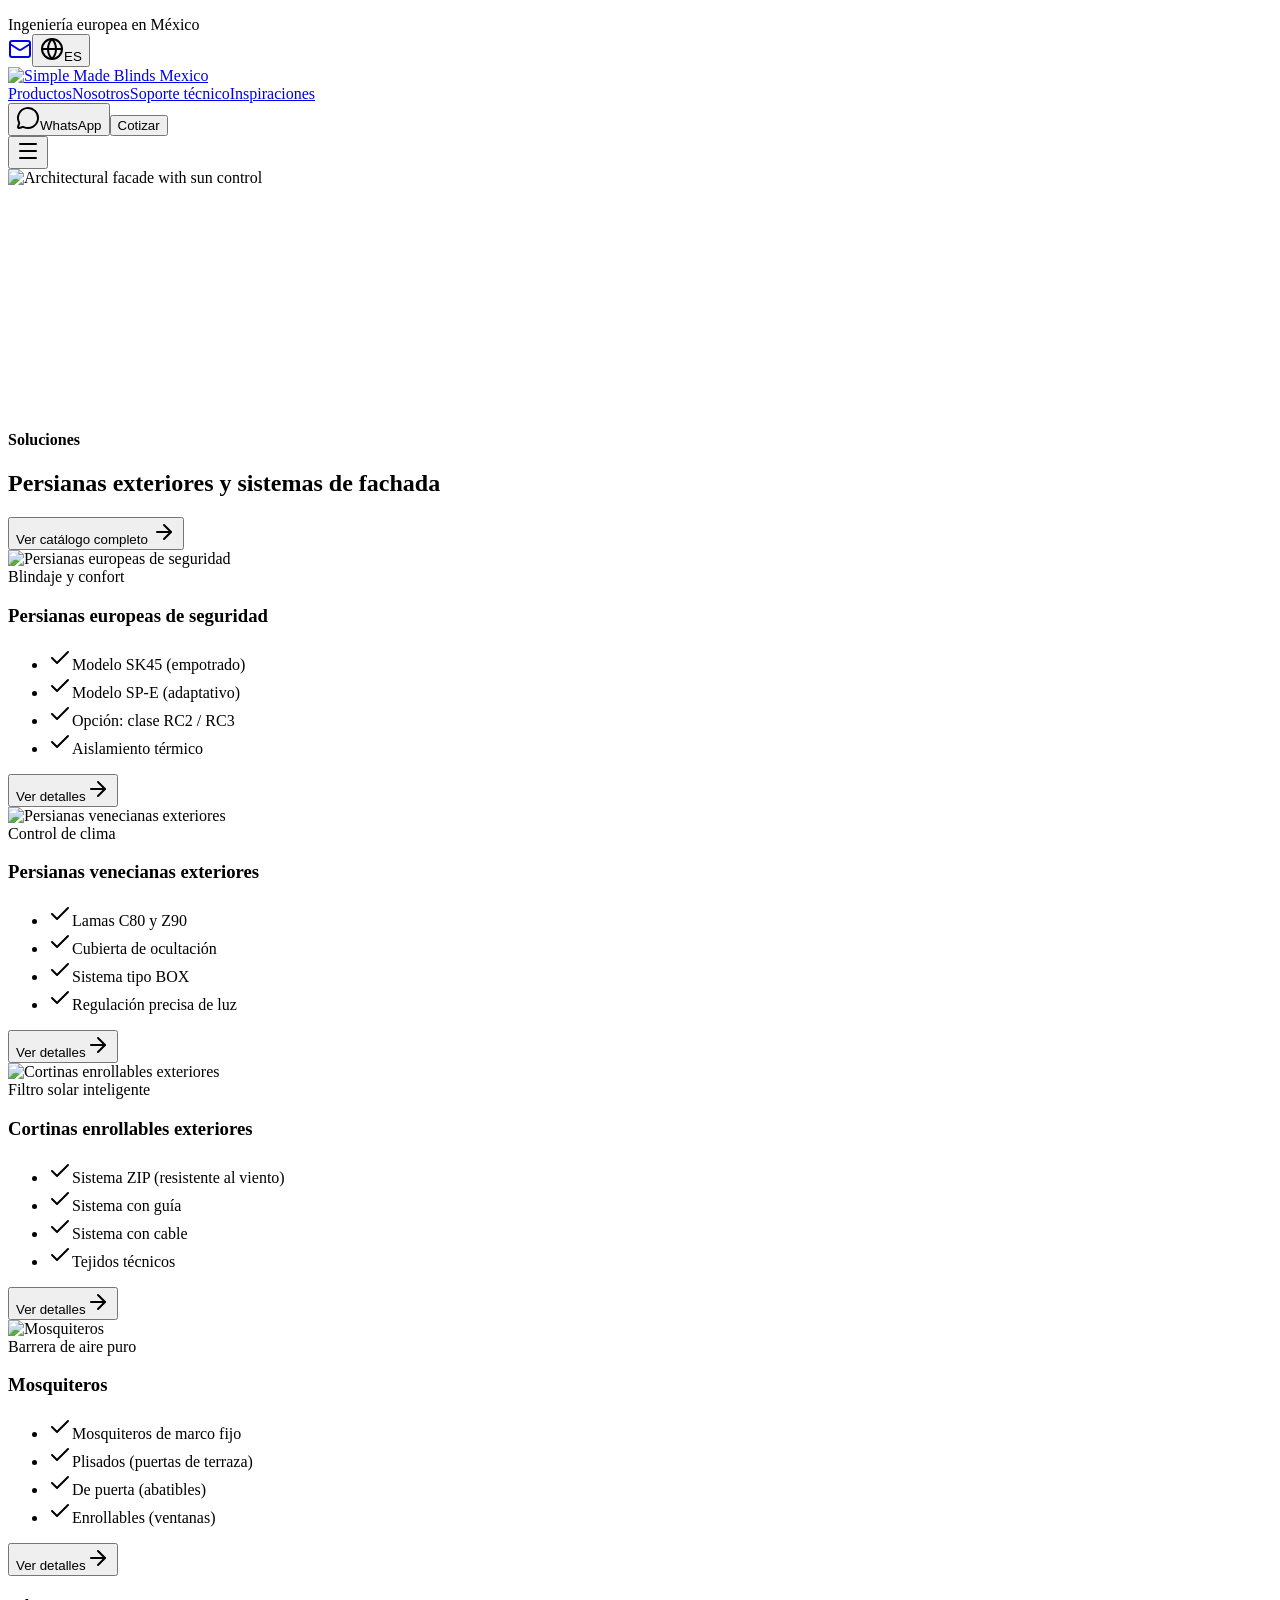
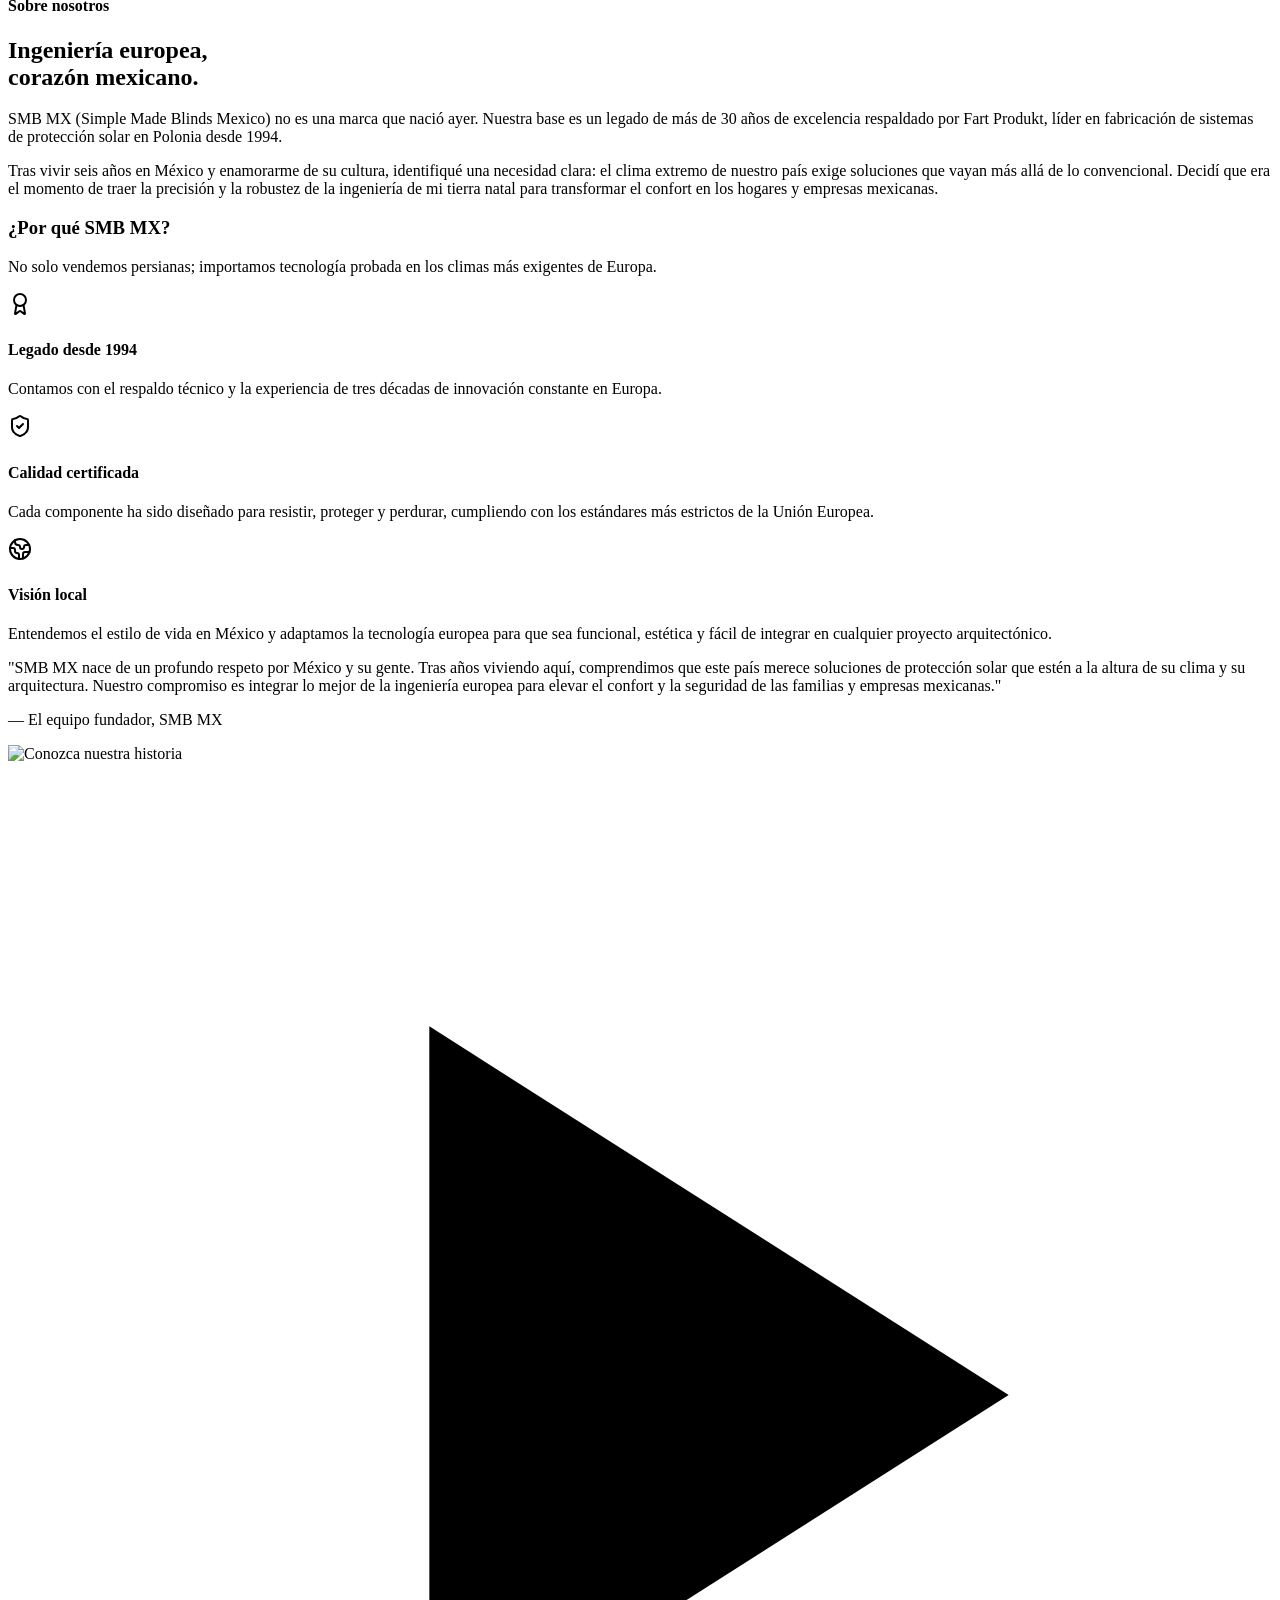
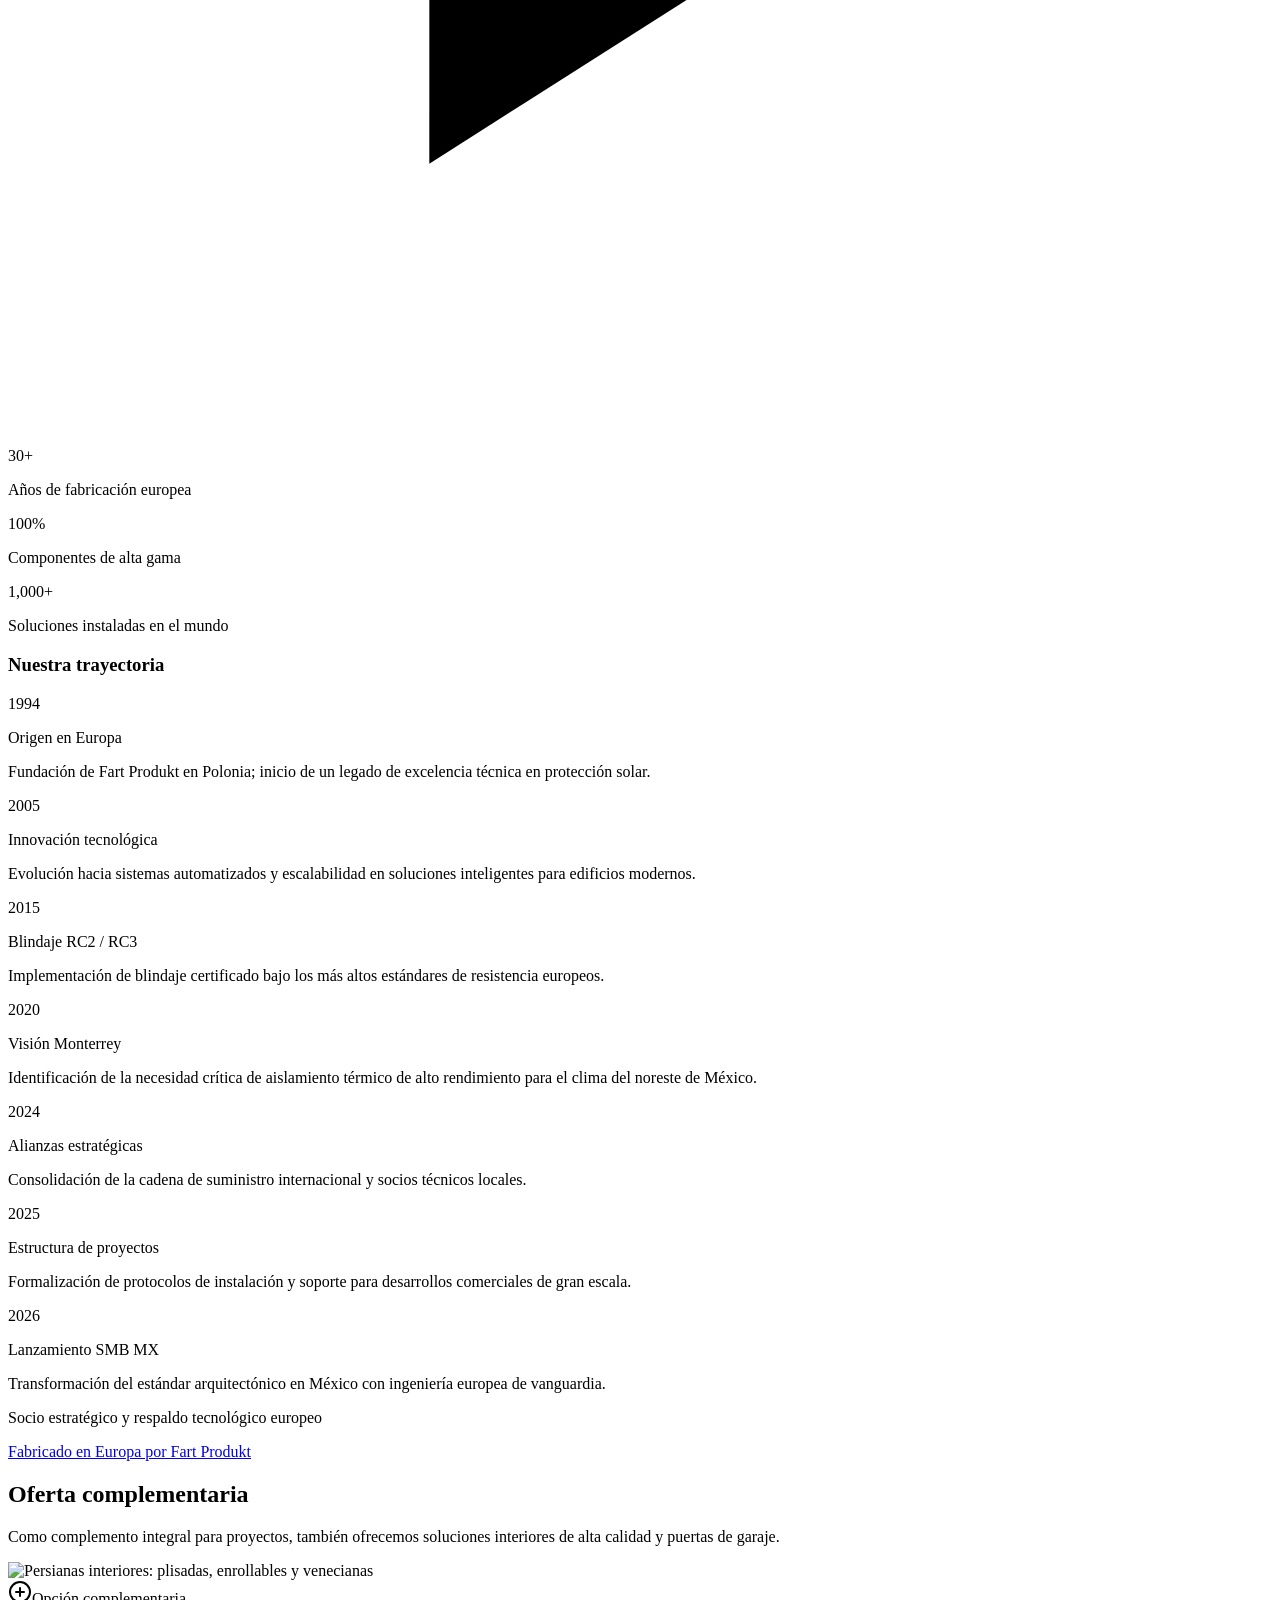
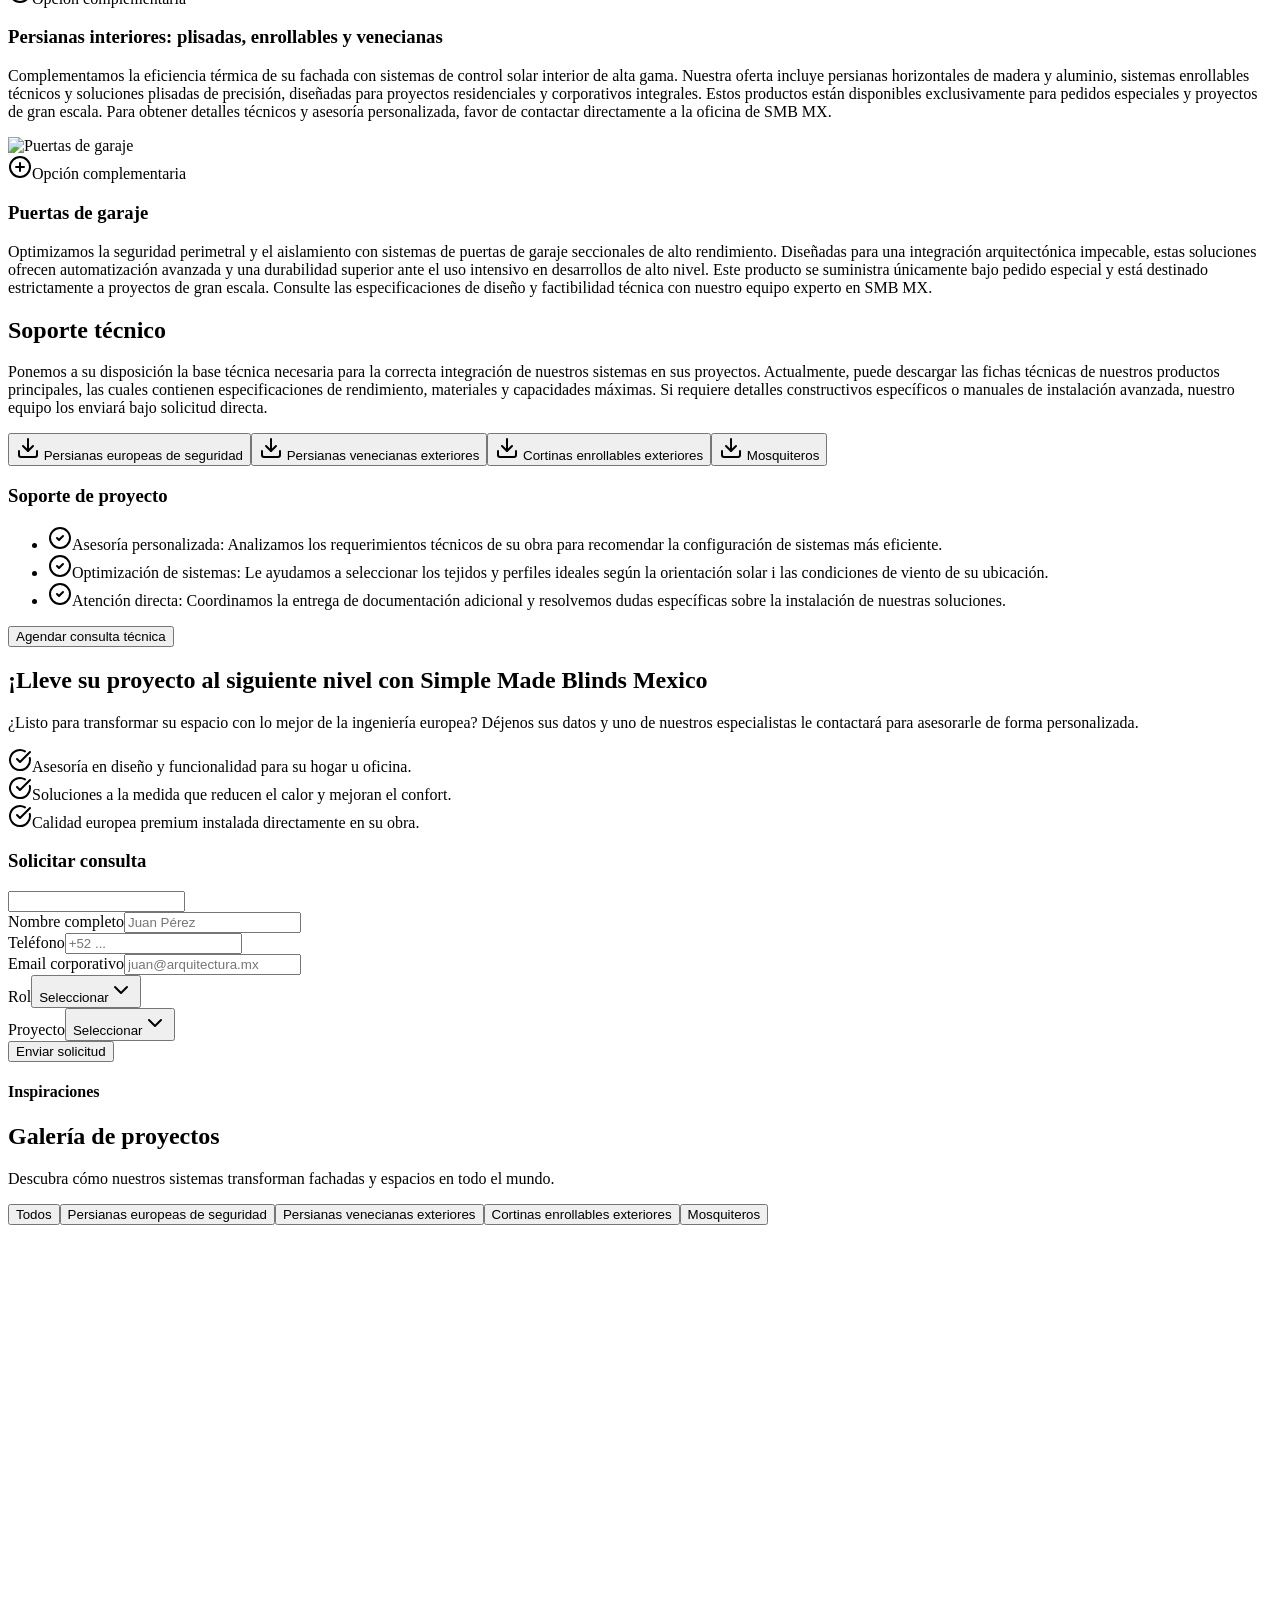
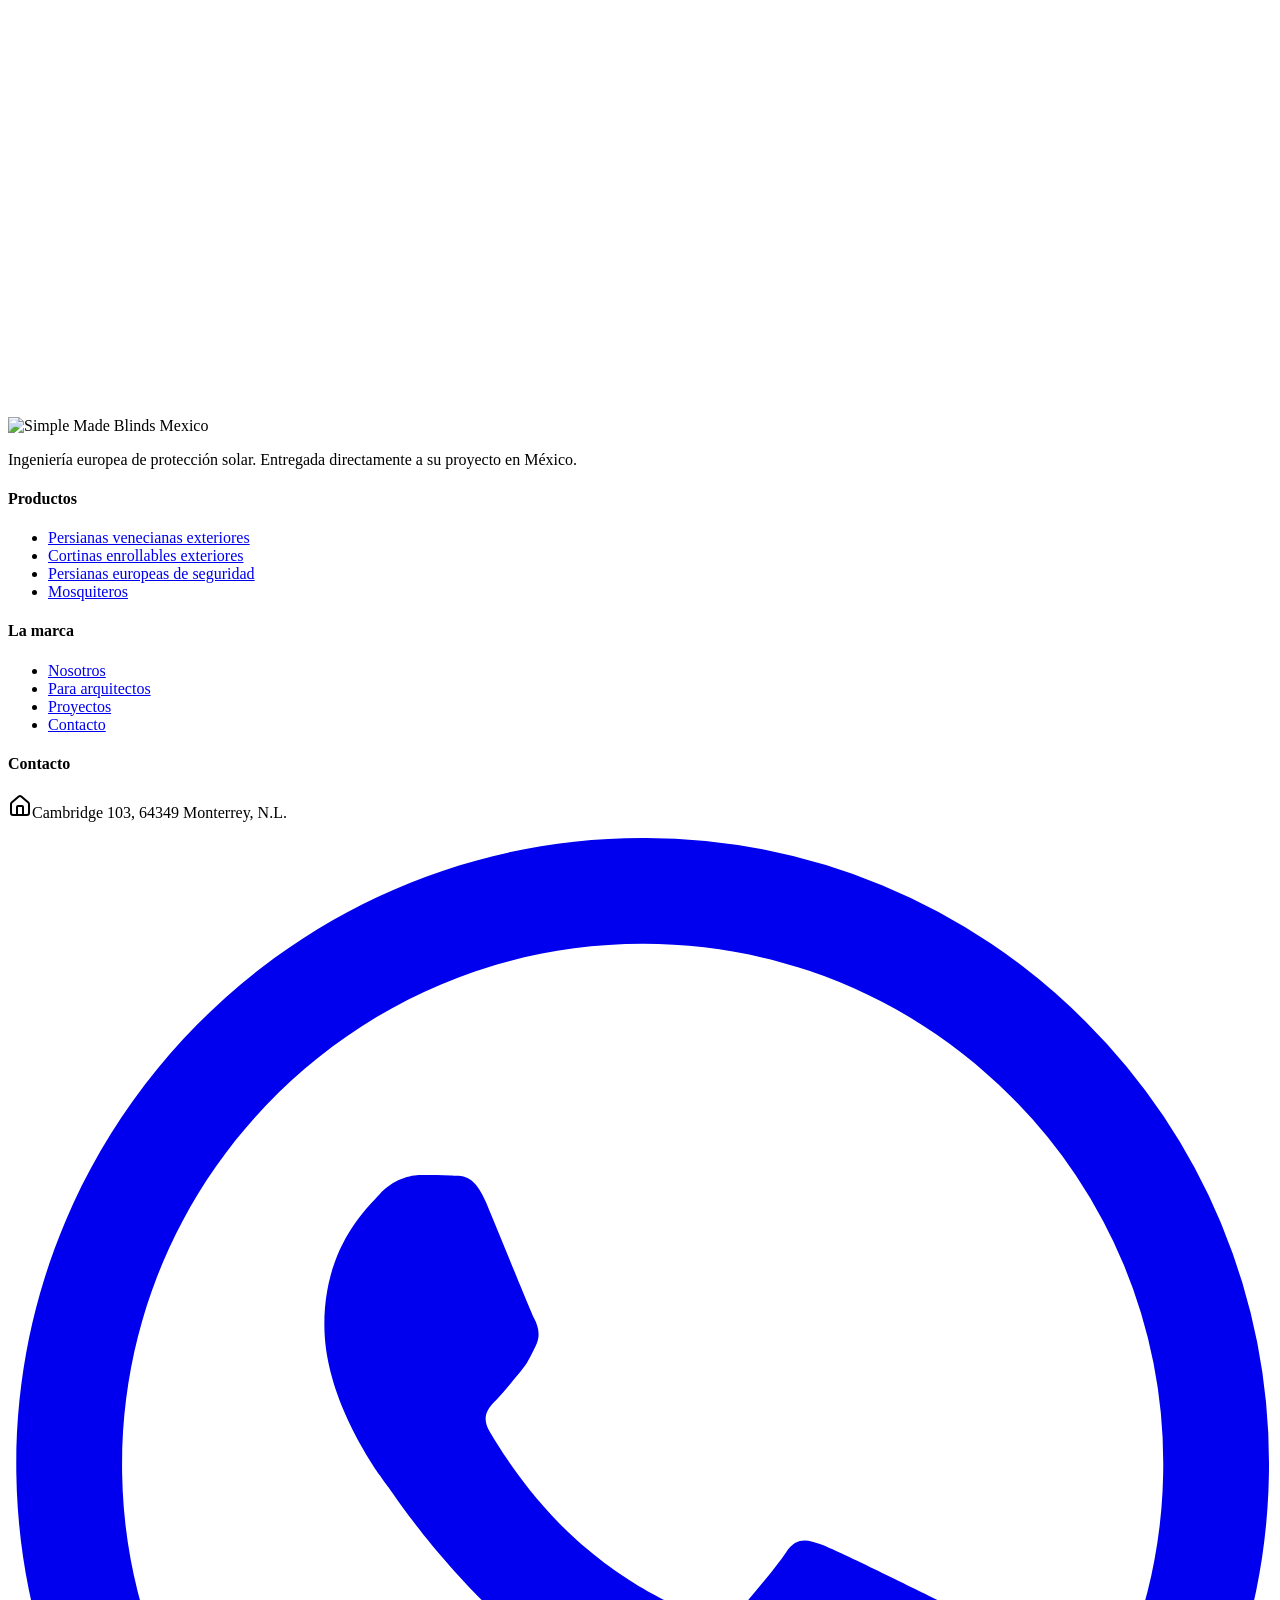
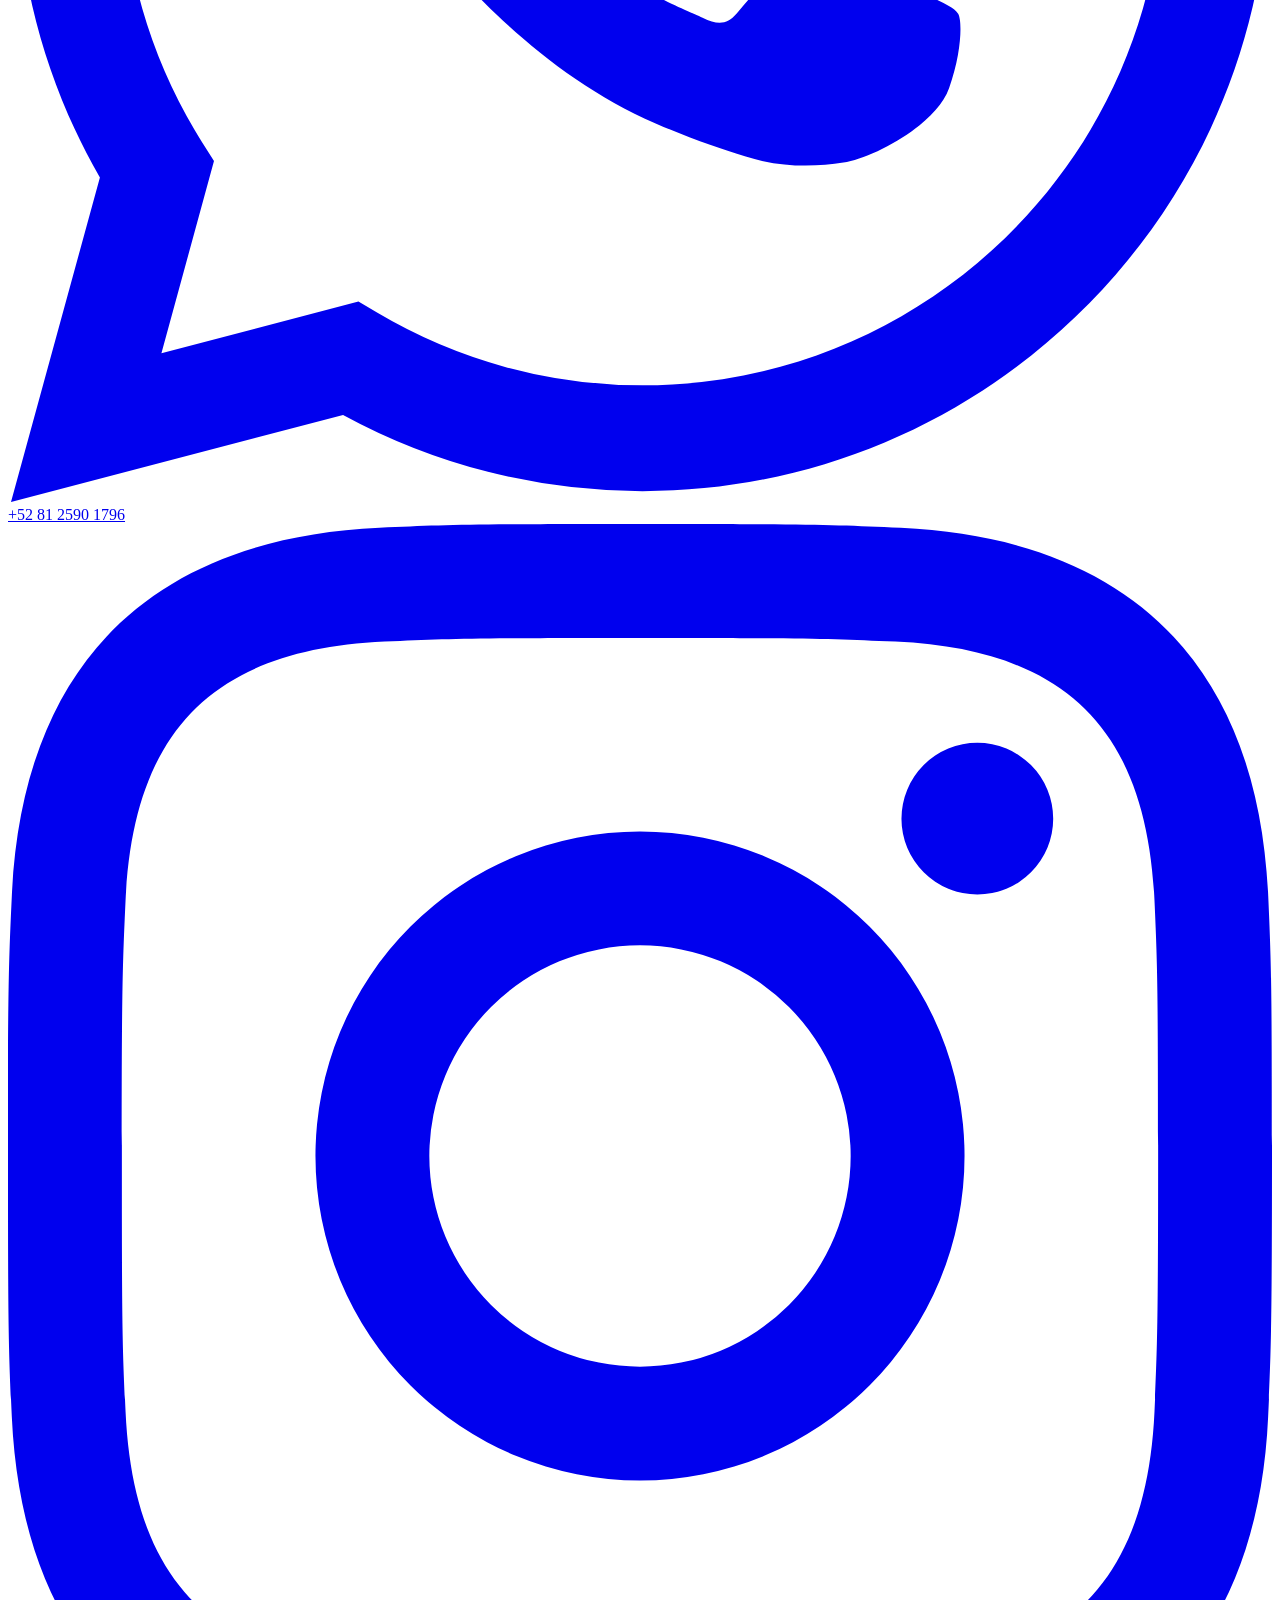
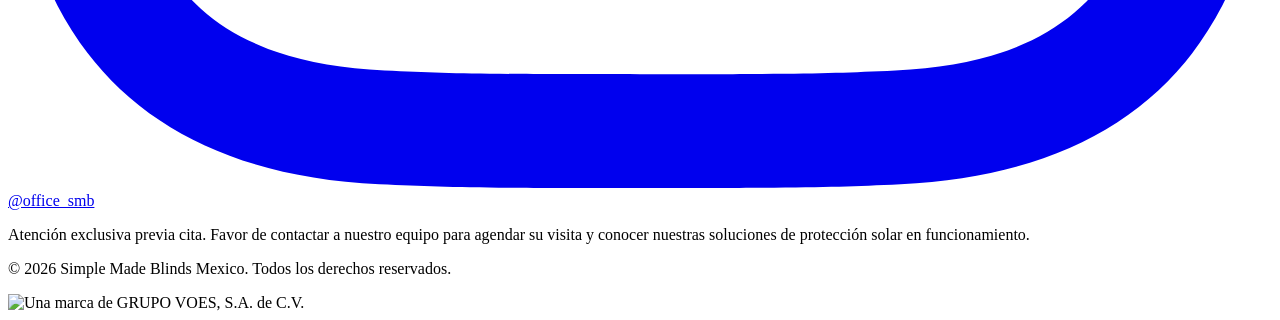
==== commit ca0cbc17: "Deploy: contact phone and WhatsApp changed to Erick's number Co-Authored-By: Claude Sonnet 5.5 <nore" ====
--- a/site/index.html
+++ b/site/index.html
@@ -1,134 +1,133 @@
-<!DOCTYPE html>
-<html lang="es">
-  <head>
-    <meta charset="UTF-8" />
-    <!-- Accessibility fix: maximum-scale=5 allows users to zoom (was =1 which blocks zoom) -->
-    <meta name="viewport" content="width=device-width, initial-scale=1.0, maximum-scale=5" />
-
-    <title>Persianas Europeas de Aluminio en Monterrey | Simple Made Blinds México</title>
-    <meta name="description" content="Persianas europeas de seguridad enrollables, persianas venecianas exteriores, cortinas enrollables exteriores y mosquiteros de aluminio, fabricados en Europa. Para desarrollos, hoteles y residencias en Monterrey, Guadalajara, CDMX y la Riviera Maya." />
-
-    <meta property="og:title" content="Persianas Europeas de Aluminio en Monterrey | Simple Made Blinds México" />
-    <meta property="og:description" content="Persianas europeas de seguridad enrollables, persianas venecianas exteriores, cortinas enrollables exteriores y mosquiteros de aluminio, fabricados en Europa. Para desarrollos, hoteles y residencias en Monterrey, Guadalajara, CDMX y la Riviera Maya." />
-    <meta property="og:type" content="website" />
-    <meta property="og:url" content="https://simplemadeblinds.mx/" />
-    <meta property="og:image" content="https://simplemadeblinds.mx/opengraph.jpg" />
-    <meta property="og:locale" content="es_MX" />
-    <meta property="og:site_name" content="Simple Made Blinds Mexico" />
-
-    <meta name="twitter:card" content="summary_large_image" />
-    <meta name="twitter:title" content="Persianas Europeas de Aluminio en Monterrey | Simple Made Blinds México" />
-    <meta name="twitter:description" content="Persianas europeas de seguridad enrollables, persianas venecianas exteriores, cortinas enrollables exteriores y mosquiteros de aluminio, fabricados en Europa. Para desarrollos, hoteles y residencias en Monterrey, Guadalajara, CDMX y la Riviera Maya." />
+<!DOCTYPE html>
+<html lang="es">
+  <head>
+    <meta charset="UTF-8" />
+    <!-- Accessibility fix: maximum-scale=5 allows users to zoom (was =1 which blocks zoom) -->
+    <meta name="viewport" content="width=device-width, initial-scale=1.0, maximum-scale=5" />
+
+    <title>Persianas Europeas de Aluminio en Monterrey | Simple Made Blinds México</title>
+    <meta name="description" content="Persianas europeas de seguridad enrollables, persianas venecianas exteriores, cortinas enrollables exteriores y mosquiteros de aluminio, fabricados en Europa. Para desarrollos, hoteles y residencias en Monterrey, Guadalajara, CDMX y la Riviera Maya." />
+
+    <meta property="og:title" content="Persianas Europeas de Aluminio en Monterrey | Simple Made Blinds México" />
+    <meta property="og:description" content="Persianas europeas de seguridad enrollables, persianas venecianas exteriores, cortinas enrollables exteriores y mosquiteros de aluminio, fabricados en Europa. Para desarrollos, hoteles y residencias en Monterrey, Guadalajara, CDMX y la Riviera Maya." />
+    <meta property="og:type" content="website" />
+    <meta property="og:url" content="https://simplemadeblinds.mx/" />
+    <meta property="og:image" content="https://simplemadeblinds.mx/opengraph.jpg" />
+    <meta property="og:locale" content="es_MX" />
+    <meta property="og:site_name" content="Simple Made Blinds Mexico" />
+
+    <meta name="twitter:card" content="summary_large_image" />
+    <meta name="twitter:title" content="Persianas Europeas de Aluminio en Monterrey | Simple Made Blinds México" />
+    <meta name="twitter:description" content="Persianas europeas de seguridad enrollables, persianas venecianas exteriores, cortinas enrollables exteriores y mosquiteros de aluminio, fabricados en Europa. Para desarrollos, hoteles y residencias en Monterrey, Guadalajara, CDMX y la Riviera Maya." />
     <meta name="twitter:image" content="https://simplemadeblinds.mx/opengraph.jpg" />
-    <link rel="canonical" href="https://simplemadeblinds.mx/" />
-    <link rel="icon" type="image/svg+xml" href="/favicon.svg" />
-    <link rel="icon" href="/favicon.ico" sizes="any" />
-    <link rel="apple-touch-icon" href="/apple-touch-icon.png" />
-    <meta name="theme-color" content="#1A355C" />
-
-    <!-- Products are listed as Service, not Product: Google validates Product
-         for merchant/snippet rich results and flagged all of them as invalid
-         without price, reviews or ratings, which we do not publish. -->
-    <script type="application/ld+json">
-    {
-      "@context": "https://schema.org",
-      "@type": ["LocalBusiness", "HomeAndConstructionBusiness"],
-      "name": "Simple Made Blinds Mexico",
-      "alternateName": "SMB MX",
-      "description": "Persianas europeas de aluminio fabricadas en Europa por Fart Produkt (Polonia): persianas de seguridad enrollables con clases de resistencia a la intrusión RC2/RC3 (EN 1627), persianas venecianas exteriores, cortinas enrollables exteriores y mosquiteros. Proyectos para desarrollos, hoteles y residencias en México.",
-      "url": "https://simplemadeblinds.mx/",
-      "logo": "https://simplemadeblinds.mx/logo.png",
-      "image": "https://simplemadeblinds.mx/opengraph.jpg",
-      "telephone": "+52-81-1577-9958",
-      "email": "info@simplemadeblinds.mx",
-      "address": {
-        "@type": "PostalAddress",
-        "streetAddress": "Cambridge 103",
-        "postalCode": "64349",
-        "addressLocality": "Monterrey",
-        "addressRegion": "Nuevo León",
-        "addressCountry": "MX"
-      },
-      "areaServed": [
-        { "@type": "City", "name": "Monterrey" },
-        { "@type": "City", "name": "Guadalajara" },
-        { "@type": "City", "name": "Ciudad de México" },
-        { "@type": "State", "name": "Nuevo León" },
-        { "@type": "State", "name": "Quintana Roo" }
-      ],
-      "sameAs": [
-        "https://www.instagram.com/office_smb"
-      ],
-      "contactPoint": {
-        "@type": "ContactPoint",
-        "telephone": "+52-81-1577-9958",
-        "contactType": "sales",
-        "availableLanguage": ["Spanish", "Polish", "English"]
-      },
-      "hasOfferCatalog": {
-        "@type": "OfferCatalog",
-        "name": "Persianas exteriores de aluminio",
-        "itemListElement": [
-          {
-            "@type": "Offer",
-            "itemOffered": {
-              "@type": "Service",
-              "name": "Persianas europeas de seguridad",
-              "description": "Persianas enrollables exteriores de aluminio con poliuretano; opción con clases RC2/RC3 de resistencia a la intrusión (EN 1627)."
-            }
-          },
-          {
-            "@type": "Offer",
-            "itemOffered": {
-              "@type": "Service",
-              "name": "Persianas venecianas exteriores",
-              "description": "Persianas de lamas orientables de aluminio (C80, Z90) para fachadas."
-            }
-          },
-          {
-            "@type": "Offer",
-            "itemOffered": {
-              "@type": "Service",
-              "name": "Cortinas enrollables exteriores",
-              "description": "Cortina enrollable exterior con tejido técnico y sistema ZIP en las guías."
-            }
-          },
-          {
-            "@type": "Offer",
-            "itemOffered": {
-              "@type": "Service",
-              "name": "Mosquiteros",
-              "description": "Mosquiteros plisados, enrollables, abatibles y de marco fijo de aluminio para puertas y ventanas."
-            }
-          }
-        ]
-      }
-    }
-    </script>
-
-    <!-- DNS prefetch for external domains -->
-    <link rel="dns-prefetch" href="https://fonts.googleapis.com" />
-    <link rel="dns-prefetch" href="https://www.youtube-nocookie.com" />
-    <!-- YouTube thumbnail CDN (used by the lazy video facade) -->
-    <link rel="dns-prefetch" href="https://i.ytimg.com" />
-
-    <!-- Non-render-blocking Google Fonts -->
-    <link rel="preconnect" href="https://fonts.googleapis.com" />
-    <link rel="preconnect" href="https://fonts.gstatic.com" crossorigin />
-    <link rel="preload" as="style" href="https://fonts.googleapis.com/css2?family=Encode+Sans:wght@300..700&family=Encode+Sans+Semi+Condensed:wght@300;400;500;600&display=swap" />
-    <link href="https://fonts.googleapis.com/css2?family=Encode+Sans:wght@300..700&family=Encode+Sans+Semi+Condensed:wght@300;400;500;600&display=swap" rel="stylesheet" media="print" onload="this.media='all'" />
-    <noscript><link href="https://fonts.googleapis.com/css2?family=Encode+Sans:wght@300..700&family=Encode+Sans+Semi+Condensed:wght@300;400;500;600&display=swap" rel="stylesheet" /></noscript>
-    <script type="module" crossorigin src="/assets/index-D12b6q78.js"></script>
+    <link rel="canonical" href="https://simplemadeblinds.mx/" />
+    <link rel="icon" type="image/svg+xml" href="/favicon.svg" />
+    <link rel="icon" href="/favicon.ico" sizes="any" />
+    <link rel="apple-touch-icon" href="/apple-touch-icon.png" />
+    <meta name="theme-color" content="#1A355C" />
+
+    <!-- Products are listed as Service, not Product: Google validates Product
+         for merchant/snippet rich results and flagged all of them as invalid
+         without price, reviews or ratings, which we do not publish. -->
+    <script type="application/ld+json">
+    {
+      "@context": "https://schema.org",
+      "@type": ["LocalBusiness", "HomeAndConstructionBusiness"],
+      "name": "Simple Made Blinds Mexico",
+      "alternateName": "SMB MX",
+      "description": "Persianas europeas de aluminio fabricadas en Europa por Fart Produkt (Polonia): persianas de seguridad enrollables con clases de resistencia a la intrusión RC2/RC3 (EN 1627), persianas venecianas exteriores, cortinas enrollables exteriores y mosquiteros. Proyectos para desarrollos, hoteles y residencias en México.",
+      "url": "https://simplemadeblinds.mx/",
+      "logo": "https://simplemadeblinds.mx/logo.png",
+      "image": "https://simplemadeblinds.mx/opengraph.jpg",
+      "telephone": "+52-81-2590-1796",
+      "email": "info@simplemadeblinds.mx",
+      "address": {
+        "@type": "PostalAddress",
+        "streetAddress": "Cambridge 103",
+        "postalCode": "64349",
+        "addressLocality": "Monterrey",
+        "addressRegion": "Nuevo León",
+        "addressCountry": "MX"
+      },
+      "areaServed": [
+        { "@type": "City", "name": "Monterrey" },
+        { "@type": "City", "name": "Guadalajara" },
+        { "@type": "City", "name": "Ciudad de México" },
+        { "@type": "State", "name": "Nuevo León" },
+        { "@type": "State", "name": "Quintana Roo" }
+      ],
+      "sameAs": [
+        "https://www.instagram.com/office_smb"
+      ],
+      "contactPoint": {
+        "@type": "ContactPoint",
+        "telephone": "+52-81-2590-1796",
+        "contactType": "sales",
+        "availableLanguage": ["Spanish", "Polish", "English"]
+      },
+      "hasOfferCatalog": {
+        "@type": "OfferCatalog",
+        "name": "Persianas exteriores de aluminio",
+        "itemListElement": [
+          {
+            "@type": "Offer",
+            "itemOffered": {
+              "@type": "Service",
+              "name": "Persianas europeas de seguridad",
+              "description": "Persianas enrollables exteriores de aluminio con poliuretano; opción con clases RC2/RC3 de resistencia a la intrusión (EN 1627)."
+            }
+          },
+          {
+            "@type": "Offer",
+            "itemOffered": {
+              "@type": "Service",
+              "name": "Persianas venecianas exteriores",
+              "description": "Persianas de lamas orientables de aluminio (C80, Z90) para fachadas."
+            }
+          },
+          {
+            "@type": "Offer",
+            "itemOffered": {
+              "@type": "Service",
+              "name": "Cortinas enrollables exteriores",
+              "description": "Cortina enrollable exterior con tejido técnico y sistema ZIP en las guías."
+            }
+          },
+          {
+            "@type": "Offer",
+            "itemOffered": {
+              "@type": "Service",
+              "name": "Mosquiteros",
+              "description": "Mosquiteros plisados, enrollables, abatibles y de marco fijo de aluminio para puertas y ventanas."
+            }
+          }
+        ]
+      }
+    }
+    </script>
+
+    <!-- DNS prefetch for external domains -->
+    <link rel="dns-prefetch" href="https://fonts.googleapis.com" />
+    <link rel="dns-prefetch" href="https://www.youtube-nocookie.com" />
+    <!-- YouTube thumbnail CDN (used by the lazy video facade) -->
+    <link rel="dns-prefetch" href="https://i.ytimg.com" />
+
+    <!-- Non-render-blocking Google Fonts -->
+    <link rel="preconnect" href="https://fonts.googleapis.com" />
+    <link rel="preconnect" href="https://fonts.gstatic.com" crossorigin />
+    <link rel="preload" as="style" href="https://fonts.googleapis.com/css2?family=Encode+Sans:wght@300..700&family=Encode+Sans+Semi+Condensed:wght@300;400;500;600&display=swap" />
+    <link href="https://fonts.googleapis.com/css2?family=Encode+Sans:wght@300..700&family=Encode+Sans+Semi+Condensed:wght@300;400;500;600&display=swap" rel="stylesheet" media="print" onload="this.media='all'" />
+    <noscript><link href="https://fonts.googleapis.com/css2?family=Encode+Sans:wght@300..700&family=Encode+Sans+Semi+Condensed:wght@300;400;500;600&display=swap" rel="stylesheet" /></noscript>
+    <script type="module" crossorigin src="/assets/index-DUJVv6B5.js"></script>
     <link rel="modulepreload" crossorigin href="/assets/vendor-query-DuS0LZEi.js">
     <link rel="modulepreload" crossorigin href="/assets/vendor-radix-DU2feTXh.js">
     <link rel="modulepreload" crossorigin href="/assets/vendor-motion-2CvDRLz1.js">
     <link rel="stylesheet" crossorigin href="/assets/index-wS7AjZ31.css">
-  </head>
-  <body>
-    <div id="root"><link rel="preload" as="image" href="/assets/SMBMX_Logo_v3_Primary-Cy45ncYq.svg"/><link rel="preload" as="image" href="/assets/hero-tulum-shutters-Q6MmYRXt.webp" fetchPriority="high"/><div role="region" aria-label="Notifications (F8)" tabindex="-1" style="pointer-events:none"><ol tabindex="-1" class="fixed top-0 z-[100] flex max-h-screen w-full flex-col-reverse p-4 sm:bottom-0 sm:right-0 sm:top-auto sm:flex-col md:max-w-[420px]"></ol></div><div class="min-h-screen bg-background font-sans text-foreground selection:bg-accent selection:text-accent-foreground overflow-x-hidden pt-[110px]"><nav class="fixed top-0 left-0 right-0 z-50 bg-background border-b border-border"><div class="bg-primary text-primary-foreground py-2 text-sm"><div class="container mx-auto px-6 flex justify-between items-center"><span class="hidden sm:inline">Ingeniería europea en México</span><div class="flex items-center gap-4 ml-auto"><a href="mailto:info@simplemadeblinds.mx" title="info@simplemadeblinds.mx" class="hover:text-white flex items-center" data-testid="link-email"><svg xmlns="http://www.w3.org/2000/svg" width="24" height="24" viewBox="0 0 24 24" fill="none" stroke="currentColor" stroke-width="2" stroke-linecap="round" stroke-linejoin="round" class="lucide lucide-mail h-3.5 w-3.5" aria-hidden="true"><path d="m22 7-8.991 5.727a2 2 0 0 1-2.009 0L2 7"></path><rect x="2" y="4" width="20" height="16" rx="2"></rect></svg></a><button type="button" id="radix-_R_km_" aria-haspopup="menu" aria-expanded="false" data-state="closed" class="flex items-center gap-1.5 cursor-pointer border border-white rounded-sm px-2 py-0.5 ml-2"><svg xmlns="http://www.w3.org/2000/svg" width="24" height="24" viewBox="0 0 24 24" fill="none" stroke="currentColor" stroke-width="2" stroke-linecap="round" stroke-linejoin="round" class="lucide lucide-globe h-3 w-3" aria-hidden="true"><circle cx="12" cy="12" r="10"></circle><path d="M12 2a14.5 14.5 0 0 0 0 20 14.5 14.5 0 0 0 0-20"></path><path d="M2 12h20"></path></svg><span class="font-semibold">ES</span></button></div></div></div><div class="container mx-auto px-6 py-3 flex items-center justify-between"><a href="/" class="cursor-pointer block"><img src="/assets/SMBMX_Logo_v3_Primary-Cy45ncYq.svg" alt="Simple Made Blinds Mexico" class="h-8 lg:h-10 w-auto object-contain" width="302" height="40"/></a><div class="hidden lg:flex gap-8 text-primary items-center text-[15px] font-semibold"><a href="/products" class="hover:text-foreground transition-colors">Productos</a><a href="/#nosotros" class="hover:text-foreground transition-colors cursor-pointer">Nosotros</a><a href="/#soporte-tecnico" class="hover:text-foreground transition-colors cursor-pointer">Soporte técnico</a><a href="/#inspiraciones" class="hover:text-foreground transition-colors cursor-pointer">Inspiraciones</a><div class="flex items-center gap-2"><a href="https://wa.me/528115779958" target="_blank" rel="noopener noreferrer"><button class="inline-flex items-center justify-center gap-2 whitespace-nowrap font-medium transition-colors focus-visible:outline-none focus-visible:ring-2 focus-visible:ring-offset-2 focus-visible:ring-ring disabled:pointer-events-none disabled:opacity-50 [&amp;_svg]:pointer-events-none [&amp;_svg]:size-4 [&amp;_svg]:shrink-0 hover-elevate active-elevate-2 border [border-color:var(--button-outline)] shadow-xs active:shadow-none min-h-8 rounded-md px-3 text-sm border-primary text-primary hover:bg-primary hover:text-primary-foreground"><svg xmlns="http://www.w3.org/2000/svg" width="24" height="24" viewBox="0 0 24 24" fill="none" stroke="currentColor" stroke-width="2" stroke-linecap="round" stroke-linejoin="round" class="lucide lucide-message-circle mr-1.5 h-4 w-4" aria-hidden="true"><path d="M2.992 16.342a2 2 0 0 1 .094 1.167l-1.065 3.29a1 1 0 0 0 1.236 1.168l3.413-.998a2 2 0 0 1 1.099.092 10 10 0 1 0-4.777-4.719"></path></svg>WhatsApp</button></a><button class="inline-flex items-center justify-center gap-2 whitespace-nowrap font-medium transition-colors focus-visible:outline-none focus-visible:ring-2 focus-visible:ring-offset-2 focus-visible:ring-ring disabled:pointer-events-none disabled:opacity-50 [&amp;_svg]:pointer-events-none [&amp;_svg]:size-4 [&amp;_svg]:shrink-0 hover-elevate active-elevate-2 bg-primary text-primary-foreground border border-primary-border min-h-8 rounded-md px-3 text-sm">Cotizar</button></div></div><div class="lg:hidden flex items-center gap-4"><button class="inline-flex items-center justify-center gap-2 whitespace-nowrap rounded-md text-sm font-medium transition-colors focus-visible:outline-none focus-visible:ring-2 focus-visible:ring-offset-2 focus-visible:ring-ring disabled:pointer-events-none disabled:opacity-50 [&amp;_svg]:pointer-events-none [&amp;_svg]:size-4 [&amp;_svg]:shrink-0 hover-elevate active-elevate-2 border border-transparent h-9 w-9" aria-label="Open navigation menu" type="button" aria-haspopup="dialog" aria-expanded="false" aria-controls="radix-_R_76_" data-state="closed"><svg xmlns="http://www.w3.org/2000/svg" width="24" height="24" viewBox="0 0 24 24" fill="none" stroke="currentColor" stroke-width="2" stroke-linecap="round" stroke-linejoin="round" class="lucide lucide-menu h-6 w-6" aria-hidden="true"><path d="M4 5h16"></path><path d="M4 12h16"></path><path d="M4 19h16"></path></svg></button></div></div></nav><main><section class="relative min-h-[calc(100svh-110px)] flex items-center justify-center overflow-hidden"><div class="absolute inset-0 z-0"><img src="/assets/hero-tulum-shutters-Q6MmYRXt.webp" alt="Architectural facade with sun control" class="w-full h-full object-cover" width="1920" height="1080" fetchPriority="high" decoding="async"/><div class="absolute inset-0 bg-gradient-to-r from-black/60 via-black/30 to-transparent z-10"></div></div><div class="relative z-20 container mx-auto px-6 pt-10 pb-24 text-center md:text-left flex flex-col items-start justify-center"><div class="w-full max-w-[46rem] text-white" style="opacity:0;transform:translateY(30px)"><h1 class="text-[clamp(2.25rem,min(6vw,8svh),4.5rem)] font-display font-medium leading-[1.1] mb-[min(1.5rem,3svh)]">Persianas europeas<br/>para el sol de México.</h1><p class="text-[clamp(1.125rem,min(2vw,3svh),1.4375rem)] text-white max-w-2xl font-semibold mb-[min(1rem,2svh)] leading-snug">Persianas de seguridad, venecianas y cortinas enrollables exteriores, fabricadas en Europa.</p><p class="text-[clamp(1rem,min(1.6vw,2.5svh),1.25rem)] text-white max-w-2xl font-light mb-[min(2.5rem,4svh)] leading-relaxed">Más de 30 años de ingeniería polaca diseñada para resistir los climas más exigentes. Elevamos el estándar de protección y elegancia en su arquitectura.</p><div class="inline-flex flex-col sm:flex-row gap-3 sm:items-center"><a href="/products"><button class="inline-flex items-center justify-center gap-2 whitespace-nowrap font-medium transition-colors focus-visible:outline-none focus-visible:ring-2 focus-visible:ring-offset-2 focus-visible:ring-ring disabled:pointer-events-none disabled:opacity-50 [&amp;_svg]:pointer-events-none [&amp;_svg]:size-4 [&amp;_svg]:shrink-0 hover-elevate active-elevate-2 border border-primary-border min-h-8 h-11 px-6 text-sm bg-white text-black hover:bg-white/90 border-none rounded-sm w-full" data-testid="button-hero-products">Ver productos<svg xmlns="http://www.w3.org/2000/svg" width="24" height="24" viewBox="0 0 24 24" fill="none" stroke="currentColor" stroke-width="2" stroke-linecap="round" stroke-linejoin="round" class="lucide lucide-arrow-right ml-2 w-4 h-4" aria-hidden="true"><path d="M5 12h14"></path><path d="m12 5 7 7-7 7"></path></svg></button></a><button class="inline-flex items-center justify-center gap-2 whitespace-nowrap font-medium transition-colors focus-visible:outline-none focus-visible:ring-2 focus-visible:ring-offset-2 focus-visible:ring-ring disabled:pointer-events-none disabled:opacity-50 [&amp;_svg]:pointer-events-none [&amp;_svg]:size-4 [&amp;_svg]:shrink-0 hover-elevate active-elevate-2 border [border-color:var(--button-outline)] shadow-xs active:shadow-none min-h-8 h-11 px-6 text-sm border-white/30 text-white hover:bg-white/10 hover:text-white hover:border-white/50 backdrop-blur-sm rounded-sm w-full" data-testid="button-hero-architect">Zona del arquitecto</button></div></div></div><div class="absolute bottom-6 left-1/2 transform -translate-x-1/2 z-20 text-white hover:text-white cursor-pointer transition-colors" style="opacity:0"><svg xmlns="http://www.w3.org/2000/svg" width="24" height="24" viewBox="0 0 24 24" fill="none" stroke="currentColor" stroke-width="2" stroke-linecap="round" stroke-linejoin="round" class="lucide lucide-chevron-down w-8 h-8 animate-bounce" aria-hidden="true"><path d="m6 9 6 6 6-6"></path></svg></div></section><section id="productos" class="py-24 bg-secondary border-y border-border scroll-mt-[110px]"><div class="container mx-auto px-6"><div class="flex flex-col md:flex-row justify-between items-end mb-16 gap-6"><div><h4 class="block text-primary uppercase tracking-[0.14em] font-sans font-semibold text-sm mb-3">Soluciones</h4><h2 class="text-[26px] md:text-[30px] leading-tight font-display font-semibold text-primary">Persianas exteriores y sistemas de fachada</h2></div><a href="/products"><button class="inline-flex items-center justify-center gap-2 whitespace-nowrap rounded-md text-sm font-medium transition-colors focus-visible:outline-none focus-visible:ring-2 focus-visible:ring-offset-2 focus-visible:ring-ring disabled:pointer-events-none disabled:opacity-50 [&amp;_svg]:pointer-events-none [&amp;_svg]:size-4 [&amp;_svg]:shrink-0 hover-elevate active-elevate-2 border border-transparent min-h-9 px-4 py-2 group">Ver catálogo completo<!-- --> <svg xmlns="http://www.w3.org/2000/svg" width="24" height="24" viewBox="0 0 24 24" fill="none" stroke="currentColor" stroke-width="2" stroke-linecap="round" stroke-linejoin="round" class="lucide lucide-arrow-right ml-2 w-4 h-4 group-hover:translate-x-1 transition-transform" aria-hidden="true"><path d="M5 12h14"></path><path d="m12 5 7 7-7 7"></path></svg></button></a></div><div class="grid md:grid-cols-2 lg:grid-cols-4 gap-6"><div class="group relative overflow-hidden bg-background border border-border rounded-md transition-all duration-300 flex flex-col h-full"><div class="aspect-[4/3] overflow-hidden relative cursor-pointer" data-testid="clickable-img-Persianas europeas de seguridad"><img src="/assets/product-shutters-thumb-C7MPMdh_.webp" alt="Persianas europeas de seguridad" class="w-full h-full object-cover transition-transform duration-700 group-hover:scale-105" loading="lazy"/><div class="absolute top-4 left-4 bg-white/90 backdrop-blur-sm px-3 py-1 text-sm font-semibold tracking-wide uppercase">Blindaje y confort</div></div><div class="p-6 flex flex-col flex-grow"><h3 class="text-xl font-display font-medium mb-3 group-hover:text-primary transition-colors">Persianas europeas de seguridad</h3><ul class="space-y-2 mb-6 flex-grow"><li class="flex items-start gap-2 text-base text-foreground"><svg xmlns="http://www.w3.org/2000/svg" width="24" height="24" viewBox="0 0 24 24" fill="none" stroke="currentColor" stroke-width="2" stroke-linecap="round" stroke-linejoin="round" class="lucide lucide-check w-4 h-4 text-primary mt-0.5 shrink-0" aria-hidden="true"><path d="M20 6 9 17l-5-5"></path></svg><span>Modelo SK45 (empotrado)</span></li><li class="flex items-start gap-2 text-base text-foreground"><svg xmlns="http://www.w3.org/2000/svg" width="24" height="24" viewBox="0 0 24 24" fill="none" stroke="currentColor" stroke-width="2" stroke-linecap="round" stroke-linejoin="round" class="lucide lucide-check w-4 h-4 text-primary mt-0.5 shrink-0" aria-hidden="true"><path d="M20 6 9 17l-5-5"></path></svg><span>Modelo SP-E (adaptativo)</span></li><li class="flex items-start gap-2 text-base text-foreground"><svg xmlns="http://www.w3.org/2000/svg" width="24" height="24" viewBox="0 0 24 24" fill="none" stroke="currentColor" stroke-width="2" stroke-linecap="round" stroke-linejoin="round" class="lucide lucide-check w-4 h-4 text-primary mt-0.5 shrink-0" aria-hidden="true"><path d="M20 6 9 17l-5-5"></path></svg><span>Opción: clase RC2 / RC3</span></li><li class="flex items-start gap-2 text-base text-foreground"><svg xmlns="http://www.w3.org/2000/svg" width="24" height="24" viewBox="0 0 24 24" fill="none" stroke="currentColor" stroke-width="2" stroke-linecap="round" stroke-linejoin="round" class="lucide lucide-check w-4 h-4 text-primary mt-0.5 shrink-0" aria-hidden="true"><path d="M20 6 9 17l-5-5"></path></svg><span>Aislamiento térmico</span></li></ul><div class="mt-auto pt-4"><a href="/products#rolety-zewnetrzne"><button class="inline-flex items-center justify-center gap-2 whitespace-nowrap rounded-md text-sm font-medium focus-visible:outline-none focus-visible:ring-2 focus-visible:ring-offset-2 focus-visible:ring-ring disabled:pointer-events-none disabled:opacity-50 [&amp;_svg]:pointer-events-none [&amp;_svg]:size-4 [&amp;_svg]:shrink-0 hover-elevate active-elevate-2 border [border-color:var(--button-outline)] shadow-xs active:shadow-none min-h-9 px-4 py-2 w-full group-hover:bg-primary group-hover:text-white transition-all" data-testid="button-details-Persianas europeas de seguridad">Ver detalles<svg xmlns="http://www.w3.org/2000/svg" width="24" height="24" viewBox="0 0 24 24" fill="none" stroke="currentColor" stroke-width="2" stroke-linecap="round" stroke-linejoin="round" class="lucide lucide-arrow-right ml-2 w-4 h-4" aria-hidden="true"><path d="M5 12h14"></path><path d="m12 5 7 7-7 7"></path></svg></button></a></div></div></div><div class="group relative overflow-hidden bg-background border border-border rounded-md transition-all duration-300 flex flex-col h-full"><div class="aspect-[4/3] overflow-hidden relative cursor-pointer" data-testid="clickable-img-Persianas venecianas exteriores"><img src="/assets/product-venetian-main-CFVUUvk4.jpg" alt="Persianas venecianas exteriores" class="w-full h-full object-cover transition-transform duration-700 group-hover:scale-105" loading="lazy"/><div class="absolute top-4 left-4 bg-white/90 backdrop-blur-sm px-3 py-1 text-sm font-semibold tracking-wide uppercase">Control de clima</div></div><div class="p-6 flex flex-col flex-grow"><h3 class="text-xl font-display font-medium mb-3 group-hover:text-primary transition-colors">Persianas venecianas exteriores</h3><ul class="space-y-2 mb-6 flex-grow"><li class="flex items-start gap-2 text-base text-foreground"><svg xmlns="http://www.w3.org/2000/svg" width="24" height="24" viewBox="0 0 24 24" fill="none" stroke="currentColor" stroke-width="2" stroke-linecap="round" stroke-linejoin="round" class="lucide lucide-check w-4 h-4 text-primary mt-0.5 shrink-0" aria-hidden="true"><path d="M20 6 9 17l-5-5"></path></svg><span>Lamas C80 y Z90</span></li><li class="flex items-start gap-2 text-base text-foreground"><svg xmlns="http://www.w3.org/2000/svg" width="24" height="24" viewBox="0 0 24 24" fill="none" stroke="currentColor" stroke-width="2" stroke-linecap="round" stroke-linejoin="round" class="lucide lucide-check w-4 h-4 text-primary mt-0.5 shrink-0" aria-hidden="true"><path d="M20 6 9 17l-5-5"></path></svg><span>Cubierta de ocultación</span></li><li class="flex items-start gap-2 text-base text-foreground"><svg xmlns="http://www.w3.org/2000/svg" width="24" height="24" viewBox="0 0 24 24" fill="none" stroke="currentColor" stroke-width="2" stroke-linecap="round" stroke-linejoin="round" class="lucide lucide-check w-4 h-4 text-primary mt-0.5 shrink-0" aria-hidden="true"><path d="M20 6 9 17l-5-5"></path></svg><span>Sistema tipo BOX</span></li><li class="flex items-start gap-2 text-base text-foreground"><svg xmlns="http://www.w3.org/2000/svg" width="24" height="24" viewBox="0 0 24 24" fill="none" stroke="currentColor" stroke-width="2" stroke-linecap="round" stroke-linejoin="round" class="lucide lucide-check w-4 h-4 text-primary mt-0.5 shrink-0" aria-hidden="true"><path d="M20 6 9 17l-5-5"></path></svg><span>Regulación precisa de luz</span></li></ul><div class="mt-auto pt-4"><a href="/products#zaluzje-fasadowe"><button class="inline-flex items-center justify-center gap-2 whitespace-nowrap rounded-md text-sm font-medium focus-visible:outline-none focus-visible:ring-2 focus-visible:ring-offset-2 focus-visible:ring-ring disabled:pointer-events-none disabled:opacity-50 [&amp;_svg]:pointer-events-none [&amp;_svg]:size-4 [&amp;_svg]:shrink-0 hover-elevate active-elevate-2 border [border-color:var(--button-outline)] shadow-xs active:shadow-none min-h-9 px-4 py-2 w-full group-hover:bg-primary group-hover:text-white transition-all" data-testid="button-details-Persianas venecianas exteriores">Ver detalles<svg xmlns="http://www.w3.org/2000/svg" width="24" height="24" viewBox="0 0 24 24" fill="none" stroke="currentColor" stroke-width="2" stroke-linecap="round" stroke-linejoin="round" class="lucide lucide-arrow-right ml-2 w-4 h-4" aria-hidden="true"><path d="M5 12h14"></path><path d="m12 5 7 7-7 7"></path></svg></button></a></div></div></div><div class="group relative overflow-hidden bg-background border border-border rounded-md transition-all duration-300 flex flex-col h-full"><div class="aspect-[4/3] overflow-hidden relative cursor-pointer" data-testid="clickable-img-Cortinas enrollables exteriores"><img src="/assets/product-screen-thumb-7vZ0VKkd.webp" alt="Cortinas enrollables exteriores" class="w-full h-full object-cover transition-transform duration-700 group-hover:scale-105" loading="lazy"/><div class="absolute top-4 left-4 bg-white/90 backdrop-blur-sm px-3 py-1 text-sm font-semibold tracking-wide uppercase">Filtro solar inteligente</div></div><div class="p-6 flex flex-col flex-grow"><h3 class="text-xl font-display font-medium mb-3 group-hover:text-primary transition-colors">Cortinas enrollables exteriores</h3><ul class="space-y-2 mb-6 flex-grow"><li class="flex items-start gap-2 text-base text-foreground"><svg xmlns="http://www.w3.org/2000/svg" width="24" height="24" viewBox="0 0 24 24" fill="none" stroke="currentColor" stroke-width="2" stroke-linecap="round" stroke-linejoin="round" class="lucide lucide-check w-4 h-4 text-primary mt-0.5 shrink-0" aria-hidden="true"><path d="M20 6 9 17l-5-5"></path></svg><span>Sistema ZIP (resistente al viento)</span></li><li class="flex items-start gap-2 text-base text-foreground"><svg xmlns="http://www.w3.org/2000/svg" width="24" height="24" viewBox="0 0 24 24" fill="none" stroke="currentColor" stroke-width="2" stroke-linecap="round" stroke-linejoin="round" class="lucide lucide-check w-4 h-4 text-primary mt-0.5 shrink-0" aria-hidden="true"><path d="M20 6 9 17l-5-5"></path></svg><span>Sistema con guía</span></li><li class="flex items-start gap-2 text-base text-foreground"><svg xmlns="http://www.w3.org/2000/svg" width="24" height="24" viewBox="0 0 24 24" fill="none" stroke="currentColor" stroke-width="2" stroke-linecap="round" stroke-linejoin="round" class="lucide lucide-check w-4 h-4 text-primary mt-0.5 shrink-0" aria-hidden="true"><path d="M20 6 9 17l-5-5"></path></svg><span>Sistema con cable</span></li><li class="flex items-start gap-2 text-base text-foreground"><svg xmlns="http://www.w3.org/2000/svg" width="24" height="24" viewBox="0 0 24 24" fill="none" stroke="currentColor" stroke-width="2" stroke-linecap="round" stroke-linejoin="round" class="lucide lucide-check w-4 h-4 text-primary mt-0.5 shrink-0" aria-hidden="true"><path d="M20 6 9 17l-5-5"></path></svg><span>Tejidos técnicos</span></li></ul><div class="mt-auto pt-4"><a href="/products#oslony-screen"><button class="inline-flex items-center justify-center gap-2 whitespace-nowrap rounded-md text-sm font-medium focus-visible:outline-none focus-visible:ring-2 focus-visible:ring-offset-2 focus-visible:ring-ring disabled:pointer-events-none disabled:opacity-50 [&amp;_svg]:pointer-events-none [&amp;_svg]:size-4 [&amp;_svg]:shrink-0 hover-elevate active-elevate-2 border [border-color:var(--button-outline)] shadow-xs active:shadow-none min-h-9 px-4 py-2 w-full group-hover:bg-primary group-hover:text-white transition-all" data-testid="button-details-Cortinas enrollables exteriores">Ver detalles<svg xmlns="http://www.w3.org/2000/svg" width="24" height="24" viewBox="0 0 24 24" fill="none" stroke="currentColor" stroke-width="2" stroke-linecap="round" stroke-linejoin="round" class="lucide lucide-arrow-right ml-2 w-4 h-4" aria-hidden="true"><path d="M5 12h14"></path><path d="m12 5 7 7-7 7"></path></svg></button></a></div></div></div><div class="group relative overflow-hidden bg-background border border-border rounded-md transition-all duration-300 flex flex-col h-full"><div class="aspect-[4/3] overflow-hidden relative cursor-pointer" data-testid="clickable-img-Mosquiteros"><img src="/assets/product-mosquito-thumb-DxRZcr5q.webp" alt="Mosquiteros" class="w-full h-full object-cover transition-transform duration-700 group-hover:scale-105" loading="lazy"/><div class="absolute top-4 left-4 bg-white/90 backdrop-blur-sm px-3 py-1 text-sm font-semibold tracking-wide uppercase">Barrera de aire puro</div></div><div class="p-6 flex flex-col flex-grow"><h3 class="text-xl font-display font-medium mb-3 group-hover:text-primary transition-colors">Mosquiteros</h3><ul class="space-y-2 mb-6 flex-grow"><li class="flex items-start gap-2 text-base text-foreground"><svg xmlns="http://www.w3.org/2000/svg" width="24" height="24" viewBox="0 0 24 24" fill="none" stroke="currentColor" stroke-width="2" stroke-linecap="round" stroke-linejoin="round" class="lucide lucide-check w-4 h-4 text-primary mt-0.5 shrink-0" aria-hidden="true"><path d="M20 6 9 17l-5-5"></path></svg><span>Mosquiteros de marco fijo</span></li><li class="flex items-start gap-2 text-base text-foreground"><svg xmlns="http://www.w3.org/2000/svg" width="24" height="24" viewBox="0 0 24 24" fill="none" stroke="currentColor" stroke-width="2" stroke-linecap="round" stroke-linejoin="round" class="lucide lucide-check w-4 h-4 text-primary mt-0.5 shrink-0" aria-hidden="true"><path d="M20 6 9 17l-5-5"></path></svg><span>Plisados (puertas de terraza)</span></li><li class="flex items-start gap-2 text-base text-foreground"><svg xmlns="http://www.w3.org/2000/svg" width="24" height="24" viewBox="0 0 24 24" fill="none" stroke="currentColor" stroke-width="2" stroke-linecap="round" stroke-linejoin="round" class="lucide lucide-check w-4 h-4 text-primary mt-0.5 shrink-0" aria-hidden="true"><path d="M20 6 9 17l-5-5"></path></svg><span>De puerta (abatibles)</span></li><li class="flex items-start gap-2 text-base text-foreground"><svg xmlns="http://www.w3.org/2000/svg" width="24" height="24" viewBox="0 0 24 24" fill="none" stroke="currentColor" stroke-width="2" stroke-linecap="round" stroke-linejoin="round" class="lucide lucide-check w-4 h-4 text-primary mt-0.5 shrink-0" aria-hidden="true"><path d="M20 6 9 17l-5-5"></path></svg><span>Enrollables (ventanas)</span></li></ul><div class="mt-auto pt-4"><a href="/products#moskitiery"><button class="inline-flex items-center justify-center gap-2 whitespace-nowrap rounded-md text-sm font-medium focus-visible:outline-none focus-visible:ring-2 focus-visible:ring-offset-2 focus-visible:ring-ring disabled:pointer-events-none disabled:opacity-50 [&amp;_svg]:pointer-events-none [&amp;_svg]:size-4 [&amp;_svg]:shrink-0 hover-elevate active-elevate-2 border [border-color:var(--button-outline)] shadow-xs active:shadow-none min-h-9 px-4 py-2 w-full group-hover:bg-primary group-hover:text-white transition-all" data-testid="button-details-Mosquiteros">Ver detalles<svg xmlns="http://www.w3.org/2000/svg" width="24" height="24" viewBox="0 0 24 24" fill="none" stroke="currentColor" stroke-width="2" stroke-linecap="round" stroke-linejoin="round" class="lucide lucide-arrow-right ml-2 w-4 h-4" aria-hidden="true"><path d="M5 12h14"></path><path d="m12 5 7 7-7 7"></path></svg></button></a></div></div></div></div></div></section><section id="nosotros" class="py-24 bg-background scroll-mt-[110px]"><div class="container mx-auto px-6"><div class="text-center max-w-3xl mx-auto mb-16"><h4 class="block text-primary uppercase tracking-[0.14em] font-sans font-semibold text-sm mb-3">Sobre nosotros</h4><h2 class="text-[26px] md:text-[30px] leading-tight font-display font-semibold text-primary mb-4">Ingeniería europea,<br/><span>corazón mexicano.</span></h2></div><div class="grid md:grid-cols-2 gap-16 items-start mb-20"><div><p class="text-[17px] md:text-[18px] text-foreground mb-6 leading-relaxed">SMB MX (Simple Made Blinds Mexico) no es una marca que nació ayer. Nuestra base es un legado de más de 30 años de excelencia respaldado por Fart Produkt, líder en fabricación de sistemas de protección solar en Polonia desde 1994.</p><p class="text-base md:text-[17px] text-foreground leading-relaxed mb-8">Tras vivir seis años en México y enamorarme de su cultura, identifiqué una necesidad clara: el clima extremo de nuestro país exige soluciones que vayan más allá de lo convencional. Decidí que era el momento de traer la precisión y la robustez de la ingeniería de mi tierra natal para transformar el confort en los hogares y empresas mexicanas.</p><h3 class="text-2xl font-display font-semibold text-primary mb-4">¿Por qué SMB MX?</h3><p class="text-base md:text-[17px] text-foreground leading-relaxed mb-6">No solo vendemos persianas; importamos tecnología probada en los climas más exigentes de Europa.</p><div class="space-y-6"><div class="flex gap-4"><div class="w-12 h-12 bg-secondary rounded-full flex items-center justify-center shrink-0"><svg xmlns="http://www.w3.org/2000/svg" width="24" height="24" viewBox="0 0 24 24" fill="none" stroke="currentColor" stroke-width="2" stroke-linecap="round" stroke-linejoin="round" class="lucide lucide-award w-6 h-6 text-primary" aria-hidden="true"><path d="m15.477 12.89 1.515 8.526a.5.5 0 0 1-.81.47l-3.58-2.687a1 1 0 0 0-1.197 0l-3.586 2.686a.5.5 0 0 1-.81-.469l1.514-8.526"></path><circle cx="12" cy="8" r="6"></circle></svg></div><div><h4 class="text-base md:text-[17px] font-semibold text-foreground mb-1">Legado desde 1994</h4><p class="text-base text-foreground leading-relaxed">Contamos con el respaldo técnico y la experiencia de tres décadas de innovación constante en Europa.</p></div></div><div class="flex gap-4"><div class="w-12 h-12 bg-secondary rounded-full flex items-center justify-center shrink-0"><svg xmlns="http://www.w3.org/2000/svg" width="24" height="24" viewBox="0 0 24 24" fill="none" stroke="currentColor" stroke-width="2" stroke-linecap="round" stroke-linejoin="round" class="lucide lucide-shield-check w-6 h-6 text-primary" aria-hidden="true"><path d="M20 13c0 5-3.5 7.5-7.66 8.95a1 1 0 0 1-.67-.01C7.5 20.5 4 18 4 13V6a1 1 0 0 1 1-1c2 0 4.5-1.2 6.24-2.72a1.17 1.17 0 0 1 1.52 0C14.51 3.81 17 5 19 5a1 1 0 0 1 1 1z"></path><path d="m9 12 2 2 4-4"></path></svg></div><div><h4 class="text-base md:text-[17px] font-semibold text-foreground mb-1">Calidad certificada</h4><p class="text-base text-foreground leading-relaxed">Cada componente ha sido diseñado para resistir, proteger y perdurar, cumpliendo con los estándares más estrictos de la Unión Europea.</p></div></div><div class="flex gap-4"><div class="w-12 h-12 bg-secondary rounded-full flex items-center justify-center shrink-0"><svg xmlns="http://www.w3.org/2000/svg" width="24" height="24" viewBox="0 0 24 24" fill="none" stroke="currentColor" stroke-width="2" stroke-linecap="round" stroke-linejoin="round" class="lucide lucide-earth w-6 h-6 text-primary" aria-hidden="true"><path d="M21.54 15H17a2 2 0 0 0-2 2v4.54"></path><path d="M7 3.34V5a3 3 0 0 0 3 3a2 2 0 0 1 2 2c0 1.1.9 2 2 2a2 2 0 0 0 2-2c0-1.1.9-2 2-2h3.17"></path><path d="M11 21.95V18a2 2 0 0 0-2-2a2 2 0 0 1-2-2v-1a2 2 0 0 0-2-2H2.05"></path><circle cx="12" cy="12" r="10"></circle></svg></div><div><h4 class="text-base md:text-[17px] font-semibold text-foreground mb-1">Visión local</h4><p class="text-base text-foreground leading-relaxed">Entendemos el estilo de vida en México y adaptamos la tecnología europea para que sea funcional, estética y fácil de integrar en cualquier proyecto arquitectónico.</p></div></div></div></div><div><div class="border-l-2 border-merlot pl-6 py-2 mb-8"><p class="text-base md:text-[17px] text-foreground leading-relaxed mb-4 whitespace-pre-line">&quot;<!-- -->SMB MX nace de un profundo respeto por México y su gente. Tras años viviendo aquí, comprendimos que este país merece soluciones de protección solar que estén a la altura de su clima y su arquitectura. Nuestro compromiso es integrar lo mejor de la ingeniería europea para elevar el confort y la seguridad de las familias y empresas mexicanas.<!-- -->&quot;</p><p class="font-semibold text-merlot">— El equipo fundador, SMB MX</p></div><div class="relative mb-8"><div class="w-full aspect-video rounded-sm  overflow-hidden"><div class="relative w-full h-full cursor-pointer group" role="button" aria-label="Play video: Conozca nuestra historia"><img src="https://i.ytimg.com/vi/rqsTn5ZjUNU/maxresdefault.jpg" alt="Conozca nuestra historia" class="w-full h-full object-cover" loading="lazy" width="1280" height="720"/><div class="absolute inset-0 bg-black/20 group-hover:bg-black/30 transition-colors flex items-center justify-center"><div class="w-16 h-16 bg-white/90 rounded-full flex items-center justify-center group-hover:scale-110 transition-transform "><svg viewBox="0 0 24 24" class="w-7 h-7 fill-red-600 ml-1" aria-hidden="true"><path d="M8 5v14l11-7z"></path></svg></div></div></div></div></div><div class="grid grid-cols-3 gap-4"><div class="text-center p-3 lg:p-4 bg-primary text-primary-foreground rounded-sm"><p class="text-xl lg:text-2xl xl:text-3xl font-display font-semibold">30+</p><p class="text-sm mt-1">Años de fabricación europea</p></div><div class="text-center p-3 lg:p-4 bg-primary text-primary-foreground rounded-sm"><p class="text-xl lg:text-2xl xl:text-3xl font-display font-semibold">100%</p><p class="text-sm mt-1">Componentes de alta gama</p></div><div class="text-center p-3 lg:p-4 bg-primary text-primary-foreground rounded-sm"><p class="text-xl lg:text-2xl xl:text-3xl font-display font-semibold">1,000+</p><p class="text-sm mt-1">Soluciones instaladas en el mundo</p></div></div></div></div><div class="max-w-3xl mx-auto"><h3 class="text-center text-sm font-semibold uppercase tracking-[0.14em] text-primary mb-10">Nuestra trayectoria</h3><div class="relative"><div class="absolute left-1/2 transform -translate-x-1/2 h-full w-px bg-border"></div><div class="relative flex items-center mb-1 justify-start"><div class="w-5/12 text-right pr-8"><p class="text-[22px] font-display font-semibold text-primary mb-0.5">1994</p><p class="text-base text-foreground font-semibold leading-snug">Origen en Europa</p><p class="text-base text-foreground leading-snug">Fundación de Fart Produkt en Polonia; inicio de un legado de excelencia técnica en protección solar.</p></div><div class="absolute left-1/2 transform -translate-x-1/2 w-3 h-3 bg-merlot rounded-full border-2 border-background z-10"></div></div><div class="relative flex items-center mb-1 justify-end"><div class="w-5/12 text-left pl-8"><p class="text-[22px] font-display font-semibold text-primary mb-0.5">2005</p><p class="text-base text-foreground font-semibold leading-snug">Innovación tecnológica</p><p class="text-base text-foreground leading-snug">Evolución hacia sistemas automatizados y escalabilidad en soluciones inteligentes para edificios modernos.</p></div><div class="absolute left-1/2 transform -translate-x-1/2 w-3 h-3 bg-merlot rounded-full border-2 border-background z-10"></div></div><div class="relative flex items-center mb-1 justify-start"><div class="w-5/12 text-right pr-8"><p class="text-[22px] font-display font-semibold text-primary mb-0.5">2015</p><p class="text-base text-foreground font-semibold leading-snug">Blindaje RC2 / RC3</p><p class="text-base text-foreground leading-snug">Implementación de blindaje certificado bajo los más altos estándares de resistencia europeos.</p></div><div class="absolute left-1/2 transform -translate-x-1/2 w-3 h-3 bg-merlot rounded-full border-2 border-background z-10"></div></div><div class="relative flex items-center mb-1 justify-end"><div class="w-5/12 text-left pl-8"><p class="text-[22px] font-display font-semibold text-primary mb-0.5">2020</p><p class="text-base text-foreground font-semibold leading-snug">Visión Monterrey</p><p class="text-base text-foreground leading-snug">Identificación de la necesidad crítica de aislamiento térmico de alto rendimiento para el clima del noreste de México.</p></div><div class="absolute left-1/2 transform -translate-x-1/2 w-3 h-3 bg-merlot rounded-full border-2 border-background z-10"></div></div><div class="relative flex items-center mb-1 justify-start"><div class="w-5/12 text-right pr-8"><p class="text-[22px] font-display font-semibold text-primary mb-0.5">2024</p><p class="text-base text-foreground font-semibold leading-snug">Alianzas estratégicas</p><p class="text-base text-foreground leading-snug">Consolidación de la cadena de suministro internacional y socios técnicos locales.</p></div><div class="absolute left-1/2 transform -translate-x-1/2 w-3 h-3 bg-merlot rounded-full border-2 border-background z-10"></div></div><div class="relative flex items-center mb-1 justify-end"><div class="w-5/12 text-left pl-8"><p class="text-[22px] font-display font-semibold text-primary mb-0.5">2025</p><p class="text-base text-foreground font-semibold leading-snug">Estructura de proyectos</p><p class="text-base text-foreground leading-snug">Formalización de protocolos de instalación y soporte para desarrollos comerciales de gran escala.</p></div><div class="absolute left-1/2 transform -translate-x-1/2 w-3 h-3 bg-merlot rounded-full border-2 border-background z-10"></div></div><div class="relative flex items-center mb-1 justify-start"><div class="w-5/12 text-right pr-8"><p class="text-[22px] font-display font-semibold text-primary mb-0.5">2026</p><p class="text-base text-foreground font-semibold leading-snug">Lanzamiento SMB MX</p><p class="text-base text-foreground leading-snug">Transformación del estándar arquitectónico en México con ingeniería europea de vanguardia.</p></div><div class="absolute left-1/2 transform -translate-x-1/2 w-3 h-3 bg-merlot rounded-full border-2 border-background z-10"></div></div></div><div class="text-center mt-10 pt-8 border-t border-border"><p class="text-sm font-semibold text-primary uppercase tracking-[0.14em] mb-3">Socio estratégico y respaldo tecnológico europeo</p><a href="https://fartprodukt.pl/en/" target="_blank" rel="noopener noreferrer" class="text-base md:text-[17px] text-foreground underline underline-offset-4 decoration-border hover:decoration-primary">Fabricado en Europa por Fart Produkt</a></div></div></div></section><section class="py-20 bg-background"><div class="container mx-auto px-6"><div class="text-center max-w-2xl mx-auto mb-16"><h2 class="text-[26px] md:text-[30px] leading-tight font-display font-semibold text-primary mb-4">Oferta complementaria</h2><p class="text-base md:text-[17px] text-foreground leading-relaxed">Como complemento integral para proyectos, también ofrecemos soluciones interiores de alta calidad y puertas de garaje.</p></div><div class="grid md:grid-cols-2 gap-12"><div class="group cursor-pointer"><div class="overflow-hidden rounded-sm mb-4 relative h-[300px]"><img src="/assets/product-interior-new-D5XYEblQ.webp" alt="Persianas interiores: plisadas, enrollables y venecianas" class="w-full h-full object-cover transition-transform duration-700 group-hover:scale-105" loading="lazy" width="800" height="600"/><div class="absolute inset-0 bg-black/20 group-hover:bg-black/10 transition-colors"></div><div class="absolute bottom-6 left-6 text-white"><div class="flex items-center gap-2 mb-2"><svg xmlns="http://www.w3.org/2000/svg" width="24" height="24" viewBox="0 0 24 24" fill="none" stroke="currentColor" stroke-width="2" stroke-linecap="round" stroke-linejoin="round" class="lucide lucide-circle-plus w-5 h-5 text-white" aria-hidden="true"><circle cx="12" cy="12" r="10"></circle><path d="M8 12h8"></path><path d="M12 8v8"></path></svg><span class="text-sm font-semibold uppercase tracking-wider">Opción complementaria</span></div><h3 class="text-2xl font-display font-medium">Persianas interiores: plisadas, enrollables y venecianas</h3></div></div><p class="text-base text-foreground leading-relaxed">Complementamos la eficiencia térmica de su fachada con sistemas de control solar interior de alta gama. Nuestra oferta incluye persianas horizontales de madera y aluminio, sistemas enrollables técnicos y soluciones plisadas de precisión, diseñadas para proyectos residenciales y corporativos integrales. Estos productos están disponibles exclusivamente para pedidos especiales y proyectos de gran escala. Para obtener detalles técnicos y asesoría personalizada, favor de contactar directamente a la oficina de SMB MX.</p></div><div class="group cursor-pointer"><div class="overflow-hidden rounded-sm mb-4 relative h-[300px]"><img src="/assets/product-garage-new-BeyZkR6F.webp" alt="Puertas de garaje" class="w-full h-full object-cover transition-transform duration-700 group-hover:scale-105" loading="lazy" width="800" height="600"/><div class="absolute inset-0 bg-black/20 group-hover:bg-black/10 transition-colors"></div><div class="absolute bottom-6 left-6 text-white"><div class="flex items-center gap-2 mb-2"><svg xmlns="http://www.w3.org/2000/svg" width="24" height="24" viewBox="0 0 24 24" fill="none" stroke="currentColor" stroke-width="2" stroke-linecap="round" stroke-linejoin="round" class="lucide lucide-circle-plus w-5 h-5 text-white" aria-hidden="true"><circle cx="12" cy="12" r="10"></circle><path d="M8 12h8"></path><path d="M12 8v8"></path></svg><span class="text-sm font-semibold uppercase tracking-wider">Opción complementaria</span></div><h3 class="text-2xl font-display font-medium">Puertas de garaje</h3></div></div><p class="text-base text-foreground leading-relaxed">Optimizamos la seguridad perimetral y el aislamiento con sistemas de puertas de garaje seccionales de alto rendimiento. Diseñadas para una integración arquitectónica impecable, estas soluciones ofrecen automatización avanzada y una durabilidad superior ante el uso intensivo en desarrollos de alto nivel. Este producto se suministra únicamente bajo pedido especial y está destinado estrictamente a proyectos de gran escala. Consulte las especificaciones de diseño y factibilidad técnica con nuestro equipo experto en SMB MX.</p></div></div></div></section><section id="soporte-tecnico" class="py-24 bg-foreground text-white relative overflow-hidden scroll-mt-[110px]"><div class="absolute top-0 right-0 w-1/3 h-full bg-white/5 skew-x-12 transform translate-x-20"></div><div class="container mx-auto px-6 relative z-10"><div class="grid md:grid-cols-2 gap-16 items-center"><div><h2 class="text-[26px] md:text-[30px] leading-tight font-display font-semibold mb-6">Soporte técnico</h2><p class="text-white text-base md:text-[17px] mb-8 leading-relaxed">Ponemos a su disposición la base técnica necesaria para la correcta integración de nuestros sistemas en sus proyectos. 
+  </head>
+  <body>
+    <div id="root"><link rel="preload" as="image" href="/assets/SMBMX_Logo_v3_Primary-9-KPxqAY.svg"/><link rel="preload" as="image" href="/assets/hero-tulum-shutters-Q6MmYRXt.webp" fetchPriority="high"/><div role="region" aria-label="Notifications (F8)" tabindex="-1" style="pointer-events:none"><ol tabindex="-1" class="fixed top-0 z-[100] flex max-h-screen w-full flex-col-reverse p-4 sm:bottom-0 sm:right-0 sm:top-auto sm:flex-col md:max-w-[420px]"></ol></div><div class="min-h-screen bg-background font-sans text-foreground selection:bg-accent selection:text-accent-foreground overflow-x-hidden pt-[110px]"><nav class="fixed top-0 left-0 right-0 z-50 bg-background border-b border-border"><div class="bg-primary text-primary-foreground py-2 text-sm"><div class="container mx-auto px-6 flex justify-between items-center"><span class="hidden sm:inline">Ingeniería europea en México</span><div class="flex items-center gap-4 ml-auto"><a href="mailto:info@simplemadeblinds.mx" title="info@simplemadeblinds.mx" class="hover:text-white flex items-center" data-testid="link-email"><svg xmlns="http://www.w3.org/2000/svg" width="24" height="24" viewBox="0 0 24 24" fill="none" stroke="currentColor" stroke-width="2" stroke-linecap="round" stroke-linejoin="round" class="lucide lucide-mail h-3.5 w-3.5" aria-hidden="true"><path d="m22 7-8.991 5.727a2 2 0 0 1-2.009 0L2 7"></path><rect x="2" y="4" width="20" height="16" rx="2"></rect></svg></a><button type="button" id="radix-_R_km_" aria-haspopup="menu" aria-expanded="false" data-state="closed" class="flex items-center gap-1.5 cursor-pointer border border-white rounded-sm px-2 py-0.5 ml-2"><svg xmlns="http://www.w3.org/2000/svg" width="24" height="24" viewBox="0 0 24 24" fill="none" stroke="currentColor" stroke-width="2" stroke-linecap="round" stroke-linejoin="round" class="lucide lucide-globe h-3 w-3" aria-hidden="true"><circle cx="12" cy="12" r="10"></circle><path d="M12 2a14.5 14.5 0 0 0 0 20 14.5 14.5 0 0 0 0-20"></path><path d="M2 12h20"></path></svg><span class="font-semibold">ES</span></button></div></div></div><div class="container mx-auto px-6 py-3 flex items-center justify-between"><a href="/" class="cursor-pointer block"><img src="/assets/SMBMX_Logo_v3_Primary-9-KPxqAY.svg" alt="Simple Made Blinds Mexico" class="h-8 lg:h-10 w-auto object-contain" width="302" height="40"/></a><div class="hidden lg:flex gap-8 text-primary items-center text-[15px] font-semibold"><a href="/products" class="hover:text-foreground transition-colors">Productos</a><a href="/#nosotros" class="hover:text-foreground transition-colors cursor-pointer">Nosotros</a><a href="/#soporte-tecnico" class="hover:text-foreground transition-colors cursor-pointer">Soporte técnico</a><a href="/#inspiraciones" class="hover:text-foreground transition-colors cursor-pointer">Inspiraciones</a><div class="flex items-center gap-2"><a href="https://wa.me/528125901796" target="_blank" rel="noopener noreferrer"><button class="inline-flex items-center justify-center gap-2 whitespace-nowrap font-medium transition-colors focus-visible:outline-none focus-visible:ring-2 focus-visible:ring-offset-2 focus-visible:ring-ring disabled:pointer-events-none disabled:opacity-50 [&amp;_svg]:pointer-events-none [&amp;_svg]:size-4 [&amp;_svg]:shrink-0 hover-elevate active-elevate-2 border [border-color:var(--button-outline)] shadow-xs active:shadow-none min-h-8 rounded-md px-3 text-sm border-primary text-primary hover:bg-primary hover:text-primary-foreground"><svg xmlns="http://www.w3.org/2000/svg" width="24" height="24" viewBox="0 0 24 24" fill="none" stroke="currentColor" stroke-width="2" stroke-linecap="round" stroke-linejoin="round" class="lucide lucide-message-circle mr-1.5 h-4 w-4" aria-hidden="true"><path d="M2.992 16.342a2 2 0 0 1 .094 1.167l-1.065 3.29a1 1 0 0 0 1.236 1.168l3.413-.998a2 2 0 0 1 1.099.092 10 10 0 1 0-4.777-4.719"></path></svg>WhatsApp</button></a><button class="inline-flex items-center justify-center gap-2 whitespace-nowrap font-medium transition-colors focus-visible:outline-none focus-visible:ring-2 focus-visible:ring-offset-2 focus-visible:ring-ring disabled:pointer-events-none disabled:opacity-50 [&amp;_svg]:pointer-events-none [&amp;_svg]:size-4 [&amp;_svg]:shrink-0 hover-elevate active-elevate-2 bg-primary text-primary-foreground border border-primary-border min-h-8 rounded-md px-3 text-sm">Cotizar</button></div></div><div class="lg:hidden flex items-center gap-4"><button class="inline-flex items-center justify-center gap-2 whitespace-nowrap rounded-md text-sm font-medium transition-colors focus-visible:outline-none focus-visible:ring-2 focus-visible:ring-offset-2 focus-visible:ring-ring disabled:pointer-events-none disabled:opacity-50 [&amp;_svg]:pointer-events-none [&amp;_svg]:size-4 [&amp;_svg]:shrink-0 hover-elevate active-elevate-2 border border-transparent h-9 w-9" aria-label="Open navigation menu" type="button" aria-haspopup="dialog" aria-expanded="false" aria-controls="radix-_R_76_" data-state="closed"><svg xmlns="http://www.w3.org/2000/svg" width="24" height="24" viewBox="0 0 24 24" fill="none" stroke="currentColor" stroke-width="2" stroke-linecap="round" stroke-linejoin="round" class="lucide lucide-menu h-6 w-6" aria-hidden="true"><path d="M4 5h16"></path><path d="M4 12h16"></path><path d="M4 19h16"></path></svg></button></div></div></nav><main><section class="relative min-h-[calc(100svh-110px)] flex items-center justify-center overflow-hidden"><div class="absolute inset-0 z-0"><img src="/assets/hero-tulum-shutters-Q6MmYRXt.webp" alt="Architectural facade with sun control" class="w-full h-full object-cover" width="1920" height="1080" fetchPriority="high" decoding="async"/><div class="absolute inset-0 bg-gradient-to-r from-black/60 via-black/30 to-transparent z-10"></div></div><div class="relative z-20 container mx-auto px-6 pt-10 pb-24 text-center md:text-left flex flex-col items-start justify-center"><div class="w-full max-w-[46rem] text-white" style="opacity:0;transform:translateY(30px)"><h1 class="text-[clamp(2.25rem,min(6vw,8svh),4.5rem)] font-display font-medium leading-[1.1] mb-[min(1.5rem,3svh)]">Persianas europeas<br/>para el sol de México.</h1><p class="text-[clamp(1.125rem,min(2vw,3svh),1.4375rem)] text-white max-w-2xl font-semibold mb-[min(1rem,2svh)] leading-snug">Persianas de seguridad, venecianas y cortinas enrollables exteriores, fabricadas en Europa.</p><p class="text-[clamp(1rem,min(1.6vw,2.5svh),1.25rem)] text-white max-w-2xl font-light mb-[min(2.5rem,4svh)] leading-relaxed">Más de 30 años de ingeniería polaca diseñada para resistir los climas más exigentes. Elevamos el estándar de protección y elegancia en su arquitectura.</p><div class="inline-flex flex-col sm:flex-row gap-3 sm:items-center"><a href="/products"><button class="inline-flex items-center justify-center gap-2 whitespace-nowrap font-medium transition-colors focus-visible:outline-none focus-visible:ring-2 focus-visible:ring-offset-2 focus-visible:ring-ring disabled:pointer-events-none disabled:opacity-50 [&amp;_svg]:pointer-events-none [&amp;_svg]:size-4 [&amp;_svg]:shrink-0 hover-elevate active-elevate-2 border border-primary-border min-h-8 h-11 px-6 text-sm bg-white text-black hover:bg-white/90 border-none rounded-sm w-full" data-testid="button-hero-products">Ver productos<svg xmlns="http://www.w3.org/2000/svg" width="24" height="24" viewBox="0 0 24 24" fill="none" stroke="currentColor" stroke-width="2" stroke-linecap="round" stroke-linejoin="round" class="lucide lucide-arrow-right ml-2 w-4 h-4" aria-hidden="true"><path d="M5 12h14"></path><path d="m12 5 7 7-7 7"></path></svg></button></a><button class="inline-flex items-center justify-center gap-2 whitespace-nowrap font-medium transition-colors focus-visible:outline-none focus-visible:ring-2 focus-visible:ring-offset-2 focus-visible:ring-ring disabled:pointer-events-none disabled:opacity-50 [&amp;_svg]:pointer-events-none [&amp;_svg]:size-4 [&amp;_svg]:shrink-0 hover-elevate active-elevate-2 border [border-color:var(--button-outline)] shadow-xs active:shadow-none min-h-8 h-11 px-6 text-sm border-white/30 text-white hover:bg-white/10 hover:text-white hover:border-white/50 backdrop-blur-sm rounded-sm w-full" data-testid="button-hero-architect">Zona del arquitecto</button></div></div></div><div class="absolute bottom-6 left-1/2 transform -translate-x-1/2 z-20 text-white hover:text-white cursor-pointer transition-colors" style="opacity:0"><svg xmlns="http://www.w3.org/2000/svg" width="24" height="24" viewBox="0 0 24 24" fill="none" stroke="currentColor" stroke-width="2" stroke-linecap="round" stroke-linejoin="round" class="lucide lucide-chevron-down w-8 h-8 animate-bounce" aria-hidden="true"><path d="m6 9 6 6 6-6"></path></svg></div></section><section id="productos" class="py-24 bg-secondary border-y border-border scroll-mt-[110px]"><div class="container mx-auto px-6"><div class="flex flex-col md:flex-row justify-between items-end mb-16 gap-6"><div><h4 class="block text-primary uppercase tracking-[0.14em] font-sans font-semibold text-sm mb-3">Soluciones</h4><h2 class="text-[26px] md:text-[30px] leading-tight font-display font-semibold text-primary">Persianas exteriores y sistemas de fachada</h2></div><a href="/products"><button class="inline-flex items-center justify-center gap-2 whitespace-nowrap rounded-md text-sm font-medium transition-colors focus-visible:outline-none focus-visible:ring-2 focus-visible:ring-offset-2 focus-visible:ring-ring disabled:pointer-events-none disabled:opacity-50 [&amp;_svg]:pointer-events-none [&amp;_svg]:size-4 [&amp;_svg]:shrink-0 hover-elevate active-elevate-2 border border-transparent min-h-9 px-4 py-2 group">Ver catálogo completo<!-- --> <svg xmlns="http://www.w3.org/2000/svg" width="24" height="24" viewBox="0 0 24 24" fill="none" stroke="currentColor" stroke-width="2" stroke-linecap="round" stroke-linejoin="round" class="lucide lucide-arrow-right ml-2 w-4 h-4 group-hover:translate-x-1 transition-transform" aria-hidden="true"><path d="M5 12h14"></path><path d="m12 5 7 7-7 7"></path></svg></button></a></div><div class="grid md:grid-cols-2 lg:grid-cols-4 gap-6"><div class="group relative overflow-hidden bg-background border border-border rounded-md transition-all duration-300 flex flex-col h-full"><div class="aspect-[4/3] overflow-hidden relative cursor-pointer" data-testid="clickable-img-Persianas europeas de seguridad"><img src="/assets/product-shutters-thumb-C7MPMdh_.webp" alt="Persianas europeas de seguridad" class="w-full h-full object-cover transition-transform duration-700 group-hover:scale-105" loading="lazy"/><div class="absolute top-4 left-4 bg-white/90 backdrop-blur-sm px-3 py-1 text-sm font-semibold tracking-wide uppercase">Blindaje y confort</div></div><div class="p-6 flex flex-col flex-grow"><h3 class="text-xl font-display font-medium mb-3 group-hover:text-primary transition-colors">Persianas europeas de seguridad</h3><ul class="space-y-2 mb-6 flex-grow"><li class="flex items-start gap-2 text-base text-foreground"><svg xmlns="http://www.w3.org/2000/svg" width="24" height="24" viewBox="0 0 24 24" fill="none" stroke="currentColor" stroke-width="2" stroke-linecap="round" stroke-linejoin="round" class="lucide lucide-check w-4 h-4 text-primary mt-0.5 shrink-0" aria-hidden="true"><path d="M20 6 9 17l-5-5"></path></svg><span>Modelo SK45 (empotrado)</span></li><li class="flex items-start gap-2 text-base text-foreground"><svg xmlns="http://www.w3.org/2000/svg" width="24" height="24" viewBox="0 0 24 24" fill="none" stroke="currentColor" stroke-width="2" stroke-linecap="round" stroke-linejoin="round" class="lucide lucide-check w-4 h-4 text-primary mt-0.5 shrink-0" aria-hidden="true"><path d="M20 6 9 17l-5-5"></path></svg><span>Modelo SP-E (adaptativo)</span></li><li class="flex items-start gap-2 text-base text-foreground"><svg xmlns="http://www.w3.org/2000/svg" width="24" height="24" viewBox="0 0 24 24" fill="none" stroke="currentColor" stroke-width="2" stroke-linecap="round" stroke-linejoin="round" class="lucide lucide-check w-4 h-4 text-primary mt-0.5 shrink-0" aria-hidden="true"><path d="M20 6 9 17l-5-5"></path></svg><span>Opción: clase RC2 / RC3</span></li><li class="flex items-start gap-2 text-base text-foreground"><svg xmlns="http://www.w3.org/2000/svg" width="24" height="24" viewBox="0 0 24 24" fill="none" stroke="currentColor" stroke-width="2" stroke-linecap="round" stroke-linejoin="round" class="lucide lucide-check w-4 h-4 text-primary mt-0.5 shrink-0" aria-hidden="true"><path d="M20 6 9 17l-5-5"></path></svg><span>Aislamiento térmico</span></li></ul><div class="mt-auto pt-4"><a href="/products#rolety-zewnetrzne"><button class="inline-flex items-center justify-center gap-2 whitespace-nowrap rounded-md text-sm font-medium focus-visible:outline-none focus-visible:ring-2 focus-visible:ring-offset-2 focus-visible:ring-ring disabled:pointer-events-none disabled:opacity-50 [&amp;_svg]:pointer-events-none [&amp;_svg]:size-4 [&amp;_svg]:shrink-0 hover-elevate active-elevate-2 border [border-color:var(--button-outline)] shadow-xs active:shadow-none min-h-9 px-4 py-2 w-full group-hover:bg-primary group-hover:text-white transition-all" data-testid="button-details-Persianas europeas de seguridad">Ver detalles<svg xmlns="http://www.w3.org/2000/svg" width="24" height="24" viewBox="0 0 24 24" fill="none" stroke="currentColor" stroke-width="2" stroke-linecap="round" stroke-linejoin="round" class="lucide lucide-arrow-right ml-2 w-4 h-4" aria-hidden="true"><path d="M5 12h14"></path><path d="m12 5 7 7-7 7"></path></svg></button></a></div></div></div><div class="group relative overflow-hidden bg-background border border-border rounded-md transition-all duration-300 flex flex-col h-full"><div class="aspect-[4/3] overflow-hidden relative cursor-pointer" data-testid="clickable-img-Persianas venecianas exteriores"><img src="/assets/product-venetian-main-CFVUUvk4.jpg" alt="Persianas venecianas exteriores" class="w-full h-full object-cover transition-transform duration-700 group-hover:scale-105" loading="lazy"/><div class="absolute top-4 left-4 bg-white/90 backdrop-blur-sm px-3 py-1 text-sm font-semibold tracking-wide uppercase">Control de clima</div></div><div class="p-6 flex flex-col flex-grow"><h3 class="text-xl font-display font-medium mb-3 group-hover:text-primary transition-colors">Persianas venecianas exteriores</h3><ul class="space-y-2 mb-6 flex-grow"><li class="flex items-start gap-2 text-base text-foreground"><svg xmlns="http://www.w3.org/2000/svg" width="24" height="24" viewBox="0 0 24 24" fill="none" stroke="currentColor" stroke-width="2" stroke-linecap="round" stroke-linejoin="round" class="lucide lucide-check w-4 h-4 text-primary mt-0.5 shrink-0" aria-hidden="true"><path d="M20 6 9 17l-5-5"></path></svg><span>Lamas C80 y Z90</span></li><li class="flex items-start gap-2 text-base text-foreground"><svg xmlns="http://www.w3.org/2000/svg" width="24" height="24" viewBox="0 0 24 24" fill="none" stroke="currentColor" stroke-width="2" stroke-linecap="round" stroke-linejoin="round" class="lucide lucide-check w-4 h-4 text-primary mt-0.5 shrink-0" aria-hidden="true"><path d="M20 6 9 17l-5-5"></path></svg><span>Cubierta de ocultación</span></li><li class="flex items-start gap-2 text-base text-foreground"><svg xmlns="http://www.w3.org/2000/svg" width="24" height="24" viewBox="0 0 24 24" fill="none" stroke="currentColor" stroke-width="2" stroke-linecap="round" stroke-linejoin="round" class="lucide lucide-check w-4 h-4 text-primary mt-0.5 shrink-0" aria-hidden="true"><path d="M20 6 9 17l-5-5"></path></svg><span>Sistema tipo BOX</span></li><li class="flex items-start gap-2 text-base text-foreground"><svg xmlns="http://www.w3.org/2000/svg" width="24" height="24" viewBox="0 0 24 24" fill="none" stroke="currentColor" stroke-width="2" stroke-linecap="round" stroke-linejoin="round" class="lucide lucide-check w-4 h-4 text-primary mt-0.5 shrink-0" aria-hidden="true"><path d="M20 6 9 17l-5-5"></path></svg><span>Regulación precisa de luz</span></li></ul><div class="mt-auto pt-4"><a href="/products#zaluzje-fasadowe"><button class="inline-flex items-center justify-center gap-2 whitespace-nowrap rounded-md text-sm font-medium focus-visible:outline-none focus-visible:ring-2 focus-visible:ring-offset-2 focus-visible:ring-ring disabled:pointer-events-none disabled:opacity-50 [&amp;_svg]:pointer-events-none [&amp;_svg]:size-4 [&amp;_svg]:shrink-0 hover-elevate active-elevate-2 border [border-color:var(--button-outline)] shadow-xs active:shadow-none min-h-9 px-4 py-2 w-full group-hover:bg-primary group-hover:text-white transition-all" data-testid="button-details-Persianas venecianas exteriores">Ver detalles<svg xmlns="http://www.w3.org/2000/svg" width="24" height="24" viewBox="0 0 24 24" fill="none" stroke="currentColor" stroke-width="2" stroke-linecap="round" stroke-linejoin="round" class="lucide lucide-arrow-right ml-2 w-4 h-4" aria-hidden="true"><path d="M5 12h14"></path><path d="m12 5 7 7-7 7"></path></svg></button></a></div></div></div><div class="group relative overflow-hidden bg-background border border-border rounded-md transition-all duration-300 flex flex-col h-full"><div class="aspect-[4/3] overflow-hidden relative cursor-pointer" data-testid="clickable-img-Cortinas enrollables exteriores"><img src="/assets/product-screen-thumb-7vZ0VKkd.webp" alt="Cortinas enrollables exteriores" class="w-full h-full object-cover transition-transform duration-700 group-hover:scale-105" loading="lazy"/><div class="absolute top-4 left-4 bg-white/90 backdrop-blur-sm px-3 py-1 text-sm font-semibold tracking-wide uppercase">Filtro solar inteligente</div></div><div class="p-6 flex flex-col flex-grow"><h3 class="text-xl font-display font-medium mb-3 group-hover:text-primary transition-colors">Cortinas enrollables exteriores</h3><ul class="space-y-2 mb-6 flex-grow"><li class="flex items-start gap-2 text-base text-foreground"><svg xmlns="http://www.w3.org/2000/svg" width="24" height="24" viewBox="0 0 24 24" fill="none" stroke="currentColor" stroke-width="2" stroke-linecap="round" stroke-linejoin="round" class="lucide lucide-check w-4 h-4 text-primary mt-0.5 shrink-0" aria-hidden="true"><path d="M20 6 9 17l-5-5"></path></svg><span>Sistema ZIP (resistente al viento)</span></li><li class="flex items-start gap-2 text-base text-foreground"><svg xmlns="http://www.w3.org/2000/svg" width="24" height="24" viewBox="0 0 24 24" fill="none" stroke="currentColor" stroke-width="2" stroke-linecap="round" stroke-linejoin="round" class="lucide lucide-check w-4 h-4 text-primary mt-0.5 shrink-0" aria-hidden="true"><path d="M20 6 9 17l-5-5"></path></svg><span>Sistema con guía</span></li><li class="flex items-start gap-2 text-base text-foreground"><svg xmlns="http://www.w3.org/2000/svg" width="24" height="24" viewBox="0 0 24 24" fill="none" stroke="currentColor" stroke-width="2" stroke-linecap="round" stroke-linejoin="round" class="lucide lucide-check w-4 h-4 text-primary mt-0.5 shrink-0" aria-hidden="true"><path d="M20 6 9 17l-5-5"></path></svg><span>Sistema con cable</span></li><li class="flex items-start gap-2 text-base text-foreground"><svg xmlns="http://www.w3.org/2000/svg" width="24" height="24" viewBox="0 0 24 24" fill="none" stroke="currentColor" stroke-width="2" stroke-linecap="round" stroke-linejoin="round" class="lucide lucide-check w-4 h-4 text-primary mt-0.5 shrink-0" aria-hidden="true"><path d="M20 6 9 17l-5-5"></path></svg><span>Tejidos técnicos</span></li></ul><div class="mt-auto pt-4"><a href="/products#oslony-screen"><button class="inline-flex items-center justify-center gap-2 whitespace-nowrap rounded-md text-sm font-medium focus-visible:outline-none focus-visible:ring-2 focus-visible:ring-offset-2 focus-visible:ring-ring disabled:pointer-events-none disabled:opacity-50 [&amp;_svg]:pointer-events-none [&amp;_svg]:size-4 [&amp;_svg]:shrink-0 hover-elevate active-elevate-2 border [border-color:var(--button-outline)] shadow-xs active:shadow-none min-h-9 px-4 py-2 w-full group-hover:bg-primary group-hover:text-white transition-all" data-testid="button-details-Cortinas enrollables exteriores">Ver detalles<svg xmlns="http://www.w3.org/2000/svg" width="24" height="24" viewBox="0 0 24 24" fill="none" stroke="currentColor" stroke-width="2" stroke-linecap="round" stroke-linejoin="round" class="lucide lucide-arrow-right ml-2 w-4 h-4" aria-hidden="true"><path d="M5 12h14"></path><path d="m12 5 7 7-7 7"></path></svg></button></a></div></div></div><div class="group relative overflow-hidden bg-background border border-border rounded-md transition-all duration-300 flex flex-col h-full"><div class="aspect-[4/3] overflow-hidden relative cursor-pointer" data-testid="clickable-img-Mosquiteros"><img src="/assets/product-mosquito-thumb-DxRZcr5q.webp" alt="Mosquiteros" class="w-full h-full object-cover transition-transform duration-700 group-hover:scale-105" loading="lazy"/><div class="absolute top-4 left-4 bg-white/90 backdrop-blur-sm px-3 py-1 text-sm font-semibold tracking-wide uppercase">Barrera de aire puro</div></div><div class="p-6 flex flex-col flex-grow"><h3 class="text-xl font-display font-medium mb-3 group-hover:text-primary transition-colors">Mosquiteros</h3><ul class="space-y-2 mb-6 flex-grow"><li class="flex items-start gap-2 text-base text-foreground"><svg xmlns="http://www.w3.org/2000/svg" width="24" height="24" viewBox="0 0 24 24" fill="none" stroke="currentColor" stroke-width="2" stroke-linecap="round" stroke-linejoin="round" class="lucide lucide-check w-4 h-4 text-primary mt-0.5 shrink-0" aria-hidden="true"><path d="M20 6 9 17l-5-5"></path></svg><span>Mosquiteros de marco fijo</span></li><li class="flex items-start gap-2 text-base text-foreground"><svg xmlns="http://www.w3.org/2000/svg" width="24" height="24" viewBox="0 0 24 24" fill="none" stroke="currentColor" stroke-width="2" stroke-linecap="round" stroke-linejoin="round" class="lucide lucide-check w-4 h-4 text-primary mt-0.5 shrink-0" aria-hidden="true"><path d="M20 6 9 17l-5-5"></path></svg><span>Plisados (puertas de terraza)</span></li><li class="flex items-start gap-2 text-base text-foreground"><svg xmlns="http://www.w3.org/2000/svg" width="24" height="24" viewBox="0 0 24 24" fill="none" stroke="currentColor" stroke-width="2" stroke-linecap="round" stroke-linejoin="round" class="lucide lucide-check w-4 h-4 text-primary mt-0.5 shrink-0" aria-hidden="true"><path d="M20 6 9 17l-5-5"></path></svg><span>De puerta (abatibles)</span></li><li class="flex items-start gap-2 text-base text-foreground"><svg xmlns="http://www.w3.org/2000/svg" width="24" height="24" viewBox="0 0 24 24" fill="none" stroke="currentColor" stroke-width="2" stroke-linecap="round" stroke-linejoin="round" class="lucide lucide-check w-4 h-4 text-primary mt-0.5 shrink-0" aria-hidden="true"><path d="M20 6 9 17l-5-5"></path></svg><span>Enrollables (ventanas)</span></li></ul><div class="mt-auto pt-4"><a href="/products#moskitiery"><button class="inline-flex items-center justify-center gap-2 whitespace-nowrap rounded-md text-sm font-medium focus-visible:outline-none focus-visible:ring-2 focus-visible:ring-offset-2 focus-visible:ring-ring disabled:pointer-events-none disabled:opacity-50 [&amp;_svg]:pointer-events-none [&amp;_svg]:size-4 [&amp;_svg]:shrink-0 hover-elevate active-elevate-2 border [border-color:var(--button-outline)] shadow-xs active:shadow-none min-h-9 px-4 py-2 w-full group-hover:bg-primary group-hover:text-white transition-all" data-testid="button-details-Mosquiteros">Ver detalles<svg xmlns="http://www.w3.org/2000/svg" width="24" height="24" viewBox="0 0 24 24" fill="none" stroke="currentColor" stroke-width="2" stroke-linecap="round" stroke-linejoin="round" class="lucide lucide-arrow-right ml-2 w-4 h-4" aria-hidden="true"><path d="M5 12h14"></path><path d="m12 5 7 7-7 7"></path></svg></button></a></div></div></div></div></div></section><section id="nosotros" class="py-24 bg-background scroll-mt-[110px]"><div class="container mx-auto px-6"><div class="text-center max-w-3xl mx-auto mb-16"><h4 class="block text-primary uppercase tracking-[0.14em] font-sans font-semibold text-sm mb-3">Sobre nosotros</h4><h2 class="text-[26px] md:text-[30px] leading-tight font-display font-semibold text-primary mb-4">Ingeniería europea,<br/><span>corazón mexicano.</span></h2></div><div class="grid md:grid-cols-2 gap-16 items-start mb-20"><div><p class="text-[17px] md:text-[18px] text-foreground mb-6 leading-relaxed">SMB MX (Simple Made Blinds Mexico) no es una marca que nació ayer. Nuestra base es un legado de más de 30 años de excelencia respaldado por Fart Produkt, líder en fabricación de sistemas de protección solar en Polonia desde 1994.</p><p class="text-base md:text-[17px] text-foreground leading-relaxed mb-8">Tras vivir seis años en México y enamorarme de su cultura, identifiqué una necesidad clara: el clima extremo de nuestro país exige soluciones que vayan más allá de lo convencional. Decidí que era el momento de traer la precisión y la robustez de la ingeniería de mi tierra natal para transformar el confort en los hogares y empresas mexicanas.</p><h3 class="text-2xl font-display font-semibold text-primary mb-4">¿Por qué SMB MX?</h3><p class="text-base md:text-[17px] text-foreground leading-relaxed mb-6">No solo vendemos persianas; importamos tecnología probada en los climas más exigentes de Europa.</p><div class="space-y-6"><div class="flex gap-4"><div class="w-12 h-12 bg-secondary rounded-full flex items-center justify-center shrink-0"><svg xmlns="http://www.w3.org/2000/svg" width="24" height="24" viewBox="0 0 24 24" fill="none" stroke="currentColor" stroke-width="2" stroke-linecap="round" stroke-linejoin="round" class="lucide lucide-award w-6 h-6 text-primary" aria-hidden="true"><path d="m15.477 12.89 1.515 8.526a.5.5 0 0 1-.81.47l-3.58-2.687a1 1 0 0 0-1.197 0l-3.586 2.686a.5.5 0 0 1-.81-.469l1.514-8.526"></path><circle cx="12" cy="8" r="6"></circle></svg></div><div><h4 class="text-base md:text-[17px] font-semibold text-foreground mb-1">Legado desde 1994</h4><p class="text-base text-foreground leading-relaxed">Contamos con el respaldo técnico y la experiencia de tres décadas de innovación constante en Europa.</p></div></div><div class="flex gap-4"><div class="w-12 h-12 bg-secondary rounded-full flex items-center justify-center shrink-0"><svg xmlns="http://www.w3.org/2000/svg" width="24" height="24" viewBox="0 0 24 24" fill="none" stroke="currentColor" stroke-width="2" stroke-linecap="round" stroke-linejoin="round" class="lucide lucide-shield-check w-6 h-6 text-primary" aria-hidden="true"><path d="M20 13c0 5-3.5 7.5-7.66 8.95a1 1 0 0 1-.67-.01C7.5 20.5 4 18 4 13V6a1 1 0 0 1 1-1c2 0 4.5-1.2 6.24-2.72a1.17 1.17 0 0 1 1.52 0C14.51 3.81 17 5 19 5a1 1 0 0 1 1 1z"></path><path d="m9 12 2 2 4-4"></path></svg></div><div><h4 class="text-base md:text-[17px] font-semibold text-foreground mb-1">Calidad certificada</h4><p class="text-base text-foreground leading-relaxed">Cada componente ha sido diseñado para resistir, proteger y perdurar, cumpliendo con los estándares más estrictos de la Unión Europea.</p></div></div><div class="flex gap-4"><div class="w-12 h-12 bg-secondary rounded-full flex items-center justify-center shrink-0"><svg xmlns="http://www.w3.org/2000/svg" width="24" height="24" viewBox="0 0 24 24" fill="none" stroke="currentColor" stroke-width="2" stroke-linecap="round" stroke-linejoin="round" class="lucide lucide-earth w-6 h-6 text-primary" aria-hidden="true"><path d="M21.54 15H17a2 2 0 0 0-2 2v4.54"></path><path d="M7 3.34V5a3 3 0 0 0 3 3a2 2 0 0 1 2 2c0 1.1.9 2 2 2a2 2 0 0 0 2-2c0-1.1.9-2 2-2h3.17"></path><path d="M11 21.95V18a2 2 0 0 0-2-2a2 2 0 0 1-2-2v-1a2 2 0 0 0-2-2H2.05"></path><circle cx="12" cy="12" r="10"></circle></svg></div><div><h4 class="text-base md:text-[17px] font-semibold text-foreground mb-1">Visión local</h4><p class="text-base text-foreground leading-relaxed">Entendemos el estilo de vida en México y adaptamos la tecnología europea para que sea funcional, estética y fácil de integrar en cualquier proyecto arquitectónico.</p></div></div></div></div><div><div class="border-l-2 border-merlot pl-6 py-2 mb-8"><p class="text-base md:text-[17px] text-foreground leading-relaxed mb-4 whitespace-pre-line">&quot;<!-- -->SMB MX nace de un profundo respeto por México y su gente. Tras años viviendo aquí, comprendimos que este país merece soluciones de protección solar que estén a la altura de su clima y su arquitectura. Nuestro compromiso es integrar lo mejor de la ingeniería europea para elevar el confort y la seguridad de las familias y empresas mexicanas.<!-- -->&quot;</p><p class="font-semibold text-merlot">— El equipo fundador, SMB MX</p></div><div class="relative mb-8"><div class="w-full aspect-video rounded-sm  overflow-hidden"><div class="relative w-full h-full cursor-pointer group" role="button" aria-label="Play video: Conozca nuestra historia"><img src="https://i.ytimg.com/vi/rqsTn5ZjUNU/maxresdefault.jpg" alt="Conozca nuestra historia" class="w-full h-full object-cover" loading="lazy" width="1280" height="720"/><div class="absolute inset-0 bg-black/20 group-hover:bg-black/30 transition-colors flex items-center justify-center"><div class="w-16 h-16 bg-white/90 rounded-full flex items-center justify-center group-hover:scale-110 transition-transform "><svg viewBox="0 0 24 24" class="w-7 h-7 fill-red-600 ml-1" aria-hidden="true"><path d="M8 5v14l11-7z"></path></svg></div></div></div></div></div><div class="grid grid-cols-3 gap-4"><div class="text-center p-3 lg:p-4 bg-primary text-primary-foreground rounded-sm"><p class="text-xl lg:text-2xl xl:text-3xl font-display font-semibold">30+</p><p class="text-sm mt-1">Años de fabricación europea</p></div><div class="text-center p-3 lg:p-4 bg-primary text-primary-foreground rounded-sm"><p class="text-xl lg:text-2xl xl:text-3xl font-display font-semibold">100%</p><p class="text-sm mt-1">Componentes de alta gama</p></div><div class="text-center p-3 lg:p-4 bg-primary text-primary-foreground rounded-sm"><p class="text-xl lg:text-2xl xl:text-3xl font-display font-semibold">1,000+</p><p class="text-sm mt-1">Soluciones instaladas en el mundo</p></div></div></div></div><div class="max-w-3xl mx-auto"><h3 class="text-center text-sm font-semibold uppercase tracking-[0.14em] text-primary mb-10">Nuestra trayectoria</h3><div class="relative"><div class="absolute left-1/2 transform -translate-x-1/2 h-full w-px bg-border"></div><div class="relative flex items-center mb-1 justify-start"><div class="w-5/12 text-right pr-8"><p class="text-[22px] font-display font-semibold text-primary mb-0.5">1994</p><p class="text-base text-foreground font-semibold leading-snug">Origen en Europa</p><p class="text-base text-foreground leading-snug">Fundación de Fart Produkt en Polonia; inicio de un legado de excelencia técnica en protección solar.</p></div><div class="absolute left-1/2 transform -translate-x-1/2 w-3 h-3 bg-merlot rounded-full border-2 border-background z-10"></div></div><div class="relative flex items-center mb-1 justify-end"><div class="w-5/12 text-left pl-8"><p class="text-[22px] font-display font-semibold text-primary mb-0.5">2005</p><p class="text-base text-foreground font-semibold leading-snug">Innovación tecnológica</p><p class="text-base text-foreground leading-snug">Evolución hacia sistemas automatizados y escalabilidad en soluciones inteligentes para edificios modernos.</p></div><div class="absolute left-1/2 transform -translate-x-1/2 w-3 h-3 bg-merlot rounded-full border-2 border-background z-10"></div></div><div class="relative flex items-center mb-1 justify-start"><div class="w-5/12 text-right pr-8"><p class="text-[22px] font-display font-semibold text-primary mb-0.5">2015</p><p class="text-base text-foreground font-semibold leading-snug">Blindaje RC2 / RC3</p><p class="text-base text-foreground leading-snug">Implementación de blindaje certificado bajo los más altos estándares de resistencia europeos.</p></div><div class="absolute left-1/2 transform -translate-x-1/2 w-3 h-3 bg-merlot rounded-full border-2 border-background z-10"></div></div><div class="relative flex items-center mb-1 justify-end"><div class="w-5/12 text-left pl-8"><p class="text-[22px] font-display font-semibold text-primary mb-0.5">2020</p><p class="text-base text-foreground font-semibold leading-snug">Visión Monterrey</p><p class="text-base text-foreground leading-snug">Identificación de la necesidad crítica de aislamiento térmico de alto rendimiento para el clima del noreste de México.</p></div><div class="absolute left-1/2 transform -translate-x-1/2 w-3 h-3 bg-merlot rounded-full border-2 border-background z-10"></div></div><div class="relative flex items-center mb-1 justify-start"><div class="w-5/12 text-right pr-8"><p class="text-[22px] font-display font-semibold text-primary mb-0.5">2024</p><p class="text-base text-foreground font-semibold leading-snug">Alianzas estratégicas</p><p class="text-base text-foreground leading-snug">Consolidación de la cadena de suministro internacional y socios técnicos locales.</p></div><div class="absolute left-1/2 transform -translate-x-1/2 w-3 h-3 bg-merlot rounded-full border-2 border-background z-10"></div></div><div class="relative flex items-center mb-1 justify-end"><div class="w-5/12 text-left pl-8"><p class="text-[22px] font-display font-semibold text-primary mb-0.5">2025</p><p class="text-base text-foreground font-semibold leading-snug">Estructura de proyectos</p><p class="text-base text-foreground leading-snug">Formalización de protocolos de instalación y soporte para desarrollos comerciales de gran escala.</p></div><div class="absolute left-1/2 transform -translate-x-1/2 w-3 h-3 bg-merlot rounded-full border-2 border-background z-10"></div></div><div class="relative flex items-center mb-1 justify-start"><div class="w-5/12 text-right pr-8"><p class="text-[22px] font-display font-semibold text-primary mb-0.5">2026</p><p class="text-base text-foreground font-semibold leading-snug">Lanzamiento SMB MX</p><p class="text-base text-foreground leading-snug">Transformación del estándar arquitectónico en México con ingeniería europea de vanguardia.</p></div><div class="absolute left-1/2 transform -translate-x-1/2 w-3 h-3 bg-merlot rounded-full border-2 border-background z-10"></div></div></div><div class="text-center mt-10 pt-8 border-t border-border"><p class="text-sm font-semibold text-primary uppercase tracking-[0.14em] mb-3">Socio estratégico y respaldo tecnológico europeo</p><a href="https://fartprodukt.pl/en/" target="_blank" rel="noopener noreferrer" class="text-base md:text-[17px] text-foreground underline underline-offset-4 decoration-border hover:decoration-primary">Fabricado en Europa por Fart Produkt</a></div></div></div></section><section class="py-20 bg-background"><div class="container mx-auto px-6"><div class="text-center max-w-2xl mx-auto mb-16"><h2 class="text-[26px] md:text-[30px] leading-tight font-display font-semibold text-primary mb-4">Oferta complementaria</h2><p class="text-base md:text-[17px] text-foreground leading-relaxed">Como complemento integral para proyectos, también ofrecemos soluciones interiores de alta calidad y puertas de garaje.</p></div><div class="grid md:grid-cols-2 gap-12"><div class="group cursor-pointer"><div class="overflow-hidden rounded-sm mb-4 relative h-[300px]"><img src="/assets/product-interior-new-D5XYEblQ.webp" alt="Persianas interiores: plisadas, enrollables y venecianas" class="w-full h-full object-cover transition-transform duration-700 group-hover:scale-105" loading="lazy" width="800" height="600"/><div class="absolute inset-0 bg-black/20 group-hover:bg-black/10 transition-colors"></div><div class="absolute bottom-6 left-6 text-white"><div class="flex items-center gap-2 mb-2"><svg xmlns="http://www.w3.org/2000/svg" width="24" height="24" viewBox="0 0 24 24" fill="none" stroke="currentColor" stroke-width="2" stroke-linecap="round" stroke-linejoin="round" class="lucide lucide-circle-plus w-5 h-5 text-white" aria-hidden="true"><circle cx="12" cy="12" r="10"></circle><path d="M8 12h8"></path><path d="M12 8v8"></path></svg><span class="text-sm font-semibold uppercase tracking-wider">Opción complementaria</span></div><h3 class="text-2xl font-display font-medium">Persianas interiores: plisadas, enrollables y venecianas</h3></div></div><p class="text-base text-foreground leading-relaxed">Complementamos la eficiencia térmica de su fachada con sistemas de control solar interior de alta gama. Nuestra oferta incluye persianas horizontales de madera y aluminio, sistemas enrollables técnicos y soluciones plisadas de precisión, diseñadas para proyectos residenciales y corporativos integrales. Estos productos están disponibles exclusivamente para pedidos especiales y proyectos de gran escala. Para obtener detalles técnicos y asesoría personalizada, favor de contactar directamente a la oficina de SMB MX.</p></div><div class="group cursor-pointer"><div class="overflow-hidden rounded-sm mb-4 relative h-[300px]"><img src="/assets/product-garage-new-BeyZkR6F.webp" alt="Puertas de garaje" class="w-full h-full object-cover transition-transform duration-700 group-hover:scale-105" loading="lazy" width="800" height="600"/><div class="absolute inset-0 bg-black/20 group-hover:bg-black/10 transition-colors"></div><div class="absolute bottom-6 left-6 text-white"><div class="flex items-center gap-2 mb-2"><svg xmlns="http://www.w3.org/2000/svg" width="24" height="24" viewBox="0 0 24 24" fill="none" stroke="currentColor" stroke-width="2" stroke-linecap="round" stroke-linejoin="round" class="lucide lucide-circle-plus w-5 h-5 text-white" aria-hidden="true"><circle cx="12" cy="12" r="10"></circle><path d="M8 12h8"></path><path d="M12 8v8"></path></svg><span class="text-sm font-semibold uppercase tracking-wider">Opción complementaria</span></div><h3 class="text-2xl font-display font-medium">Puertas de garaje</h3></div></div><p class="text-base text-foreground leading-relaxed">Optimizamos la seguridad perimetral y el aislamiento con sistemas de puertas de garaje seccionales de alto rendimiento. Diseñadas para una integración arquitectónica impecable, estas soluciones ofrecen automatización avanzada y una durabilidad superior ante el uso intensivo en desarrollos de alto nivel. Este producto se suministra únicamente bajo pedido especial y está destinado estrictamente a proyectos de gran escala. Consulte las especificaciones de diseño y factibilidad técnica con nuestro equipo experto en SMB MX.</p></div></div></div></section><section id="soporte-tecnico" class="py-24 bg-foreground text-white relative overflow-hidden scroll-mt-[110px]"><div class="absolute top-0 right-0 w-1/3 h-full bg-white/5 skew-x-12 transform translate-x-20"></div><div class="container mx-auto px-6 relative z-10"><div class="grid md:grid-cols-2 gap-16 items-center"><div><h2 class="text-[26px] md:text-[30px] leading-tight font-display font-semibold mb-6">Soporte técnico</h2><p class="text-white text-base md:text-[17px] mb-8 leading-relaxed">Ponemos a su disposición la base técnica necesaria para la correcta integración de nuestros sistemas en sus proyectos. 
 Actualmente, puede descargar las fichas técnicas de nuestros productos principales, las cuales contienen especificaciones de rendimiento, materiales y capacidades máximas. 
-Si requiere detalles constructivos específicos o manuales de instalación avanzada, nuestro equipo los enviará bajo solicitud directa.</p><div class="grid grid-cols-2 gap-4 items-stretch"><a href="/docs/fichas-persianas-seguridad.pdf" download="" target="_blank" rel="noopener noreferrer" class="flex"><button class="inline-flex items-center gap-2 rounded-md font-medium transition-colors focus-visible:outline-none focus-visible:ring-2 focus-visible:ring-offset-2 focus-visible:ring-ring disabled:pointer-events-none disabled:opacity-50 [&amp;_svg]:pointer-events-none [&amp;_svg]:size-4 [&amp;_svg]:shrink-0 hover-elevate active-elevate-2 border [border-color:var(--button-outline)] shadow-xs active:shadow-none border-primary-foreground/30 text-primary-foreground hover:bg-primary-foreground hover:text-foreground justify-start h-full min-h-[3rem] py-2 px-3 w-full text-left whitespace-normal text-base" data-testid="button-dl-shutters"><svg xmlns="http://www.w3.org/2000/svg" width="24" height="24" viewBox="0 0 24 24" fill="none" stroke="currentColor" stroke-width="2" stroke-linecap="round" stroke-linejoin="round" class="lucide lucide-download mr-2 h-4 w-4 shrink-0" aria-hidden="true"><path d="M12 15V3"></path><path d="M21 15v4a2 2 0 0 1-2 2H5a2 2 0 0 1-2-2v-4"></path><path d="m7 10 5 5 5-5"></path></svg> <span class="break-words">Persianas europeas de seguridad</span></button></a><a href="/docs/fichas-persianas-exteriores.pdf" download="" target="_blank" rel="noopener noreferrer" class="flex"><button class="inline-flex items-center gap-2 rounded-md font-medium transition-colors focus-visible:outline-none focus-visible:ring-2 focus-visible:ring-offset-2 focus-visible:ring-ring disabled:pointer-events-none disabled:opacity-50 [&amp;_svg]:pointer-events-none [&amp;_svg]:size-4 [&amp;_svg]:shrink-0 hover-elevate active-elevate-2 border [border-color:var(--button-outline)] shadow-xs active:shadow-none border-primary-foreground/30 text-primary-foreground hover:bg-primary-foreground hover:text-foreground justify-start h-full min-h-[3rem] py-2 px-3 w-full text-left whitespace-normal text-base" data-testid="button-dl-venetian"><svg xmlns="http://www.w3.org/2000/svg" width="24" height="24" viewBox="0 0 24 24" fill="none" stroke="currentColor" stroke-width="2" stroke-linecap="round" stroke-linejoin="round" class="lucide lucide-download mr-2 h-4 w-4 shrink-0" aria-hidden="true"><path d="M12 15V3"></path><path d="M21 15v4a2 2 0 0 1-2 2H5a2 2 0 0 1-2-2v-4"></path><path d="m7 10 5 5 5-5"></path></svg> <span class="break-words">Persianas venecianas exteriores</span></button></a><a href="/docs/fichas-pantallas-screen.pdf" download="" target="_blank" rel="noopener noreferrer" class="flex"><button class="inline-flex items-center gap-2 rounded-md font-medium transition-colors focus-visible:outline-none focus-visible:ring-2 focus-visible:ring-offset-2 focus-visible:ring-ring disabled:pointer-events-none disabled:opacity-50 [&amp;_svg]:pointer-events-none [&amp;_svg]:size-4 [&amp;_svg]:shrink-0 hover-elevate active-elevate-2 border [border-color:var(--button-outline)] shadow-xs active:shadow-none border-primary-foreground/30 text-primary-foreground hover:bg-primary-foreground hover:text-foreground justify-start h-full min-h-[3rem] py-2 px-3 w-full text-left whitespace-normal text-base" data-testid="button-dl-screen"><svg xmlns="http://www.w3.org/2000/svg" width="24" height="24" viewBox="0 0 24 24" fill="none" stroke="currentColor" stroke-width="2" stroke-linecap="round" stroke-linejoin="round" class="lucide lucide-download mr-2 h-4 w-4 shrink-0" aria-hidden="true"><path d="M12 15V3"></path><path d="M21 15v4a2 2 0 0 1-2 2H5a2 2 0 0 1-2-2v-4"></path><path d="m7 10 5 5 5-5"></path></svg> <span class="break-words">Cortinas enrollables exteriores</span></button></a><a href="/docs/fichas-mosquiteras.pdf" download="" target="_blank" rel="noopener noreferrer" class="flex"><button class="inline-flex items-center gap-2 rounded-md font-medium transition-colors focus-visible:outline-none focus-visible:ring-2 focus-visible:ring-offset-2 focus-visible:ring-ring disabled:pointer-events-none disabled:opacity-50 [&amp;_svg]:pointer-events-none [&amp;_svg]:size-4 [&amp;_svg]:shrink-0 hover-elevate active-elevate-2 border [border-color:var(--button-outline)] shadow-xs active:shadow-none border-primary-foreground/30 text-primary-foreground hover:bg-primary-foreground hover:text-foreground justify-start h-full min-h-[3rem] py-2 px-3 w-full text-left whitespace-normal text-base" data-testid="button-dl-mosquito"><svg xmlns="http://www.w3.org/2000/svg" width="24" height="24" viewBox="0 0 24 24" fill="none" stroke="currentColor" stroke-width="2" stroke-linecap="round" stroke-linejoin="round" class="lucide lucide-download mr-2 h-4 w-4 shrink-0" aria-hidden="true"><path d="M12 15V3"></path><path d="M21 15v4a2 2 0 0 1-2 2H5a2 2 0 0 1-2-2v-4"></path><path d="m7 10 5 5 5-5"></path></svg> <span class="break-words">Mosquiteros</span></button></a></div></div><div class="bg-white/10 backdrop-blur-sm p-8 rounded-sm border border-white/20"><h3 class="text-xl font-display font-semibold mb-4">Soporte de proyecto</h3><ul class="space-y-4"><li class="flex items-start gap-3"><svg xmlns="http://www.w3.org/2000/svg" width="24" height="24" viewBox="0 0 24 24" fill="none" stroke="currentColor" stroke-width="2" stroke-linecap="round" stroke-linejoin="round" class="lucide lucide-circle-check w-5 h-5 text-white mt-0.5" aria-hidden="true"><circle cx="12" cy="12" r="10"></circle><path d="m9 12 2 2 4-4"></path></svg><span class="text-base">Asesoría personalizada: Analizamos los requerimientos técnicos de su obra para recomendar la configuración de sistemas más eficiente.</span></li><li class="flex items-start gap-3"><svg xmlns="http://www.w3.org/2000/svg" width="24" height="24" viewBox="0 0 24 24" fill="none" stroke="currentColor" stroke-width="2" stroke-linecap="round" stroke-linejoin="round" class="lucide lucide-circle-check w-5 h-5 text-white mt-0.5" aria-hidden="true"><circle cx="12" cy="12" r="10"></circle><path d="m9 12 2 2 4-4"></path></svg><span class="text-base">Optimización de sistemas: Le ayudamos a seleccionar los tejidos y perfiles ideales según la orientación solar i las condiciones de viento de su ubicación.</span></li><li class="flex items-start gap-3"><svg xmlns="http://www.w3.org/2000/svg" width="24" height="24" viewBox="0 0 24 24" fill="none" stroke="currentColor" stroke-width="2" stroke-linecap="round" stroke-linejoin="round" class="lucide lucide-circle-check w-5 h-5 text-white mt-0.5" aria-hidden="true"><circle cx="12" cy="12" r="10"></circle><path d="m9 12 2 2 4-4"></path></svg><span class="text-base">Atención directa: Coordinamos la entrega de documentación adicional y resolvemos dudas específicas sobre la instalación de nuestras soluciones.</span></li></ul><button class="inline-flex items-center justify-center gap-2 whitespace-nowrap rounded-md text-sm font-medium transition-colors focus-visible:outline-none focus-visible:ring-2 focus-visible:ring-offset-2 focus-visible:ring-ring disabled:pointer-events-none disabled:opacity-50 [&amp;_svg]:pointer-events-none [&amp;_svg]:size-4 [&amp;_svg]:shrink-0 hover-elevate active-elevate-2 min-h-9 px-4 py-2 w-full mt-8 bg-white text-foreground hover:bg-secondary border border-white">Agendar consulta técnica</button></div></div></div></section><div id="contacto" class="scroll-mt-[110px]"><section class="py-20 text-white bg-primary"><div class="container mx-auto px-6"><div class="grid lg:grid-cols-2 gap-16 items-center"><div><h2 class="text-[26px] md:text-[30px] font-display font-semibold mb-6 leading-tight">¡Lleve su proyecto al siguiente nivel con <span class="whitespace-nowrap">Simple Made Blinds Mexico</span></h2><p class="text-white text-base md:text-[17px] mb-8 leading-relaxed max-w-xl">¿Listo para transformar su espacio con lo mejor de la ingeniería europea? Déjenos sus datos y uno de nuestros especialistas le contactará para asesorarle de forma personalizada.</p><div class="space-y-4 mb-8"><div class="flex items-center gap-3"><svg xmlns="http://www.w3.org/2000/svg" width="24" height="24" viewBox="0 0 24 24" fill="none" stroke="currentColor" stroke-width="2" stroke-linecap="round" stroke-linejoin="round" class="lucide lucide-circle-check-big text-white h-5 w-5" aria-hidden="true"><path d="M21.801 10A10 10 0 1 1 17 3.335"></path><path d="m9 11 3 3L22 4"></path></svg><span class="text-white text-base md:text-[17px]">Asesoría en diseño y funcionalidad para su hogar u oficina.</span></div><div class="flex items-center gap-3"><svg xmlns="http://www.w3.org/2000/svg" width="24" height="24" viewBox="0 0 24 24" fill="none" stroke="currentColor" stroke-width="2" stroke-linecap="round" stroke-linejoin="round" class="lucide lucide-circle-check-big text-white h-5 w-5" aria-hidden="true"><path d="M21.801 10A10 10 0 1 1 17 3.335"></path><path d="m9 11 3 3L22 4"></path></svg><span class="text-white text-base md:text-[17px]">Soluciones a la medida que reducen el calor y mejoran el confort.</span></div><div class="flex items-center gap-3"><svg xmlns="http://www.w3.org/2000/svg" width="24" height="24" viewBox="0 0 24 24" fill="none" stroke="currentColor" stroke-width="2" stroke-linecap="round" stroke-linejoin="round" class="lucide lucide-circle-check-big text-white h-5 w-5" aria-hidden="true"><path d="M21.801 10A10 10 0 1 1 17 3.335"></path><path d="m9 11 3 3L22 4"></path></svg><span class="text-white text-base md:text-[17px]">Calidad europea premium instalada directamente en su obra.</span></div></div></div><div class="bg-white text-foreground p-8 rounded-lg"><h3 class="text-2xl font-display font-semibold text-primary mb-6">Solicitar consulta</h3><form class="space-y-4"><input type="text" tabindex="-1" autoComplete="off" aria-hidden="true" class="hidden" name="website"/><div class="grid grid-cols-2 gap-4 items-end"><div class="space-y-2"><label class="text-sm font-medium leading-none peer-disabled:cursor-not-allowed peer-disabled:opacity-70" for="_R_1aja_-form-item">Nombre completo</label><input class="flex h-9 w-full rounded-md border border-input bg-transparent px-3 py-1 text-base shadow-sm transition-colors file:border-0 file:bg-transparent file:text-sm file:font-medium file:text-foreground placeholder:text-muted-foreground focus-visible:outline-none focus-visible:ring-1 focus-visible:ring-ring disabled:cursor-not-allowed disabled:opacity-50 md:text-sm" placeholder="Juan Pérez" data-testid="input-lead-name" id="_R_1aja_-form-item" aria-describedby="_R_1aja_-form-item-description" aria-invalid="false" name="name" value=""/></div><div class="space-y-2"><label class="text-sm font-medium leading-none peer-disabled:cursor-not-allowed peer-disabled:opacity-70" for="_R_2aja_-form-item">Teléfono</label><input class="flex h-9 w-full rounded-md border border-input bg-transparent px-3 py-1 text-base shadow-sm transition-colors file:border-0 file:bg-transparent file:text-sm file:font-medium file:text-foreground placeholder:text-muted-foreground focus-visible:outline-none focus-visible:ring-1 focus-visible:ring-ring disabled:cursor-not-allowed disabled:opacity-50 md:text-sm" placeholder="+52 ..." data-testid="input-lead-phone" id="_R_2aja_-form-item" aria-describedby="_R_2aja_-form-item-description" aria-invalid="false" name="phone" value=""/></div></div><div class="space-y-2"><label class="text-sm font-medium leading-none peer-disabled:cursor-not-allowed peer-disabled:opacity-70" for="_R_eja_-form-item">Email corporativo</label><input class="flex h-9 w-full rounded-md border border-input bg-transparent px-3 py-1 text-base shadow-sm transition-colors file:border-0 file:bg-transparent file:text-sm file:font-medium file:text-foreground placeholder:text-muted-foreground focus-visible:outline-none focus-visible:ring-1 focus-visible:ring-ring disabled:cursor-not-allowed disabled:opacity-50 md:text-sm" placeholder="juan@arquitectura.mx" data-testid="input-lead-email" id="_R_eja_-form-item" aria-describedby="_R_eja_-form-item-description" aria-invalid="false" name="email" value=""/></div><div class="grid grid-cols-2 gap-4"><div class="space-y-2"><label class="text-sm font-medium leading-none peer-disabled:cursor-not-allowed peer-disabled:opacity-70" for="_R_1ija_-form-item">Rol</label><button type="button" role="combobox" aria-controls="radix-_R_lija_" aria-expanded="false" aria-autocomplete="none" dir="ltr" data-state="closed" data-placeholder="" class="flex h-9 w-full items-center justify-between whitespace-nowrap rounded-md border border-input bg-transparent px-3 py-2 text-sm shadow-sm ring-offset-background data-[placeholder]:text-muted-foreground focus:outline-none focus:ring-1 focus:ring-ring disabled:cursor-not-allowed disabled:opacity-50 [&amp;&gt;span]:line-clamp-1" data-testid="select-lead-role" id="_R_1ija_-form-item" aria-describedby="_R_1ija_-form-item-description" aria-invalid="false"><span style="pointer-events:none">Seleccionar</span><svg xmlns="http://www.w3.org/2000/svg" width="24" height="24" viewBox="0 0 24 24" fill="none" stroke="currentColor" stroke-width="2" stroke-linecap="round" stroke-linejoin="round" class="lucide lucide-chevron-down h-4 w-4 opacity-50" aria-hidden="true"><path d="m6 9 6 6 6-6"></path></svg></button><select aria-hidden="true" tabindex="-1" style="position:absolute;border:0;width:1px;height:1px;padding:0;margin:-1px;overflow:hidden;clip:rect(0, 0, 0, 0);white-space:nowrap;word-wrap:normal"></select></div><div class="space-y-2"><label class="text-sm font-medium leading-none peer-disabled:cursor-not-allowed peer-disabled:opacity-70" for="_R_2ija_-form-item">Proyecto</label><button type="button" role="combobox" aria-controls="radix-_R_mija_" aria-expanded="false" aria-autocomplete="none" dir="ltr" data-state="closed" data-placeholder="" class="flex h-9 w-full items-center justify-between whitespace-nowrap rounded-md border border-input bg-transparent px-3 py-2 text-sm shadow-sm ring-offset-background data-[placeholder]:text-muted-foreground focus:outline-none focus:ring-1 focus:ring-ring disabled:cursor-not-allowed disabled:opacity-50 [&amp;&gt;span]:line-clamp-1" data-testid="select-lead-project" id="_R_2ija_-form-item" aria-describedby="_R_2ija_-form-item-description" aria-invalid="false"><span style="pointer-events:none">Seleccionar</span><svg xmlns="http://www.w3.org/2000/svg" width="24" height="24" viewBox="0 0 24 24" fill="none" stroke="currentColor" stroke-width="2" stroke-linecap="round" stroke-linejoin="round" class="lucide lucide-chevron-down h-4 w-4 opacity-50" aria-hidden="true"><path d="m6 9 6 6 6-6"></path></svg></button><select aria-hidden="true" tabindex="-1" style="position:absolute;border:0;width:1px;height:1px;padding:0;margin:-1px;overflow:hidden;clip:rect(0, 0, 0, 0);white-space:nowrap;word-wrap:normal"></select></div></div><button class="inline-flex items-center justify-center gap-2 whitespace-nowrap rounded-md font-medium transition-colors focus-visible:outline-none focus-visible:ring-2 focus-visible:ring-offset-2 focus-visible:ring-ring disabled:pointer-events-none disabled:opacity-50 [&amp;_svg]:pointer-events-none [&amp;_svg]:size-4 [&amp;_svg]:shrink-0 hover-elevate active-elevate-2 border min-h-9 px-4 py-2 w-full bg-merlot border-merlot text-white mt-2 h-12 text-base" type="submit" data-testid="button-submit-lead">Enviar solicitud</button></form></div></div></div></section></div><section id="inspiraciones" class="py-24 bg-background scroll-mt-[110px]"><div class="container mx-auto px-6"><div class="text-center max-w-2xl mx-auto mb-12"><h4 class="block text-primary uppercase tracking-[0.14em] font-sans font-semibold text-sm mb-3">Inspiraciones</h4><h2 class="text-[26px] md:text-[30px] leading-tight font-display font-semibold text-primary mb-4">Galería de proyectos</h2><p class="text-base md:text-[17px] text-foreground leading-relaxed">Descubra cómo nuestros sistemas transforman fachadas y espacios en todo el mundo.</p></div><div class="flex flex-wrap justify-center gap-3 mb-10"><button class="inline-flex items-center justify-center gap-2 whitespace-nowrap text-sm font-medium transition-colors focus-visible:outline-none focus-visible:ring-2 focus-visible:ring-offset-2 focus-visible:ring-ring disabled:pointer-events-none disabled:opacity-50 [&amp;_svg]:pointer-events-none [&amp;_svg]:size-4 [&amp;_svg]:shrink-0 hover-elevate active-elevate-2 border min-h-9 px-4 py-2 rounded-sm bg-merlot border-merlot text-white" data-testid="button-filter-all">Todos</button><button class="inline-flex items-center justify-center gap-2 whitespace-nowrap text-sm font-medium transition-colors focus-visible:outline-none focus-visible:ring-2 focus-visible:ring-offset-2 focus-visible:ring-ring disabled:pointer-events-none disabled:opacity-50 [&amp;_svg]:pointer-events-none [&amp;_svg]:size-4 [&amp;_svg]:shrink-0 hover-elevate active-elevate-2 border [border-color:var(--button-outline)] shadow-xs active:shadow-none min-h-9 px-4 py-2 rounded-sm" data-testid="button-filter-shutters">Persianas europeas de seguridad</button><button class="inline-flex items-center justify-center gap-2 whitespace-nowrap text-sm font-medium transition-colors focus-visible:outline-none focus-visible:ring-2 focus-visible:ring-offset-2 focus-visible:ring-ring disabled:pointer-events-none disabled:opacity-50 [&amp;_svg]:pointer-events-none [&amp;_svg]:size-4 [&amp;_svg]:shrink-0 hover-elevate active-elevate-2 border [border-color:var(--button-outline)] shadow-xs active:shadow-none min-h-9 px-4 py-2 rounded-sm" data-testid="button-filter-venetian">Persianas venecianas exteriores</button><button class="inline-flex items-center justify-center gap-2 whitespace-nowrap text-sm font-medium transition-colors focus-visible:outline-none focus-visible:ring-2 focus-visible:ring-offset-2 focus-visible:ring-ring disabled:pointer-events-none disabled:opacity-50 [&amp;_svg]:pointer-events-none [&amp;_svg]:size-4 [&amp;_svg]:shrink-0 hover-elevate active-elevate-2 border [border-color:var(--button-outline)] shadow-xs active:shadow-none min-h-9 px-4 py-2 rounded-sm" data-testid="button-filter-screen">Cortinas enrollables exteriores</button><button class="inline-flex items-center justify-center gap-2 whitespace-nowrap text-sm font-medium transition-colors focus-visible:outline-none focus-visible:ring-2 focus-visible:ring-offset-2 focus-visible:ring-ring disabled:pointer-events-none disabled:opacity-50 [&amp;_svg]:pointer-events-none [&amp;_svg]:size-4 [&amp;_svg]:shrink-0 hover-elevate active-elevate-2 border [border-color:var(--button-outline)] shadow-xs active:shadow-none min-h-9 px-4 py-2 rounded-sm" data-testid="button-filter-mosquito">Mosquiteros</button></div><div class="columns-1 sm:columns-2 lg:columns-3 gap-4 space-y-4"><div class="group relative overflow-hidden rounded-sm cursor-pointer break-inside-avoid" data-testid="gallery-image-0" style="opacity:0;transform:scale(0.9)"><img src="/gallery/thumbs/shutters-1-480.24f3e704.webp" srcSet="/gallery/thumbs/shutters-1-480.24f3e704.webp 480w, /gallery/thumbs/shutters-1-960.f0b20778.webp 960w" sizes="(min-width: 1024px) 33vw, (min-width: 640px) 50vw, 100vw" alt="Persianas de seguridad exteriores en residencia moderna" class="w-full h-auto object-cover transition-transform duration-700 group-hover:scale-105" loading="lazy" decoding="async" width="1600" height="1067"/><div class="absolute inset-0 bg-black/10 group-hover:bg-black/30 transition-colors"></div><div class="absolute bottom-4 left-4 opacity-0 group-hover:opacity-100 transition-opacity"><span class="bg-white/90 backdrop-blur-sm px-3 py-1 text-sm font-semibold tracking-wide uppercase rounded-sm">Persianas europeas de seguridad</span></div></div><div class="group relative overflow-hidden rounded-sm cursor-pointer break-inside-avoid" data-testid="gallery-image-1" style="opacity:0;transform:scale(0.9)"><img src="/gallery/thumbs/shutters-2-480.9b9327ac.webp" srcSet="/gallery/thumbs/shutters-2-480.9b9327ac.webp 480w, /gallery/thumbs/shutters-2-960.7cbf5fe7.webp 960w" sizes="(min-width: 1024px) 33vw, (min-width: 640px) 50vw, 100vw" alt="Detalle de lamas de persiana con acabado de madera" class="w-full h-auto object-cover transition-transform duration-700 group-hover:scale-105" loading="lazy" decoding="async" width="1600" height="1067"/><div class="absolute inset-0 bg-black/10 group-hover:bg-black/30 transition-colors"></div><div class="absolute bottom-4 left-4 opacity-0 group-hover:opacity-100 transition-opacity"><span class="bg-white/90 backdrop-blur-sm px-3 py-1 text-sm font-semibold tracking-wide uppercase rounded-sm">Persianas europeas de seguridad</span></div></div><div class="group relative overflow-hidden rounded-sm cursor-pointer break-inside-avoid" data-testid="gallery-image-2" style="opacity:0;transform:scale(0.9)"><img src="/gallery/thumbs/shutters-3-480.2369430b.webp" srcSet="/gallery/thumbs/shutters-3-480.2369430b.webp 480w, /gallery/thumbs/shutters-3-960.fd18cd13.webp 960w" sizes="(min-width: 1024px) 33vw, (min-width: 640px) 50vw, 100vw" alt="Sistema de persianas integrado con persianas venecianas" class="w-full h-auto object-cover transition-transform duration-700 group-hover:scale-105" loading="lazy" decoding="async" width="1600" height="1067"/><div class="absolute inset-0 bg-black/10 group-hover:bg-black/30 transition-colors"></div><div class="absolute bottom-4 left-4 opacity-0 group-hover:opacity-100 transition-opacity"><span class="bg-white/90 backdrop-blur-sm px-3 py-1 text-sm font-semibold tracking-wide uppercase rounded-sm">Persianas europeas de seguridad</span></div></div><div class="group relative overflow-hidden rounded-sm cursor-pointer break-inside-avoid" data-testid="gallery-image-3" style="opacity:0;transform:scale(0.9)"><img src="/gallery/thumbs/shutters-4-480.a21e40c6.webp" srcSet="/gallery/thumbs/shutters-4-480.a21e40c6.webp 480w, /gallery/thumbs/shutters-4-960.56c5cac5.webp 960w" sizes="(min-width: 1024px) 33vw, (min-width: 640px) 50vw, 100vw" alt="Persianas de seguridad en fachada contemporánea" class="w-full h-auto object-cover transition-transform duration-700 group-hover:scale-105" loading="lazy" decoding="async" width="1600" height="1067"/><div class="absolute inset-0 bg-black/10 group-hover:bg-black/30 transition-colors"></div><div class="absolute bottom-4 left-4 opacity-0 group-hover:opacity-100 transition-opacity"><span class="bg-white/90 backdrop-blur-sm px-3 py-1 text-sm font-semibold tracking-wide uppercase rounded-sm">Persianas europeas de seguridad</span></div></div><div class="group relative overflow-hidden rounded-sm cursor-pointer break-inside-avoid" data-testid="gallery-image-4" style="opacity:0;transform:scale(0.9)"><img src="/gallery/thumbs/shutters-5-480.05d0dc7f.webp" srcSet="/gallery/thumbs/shutters-5-480.05d0dc7f.webp 480w, /gallery/thumbs/shutters-5-960.4eb3b7f4.webp 960w" sizes="(min-width: 1024px) 33vw, (min-width: 640px) 50vw, 100vw" alt="Persianas con acabado de madera en terraza con balcón" class="w-full h-auto object-cover transition-transform duration-700 group-hover:scale-105" loading="lazy" decoding="async" width="1280" height="960"/><div class="absolute inset-0 bg-black/10 group-hover:bg-black/30 transition-colors"></div><div class="absolute bottom-4 left-4 opacity-0 group-hover:opacity-100 transition-opacity"><span class="bg-white/90 backdrop-blur-sm px-3 py-1 text-sm font-semibold tracking-wide uppercase rounded-sm">Persianas europeas de seguridad</span></div></div><div class="group relative overflow-hidden rounded-sm cursor-pointer break-inside-avoid" data-testid="gallery-image-5" style="opacity:0;transform:scale(0.9)"><img src="/gallery/thumbs/shutters-6-480.384ce212.webp" srcSet="/gallery/thumbs/shutters-6-480.384ce212.webp 480w, /gallery/thumbs/shutters-6-900.80ea8c86.webp 900w" sizes="(min-width: 1024px) 33vw, (min-width: 640px) 50vw, 100vw" alt="Persiana de seguridad instalada en ventana de fachada" class="w-full h-auto object-cover transition-transform duration-700 group-hover:scale-105" loading="lazy" decoding="async" width="900" height="1200"/><div class="absolute inset-0 bg-black/10 group-hover:bg-black/30 transition-colors"></div><div class="absolute bottom-4 left-4 opacity-0 group-hover:opacity-100 transition-opacity"><span class="bg-white/90 backdrop-blur-sm px-3 py-1 text-sm font-semibold tracking-wide uppercase rounded-sm">Persianas europeas de seguridad</span></div></div><div class="group relative overflow-hidden rounded-sm cursor-pointer break-inside-avoid" data-testid="gallery-image-6" style="opacity:0;transform:scale(0.9)"><img src="/gallery/thumbs/shutters-7-480.858d6f5a.webp" srcSet="/gallery/thumbs/shutters-7-480.858d6f5a.webp 480w, /gallery/thumbs/shutters-7-900.3731a971.webp 900w" sizes="(min-width: 1024px) 33vw, (min-width: 640px) 50vw, 100vw" alt="Detalle de lamas de persiana de seguridad en fachada de ladrillo" class="w-full h-auto object-cover transition-transform duration-700 group-hover:scale-105" loading="lazy" decoding="async" width="900" height="1200"/><div class="absolute inset-0 bg-black/10 group-hover:bg-black/30 transition-colors"></div><div class="absolute bottom-4 left-4 opacity-0 group-hover:opacity-100 transition-opacity"><span class="bg-white/90 backdrop-blur-sm px-3 py-1 text-sm font-semibold tracking-wide uppercase rounded-sm">Persianas europeas de seguridad</span></div></div><div class="group relative overflow-hidden rounded-sm cursor-pointer break-inside-avoid" data-testid="gallery-image-7" style="opacity:0;transform:scale(0.9)"><img src="/gallery/thumbs/shutters-8-480.d3d5ef48.webp" srcSet="/gallery/thumbs/shutters-8-480.d3d5ef48.webp 480w, /gallery/thumbs/shutters-8-900.16bfb8ad.webp 900w" sizes="(min-width: 1024px) 33vw, (min-width: 640px) 50vw, 100vw" alt="Persiana de seguridad en esquina de fachada moderna" class="w-full h-auto object-cover transition-transform duration-700 group-hover:scale-105" loading="lazy" decoding="async" width="900" height="1200"/><div class="absolute inset-0 bg-black/10 group-hover:bg-black/30 transition-colors"></div><div class="absolute bottom-4 left-4 opacity-0 group-hover:opacity-100 transition-opacity"><span class="bg-white/90 backdrop-blur-sm px-3 py-1 text-sm font-semibold tracking-wide uppercase rounded-sm">Persianas europeas de seguridad</span></div></div><div class="group relative overflow-hidden rounded-sm cursor-pointer break-inside-avoid" data-testid="gallery-image-8" style="opacity:0;transform:scale(0.9)"><img src="/gallery/thumbs/shutters-9-480.47b659d4.webp" srcSet="/gallery/thumbs/shutters-9-480.47b659d4.webp 480w, /gallery/thumbs/shutters-9-900.2b88fd09.webp 900w" sizes="(min-width: 1024px) 33vw, (min-width: 640px) 50vw, 100vw" alt="Persiana de seguridad en balcón de edificio residencial" class="w-full h-auto object-cover transition-transform duration-700 group-hover:scale-105" loading="lazy" decoding="async" width="900" height="1200"/><div class="absolute inset-0 bg-black/10 group-hover:bg-black/30 transition-colors"></div><div class="absolute bottom-4 left-4 opacity-0 group-hover:opacity-100 transition-opacity"><span class="bg-white/90 backdrop-blur-sm px-3 py-1 text-sm font-semibold tracking-wide uppercase rounded-sm">Persianas europeas de seguridad</span></div></div><div class="group relative overflow-hidden rounded-sm cursor-pointer break-inside-avoid" data-testid="gallery-image-9" style="opacity:0;transform:scale(0.9)"><img src="/gallery/thumbs/shutters-10-480.9da00fdb.webp" srcSet="/gallery/thumbs/shutters-10-480.9da00fdb.webp 480w, /gallery/thumbs/shutters-10-900.f5c8073e.webp 900w" sizes="(min-width: 1024px) 33vw, (min-width: 640px) 50vw, 100vw" alt="Persiana de seguridad cerrada en fachada de ladrillo" class="w-full h-auto object-cover transition-transform duration-700 group-hover:scale-105" loading="lazy" decoding="async" width="900" height="1200"/><div class="absolute inset-0 bg-black/10 group-hover:bg-black/30 transition-colors"></div><div class="absolute bottom-4 left-4 opacity-0 group-hover:opacity-100 transition-opacity"><span class="bg-white/90 backdrop-blur-sm px-3 py-1 text-sm font-semibold tracking-wide uppercase rounded-sm">Persianas europeas de seguridad</span></div></div><div class="group relative overflow-hidden rounded-sm cursor-pointer break-inside-avoid" data-testid="gallery-image-10" style="opacity:0;transform:scale(0.9)"><img src="/gallery/thumbs/shutters-11-480.03799c26.webp" srcSet="/gallery/thumbs/shutters-11-480.03799c26.webp 480w, /gallery/thumbs/shutters-11-900.36b8f1b4.webp 900w" sizes="(min-width: 1024px) 33vw, (min-width: 640px) 50vw, 100vw" alt="Persianas de seguridad en fachada de casa residencial" class="w-full h-auto object-cover transition-transform duration-700 group-hover:scale-105" loading="lazy" decoding="async" width="900" height="1200"/><div class="absolute inset-0 bg-black/10 group-hover:bg-black/30 transition-colors"></div><div class="absolute bottom-4 left-4 opacity-0 group-hover:opacity-100 transition-opacity"><span class="bg-white/90 backdrop-blur-sm px-3 py-1 text-sm font-semibold tracking-wide uppercase rounded-sm">Persianas europeas de seguridad</span></div></div><div class="group relative overflow-hidden rounded-sm cursor-pointer break-inside-avoid" data-testid="gallery-image-11" style="opacity:0;transform:scale(0.9)"><img src="/gallery/thumbs/shutters-12-480.59427d53.webp" srcSet="/gallery/thumbs/shutters-12-480.59427d53.webp 480w, /gallery/thumbs/shutters-12-900.e3bb70ae.webp 900w" sizes="(min-width: 1024px) 33vw, (min-width: 640px) 50vw, 100vw" alt="Persiana de seguridad en edificio de apartamentos" class="w-full h-auto object-cover transition-transform duration-700 group-hover:scale-105" loading="lazy" decoding="async" width="900" height="1200"/><div class="absolute inset-0 bg-black/10 group-hover:bg-black/30 transition-colors"></div><div class="absolute bottom-4 left-4 opacity-0 group-hover:opacity-100 transition-opacity"><span class="bg-white/90 backdrop-blur-sm px-3 py-1 text-sm font-semibold tracking-wide uppercase rounded-sm">Persianas europeas de seguridad</span></div></div><div class="group relative overflow-hidden rounded-sm cursor-pointer break-inside-avoid" data-testid="gallery-image-12" style="opacity:0;transform:scale(0.9)"><img src="/gallery/thumbs/shutters-13-480.a10f5080.webp" srcSet="/gallery/thumbs/shutters-13-480.a10f5080.webp 480w, /gallery/thumbs/shutters-13-900.ae46780a.webp 900w" sizes="(min-width: 1024px) 33vw, (min-width: 640px) 50vw, 100vw" alt="Persianas de seguridad en fachada histórica de piedra" class="w-full h-auto object-cover transition-transform duration-700 group-hover:scale-105" loading="lazy" decoding="async" width="900" height="1200"/><div class="absolute inset-0 bg-black/10 group-hover:bg-black/30 transition-colors"></div><div class="absolute bottom-4 left-4 opacity-0 group-hover:opacity-100 transition-opacity"><span class="bg-white/90 backdrop-blur-sm px-3 py-1 text-sm font-semibold tracking-wide uppercase rounded-sm">Persianas europeas de seguridad</span></div></div><div class="group relative overflow-hidden rounded-sm cursor-pointer break-inside-avoid" data-testid="gallery-image-13" style="opacity:0;transform:scale(0.9)"><img src="/gallery/thumbs/venetian-1-480.2860b911.webp" srcSet="/gallery/thumbs/venetian-1-480.2860b911.webp 480w, /gallery/thumbs/venetian-1-960.f0167598.webp 960w" sizes="(min-width: 1024px) 33vw, (min-width: 640px) 50vw, 100vw" alt="Persianas de fachada en edificio comercial" class="w-full h-auto object-cover transition-transform duration-700 group-hover:scale-105" loading="lazy" decoding="async" width="1080" height="1080"/><div class="absolute inset-0 bg-black/10 group-hover:bg-black/30 transition-colors"></div><div class="absolute bottom-4 left-4 opacity-0 group-hover:opacity-100 transition-opacity"><span class="bg-white/90 backdrop-blur-sm px-3 py-1 text-sm font-semibold tracking-wide uppercase rounded-sm">Persianas venecianas exteriores</span></div></div><div class="group relative overflow-hidden rounded-sm cursor-pointer break-inside-avoid" data-testid="gallery-image-14" style="opacity:0;transform:scale(0.9)"><img src="/gallery/thumbs/venetian-2-480.5dc6e9b7.webp" srcSet="/gallery/thumbs/venetian-2-480.5dc6e9b7.webp 480w, /gallery/thumbs/venetian-2-960.c78aff3f.webp 960w" sizes="(min-width: 1024px) 33vw, (min-width: 640px) 50vw, 100vw" alt="Persianas venecianas exteriores en edificio moderno" class="w-full h-auto object-cover transition-transform duration-700 group-hover:scale-105" loading="lazy" decoding="async" width="1280" height="960"/><div class="absolute inset-0 bg-black/10 group-hover:bg-black/30 transition-colors"></div><div class="absolute bottom-4 left-4 opacity-0 group-hover:opacity-100 transition-opacity"><span class="bg-white/90 backdrop-blur-sm px-3 py-1 text-sm font-semibold tracking-wide uppercase rounded-sm">Persianas venecianas exteriores</span></div></div><div class="group relative overflow-hidden rounded-sm cursor-pointer break-inside-avoid" data-testid="gallery-image-15" style="opacity:0;transform:scale(0.9)"><img src="/gallery/thumbs/venetian-3-480.002463f8.webp" srcSet="/gallery/thumbs/venetian-3-480.002463f8.webp 480w, /gallery/thumbs/venetian-3-960.dbc05279.webp 960w" sizes="(min-width: 1024px) 33vw, (min-width: 640px) 50vw, 100vw" alt="Fachada industrial con sistema de persianas venecianas" class="w-full h-auto object-cover transition-transform duration-700 group-hover:scale-105" loading="lazy" decoding="async" width="1280" height="960"/><div class="absolute inset-0 bg-black/10 group-hover:bg-black/30 transition-colors"></div><div class="absolute bottom-4 left-4 opacity-0 group-hover:opacity-100 transition-opacity"><span class="bg-white/90 backdrop-blur-sm px-3 py-1 text-sm font-semibold tracking-wide uppercase rounded-sm">Persianas venecianas exteriores</span></div></div><div class="group relative overflow-hidden rounded-sm cursor-pointer break-inside-avoid" data-testid="gallery-image-16" style="opacity:0;transform:scale(0.9)"><img src="/gallery/thumbs/screen-1-480.9f53632d.webp" srcSet="/gallery/thumbs/screen-1-480.9f53632d.webp 480w, /gallery/thumbs/screen-1-960.2553745f.webp 960w" sizes="(min-width: 1024px) 33vw, (min-width: 640px) 50vw, 100vw" alt="Cortina enrollable exterior en ventana" class="w-full h-auto object-cover transition-transform duration-700 group-hover:scale-105" loading="lazy" decoding="async" width="960" height="1280"/><div class="absolute inset-0 bg-black/10 group-hover:bg-black/30 transition-colors"></div><div class="absolute bottom-4 left-4 opacity-0 group-hover:opacity-100 transition-opacity"><span class="bg-white/90 backdrop-blur-sm px-3 py-1 text-sm font-semibold tracking-wide uppercase rounded-sm">Cortinas enrollables exteriores</span></div></div><div class="group relative overflow-hidden rounded-sm cursor-pointer break-inside-avoid" data-testid="gallery-image-17" style="opacity:0;transform:scale(0.9)"><img src="/gallery/thumbs/screen-2-480.d3834529.webp" srcSet="/gallery/thumbs/screen-2-480.d3834529.webp 480w, /gallery/thumbs/screen-2-960.16f1afaf.webp 960w" sizes="(min-width: 1024px) 33vw, (min-width: 640px) 50vw, 100vw" alt="Cortinas enrollables exteriores en terraza cubierta" class="w-full h-auto object-cover transition-transform duration-700 group-hover:scale-105" loading="lazy" decoding="async" width="960" height="1280"/><div class="absolute inset-0 bg-black/10 group-hover:bg-black/30 transition-colors"></div><div class="absolute bottom-4 left-4 opacity-0 group-hover:opacity-100 transition-opacity"><span class="bg-white/90 backdrop-blur-sm px-3 py-1 text-sm font-semibold tracking-wide uppercase rounded-sm">Cortinas enrollables exteriores</span></div></div><div class="group relative overflow-hidden rounded-sm cursor-pointer break-inside-avoid" data-testid="gallery-image-18" style="opacity:0;transform:scale(0.9)"><img src="/gallery/thumbs/screen-3-480.6b5061d2.webp" srcSet="/gallery/thumbs/screen-3-480.6b5061d2.webp 480w, /gallery/thumbs/screen-3-960.b5af9cf0.webp 960w" sizes="(min-width: 1024px) 33vw, (min-width: 640px) 50vw, 100vw" alt="Cortina enrollable exterior de gran formato en casa" class="w-full h-auto object-cover transition-transform duration-700 group-hover:scale-105" loading="lazy" decoding="async" width="1280" height="960"/><div class="absolute inset-0 bg-black/10 group-hover:bg-black/30 transition-colors"></div><div class="absolute bottom-4 left-4 opacity-0 group-hover:opacity-100 transition-opacity"><span class="bg-white/90 backdrop-blur-sm px-3 py-1 text-sm font-semibold tracking-wide uppercase rounded-sm">Cortinas enrollables exteriores</span></div></div><div class="group relative overflow-hidden rounded-sm cursor-pointer break-inside-avoid" data-testid="gallery-image-19" style="opacity:0;transform:scale(0.9)"><img src="/gallery/thumbs/screen-5-480.0b0dbbc8.webp" srcSet="/gallery/thumbs/screen-5-480.0b0dbbc8.webp 480w, /gallery/thumbs/screen-5-960.487d2e80.webp 960w" sizes="(min-width: 1024px) 33vw, (min-width: 640px) 50vw, 100vw" alt="Cortinas enrollables exteriores oscuras en cocina contemporánea" class="w-full h-auto object-cover transition-transform duration-700 group-hover:scale-105" loading="lazy" decoding="async" width="1280" height="960"/><div class="absolute inset-0 bg-black/10 group-hover:bg-black/30 transition-colors"></div><div class="absolute bottom-4 left-4 opacity-0 group-hover:opacity-100 transition-opacity"><span class="bg-white/90 backdrop-blur-sm px-3 py-1 text-sm font-semibold tracking-wide uppercase rounded-sm">Cortinas enrollables exteriores</span></div></div><div class="group relative overflow-hidden rounded-sm cursor-pointer break-inside-avoid" data-testid="gallery-image-20" style="opacity:0;transform:scale(0.9)"><img src="/gallery/thumbs/mosquito-1-480.ea3d3295.webp" srcSet="/gallery/thumbs/mosquito-1-480.ea3d3295.webp 480w, /gallery/thumbs/mosquito-1-960.dc16750e.webp 960w" sizes="(min-width: 1024px) 33vw, (min-width: 640px) 50vw, 100vw" alt="Mosquitera en puerta corrediza" class="w-full h-auto object-cover transition-transform duration-700 group-hover:scale-105" loading="lazy" decoding="async" width="960" height="1280"/><div class="absolute inset-0 bg-black/10 group-hover:bg-black/30 transition-colors"></div><div class="absolute bottom-4 left-4 opacity-0 group-hover:opacity-100 transition-opacity"><span class="bg-white/90 backdrop-blur-sm px-3 py-1 text-sm font-semibold tracking-wide uppercase rounded-sm">Mosquiteros</span></div></div><div class="group relative overflow-hidden rounded-sm cursor-pointer break-inside-avoid" data-testid="gallery-image-21" style="opacity:0;transform:scale(0.9)"><img src="/gallery/thumbs/mosquito-2-480.94c6c673.webp" srcSet="/gallery/thumbs/mosquito-2-480.94c6c673.webp 480w, /gallery/thumbs/mosquito-2-593.4834a366.webp 593w" sizes="(min-width: 1024px) 33vw, (min-width: 640px) 50vw, 100vw" alt="Detalle de malla de mosquitera" class="w-full h-auto object-cover transition-transform duration-700 group-hover:scale-105" loading="lazy" decoding="async" width="593" height="838"/><div class="absolute inset-0 bg-black/10 group-hover:bg-black/30 transition-colors"></div><div class="absolute bottom-4 left-4 opacity-0 group-hover:opacity-100 transition-opacity"><span class="bg-white/90 backdrop-blur-sm px-3 py-1 text-sm font-semibold tracking-wide uppercase rounded-sm">Mosquiteros</span></div></div></div></div></section><footer class="py-12 border-t border-border bg-secondary text-[15px] text-muted-foreground"><div class="container mx-auto px-6"><div class="grid md:grid-cols-4 gap-12 mb-12"><div class="col-span-1 md:col-span-1"><img src="/assets/SMBMX_Logo_v3_Primary-Cy45ncYq.svg" alt="Simple Made Blinds Mexico" class="h-8 lg:h-10 w-auto mb-6" width="302" height="40" loading="lazy"/><p class="mb-6 whitespace-pre-line">Ingeniería europea de protección solar.
-Entregada directamente a su proyecto en México.</p></div><div><h4 class="text-base font-semibold text-primary mb-4">Productos</h4><ul class="space-y-2"><li><a href="/products#zaluzje-fasadowe" class="hover:text-primary transition-colors cursor-pointer">Persianas venecianas exteriores</a></li><li><a href="/products#oslony-screen" class="hover:text-primary transition-colors cursor-pointer">Cortinas enrollables exteriores</a></li><li><a href="/products#rolety-zewnetrzne" class="hover:text-primary transition-colors cursor-pointer">Persianas europeas de seguridad</a></li><li><a href="/products#moskitiery" class="hover:text-primary transition-colors cursor-pointer">Mosquiteros</a></li></ul></div><div><h4 class="text-base font-semibold text-primary mb-4">La marca</h4><ul class="space-y-2"><li><a href="/#nosotros" class="hover:text-primary transition-colors cursor-pointer">Nosotros</a></li><li><a href="/#soporte-tecnico" class="hover:text-primary transition-colors cursor-pointer">Para arquitectos</a></li><li><a href="/#inspiraciones" class="hover:text-primary transition-colors cursor-pointer">Proyectos</a></li><li><a href="/#contacto" class="hover:text-primary transition-colors cursor-pointer">Contacto</a></li></ul></div><div><h4 class="text-base font-semibold text-primary mb-4">Contacto</h4><p class="mb-2 flex items-center gap-2"><svg xmlns="http://www.w3.org/2000/svg" width="24" height="24" viewBox="0 0 24 24" fill="none" stroke="currentColor" stroke-width="2" stroke-linecap="round" stroke-linejoin="round" class="lucide lucide-house w-4 h-4 flex-shrink-0" aria-hidden="true"><path d="M15 21v-8a1 1 0 0 0-1-1h-4a1 1 0 0 0-1 1v8"></path><path d="M3 10a2 2 0 0 1 .709-1.528l7-6a2 2 0 0 1 2.582 0l7 6A2 2 0 0 1 21 10v9a2 2 0 0 1-2 2H5a2 2 0 0 1-2-2z"></path></svg>Cambridge 103, 64349 Monterrey, N.L.</p><a href="https://wa.me/528115779958" target="_blank" rel="noopener noreferrer" class="flex items-center gap-2 mb-2 hover:text-primary transition-colors"><svg class="w-4 h-4 flex-shrink-0" viewBox="0 0 24 24" fill="currentColor"><path d="M17.472 14.382c-.297-.149-1.758-.867-2.03-.967-.273-.099-.471-.148-.67.15-.197.297-.767.966-.94 1.164-.173.199-.347.223-.644.075-.297-.15-1.255-.463-2.39-1.475-.883-.788-1.48-1.761-1.653-2.059-.173-.297-.018-.458.13-.606.134-.133.298-.347.446-.52.149-.174.198-.298.298-.497.099-.198.05-.371-.025-.52-.075-.149-.669-1.612-.916-2.207-.242-.579-.487-.5-.669-.51-.173-.008-.371-.01-.57-.01-.198 0-.52.074-.792.372-.272.297-1.04 1.016-1.04 2.479 0 1.462 1.065 2.875 1.213 3.074.149.198 2.096 3.2 5.077 4.487.709.306 1.262.489 1.694.625.712.227 1.36.195 1.871.118.571-.085 1.758-.719 2.006-1.413.248-.694.248-1.289.173-1.413-.074-.124-.272-.198-.57-.347m-5.421 7.403h-.004a9.87 9.87 0 01-5.031-1.378l-.361-.214-3.741.982.998-3.648-.235-.374a9.86 9.86 0 01-1.51-5.26c.001-5.45 4.436-9.884 9.888-9.884 2.64 0 5.122 1.03 6.988 2.898a9.825 9.825 0 012.893 6.994c-.003 5.45-4.437 9.884-9.885 9.884m8.413-18.297A11.815 11.815 0 0012.05 0C5.495 0 .16 5.335.157 11.892c0 2.096.547 4.142 1.588 5.945L.057 24l6.305-1.654a11.882 11.882 0 005.683 1.448h.005c6.554 0 11.89-5.335 11.893-11.893a11.821 11.821 0 00-3.48-8.413z"></path></svg>+52 81 1577 9958</a><a href="https://instagram.com/office_smb" target="_blank" rel="noopener noreferrer" class="flex items-center gap-2 hover:text-primary transition-colors"><svg class="w-4 h-4 flex-shrink-0" viewBox="0 0 24 24" fill="currentColor"><path d="M12 2.163c3.204 0 3.584.012 4.85.07 3.252.148 4.771 1.691 4.919 4.919.058 1.265.069 1.645.069 4.849 0 3.205-.012 3.584-.069 4.849-.149 3.225-1.664 4.771-4.919 4.919-1.266.058-1.644.07-4.85.07-3.204 0-3.584-.012-4.849-.07-3.26-.149-4.771-1.699-4.919-4.92-.058-1.265-.07-1.644-.07-4.849 0-3.204.013-3.583.07-4.849.149-3.227 1.664-4.771 4.919-4.919 1.266-.057 1.645-.069 4.849-.069zM12 0C8.741 0 8.333.014 7.053.072 2.695.272.273 2.69.073 7.052.014 8.333 0 8.741 0 12c0 3.259.014 3.668.072 4.948.2 4.358 2.618 6.78 6.98 6.98C8.333 23.986 8.741 24 12 24c3.259 0 3.668-.014 4.948-.072 4.354-.2 6.782-2.618 6.979-6.98.059-1.28.073-1.689.073-4.948 0-3.259-.014-3.667-.072-4.947-.196-4.354-2.617-6.78-6.979-6.98C15.668.014 15.259 0 12 0zm0 5.838a6.162 6.162 0 100 12.324 6.162 6.162 0 000-12.324zM12 16a4 4 0 110-8 4 4 0 010 8zm6.406-11.845a1.44 1.44 0 100 2.881 1.44 1.44 0 000-2.881z"></path></svg>@office_smb</a><p class="mt-4 leading-relaxed">Atención exclusiva previa cita. Favor de contactar a nuestro equipo para agendar su visita y conocer nuestras soluciones de protección solar en funcionamiento.</p></div></div><div class="pt-8 border-t border-border flex flex-col-reverse items-center gap-6 md:flex-row md:justify-between"><p>© 2026 Simple Made Blinds Mexico. <!-- -->Todos los derechos reservados.</p><img src="/brand/endorsement-es.svg" alt="Una marca de GRUPO VOES, S.A. de C.V." class="h-4 w-auto" width="150" height="16" loading="lazy"/></div></div></footer></main></div></div>-
-  </body>
-</html>
+Si requiere detalles constructivos específicos o manuales de instalación avanzada, nuestro equipo los enviará bajo solicitud directa.</p><div class="grid grid-cols-2 gap-4 items-stretch"><a href="/docs/fichas-persianas-seguridad.pdf" download="" target="_blank" rel="noopener noreferrer" class="flex"><button class="inline-flex items-center gap-2 rounded-md font-medium transition-colors focus-visible:outline-none focus-visible:ring-2 focus-visible:ring-offset-2 focus-visible:ring-ring disabled:pointer-events-none disabled:opacity-50 [&amp;_svg]:pointer-events-none [&amp;_svg]:size-4 [&amp;_svg]:shrink-0 hover-elevate active-elevate-2 border [border-color:var(--button-outline)] shadow-xs active:shadow-none border-primary-foreground/30 text-primary-foreground hover:bg-primary-foreground hover:text-foreground justify-start h-full min-h-[3rem] py-2 px-3 w-full text-left whitespace-normal text-base" data-testid="button-dl-shutters"><svg xmlns="http://www.w3.org/2000/svg" width="24" height="24" viewBox="0 0 24 24" fill="none" stroke="currentColor" stroke-width="2" stroke-linecap="round" stroke-linejoin="round" class="lucide lucide-download mr-2 h-4 w-4 shrink-0" aria-hidden="true"><path d="M12 15V3"></path><path d="M21 15v4a2 2 0 0 1-2 2H5a2 2 0 0 1-2-2v-4"></path><path d="m7 10 5 5 5-5"></path></svg> <span class="break-words">Persianas europeas de seguridad</span></button></a><a href="/docs/fichas-persianas-exteriores.pdf" download="" target="_blank" rel="noopener noreferrer" class="flex"><button class="inline-flex items-center gap-2 rounded-md font-medium transition-colors focus-visible:outline-none focus-visible:ring-2 focus-visible:ring-offset-2 focus-visible:ring-ring disabled:pointer-events-none disabled:opacity-50 [&amp;_svg]:pointer-events-none [&amp;_svg]:size-4 [&amp;_svg]:shrink-0 hover-elevate active-elevate-2 border [border-color:var(--button-outline)] shadow-xs active:shadow-none border-primary-foreground/30 text-primary-foreground hover:bg-primary-foreground hover:text-foreground justify-start h-full min-h-[3rem] py-2 px-3 w-full text-left whitespace-normal text-base" data-testid="button-dl-venetian"><svg xmlns="http://www.w3.org/2000/svg" width="24" height="24" viewBox="0 0 24 24" fill="none" stroke="currentColor" stroke-width="2" stroke-linecap="round" stroke-linejoin="round" class="lucide lucide-download mr-2 h-4 w-4 shrink-0" aria-hidden="true"><path d="M12 15V3"></path><path d="M21 15v4a2 2 0 0 1-2 2H5a2 2 0 0 1-2-2v-4"></path><path d="m7 10 5 5 5-5"></path></svg> <span class="break-words">Persianas venecianas exteriores</span></button></a><a href="/docs/fichas-pantallas-screen.pdf" download="" target="_blank" rel="noopener noreferrer" class="flex"><button class="inline-flex items-center gap-2 rounded-md font-medium transition-colors focus-visible:outline-none focus-visible:ring-2 focus-visible:ring-offset-2 focus-visible:ring-ring disabled:pointer-events-none disabled:opacity-50 [&amp;_svg]:pointer-events-none [&amp;_svg]:size-4 [&amp;_svg]:shrink-0 hover-elevate active-elevate-2 border [border-color:var(--button-outline)] shadow-xs active:shadow-none border-primary-foreground/30 text-primary-foreground hover:bg-primary-foreground hover:text-foreground justify-start h-full min-h-[3rem] py-2 px-3 w-full text-left whitespace-normal text-base" data-testid="button-dl-screen"><svg xmlns="http://www.w3.org/2000/svg" width="24" height="24" viewBox="0 0 24 24" fill="none" stroke="currentColor" stroke-width="2" stroke-linecap="round" stroke-linejoin="round" class="lucide lucide-download mr-2 h-4 w-4 shrink-0" aria-hidden="true"><path d="M12 15V3"></path><path d="M21 15v4a2 2 0 0 1-2 2H5a2 2 0 0 1-2-2v-4"></path><path d="m7 10 5 5 5-5"></path></svg> <span class="break-words">Cortinas enrollables exteriores</span></button></a><a href="/docs/fichas-mosquiteras.pdf" download="" target="_blank" rel="noopener noreferrer" class="flex"><button class="inline-flex items-center gap-2 rounded-md font-medium transition-colors focus-visible:outline-none focus-visible:ring-2 focus-visible:ring-offset-2 focus-visible:ring-ring disabled:pointer-events-none disabled:opacity-50 [&amp;_svg]:pointer-events-none [&amp;_svg]:size-4 [&amp;_svg]:shrink-0 hover-elevate active-elevate-2 border [border-color:var(--button-outline)] shadow-xs active:shadow-none border-primary-foreground/30 text-primary-foreground hover:bg-primary-foreground hover:text-foreground justify-start h-full min-h-[3rem] py-2 px-3 w-full text-left whitespace-normal text-base" data-testid="button-dl-mosquito"><svg xmlns="http://www.w3.org/2000/svg" width="24" height="24" viewBox="0 0 24 24" fill="none" stroke="currentColor" stroke-width="2" stroke-linecap="round" stroke-linejoin="round" class="lucide lucide-download mr-2 h-4 w-4 shrink-0" aria-hidden="true"><path d="M12 15V3"></path><path d="M21 15v4a2 2 0 0 1-2 2H5a2 2 0 0 1-2-2v-4"></path><path d="m7 10 5 5 5-5"></path></svg> <span class="break-words">Mosquiteros</span></button></a></div></div><div class="bg-white/10 backdrop-blur-sm p-8 rounded-sm border border-white/20"><h3 class="text-xl font-display font-semibold mb-4">Soporte de proyecto</h3><ul class="space-y-4"><li class="flex items-start gap-3"><svg xmlns="http://www.w3.org/2000/svg" width="24" height="24" viewBox="0 0 24 24" fill="none" stroke="currentColor" stroke-width="2" stroke-linecap="round" stroke-linejoin="round" class="lucide lucide-circle-check w-5 h-5 text-white mt-0.5" aria-hidden="true"><circle cx="12" cy="12" r="10"></circle><path d="m9 12 2 2 4-4"></path></svg><span class="text-base">Asesoría personalizada: Analizamos los requerimientos técnicos de su obra para recomendar la configuración de sistemas más eficiente.</span></li><li class="flex items-start gap-3"><svg xmlns="http://www.w3.org/2000/svg" width="24" height="24" viewBox="0 0 24 24" fill="none" stroke="currentColor" stroke-width="2" stroke-linecap="round" stroke-linejoin="round" class="lucide lucide-circle-check w-5 h-5 text-white mt-0.5" aria-hidden="true"><circle cx="12" cy="12" r="10"></circle><path d="m9 12 2 2 4-4"></path></svg><span class="text-base">Optimización de sistemas: Le ayudamos a seleccionar los tejidos y perfiles ideales según la orientación solar i las condiciones de viento de su ubicación.</span></li><li class="flex items-start gap-3"><svg xmlns="http://www.w3.org/2000/svg" width="24" height="24" viewBox="0 0 24 24" fill="none" stroke="currentColor" stroke-width="2" stroke-linecap="round" stroke-linejoin="round" class="lucide lucide-circle-check w-5 h-5 text-white mt-0.5" aria-hidden="true"><circle cx="12" cy="12" r="10"></circle><path d="m9 12 2 2 4-4"></path></svg><span class="text-base">Atención directa: Coordinamos la entrega de documentación adicional y resolvemos dudas específicas sobre la instalación de nuestras soluciones.</span></li></ul><button class="inline-flex items-center justify-center gap-2 whitespace-nowrap rounded-md text-sm font-medium transition-colors focus-visible:outline-none focus-visible:ring-2 focus-visible:ring-offset-2 focus-visible:ring-ring disabled:pointer-events-none disabled:opacity-50 [&amp;_svg]:pointer-events-none [&amp;_svg]:size-4 [&amp;_svg]:shrink-0 hover-elevate active-elevate-2 min-h-9 px-4 py-2 w-full mt-8 bg-white text-foreground hover:bg-secondary border border-white">Agendar consulta técnica</button></div></div></div></section><div id="contacto" class="scroll-mt-[110px]"><section class="py-20 text-white bg-primary"><div class="container mx-auto px-6"><div class="grid lg:grid-cols-2 gap-16 items-center"><div><h2 class="text-[26px] md:text-[30px] font-display font-semibold mb-6 leading-tight">¡Lleve su proyecto al siguiente nivel con <span class="whitespace-nowrap">Simple Made Blinds Mexico</span></h2><p class="text-white text-base md:text-[17px] mb-8 leading-relaxed max-w-xl">¿Listo para transformar su espacio con lo mejor de la ingeniería europea? Déjenos sus datos y uno de nuestros especialistas le contactará para asesorarle de forma personalizada.</p><div class="space-y-4 mb-8"><div class="flex items-center gap-3"><svg xmlns="http://www.w3.org/2000/svg" width="24" height="24" viewBox="0 0 24 24" fill="none" stroke="currentColor" stroke-width="2" stroke-linecap="round" stroke-linejoin="round" class="lucide lucide-circle-check-big text-white h-5 w-5" aria-hidden="true"><path d="M21.801 10A10 10 0 1 1 17 3.335"></path><path d="m9 11 3 3L22 4"></path></svg><span class="text-white text-base md:text-[17px]">Asesoría en diseño y funcionalidad para su hogar u oficina.</span></div><div class="flex items-center gap-3"><svg xmlns="http://www.w3.org/2000/svg" width="24" height="24" viewBox="0 0 24 24" fill="none" stroke="currentColor" stroke-width="2" stroke-linecap="round" stroke-linejoin="round" class="lucide lucide-circle-check-big text-white h-5 w-5" aria-hidden="true"><path d="M21.801 10A10 10 0 1 1 17 3.335"></path><path d="m9 11 3 3L22 4"></path></svg><span class="text-white text-base md:text-[17px]">Soluciones a la medida que reducen el calor y mejoran el confort.</span></div><div class="flex items-center gap-3"><svg xmlns="http://www.w3.org/2000/svg" width="24" height="24" viewBox="0 0 24 24" fill="none" stroke="currentColor" stroke-width="2" stroke-linecap="round" stroke-linejoin="round" class="lucide lucide-circle-check-big text-white h-5 w-5" aria-hidden="true"><path d="M21.801 10A10 10 0 1 1 17 3.335"></path><path d="m9 11 3 3L22 4"></path></svg><span class="text-white text-base md:text-[17px]">Calidad europea premium instalada directamente en su obra.</span></div></div></div><div class="bg-white text-foreground p-8 rounded-lg"><h3 class="text-2xl font-display font-semibold text-primary mb-6">Solicitar consulta</h3><form class="space-y-4"><input type="text" tabindex="-1" autoComplete="off" aria-hidden="true" class="hidden" name="website"/><div class="grid grid-cols-2 gap-4 items-end"><div class="space-y-2"><label class="text-sm font-medium leading-none peer-disabled:cursor-not-allowed peer-disabled:opacity-70" for="_R_1aja_-form-item">Nombre completo</label><input class="flex h-9 w-full rounded-md border border-input bg-transparent px-3 py-1 text-base shadow-sm transition-colors file:border-0 file:bg-transparent file:text-sm file:font-medium file:text-foreground placeholder:text-muted-foreground focus-visible:outline-none focus-visible:ring-1 focus-visible:ring-ring disabled:cursor-not-allowed disabled:opacity-50 md:text-sm" placeholder="Juan Pérez" data-testid="input-lead-name" id="_R_1aja_-form-item" aria-describedby="_R_1aja_-form-item-description" aria-invalid="false" name="name" value=""/></div><div class="space-y-2"><label class="text-sm font-medium leading-none peer-disabled:cursor-not-allowed peer-disabled:opacity-70" for="_R_2aja_-form-item">Teléfono</label><input class="flex h-9 w-full rounded-md border border-input bg-transparent px-3 py-1 text-base shadow-sm transition-colors file:border-0 file:bg-transparent file:text-sm file:font-medium file:text-foreground placeholder:text-muted-foreground focus-visible:outline-none focus-visible:ring-1 focus-visible:ring-ring disabled:cursor-not-allowed disabled:opacity-50 md:text-sm" placeholder="+52 ..." data-testid="input-lead-phone" id="_R_2aja_-form-item" aria-describedby="_R_2aja_-form-item-description" aria-invalid="false" name="phone" value=""/></div></div><div class="space-y-2"><label class="text-sm font-medium leading-none peer-disabled:cursor-not-allowed peer-disabled:opacity-70" for="_R_eja_-form-item">Email corporativo</label><input class="flex h-9 w-full rounded-md border border-input bg-transparent px-3 py-1 text-base shadow-sm transition-colors file:border-0 file:bg-transparent file:text-sm file:font-medium file:text-foreground placeholder:text-muted-foreground focus-visible:outline-none focus-visible:ring-1 focus-visible:ring-ring disabled:cursor-not-allowed disabled:opacity-50 md:text-sm" placeholder="juan@arquitectura.mx" data-testid="input-lead-email" id="_R_eja_-form-item" aria-describedby="_R_eja_-form-item-description" aria-invalid="false" name="email" value=""/></div><div class="grid grid-cols-2 gap-4"><div class="space-y-2"><label class="text-sm font-medium leading-none peer-disabled:cursor-not-allowed peer-disabled:opacity-70" for="_R_1ija_-form-item">Rol</label><button type="button" role="combobox" aria-controls="radix-_R_lija_" aria-expanded="false" aria-autocomplete="none" dir="ltr" data-state="closed" data-placeholder="" class="flex h-9 w-full items-center justify-between whitespace-nowrap rounded-md border border-input bg-transparent px-3 py-2 text-sm shadow-sm ring-offset-background data-[placeholder]:text-muted-foreground focus:outline-none focus:ring-1 focus:ring-ring disabled:cursor-not-allowed disabled:opacity-50 [&amp;&gt;span]:line-clamp-1" data-testid="select-lead-role" id="_R_1ija_-form-item" aria-describedby="_R_1ija_-form-item-description" aria-invalid="false"><span style="pointer-events:none">Seleccionar</span><svg xmlns="http://www.w3.org/2000/svg" width="24" height="24" viewBox="0 0 24 24" fill="none" stroke="currentColor" stroke-width="2" stroke-linecap="round" stroke-linejoin="round" class="lucide lucide-chevron-down h-4 w-4 opacity-50" aria-hidden="true"><path d="m6 9 6 6 6-6"></path></svg></button><select aria-hidden="true" tabindex="-1" style="position:absolute;border:0;width:1px;height:1px;padding:0;margin:-1px;overflow:hidden;clip:rect(0, 0, 0, 0);white-space:nowrap;word-wrap:normal"></select></div><div class="space-y-2"><label class="text-sm font-medium leading-none peer-disabled:cursor-not-allowed peer-disabled:opacity-70" for="_R_2ija_-form-item">Proyecto</label><button type="button" role="combobox" aria-controls="radix-_R_mija_" aria-expanded="false" aria-autocomplete="none" dir="ltr" data-state="closed" data-placeholder="" class="flex h-9 w-full items-center justify-between whitespace-nowrap rounded-md border border-input bg-transparent px-3 py-2 text-sm shadow-sm ring-offset-background data-[placeholder]:text-muted-foreground focus:outline-none focus:ring-1 focus:ring-ring disabled:cursor-not-allowed disabled:opacity-50 [&amp;&gt;span]:line-clamp-1" data-testid="select-lead-project" id="_R_2ija_-form-item" aria-describedby="_R_2ija_-form-item-description" aria-invalid="false"><span style="pointer-events:none">Seleccionar</span><svg xmlns="http://www.w3.org/2000/svg" width="24" height="24" viewBox="0 0 24 24" fill="none" stroke="currentColor" stroke-width="2" stroke-linecap="round" stroke-linejoin="round" class="lucide lucide-chevron-down h-4 w-4 opacity-50" aria-hidden="true"><path d="m6 9 6 6 6-6"></path></svg></button><select aria-hidden="true" tabindex="-1" style="position:absolute;border:0;width:1px;height:1px;padding:0;margin:-1px;overflow:hidden;clip:rect(0, 0, 0, 0);white-space:nowrap;word-wrap:normal"></select></div></div><button class="inline-flex items-center justify-center gap-2 whitespace-nowrap rounded-md font-medium transition-colors focus-visible:outline-none focus-visible:ring-2 focus-visible:ring-offset-2 focus-visible:ring-ring disabled:pointer-events-none disabled:opacity-50 [&amp;_svg]:pointer-events-none [&amp;_svg]:size-4 [&amp;_svg]:shrink-0 hover-elevate active-elevate-2 border min-h-9 px-4 py-2 w-full bg-merlot border-merlot text-white mt-2 h-12 text-base" type="submit" data-testid="button-submit-lead">Enviar solicitud</button></form></div></div></div></section></div><section id="inspiraciones" class="py-24 bg-background scroll-mt-[110px]"><div class="container mx-auto px-6"><div class="text-center max-w-2xl mx-auto mb-12"><h4 class="block text-primary uppercase tracking-[0.14em] font-sans font-semibold text-sm mb-3">Inspiraciones</h4><h2 class="text-[26px] md:text-[30px] leading-tight font-display font-semibold text-primary mb-4">Galería de proyectos</h2><p class="text-base md:text-[17px] text-foreground leading-relaxed">Descubra cómo nuestros sistemas transforman fachadas y espacios en todo el mundo.</p></div><div class="flex flex-wrap justify-center gap-3 mb-10"><button class="inline-flex items-center justify-center gap-2 whitespace-nowrap text-sm font-medium transition-colors focus-visible:outline-none focus-visible:ring-2 focus-visible:ring-offset-2 focus-visible:ring-ring disabled:pointer-events-none disabled:opacity-50 [&amp;_svg]:pointer-events-none [&amp;_svg]:size-4 [&amp;_svg]:shrink-0 hover-elevate active-elevate-2 border min-h-9 px-4 py-2 rounded-sm bg-merlot border-merlot text-white" data-testid="button-filter-all">Todos</button><button class="inline-flex items-center justify-center gap-2 whitespace-nowrap text-sm font-medium transition-colors focus-visible:outline-none focus-visible:ring-2 focus-visible:ring-offset-2 focus-visible:ring-ring disabled:pointer-events-none disabled:opacity-50 [&amp;_svg]:pointer-events-none [&amp;_svg]:size-4 [&amp;_svg]:shrink-0 hover-elevate active-elevate-2 border [border-color:var(--button-outline)] shadow-xs active:shadow-none min-h-9 px-4 py-2 rounded-sm" data-testid="button-filter-shutters">Persianas europeas de seguridad</button><button class="inline-flex items-center justify-center gap-2 whitespace-nowrap text-sm font-medium transition-colors focus-visible:outline-none focus-visible:ring-2 focus-visible:ring-offset-2 focus-visible:ring-ring disabled:pointer-events-none disabled:opacity-50 [&amp;_svg]:pointer-events-none [&amp;_svg]:size-4 [&amp;_svg]:shrink-0 hover-elevate active-elevate-2 border [border-color:var(--button-outline)] shadow-xs active:shadow-none min-h-9 px-4 py-2 rounded-sm" data-testid="button-filter-venetian">Persianas venecianas exteriores</button><button class="inline-flex items-center justify-center gap-2 whitespace-nowrap text-sm font-medium transition-colors focus-visible:outline-none focus-visible:ring-2 focus-visible:ring-offset-2 focus-visible:ring-ring disabled:pointer-events-none disabled:opacity-50 [&amp;_svg]:pointer-events-none [&amp;_svg]:size-4 [&amp;_svg]:shrink-0 hover-elevate active-elevate-2 border [border-color:var(--button-outline)] shadow-xs active:shadow-none min-h-9 px-4 py-2 rounded-sm" data-testid="button-filter-screen">Cortinas enrollables exteriores</button><button class="inline-flex items-center justify-center gap-2 whitespace-nowrap text-sm font-medium transition-colors focus-visible:outline-none focus-visible:ring-2 focus-visible:ring-offset-2 focus-visible:ring-ring disabled:pointer-events-none disabled:opacity-50 [&amp;_svg]:pointer-events-none [&amp;_svg]:size-4 [&amp;_svg]:shrink-0 hover-elevate active-elevate-2 border [border-color:var(--button-outline)] shadow-xs active:shadow-none min-h-9 px-4 py-2 rounded-sm" data-testid="button-filter-mosquito">Mosquiteros</button></div><div class="columns-1 sm:columns-2 lg:columns-3 gap-4 space-y-4"><div class="group relative overflow-hidden rounded-sm cursor-pointer break-inside-avoid" data-testid="gallery-image-0" style="opacity:0;transform:scale(0.9)"><img src="/gallery/thumbs/shutters-1-480.24f3e704.webp" srcSet="/gallery/thumbs/shutters-1-480.24f3e704.webp 480w, /gallery/thumbs/shutters-1-960.f0b20778.webp 960w" sizes="(min-width: 1024px) 33vw, (min-width: 640px) 50vw, 100vw" alt="Persianas de seguridad exteriores en residencia moderna" class="w-full h-auto object-cover transition-transform duration-700 group-hover:scale-105" loading="lazy" decoding="async" width="1600" height="1067"/><div class="absolute inset-0 bg-black/10 group-hover:bg-black/30 transition-colors"></div><div class="absolute bottom-4 left-4 opacity-0 group-hover:opacity-100 transition-opacity"><span class="bg-white/90 backdrop-blur-sm px-3 py-1 text-sm font-semibold tracking-wide uppercase rounded-sm">Persianas europeas de seguridad</span></div></div><div class="group relative overflow-hidden rounded-sm cursor-pointer break-inside-avoid" data-testid="gallery-image-1" style="opacity:0;transform:scale(0.9)"><img src="/gallery/thumbs/shutters-2-480.9b9327ac.webp" srcSet="/gallery/thumbs/shutters-2-480.9b9327ac.webp 480w, /gallery/thumbs/shutters-2-960.7cbf5fe7.webp 960w" sizes="(min-width: 1024px) 33vw, (min-width: 640px) 50vw, 100vw" alt="Detalle de lamas de persiana con acabado de madera" class="w-full h-auto object-cover transition-transform duration-700 group-hover:scale-105" loading="lazy" decoding="async" width="1600" height="1067"/><div class="absolute inset-0 bg-black/10 group-hover:bg-black/30 transition-colors"></div><div class="absolute bottom-4 left-4 opacity-0 group-hover:opacity-100 transition-opacity"><span class="bg-white/90 backdrop-blur-sm px-3 py-1 text-sm font-semibold tracking-wide uppercase rounded-sm">Persianas europeas de seguridad</span></div></div><div class="group relative overflow-hidden rounded-sm cursor-pointer break-inside-avoid" data-testid="gallery-image-2" style="opacity:0;transform:scale(0.9)"><img src="/gallery/thumbs/shutters-3-480.2369430b.webp" srcSet="/gallery/thumbs/shutters-3-480.2369430b.webp 480w, /gallery/thumbs/shutters-3-960.fd18cd13.webp 960w" sizes="(min-width: 1024px) 33vw, (min-width: 640px) 50vw, 100vw" alt="Sistema de persianas integrado con persianas venecianas" class="w-full h-auto object-cover transition-transform duration-700 group-hover:scale-105" loading="lazy" decoding="async" width="1600" height="1067"/><div class="absolute inset-0 bg-black/10 group-hover:bg-black/30 transition-colors"></div><div class="absolute bottom-4 left-4 opacity-0 group-hover:opacity-100 transition-opacity"><span class="bg-white/90 backdrop-blur-sm px-3 py-1 text-sm font-semibold tracking-wide uppercase rounded-sm">Persianas europeas de seguridad</span></div></div><div class="group relative overflow-hidden rounded-sm cursor-pointer break-inside-avoid" data-testid="gallery-image-3" style="opacity:0;transform:scale(0.9)"><img src="/gallery/thumbs/shutters-4-480.a21e40c6.webp" srcSet="/gallery/thumbs/shutters-4-480.a21e40c6.webp 480w, /gallery/thumbs/shutters-4-960.56c5cac5.webp 960w" sizes="(min-width: 1024px) 33vw, (min-width: 640px) 50vw, 100vw" alt="Persianas de seguridad en fachada contemporánea" class="w-full h-auto object-cover transition-transform duration-700 group-hover:scale-105" loading="lazy" decoding="async" width="1600" height="1067"/><div class="absolute inset-0 bg-black/10 group-hover:bg-black/30 transition-colors"></div><div class="absolute bottom-4 left-4 opacity-0 group-hover:opacity-100 transition-opacity"><span class="bg-white/90 backdrop-blur-sm px-3 py-1 text-sm font-semibold tracking-wide uppercase rounded-sm">Persianas europeas de seguridad</span></div></div><div class="group relative overflow-hidden rounded-sm cursor-pointer break-inside-avoid" data-testid="gallery-image-4" style="opacity:0;transform:scale(0.9)"><img src="/gallery/thumbs/shutters-5-480.05d0dc7f.webp" srcSet="/gallery/thumbs/shutters-5-480.05d0dc7f.webp 480w, /gallery/thumbs/shutters-5-960.4eb3b7f4.webp 960w" sizes="(min-width: 1024px) 33vw, (min-width: 640px) 50vw, 100vw" alt="Persianas con acabado de madera en terraza con balcón" class="w-full h-auto object-cover transition-transform duration-700 group-hover:scale-105" loading="lazy" decoding="async" width="1280" height="960"/><div class="absolute inset-0 bg-black/10 group-hover:bg-black/30 transition-colors"></div><div class="absolute bottom-4 left-4 opacity-0 group-hover:opacity-100 transition-opacity"><span class="bg-white/90 backdrop-blur-sm px-3 py-1 text-sm font-semibold tracking-wide uppercase rounded-sm">Persianas europeas de seguridad</span></div></div><div class="group relative overflow-hidden rounded-sm cursor-pointer break-inside-avoid" data-testid="gallery-image-5" style="opacity:0;transform:scale(0.9)"><img src="/gallery/thumbs/shutters-6-480.384ce212.webp" srcSet="/gallery/thumbs/shutters-6-480.384ce212.webp 480w, /gallery/thumbs/shutters-6-900.80ea8c86.webp 900w" sizes="(min-width: 1024px) 33vw, (min-width: 640px) 50vw, 100vw" alt="Persiana de seguridad instalada en ventana de fachada" class="w-full h-auto object-cover transition-transform duration-700 group-hover:scale-105" loading="lazy" decoding="async" width="900" height="1200"/><div class="absolute inset-0 bg-black/10 group-hover:bg-black/30 transition-colors"></div><div class="absolute bottom-4 left-4 opacity-0 group-hover:opacity-100 transition-opacity"><span class="bg-white/90 backdrop-blur-sm px-3 py-1 text-sm font-semibold tracking-wide uppercase rounded-sm">Persianas europeas de seguridad</span></div></div><div class="group relative overflow-hidden rounded-sm cursor-pointer break-inside-avoid" data-testid="gallery-image-6" style="opacity:0;transform:scale(0.9)"><img src="/gallery/thumbs/shutters-7-480.858d6f5a.webp" srcSet="/gallery/thumbs/shutters-7-480.858d6f5a.webp 480w, /gallery/thumbs/shutters-7-900.3731a971.webp 900w" sizes="(min-width: 1024px) 33vw, (min-width: 640px) 50vw, 100vw" alt="Detalle de lamas de persiana de seguridad en fachada de ladrillo" class="w-full h-auto object-cover transition-transform duration-700 group-hover:scale-105" loading="lazy" decoding="async" width="900" height="1200"/><div class="absolute inset-0 bg-black/10 group-hover:bg-black/30 transition-colors"></div><div class="absolute bottom-4 left-4 opacity-0 group-hover:opacity-100 transition-opacity"><span class="bg-white/90 backdrop-blur-sm px-3 py-1 text-sm font-semibold tracking-wide uppercase rounded-sm">Persianas europeas de seguridad</span></div></div><div class="group relative overflow-hidden rounded-sm cursor-pointer break-inside-avoid" data-testid="gallery-image-7" style="opacity:0;transform:scale(0.9)"><img src="/gallery/thumbs/shutters-8-480.d3d5ef48.webp" srcSet="/gallery/thumbs/shutters-8-480.d3d5ef48.webp 480w, /gallery/thumbs/shutters-8-900.16bfb8ad.webp 900w" sizes="(min-width: 1024px) 33vw, (min-width: 640px) 50vw, 100vw" alt="Persiana de seguridad en esquina de fachada moderna" class="w-full h-auto object-cover transition-transform duration-700 group-hover:scale-105" loading="lazy" decoding="async" width="900" height="1200"/><div class="absolute inset-0 bg-black/10 group-hover:bg-black/30 transition-colors"></div><div class="absolute bottom-4 left-4 opacity-0 group-hover:opacity-100 transition-opacity"><span class="bg-white/90 backdrop-blur-sm px-3 py-1 text-sm font-semibold tracking-wide uppercase rounded-sm">Persianas europeas de seguridad</span></div></div><div class="group relative overflow-hidden rounded-sm cursor-pointer break-inside-avoid" data-testid="gallery-image-8" style="opacity:0;transform:scale(0.9)"><img src="/gallery/thumbs/shutters-9-480.47b659d4.webp" srcSet="/gallery/thumbs/shutters-9-480.47b659d4.webp 480w, /gallery/thumbs/shutters-9-900.2b88fd09.webp 900w" sizes="(min-width: 1024px) 33vw, (min-width: 640px) 50vw, 100vw" alt="Persiana de seguridad en balcón de edificio residencial" class="w-full h-auto object-cover transition-transform duration-700 group-hover:scale-105" loading="lazy" decoding="async" width="900" height="1200"/><div class="absolute inset-0 bg-black/10 group-hover:bg-black/30 transition-colors"></div><div class="absolute bottom-4 left-4 opacity-0 group-hover:opacity-100 transition-opacity"><span class="bg-white/90 backdrop-blur-sm px-3 py-1 text-sm font-semibold tracking-wide uppercase rounded-sm">Persianas europeas de seguridad</span></div></div><div class="group relative overflow-hidden rounded-sm cursor-pointer break-inside-avoid" data-testid="gallery-image-9" style="opacity:0;transform:scale(0.9)"><img src="/gallery/thumbs/shutters-10-480.9da00fdb.webp" srcSet="/gallery/thumbs/shutters-10-480.9da00fdb.webp 480w, /gallery/thumbs/shutters-10-900.f5c8073e.webp 900w" sizes="(min-width: 1024px) 33vw, (min-width: 640px) 50vw, 100vw" alt="Persiana de seguridad cerrada en fachada de ladrillo" class="w-full h-auto object-cover transition-transform duration-700 group-hover:scale-105" loading="lazy" decoding="async" width="900" height="1200"/><div class="absolute inset-0 bg-black/10 group-hover:bg-black/30 transition-colors"></div><div class="absolute bottom-4 left-4 opacity-0 group-hover:opacity-100 transition-opacity"><span class="bg-white/90 backdrop-blur-sm px-3 py-1 text-sm font-semibold tracking-wide uppercase rounded-sm">Persianas europeas de seguridad</span></div></div><div class="group relative overflow-hidden rounded-sm cursor-pointer break-inside-avoid" data-testid="gallery-image-10" style="opacity:0;transform:scale(0.9)"><img src="/gallery/thumbs/shutters-11-480.03799c26.webp" srcSet="/gallery/thumbs/shutters-11-480.03799c26.webp 480w, /gallery/thumbs/shutters-11-900.36b8f1b4.webp 900w" sizes="(min-width: 1024px) 33vw, (min-width: 640px) 50vw, 100vw" alt="Persianas de seguridad en fachada de casa residencial" class="w-full h-auto object-cover transition-transform duration-700 group-hover:scale-105" loading="lazy" decoding="async" width="900" height="1200"/><div class="absolute inset-0 bg-black/10 group-hover:bg-black/30 transition-colors"></div><div class="absolute bottom-4 left-4 opacity-0 group-hover:opacity-100 transition-opacity"><span class="bg-white/90 backdrop-blur-sm px-3 py-1 text-sm font-semibold tracking-wide uppercase rounded-sm">Persianas europeas de seguridad</span></div></div><div class="group relative overflow-hidden rounded-sm cursor-pointer break-inside-avoid" data-testid="gallery-image-11" style="opacity:0;transform:scale(0.9)"><img src="/gallery/thumbs/shutters-12-480.59427d53.webp" srcSet="/gallery/thumbs/shutters-12-480.59427d53.webp 480w, /gallery/thumbs/shutters-12-900.e3bb70ae.webp 900w" sizes="(min-width: 1024px) 33vw, (min-width: 640px) 50vw, 100vw" alt="Persiana de seguridad en edificio de apartamentos" class="w-full h-auto object-cover transition-transform duration-700 group-hover:scale-105" loading="lazy" decoding="async" width="900" height="1200"/><div class="absolute inset-0 bg-black/10 group-hover:bg-black/30 transition-colors"></div><div class="absolute bottom-4 left-4 opacity-0 group-hover:opacity-100 transition-opacity"><span class="bg-white/90 backdrop-blur-sm px-3 py-1 text-sm font-semibold tracking-wide uppercase rounded-sm">Persianas europeas de seguridad</span></div></div><div class="group relative overflow-hidden rounded-sm cursor-pointer break-inside-avoid" data-testid="gallery-image-12" style="opacity:0;transform:scale(0.9)"><img src="/gallery/thumbs/shutters-13-480.a10f5080.webp" srcSet="/gallery/thumbs/shutters-13-480.a10f5080.webp 480w, /gallery/thumbs/shutters-13-900.ae46780a.webp 900w" sizes="(min-width: 1024px) 33vw, (min-width: 640px) 50vw, 100vw" alt="Persianas de seguridad en fachada histórica de piedra" class="w-full h-auto object-cover transition-transform duration-700 group-hover:scale-105" loading="lazy" decoding="async" width="900" height="1200"/><div class="absolute inset-0 bg-black/10 group-hover:bg-black/30 transition-colors"></div><div class="absolute bottom-4 left-4 opacity-0 group-hover:opacity-100 transition-opacity"><span class="bg-white/90 backdrop-blur-sm px-3 py-1 text-sm font-semibold tracking-wide uppercase rounded-sm">Persianas europeas de seguridad</span></div></div><div class="group relative overflow-hidden rounded-sm cursor-pointer break-inside-avoid" data-testid="gallery-image-13" style="opacity:0;transform:scale(0.9)"><img src="/gallery/thumbs/venetian-1-480.2860b911.webp" srcSet="/gallery/thumbs/venetian-1-480.2860b911.webp 480w, /gallery/thumbs/venetian-1-960.f0167598.webp 960w" sizes="(min-width: 1024px) 33vw, (min-width: 640px) 50vw, 100vw" alt="Persianas de fachada en edificio comercial" class="w-full h-auto object-cover transition-transform duration-700 group-hover:scale-105" loading="lazy" decoding="async" width="1080" height="1080"/><div class="absolute inset-0 bg-black/10 group-hover:bg-black/30 transition-colors"></div><div class="absolute bottom-4 left-4 opacity-0 group-hover:opacity-100 transition-opacity"><span class="bg-white/90 backdrop-blur-sm px-3 py-1 text-sm font-semibold tracking-wide uppercase rounded-sm">Persianas venecianas exteriores</span></div></div><div class="group relative overflow-hidden rounded-sm cursor-pointer break-inside-avoid" data-testid="gallery-image-14" style="opacity:0;transform:scale(0.9)"><img src="/gallery/thumbs/venetian-2-480.5dc6e9b7.webp" srcSet="/gallery/thumbs/venetian-2-480.5dc6e9b7.webp 480w, /gallery/thumbs/venetian-2-960.c78aff3f.webp 960w" sizes="(min-width: 1024px) 33vw, (min-width: 640px) 50vw, 100vw" alt="Persianas venecianas exteriores en edificio moderno" class="w-full h-auto object-cover transition-transform duration-700 group-hover:scale-105" loading="lazy" decoding="async" width="1280" height="960"/><div class="absolute inset-0 bg-black/10 group-hover:bg-black/30 transition-colors"></div><div class="absolute bottom-4 left-4 opacity-0 group-hover:opacity-100 transition-opacity"><span class="bg-white/90 backdrop-blur-sm px-3 py-1 text-sm font-semibold tracking-wide uppercase rounded-sm">Persianas venecianas exteriores</span></div></div><div class="group relative overflow-hidden rounded-sm cursor-pointer break-inside-avoid" data-testid="gallery-image-15" style="opacity:0;transform:scale(0.9)"><img src="/gallery/thumbs/venetian-3-480.002463f8.webp" srcSet="/gallery/thumbs/venetian-3-480.002463f8.webp 480w, /gallery/thumbs/venetian-3-960.dbc05279.webp 960w" sizes="(min-width: 1024px) 33vw, (min-width: 640px) 50vw, 100vw" alt="Fachada industrial con sistema de persianas venecianas" class="w-full h-auto object-cover transition-transform duration-700 group-hover:scale-105" loading="lazy" decoding="async" width="1280" height="960"/><div class="absolute inset-0 bg-black/10 group-hover:bg-black/30 transition-colors"></div><div class="absolute bottom-4 left-4 opacity-0 group-hover:opacity-100 transition-opacity"><span class="bg-white/90 backdrop-blur-sm px-3 py-1 text-sm font-semibold tracking-wide uppercase rounded-sm">Persianas venecianas exteriores</span></div></div><div class="group relative overflow-hidden rounded-sm cursor-pointer break-inside-avoid" data-testid="gallery-image-16" style="opacity:0;transform:scale(0.9)"><img src="/gallery/thumbs/screen-1-480.9f53632d.webp" srcSet="/gallery/thumbs/screen-1-480.9f53632d.webp 480w, /gallery/thumbs/screen-1-960.2553745f.webp 960w" sizes="(min-width: 1024px) 33vw, (min-width: 640px) 50vw, 100vw" alt="Cortina enrollable exterior en ventana" class="w-full h-auto object-cover transition-transform duration-700 group-hover:scale-105" loading="lazy" decoding="async" width="960" height="1280"/><div class="absolute inset-0 bg-black/10 group-hover:bg-black/30 transition-colors"></div><div class="absolute bottom-4 left-4 opacity-0 group-hover:opacity-100 transition-opacity"><span class="bg-white/90 backdrop-blur-sm px-3 py-1 text-sm font-semibold tracking-wide uppercase rounded-sm">Cortinas enrollables exteriores</span></div></div><div class="group relative overflow-hidden rounded-sm cursor-pointer break-inside-avoid" data-testid="gallery-image-17" style="opacity:0;transform:scale(0.9)"><img src="/gallery/thumbs/screen-2-480.d3834529.webp" srcSet="/gallery/thumbs/screen-2-480.d3834529.webp 480w, /gallery/thumbs/screen-2-960.16f1afaf.webp 960w" sizes="(min-width: 1024px) 33vw, (min-width: 640px) 50vw, 100vw" alt="Cortinas enrollables exteriores en terraza cubierta" class="w-full h-auto object-cover transition-transform duration-700 group-hover:scale-105" loading="lazy" decoding="async" width="960" height="1280"/><div class="absolute inset-0 bg-black/10 group-hover:bg-black/30 transition-colors"></div><div class="absolute bottom-4 left-4 opacity-0 group-hover:opacity-100 transition-opacity"><span class="bg-white/90 backdrop-blur-sm px-3 py-1 text-sm font-semibold tracking-wide uppercase rounded-sm">Cortinas enrollables exteriores</span></div></div><div class="group relative overflow-hidden rounded-sm cursor-pointer break-inside-avoid" data-testid="gallery-image-18" style="opacity:0;transform:scale(0.9)"><img src="/gallery/thumbs/screen-3-480.6b5061d2.webp" srcSet="/gallery/thumbs/screen-3-480.6b5061d2.webp 480w, /gallery/thumbs/screen-3-960.b5af9cf0.webp 960w" sizes="(min-width: 1024px) 33vw, (min-width: 640px) 50vw, 100vw" alt="Cortina enrollable exterior de gran formato en casa" class="w-full h-auto object-cover transition-transform duration-700 group-hover:scale-105" loading="lazy" decoding="async" width="1280" height="960"/><div class="absolute inset-0 bg-black/10 group-hover:bg-black/30 transition-colors"></div><div class="absolute bottom-4 left-4 opacity-0 group-hover:opacity-100 transition-opacity"><span class="bg-white/90 backdrop-blur-sm px-3 py-1 text-sm font-semibold tracking-wide uppercase rounded-sm">Cortinas enrollables exteriores</span></div></div><div class="group relative overflow-hidden rounded-sm cursor-pointer break-inside-avoid" data-testid="gallery-image-19" style="opacity:0;transform:scale(0.9)"><img src="/gallery/thumbs/screen-5-480.0b0dbbc8.webp" srcSet="/gallery/thumbs/screen-5-480.0b0dbbc8.webp 480w, /gallery/thumbs/screen-5-960.487d2e80.webp 960w" sizes="(min-width: 1024px) 33vw, (min-width: 640px) 50vw, 100vw" alt="Cortinas enrollables exteriores oscuras en cocina contemporánea" class="w-full h-auto object-cover transition-transform duration-700 group-hover:scale-105" loading="lazy" decoding="async" width="1280" height="960"/><div class="absolute inset-0 bg-black/10 group-hover:bg-black/30 transition-colors"></div><div class="absolute bottom-4 left-4 opacity-0 group-hover:opacity-100 transition-opacity"><span class="bg-white/90 backdrop-blur-sm px-3 py-1 text-sm font-semibold tracking-wide uppercase rounded-sm">Cortinas enrollables exteriores</span></div></div><div class="group relative overflow-hidden rounded-sm cursor-pointer break-inside-avoid" data-testid="gallery-image-20" style="opacity:0;transform:scale(0.9)"><img src="/gallery/thumbs/mosquito-1-480.ea3d3295.webp" srcSet="/gallery/thumbs/mosquito-1-480.ea3d3295.webp 480w, /gallery/thumbs/mosquito-1-960.dc16750e.webp 960w" sizes="(min-width: 1024px) 33vw, (min-width: 640px) 50vw, 100vw" alt="Mosquitera en puerta corrediza" class="w-full h-auto object-cover transition-transform duration-700 group-hover:scale-105" loading="lazy" decoding="async" width="960" height="1280"/><div class="absolute inset-0 bg-black/10 group-hover:bg-black/30 transition-colors"></div><div class="absolute bottom-4 left-4 opacity-0 group-hover:opacity-100 transition-opacity"><span class="bg-white/90 backdrop-blur-sm px-3 py-1 text-sm font-semibold tracking-wide uppercase rounded-sm">Mosquiteros</span></div></div><div class="group relative overflow-hidden rounded-sm cursor-pointer break-inside-avoid" data-testid="gallery-image-21" style="opacity:0;transform:scale(0.9)"><img src="/gallery/thumbs/mosquito-2-480.94c6c673.webp" srcSet="/gallery/thumbs/mosquito-2-480.94c6c673.webp 480w, /gallery/thumbs/mosquito-2-593.4834a366.webp 593w" sizes="(min-width: 1024px) 33vw, (min-width: 640px) 50vw, 100vw" alt="Detalle de malla de mosquitera" class="w-full h-auto object-cover transition-transform duration-700 group-hover:scale-105" loading="lazy" decoding="async" width="593" height="838"/><div class="absolute inset-0 bg-black/10 group-hover:bg-black/30 transition-colors"></div><div class="absolute bottom-4 left-4 opacity-0 group-hover:opacity-100 transition-opacity"><span class="bg-white/90 backdrop-blur-sm px-3 py-1 text-sm font-semibold tracking-wide uppercase rounded-sm">Mosquiteros</span></div></div></div></div></section><footer class="py-12 border-t border-border bg-secondary text-[15px] text-muted-foreground"><div class="container mx-auto px-6"><div class="grid md:grid-cols-4 gap-12 mb-12"><div class="col-span-1 md:col-span-1"><img src="/assets/SMBMX_Logo_v3_Primary-9-KPxqAY.svg" alt="Simple Made Blinds Mexico" class="h-8 lg:h-10 w-auto mb-6" width="302" height="40" loading="lazy"/><p class="mb-6 whitespace-pre-line">Ingeniería europea de protección solar.
+Entregada directamente a su proyecto en México.</p></div><div><h4 class="text-base font-semibold text-primary mb-4">Productos</h4><ul class="space-y-2"><li><a href="/products#zaluzje-fasadowe" class="hover:text-primary transition-colors cursor-pointer">Persianas venecianas exteriores</a></li><li><a href="/products#oslony-screen" class="hover:text-primary transition-colors cursor-pointer">Cortinas enrollables exteriores</a></li><li><a href="/products#rolety-zewnetrzne" class="hover:text-primary transition-colors cursor-pointer">Persianas europeas de seguridad</a></li><li><a href="/products#moskitiery" class="hover:text-primary transition-colors cursor-pointer">Mosquiteros</a></li></ul></div><div><h4 class="text-base font-semibold text-primary mb-4">La marca</h4><ul class="space-y-2"><li><a href="/#nosotros" class="hover:text-primary transition-colors cursor-pointer">Nosotros</a></li><li><a href="/#soporte-tecnico" class="hover:text-primary transition-colors cursor-pointer">Para arquitectos</a></li><li><a href="/#inspiraciones" class="hover:text-primary transition-colors cursor-pointer">Proyectos</a></li><li><a href="/#contacto" class="hover:text-primary transition-colors cursor-pointer">Contacto</a></li></ul></div><div><h4 class="text-base font-semibold text-primary mb-4">Contacto</h4><p class="mb-2 flex items-center gap-2"><svg xmlns="http://www.w3.org/2000/svg" width="24" height="24" viewBox="0 0 24 24" fill="none" stroke="currentColor" stroke-width="2" stroke-linecap="round" stroke-linejoin="round" class="lucide lucide-house w-4 h-4 flex-shrink-0" aria-hidden="true"><path d="M15 21v-8a1 1 0 0 0-1-1h-4a1 1 0 0 0-1 1v8"></path><path d="M3 10a2 2 0 0 1 .709-1.528l7-6a2 2 0 0 1 2.582 0l7 6A2 2 0 0 1 21 10v9a2 2 0 0 1-2 2H5a2 2 0 0 1-2-2z"></path></svg>Cambridge 103, 64349 Monterrey, N.L.</p><a href="https://wa.me/528125901796" target="_blank" rel="noopener noreferrer" class="flex items-center gap-2 mb-2 hover:text-primary transition-colors"><svg class="w-4 h-4 flex-shrink-0" viewBox="0 0 24 24" fill="currentColor"><path d="M17.472 14.382c-.297-.149-1.758-.867-2.03-.967-.273-.099-.471-.148-.67.15-.197.297-.767.966-.94 1.164-.173.199-.347.223-.644.075-.297-.15-1.255-.463-2.39-1.475-.883-.788-1.48-1.761-1.653-2.059-.173-.297-.018-.458.13-.606.134-.133.298-.347.446-.52.149-.174.198-.298.298-.497.099-.198.05-.371-.025-.52-.075-.149-.669-1.612-.916-2.207-.242-.579-.487-.5-.669-.51-.173-.008-.371-.01-.57-.01-.198 0-.52.074-.792.372-.272.297-1.04 1.016-1.04 2.479 0 1.462 1.065 2.875 1.213 3.074.149.198 2.096 3.2 5.077 4.487.709.306 1.262.489 1.694.625.712.227 1.36.195 1.871.118.571-.085 1.758-.719 2.006-1.413.248-.694.248-1.289.173-1.413-.074-.124-.272-.198-.57-.347m-5.421 7.403h-.004a9.87 9.87 0 01-5.031-1.378l-.361-.214-3.741.982.998-3.648-.235-.374a9.86 9.86 0 01-1.51-5.26c.001-5.45 4.436-9.884 9.888-9.884 2.64 0 5.122 1.03 6.988 2.898a9.825 9.825 0 012.893 6.994c-.003 5.45-4.437 9.884-9.885 9.884m8.413-18.297A11.815 11.815 0 0012.05 0C5.495 0 .16 5.335.157 11.892c0 2.096.547 4.142 1.588 5.945L.057 24l6.305-1.654a11.882 11.882 0 005.683 1.448h.005c6.554 0 11.89-5.335 11.893-11.893a11.821 11.821 0 00-3.48-8.413z"></path></svg>+52 81 2590 1796</a><a href="https://instagram.com/office_smb" target="_blank" rel="noopener noreferrer" class="flex items-center gap-2 hover:text-primary transition-colors"><svg class="w-4 h-4 flex-shrink-0" viewBox="0 0 24 24" fill="currentColor"><path d="M12 2.163c3.204 0 3.584.012 4.85.07 3.252.148 4.771 1.691 4.919 4.919.058 1.265.069 1.645.069 4.849 0 3.205-.012 3.584-.069 4.849-.149 3.225-1.664 4.771-4.919 4.919-1.266.058-1.644.07-4.85.07-3.204 0-3.584-.012-4.849-.07-3.26-.149-4.771-1.699-4.919-4.92-.058-1.265-.07-1.644-.07-4.849 0-3.204.013-3.583.07-4.849.149-3.227 1.664-4.771 4.919-4.919 1.266-.057 1.645-.069 4.849-.069zM12 0C8.741 0 8.333.014 7.053.072 2.695.272.273 2.69.073 7.052.014 8.333 0 8.741 0 12c0 3.259.014 3.668.072 4.948.2 4.358 2.618 6.78 6.98 6.98C8.333 23.986 8.741 24 12 24c3.259 0 3.668-.014 4.948-.072 4.354-.2 6.782-2.618 6.979-6.98.059-1.28.073-1.689.073-4.948 0-3.259-.014-3.667-.072-4.947-.196-4.354-2.617-6.78-6.979-6.98C15.668.014 15.259 0 12 0zm0 5.838a6.162 6.162 0 100 12.324 6.162 6.162 0 000-12.324zM12 16a4 4 0 110-8 4 4 0 010 8zm6.406-11.845a1.44 1.44 0 100 2.881 1.44 1.44 0 000-2.881z"></path></svg>@office_smb</a><p class="mt-4 leading-relaxed">Atención exclusiva previa cita. Favor de contactar a nuestro equipo para agendar su visita y conocer nuestras soluciones de protección solar en funcionamiento.</p></div></div><div class="pt-8 border-t border-border flex flex-col-reverse items-center gap-6 md:flex-row md:justify-between"><p>© 2026 Simple Made Blinds Mexico. <!-- -->Todos los derechos reservados.</p><img src="/brand/endorsement-es.svg" alt="Una marca de GRUPO VOES, S.A. de C.V." class="h-4 w-auto" width="150" height="16" loading="lazy"/></div></div></footer></main></div></div>
+  </body>
+</html>
